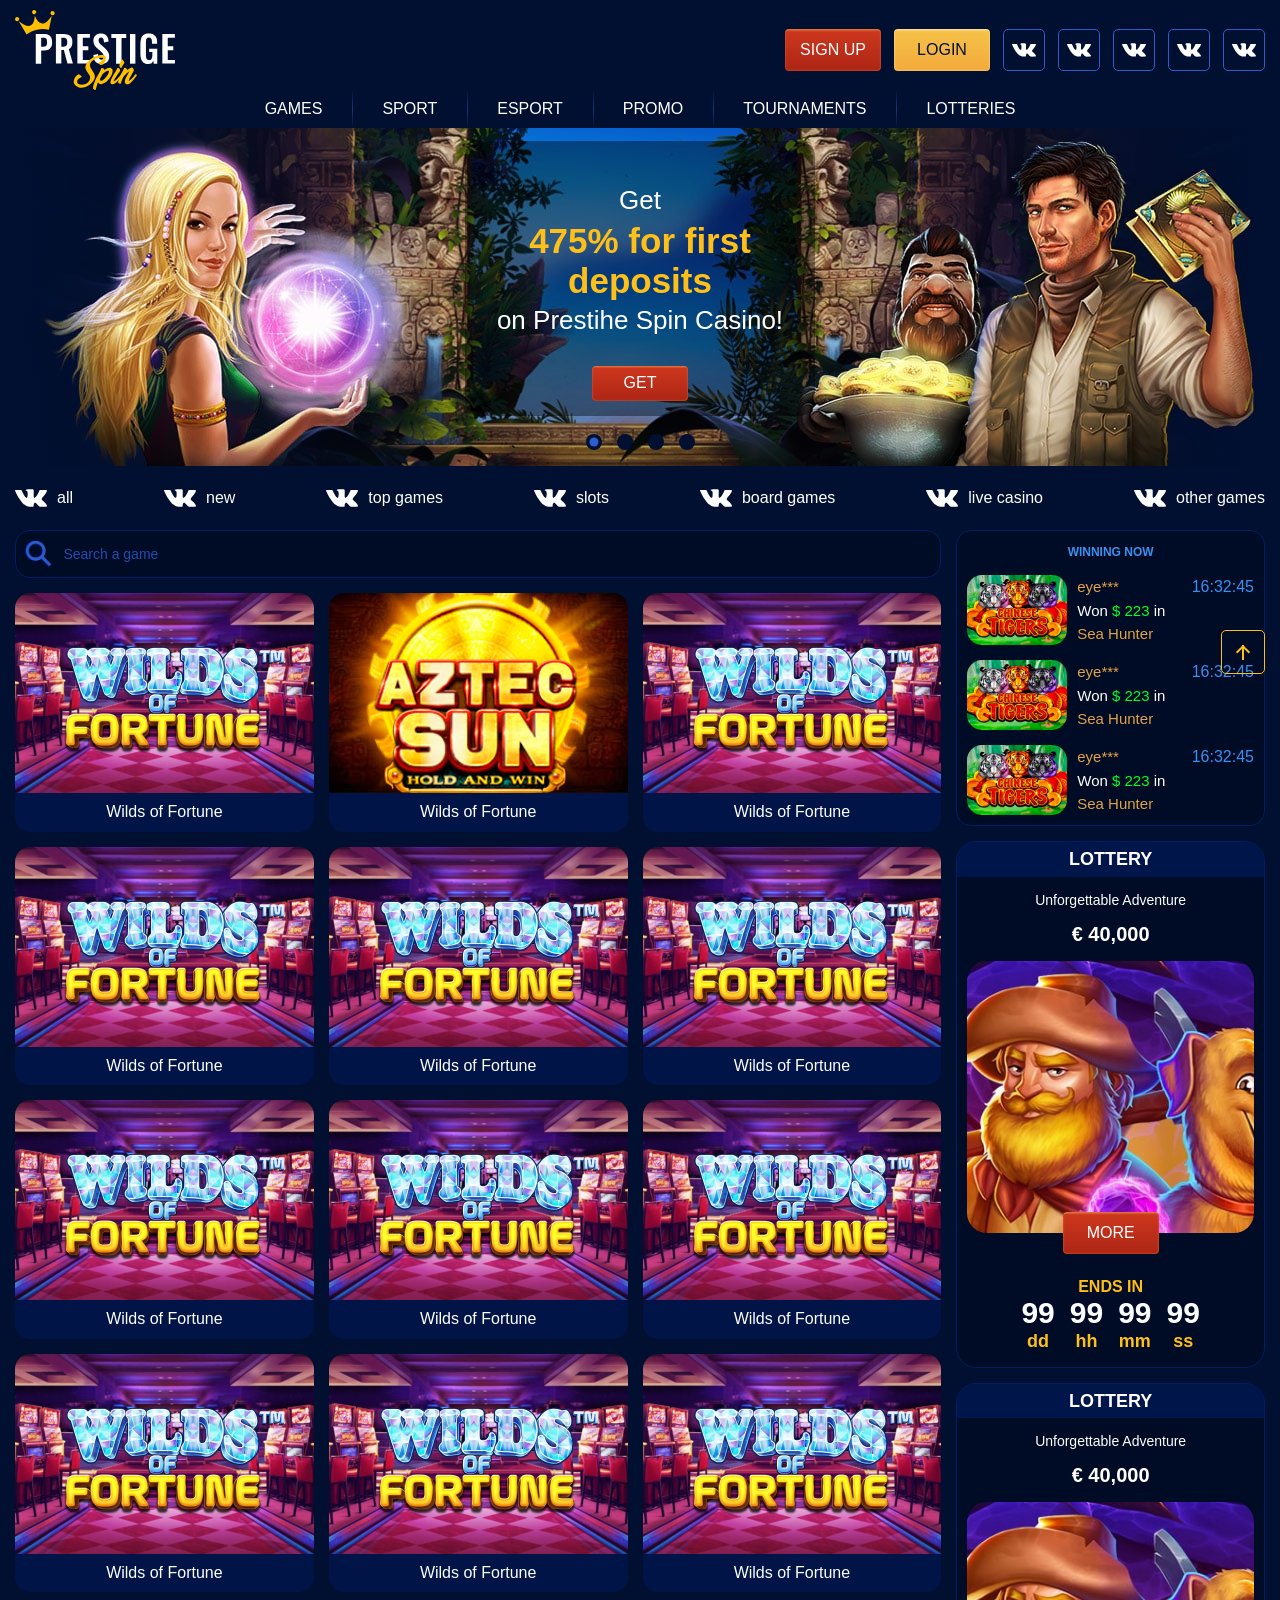
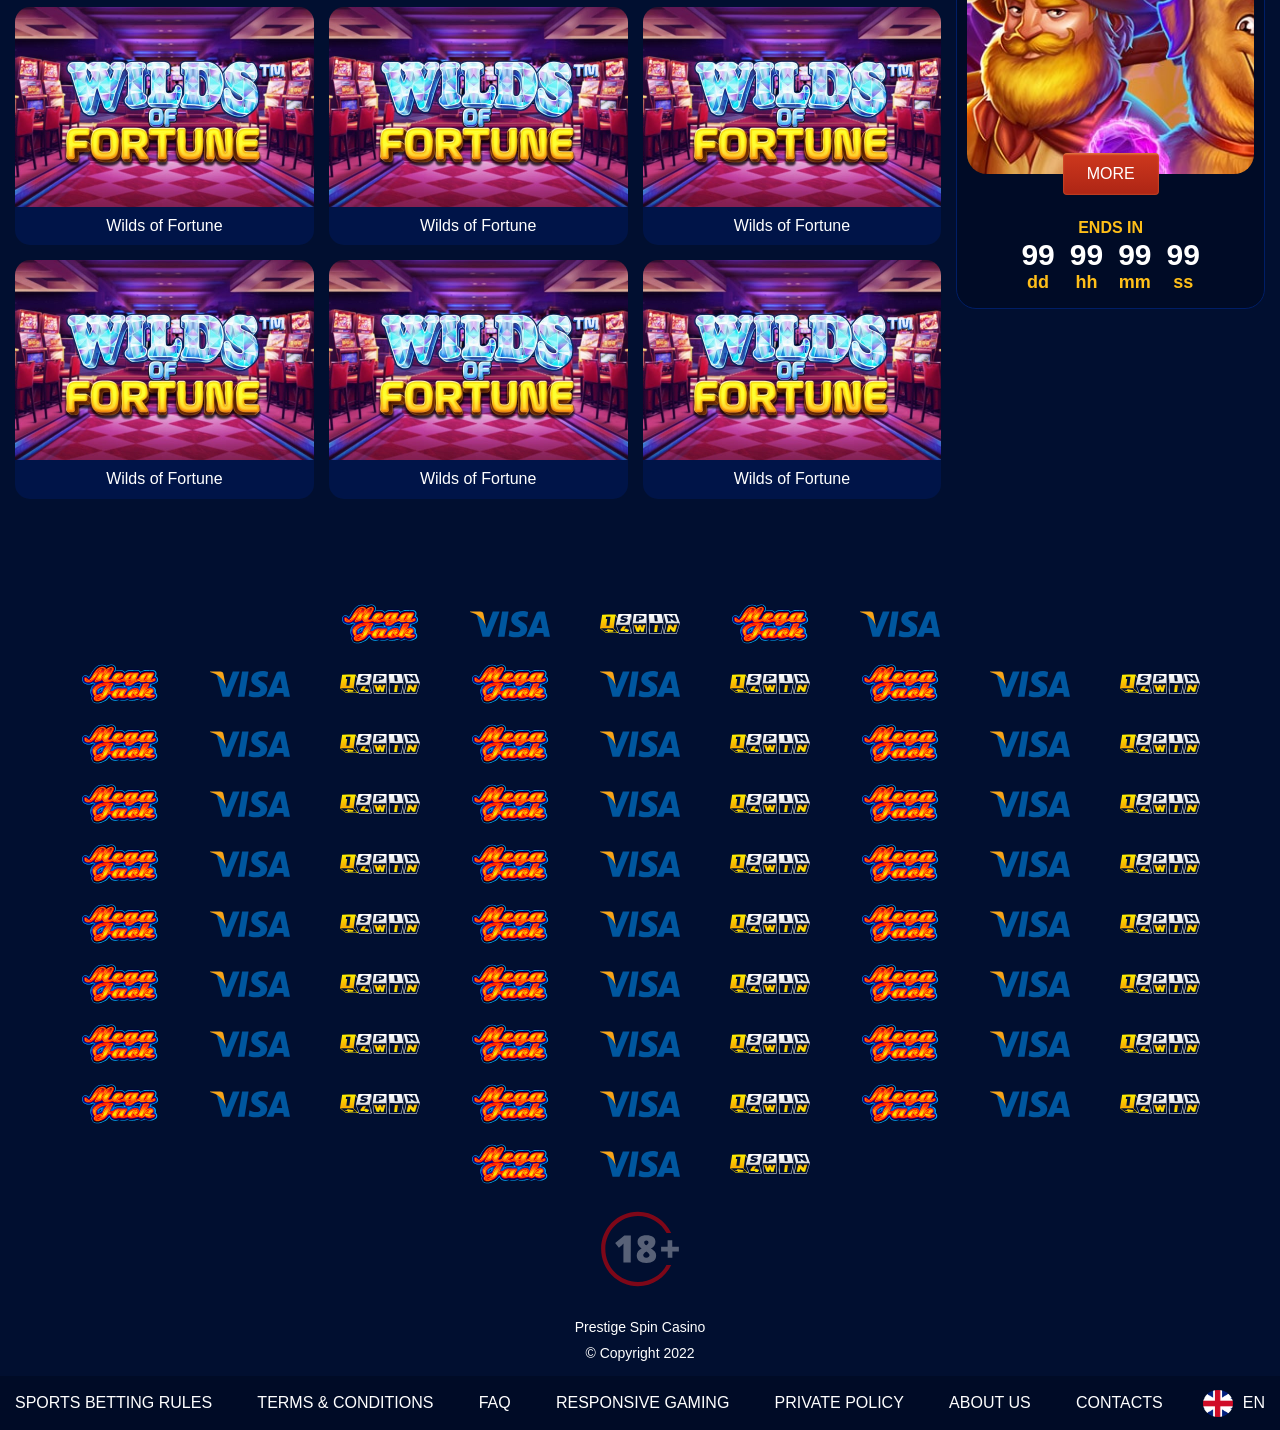
==== index.html @ e7c0fa9e "comparecss" ====
<!DOCTYPE html>
<html lang="en">
	<head>
		<meta charset="UTF-8" />
		<meta http-equiv="X-UA-Compatible" content="IE=edge" />
		<meta name="viewport" content="width=device-width, initial-scale=1.0" />
		<!-- <link rel="stylesheet" type="text/css" href="css/slick.css" />
		<link rel="stylesheet" href="css/normalize.css" />
		<link rel="stylesheet" href="css/style.min.css" /> -->
		<title>9pro</title>
		<style>
		/* //slick */
		.slick-slider{position:relative;display:block;box-sizing:border-box;-webkit-user-select:none;-moz-user-select:none;-ms-user-select:none;user-select:none;-webkit-touch-callout:none;-khtml-user-select:none;-ms-touch-action:pan-y;touch-action:pan-y;-webkit-tap-highlight-color:transparent}.slick-list{position:relative;display:block;overflow:hidden;margin:0;padding:0}.slick-list:focus{outline:none}.slick-list.dragging{cursor:pointer;cursor:hand}.slick-slider .slick-track,.slick-slider .slick-list{-webkit-transform:translate3d(0,0,0);-moz-transform:translate3d(0,0,0);-ms-transform:translate3d(0,0,0);-o-transform:translate3d(0,0,0);transform:translate3d(0,0,0)}.slick-track{position:relative;top:0;left:0;display:block;margin-left:auto;margin-right:auto}.slick-track:before,.slick-track:after{display:table;content:""}.slick-track:after{clear:both}.slick-loading .slick-track{visibility:hidden}.slick-slide{display:none;float:left;height:100%;min-height:1px}[dir="rtl"] .slick-slide{float:right}.slick-slide img{display:block}.slick-slide.slick-loading img{display:none}.slick-slide.dragging img{pointer-events:none}.slick-initialized .slick-slide{display:block}.slick-loading .slick-slide{visibility:hidden}.slick-vertical .slick-slide{display:block;height:auto;border:1px solid transparent}.slick-arrow.slick-hidden{display:none}
		/* //normalize */
		html{line-height:1.15;-webkit-text-size-adjust:100%}body{margin:0}main{display:block}h1{font-size:2em;margin:.67em 0}hr{box-sizing:content-box;height:0;overflow:visible}pre{font-family:monospace,monospace;font-size:1em}a{background-color:transparent}abbr[title]{border-bottom:none;text-decoration:underline;text-decoration:underline dotted}b,strong{font-weight:bolder}code,kbd,samp{font-family:monospace,monospace;font-size:1em}small{font-size:80%}sub,sup{font-size:75%;line-height:0;position:relative;vertical-align:baseline}sub{bottom:-.25em}sup{top:-.5em}img{border-style:none}button,input,optgroup,select,textarea{font-family:inherit;font-size:100%;line-height:1.15;margin:0}button,input{overflow:visible}button,select{text-transform:none}button,[type="button"],[type="reset"],[type="submit"]{-webkit-appearance:button}button::-moz-focus-inner,[type="button"]::-moz-focus-inner,[type="reset"]::-moz-focus-inner,[type="submit"]::-moz-focus-inner{border-style:none;padding:0}button:-moz-focusring,[type="button"]:-moz-focusring,[type="reset"]:-moz-focusring,[type="submit"]:-moz-focusring{outline:1px dotted ButtonText}fieldset{padding:.35em .75em .625em}legend{box-sizing:border-box;color:inherit;display:table;max-width:100%;padding:0;white-space:normal}progress{vertical-align:baseline}textarea{overflow:auto}[type="checkbox"],[type="radio"]{box-sizing:border-box;padding:0}[type="number"]::-webkit-inner-spin-button,[type="number"]::-webkit-outer-spin-button{height:auto}[type="search"]{-webkit-appearance:textfield;outline-offset:-2px}[type="search"]::-webkit-search-decoration{-webkit-appearance:none}::-webkit-file-upload-button{-webkit-appearance:button;font:inherit}details{display:block}summary{display:list-item}template{display:none}[hidden]{display:none}*{box-sizing:border-box}:before,:after{box-sizing:border-box}h1,h2,h3,h4,h5{margin:0}p{margin:0}ul{padding:0}
		/* //style */
		@import"https://fonts.googleapis.com/css2?family=Roboto:wght@300;400;700&display=swap";html{font-family:"Roboto",sans-serif}html.overflowed{overflow:hidden}body{background-color:#010f30}.mobile-menu{padding:15px;position:fixed;height:100vh;background-color:#000b26;z-index:5;right:-110%;width:300px;display:flex;flex-direction:column;transition:all .5s ease-in-out}.mobile-menu.active{right:0}.up{position:fixed;top:70%;right:15px;width:44px;z-index:4;height:44px;border-radius:5px;border:1px solid #ffbf19;display:flex;align-items:center;justify-content:center;outline:none;background-color:rgba(0,0,0,0)}.up:before{content:"";height:15px;border-left:2px solid #ffbf19;display:block}.up:after{content:"";height:10px;width:10px;border-left:2px solid #ffbf19;border-top:2px solid #ffbf19;display:block;transform:rotate(45deg);position:absolute}.up:hover{border-color:#74b3fc;background:linear-gradient(90deg, #010829 0%, #05175d 100%)}.up:hover:after,.up:hover:before{border-color:#a5cefc}.dark{background-color:#00164b;opacity:.7;position:fixed;width:100vw;height:100vh;z-index:-1;top:0;display:none;left:0}.mobile-menu__head{width:100%;display:flex;justify-content:space-between;align-items:center}.mobile-menu__close{background-color:rgba(0,0,0,0);border:none;color:#fff;cursor:pointer;outline:none;font-size:12px;transition:opacity .2s ease-in-out}.mobile-menu__close:hover{opacity:.7}.mobile-menu__nav ul{display:flex;flex-direction:column;grid-gap:15px}.mobile-menu__nav ul li{list-style-type:none}.mobile-menu__nav ul li a{color:#fff;text-decoration:none;display:flex;grid-gap:7px;align-items:center;transition:color .2s ease-in-out}.mobile-menu__nav ul li a svg{width:25px;height:25px}.mobile-menu__nav ul li a:hover{color:#e6bc5c}.mobile-menu__support{border-top:1px solid #1f252f;padding-top:10px}.mobile-menu__support a{color:#44464b;font-weight:700;text-decoration:none;display:flex;align-items:center;grid-gap:7px;transition:color .2s ease-in-out}.mobile-menu__support a:hover{color:#e6bc5c}.mobile-menu__support a svg{width:25px;height:25px}.mobile-menu__title{font-size:14px;font-weight:700;color:#fff}.btn{text-transform:uppercase;font-size:16px;min-width:96px;height:42px;text-decoration:none;border-radius:4px;transition:filter .2s ease-in-out;cursor:pointer;border:none;align-items:center;display:flex;justify-content:center}.btn_red{color:#fff;background-color:#cc371d;background-image:linear-gradient(180deg, #e37840 0%, #cc371d 6.77%, #ad2515 100%);box-shadow:inset 0 0 2px #e37840}.btn_gold{color:#010f30;background-color:#f5c148;background-image:linear-gradient(180deg, #f9da92 0%, #f5c148 6.77%, #f3aa3b 100%);box-shadow:inset 0 0 2px #ffeec7}.btn:hover{filter:saturate(1.2)}.header{padding:10px 0 0 0}.header .container{position:relative;display:flex;justify-content:space-between;align-items:center}.header__burger{display:none}.header__btns-block{display:flex;grid-gap:13px;align-items:center;align-items:stretch}.header__log-btns{grid-gap:13px;display:flex;align-items:stretch}.container{max-width:1280px;padding:0 15px;margin:0 auto}.container_contacts{max-width:1880px !important;display:flex;flex-direction:column;grid-gap:10px;margin-top:100px;padding-bottom:15px}.header__logo{width:160px;height:80px;display:block;transition:opacity .2s ease-in-out}.header__logo:hover{opacity:.7}.header__logo img{width:100%;height:100%;object-fit:contain}.header__link{display:block;width:42px;height:42px;border-radius:5px;border:1px solid #2c5cce;padding:8px;transition:border-color .2s ease-in-out}.header__link:hover{border-color:#fff}.header__link svg{color:#fff;width:100%;height:100%}.header__links{display:flex;grid-gap:13px}.header__nav{width:100%}.header__nav ul{display:flex;justify-content:center;margin:0}.header__nav ul a{text-decoration:none;color:#fff;transition:color .2s ease-in-out;font-weight:300}.header__nav ul a:hover{color:#f3aa3b}.header__nav ul li{list-style:none;text-transform:uppercase;font-size:16px;padding:10px 30px;position:relative}.header__nav ul li:before{content:"";height:100%;display:block;border-width:0 1px 0 0;border-image:linear-gradient(180deg, rgba(1, 15, 48, 0) 0%, rgba(44, 92, 206, 0.5) 50%, rgba(1, 15, 48, 0) 100%) 1;position:absolute;left:0;top:0;border-left:1px solid #000}.header__nav ul li:nth-child(1):before{border-width:0}.slider-block__slider{position:relative}.slider-block__slider .slick-dots{display:flex;justify-content:center;position:absolute;width:100%;bottom:0;grid-gap:15px}.slider-block__slider .slick-dots li{position:relative;list-style-type:none;font-size:0}.slider-block__slider .slick-dots li button{width:16px;height:16px;border:none;border-radius:50%;background-color:#010f30;cursor:pointer}.slider-block__slider .slick-dots .slick-active button:before{content:"";width:9px;height:9px;background-color:#2c5cce;display:block;border-radius:50%;left:50%;top:50%;transform:translate(-50%, -50%);position:absolute}.slider-block__slide{position:relative}.slider-block__slide img{height:338px;width:100%;object-fit:cover}.slider-block__overlay{width:100%;height:100%;position:absolute;top:0;left:0;display:flex;align-items:center;justify-content:center;padding:13px 0 50px 0}.slider-block__info{padding:15px 30px;max-width:350px;display:flex;flex-direction:column;text-align:center;background-color:rgba(0,0,0,.4);border-radius:15px;height:100%;width:100%;align-items:center;justify-content:space-between}.slider-block__info .slider-block__info-body{color:#fff;display:flex;flex-direction:column;grid-gap:5px;height:100%;justify-content:center}.slider-block__info .slider-block__info-body p{font-weight:400;font-size:26px}.slider-block__info .slider-block__info-body b{color:#ffbf19;width:100%;font-size:35px;font-weight:700}.games .container{display:flex;flex-wrap:wrap}.games__nav{flex-basis:100%}.games__nav ul{display:flex;grid-gap:20px;justify-content:space-between}.games__nav ul li{list-style-type:none}.games__nav ul li a{color:#fff;display:flex;text-decoration:none;align-items:center;grid-gap:10px;transition:color .2s ease-in-out}.games__nav ul li a svg{height:32px;width:32px;object-fit:contain}.games__nav ul li a:hover{color:#f0b255}.games__main{display:flex;flex-basis:100%;grid-gap:15px}.games__aside{flex-basis:25%;display:flex;flex-direction:column;grid-gap:15px}.games__choose{flex-basis:75%}.games__search{width:100%;background-color:#000b26;display:flex;border:1px solid #001e66;border-radius:15px;padding:8px}.games__search input{width:100%;background-color:rgba(0,0,0,0);font-weight:400;color:#fff;outline:none;border:none;padding-left:10px}.games__search input::placeholder{color:#2c5cce;font-weight:300;font-size:14px;opacity:.8}.games__search button{width:30px;height:30px;cursor:pointer;font-size:0;border:none;background-size:contain;background-image:url("[data-uri]");transition:opacity .2s ease-in-out}.games__search button:hover{opacity:.7}.games__grid{display:grid;grid-template-columns:repeat(3, 1fr);grid-gap:15px;margin-top:15px}.games__overlay{display:flex;width:100%;height:100%;background-color:rgba(0,0,0,.8);justify-content:center;align-items:center;grid-gap:15px;flex-direction:column;transition:opacity .2s ease-in-out;opacity:0;position:absolute;top:0;left:0}.games__item{border-radius:15px;overflow:hidden}.games__item:hover .games__overlay{opacity:1 !important}.games__item-text{background-color:rgba(0,22,75,.9);padding:10px 0;text-align:center;color:#fff}.games__item-img{height:200px;position:relative}.games__item-img img{width:100%;height:100%;object-fit:cover}.games__winning{border:1px solid #001e66;border-radius:15px;padding:10px 0;display:flex;flex-direction:column;grid-gap:10px;background-color:#000b26}.games__winning-item{display:flex;grid-gap:10px;cursor:pointer;transition:all .2s ease-in-out;padding:0 10px}.games__winning-item:hover{background-color:#061a4b}.games__winning-item:hover .games__winning-overlay{opacity:1}.games__winning-img{width:100px;height:70px;overflow:hidden;border-radius:15px;position:relative;flex-shrink:0}.games__winning-img img{width:100%;height:100%;object-fit:cover}.games__winning-overlay{position:absolute;top:0;left:0;background-color:rgba(0,0,0,.8);display:flex;opacity:0;width:100%;height:100%;align-items:center;justify-content:center;transition:opacity .2s ease-in-out}.games__winning-overlay .btn{transform:scale(0.7)}.games__winning-list{display:flex;flex-direction:column;grid-gap:15px}.games__winning-title{color:#3c90f0;text-transform:uppercase;text-align:center;font-size:12px;padding:5px 0}.games__winning-content{display:flex;width:100%;flex-direction:column;justify-content:space-around}.games__winning-content .upper{display:flex;justify-content:space-between}.games__winning-content .upper .name{font-size:15px;color:#e0a245}.games__winning-content .upper .time{color:#3c90f0}.games__winning-content .middle{font-size:15px;color:#fff}.games__winning-content .middle .green{color:#01ff25}.games__winning-content .lower{font-size:15px;color:#e0a245}.gaming__timer{background-color:#000b26;border:1px solid #001e66;border-radius:20px;overflow:hidden}.gaming__timer-content{padding:15px 10px;display:flex;flex-direction:column;align-items:center;grid-gap:15px}.gaming__timer-title{width:100%;text-align:center;color:#fff;background-color:#00164b;text-transform:uppercase;font-size:18px;padding:7px 10px}.gaming__timer-subtitle{font-size:14px;color:#fff;text-align:center}.gaming__timer-price{font-weight:700;color:#fff;font-size:20px;text-align:center;display:block}.gaming__timer-img{width:100%;height:272px;position:relative}.gaming__timer-img img{width:100%;height:100%;object-fit:cover;border-radius:20px}.gaming__timer-img .btn{position:absolute;bottom:0;left:50%;transform:translate(-50%, 50%)}.gaming__timer-block{display:flex;flex-direction:column;align-items:center;margin-top:30px}.gaming__timer-wrapper{display:flex;justify-content:space-between;grid-gap:15px}.gaming__timer-item{display:flex;flex-direction:column;align-items:center}.gaming__timer-item .num{font-weight:700;color:#fff;font-size:30px}.gaming__timer-item .text{font-weight:700;color:#ffbf19;font-size:18px}.gaming__timer-block-sub{color:#ffbf19;font-weight:700;text-transform:uppercase}.contacts__row{display:flex;flex-wrap:wrap;justify-content:center;grid-gap:10px}.contacts__link{width:120px;height:50px;padding:5px;transition:opacity .2s ease-in-out}.contacts__link:hover{opacity:.7}.contacts__link img{object-fit:contain;width:100%;height:100%}.contacts__disclaimer{width:100px;height:80px;margin:0 auto;margin-top:10px;margin-bottom:20px}.contacts__disclaimer img{object-fit:contain;width:100%;height:100%}.contacts__text{font-size:14px;color:#fff;text-align:center}.footer{background-color:#000b26}.footer__nav{width:100%}.footer__nav ul{display:flex;margin:0;justify-content:space-between;padding:18px 0;grid-gap:20px;width:100%}.footer__nav ul::-webkit-scrollbar{display:none}.footer__nav ul li{list-style-type:none;flex-shrink:0}.footer__nav ul li a{text-decoration:none;color:#fff;text-transform:uppercase;transition:color .2s ease-in-out}.footer__nav ul li a:hover{color:#e0a245}.container_footer{max-width:1900px !important;display:flex;grid-gap:40px;justify-content:space-between}.footer__lang{display:flex;align-items:center;grid-gap:10px;text-transform:uppercase;color:#fff;position:relative;cursor:pointer}.footer__lang img{width:30px;height:27px;object-fit:cover;border-radius:50%}.footer__lang-dropdown{display:flex;position:absolute;top:-40px;right:0}.footer__lang-item{border:1px solid #444;padding:5px;display:flex;grid-gap:5px;align-items:center;background-color:#161616;color:#fff;text-decoration:none}@media(max-width: 1200px){.container{max-width:960px}.games__item-img{height:130px}.games__choose{flex-basis:65%}.games__aside{flex-basis:35%}.container_footer{flex-direction:column;align-items:center;grid-gap:0px;padding-bottom:20px}}@media(max-width: 992px){.container{max-width:740px}.footer__lang-dropdown{transform:translateX(-50%);top:-50px;left:50%;right:unset}.footer__nav ul{flex-direction:column;align-items:center}.container_contacts{margin-top:60px !important}.header__burger{width:26px;height:22px;border:none;outline:none;border-top:3px solid #fff;border-bottom:3px solid #fff;display:block;background-color:rgba(0,0,0,0);border-radius:2px;position:absolute;top:20px;right:15px;transition:opacity .2s ease-in-out;cursor:pointer}.header__burger:before{content:"";border-bottom:3px solid #fff;display:block;width:100%;left:0;top:50%;transform:translateY(-50%);position:absolute}.header__burger:hover{opacity:.7}.header__logo{width:120px;height:60px}.header .container{flex-direction:column;grid-gap:5px;align-items:unset}.header .container_nav{display:none}.header__logo{margin:0 auto}.header__links{display:none}.header__log-btns{flex-basis:100%;grid-gap:8px;width:100%}.header__log-btns .btn{width:unset;flex-basis:50%}.slider-block__slider{margin-top:8px}.games__grid{grid-template-columns:repeat(2, 1fr)}.games__item-img{height:120px}.games__nav svg{display:none}}@media(max-width: 768px){.games__nav{overflow:scroll}.games__nav::-webkit-scrollbar{display:none}.games__nav ul{width:100%;grid-gap:20px}.games__nav ul li{flex-shrink:0}.slider-block__overlay{padding:0}.slider-block__overlay .slider-block__info{width:100%;height:100%;max-width:unset;border-radius:0}.games__main{flex-direction:column}.games__choose{flex-basis:100%}.games__item-img{height:30vw}.games__aside{flex-basis:100%}}/*# sourceMappingURL=style.min.css.map */
		</style>
	</head>
	<body>
		<a href="#header" class="up"></a>
		<div class="mobile-menu">
			<div class="mobile-menu__head">
				<div class="dark"></div>
				<span class="mobile-menu__title">Menu</span>
				<button class="mobile-menu__close">╳</button>
			</div>
			<nav class="mobile-menu__nav">
				<ul>
					<li>
						<a href="">
							<svg>
								<use xlink:href="./images/icons/icons.svg#vkontakte"></use>
							</svg>
							Games</a
						>
					</li>
					<li>
						<a href=""
							><svg>
								<use xlink:href="./images/icons/icons.svg#vkontakte"></use></svg
							>Sport</a
						>
					</li>
					<li>
						<a href=""
							><svg>
								<use xlink:href="./images/icons/icons.svg#vkontakte"></use></svg
							>Esport</a
						>
					</li>
					<li>
						<a href=""
							><svg>
								<use xlink:href="./images/icons/icons.svg#vkontakte"></use></svg
							>Promo</a
						>
					</li>
					<li>
						<a href=""
							><svg>
								<use xlink:href="./images/icons/icons.svg#vkontakte"></use></svg
							>Tournaments</a
						>
					</li>
					<li>
						<a href=""
							><svg>
								<use xlink:href="./images/icons/icons.svg#vkontakte"></use></svg
							>Lotteries</a
						>
					</li>
				</ul>
			</nav>
			<div class="mobile-menu__support">
				<a href="#"
					><svg>
						<use xlink:href="./images/icons/icons.svg#vkontakte"></use></svg
					>Support</a
				>
			</div>
		</div>
		<header class="header" id="header">
			<div class="container">
				<button class="header__burger">1</button>
				<a class="header__logo" href="#">
					<img src="./images/content/logo.svg" alt="logo" />
				</a>
				<div class="header__btns-block">
					<div class="header__log-btns">
						<button class="btn btn_red">sign up</button>
						<button class="btn btn_gold">login</button>
					</div>
					<div class="header__links">
						<a class="header__link" href="#">
							<svg>
								<use xlink:href="./images/icons/icons.svg#vkontakte"></use>
							</svg>
						</a>
						<a class="header__link" href="#">
							<svg>
								<use xlink:href="./images/icons/icons.svg#vkontakte"></use>
							</svg>
						</a>
						<a class="header__link" href="#">
							<svg>
								<use xlink:href="./images/icons/icons.svg#vkontakte"></use>
							</svg>
						</a>
						<a class="header__link" href="#">
							<svg>
								<use xlink:href="./images/icons/icons.svg#vkontakte"></use>
							</svg>
						</a>
						<a class="header__link" href="#">
							<svg>
								<use xlink:href="./images/icons/icons.svg#vkontakte"></use>
							</svg>
						</a>
					</div>
				</div>
			</div>
			<div class="container container_nav">
				<nav class="header__nav">
					<ul>
						<li><a href="#">games</a></li>
						<li><a href="#">Sport</a></li>
						<li><a href="#">Esport</a></li>
						<li><a href="#">Promo</a></li>
						<li><a href="#">Tournaments</a></li>
						<li><a href="#">Lotteries</a></li>
					</ul>
				</nav>
			</div>
		</header>
		<section class="slider-block">
			<div class="container">
				<div class="slider-block__slider">
					<div class="slider-block__slide">
						<div class="slider-block__overlay">
							<div class="slider-block__info">
								<div class="slider-block__info-body">
									<p>Get</p>
									<b>475% for first deposits</b>
									<p>on Prestihe Spin Casino!</p>
								</div>
								<a href="" class="btn btn_red">get</a>
							</div>
						</div>
						<picture>
							<source srcset="./images/content/sliderimg1desk.jpeg" media="(min-width: 992px)" />
							<img width="1250" height="338" src="./images/content/sliderimg1mob.jpeg" alt="banner" />
						</picture>
					</div>
					<div class="slider-block__slide">
						<div class="slider-block__overlay">
							<div class="slider-block__info">
								<div class="slider-block__info-body">
									<p>Play and win</p>
									<b>a gaming laptop and a tablet</b>
									<p>time to find the Atlantics</p>
								</div>
								<a href="" class="btn btn_red">get</a>
							</div>
						</div>
						<picture>
							<source srcset="./images/content/slider2desk.jpeg" media="(min-width: 992px)" />
							<img width="1250" height="338" src="./images/content/slider2mob.jpeg" alt="banner" />
						</picture>
					</div>
					<div class="slider-block__slide">
						<div class="slider-block__overlay">
							<div class="slider-block__info">
								<div class="slider-block__info-body">
									<p>Get</p>
									<b>475% for first deposits</b>
									<p>on Prestihe Spin Casino!</p>
								</div>
								<a href="" class="btn btn_red">get</a>
							</div>
						</div>
						<picture>
							<source srcset="./images/content/sliderimg1desk.jpeg" media="(min-width: 992px)" />
							<img width="1250" height="338" src="./images/content/sliderimg1mob.jpeg" alt="banner" />
						</picture>
					</div>
					<div class="slider-block__slide">
						<div class="slider-block__overlay">
							<div class="slider-block__info">
								<div class="slider-block__info-body">
									<p>Play and win</p>
									<b>a gaming laptop and a tablet</b>
									<p>time to find the Atlantics</p>
								</div>
								<a href="" class="btn btn_red">get</a>
							</div>
						</div>
						<picture>
							<source srcset="./images/content/slider2desk.jpeg" media="(min-width: 992px)" />
							<img width="1250" height="338" src="./images/content/slider2mob.jpeg" alt="banner" />
						</picture>
					</div>
				</div>
			</div>
		</section>
		<section class="games">
			<div class="container">
				<nav class="games__nav">
					<ul>
						<li>
							<a href="#">
								<svg>
									<use xlink:href="./images/icons/icons.svg#vkontakte"></use>
								</svg>
								all</a
							>
						</li>
						<li>
							<a href="#"
								><svg>
									<use xlink:href="./images/icons/icons.svg#vkontakte"></use></svg
								>new</a
							>
						</li>
						<li>
							<a href="#"
								><svg>
									<use xlink:href="./images/icons/icons.svg#vkontakte"></use></svg
								>top games</a
							>
						</li>
						<li>
							<a href="#"
								><svg>
									<use xlink:href="./images/icons/icons.svg#vkontakte"></use></svg
								>slots</a
							>
						</li>
						<li>
							<a href="#"
								><svg>
									<use xlink:href="./images/icons/icons.svg#vkontakte"></use></svg
								>board games</a
							>
						</li>
						<li>
							<a href="#"
								><svg>
									<use xlink:href="./images/icons/icons.svg#vkontakte"></use></svg
								>live casino</a
							>
						</li>
						<li>
							<a href="#"
								><svg>
									<use xlink:href="./images/icons/icons.svg#vkontakte"></use></svg
								>other games</a
							>
						</li>
					</ul>
				</nav>
				<div class="games__main">
					<div class="games__choose">
						<div class="games__search">
							<button type="submit">1</button>
							<input type="search" placeholder="Search a game" />
						</div>
						<div class="games__grid">
							<div class="games__item">
								<div class="games__item-img">
									<div class="games__overlay">
										<a href="#" class="btn btn_red">play</a>
										<a href="#" class="btn btn_gold">demo</a>
									</div>
									<img loading="lazy" width="298" height="200" src="./images/content/itemimg.jpg" alt="preview" />
								</div>
								<div class="games__item-text">Wilds of Fortune</div>
							</div>
							<div class="games__item">
								<div class="games__item-img">
									<div class="games__overlay">
										<a href="#" class="btn btn_red">play</a>
										<a href="#" class="btn btn_gold">demo</a>
									</div>
									<img loading="lazy" width="298" height="200" src="./images/content/sun.svg" alt="preview" />
								</div>
								<div class="games__item-text">Wilds of Fortune</div>
							</div>
							<div class="games__item">
								<div class="games__item-img">
									<div class="games__overlay">
										<a href="#" class="btn btn_red">play</a>
										<a href="#" class="btn btn_gold">demo</a>
									</div>
									<img loading="lazy" width="298" height="200" src="./images/content/itemimg.jpg" alt="preview" />
								</div>
								<div class="games__item-text">Wilds of Fortune</div>
							</div>
							<div class="games__item">
								<div class="games__item-img">
									<div class="games__overlay">
										<a href="#" class="btn btn_red">play</a>
										<a href="#" class="btn btn_gold">demo</a>
									</div>
									<img loading="lazy" width="298" height="200" src="./images/content/itemimg.jpg" alt="preview" />
								</div>
								<div class="games__item-text">Wilds of Fortune</div>
							</div>
							<div class="games__item">
								<div class="games__item-img">
									<div class="games__overlay">
										<a href="#" class="btn btn_red">play</a>
										<a href="#" class="btn btn_gold">demo</a>
									</div>
									<img loading="lazy" width="298" height="200" src="./images/content/itemimg.jpg" alt="preview" />
								</div>
								<div class="games__item-text">Wilds of Fortune</div>
							</div>
							<div class="games__item">
								<div class="games__item-img">
									<div class="games__overlay">
										<a href="#" class="btn btn_red">play</a>
										<a href="#" class="btn btn_gold">demo</a>
									</div>
									<img loading="lazy" width="298" height="200" src="./images/content/itemimg.jpg" alt="preview" />
								</div>
								<div class="games__item-text">Wilds of Fortune</div>
							</div>
							<div class="games__item">
								<div class="games__item-img">
									<div class="games__overlay">
										<a href="#" class="btn btn_red">play</a>
										<a href="#" class="btn btn_gold">demo</a>
									</div>
									<img loading="lazy" width="298" height="200" src="./images/content/itemimg.jpg" alt="preview" />
								</div>
								<div class="games__item-text">Wilds of Fortune</div>
							</div>
							<div class="games__item">
								<div class="games__item-img">
									<div class="games__overlay">
										<a href="#" class="btn btn_red">play</a>
										<a href="#" class="btn btn_gold">demo</a>
									</div>
									<img loading="lazy" width="298" height="200" src="./images/content/itemimg.jpg" alt="preview" />
								</div>
								<div class="games__item-text">Wilds of Fortune</div>
							</div>
							<div class="games__item">
								<div class="games__item-img">
									<div class="games__overlay">
										<a href="#" class="btn btn_red">play</a>
										<a href="#" class="btn btn_gold">demo</a>
									</div>
									<img loading="lazy" width="298" height="200" src="./images/content/itemimg.jpg" alt="preview" />
								</div>
								<div class="games__item-text">Wilds of Fortune</div>
							</div>
							<div class="games__item">
								<div class="games__item-img">
									<div class="games__overlay">
										<a href="#" class="btn btn_red">play</a>
										<a href="#" class="btn btn_gold">demo</a>
									</div>
									<img loading="lazy" width="298" height="200" src="./images/content/itemimg.jpg" alt="preview" />
								</div>
								<div class="games__item-text">Wilds of Fortune</div>
							</div>
							<div class="games__item">
								<div class="games__item-img">
									<div class="games__overlay">
										<a href="#" class="btn btn_red">play</a>
										<a href="#" class="btn btn_gold">demo</a>
									</div>
									<img loading="lazy" width="298" height="200" src="./images/content/itemimg.jpg" alt="preview" />
								</div>
								<div class="games__item-text">Wilds of Fortune</div>
							</div>
							<div class="games__item">
								<div class="games__item-img">
									<div class="games__overlay">
										<a href="#" class="btn btn_red">play</a>
										<a href="#" class="btn btn_gold">demo</a>
									</div>
									<img loading="lazy" width="298" height="200" src="./images/content/itemimg.jpg" alt="preview" />
								</div>
								<div class="games__item-text">Wilds of Fortune</div>
							</div>
							<div class="games__item">
								<div class="games__item-img">
									<div class="games__overlay">
										<a href="#" class="btn btn_red">play</a>
										<a href="#" class="btn btn_gold">demo</a>
									</div>
									<img loading="lazy" width="298" height="200" src="./images/content/itemimg.jpg" alt="preview" />
								</div>
								<div class="games__item-text">Wilds of Fortune</div>
							</div>
							<div class="games__item">
								<div class="games__item-img">
									<div class="games__overlay">
										<a href="#" class="btn btn_red">play</a>
										<a href="#" class="btn btn_gold">demo</a>
									</div>
									<img loading="lazy" width="298" height="200" src="./images/content/itemimg.jpg" alt="preview" />
								</div>
								<div class="games__item-text">Wilds of Fortune</div>
							</div>
							<div class="games__item">
								<div class="games__item-img">
									<div class="games__overlay">
										<a href="#" class="btn btn_red">play</a>
										<a href="#" class="btn btn_gold">demo</a>
									</div>
									<img loading="lazy" width="298" height="200" src="./images/content/itemimg.jpg" alt="preview" />
								</div>
								<div class="games__item-text">Wilds of Fortune</div>
							</div>
							<div class="games__item">
								<div class="games__item-img">
									<div class="games__overlay">
										<a href="#" class="btn btn_red">play</a>
										<a href="#" class="btn btn_gold">demo</a>
									</div>
									<img loading="lazy" width="298" height="200" src="./images/content/itemimg.jpg" alt="preview" />
								</div>
								<div class="games__item-text">Wilds of Fortune</div>
							</div>
							<div class="games__item">
								<div class="games__item-img">
									<div class="games__overlay">
										<a href="#" class="btn btn_red">play</a>
										<a href="#" class="btn btn_gold">demo</a>
									</div>
									<img loading="lazy" width="298" height="200" src="./images/content/itemimg.jpg" alt="preview" />
								</div>
								<div class="games__item-text">Wilds of Fortune</div>
							</div>
							<div class="games__item">
								<div class="games__item-img">
									<div class="games__overlay">
										<a href="#" class="btn btn_red">play</a>
										<a href="#" class="btn btn_gold">demo</a>
									</div>
									<img loading="lazy" width="298" height="200" src="./images/content/itemimg.jpg" alt="preview" />
								</div>
								<div class="games__item-text">Wilds of Fortune</div>
							</div>
						</div>
					</div>
					<aside class="games__aside">
						<div class="games__winning">
							<h3 class="games__winning-title">WINNING NOW</h3>
							<div class="games__winning-list">
								<div class="games__winning-item">
									<div class="games__winning-img">
										<div class="games__winning-overlay">
											<a class="btn btn_red" href="#">play</a>
										</div>
										<img loading="lazy" src="./images/content/winning.jpg" alt="preview" />
									</div>
									<div class="games__winning-content">
										<div class="upper">
											<p class="name">eye***</p>
											<p class="time">16:32:45</p>
										</div>
										<div class="middle">
											<p>Won <span class="green">$ 223</span> in</p>
										</div>
										<div class="lower">Sea Hunter</div>
									</div>
								</div>
								<div class="games__winning-item">
									<div class="games__winning-img">
										<div class="games__winning-overlay">
											<a class="btn btn_red" href="#">play</a>
										</div>
										<img loading="lazy" src="./images/content/winning.jpg" alt="preview" />
									</div>
									<div class="games__winning-content">
										<div class="upper">
											<p class="name">eye***</p>
											<p class="time">16:32:45</p>
										</div>
										<div class="middle">
											<p>Won <span class="green">$ 223</span> in</p>
										</div>
										<div class="lower">Sea Hunter</div>
									</div>
								</div>
								<div class="games__winning-item">
									<div class="games__winning-img">
										<div class="games__winning-overlay">
											<a class="btn btn_red" href="#">play</a>
										</div>
										<img loading="lazy" src="./images/content/winning.jpg" alt="preview" />
									</div>
									<div class="games__winning-content">
										<div class="upper">
											<p class="name">eye***</p>
											<p class="time">16:32:45</p>
										</div>
										<div class="middle">
											<p>Won <span class="green">$ 223</span> in</p>
										</div>
										<div class="lower">Sea Hunter</div>
									</div>
								</div>
							</div>
						</div>
						<div class="gaming__timer">
							<h3 class="gaming__timer-title">lottery</h3>
							<div class="gaming__timer-content">
								<p class="gaming__timer-subtitle">Unforgettable Adventure</p>
								<span class="gaming__timer-price">€ 40,000</span>
								<div class="gaming__timer-img">
									<img loading="lazy" src="./images/content/timerimg.jpeg" alt="preview" />
									<a class="btn btn_red" href="#">more</a>
								</div>
								<div class="gaming__timer-block">
									<span class="gaming__timer-block-sub">ends in</span>
									<div class="gaming__timer-wrapper">
										<span class="gaming__timer-item">
											<span class="num">99</span>
											<span class="text">dd</span>
										</span>
										<span class="gaming__timer-item">
											<span class="num">99</span>
											<span class="text">hh</span>
										</span>
										<span class="gaming__timer-item">
											<span class="num">99</span>
											<span class="text">mm</span>
										</span>
										<span class="gaming__timer-item">
											<span class="num">99</span>
											<span class="text">ss</span>
										</span>
									</div>
								</div>
							</div>
						</div>
						<div class="gaming__timer">
							<h3 class="gaming__timer-title">lottery</h3>
							<div class="gaming__timer-content">
								<p class="gaming__timer-subtitle">Unforgettable Adventure</p>
								<span class="gaming__timer-price">€ 40,000</span>
								<div class="gaming__timer-img">
									<img loading="lazy" src="./images/content/timerimg.jpeg" alt="preview" />
									<a class="btn btn_red" href="#">more</a>
								</div>
								<div class="gaming__timer-block">
									<span class="gaming__timer-block-sub">ends in</span>
									<div class="gaming__timer-wrapper">
										<span class="gaming__timer-item">
											<span class="num">99</span>
											<span class="text">dd</span>
										</span>
										<span class="gaming__timer-item">
											<span class="num">99</span>
											<span class="text">hh</span>
										</span>
										<span class="gaming__timer-item">
											<span class="num">99</span>
											<span class="text">mm</span>
										</span>
										<span class="gaming__timer-item">
											<span class="num">99</span>
											<span class="text">ss</span>
										</span>
									</div>
								</div>
							</div>
						</div>
					</aside>
				</div>
			</div>
		</section>
		<section class="contacts">
			<div class="container container_contacts">
				<div class="contacts__row">
					<a class="contacts__link" href="#">
						<img loading="lazy" src="./images/content/contact1.svg" alt="contact" />
					</a>
					<a class="contacts__link" href="#">
						<img loading="lazy" src="./images/content/contact2.svg" alt="contact" />
					</a>
					<a class="contacts__link" href="#">
						<img loading="lazy" src="./images/content/contact3.svg" alt="contact" />
					</a>
					<a class="contacts__link" href="#">
						<img loading="lazy" src="./images/content/contact1.svg" alt="contact" />
					</a>
					<a class="contacts__link" href="#">
						<img loading="lazy" src="./images/content/contact2.svg" alt="contact" />
					</a>
				</div>
				<div class="contacts__row">
					<a class="contacts__link" href="#">
						<img loading="lazy" src="./images/content/contact1.svg" alt="contact" />
					</a>
					<a class="contacts__link" href="#">
						<img loading="lazy" src="./images/content/contact2.svg" alt="contact" />
					</a>
					<a class="contacts__link" href="#">
						<img loading="lazy" src="./images/content/contact3.svg" alt="contact" />
					</a>
					<a class="contacts__link" href="#">
						<img loading="lazy" src="./images/content/contact1.svg" alt="contact" />
					</a>
					<a class="contacts__link" href="#">
						<img loading="lazy" src="./images/content/contact2.svg" alt="contact" />
					</a>
					<a class="contacts__link" href="#">
						<img loading="lazy" src="./images/content/contact3.svg" alt="contact" />
					</a>
					<a class="contacts__link" href="#">
						<img loading="lazy" src="./images/content/contact1.svg" alt="contact" />
					</a>
					<a class="contacts__link" href="#">
						<img loading="lazy" src="./images/content/contact2.svg" alt="contact" />
					</a>
					<a class="contacts__link" href="#">
						<img loading="lazy" src="./images/content/contact3.svg" alt="contact" />
					</a>
					<a class="contacts__link" href="#">
						<img loading="lazy" src="./images/content/contact1.svg" alt="contact" />
					</a>
					<a class="contacts__link" href="#">
						<img loading="lazy" src="./images/content/contact2.svg" alt="contact" />
					</a>
					<a class="contacts__link" href="#">
						<img loading="lazy" src="./images/content/contact3.svg" alt="contact" />
					</a>
					<a class="contacts__link" href="#">
						<img loading="lazy" src="./images/content/contact1.svg" alt="contact" />
					</a>
					<a class="contacts__link" href="#">
						<img loading="lazy" src="./images/content/contact2.svg" alt="contact" />
					</a>
					<a class="contacts__link" href="#">
						<img loading="lazy" src="./images/content/contact3.svg" alt="contact" />
					</a>
					<a class="contacts__link" href="#">
						<img loading="lazy" src="./images/content/contact1.svg" alt="contact" />
					</a>
					<a class="contacts__link" href="#">
						<img loading="lazy" src="./images/content/contact2.svg" alt="contact" />
					</a>
					<a class="contacts__link" href="#">
						<img loading="lazy" src="./images/content/contact3.svg" alt="contact" />
					</a>
					<a class="contacts__link" href="#">
						<img loading="lazy" src="./images/content/contact1.svg" alt="contact" />
					</a>
					<a class="contacts__link" href="#">
						<img loading="lazy" src="./images/content/contact2.svg" alt="contact" />
					</a>
					<a class="contacts__link" href="#">
						<img loading="lazy" src="./images/content/contact3.svg" alt="contact" />
					</a>
					<a class="contacts__link" href="#">
						<img loading="lazy" src="./images/content/contact1.svg" alt="contact" />
					</a>
					<a class="contacts__link" href="#">
						<img loading="lazy" src="./images/content/contact2.svg" alt="contact" />
					</a>
					<a class="contacts__link" href="#">
						<img loading="lazy" src="./images/content/contact3.svg" alt="contact" />
					</a>
					<a class="contacts__link" href="#">
						<img loading="lazy" src="./images/content/contact1.svg" alt="contact" />
					</a>
					<a class="contacts__link" href="#">
						<img loading="lazy" src="./images/content/contact2.svg" alt="contact" />
					</a>
					<a class="contacts__link" href="#">
						<img loading="lazy" src="./images/content/contact3.svg" alt="contact" />
					</a>
					<a class="contacts__link" href="#">
						<img loading="lazy" src="./images/content/contact1.svg" alt="contact" />
					</a>
					<a class="contacts__link" href="#">
						<img loading="lazy" src="./images/content/contact2.svg" alt="contact" />
					</a>
					<a class="contacts__link" href="#">
						<img loading="lazy" src="./images/content/contact3.svg" alt="contact" />
					</a>
					<a class="contacts__link" href="#">
						<img loading="lazy" src="./images/content/contact1.svg" alt="contact" />
					</a>
					<a class="contacts__link" href="#">
						<img loading="lazy" src="./images/content/contact2.svg" alt="contact" />
					</a>
					<a class="contacts__link" href="#">
						<img loading="lazy" src="./images/content/contact3.svg" alt="contact" />
					</a>
					<a class="contacts__link" href="#">
						<img loading="lazy" src="./images/content/contact1.svg" alt="contact" />
					</a>
					<a class="contacts__link" href="#">
						<img loading="lazy" src="./images/content/contact2.svg" alt="contact" />
					</a>
					<a class="contacts__link" href="#">
						<img loading="lazy" src="./images/content/contact3.svg" alt="contact" />
					</a>
					<a class="contacts__link" href="#">
						<img loading="lazy" src="./images/content/contact1.svg" alt="contact" />
					</a>
					<a class="contacts__link" href="#">
						<img loading="lazy" src="./images/content/contact2.svg" alt="contact" />
					</a>
					<a class="contacts__link" href="#">
						<img loading="lazy" src="./images/content/contact3.svg" alt="contact" />
					</a>
					<a class="contacts__link" href="#">
						<img loading="lazy" src="./images/content/contact1.svg" alt="contact" />
					</a>
					<a class="contacts__link" href="#">
						<img loading="lazy" src="./images/content/contact2.svg" alt="contact" />
					</a>
					<a class="contacts__link" href="#">
						<img loading="lazy" src="./images/content/contact3.svg" alt="contact" />
					</a>
					<a class="contacts__link" href="#">
						<img loading="lazy" src="./images/content/contact1.svg" alt="contact" />
					</a>
					<a class="contacts__link" href="#">
						<img loading="lazy" src="./images/content/contact2.svg" alt="contact" />
					</a>
					<a class="contacts__link" href="#">
						<img loading="lazy" src="./images/content/contact3.svg" alt="contact" />
					</a>
					<a class="contacts__link" href="#">
						<img loading="lazy" src="./images/content/contact1.svg" alt="contact" />
					</a>
					<a class="contacts__link" href="#">
						<img loading="lazy" src="./images/content/contact2.svg" alt="contact" />
					</a>
					<a class="contacts__link" href="#">
						<img loading="lazy" src="./images/content/contact3.svg" alt="contact" />
					</a>
					<a class="contacts__link" href="#">
						<img loading="lazy" src="./images/content/contact1.svg" alt="contact" />
					</a>
					<a class="contacts__link" href="#">
						<img loading="lazy" src="./images/content/contact2.svg" alt="contact" />
					</a>
					<a class="contacts__link" href="#">
						<img loading="lazy" src="./images/content/contact3.svg" alt="contact" />
					</a>
					<a class="contacts__link" href="#">
						<img loading="lazy" src="./images/content/contact1.svg" alt="contact" />
					</a>
					<a class="contacts__link" href="#">
						<img loading="lazy" src="./images/content/contact2.svg" alt="contact" />
					</a>
					<a class="contacts__link" href="#">
						<img loading="lazy" src="./images/content/contact3.svg" alt="contact" />
					</a>
					<a class="contacts__link" href="#">
						<img loading="lazy" src="./images/content/contact1.svg" alt="contact" />
					</a>
					<a class="contacts__link" href="#">
						<img loading="lazy" src="./images/content/contact2.svg" alt="contact" />
					</a>
					<a class="contacts__link" href="#">
						<img loading="lazy" src="./images/content/contact3.svg" alt="contact" />
					</a>
					<a class="contacts__link" href="#">
						<img loading="lazy" src="./images/content/contact1.svg" alt="contact" />
					</a>
					<a class="contacts__link" href="#">
						<img loading="lazy" src="./images/content/contact2.svg" alt="contact" />
					</a>
					<a class="contacts__link" href="#">
						<img loading="lazy" src="./images/content/contact3.svg" alt="contact" />
					</a>
					<a class="contacts__link" href="#">
						<img loading="lazy" src="./images/content/contact1.svg" alt="contact" />
					</a>
					<a class="contacts__link" href="#">
						<img loading="lazy" src="./images/content/contact2.svg" alt="contact" />
					</a>
					<a class="contacts__link" href="#">
						<img loading="lazy" src="./images/content/contact3.svg" alt="contact" />
					</a>
					<a class="contacts__link" href="#">
						<img loading="lazy" src="./images/content/contact1.svg" alt="contact" />
					</a>
					<a class="contacts__link" href="#">
						<img loading="lazy" src="./images/content/contact2.svg" alt="contact" />
					</a>
					<a class="contacts__link" href="#">
						<img loading="lazy" src="./images/content/contact3.svg" alt="contact" />
					</a>
					<a class="contacts__link" href="#">
						<img loading="lazy" src="./images/content/contact1.svg" alt="contact" />
					</a>
					<a class="contacts__link" href="#">
						<img loading="lazy" src="./images/content/contact2.svg" alt="contact" />
					</a>
					<a class="contacts__link" href="#">
						<img loading="lazy" src="./images/content/contact3.svg" alt="contact" />
					</a>
					<a class="contacts__link" href="#">
						<img loading="lazy" src="./images/content/contact1.svg" alt="contact" />
					</a>
					<a class="contacts__link" href="#">
						<img loading="lazy" src="./images/content/contact2.svg" alt="contact" />
					</a>
					<a class="contacts__link" href="#">
						<img loading="lazy" src="./images/content/contact3.svg" alt="contact" />
					</a>
					<a class="contacts__link" href="#">
						<img loading="lazy" src="./images/content/contact1.svg" alt="contact" />
					</a>
					<a class="contacts__link" href="#">
						<img loading="lazy" src="./images/content/contact2.svg" alt="contact" />
					</a>
					<a class="contacts__link" href="#">
						<img loading="lazy" src="./images/content/contact3.svg" alt="contact" />
					</a>
				</div>
				<div class="contacts__disclaimer">
					<img loading="lazy" src="./images/content/18plus.svg" alt="18+" />
				</div>
				<p class="contacts__text">Prestige Spin Casino</p>
				<p class="contacts__text">© Copyright 2022</p>
			</div>
		</section>
		<footer class="footer">
			<div class="container container_footer">
				<nav class="footer__nav">
					<ul>
						<li><a href="#">sports betting rules</a></li>
						<li><a href="#">terms & conditions</a></li>
						<li><a href="#">faq</a></li>
						<li><a href="#">responsive gaming</a></li>
						<li><a href="#">private policy</a></li>
						<li><a href="#">about us</a></li>
						<li><a href="#">contacts</a></li>
					</ul>
				</nav>
				<div class="footer__lang">
					<div class="footer__lang-dropdown">
						<a href="#" class="footer__lang-item">
							<img loading="lazy" src="./images/content/en.png" alt="en" />
							en
						</a>
						<a href="#" class="footer__lang-item">
							<img loading="lazy" src="./images/content/ru.jpg" alt="en" />
							ru
						</a>
					</div>
					<img loading="lazy" src="./images/content/en.png" alt="en" />
					en
				</div>
			</div>
		</footer>
	</body>
	<script src="https://code.jquery.com/jquery-3.6.0.min.js" integrity="sha256-/xUj+3OJU5yExlq6GSYGSHk7tPXikynS7ogEvDej/m4=" crossorigin="anonymous"></script>
	<script type="text/javascript" src="js/slick.min.js"></script>
	<script src="js/script.js" async></script>
</html>
---- css/style.min.css ----
@import"https://fonts.googleapis.com/css2?family=Roboto:wght@300;400;700&display=swap";html{font-family:"Roboto",sans-serif}html.overflowed{overflow:hidden}body{background-color:#010f30}.mobile-menu{padding:15px;position:fixed;height:100vh;background-color:#000b26;z-index:5;right:-110%;width:300px;display:flex;flex-direction:column;transition:all .5s ease-in-out}.mobile-menu.active{right:0}.up{position:fixed;top:70%;right:15px;width:44px;z-index:4;height:44px;border-radius:5px;border:1px solid #ffbf19;display:flex;align-items:center;justify-content:center;outline:none;background-color:rgba(0,0,0,0)}.up:before{content:"";height:15px;border-left:2px solid #ffbf19;display:block}.up:after{content:"";height:10px;width:10px;border-left:2px solid #ffbf19;border-top:2px solid #ffbf19;display:block;transform:rotate(45deg);position:absolute}.up:hover{border-color:#74b3fc;background:linear-gradient(90deg, #010829 0%, #05175d 100%)}.up:hover:after,.up:hover:before{border-color:#a5cefc}.dark{background-color:#00164b;opacity:.7;position:fixed;width:100vw;height:100vh;z-index:-1;top:0;display:none;left:0}.mobile-menu__head{width:100%;display:flex;justify-content:space-between;align-items:center}.mobile-menu__close{background-color:rgba(0,0,0,0);border:none;color:#fff;cursor:pointer;outline:none;font-size:12px;transition:opacity .2s ease-in-out}.mobile-menu__close:hover{opacity:.7}.mobile-menu__nav ul{display:flex;flex-direction:column;grid-gap:15px}.mobile-menu__nav ul li{list-style-type:none}.mobile-menu__nav ul li a{color:#fff;text-decoration:none;display:flex;grid-gap:7px;align-items:center;transition:color .2s ease-in-out}.mobile-menu__nav ul li a svg{width:25px;height:25px}.mobile-menu__nav ul li a:hover{color:#e6bc5c}.mobile-menu__support{border-top:1px solid #1f252f;padding-top:10px}.mobile-menu__support a{color:#44464b;font-weight:700;text-decoration:none;display:flex;align-items:center;grid-gap:7px;transition:color .2s ease-in-out}.mobile-menu__support a:hover{color:#e6bc5c}.mobile-menu__support a svg{width:25px;height:25px}.mobile-menu__title{font-size:14px;font-weight:700;color:#fff}.btn{text-transform:uppercase;font-size:16px;min-width:96px;height:42px;text-decoration:none;border-radius:4px;transition:filter .2s ease-in-out;cursor:pointer;border:none;align-items:center;display:flex;justify-content:center}.btn_red{color:#fff;background-color:#cc371d;background-image:linear-gradient(180deg, #e37840 0%, #cc371d 6.77%, #ad2515 100%);box-shadow:inset 0 0 2px #e37840}.btn_gold{color:#010f30;background-color:#f5c148;background-image:linear-gradient(180deg, #f9da92 0%, #f5c148 6.77%, #f3aa3b 100%);box-shadow:inset 0 0 2px #ffeec7}.btn:hover{filter:saturate(1.2)}.header{padding:10px 0 0 0}.header .container{position:relative;display:flex;justify-content:space-between;align-items:center}.header__burger{display:none}.header__btns-block{display:flex;grid-gap:13px;align-items:center;align-items:stretch}.header__log-btns{grid-gap:13px;display:flex;align-items:stretch}.container{max-width:1280px;padding:0 15px;margin:0 auto}.container_contacts{max-width:1880px !important;display:flex;flex-direction:column;grid-gap:10px;margin-top:100px;padding-bottom:15px}.header__logo{width:160px;height:80px;display:block;transition:opacity .2s ease-in-out}.header__logo:hover{opacity:.7}.header__logo img{width:100%;height:100%;object-fit:contain}.header__link{display:block;width:42px;height:42px;border-radius:5px;border:1px solid #2c5cce;padding:8px;transition:border-color .2s ease-in-out}.header__link:hover{border-color:#fff}.header__link svg{color:#fff;width:100%;height:100%}.header__links{display:flex;grid-gap:13px}.header__nav{width:100%}.header__nav ul{display:flex;justify-content:center;margin:0}.header__nav ul a{text-decoration:none;color:#fff;transition:color .2s ease-in-out;font-weight:300}.header__nav ul a:hover{color:#f3aa3b}.header__nav ul li{list-style:none;text-transform:uppercase;font-size:16px;padding:10px 30px;position:relative}.header__nav ul li:before{content:"";height:100%;display:block;border-width:0 1px 0 0;border-image:linear-gradient(180deg, rgba(1, 15, 48, 0) 0%, rgba(44, 92, 206, 0.5) 50%, rgba(1, 15, 48, 0) 100%) 1;position:absolute;left:0;top:0;border-left:1px solid #000}.header__nav ul li:nth-child(1):before{border-width:0}.slider-block__slider{position:relative}.slider-block__slider .slick-dots{display:flex;justify-content:center;position:absolute;width:100%;bottom:0;grid-gap:15px}.slider-block__slider .slick-dots li{position:relative;list-style-type:none;font-size:0}.slider-block__slider .slick-dots li button{width:16px;height:16px;border:none;border-radius:50%;background-color:#010f30;cursor:pointer}.slider-block__slider .slick-dots .slick-active button:before{content:"";width:9px;height:9px;background-color:#2c5cce;display:block;border-radius:50%;left:50%;top:50%;transform:translate(-50%, -50%);position:absolute}.slider-block__slide{position:relative}.slider-block__slide img{height:338px;width:100%;object-fit:cover}.slider-block__overlay{width:100%;height:100%;position:absolute;top:0;left:0;display:flex;align-items:center;justify-content:center;padding:13px 0 50px 0}.slider-block__info{padding:15px 30px;max-width:350px;display:flex;flex-direction:column;text-align:center;background-color:rgba(0,0,0,.4);border-radius:15px;height:100%;width:100%;align-items:center;justify-content:space-between}.slider-block__info .slider-block__info-body{color:#fff;display:flex;flex-direction:column;grid-gap:5px;height:100%;justify-content:center}.slider-block__info .slider-block__info-body p{font-weight:400;font-size:26px}.slider-block__info .slider-block__info-body b{color:#ffbf19;width:100%;font-size:35px;font-weight:700}.games .container{display:flex;flex-wrap:wrap}.games__nav{flex-basis:100%}.games__nav ul{display:flex;grid-gap:20px;justify-content:space-between}.games__nav ul li{list-style-type:none}.games__nav ul li a{color:#fff;display:flex;text-decoration:none;align-items:center;grid-gap:10px;transition:color .2s ease-in-out}.games__nav ul li a svg{height:32px;width:32px;object-fit:contain}.games__nav ul li a:hover{color:#f0b255}.games__main{display:flex;flex-basis:100%;grid-gap:15px}.games__aside{flex-basis:25%;display:flex;flex-direction:column;grid-gap:15px}.games__choose{flex-basis:75%}.games__search{width:100%;background-color:#000b26;display:flex;border:1px solid #001e66;border-radius:15px;padding:8px}.games__search input{width:100%;background-color:rgba(0,0,0,0);font-weight:400;color:#fff;outline:none;border:none;padding-left:10px}.games__search input::placeholder{color:#2c5cce;font-weight:300;font-size:14px;opacity:.8}.games__search button{width:30px;height:30px;cursor:pointer;font-size:0;border:none;background-size:contain;background-image:url("[data-uri]");transition:opacity .2s ease-in-out}.games__search button:hover{opacity:.7}.games__grid{display:grid;grid-template-columns:repeat(3, 1fr);grid-gap:15px;margin-top:15px}.games__overlay{display:flex;width:100%;height:100%;background-color:rgba(0,0,0,.8);justify-content:center;align-items:center;grid-gap:15px;flex-direction:column;transition:opacity .2s ease-in-out;opacity:0;position:absolute;top:0;left:0}.games__item{border-radius:15px;overflow:hidden}.games__item:hover .games__overlay{opacity:1 !important}.games__item-text{background-color:rgba(0,22,75,.9);padding:10px 0;text-align:center;color:#fff}.games__item-img{height:200px;position:relative}.games__item-img img{width:100%;height:100%;object-fit:cover}.games__winning{border:1px solid #001e66;border-radius:15px;padding:10px 0;display:flex;flex-direction:column;grid-gap:10px;background-color:#000b26}.games__winning-item{display:flex;grid-gap:10px;cursor:pointer;transition:all .2s ease-in-out;padding:0 10px}.games__winning-item:hover{background-color:#061a4b}.games__winning-item:hover .games__winning-overlay{opacity:1}.games__winning-img{width:100px;height:70px;overflow:hidden;border-radius:15px;position:relative;flex-shrink:0}.games__winning-img img{width:100%;height:100%;object-fit:cover}.games__winning-overlay{position:absolute;top:0;left:0;background-color:rgba(0,0,0,.8);display:flex;opacity:0;width:100%;height:100%;align-items:center;justify-content:center;transition:opacity .2s ease-in-out}.games__winning-overlay .btn{transform:scale(0.7)}.games__winning-list{display:flex;flex-direction:column;grid-gap:15px}.games__winning-title{color:#3c90f0;text-transform:uppercase;text-align:center;font-size:12px;padding:5px 0}.games__winning-content{display:flex;width:100%;flex-direction:column;justify-content:space-around}.games__winning-content .upper{display:flex;justify-content:space-between}.games__winning-content .upper .name{font-size:15px;color:#e0a245}.games__winning-content .upper .time{color:#3c90f0}.games__winning-content .middle{font-size:15px;color:#fff}.games__winning-content .middle .green{color:#01ff25}.games__winning-content .lower{font-size:15px;color:#e0a245}.gaming__timer{background-color:#000b26;border:1px solid #001e66;border-radius:20px;overflow:hidden}.gaming__timer-content{padding:15px 10px;display:flex;flex-direction:column;align-items:center;grid-gap:15px}.gaming__timer-title{width:100%;text-align:center;color:#fff;background-color:#00164b;text-transform:uppercase;font-size:18px;padding:7px 10px}.gaming__timer-subtitle{font-size:14px;color:#fff;text-align:center}.gaming__timer-price{font-weight:700;color:#fff;font-size:20px;text-align:center;display:block}.gaming__timer-img{width:100%;height:272px;position:relative}.gaming__timer-img img{width:100%;height:100%;object-fit:cover;border-radius:20px}.gaming__timer-img .btn{position:absolute;bottom:0;left:50%;transform:translate(-50%, 50%)}.gaming__timer-block{display:flex;flex-direction:column;align-items:center;margin-top:30px}.gaming__timer-wrapper{display:flex;justify-content:space-between;grid-gap:15px}.gaming__timer-item{display:flex;flex-direction:column;align-items:center}.gaming__timer-item .num{font-weight:700;color:#fff;font-size:30px}.gaming__timer-item .text{font-weight:700;color:#ffbf19;font-size:18px}.gaming__timer-block-sub{color:#ffbf19;font-weight:700;text-transform:uppercase}.contacts__row{display:flex;flex-wrap:wrap;justify-content:center;grid-gap:10px}.contacts__link{width:120px;height:50px;padding:5px;transition:opacity .2s ease-in-out}.contacts__link:hover{opacity:.7}.contacts__link img{object-fit:contain;width:100%;height:100%}.contacts__disclaimer{width:100px;height:80px;margin:0 auto;margin-top:10px;margin-bottom:20px}.contacts__disclaimer img{object-fit:contain;width:100%;height:100%}.contacts__text{font-size:14px;color:#fff;text-align:center}.footer{background-color:#000b26}.footer__nav{width:100%}.footer__nav ul{display:flex;margin:0;justify-content:space-between;padding:18px 0;grid-gap:20px;width:100%}.footer__nav ul::-webkit-scrollbar{display:none}.footer__nav ul li{list-style-type:none;flex-shrink:0}.footer__nav ul li a{text-decoration:none;color:#fff;text-transform:uppercase;transition:color .2s ease-in-out}.footer__nav ul li a:hover{color:#e0a245}.container_footer{max-width:1900px !important;display:flex;grid-gap:40px;justify-content:space-between}.footer__lang{display:flex;align-items:center;grid-gap:10px;text-transform:uppercase;color:#fff;position:relative;cursor:pointer}.footer__lang img{width:30px;height:27px;object-fit:cover;border-radius:50%}.footer__lang-dropdown{display:flex;position:absolute;top:-40px;right:0}.footer__lang-item{border:1px solid #444;padding:5px;display:flex;grid-gap:5px;align-items:center;background-color:#161616;color:#fff;text-decoration:none}@media(max-width: 1200px){.container{max-width:960px}.games__item-img{height:130px}.games__choose{flex-basis:65%}.games__aside{flex-basis:35%}.container_footer{flex-direction:column;align-items:center;grid-gap:0px;padding-bottom:20px}}@media(max-width: 992px){.container{max-width:740px}.footer__lang-dropdown{transform:translateX(-50%);top:-50px;left:50%;right:unset}.footer__nav ul{flex-direction:column;align-items:center}.container_contacts{margin-top:60px !important}.header__burger{width:26px;height:22px;border:none;outline:none;border-top:3px solid #fff;border-bottom:3px solid #fff;display:block;background-color:rgba(0,0,0,0);border-radius:2px;position:absolute;top:20px;right:15px;transition:opacity .2s ease-in-out;cursor:pointer}.header__burger:before{content:"";border-bottom:3px solid #fff;display:block;width:100%;left:0;top:50%;transform:translateY(-50%);position:absolute}.header__burger:hover{opacity:.7}.header__logo{width:120px;height:60px}.header .container{flex-direction:column;grid-gap:5px;align-items:unset}.header .container_nav{display:none}.header__logo{margin:0 auto}.header__links{display:none}.header__log-btns{flex-basis:100%;grid-gap:8px;width:100%}.header__log-btns .btn{width:unset;flex-basis:50%}.slider-block__slider{margin-top:8px}.games__grid{grid-template-columns:repeat(2, 1fr)}.games__item-img{height:120px}.games__nav svg{display:none}}@media(max-width: 768px){.games__nav{overflow:scroll}.games__nav::-webkit-scrollbar{display:none}.games__nav ul{width:100%;grid-gap:20px}.games__nav ul li{flex-shrink:0}.slider-block__overlay{padding:0}.slider-block__overlay .slider-block__info{width:100%;height:100%;max-width:unset;border-radius:0}.games__main{flex-direction:column}.games__choose{flex-basis:100%}.games__item-img{height:30vw}.games__aside{flex-basis:100%}}/*# sourceMappingURL=style.min.css.map */
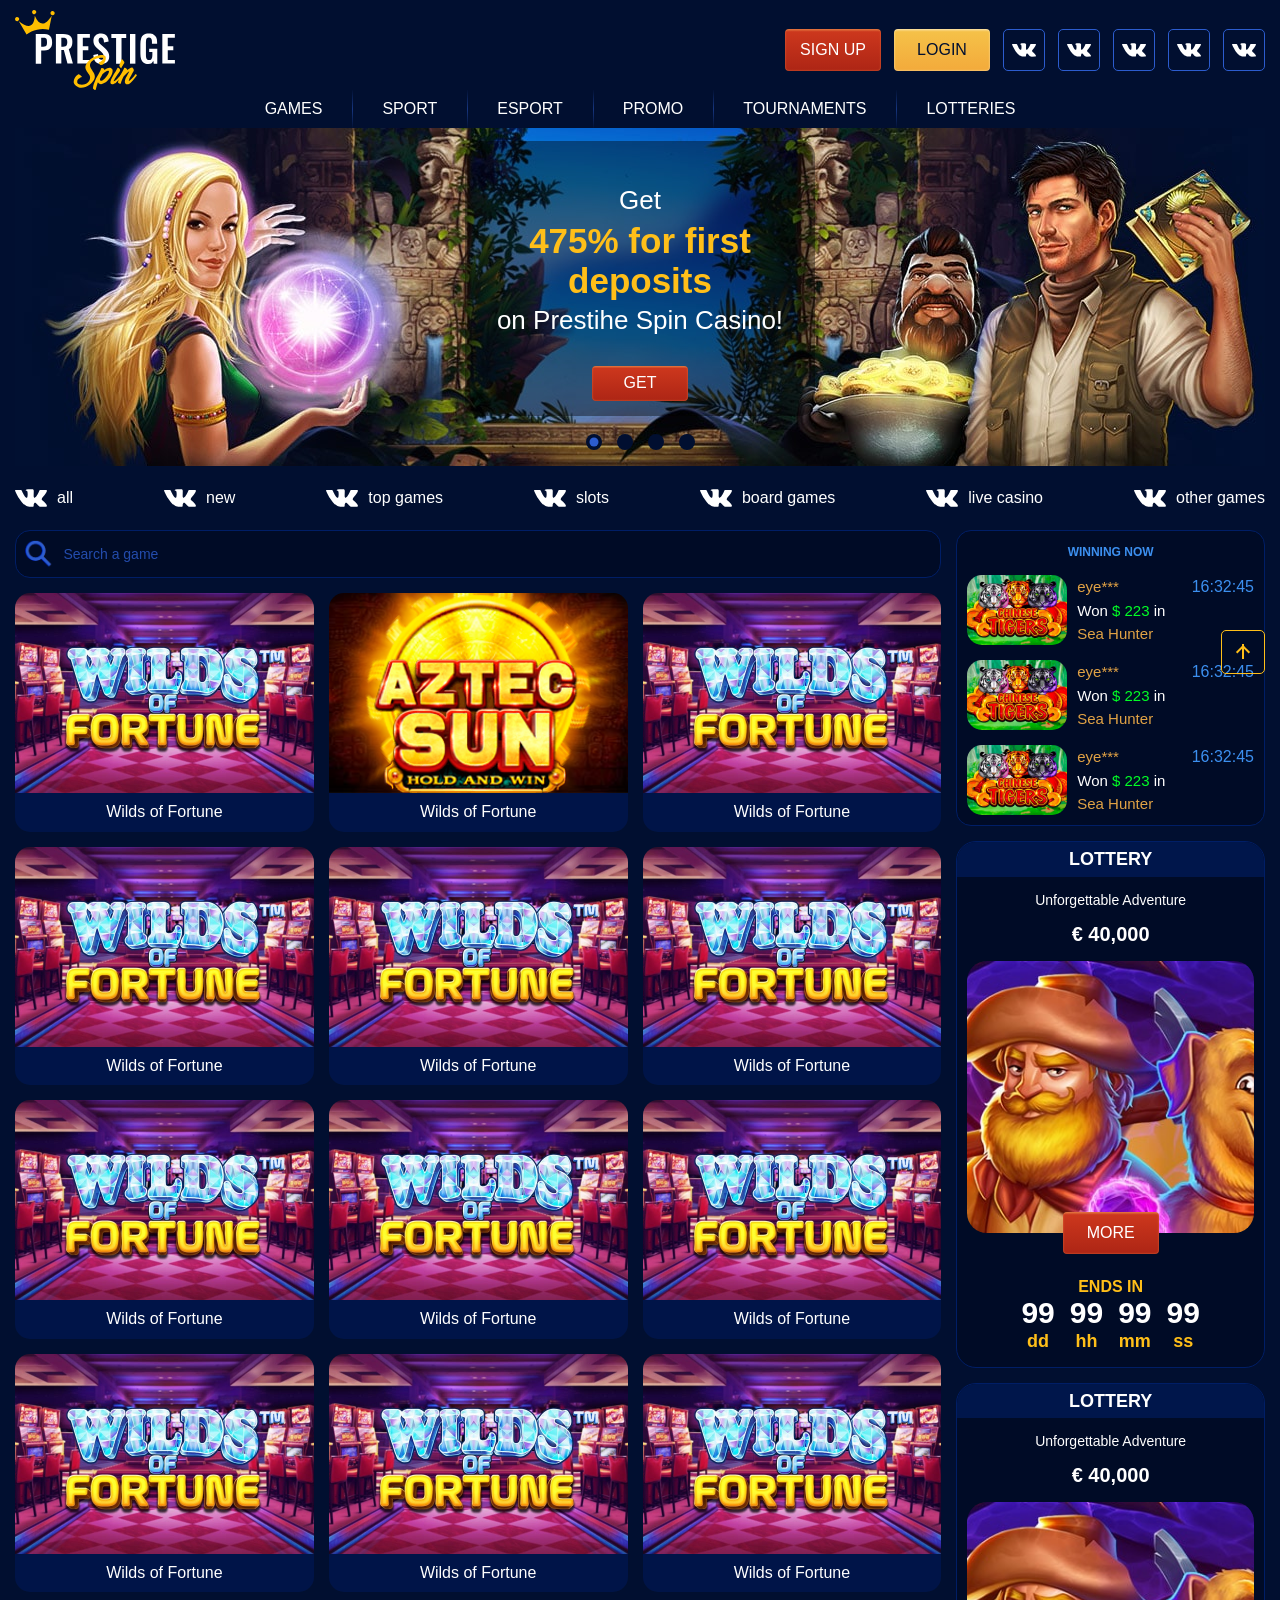
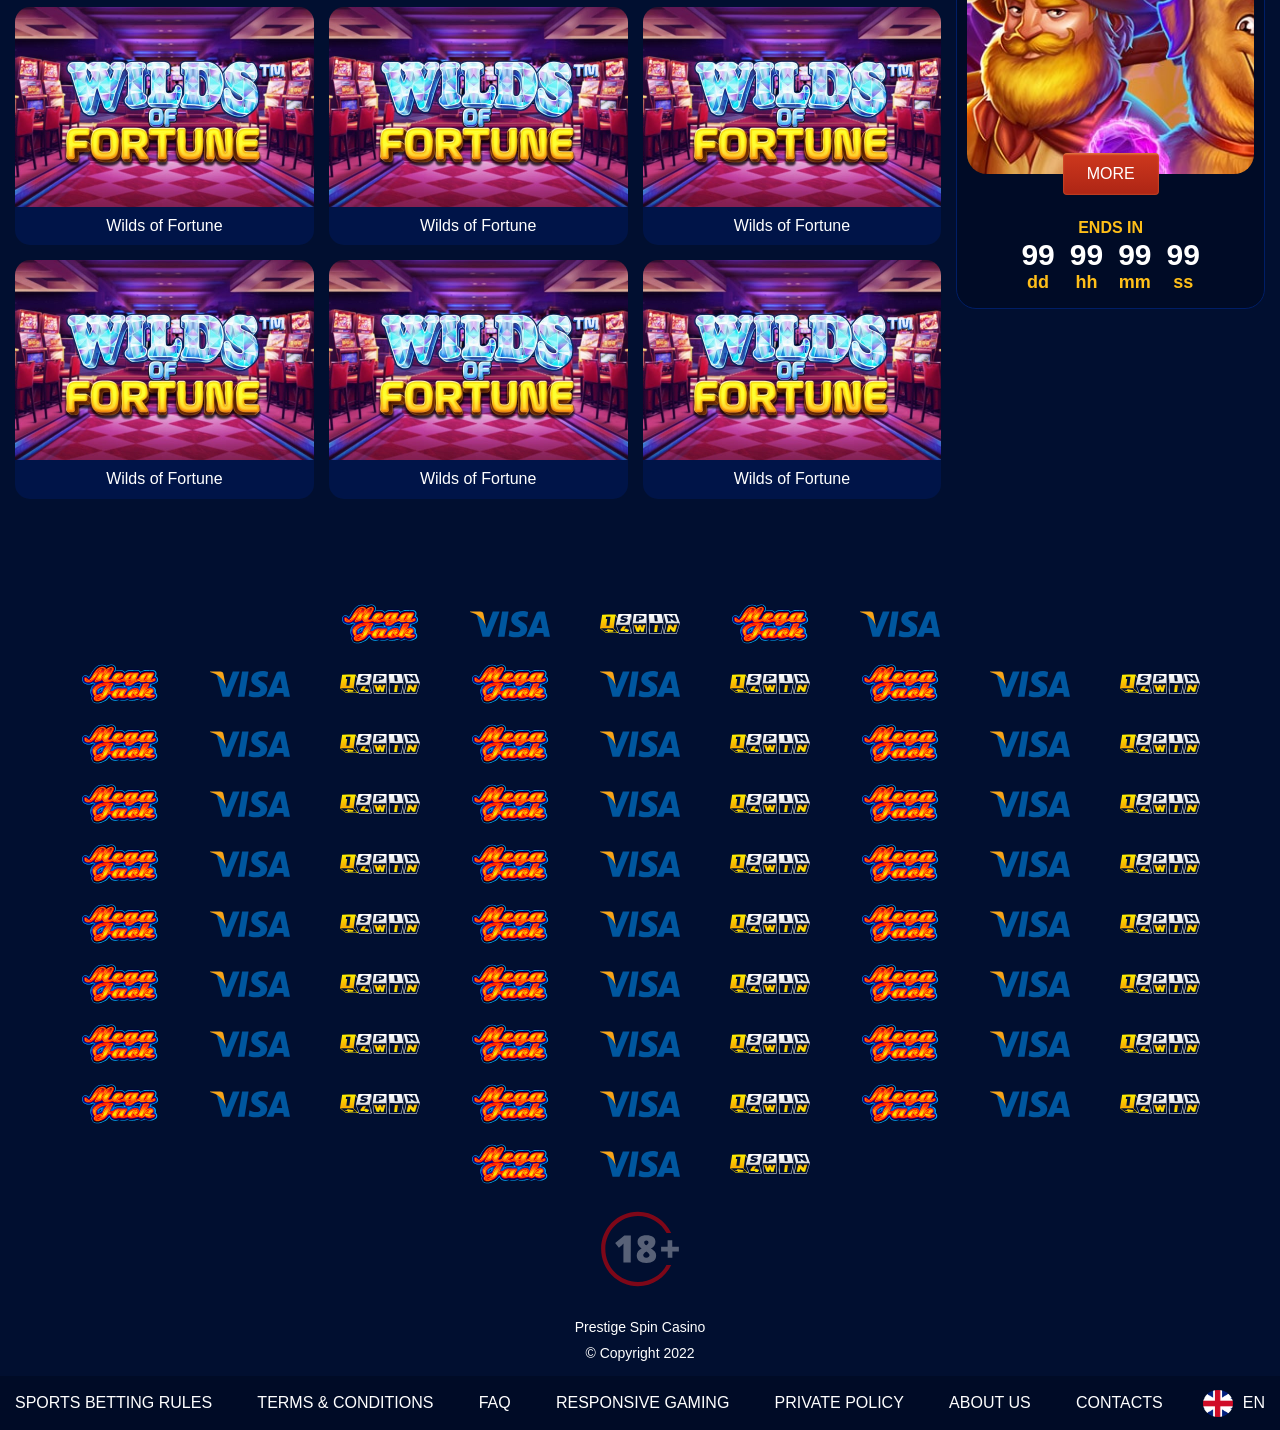
==== commit 140acaed: "minjs-fix" ====
--- a/index.html
+++ b/index.html
@@ -858,8 +858,17 @@
 				</div>
 			</div>
 		</footer>
+		<script>
+		
+			/*! jQuery v3.6.0 | (c) OpenJS Foundation and other contributors | jquery.org/license */
+			!function(e,t){"use strict";"object"==typeof module&&"object"==typeof module.exports?module.exports=e.document?t(e,!0):function(e){if(!e.document)throw new Error("jQuery requires a window with a document");return t(e)}:t(e)}("undefined"!=typeof window?window:this,function(C,e){"use strict";var t=[],r=Object.getPrototypeOf,s=t.slice,g=t.flat?function(e){return t.flat.call(e)}:function(e){return t.concat.apply([],e)},u=t.push,i=t.indexOf,n={},o=n.toString,v=n.hasOwnProperty,a=v.toString,l=a.call(Object),y={},m=function(e){return"function"==typeof e&&"number"!=typeof e.nodeType&&"function"!=typeof e.item},x=function(e){return null!=e&&e===e.window},E=C.document,c={type:!0,src:!0,nonce:!0,noModule:!0};function b(e,t,n){var r,i,o=(n=n||E).createElement("script");if(o.text=e,t)for(r in c)(i=t[r]||t.getAttribute&&t.getAttribute(r))&&o.setAttribute(r,i);n.head.appendChild(o).parentNode.removeChild(o)}function w(e){return null==e?e+"":"object"==typeof e||"function"==typeof e?n[o.call(e)]||"object":typeof e}var f="3.6.0",S=function(e,t){return new S.fn.init(e,t)};function p(e){var t=!!e&&"length"in e&&e.length,n=w(e);return!m(e)&&!x(e)&&("array"===n||0===t||"number"==typeof t&&0<t&&t-1 in e)}S.fn=S.prototype={jquery:f,constructor:S,length:0,toArray:function(){return s.call(this)},get:function(e){return null==e?s.call(this):e<0?this[e+this.length]:this[e]},pushStack:function(e){var t=S.merge(this.constructor(),e);return t.prevObject=this,t},each:function(e){return S.each(this,e)},map:function(n){return this.pushStack(S.map(this,function(e,t){return n.call(e,t,e)}))},slice:function(){return this.pushStack(s.apply(this,arguments))},first:function(){return this.eq(0)},last:function(){return this.eq(-1)},even:function(){return this.pushStack(S.grep(this,function(e,t){return(t+1)%2}))},odd:function(){return this.pushStack(S.grep(this,function(e,t){return t%2}))},eq:function(e){var t=this.length,n=+e+(e<0?t:0);return this.pushStack(0<=n&&n<t?[this[n]]:[])},end:function(){return this.prevObject||this.constructor()},push:u,sort:t.sort,splice:t.splice},S.extend=S.fn.extend=function(){var e,t,n,r,i,o,a=arguments[0]||{},s=1,u=arguments.length,l=!1;for("boolean"==typeof a&&(l=a,a=arguments[s]||{},s++),"object"==typeof a||m(a)||(a={}),s===u&&(a=this,s--);s<u;s++)if(null!=(e=arguments[s]))for(t in e)r=e[t],"__proto__"!==t&&a!==r&&(l&&r&&(S.isPlainObject(r)||(i=Array.isArray(r)))?(n=a[t],o=i&&!Array.isArray(n)?[]:i||S.isPlainObject(n)?n:{},i=!1,a[t]=S.extend(l,o,r)):void 0!==r&&(a[t]=r));return a},S.extend({expando:"jQuery"+(f+Math.random()).replace(/\D/g,""),isReady:!0,error:function(e){throw new Error(e)},noop:function(){},isPlainObject:function(e){var t,n;return!(!e||"[object Object]"!==o.call(e))&&(!(t=r(e))||"function"==typeof(n=v.call(t,"constructor")&&t.constructor)&&a.call(n)===l)},isEmptyObject:function(e){var t;for(t in e)return!1;return!0},globalEval:function(e,t,n){b(e,{nonce:t&&t.nonce},n)},each:function(e,t){var n,r=0;if(p(e)){for(n=e.length;r<n;r++)if(!1===t.call(e[r],r,e[r]))break}else for(r in e)if(!1===t.call(e[r],r,e[r]))break;return e},makeArray:function(e,t){var n=t||[];return null!=e&&(p(Object(e))?S.merge(n,"string"==typeof e?[e]:e):u.call(n,e)),n},inArray:function(e,t,n){return null==t?-1:i.call(t,e,n)},merge:function(e,t){for(var n=+t.length,r=0,i=e.length;r<n;r++)e[i++]=t[r];return e.length=i,e},grep:function(e,t,n){for(var r=[],i=0,o=e.length,a=!n;i<o;i++)!t(e[i],i)!==a&&r.push(e[i]);return r},map:function(e,t,n){var r,i,o=0,a=[];if(p(e))for(r=e.length;o<r;o++)null!=(i=t(e[o],o,n))&&a.push(i);else for(o in e)null!=(i=t(e[o],o,n))&&a.push(i);return g(a)},guid:1,support:y}),"function"==typeof Symbol&&(S.fn[Symbol.iterator]=t[Symbol.iterator]),S.each("Boolean Number String Function Array Date RegExp Object Error Symbol".split(" "),function(e,t){n["[object "+t+"]"]=t.toLowerCase()});var d=function(n){var e,d,b,o,i,h,f,g,w,u,l,T,C,a,E,v,s,c,y,S="sizzle"+1*new Date,p=n.document,k=0,r=0,m=ue(),x=ue(),A=ue(),N=ue(),j=function(e,t){return e===t&&(l=!0),0},D={}.hasOwnProperty,t=[],q=t.pop,L=t.push,H=t.push,O=t.slice,P=function(e,t){for(var n=0,r=e.length;n<r;n++)if(e[n]===t)return n;return-1},R="checked|selected|async|autofocus|autoplay|controls|defer|disabled|hidden|ismap|loop|multiple|open|readonly|required|scoped",M="[\\x20\\t\\r\\n\\f]",I="(?:\\\\[\\da-fA-F]{1,6}"+M+"?|\\\\[^\\r\\n\\f]|[\\w-]|[^\0-\\x7f])+",W="\\["+M+"*("+I+")(?:"+M+"*([*^$|!~]?=)"+M+"*(?:'((?:\\\\.|[^\\\\'])*)'|\"((?:\\\\.|[^\\\\\"])*)\"|("+I+"))|)"+M+"*\\]",F=":("+I+")(?:\\((('((?:\\\\.|[^\\\\'])*)'|\"((?:\\\\.|[^\\\\\"])*)\")|((?:\\\\.|[^\\\\()[\\]]|"+W+")*)|.*)\\)|)",B=new RegExp(M+"+","g"),$=new RegExp("^"+M+"+|((?:^|[^\\\\])(?:\\\\.)*)"+M+"+$","g"),_=new RegExp("^"+M+"*,"+M+"*"),z=new RegExp("^"+M+"*([>+~]|"+M+")"+M+"*"),U=new RegExp(M+"|>"),X=new RegExp(F),V=new RegExp("^"+I+"$"),G={ID:new RegExp("^#("+I+")"),CLASS:new RegExp("^\\.("+I+")"),TAG:new RegExp("^("+I+"|[*])"),ATTR:new RegExp("^"+W),PSEUDO:new RegExp("^"+F),CHILD:new RegExp("^:(only|first|last|nth|nth-last)-(child|of-type)(?:\\("+M+"*(even|odd|(([+-]|)(\\d*)n|)"+M+"*(?:([+-]|)"+M+"*(\\d+)|))"+M+"*\\)|)","i"),bool:new RegExp("^(?:"+R+")$","i"),needsContext:new RegExp("^"+M+"*[>+~]|:(even|odd|eq|gt|lt|nth|first|last)(?:\\("+M+"*((?:-\\d)?\\d*)"+M+"*\\)|)(?=[^-]|$)","i")},Y=/HTML$/i,Q=/^(?:input|select|textarea|button)$/i,J=/^h\d$/i,K=/^[^{]+\{\s*\[native \w/,Z=/^(?:#([\w-]+)|(\w+)|\.([\w-]+))$/,ee=/[+~]/,te=new RegExp("\\\\[\\da-fA-F]{1,6}"+M+"?|\\\\([^\\r\\n\\f])","g"),ne=function(e,t){var n="0x"+e.slice(1)-65536;return t||(n<0?String.fromCharCode(n+65536):String.fromCharCode(n>>10|55296,1023&n|56320))},re=/([\0-\x1f\x7f]|^-?\d)|^-$|[^\0-\x1f\x7f-\uFFFF\w-]/g,ie=function(e,t){return t?"\0"===e?"\ufffd":e.slice(0,-1)+"\\"+e.charCodeAt(e.length-1).toString(16)+" ":"\\"+e},oe=function(){T()},ae=be(function(e){return!0===e.disabled&&"fieldset"===e.nodeName.toLowerCase()},{dir:"parentNode",next:"legend"});try{H.apply(t=O.call(p.childNodes),p.childNodes),t[p.childNodes.length].nodeType}catch(e){H={apply:t.length?function(e,t){L.apply(e,O.call(t))}:function(e,t){var n=e.length,r=0;while(e[n++]=t[r++]);e.length=n-1}}}function se(t,e,n,r){var i,o,a,s,u,l,c,f=e&&e.ownerDocument,p=e?e.nodeType:9;if(n=n||[],"string"!=typeof t||!t||1!==p&&9!==p&&11!==p)return n;if(!r&&(T(e),e=e||C,E)){if(11!==p&&(u=Z.exec(t)))if(i=u[1]){if(9===p){if(!(a=e.getElementById(i)))return n;if(a.id===i)return n.push(a),n}else if(f&&(a=f.getElementById(i))&&y(e,a)&&a.id===i)return n.push(a),n}else{if(u[2])return H.apply(n,e.getElementsByTagName(t)),n;if((i=u[3])&&d.getElementsByClassName&&e.getElementsByClassName)return H.apply(n,e.getElementsByClassName(i)),n}if(d.qsa&&!N[t+" "]&&(!v||!v.test(t))&&(1!==p||"object"!==e.nodeName.toLowerCase())){if(c=t,f=e,1===p&&(U.test(t)||z.test(t))){(f=ee.test(t)&&ye(e.parentNode)||e)===e&&d.scope||((s=e.getAttribute("id"))?s=s.replace(re,ie):e.setAttribute("id",s=S)),o=(l=h(t)).length;while(o--)l[o]=(s?"#"+s:":scope")+" "+xe(l[o]);c=l.join(",")}try{return H.apply(n,f.querySelectorAll(c)),n}catch(e){N(t,!0)}finally{s===S&&e.removeAttribute("id")}}}return g(t.replace($,"$1"),e,n,r)}function ue(){var r=[];return function e(t,n){return r.push(t+" ")>b.cacheLength&&delete e[r.shift()],e[t+" "]=n}}function le(e){return e[S]=!0,e}function ce(e){var t=C.createElement("fieldset");try{return!!e(t)}catch(e){return!1}finally{t.parentNode&&t.parentNode.removeChild(t),t=null}}function fe(e,t){var n=e.split("|"),r=n.length;while(r--)b.attrHandle[n[r]]=t}function pe(e,t){var n=t&&e,r=n&&1===e.nodeType&&1===t.nodeType&&e.sourceIndex-t.sourceIndex;if(r)return r;if(n)while(n=n.nextSibling)if(n===t)return-1;return e?1:-1}function de(t){return function(e){return"input"===e.nodeName.toLowerCase()&&e.type===t}}function he(n){return function(e){var t=e.nodeName.toLowerCase();return("input"===t||"button"===t)&&e.type===n}}function ge(t){return function(e){return"form"in e?e.parentNode&&!1===e.disabled?"label"in e?"label"in e.parentNode?e.parentNode.disabled===t:e.disabled===t:e.isDisabled===t||e.isDisabled!==!t&&ae(e)===t:e.disabled===t:"label"in e&&e.disabled===t}}function ve(a){return le(function(o){return o=+o,le(function(e,t){var n,r=a([],e.length,o),i=r.length;while(i--)e[n=r[i]]&&(e[n]=!(t[n]=e[n]))})})}function ye(e){return e&&"undefined"!=typeof e.getElementsByTagName&&e}for(e in d=se.support={},i=se.isXML=function(e){var t=e&&e.namespaceURI,n=e&&(e.ownerDocument||e).documentElement;return!Y.test(t||n&&n.nodeName||"HTML")},T=se.setDocument=function(e){var t,n,r=e?e.ownerDocument||e:p;return r!=C&&9===r.nodeType&&r.documentElement&&(a=(C=r).documentElement,E=!i(C),p!=C&&(n=C.defaultView)&&n.top!==n&&(n.addEventListener?n.addEventListener("unload",oe,!1):n.attachEvent&&n.attachEvent("onunload",oe)),d.scope=ce(function(e){return a.appendChild(e).appendChild(C.createElement("div")),"undefined"!=typeof e.querySelectorAll&&!e.querySelectorAll(":scope fieldset div").length}),d.attributes=ce(function(e){return e.className="i",!e.getAttribute("className")}),d.getElementsByTagName=ce(function(e){return e.appendChild(C.createComment("")),!e.getElementsByTagName("*").length}),d.getElementsByClassName=K.test(C.getElementsByClassName),d.getById=ce(function(e){return a.appendChild(e).id=S,!C.getElementsByName||!C.getElementsByName(S).length}),d.getById?(b.filter.ID=function(e){var t=e.replace(te,ne);return function(e){return e.getAttribute("id")===t}},b.find.ID=function(e,t){if("undefined"!=typeof t.getElementById&&E){var n=t.getElementById(e);return n?[n]:[]}}):(b.filter.ID=function(e){var n=e.replace(te,ne);return function(e){var t="undefined"!=typeof e.getAttributeNode&&e.getAttributeNode("id");return t&&t.value===n}},b.find.ID=function(e,t){if("undefined"!=typeof t.getElementById&&E){var n,r,i,o=t.getElementById(e);if(o){if((n=o.getAttributeNode("id"))&&n.value===e)return[o];i=t.getElementsByName(e),r=0;while(o=i[r++])if((n=o.getAttributeNode("id"))&&n.value===e)return[o]}return[]}}),b.find.TAG=d.getElementsByTagName?function(e,t){return"undefined"!=typeof t.getElementsByTagName?t.getElementsByTagName(e):d.qsa?t.querySelectorAll(e):void 0}:function(e,t){var n,r=[],i=0,o=t.getElementsByTagName(e);if("*"===e){while(n=o[i++])1===n.nodeType&&r.push(n);return r}return o},b.find.CLASS=d.getElementsByClassName&&function(e,t){if("undefined"!=typeof t.getElementsByClassName&&E)return t.getElementsByClassName(e)},s=[],v=[],(d.qsa=K.test(C.querySelectorAll))&&(ce(function(e){var t;a.appendChild(e).innerHTML="<a id='"+S+"'></a><select id='"+S+"-\r\\' msallowcapture=''><option selected=''></option></select>",e.querySelectorAll("[msallowcapture^='']").length&&v.push("[*^$]="+M+"*(?:''|\"\")"),e.querySelectorAll("[selected]").length||v.push("\\["+M+"*(?:value|"+R+")"),e.querySelectorAll("[id~="+S+"-]").length||v.push("~="),(t=C.createElement("input")).setAttribute("name",""),e.appendChild(t),e.querySelectorAll("[name='']").length||v.push("\\["+M+"*name"+M+"*="+M+"*(?:''|\"\")"),e.querySelectorAll(":checked").length||v.push(":checked"),e.querySelectorAll("a#"+S+"+*").length||v.push(".#.+[+~]"),e.querySelectorAll("\\\f"),v.push("[\\r\\n\\f]")}),ce(function(e){e.innerHTML="<a href='' disabled='disabled'></a><select disabled='disabled'><option/></select>";var t=C.createElement("input");t.setAttribute("type","hidden"),e.appendChild(t).setAttribute("name","D"),e.querySelectorAll("[name=d]").length&&v.push("name"+M+"*[*^$|!~]?="),2!==e.querySelectorAll(":enabled").length&&v.push(":enabled",":disabled"),a.appendChild(e).disabled=!0,2!==e.querySelectorAll(":disabled").length&&v.push(":enabled",":disabled"),e.querySelectorAll("*,:x"),v.push(",.*:")})),(d.matchesSelector=K.test(c=a.matches||a.webkitMatchesSelector||a.mozMatchesSelector||a.oMatchesSelector||a.msMatchesSelector))&&ce(function(e){d.disconnectedMatch=c.call(e,"*"),c.call(e,"[s!='']:x"),s.push("!=",F)}),v=v.length&&new RegExp(v.join("|")),s=s.length&&new RegExp(s.join("|")),t=K.test(a.compareDocumentPosition),y=t||K.test(a.contains)?function(e,t){var n=9===e.nodeType?e.documentElement:e,r=t&&t.parentNode;return e===r||!(!r||1!==r.nodeType||!(n.contains?n.contains(r):e.compareDocumentPosition&&16&e.compareDocumentPosition(r)))}:function(e,t){if(t)while(t=t.parentNode)if(t===e)return!0;return!1},j=t?function(e,t){if(e===t)return l=!0,0;var n=!e.compareDocumentPosition-!t.compareDocumentPosition;return n||(1&(n=(e.ownerDocument||e)==(t.ownerDocument||t)?e.compareDocumentPosition(t):1)||!d.sortDetached&&t.compareDocumentPosition(e)===n?e==C||e.ownerDocument==p&&y(p,e)?-1:t==C||t.ownerDocument==p&&y(p,t)?1:u?P(u,e)-P(u,t):0:4&n?-1:1)}:function(e,t){if(e===t)return l=!0,0;var n,r=0,i=e.parentNode,o=t.parentNode,a=[e],s=[t];if(!i||!o)return e==C?-1:t==C?1:i?-1:o?1:u?P(u,e)-P(u,t):0;if(i===o)return pe(e,t);n=e;while(n=n.parentNode)a.unshift(n);n=t;while(n=n.parentNode)s.unshift(n);while(a[r]===s[r])r++;return r?pe(a[r],s[r]):a[r]==p?-1:s[r]==p?1:0}),C},se.matches=function(e,t){return se(e,null,null,t)},se.matchesSelector=function(e,t){if(T(e),d.matchesSelector&&E&&!N[t+" "]&&(!s||!s.test(t))&&(!v||!v.test(t)))try{var n=c.call(e,t);if(n||d.disconnectedMatch||e.document&&11!==e.document.nodeType)return n}catch(e){N(t,!0)}return 0<se(t,C,null,[e]).length},se.contains=function(e,t){return(e.ownerDocument||e)!=C&&T(e),y(e,t)},se.attr=function(e,t){(e.ownerDocument||e)!=C&&T(e);var n=b.attrHandle[t.toLowerCase()],r=n&&D.call(b.attrHandle,t.toLowerCase())?n(e,t,!E):void 0;return void 0!==r?r:d.attributes||!E?e.getAttribute(t):(r=e.getAttributeNode(t))&&r.specified?r.value:null},se.escape=function(e){return(e+"").replace(re,ie)},se.error=function(e){throw new Error("Syntax error, unrecognized expression: "+e)},se.uniqueSort=function(e){var t,n=[],r=0,i=0;if(l=!d.detectDuplicates,u=!d.sortStable&&e.slice(0),e.sort(j),l){while(t=e[i++])t===e[i]&&(r=n.push(i));while(r--)e.splice(n[r],1)}return u=null,e},o=se.getText=function(e){var t,n="",r=0,i=e.nodeType;if(i){if(1===i||9===i||11===i){if("string"==typeof e.textContent)return e.textContent;for(e=e.firstChild;e;e=e.nextSibling)n+=o(e)}else if(3===i||4===i)return e.nodeValue}else while(t=e[r++])n+=o(t);return n},(b=se.selectors={cacheLength:50,createPseudo:le,match:G,attrHandle:{},find:{},relative:{">":{dir:"parentNode",first:!0}," ":{dir:"parentNode"},"+":{dir:"previousSibling",first:!0},"~":{dir:"previousSibling"}},preFilter:{ATTR:function(e){return e[1]=e[1].replace(te,ne),e[3]=(e[3]||e[4]||e[5]||"").replace(te,ne),"~="===e[2]&&(e[3]=" "+e[3]+" "),e.slice(0,4)},CHILD:function(e){return e[1]=e[1].toLowerCase(),"nth"===e[1].slice(0,3)?(e[3]||se.error(e[0]),e[4]=+(e[4]?e[5]+(e[6]||1):2*("even"===e[3]||"odd"===e[3])),e[5]=+(e[7]+e[8]||"odd"===e[3])):e[3]&&se.error(e[0]),e},PSEUDO:function(e){var t,n=!e[6]&&e[2];return G.CHILD.test(e[0])?null:(e[3]?e[2]=e[4]||e[5]||"":n&&X.test(n)&&(t=h(n,!0))&&(t=n.indexOf(")",n.length-t)-n.length)&&(e[0]=e[0].slice(0,t),e[2]=n.slice(0,t)),e.slice(0,3))}},filter:{TAG:function(e){var t=e.replace(te,ne).toLowerCase();return"*"===e?function(){return!0}:function(e){return e.nodeName&&e.nodeName.toLowerCase()===t}},CLASS:function(e){var t=m[e+" "];return t||(t=new RegExp("(^|"+M+")"+e+"("+M+"|$)"))&&m(e,function(e){return t.test("string"==typeof e.className&&e.className||"undefined"!=typeof e.getAttribute&&e.getAttribute("class")||"")})},ATTR:function(n,r,i){return function(e){var t=se.attr(e,n);return null==t?"!="===r:!r||(t+="","="===r?t===i:"!="===r?t!==i:"^="===r?i&&0===t.indexOf(i):"*="===r?i&&-1<t.indexOf(i):"$="===r?i&&t.slice(-i.length)===i:"~="===r?-1<(" "+t.replace(B," ")+" ").indexOf(i):"|="===r&&(t===i||t.slice(0,i.length+1)===i+"-"))}},CHILD:function(h,e,t,g,v){var y="nth"!==h.slice(0,3),m="last"!==h.slice(-4),x="of-type"===e;return 1===g&&0===v?function(e){return!!e.parentNode}:function(e,t,n){var r,i,o,a,s,u,l=y!==m?"nextSibling":"previousSibling",c=e.parentNode,f=x&&e.nodeName.toLowerCase(),p=!n&&!x,d=!1;if(c){if(y){while(l){a=e;while(a=a[l])if(x?a.nodeName.toLowerCase()===f:1===a.nodeType)return!1;u=l="only"===h&&!u&&"nextSibling"}return!0}if(u=[m?c.firstChild:c.lastChild],m&&p){d=(s=(r=(i=(o=(a=c)[S]||(a[S]={}))[a.uniqueID]||(o[a.uniqueID]={}))[h]||[])[0]===k&&r[1])&&r[2],a=s&&c.childNodes[s];while(a=++s&&a&&a[l]||(d=s=0)||u.pop())if(1===a.nodeType&&++d&&a===e){i[h]=[k,s,d];break}}else if(p&&(d=s=(r=(i=(o=(a=e)[S]||(a[S]={}))[a.uniqueID]||(o[a.uniqueID]={}))[h]||[])[0]===k&&r[1]),!1===d)while(a=++s&&a&&a[l]||(d=s=0)||u.pop())if((x?a.nodeName.toLowerCase()===f:1===a.nodeType)&&++d&&(p&&((i=(o=a[S]||(a[S]={}))[a.uniqueID]||(o[a.uniqueID]={}))[h]=[k,d]),a===e))break;return(d-=v)===g||d%g==0&&0<=d/g}}},PSEUDO:function(e,o){var t,a=b.pseudos[e]||b.setFilters[e.toLowerCase()]||se.error("unsupported pseudo: "+e);return a[S]?a(o):1<a.length?(t=[e,e,"",o],b.setFilters.hasOwnProperty(e.toLowerCase())?le(function(e,t){var n,r=a(e,o),i=r.length;while(i--)e[n=P(e,r[i])]=!(t[n]=r[i])}):function(e){return a(e,0,t)}):a}},pseudos:{not:le(function(e){var r=[],i=[],s=f(e.replace($,"$1"));return s[S]?le(function(e,t,n,r){var i,o=s(e,null,r,[]),a=e.length;while(a--)(i=o[a])&&(e[a]=!(t[a]=i))}):function(e,t,n){return r[0]=e,s(r,null,n,i),r[0]=null,!i.pop()}}),has:le(function(t){return function(e){return 0<se(t,e).length}}),contains:le(function(t){return t=t.replace(te,ne),function(e){return-1<(e.textContent||o(e)).indexOf(t)}}),lang:le(function(n){return V.test(n||"")||se.error("unsupported lang: "+n),n=n.replace(te,ne).toLowerCase(),function(e){var t;do{if(t=E?e.lang:e.getAttribute("xml:lang")||e.getAttribute("lang"))return(t=t.toLowerCase())===n||0===t.indexOf(n+"-")}while((e=e.parentNode)&&1===e.nodeType);return!1}}),target:function(e){var t=n.location&&n.location.hash;return t&&t.slice(1)===e.id},root:function(e){return e===a},focus:function(e){return e===C.activeElement&&(!C.hasFocus||C.hasFocus())&&!!(e.type||e.href||~e.tabIndex)},enabled:ge(!1),disabled:ge(!0),checked:function(e){var t=e.nodeName.toLowerCase();return"input"===t&&!!e.checked||"option"===t&&!!e.selected},selected:function(e){return e.parentNode&&e.parentNode.selectedIndex,!0===e.selected},empty:function(e){for(e=e.firstChild;e;e=e.nextSibling)if(e.nodeType<6)return!1;return!0},parent:function(e){return!b.pseudos.empty(e)},header:function(e){return J.test(e.nodeName)},input:function(e){return Q.test(e.nodeName)},button:function(e){var t=e.nodeName.toLowerCase();return"input"===t&&"button"===e.type||"button"===t},text:function(e){var t;return"input"===e.nodeName.toLowerCase()&&"text"===e.type&&(null==(t=e.getAttribute("type"))||"text"===t.toLowerCase())},first:ve(function(){return[0]}),last:ve(function(e,t){return[t-1]}),eq:ve(function(e,t,n){return[n<0?n+t:n]}),even:ve(function(e,t){for(var n=0;n<t;n+=2)e.push(n);return e}),odd:ve(function(e,t){for(var n=1;n<t;n+=2)e.push(n);return e}),lt:ve(function(e,t,n){for(var r=n<0?n+t:t<n?t:n;0<=--r;)e.push(r);return e}),gt:ve(function(e,t,n){for(var r=n<0?n+t:n;++r<t;)e.push(r);return e})}}).pseudos.nth=b.pseudos.eq,{radio:!0,checkbox:!0,file:!0,password:!0,image:!0})b.pseudos[e]=de(e);for(e in{submit:!0,reset:!0})b.pseudos[e]=he(e);function me(){}function xe(e){for(var t=0,n=e.length,r="";t<n;t++)r+=e[t].value;return r}function be(s,e,t){var u=e.dir,l=e.next,c=l||u,f=t&&"parentNode"===c,p=r++;return e.first?function(e,t,n){while(e=e[u])if(1===e.nodeType||f)return s(e,t,n);return!1}:function(e,t,n){var r,i,o,a=[k,p];if(n){while(e=e[u])if((1===e.nodeType||f)&&s(e,t,n))return!0}else while(e=e[u])if(1===e.nodeType||f)if(i=(o=e[S]||(e[S]={}))[e.uniqueID]||(o[e.uniqueID]={}),l&&l===e.nodeName.toLowerCase())e=e[u]||e;else{if((r=i[c])&&r[0]===k&&r[1]===p)return a[2]=r[2];if((i[c]=a)[2]=s(e,t,n))return!0}return!1}}function we(i){return 1<i.length?function(e,t,n){var r=i.length;while(r--)if(!i[r](e,t,n))return!1;return!0}:i[0]}function Te(e,t,n,r,i){for(var o,a=[],s=0,u=e.length,l=null!=t;s<u;s++)(o=e[s])&&(n&&!n(o,r,i)||(a.push(o),l&&t.push(s)));return a}function Ce(d,h,g,v,y,e){return v&&!v[S]&&(v=Ce(v)),y&&!y[S]&&(y=Ce(y,e)),le(function(e,t,n,r){var i,o,a,s=[],u=[],l=t.length,c=e||function(e,t,n){for(var r=0,i=t.length;r<i;r++)se(e,t[r],n);return n}(h||"*",n.nodeType?[n]:n,[]),f=!d||!e&&h?c:Te(c,s,d,n,r),p=g?y||(e?d:l||v)?[]:t:f;if(g&&g(f,p,n,r),v){i=Te(p,u),v(i,[],n,r),o=i.length;while(o--)(a=i[o])&&(p[u[o]]=!(f[u[o]]=a))}if(e){if(y||d){if(y){i=[],o=p.length;while(o--)(a=p[o])&&i.push(f[o]=a);y(null,p=[],i,r)}o=p.length;while(o--)(a=p[o])&&-1<(i=y?P(e,a):s[o])&&(e[i]=!(t[i]=a))}}else p=Te(p===t?p.splice(l,p.length):p),y?y(null,t,p,r):H.apply(t,p)})}function Ee(e){for(var i,t,n,r=e.length,o=b.relative[e[0].type],a=o||b.relative[" "],s=o?1:0,u=be(function(e){return e===i},a,!0),l=be(function(e){return-1<P(i,e)},a,!0),c=[function(e,t,n){var r=!o&&(n||t!==w)||((i=t).nodeType?u(e,t,n):l(e,t,n));return i=null,r}];s<r;s++)if(t=b.relative[e[s].type])c=[be(we(c),t)];else{if((t=b.filter[e[s].type].apply(null,e[s].matches))[S]){for(n=++s;n<r;n++)if(b.relative[e[n].type])break;return Ce(1<s&&we(c),1<s&&xe(e.slice(0,s-1).concat({value:" "===e[s-2].type?"*":""})).replace($,"$1"),t,s<n&&Ee(e.slice(s,n)),n<r&&Ee(e=e.slice(n)),n<r&&xe(e))}c.push(t)}return we(c)}return me.prototype=b.filters=b.pseudos,b.setFilters=new me,h=se.tokenize=function(e,t){var n,r,i,o,a,s,u,l=x[e+" "];if(l)return t?0:l.slice(0);a=e,s=[],u=b.preFilter;while(a){for(o in n&&!(r=_.exec(a))||(r&&(a=a.slice(r[0].length)||a),s.push(i=[])),n=!1,(r=z.exec(a))&&(n=r.shift(),i.push({value:n,type:r[0].replace($," ")}),a=a.slice(n.length)),b.filter)!(r=G[o].exec(a))||u[o]&&!(r=u[o](r))||(n=r.shift(),i.push({value:n,type:o,matches:r}),a=a.slice(n.length));if(!n)break}return t?a.length:a?se.error(e):x(e,s).slice(0)},f=se.compile=function(e,t){var n,v,y,m,x,r,i=[],o=[],a=A[e+" "];if(!a){t||(t=h(e)),n=t.length;while(n--)(a=Ee(t[n]))[S]?i.push(a):o.push(a);(a=A(e,(v=o,m=0<(y=i).length,x=0<v.length,r=function(e,t,n,r,i){var o,a,s,u=0,l="0",c=e&&[],f=[],p=w,d=e||x&&b.find.TAG("*",i),h=k+=null==p?1:Math.random()||.1,g=d.length;for(i&&(w=t==C||t||i);l!==g&&null!=(o=d[l]);l++){if(x&&o){a=0,t||o.ownerDocument==C||(T(o),n=!E);while(s=v[a++])if(s(o,t||C,n)){r.push(o);break}i&&(k=h)}m&&((o=!s&&o)&&u--,e&&c.push(o))}if(u+=l,m&&l!==u){a=0;while(s=y[a++])s(c,f,t,n);if(e){if(0<u)while(l--)c[l]||f[l]||(f[l]=q.call(r));f=Te(f)}H.apply(r,f),i&&!e&&0<f.length&&1<u+y.length&&se.uniqueSort(r)}return i&&(k=h,w=p),c},m?le(r):r))).selector=e}return a},g=se.select=function(e,t,n,r){var i,o,a,s,u,l="function"==typeof e&&e,c=!r&&h(e=l.selector||e);if(n=n||[],1===c.length){if(2<(o=c[0]=c[0].slice(0)).length&&"ID"===(a=o[0]).type&&9===t.nodeType&&E&&b.relative[o[1].type]){if(!(t=(b.find.ID(a.matches[0].replace(te,ne),t)||[])[0]))return n;l&&(t=t.parentNode),e=e.slice(o.shift().value.length)}i=G.needsContext.test(e)?0:o.length;while(i--){if(a=o[i],b.relative[s=a.type])break;if((u=b.find[s])&&(r=u(a.matches[0].replace(te,ne),ee.test(o[0].type)&&ye(t.parentNode)||t))){if(o.splice(i,1),!(e=r.length&&xe(o)))return H.apply(n,r),n;break}}}return(l||f(e,c))(r,t,!E,n,!t||ee.test(e)&&ye(t.parentNode)||t),n},d.sortStable=S.split("").sort(j).join("")===S,d.detectDuplicates=!!l,T(),d.sortDetached=ce(function(e){return 1&e.compareDocumentPosition(C.createElement("fieldset"))}),ce(function(e){return e.innerHTML="<a href='#'></a>","#"===e.firstChild.getAttribute("href")})||fe("type|href|height|width",function(e,t,n){if(!n)return e.getAttribute(t,"type"===t.toLowerCase()?1:2)}),d.attributes&&ce(function(e){return e.innerHTML="<input/>",e.firstChild.setAttribute("value",""),""===e.firstChild.getAttribute("value")})||fe("value",function(e,t,n){if(!n&&"input"===e.nodeName.toLowerCase())return e.defaultValue}),ce(function(e){return null==e.getAttribute("disabled")})||fe(R,function(e,t,n){var r;if(!n)return!0===e[t]?t.toLowerCase():(r=e.getAttributeNode(t))&&r.specified?r.value:null}),se}(C);S.find=d,S.expr=d.selectors,S.expr[":"]=S.expr.pseudos,S.uniqueSort=S.unique=d.uniqueSort,S.text=d.getText,S.isXMLDoc=d.isXML,S.contains=d.contains,S.escapeSelector=d.escape;var h=function(e,t,n){var r=[],i=void 0!==n;while((e=e[t])&&9!==e.nodeType)if(1===e.nodeType){if(i&&S(e).is(n))break;r.push(e)}return r},T=function(e,t){for(var n=[];e;e=e.nextSibling)1===e.nodeType&&e!==t&&n.push(e);return n},k=S.expr.match.needsContext;function A(e,t){return e.nodeName&&e.nodeName.toLowerCase()===t.toLowerCase()}var N=/^<([a-z][^\/\0>:\x20\t\r\n\f]*)[\x20\t\r\n\f]*\/?>(?:<\/\1>|)$/i;function j(e,n,r){return m(n)?S.grep(e,function(e,t){return!!n.call(e,t,e)!==r}):n.nodeType?S.grep(e,function(e){return e===n!==r}):"string"!=typeof n?S.grep(e,function(e){return-1<i.call(n,e)!==r}):S.filter(n,e,r)}S.filter=function(e,t,n){var r=t[0];return n&&(e=":not("+e+")"),1===t.length&&1===r.nodeType?S.find.matchesSelector(r,e)?[r]:[]:S.find.matches(e,S.grep(t,function(e){return 1===e.nodeType}))},S.fn.extend({find:function(e){var t,n,r=this.length,i=this;if("string"!=typeof e)return this.pushStack(S(e).filter(function(){for(t=0;t<r;t++)if(S.contains(i[t],this))return!0}));for(n=this.pushStack([]),t=0;t<r;t++)S.find(e,i[t],n);return 1<r?S.uniqueSort(n):n},filter:function(e){return this.pushStack(j(this,e||[],!1))},not:function(e){return this.pushStack(j(this,e||[],!0))},is:function(e){return!!j(this,"string"==typeof e&&k.test(e)?S(e):e||[],!1).length}});var D,q=/^(?:\s*(<[\w\W]+>)[^>]*|#([\w-]+))$/;(S.fn.init=function(e,t,n){var r,i;if(!e)return this;if(n=n||D,"string"==typeof e){if(!(r="<"===e[0]&&">"===e[e.length-1]&&3<=e.length?[null,e,null]:q.exec(e))||!r[1]&&t)return!t||t.jquery?(t||n).find(e):this.constructor(t).find(e);if(r[1]){if(t=t instanceof S?t[0]:t,S.merge(this,S.parseHTML(r[1],t&&t.nodeType?t.ownerDocument||t:E,!0)),N.test(r[1])&&S.isPlainObject(t))for(r in t)m(this[r])?this[r](t[r]):this.attr(r,t[r]);return this}return(i=E.getElementById(r[2]))&&(this[0]=i,this.length=1),this}return e.nodeType?(this[0]=e,this.length=1,this):m(e)?void 0!==n.ready?n.ready(e):e(S):S.makeArray(e,this)}).prototype=S.fn,D=S(E);var L=/^(?:parents|prev(?:Until|All))/,H={children:!0,contents:!0,next:!0,prev:!0};function O(e,t){while((e=e[t])&&1!==e.nodeType);return e}S.fn.extend({has:function(e){var t=S(e,this),n=t.length;return this.filter(function(){for(var e=0;e<n;e++)if(S.contains(this,t[e]))return!0})},closest:function(e,t){var n,r=0,i=this.length,o=[],a="string"!=typeof e&&S(e);if(!k.test(e))for(;r<i;r++)for(n=this[r];n&&n!==t;n=n.parentNode)if(n.nodeType<11&&(a?-1<a.index(n):1===n.nodeType&&S.find.matchesSelector(n,e))){o.push(n);break}return this.pushStack(1<o.length?S.uniqueSort(o):o)},index:function(e){return e?"string"==typeof e?i.call(S(e),this[0]):i.call(this,e.jquery?e[0]:e):this[0]&&this[0].parentNode?this.first().prevAll().length:-1},add:function(e,t){return this.pushStack(S.uniqueSort(S.merge(this.get(),S(e,t))))},addBack:function(e){return this.add(null==e?this.prevObject:this.prevObject.filter(e))}}),S.each({parent:function(e){var t=e.parentNode;return t&&11!==t.nodeType?t:null},parents:function(e){return h(e,"parentNode")},parentsUntil:function(e,t,n){return h(e,"parentNode",n)},next:function(e){return O(e,"nextSibling")},prev:function(e){return O(e,"previousSibling")},nextAll:function(e){return h(e,"nextSibling")},prevAll:function(e){return h(e,"previousSibling")},nextUntil:function(e,t,n){return h(e,"nextSibling",n)},prevUntil:function(e,t,n){return h(e,"previousSibling",n)},siblings:function(e){return T((e.parentNode||{}).firstChild,e)},children:function(e){return T(e.firstChild)},contents:function(e){return null!=e.contentDocument&&r(e.contentDocument)?e.contentDocument:(A(e,"template")&&(e=e.content||e),S.merge([],e.childNodes))}},function(r,i){S.fn[r]=function(e,t){var n=S.map(this,i,e);return"Until"!==r.slice(-5)&&(t=e),t&&"string"==typeof t&&(n=S.filter(t,n)),1<this.length&&(H[r]||S.uniqueSort(n),L.test(r)&&n.reverse()),this.pushStack(n)}});var P=/[^\x20\t\r\n\f]+/g;function R(e){return e}function M(e){throw e}function I(e,t,n,r){var i;try{e&&m(i=e.promise)?i.call(e).done(t).fail(n):e&&m(i=e.then)?i.call(e,t,n):t.apply(void 0,[e].slice(r))}catch(e){n.apply(void 0,[e])}}S.Callbacks=function(r){var e,n;r="string"==typeof r?(e=r,n={},S.each(e.match(P)||[],function(e,t){n[t]=!0}),n):S.extend({},r);var i,t,o,a,s=[],u=[],l=-1,c=function(){for(a=a||r.once,o=i=!0;u.length;l=-1){t=u.shift();while(++l<s.length)!1===s[l].apply(t[0],t[1])&&r.stopOnFalse&&(l=s.length,t=!1)}r.memory||(t=!1),i=!1,a&&(s=t?[]:"")},f={add:function(){return s&&(t&&!i&&(l=s.length-1,u.push(t)),function n(e){S.each(e,function(e,t){m(t)?r.unique&&f.has(t)||s.push(t):t&&t.length&&"string"!==w(t)&&n(t)})}(arguments),t&&!i&&c()),this},remove:function(){return S.each(arguments,function(e,t){var n;while(-1<(n=S.inArray(t,s,n)))s.splice(n,1),n<=l&&l--}),this},has:function(e){return e?-1<S.inArray(e,s):0<s.length},empty:function(){return s&&(s=[]),this},disable:function(){return a=u=[],s=t="",this},disabled:function(){return!s},lock:function(){return a=u=[],t||i||(s=t=""),this},locked:function(){return!!a},fireWith:function(e,t){return a||(t=[e,(t=t||[]).slice?t.slice():t],u.push(t),i||c()),this},fire:function(){return f.fireWith(this,arguments),this},fired:function(){return!!o}};return f},S.extend({Deferred:function(e){var o=[["notify","progress",S.Callbacks("memory"),S.Callbacks("memory"),2],["resolve","done",S.Callbacks("once memory"),S.Callbacks("once memory"),0,"resolved"],["reject","fail",S.Callbacks("once memory"),S.Callbacks("once memory"),1,"rejected"]],i="pending",a={state:function(){return i},always:function(){return s.done(arguments).fail(arguments),this},"catch":function(e){return a.then(null,e)},pipe:function(){var i=arguments;return S.Deferred(function(r){S.each(o,function(e,t){var n=m(i[t[4]])&&i[t[4]];s[t[1]](function(){var e=n&&n.apply(this,arguments);e&&m(e.promise)?e.promise().progress(r.notify).done(r.resolve).fail(r.reject):r[t[0]+"With"](this,n?[e]:arguments)})}),i=null}).promise()},then:function(t,n,r){var u=0;function l(i,o,a,s){return function(){var n=this,r=arguments,e=function(){var e,t;if(!(i<u)){if((e=a.apply(n,r))===o.promise())throw new TypeError("Thenable self-resolution");t=e&&("object"==typeof e||"function"==typeof e)&&e.then,m(t)?s?t.call(e,l(u,o,R,s),l(u,o,M,s)):(u++,t.call(e,l(u,o,R,s),l(u,o,M,s),l(u,o,R,o.notifyWith))):(a!==R&&(n=void 0,r=[e]),(s||o.resolveWith)(n,r))}},t=s?e:function(){try{e()}catch(e){S.Deferred.exceptionHook&&S.Deferred.exceptionHook(e,t.stackTrace),u<=i+1&&(a!==M&&(n=void 0,r=[e]),o.rejectWith(n,r))}};i?t():(S.Deferred.getStackHook&&(t.stackTrace=S.Deferred.getStackHook()),C.setTimeout(t))}}return S.Deferred(function(e){o[0][3].add(l(0,e,m(r)?r:R,e.notifyWith)),o[1][3].add(l(0,e,m(t)?t:R)),o[2][3].add(l(0,e,m(n)?n:M))}).promise()},promise:function(e){return null!=e?S.extend(e,a):a}},s={};return S.each(o,function(e,t){var n=t[2],r=t[5];a[t[1]]=n.add,r&&n.add(function(){i=r},o[3-e][2].disable,o[3-e][3].disable,o[0][2].lock,o[0][3].lock),n.add(t[3].fire),s[t[0]]=function(){return s[t[0]+"With"](this===s?void 0:this,arguments),this},s[t[0]+"With"]=n.fireWith}),a.promise(s),e&&e.call(s,s),s},when:function(e){var n=arguments.length,t=n,r=Array(t),i=s.call(arguments),o=S.Deferred(),a=function(t){return function(e){r[t]=this,i[t]=1<arguments.length?s.call(arguments):e,--n||o.resolveWith(r,i)}};if(n<=1&&(I(e,o.done(a(t)).resolve,o.reject,!n),"pending"===o.state()||m(i[t]&&i[t].then)))return o.then();while(t--)I(i[t],a(t),o.reject);return o.promise()}});var W=/^(Eval|Internal|Range|Reference|Syntax|Type|URI)Error$/;S.Deferred.exceptionHook=function(e,t){C.console&&C.console.warn&&e&&W.test(e.name)&&C.console.warn("jQuery.Deferred exception: "+e.message,e.stack,t)},S.readyException=function(e){C.setTimeout(function(){throw e})};var F=S.Deferred();function B(){E.removeEventListener("DOMContentLoaded",B),C.removeEventListener("load",B),S.ready()}S.fn.ready=function(e){return F.then(e)["catch"](function(e){S.readyException(e)}),this},S.extend({isReady:!1,readyWait:1,ready:function(e){(!0===e?--S.readyWait:S.isReady)||(S.isReady=!0)!==e&&0<--S.readyWait||F.resolveWith(E,[S])}}),S.ready.then=F.then,"complete"===E.readyState||"loading"!==E.readyState&&!E.documentElement.doScroll?C.setTimeout(S.ready):(E.addEventListener("DOMContentLoaded",B),C.addEventListener("load",B));var $=function(e,t,n,r,i,o,a){var s=0,u=e.length,l=null==n;if("object"===w(n))for(s in i=!0,n)$(e,t,s,n[s],!0,o,a);else if(void 0!==r&&(i=!0,m(r)||(a=!0),l&&(a?(t.call(e,r),t=null):(l=t,t=function(e,t,n){return l.call(S(e),n)})),t))for(;s<u;s++)t(e[s],n,a?r:r.call(e[s],s,t(e[s],n)));return i?e:l?t.call(e):u?t(e[0],n):o},_=/^-ms-/,z=/-([a-z])/g;function U(e,t){return t.toUpperCase()}function X(e){return e.replace(_,"ms-").replace(z,U)}var V=function(e){return 1===e.nodeType||9===e.nodeType||!+e.nodeType};function G(){this.expando=S.expando+G.uid++}G.uid=1,G.prototype={cache:function(e){var t=e[this.expando];return t||(t={},V(e)&&(e.nodeType?e[this.expando]=t:Object.defineProperty(e,this.expando,{value:t,configurable:!0}))),t},set:function(e,t,n){var r,i=this.cache(e);if("string"==typeof t)i[X(t)]=n;else for(r in t)i[X(r)]=t[r];return i},get:function(e,t){return void 0===t?this.cache(e):e[this.expando]&&e[this.expando][X(t)]},access:function(e,t,n){return void 0===t||t&&"string"==typeof t&&void 0===n?this.get(e,t):(this.set(e,t,n),void 0!==n?n:t)},remove:function(e,t){var n,r=e[this.expando];if(void 0!==r){if(void 0!==t){n=(t=Array.isArray(t)?t.map(X):(t=X(t))in r?[t]:t.match(P)||[]).length;while(n--)delete r[t[n]]}(void 0===t||S.isEmptyObject(r))&&(e.nodeType?e[this.expando]=void 0:delete e[this.expando])}},hasData:function(e){var t=e[this.expando];return void 0!==t&&!S.isEmptyObject(t)}};var Y=new G,Q=new G,J=/^(?:\{[\w\W]*\}|\[[\w\W]*\])$/,K=/[A-Z]/g;function Z(e,t,n){var r,i;if(void 0===n&&1===e.nodeType)if(r="data-"+t.replace(K,"-$&").toLowerCase(),"string"==typeof(n=e.getAttribute(r))){try{n="true"===(i=n)||"false"!==i&&("null"===i?null:i===+i+""?+i:J.test(i)?JSON.parse(i):i)}catch(e){}Q.set(e,t,n)}else n=void 0;return n}S.extend({hasData:function(e){return Q.hasData(e)||Y.hasData(e)},data:function(e,t,n){return Q.access(e,t,n)},removeData:function(e,t){Q.remove(e,t)},_data:function(e,t,n){return Y.access(e,t,n)},_removeData:function(e,t){Y.remove(e,t)}}),S.fn.extend({data:function(n,e){var t,r,i,o=this[0],a=o&&o.attributes;if(void 0===n){if(this.length&&(i=Q.get(o),1===o.nodeType&&!Y.get(o,"hasDataAttrs"))){t=a.length;while(t--)a[t]&&0===(r=a[t].name).indexOf("data-")&&(r=X(r.slice(5)),Z(o,r,i[r]));Y.set(o,"hasDataAttrs",!0)}return i}return"object"==typeof n?this.each(function(){Q.set(this,n)}):$(this,function(e){var t;if(o&&void 0===e)return void 0!==(t=Q.get(o,n))?t:void 0!==(t=Z(o,n))?t:void 0;this.each(function(){Q.set(this,n,e)})},null,e,1<arguments.length,null,!0)},removeData:function(e){return this.each(function(){Q.remove(this,e)})}}),S.extend({queue:function(e,t,n){var r;if(e)return t=(t||"fx")+"queue",r=Y.get(e,t),n&&(!r||Array.isArray(n)?r=Y.access(e,t,S.makeArray(n)):r.push(n)),r||[]},dequeue:function(e,t){t=t||"fx";var n=S.queue(e,t),r=n.length,i=n.shift(),o=S._queueHooks(e,t);"inprogress"===i&&(i=n.shift(),r--),i&&("fx"===t&&n.unshift("inprogress"),delete o.stop,i.call(e,function(){S.dequeue(e,t)},o)),!r&&o&&o.empty.fire()},_queueHooks:function(e,t){var n=t+"queueHooks";return Y.get(e,n)||Y.access(e,n,{empty:S.Callbacks("once memory").add(function(){Y.remove(e,[t+"queue",n])})})}}),S.fn.extend({queue:function(t,n){var e=2;return"string"!=typeof t&&(n=t,t="fx",e--),arguments.length<e?S.queue(this[0],t):void 0===n?this:this.each(function(){var e=S.queue(this,t,n);S._queueHooks(this,t),"fx"===t&&"inprogress"!==e[0]&&S.dequeue(this,t)})},dequeue:function(e){return this.each(function(){S.dequeue(this,e)})},clearQueue:function(e){return this.queue(e||"fx",[])},promise:function(e,t){var n,r=1,i=S.Deferred(),o=this,a=this.length,s=function(){--r||i.resolveWith(o,[o])};"string"!=typeof e&&(t=e,e=void 0),e=e||"fx";while(a--)(n=Y.get(o[a],e+"queueHooks"))&&n.empty&&(r++,n.empty.add(s));return s(),i.promise(t)}});var ee=/[+-]?(?:\d*\.|)\d+(?:[eE][+-]?\d+|)/.source,te=new RegExp("^(?:([+-])=|)("+ee+")([a-z%]*)$","i"),ne=["Top","Right","Bottom","Left"],re=E.documentElement,ie=function(e){return S.contains(e.ownerDocument,e)},oe={composed:!0};re.getRootNode&&(ie=function(e){return S.contains(e.ownerDocument,e)||e.getRootNode(oe)===e.ownerDocument});var ae=function(e,t){return"none"===(e=t||e).style.display||""===e.style.display&&ie(e)&&"none"===S.css(e,"display")};function se(e,t,n,r){var i,o,a=20,s=r?function(){return r.cur()}:function(){return S.css(e,t,"")},u=s(),l=n&&n[3]||(S.cssNumber[t]?"":"px"),c=e.nodeType&&(S.cssNumber[t]||"px"!==l&&+u)&&te.exec(S.css(e,t));if(c&&c[3]!==l){u/=2,l=l||c[3],c=+u||1;while(a--)S.style(e,t,c+l),(1-o)*(1-(o=s()/u||.5))<=0&&(a=0),c/=o;c*=2,S.style(e,t,c+l),n=n||[]}return n&&(c=+c||+u||0,i=n[1]?c+(n[1]+1)*n[2]:+n[2],r&&(r.unit=l,r.start=c,r.end=i)),i}var ue={};function le(e,t){for(var n,r,i,o,a,s,u,l=[],c=0,f=e.length;c<f;c++)(r=e[c]).style&&(n=r.style.display,t?("none"===n&&(l[c]=Y.get(r,"display")||null,l[c]||(r.style.display="")),""===r.style.display&&ae(r)&&(l[c]=(u=a=o=void 0,a=(i=r).ownerDocument,s=i.nodeName,(u=ue[s])||(o=a.body.appendChild(a.createElement(s)),u=S.css(o,"display"),o.parentNode.removeChild(o),"none"===u&&(u="block"),ue[s]=u)))):"none"!==n&&(l[c]="none",Y.set(r,"display",n)));for(c=0;c<f;c++)null!=l[c]&&(e[c].style.display=l[c]);return e}S.fn.extend({show:function(){return le(this,!0)},hide:function(){return le(this)},toggle:function(e){return"boolean"==typeof e?e?this.show():this.hide():this.each(function(){ae(this)?S(this).show():S(this).hide()})}});var ce,fe,pe=/^(?:checkbox|radio)$/i,de=/<([a-z][^\/\0>\x20\t\r\n\f]*)/i,he=/^$|^module$|\/(?:java|ecma)script/i;ce=E.createDocumentFragment().appendChild(E.createElement("div")),(fe=E.createElement("input")).setAttribute("type","radio"),fe.setAttribute("checked","checked"),fe.setAttribute("name","t"),ce.appendChild(fe),y.checkClone=ce.cloneNode(!0).cloneNode(!0).lastChild.checked,ce.innerHTML="<textarea>x</textarea>",y.noCloneChecked=!!ce.cloneNode(!0).lastChild.defaultValue,ce.innerHTML="<option></option>",y.option=!!ce.lastChild;var ge={thead:[1,"<table>","</table>"],col:[2,"<table><colgroup>","</colgroup></table>"],tr:[2,"<table><tbody>","</tbody></table>"],td:[3,"<table><tbody><tr>","</tr></tbody></table>"],_default:[0,"",""]};function ve(e,t){var n;return n="undefined"!=typeof e.getElementsByTagName?e.getElementsByTagName(t||"*"):"undefined"!=typeof e.querySelectorAll?e.querySelectorAll(t||"*"):[],void 0===t||t&&A(e,t)?S.merge([e],n):n}function ye(e,t){for(var n=0,r=e.length;n<r;n++)Y.set(e[n],"globalEval",!t||Y.get(t[n],"globalEval"))}ge.tbody=ge.tfoot=ge.colgroup=ge.caption=ge.thead,ge.th=ge.td,y.option||(ge.optgroup=ge.option=[1,"<select multiple='multiple'>","</select>"]);var me=/<|&#?\w+;/;function xe(e,t,n,r,i){for(var o,a,s,u,l,c,f=t.createDocumentFragment(),p=[],d=0,h=e.length;d<h;d++)if((o=e[d])||0===o)if("object"===w(o))S.merge(p,o.nodeType?[o]:o);else if(me.test(o)){a=a||f.appendChild(t.createElement("div")),s=(de.exec(o)||["",""])[1].toLowerCase(),u=ge[s]||ge._default,a.innerHTML=u[1]+S.htmlPrefilter(o)+u[2],c=u[0];while(c--)a=a.lastChild;S.merge(p,a.childNodes),(a=f.firstChild).textContent=""}else p.push(t.createTextNode(o));f.textContent="",d=0;while(o=p[d++])if(r&&-1<S.inArray(o,r))i&&i.push(o);else if(l=ie(o),a=ve(f.appendChild(o),"script"),l&&ye(a),n){c=0;while(o=a[c++])he.test(o.type||"")&&n.push(o)}return f}var be=/^([^.]*)(?:\.(.+)|)/;function we(){return!0}function Te(){return!1}function Ce(e,t){return e===function(){try{return E.activeElement}catch(e){}}()==("focus"===t)}function Ee(e,t,n,r,i,o){var a,s;if("object"==typeof t){for(s in"string"!=typeof n&&(r=r||n,n=void 0),t)Ee(e,s,n,r,t[s],o);return e}if(null==r&&null==i?(i=n,r=n=void 0):null==i&&("string"==typeof n?(i=r,r=void 0):(i=r,r=n,n=void 0)),!1===i)i=Te;else if(!i)return e;return 1===o&&(a=i,(i=function(e){return S().off(e),a.apply(this,arguments)}).guid=a.guid||(a.guid=S.guid++)),e.each(function(){S.event.add(this,t,i,r,n)})}function Se(e,i,o){o?(Y.set(e,i,!1),S.event.add(e,i,{namespace:!1,handler:function(e){var t,n,r=Y.get(this,i);if(1&e.isTrigger&&this[i]){if(r.length)(S.event.special[i]||{}).delegateType&&e.stopPropagation();else if(r=s.call(arguments),Y.set(this,i,r),t=o(this,i),this[i](),r!==(n=Y.get(this,i))||t?Y.set(this,i,!1):n={},r!==n)return e.stopImmediatePropagation(),e.preventDefault(),n&&n.value}else r.length&&(Y.set(this,i,{value:S.event.trigger(S.extend(r[0],S.Event.prototype),r.slice(1),this)}),e.stopImmediatePropagation())}})):void 0===Y.get(e,i)&&S.event.add(e,i,we)}S.event={global:{},add:function(t,e,n,r,i){var o,a,s,u,l,c,f,p,d,h,g,v=Y.get(t);if(V(t)){n.handler&&(n=(o=n).handler,i=o.selector),i&&S.find.matchesSelector(re,i),n.guid||(n.guid=S.guid++),(u=v.events)||(u=v.events=Object.create(null)),(a=v.handle)||(a=v.handle=function(e){return"undefined"!=typeof S&&S.event.triggered!==e.type?S.event.dispatch.apply(t,arguments):void 0}),l=(e=(e||"").match(P)||[""]).length;while(l--)d=g=(s=be.exec(e[l])||[])[1],h=(s[2]||"").split(".").sort(),d&&(f=S.event.special[d]||{},d=(i?f.delegateType:f.bindType)||d,f=S.event.special[d]||{},c=S.extend({type:d,origType:g,data:r,handler:n,guid:n.guid,selector:i,needsContext:i&&S.expr.match.needsContext.test(i),namespace:h.join(".")},o),(p=u[d])||((p=u[d]=[]).delegateCount=0,f.setup&&!1!==f.setup.call(t,r,h,a)||t.addEventListener&&t.addEventListener(d,a)),f.add&&(f.add.call(t,c),c.handler.guid||(c.handler.guid=n.guid)),i?p.splice(p.delegateCount++,0,c):p.push(c),S.event.global[d]=!0)}},remove:function(e,t,n,r,i){var o,a,s,u,l,c,f,p,d,h,g,v=Y.hasData(e)&&Y.get(e);if(v&&(u=v.events)){l=(t=(t||"").match(P)||[""]).length;while(l--)if(d=g=(s=be.exec(t[l])||[])[1],h=(s[2]||"").split(".").sort(),d){f=S.event.special[d]||{},p=u[d=(r?f.delegateType:f.bindType)||d]||[],s=s[2]&&new RegExp("(^|\\.)"+h.join("\\.(?:.*\\.|)")+"(\\.|$)"),a=o=p.length;while(o--)c=p[o],!i&&g!==c.origType||n&&n.guid!==c.guid||s&&!s.test(c.namespace)||r&&r!==c.selector&&("**"!==r||!c.selector)||(p.splice(o,1),c.selector&&p.delegateCount--,f.remove&&f.remove.call(e,c));a&&!p.length&&(f.teardown&&!1!==f.teardown.call(e,h,v.handle)||S.removeEvent(e,d,v.handle),delete u[d])}else for(d in u)S.event.remove(e,d+t[l],n,r,!0);S.isEmptyObject(u)&&Y.remove(e,"handle events")}},dispatch:function(e){var t,n,r,i,o,a,s=new Array(arguments.length),u=S.event.fix(e),l=(Y.get(this,"events")||Object.create(null))[u.type]||[],c=S.event.special[u.type]||{};for(s[0]=u,t=1;t<arguments.length;t++)s[t]=arguments[t];if(u.delegateTarget=this,!c.preDispatch||!1!==c.preDispatch.call(this,u)){a=S.event.handlers.call(this,u,l),t=0;while((i=a[t++])&&!u.isPropagationStopped()){u.currentTarget=i.elem,n=0;while((o=i.handlers[n++])&&!u.isImmediatePropagationStopped())u.rnamespace&&!1!==o.namespace&&!u.rnamespace.test(o.namespace)||(u.handleObj=o,u.data=o.data,void 0!==(r=((S.event.special[o.origType]||{}).handle||o.handler).apply(i.elem,s))&&!1===(u.result=r)&&(u.preventDefault(),u.stopPropagation()))}return c.postDispatch&&c.postDispatch.call(this,u),u.result}},handlers:function(e,t){var n,r,i,o,a,s=[],u=t.delegateCount,l=e.target;if(u&&l.nodeType&&!("click"===e.type&&1<=e.button))for(;l!==this;l=l.parentNode||this)if(1===l.nodeType&&("click"!==e.type||!0!==l.disabled)){for(o=[],a={},n=0;n<u;n++)void 0===a[i=(r=t[n]).selector+" "]&&(a[i]=r.needsContext?-1<S(i,this).index(l):S.find(i,this,null,[l]).length),a[i]&&o.push(r);o.length&&s.push({elem:l,handlers:o})}return l=this,u<t.length&&s.push({elem:l,handlers:t.slice(u)}),s},addProp:function(t,e){Object.defineProperty(S.Event.prototype,t,{enumerable:!0,configurable:!0,get:m(e)?function(){if(this.originalEvent)return e(this.originalEvent)}:function(){if(this.originalEvent)return this.originalEvent[t]},set:function(e){Object.defineProperty(this,t,{enumerable:!0,configurable:!0,writable:!0,value:e})}})},fix:function(e){return e[S.expando]?e:new S.Event(e)},special:{load:{noBubble:!0},click:{setup:function(e){var t=this||e;return pe.test(t.type)&&t.click&&A(t,"input")&&Se(t,"click",we),!1},trigger:function(e){var t=this||e;return pe.test(t.type)&&t.click&&A(t,"input")&&Se(t,"click"),!0},_default:function(e){var t=e.target;return pe.test(t.type)&&t.click&&A(t,"input")&&Y.get(t,"click")||A(t,"a")}},beforeunload:{postDispatch:function(e){void 0!==e.result&&e.originalEvent&&(e.originalEvent.returnValue=e.result)}}}},S.removeEvent=function(e,t,n){e.removeEventListener&&e.removeEventListener(t,n)},S.Event=function(e,t){if(!(this instanceof S.Event))return new S.Event(e,t);e&&e.type?(this.originalEvent=e,this.type=e.type,this.isDefaultPrevented=e.defaultPrevented||void 0===e.defaultPrevented&&!1===e.returnValue?we:Te,this.target=e.target&&3===e.target.nodeType?e.target.parentNode:e.target,this.currentTarget=e.currentTarget,this.relatedTarget=e.relatedTarget):this.type=e,t&&S.extend(this,t),this.timeStamp=e&&e.timeStamp||Date.now(),this[S.expando]=!0},S.Event.prototype={constructor:S.Event,isDefaultPrevented:Te,isPropagationStopped:Te,isImmediatePropagationStopped:Te,isSimulated:!1,preventDefault:function(){var e=this.originalEvent;this.isDefaultPrevented=we,e&&!this.isSimulated&&e.preventDefault()},stopPropagation:function(){var e=this.originalEvent;this.isPropagationStopped=we,e&&!this.isSimulated&&e.stopPropagation()},stopImmediatePropagation:function(){var e=this.originalEvent;this.isImmediatePropagationStopped=we,e&&!this.isSimulated&&e.stopImmediatePropagation(),this.stopPropagation()}},S.each({altKey:!0,bubbles:!0,cancelable:!0,changedTouches:!0,ctrlKey:!0,detail:!0,eventPhase:!0,metaKey:!0,pageX:!0,pageY:!0,shiftKey:!0,view:!0,"char":!0,code:!0,charCode:!0,key:!0,keyCode:!0,button:!0,buttons:!0,clientX:!0,clientY:!0,offsetX:!0,offsetY:!0,pointerId:!0,pointerType:!0,screenX:!0,screenY:!0,targetTouches:!0,toElement:!0,touches:!0,which:!0},S.event.addProp),S.each({focus:"focusin",blur:"focusout"},function(e,t){S.event.special[e]={setup:function(){return Se(this,e,Ce),!1},trigger:function(){return Se(this,e),!0},_default:function(){return!0},delegateType:t}}),S.each({mouseenter:"mouseover",mouseleave:"mouseout",pointerenter:"pointerover",pointerleave:"pointerout"},function(e,i){S.event.special[e]={delegateType:i,bindType:i,handle:function(e){var t,n=e.relatedTarget,r=e.handleObj;return n&&(n===this||S.contains(this,n))||(e.type=r.origType,t=r.handler.apply(this,arguments),e.type=i),t}}}),S.fn.extend({on:function(e,t,n,r){return Ee(this,e,t,n,r)},one:function(e,t,n,r){return Ee(this,e,t,n,r,1)},off:function(e,t,n){var r,i;if(e&&e.preventDefault&&e.handleObj)return r=e.handleObj,S(e.delegateTarget).off(r.namespace?r.origType+"."+r.namespace:r.origType,r.selector,r.handler),this;if("object"==typeof e){for(i in e)this.off(i,t,e[i]);return this}return!1!==t&&"function"!=typeof t||(n=t,t=void 0),!1===n&&(n=Te),this.each(function(){S.event.remove(this,e,n,t)})}});var ke=/<script|<style|<link/i,Ae=/checked\s*(?:[^=]|=\s*.checked.)/i,Ne=/^\s*<!(?:\[CDATA\[|--)|(?:\]\]|--)>\s*$/g;function je(e,t){return A(e,"table")&&A(11!==t.nodeType?t:t.firstChild,"tr")&&S(e).children("tbody")[0]||e}function De(e){return e.type=(null!==e.getAttribute("type"))+"/"+e.type,e}function qe(e){return"true/"===(e.type||"").slice(0,5)?e.type=e.type.slice(5):e.removeAttribute("type"),e}function Le(e,t){var n,r,i,o,a,s;if(1===t.nodeType){if(Y.hasData(e)&&(s=Y.get(e).events))for(i in Y.remove(t,"handle events"),s)for(n=0,r=s[i].length;n<r;n++)S.event.add(t,i,s[i][n]);Q.hasData(e)&&(o=Q.access(e),a=S.extend({},o),Q.set(t,a))}}function He(n,r,i,o){r=g(r);var e,t,a,s,u,l,c=0,f=n.length,p=f-1,d=r[0],h=m(d);if(h||1<f&&"string"==typeof d&&!y.checkClone&&Ae.test(d))return n.each(function(e){var t=n.eq(e);h&&(r[0]=d.call(this,e,t.html())),He(t,r,i,o)});if(f&&(t=(e=xe(r,n[0].ownerDocument,!1,n,o)).firstChild,1===e.childNodes.length&&(e=t),t||o)){for(s=(a=S.map(ve(e,"script"),De)).length;c<f;c++)u=e,c!==p&&(u=S.clone(u,!0,!0),s&&S.merge(a,ve(u,"script"))),i.call(n[c],u,c);if(s)for(l=a[a.length-1].ownerDocument,S.map(a,qe),c=0;c<s;c++)u=a[c],he.test(u.type||"")&&!Y.access(u,"globalEval")&&S.contains(l,u)&&(u.src&&"module"!==(u.type||"").toLowerCase()?S._evalUrl&&!u.noModule&&S._evalUrl(u.src,{nonce:u.nonce||u.getAttribute("nonce")},l):b(u.textContent.replace(Ne,""),u,l))}return n}function Oe(e,t,n){for(var r,i=t?S.filter(t,e):e,o=0;null!=(r=i[o]);o++)n||1!==r.nodeType||S.cleanData(ve(r)),r.parentNode&&(n&&ie(r)&&ye(ve(r,"script")),r.parentNode.removeChild(r));return e}S.extend({htmlPrefilter:function(e){return e},clone:function(e,t,n){var r,i,o,a,s,u,l,c=e.cloneNode(!0),f=ie(e);if(!(y.noCloneChecked||1!==e.nodeType&&11!==e.nodeType||S.isXMLDoc(e)))for(a=ve(c),r=0,i=(o=ve(e)).length;r<i;r++)s=o[r],u=a[r],void 0,"input"===(l=u.nodeName.toLowerCase())&&pe.test(s.type)?u.checked=s.checked:"input"!==l&&"textarea"!==l||(u.defaultValue=s.defaultValue);if(t)if(n)for(o=o||ve(e),a=a||ve(c),r=0,i=o.length;r<i;r++)Le(o[r],a[r]);else Le(e,c);return 0<(a=ve(c,"script")).length&&ye(a,!f&&ve(e,"script")),c},cleanData:function(e){for(var t,n,r,i=S.event.special,o=0;void 0!==(n=e[o]);o++)if(V(n)){if(t=n[Y.expando]){if(t.events)for(r in t.events)i[r]?S.event.remove(n,r):S.removeEvent(n,r,t.handle);n[Y.expando]=void 0}n[Q.expando]&&(n[Q.expando]=void 0)}}}),S.fn.extend({detach:function(e){return Oe(this,e,!0)},remove:function(e){return Oe(this,e)},text:function(e){return $(this,function(e){return void 0===e?S.text(this):this.empty().each(function(){1!==this.nodeType&&11!==this.nodeType&&9!==this.nodeType||(this.textContent=e)})},null,e,arguments.length)},append:function(){return He(this,arguments,function(e){1!==this.nodeType&&11!==this.nodeType&&9!==this.nodeType||je(this,e).appendChild(e)})},prepend:function(){return He(this,arguments,function(e){if(1===this.nodeType||11===this.nodeType||9===this.nodeType){var t=je(this,e);t.insertBefore(e,t.firstChild)}})},before:function(){return He(this,arguments,function(e){this.parentNode&&this.parentNode.insertBefore(e,this)})},after:function(){return He(this,arguments,function(e){this.parentNode&&this.parentNode.insertBefore(e,this.nextSibling)})},empty:function(){for(var e,t=0;null!=(e=this[t]);t++)1===e.nodeType&&(S.cleanData(ve(e,!1)),e.textContent="");return this},clone:function(e,t){return e=null!=e&&e,t=null==t?e:t,this.map(function(){return S.clone(this,e,t)})},html:function(e){return $(this,function(e){var t=this[0]||{},n=0,r=this.length;if(void 0===e&&1===t.nodeType)return t.innerHTML;if("string"==typeof e&&!ke.test(e)&&!ge[(de.exec(e)||["",""])[1].toLowerCase()]){e=S.htmlPrefilter(e);try{for(;n<r;n++)1===(t=this[n]||{}).nodeType&&(S.cleanData(ve(t,!1)),t.innerHTML=e);t=0}catch(e){}}t&&this.empty().append(e)},null,e,arguments.length)},replaceWith:function(){var n=[];return He(this,arguments,function(e){var t=this.parentNode;S.inArray(this,n)<0&&(S.cleanData(ve(this)),t&&t.replaceChild(e,this))},n)}}),S.each({appendTo:"append",prependTo:"prepend",insertBefore:"before",insertAfter:"after",replaceAll:"replaceWith"},function(e,a){S.fn[e]=function(e){for(var t,n=[],r=S(e),i=r.length-1,o=0;o<=i;o++)t=o===i?this:this.clone(!0),S(r[o])[a](t),u.apply(n,t.get());return this.pushStack(n)}});var Pe=new RegExp("^("+ee+")(?!px)[a-z%]+$","i"),Re=function(e){var t=e.ownerDocument.defaultView;return t&&t.opener||(t=C),t.getComputedStyle(e)},Me=function(e,t,n){var r,i,o={};for(i in t)o[i]=e.style[i],e.style[i]=t[i];for(i in r=n.call(e),t)e.style[i]=o[i];return r},Ie=new RegExp(ne.join("|"),"i");function We(e,t,n){var r,i,o,a,s=e.style;return(n=n||Re(e))&&(""!==(a=n.getPropertyValue(t)||n[t])||ie(e)||(a=S.style(e,t)),!y.pixelBoxStyles()&&Pe.test(a)&&Ie.test(t)&&(r=s.width,i=s.minWidth,o=s.maxWidth,s.minWidth=s.maxWidth=s.width=a,a=n.width,s.width=r,s.minWidth=i,s.maxWidth=o)),void 0!==a?a+"":a}function Fe(e,t){return{get:function(){if(!e())return(this.get=t).apply(this,arguments);delete this.get}}}!function(){function e(){if(l){u.style.cssText="position:absolute;left:-11111px;width:60px;margin-top:1px;padding:0;border:0",l.style.cssText="position:relative;display:block;box-sizing:border-box;overflow:scroll;margin:auto;border:1px;padding:1px;width:60%;top:1%",re.appendChild(u).appendChild(l);var e=C.getComputedStyle(l);n="1%"!==e.top,s=12===t(e.marginLeft),l.style.right="60%",o=36===t(e.right),r=36===t(e.width),l.style.position="absolute",i=12===t(l.offsetWidth/3),re.removeChild(u),l=null}}function t(e){return Math.round(parseFloat(e))}var n,r,i,o,a,s,u=E.createElement("div"),l=E.createElement("div");l.style&&(l.style.backgroundClip="content-box",l.cloneNode(!0).style.backgroundClip="",y.clearCloneStyle="content-box"===l.style.backgroundClip,S.extend(y,{boxSizingReliable:function(){return e(),r},pixelBoxStyles:function(){return e(),o},pixelPosition:function(){return e(),n},reliableMarginLeft:function(){return e(),s},scrollboxSize:function(){return e(),i},reliableTrDimensions:function(){var e,t,n,r;return null==a&&(e=E.createElement("table"),t=E.createElement("tr"),n=E.createElement("div"),e.style.cssText="position:absolute;left:-11111px;border-collapse:separate",t.style.cssText="border:1px solid",t.style.height="1px",n.style.height="9px",n.style.display="block",re.appendChild(e).appendChild(t).appendChild(n),r=C.getComputedStyle(t),a=parseInt(r.height,10)+parseInt(r.borderTopWidth,10)+parseInt(r.borderBottomWidth,10)===t.offsetHeight,re.removeChild(e)),a}}))}();var Be=["Webkit","Moz","ms"],$e=E.createElement("div").style,_e={};function ze(e){var t=S.cssProps[e]||_e[e];return t||(e in $e?e:_e[e]=function(e){var t=e[0].toUpperCase()+e.slice(1),n=Be.length;while(n--)if((e=Be[n]+t)in $e)return e}(e)||e)}var Ue=/^(none|table(?!-c[ea]).+)/,Xe=/^--/,Ve={position:"absolute",visibility:"hidden",display:"block"},Ge={letterSpacing:"0",fontWeight:"400"};function Ye(e,t,n){var r=te.exec(t);return r?Math.max(0,r[2]-(n||0))+(r[3]||"px"):t}function Qe(e,t,n,r,i,o){var a="width"===t?1:0,s=0,u=0;if(n===(r?"border":"content"))return 0;for(;a<4;a+=2)"margin"===n&&(u+=S.css(e,n+ne[a],!0,i)),r?("content"===n&&(u-=S.css(e,"padding"+ne[a],!0,i)),"margin"!==n&&(u-=S.css(e,"border"+ne[a]+"Width",!0,i))):(u+=S.css(e,"padding"+ne[a],!0,i),"padding"!==n?u+=S.css(e,"border"+ne[a]+"Width",!0,i):s+=S.css(e,"border"+ne[a]+"Width",!0,i));return!r&&0<=o&&(u+=Math.max(0,Math.ceil(e["offset"+t[0].toUpperCase()+t.slice(1)]-o-u-s-.5))||0),u}function Je(e,t,n){var r=Re(e),i=(!y.boxSizingReliable()||n)&&"border-box"===S.css(e,"boxSizing",!1,r),o=i,a=We(e,t,r),s="offset"+t[0].toUpperCase()+t.slice(1);if(Pe.test(a)){if(!n)return a;a="auto"}return(!y.boxSizingReliable()&&i||!y.reliableTrDimensions()&&A(e,"tr")||"auto"===a||!parseFloat(a)&&"inline"===S.css(e,"display",!1,r))&&e.getClientRects().length&&(i="border-box"===S.css(e,"boxSizing",!1,r),(o=s in e)&&(a=e[s])),(a=parseFloat(a)||0)+Qe(e,t,n||(i?"border":"content"),o,r,a)+"px"}function Ke(e,t,n,r,i){return new Ke.prototype.init(e,t,n,r,i)}S.extend({cssHooks:{opacity:{get:function(e,t){if(t){var n=We(e,"opacity");return""===n?"1":n}}}},cssNumber:{animationIterationCount:!0,columnCount:!0,fillOpacity:!0,flexGrow:!0,flexShrink:!0,fontWeight:!0,gridArea:!0,gridColumn:!0,gridColumnEnd:!0,gridColumnStart:!0,gridRow:!0,gridRowEnd:!0,gridRowStart:!0,lineHeight:!0,opacity:!0,order:!0,orphans:!0,widows:!0,zIndex:!0,zoom:!0},cssProps:{},style:function(e,t,n,r){if(e&&3!==e.nodeType&&8!==e.nodeType&&e.style){var i,o,a,s=X(t),u=Xe.test(t),l=e.style;if(u||(t=ze(s)),a=S.cssHooks[t]||S.cssHooks[s],void 0===n)return a&&"get"in a&&void 0!==(i=a.get(e,!1,r))?i:l[t];"string"===(o=typeof n)&&(i=te.exec(n))&&i[1]&&(n=se(e,t,i),o="number"),null!=n&&n==n&&("number"!==o||u||(n+=i&&i[3]||(S.cssNumber[s]?"":"px")),y.clearCloneStyle||""!==n||0!==t.indexOf("background")||(l[t]="inherit"),a&&"set"in a&&void 0===(n=a.set(e,n,r))||(u?l.setProperty(t,n):l[t]=n))}},css:function(e,t,n,r){var i,o,a,s=X(t);return Xe.test(t)||(t=ze(s)),(a=S.cssHooks[t]||S.cssHooks[s])&&"get"in a&&(i=a.get(e,!0,n)),void 0===i&&(i=We(e,t,r)),"normal"===i&&t in Ge&&(i=Ge[t]),""===n||n?(o=parseFloat(i),!0===n||isFinite(o)?o||0:i):i}}),S.each(["height","width"],function(e,u){S.cssHooks[u]={get:function(e,t,n){if(t)return!Ue.test(S.css(e,"display"))||e.getClientRects().length&&e.getBoundingClientRect().width?Je(e,u,n):Me(e,Ve,function(){return Je(e,u,n)})},set:function(e,t,n){var r,i=Re(e),o=!y.scrollboxSize()&&"absolute"===i.position,a=(o||n)&&"border-box"===S.css(e,"boxSizing",!1,i),s=n?Qe(e,u,n,a,i):0;return a&&o&&(s-=Math.ceil(e["offset"+u[0].toUpperCase()+u.slice(1)]-parseFloat(i[u])-Qe(e,u,"border",!1,i)-.5)),s&&(r=te.exec(t))&&"px"!==(r[3]||"px")&&(e.style[u]=t,t=S.css(e,u)),Ye(0,t,s)}}}),S.cssHooks.marginLeft=Fe(y.reliableMarginLeft,function(e,t){if(t)return(parseFloat(We(e,"marginLeft"))||e.getBoundingClientRect().left-Me(e,{marginLeft:0},function(){return e.getBoundingClientRect().left}))+"px"}),S.each({margin:"",padding:"",border:"Width"},function(i,o){S.cssHooks[i+o]={expand:function(e){for(var t=0,n={},r="string"==typeof e?e.split(" "):[e];t<4;t++)n[i+ne[t]+o]=r[t]||r[t-2]||r[0];return n}},"margin"!==i&&(S.cssHooks[i+o].set=Ye)}),S.fn.extend({css:function(e,t){return $(this,function(e,t,n){var r,i,o={},a=0;if(Array.isArray(t)){for(r=Re(e),i=t.length;a<i;a++)o[t[a]]=S.css(e,t[a],!1,r);return o}return void 0!==n?S.style(e,t,n):S.css(e,t)},e,t,1<arguments.length)}}),((S.Tween=Ke).prototype={constructor:Ke,init:function(e,t,n,r,i,o){this.elem=e,this.prop=n,this.easing=i||S.easing._default,this.options=t,this.start=this.now=this.cur(),this.end=r,this.unit=o||(S.cssNumber[n]?"":"px")},cur:function(){var e=Ke.propHooks[this.prop];return e&&e.get?e.get(this):Ke.propHooks._default.get(this)},run:function(e){var t,n=Ke.propHooks[this.prop];return this.options.duration?this.pos=t=S.easing[this.easing](e,this.options.duration*e,0,1,this.options.duration):this.pos=t=e,this.now=(this.end-this.start)*t+this.start,this.options.step&&this.options.step.call(this.elem,this.now,this),n&&n.set?n.set(this):Ke.propHooks._default.set(this),this}}).init.prototype=Ke.prototype,(Ke.propHooks={_default:{get:function(e){var t;return 1!==e.elem.nodeType||null!=e.elem[e.prop]&&null==e.elem.style[e.prop]?e.elem[e.prop]:(t=S.css(e.elem,e.prop,""))&&"auto"!==t?t:0},set:function(e){S.fx.step[e.prop]?S.fx.step[e.prop](e):1!==e.elem.nodeType||!S.cssHooks[e.prop]&&null==e.elem.style[ze(e.prop)]?e.elem[e.prop]=e.now:S.style(e.elem,e.prop,e.now+e.unit)}}}).scrollTop=Ke.propHooks.scrollLeft={set:function(e){e.elem.nodeType&&e.elem.parentNode&&(e.elem[e.prop]=e.now)}},S.easing={linear:function(e){return e},swing:function(e){return.5-Math.cos(e*Math.PI)/2},_default:"swing"},S.fx=Ke.prototype.init,S.fx.step={};var Ze,et,tt,nt,rt=/^(?:toggle|show|hide)$/,it=/queueHooks$/;function ot(){et&&(!1===E.hidden&&C.requestAnimationFrame?C.requestAnimationFrame(ot):C.setTimeout(ot,S.fx.interval),S.fx.tick())}function at(){return C.setTimeout(function(){Ze=void 0}),Ze=Date.now()}function st(e,t){var n,r=0,i={height:e};for(t=t?1:0;r<4;r+=2-t)i["margin"+(n=ne[r])]=i["padding"+n]=e;return t&&(i.opacity=i.width=e),i}function ut(e,t,n){for(var r,i=(lt.tweeners[t]||[]).concat(lt.tweeners["*"]),o=0,a=i.length;o<a;o++)if(r=i[o].call(n,t,e))return r}function lt(o,e,t){var n,a,r=0,i=lt.prefilters.length,s=S.Deferred().always(function(){delete u.elem}),u=function(){if(a)return!1;for(var e=Ze||at(),t=Math.max(0,l.startTime+l.duration-e),n=1-(t/l.duration||0),r=0,i=l.tweens.length;r<i;r++)l.tweens[r].run(n);return s.notifyWith(o,[l,n,t]),n<1&&i?t:(i||s.notifyWith(o,[l,1,0]),s.resolveWith(o,[l]),!1)},l=s.promise({elem:o,props:S.extend({},e),opts:S.extend(!0,{specialEasing:{},easing:S.easing._default},t),originalProperties:e,originalOptions:t,startTime:Ze||at(),duration:t.duration,tweens:[],createTween:function(e,t){var n=S.Tween(o,l.opts,e,t,l.opts.specialEasing[e]||l.opts.easing);return l.tweens.push(n),n},stop:function(e){var t=0,n=e?l.tweens.length:0;if(a)return this;for(a=!0;t<n;t++)l.tweens[t].run(1);return e?(s.notifyWith(o,[l,1,0]),s.resolveWith(o,[l,e])):s.rejectWith(o,[l,e]),this}}),c=l.props;for(!function(e,t){var n,r,i,o,a;for(n in e)if(i=t[r=X(n)],o=e[n],Array.isArray(o)&&(i=o[1],o=e[n]=o[0]),n!==r&&(e[r]=o,delete e[n]),(a=S.cssHooks[r])&&"expand"in a)for(n in o=a.expand(o),delete e[r],o)n in e||(e[n]=o[n],t[n]=i);else t[r]=i}(c,l.opts.specialEasing);r<i;r++)if(n=lt.prefilters[r].call(l,o,c,l.opts))return m(n.stop)&&(S._queueHooks(l.elem,l.opts.queue).stop=n.stop.bind(n)),n;return S.map(c,ut,l),m(l.opts.start)&&l.opts.start.call(o,l),l.progress(l.opts.progress).done(l.opts.done,l.opts.complete).fail(l.opts.fail).always(l.opts.always),S.fx.timer(S.extend(u,{elem:o,anim:l,queue:l.opts.queue})),l}S.Animation=S.extend(lt,{tweeners:{"*":[function(e,t){var n=this.createTween(e,t);return se(n.elem,e,te.exec(t),n),n}]},tweener:function(e,t){m(e)?(t=e,e=["*"]):e=e.match(P);for(var n,r=0,i=e.length;r<i;r++)n=e[r],lt.tweeners[n]=lt.tweeners[n]||[],lt.tweeners[n].unshift(t)},prefilters:[function(e,t,n){var r,i,o,a,s,u,l,c,f="width"in t||"height"in t,p=this,d={},h=e.style,g=e.nodeType&&ae(e),v=Y.get(e,"fxshow");for(r in n.queue||(null==(a=S._queueHooks(e,"fx")).unqueued&&(a.unqueued=0,s=a.empty.fire,a.empty.fire=function(){a.unqueued||s()}),a.unqueued++,p.always(function(){p.always(function(){a.unqueued--,S.queue(e,"fx").length||a.empty.fire()})})),t)if(i=t[r],rt.test(i)){if(delete t[r],o=o||"toggle"===i,i===(g?"hide":"show")){if("show"!==i||!v||void 0===v[r])continue;g=!0}d[r]=v&&v[r]||S.style(e,r)}if((u=!S.isEmptyObject(t))||!S.isEmptyObject(d))for(r in f&&1===e.nodeType&&(n.overflow=[h.overflow,h.overflowX,h.overflowY],null==(l=v&&v.display)&&(l=Y.get(e,"display")),"none"===(c=S.css(e,"display"))&&(l?c=l:(le([e],!0),l=e.style.display||l,c=S.css(e,"display"),le([e]))),("inline"===c||"inline-block"===c&&null!=l)&&"none"===S.css(e,"float")&&(u||(p.done(function(){h.display=l}),null==l&&(c=h.display,l="none"===c?"":c)),h.display="inline-block")),n.overflow&&(h.overflow="hidden",p.always(function(){h.overflow=n.overflow[0],h.overflowX=n.overflow[1],h.overflowY=n.overflow[2]})),u=!1,d)u||(v?"hidden"in v&&(g=v.hidden):v=Y.access(e,"fxshow",{display:l}),o&&(v.hidden=!g),g&&le([e],!0),p.done(function(){for(r in g||le([e]),Y.remove(e,"fxshow"),d)S.style(e,r,d[r])})),u=ut(g?v[r]:0,r,p),r in v||(v[r]=u.start,g&&(u.end=u.start,u.start=0))}],prefilter:function(e,t){t?lt.prefilters.unshift(e):lt.prefilters.push(e)}}),S.speed=function(e,t,n){var r=e&&"object"==typeof e?S.extend({},e):{complete:n||!n&&t||m(e)&&e,duration:e,easing:n&&t||t&&!m(t)&&t};return S.fx.off?r.duration=0:"number"!=typeof r.duration&&(r.duration in S.fx.speeds?r.duration=S.fx.speeds[r.duration]:r.duration=S.fx.speeds._default),null!=r.queue&&!0!==r.queue||(r.queue="fx"),r.old=r.complete,r.complete=function(){m(r.old)&&r.old.call(this),r.queue&&S.dequeue(this,r.queue)},r},S.fn.extend({fadeTo:function(e,t,n,r){return this.filter(ae).css("opacity",0).show().end().animate({opacity:t},e,n,r)},animate:function(t,e,n,r){var i=S.isEmptyObject(t),o=S.speed(e,n,r),a=function(){var e=lt(this,S.extend({},t),o);(i||Y.get(this,"finish"))&&e.stop(!0)};return a.finish=a,i||!1===o.queue?this.each(a):this.queue(o.queue,a)},stop:function(i,e,o){var a=function(e){var t=e.stop;delete e.stop,t(o)};return"string"!=typeof i&&(o=e,e=i,i=void 0),e&&this.queue(i||"fx",[]),this.each(function(){var e=!0,t=null!=i&&i+"queueHooks",n=S.timers,r=Y.get(this);if(t)r[t]&&r[t].stop&&a(r[t]);else for(t in r)r[t]&&r[t].stop&&it.test(t)&&a(r[t]);for(t=n.length;t--;)n[t].elem!==this||null!=i&&n[t].queue!==i||(n[t].anim.stop(o),e=!1,n.splice(t,1));!e&&o||S.dequeue(this,i)})},finish:function(a){return!1!==a&&(a=a||"fx"),this.each(function(){var e,t=Y.get(this),n=t[a+"queue"],r=t[a+"queueHooks"],i=S.timers,o=n?n.length:0;for(t.finish=!0,S.queue(this,a,[]),r&&r.stop&&r.stop.call(this,!0),e=i.length;e--;)i[e].elem===this&&i[e].queue===a&&(i[e].anim.stop(!0),i.splice(e,1));for(e=0;e<o;e++)n[e]&&n[e].finish&&n[e].finish.call(this);delete t.finish})}}),S.each(["toggle","show","hide"],function(e,r){var i=S.fn[r];S.fn[r]=function(e,t,n){return null==e||"boolean"==typeof e?i.apply(this,arguments):this.animate(st(r,!0),e,t,n)}}),S.each({slideDown:st("show"),slideUp:st("hide"),slideToggle:st("toggle"),fadeIn:{opacity:"show"},fadeOut:{opacity:"hide"},fadeToggle:{opacity:"toggle"}},function(e,r){S.fn[e]=function(e,t,n){return this.animate(r,e,t,n)}}),S.timers=[],S.fx.tick=function(){var e,t=0,n=S.timers;for(Ze=Date.now();t<n.length;t++)(e=n[t])()||n[t]!==e||n.splice(t--,1);n.length||S.fx.stop(),Ze=void 0},S.fx.timer=function(e){S.timers.push(e),S.fx.start()},S.fx.interval=13,S.fx.start=function(){et||(et=!0,ot())},S.fx.stop=function(){et=null},S.fx.speeds={slow:600,fast:200,_default:400},S.fn.delay=function(r,e){return r=S.fx&&S.fx.speeds[r]||r,e=e||"fx",this.queue(e,function(e,t){var n=C.setTimeout(e,r);t.stop=function(){C.clearTimeout(n)}})},tt=E.createElement("input"),nt=E.createElement("select").appendChild(E.createElement("option")),tt.type="checkbox",y.checkOn=""!==tt.value,y.optSelected=nt.selected,(tt=E.createElement("input")).value="t",tt.type="radio",y.radioValue="t"===tt.value;var ct,ft=S.expr.attrHandle;S.fn.extend({attr:function(e,t){return $(this,S.attr,e,t,1<arguments.length)},removeAttr:function(e){return this.each(function(){S.removeAttr(this,e)})}}),S.extend({attr:function(e,t,n){var r,i,o=e.nodeType;if(3!==o&&8!==o&&2!==o)return"undefined"==typeof e.getAttribute?S.prop(e,t,n):(1===o&&S.isXMLDoc(e)||(i=S.attrHooks[t.toLowerCase()]||(S.expr.match.bool.test(t)?ct:void 0)),void 0!==n?null===n?void S.removeAttr(e,t):i&&"set"in i&&void 0!==(r=i.set(e,n,t))?r:(e.setAttribute(t,n+""),n):i&&"get"in i&&null!==(r=i.get(e,t))?r:null==(r=S.find.attr(e,t))?void 0:r)},attrHooks:{type:{set:function(e,t){if(!y.radioValue&&"radio"===t&&A(e,"input")){var n=e.value;return e.setAttribute("type",t),n&&(e.value=n),t}}}},removeAttr:function(e,t){var n,r=0,i=t&&t.match(P);if(i&&1===e.nodeType)while(n=i[r++])e.removeAttribute(n)}}),ct={set:function(e,t,n){return!1===t?S.removeAttr(e,n):e.setAttribute(n,n),n}},S.each(S.expr.match.bool.source.match(/\w+/g),function(e,t){var a=ft[t]||S.find.attr;ft[t]=function(e,t,n){var r,i,o=t.toLowerCase();return n||(i=ft[o],ft[o]=r,r=null!=a(e,t,n)?o:null,ft[o]=i),r}});var pt=/^(?:input|select|textarea|button)$/i,dt=/^(?:a|area)$/i;function ht(e){return(e.match(P)||[]).join(" ")}function gt(e){return e.getAttribute&&e.getAttribute("class")||""}function vt(e){return Array.isArray(e)?e:"string"==typeof e&&e.match(P)||[]}S.fn.extend({prop:function(e,t){return $(this,S.prop,e,t,1<arguments.length)},removeProp:function(e){return this.each(function(){delete this[S.propFix[e]||e]})}}),S.extend({prop:function(e,t,n){var r,i,o=e.nodeType;if(3!==o&&8!==o&&2!==o)return 1===o&&S.isXMLDoc(e)||(t=S.propFix[t]||t,i=S.propHooks[t]),void 0!==n?i&&"set"in i&&void 0!==(r=i.set(e,n,t))?r:e[t]=n:i&&"get"in i&&null!==(r=i.get(e,t))?r:e[t]},propHooks:{tabIndex:{get:function(e){var t=S.find.attr(e,"tabindex");return t?parseInt(t,10):pt.test(e.nodeName)||dt.test(e.nodeName)&&e.href?0:-1}}},propFix:{"for":"htmlFor","class":"className"}}),y.optSelected||(S.propHooks.selected={get:function(e){var t=e.parentNode;return t&&t.parentNode&&t.parentNode.selectedIndex,null},set:function(e){var t=e.parentNode;t&&(t.selectedIndex,t.parentNode&&t.parentNode.selectedIndex)}}),S.each(["tabIndex","readOnly","maxLength","cellSpacing","cellPadding","rowSpan","colSpan","useMap","frameBorder","contentEditable"],function(){S.propFix[this.toLowerCase()]=this}),S.fn.extend({addClass:function(t){var e,n,r,i,o,a,s,u=0;if(m(t))return this.each(function(e){S(this).addClass(t.call(this,e,gt(this)))});if((e=vt(t)).length)while(n=this[u++])if(i=gt(n),r=1===n.nodeType&&" "+ht(i)+" "){a=0;while(o=e[a++])r.indexOf(" "+o+" ")<0&&(r+=o+" ");i!==(s=ht(r))&&n.setAttribute("class",s)}return this},removeClass:function(t){var e,n,r,i,o,a,s,u=0;if(m(t))return this.each(function(e){S(this).removeClass(t.call(this,e,gt(this)))});if(!arguments.length)return this.attr("class","");if((e=vt(t)).length)while(n=this[u++])if(i=gt(n),r=1===n.nodeType&&" "+ht(i)+" "){a=0;while(o=e[a++])while(-1<r.indexOf(" "+o+" "))r=r.replace(" "+o+" "," ");i!==(s=ht(r))&&n.setAttribute("class",s)}return this},toggleClass:function(i,t){var o=typeof i,a="string"===o||Array.isArray(i);return"boolean"==typeof t&&a?t?this.addClass(i):this.removeClass(i):m(i)?this.each(function(e){S(this).toggleClass(i.call(this,e,gt(this),t),t)}):this.each(function(){var e,t,n,r;if(a){t=0,n=S(this),r=vt(i);while(e=r[t++])n.hasClass(e)?n.removeClass(e):n.addClass(e)}else void 0!==i&&"boolean"!==o||((e=gt(this))&&Y.set(this,"__className__",e),this.setAttribute&&this.setAttribute("class",e||!1===i?"":Y.get(this,"__className__")||""))})},hasClass:function(e){var t,n,r=0;t=" "+e+" ";while(n=this[r++])if(1===n.nodeType&&-1<(" "+ht(gt(n))+" ").indexOf(t))return!0;return!1}});var yt=/\r/g;S.fn.extend({val:function(n){var r,e,i,t=this[0];return arguments.length?(i=m(n),this.each(function(e){var t;1===this.nodeType&&(null==(t=i?n.call(this,e,S(this).val()):n)?t="":"number"==typeof t?t+="":Array.isArray(t)&&(t=S.map(t,function(e){return null==e?"":e+""})),(r=S.valHooks[this.type]||S.valHooks[this.nodeName.toLowerCase()])&&"set"in r&&void 0!==r.set(this,t,"value")||(this.value=t))})):t?(r=S.valHooks[t.type]||S.valHooks[t.nodeName.toLowerCase()])&&"get"in r&&void 0!==(e=r.get(t,"value"))?e:"string"==typeof(e=t.value)?e.replace(yt,""):null==e?"":e:void 0}}),S.extend({valHooks:{option:{get:function(e){var t=S.find.attr(e,"value");return null!=t?t:ht(S.text(e))}},select:{get:function(e){var t,n,r,i=e.options,o=e.selectedIndex,a="select-one"===e.type,s=a?null:[],u=a?o+1:i.length;for(r=o<0?u:a?o:0;r<u;r++)if(((n=i[r]).selected||r===o)&&!n.disabled&&(!n.parentNode.disabled||!A(n.parentNode,"optgroup"))){if(t=S(n).val(),a)return t;s.push(t)}return s},set:function(e,t){var n,r,i=e.options,o=S.makeArray(t),a=i.length;while(a--)((r=i[a]).selected=-1<S.inArray(S.valHooks.option.get(r),o))&&(n=!0);return n||(e.selectedIndex=-1),o}}}}),S.each(["radio","checkbox"],function(){S.valHooks[this]={set:function(e,t){if(Array.isArray(t))return e.checked=-1<S.inArray(S(e).val(),t)}},y.checkOn||(S.valHooks[this].get=function(e){return null===e.getAttribute("value")?"on":e.value})}),y.focusin="onfocusin"in C;var mt=/^(?:focusinfocus|focusoutblur)$/,xt=function(e){e.stopPropagation()};S.extend(S.event,{trigger:function(e,t,n,r){var i,o,a,s,u,l,c,f,p=[n||E],d=v.call(e,"type")?e.type:e,h=v.call(e,"namespace")?e.namespace.split("."):[];if(o=f=a=n=n||E,3!==n.nodeType&&8!==n.nodeType&&!mt.test(d+S.event.triggered)&&(-1<d.indexOf(".")&&(d=(h=d.split(".")).shift(),h.sort()),u=d.indexOf(":")<0&&"on"+d,(e=e[S.expando]?e:new S.Event(d,"object"==typeof e&&e)).isTrigger=r?2:3,e.namespace=h.join("."),e.rnamespace=e.namespace?new RegExp("(^|\\.)"+h.join("\\.(?:.*\\.|)")+"(\\.|$)"):null,e.result=void 0,e.target||(e.target=n),t=null==t?[e]:S.makeArray(t,[e]),c=S.event.special[d]||{},r||!c.trigger||!1!==c.trigger.apply(n,t))){if(!r&&!c.noBubble&&!x(n)){for(s=c.delegateType||d,mt.test(s+d)||(o=o.parentNode);o;o=o.parentNode)p.push(o),a=o;a===(n.ownerDocument||E)&&p.push(a.defaultView||a.parentWindow||C)}i=0;while((o=p[i++])&&!e.isPropagationStopped())f=o,e.type=1<i?s:c.bindType||d,(l=(Y.get(o,"events")||Object.create(null))[e.type]&&Y.get(o,"handle"))&&l.apply(o,t),(l=u&&o[u])&&l.apply&&V(o)&&(e.result=l.apply(o,t),!1===e.result&&e.preventDefault());return e.type=d,r||e.isDefaultPrevented()||c._default&&!1!==c._default.apply(p.pop(),t)||!V(n)||u&&m(n[d])&&!x(n)&&((a=n[u])&&(n[u]=null),S.event.triggered=d,e.isPropagationStopped()&&f.addEventListener(d,xt),n[d](),e.isPropagationStopped()&&f.removeEventListener(d,xt),S.event.triggered=void 0,a&&(n[u]=a)),e.result}},simulate:function(e,t,n){var r=S.extend(new S.Event,n,{type:e,isSimulated:!0});S.event.trigger(r,null,t)}}),S.fn.extend({trigger:function(e,t){return this.each(function(){S.event.trigger(e,t,this)})},triggerHandler:function(e,t){var n=this[0];if(n)return S.event.trigger(e,t,n,!0)}}),y.focusin||S.each({focus:"focusin",blur:"focusout"},function(n,r){var i=function(e){S.event.simulate(r,e.target,S.event.fix(e))};S.event.special[r]={setup:function(){var e=this.ownerDocument||this.document||this,t=Y.access(e,r);t||e.addEventListener(n,i,!0),Y.access(e,r,(t||0)+1)},teardown:function(){var e=this.ownerDocument||this.document||this,t=Y.access(e,r)-1;t?Y.access(e,r,t):(e.removeEventListener(n,i,!0),Y.remove(e,r))}}});var bt=C.location,wt={guid:Date.now()},Tt=/\?/;S.parseXML=function(e){var t,n;if(!e||"string"!=typeof e)return null;try{t=(new C.DOMParser).parseFromString(e,"text/xml")}catch(e){}return n=t&&t.getElementsByTagName("parsererror")[0],t&&!n||S.error("Invalid XML: "+(n?S.map(n.childNodes,function(e){return e.textContent}).join("\n"):e)),t};var Ct=/\[\]$/,Et=/\r?\n/g,St=/^(?:submit|button|image|reset|file)$/i,kt=/^(?:input|select|textarea|keygen)/i;function At(n,e,r,i){var t;if(Array.isArray(e))S.each(e,function(e,t){r||Ct.test(n)?i(n,t):At(n+"["+("object"==typeof t&&null!=t?e:"")+"]",t,r,i)});else if(r||"object"!==w(e))i(n,e);else for(t in e)At(n+"["+t+"]",e[t],r,i)}S.param=function(e,t){var n,r=[],i=function(e,t){var n=m(t)?t():t;r[r.length]=encodeURIComponent(e)+"="+encodeURIComponent(null==n?"":n)};if(null==e)return"";if(Array.isArray(e)||e.jquery&&!S.isPlainObject(e))S.each(e,function(){i(this.name,this.value)});else for(n in e)At(n,e[n],t,i);return r.join("&")},S.fn.extend({serialize:function(){return S.param(this.serializeArray())},serializeArray:function(){return this.map(function(){var e=S.prop(this,"elements");return e?S.makeArray(e):this}).filter(function(){var e=this.type;return this.name&&!S(this).is(":disabled")&&kt.test(this.nodeName)&&!St.test(e)&&(this.checked||!pe.test(e))}).map(function(e,t){var n=S(this).val();return null==n?null:Array.isArray(n)?S.map(n,function(e){return{name:t.name,value:e.replace(Et,"\r\n")}}):{name:t.name,value:n.replace(Et,"\r\n")}}).get()}});var Nt=/%20/g,jt=/#.*$/,Dt=/([?&])_=[^&]*/,qt=/^(.*?):[ \t]*([^\r\n]*)$/gm,Lt=/^(?:GET|HEAD)$/,Ht=/^\/\//,Ot={},Pt={},Rt="*/".concat("*"),Mt=E.createElement("a");function It(o){return function(e,t){"string"!=typeof e&&(t=e,e="*");var n,r=0,i=e.toLowerCase().match(P)||[];if(m(t))while(n=i[r++])"+"===n[0]?(n=n.slice(1)||"*",(o[n]=o[n]||[]).unshift(t)):(o[n]=o[n]||[]).push(t)}}function Wt(t,i,o,a){var s={},u=t===Pt;function l(e){var r;return s[e]=!0,S.each(t[e]||[],function(e,t){var n=t(i,o,a);return"string"!=typeof n||u||s[n]?u?!(r=n):void 0:(i.dataTypes.unshift(n),l(n),!1)}),r}return l(i.dataTypes[0])||!s["*"]&&l("*")}function Ft(e,t){var n,r,i=S.ajaxSettings.flatOptions||{};for(n in t)void 0!==t[n]&&((i[n]?e:r||(r={}))[n]=t[n]);return r&&S.extend(!0,e,r),e}Mt.href=bt.href,S.extend({active:0,lastModified:{},etag:{},ajaxSettings:{url:bt.href,type:"GET",isLocal:/^(?:about|app|app-storage|.+-extension|file|res|widget):$/.test(bt.protocol),global:!0,processData:!0,async:!0,contentType:"application/x-www-form-urlencoded; charset=UTF-8",accepts:{"*":Rt,text:"text/plain",html:"text/html",xml:"application/xml, text/xml",json:"application/json, text/javascript"},contents:{xml:/\bxml\b/,html:/\bhtml/,json:/\bjson\b/},responseFields:{xml:"responseXML",text:"responseText",json:"responseJSON"},converters:{"* text":String,"text html":!0,"text json":JSON.parse,"text xml":S.parseXML},flatOptions:{url:!0,context:!0}},ajaxSetup:function(e,t){return t?Ft(Ft(e,S.ajaxSettings),t):Ft(S.ajaxSettings,e)},ajaxPrefilter:It(Ot),ajaxTransport:It(Pt),ajax:function(e,t){"object"==typeof e&&(t=e,e=void 0),t=t||{};var c,f,p,n,d,r,h,g,i,o,v=S.ajaxSetup({},t),y=v.context||v,m=v.context&&(y.nodeType||y.jquery)?S(y):S.event,x=S.Deferred(),b=S.Callbacks("once memory"),w=v.statusCode||{},a={},s={},u="canceled",T={readyState:0,getResponseHeader:function(e){var t;if(h){if(!n){n={};while(t=qt.exec(p))n[t[1].toLowerCase()+" "]=(n[t[1].toLowerCase()+" "]||[]).concat(t[2])}t=n[e.toLowerCase()+" "]}return null==t?null:t.join(", ")},getAllResponseHeaders:function(){return h?p:null},setRequestHeader:function(e,t){return null==h&&(e=s[e.toLowerCase()]=s[e.toLowerCase()]||e,a[e]=t),this},overrideMimeType:function(e){return null==h&&(v.mimeType=e),this},statusCode:function(e){var t;if(e)if(h)T.always(e[T.status]);else for(t in e)w[t]=[w[t],e[t]];return this},abort:function(e){var t=e||u;return c&&c.abort(t),l(0,t),this}};if(x.promise(T),v.url=((e||v.url||bt.href)+"").replace(Ht,bt.protocol+"//"),v.type=t.method||t.type||v.method||v.type,v.dataTypes=(v.dataType||"*").toLowerCase().match(P)||[""],null==v.crossDomain){r=E.createElement("a");try{r.href=v.url,r.href=r.href,v.crossDomain=Mt.protocol+"//"+Mt.host!=r.protocol+"//"+r.host}catch(e){v.crossDomain=!0}}if(v.data&&v.processData&&"string"!=typeof v.data&&(v.data=S.param(v.data,v.traditional)),Wt(Ot,v,t,T),h)return T;for(i in(g=S.event&&v.global)&&0==S.active++&&S.event.trigger("ajaxStart"),v.type=v.type.toUpperCase(),v.hasContent=!Lt.test(v.type),f=v.url.replace(jt,""),v.hasContent?v.data&&v.processData&&0===(v.contentType||"").indexOf("application/x-www-form-urlencoded")&&(v.data=v.data.replace(Nt,"+")):(o=v.url.slice(f.length),v.data&&(v.processData||"string"==typeof v.data)&&(f+=(Tt.test(f)?"&":"?")+v.data,delete v.data),!1===v.cache&&(f=f.replace(Dt,"$1"),o=(Tt.test(f)?"&":"?")+"_="+wt.guid+++o),v.url=f+o),v.ifModified&&(S.lastModified[f]&&T.setRequestHeader("If-Modified-Since",S.lastModified[f]),S.etag[f]&&T.setRequestHeader("If-None-Match",S.etag[f])),(v.data&&v.hasContent&&!1!==v.contentType||t.contentType)&&T.setRequestHeader("Content-Type",v.contentType),T.setRequestHeader("Accept",v.dataTypes[0]&&v.accepts[v.dataTypes[0]]?v.accepts[v.dataTypes[0]]+("*"!==v.dataTypes[0]?", "+Rt+"; q=0.01":""):v.accepts["*"]),v.headers)T.setRequestHeader(i,v.headers[i]);if(v.beforeSend&&(!1===v.beforeSend.call(y,T,v)||h))return T.abort();if(u="abort",b.add(v.complete),T.done(v.success),T.fail(v.error),c=Wt(Pt,v,t,T)){if(T.readyState=1,g&&m.trigger("ajaxSend",[T,v]),h)return T;v.async&&0<v.timeout&&(d=C.setTimeout(function(){T.abort("timeout")},v.timeout));try{h=!1,c.send(a,l)}catch(e){if(h)throw e;l(-1,e)}}else l(-1,"No Transport");function l(e,t,n,r){var i,o,a,s,u,l=t;h||(h=!0,d&&C.clearTimeout(d),c=void 0,p=r||"",T.readyState=0<e?4:0,i=200<=e&&e<300||304===e,n&&(s=function(e,t,n){var r,i,o,a,s=e.contents,u=e.dataTypes;while("*"===u[0])u.shift(),void 0===r&&(r=e.mimeType||t.getResponseHeader("Content-Type"));if(r)for(i in s)if(s[i]&&s[i].test(r)){u.unshift(i);break}if(u[0]in n)o=u[0];else{for(i in n){if(!u[0]||e.converters[i+" "+u[0]]){o=i;break}a||(a=i)}o=o||a}if(o)return o!==u[0]&&u.unshift(o),n[o]}(v,T,n)),!i&&-1<S.inArray("script",v.dataTypes)&&S.inArray("json",v.dataTypes)<0&&(v.converters["text script"]=function(){}),s=function(e,t,n,r){var i,o,a,s,u,l={},c=e.dataTypes.slice();if(c[1])for(a in e.converters)l[a.toLowerCase()]=e.converters[a];o=c.shift();while(o)if(e.responseFields[o]&&(n[e.responseFields[o]]=t),!u&&r&&e.dataFilter&&(t=e.dataFilter(t,e.dataType)),u=o,o=c.shift())if("*"===o)o=u;else if("*"!==u&&u!==o){if(!(a=l[u+" "+o]||l["* "+o]))for(i in l)if((s=i.split(" "))[1]===o&&(a=l[u+" "+s[0]]||l["* "+s[0]])){!0===a?a=l[i]:!0!==l[i]&&(o=s[0],c.unshift(s[1]));break}if(!0!==a)if(a&&e["throws"])t=a(t);else try{t=a(t)}catch(e){return{state:"parsererror",error:a?e:"No conversion from "+u+" to "+o}}}return{state:"success",data:t}}(v,s,T,i),i?(v.ifModified&&((u=T.getResponseHeader("Last-Modified"))&&(S.lastModified[f]=u),(u=T.getResponseHeader("etag"))&&(S.etag[f]=u)),204===e||"HEAD"===v.type?l="nocontent":304===e?l="notmodified":(l=s.state,o=s.data,i=!(a=s.error))):(a=l,!e&&l||(l="error",e<0&&(e=0))),T.status=e,T.statusText=(t||l)+"",i?x.resolveWith(y,[o,l,T]):x.rejectWith(y,[T,l,a]),T.statusCode(w),w=void 0,g&&m.trigger(i?"ajaxSuccess":"ajaxError",[T,v,i?o:a]),b.fireWith(y,[T,l]),g&&(m.trigger("ajaxComplete",[T,v]),--S.active||S.event.trigger("ajaxStop")))}return T},getJSON:function(e,t,n){return S.get(e,t,n,"json")},getScript:function(e,t){return S.get(e,void 0,t,"script")}}),S.each(["get","post"],function(e,i){S[i]=function(e,t,n,r){return m(t)&&(r=r||n,n=t,t=void 0),S.ajax(S.extend({url:e,type:i,dataType:r,data:t,success:n},S.isPlainObject(e)&&e))}}),S.ajaxPrefilter(function(e){var t;for(t in e.headers)"content-type"===t.toLowerCase()&&(e.contentType=e.headers[t]||"")}),S._evalUrl=function(e,t,n){return S.ajax({url:e,type:"GET",dataType:"script",cache:!0,async:!1,global:!1,converters:{"text script":function(){}},dataFilter:function(e){S.globalEval(e,t,n)}})},S.fn.extend({wrapAll:function(e){var t;return this[0]&&(m(e)&&(e=e.call(this[0])),t=S(e,this[0].ownerDocument).eq(0).clone(!0),this[0].parentNode&&t.insertBefore(this[0]),t.map(function(){var e=this;while(e.firstElementChild)e=e.firstElementChild;return e}).append(this)),this},wrapInner:function(n){return m(n)?this.each(function(e){S(this).wrapInner(n.call(this,e))}):this.each(function(){var e=S(this),t=e.contents();t.length?t.wrapAll(n):e.append(n)})},wrap:function(t){var n=m(t);return this.each(function(e){S(this).wrapAll(n?t.call(this,e):t)})},unwrap:function(e){return this.parent(e).not("body").each(function(){S(this).replaceWith(this.childNodes)}),this}}),S.expr.pseudos.hidden=function(e){return!S.expr.pseudos.visible(e)},S.expr.pseudos.visible=function(e){return!!(e.offsetWidth||e.offsetHeight||e.getClientRects().length)},S.ajaxSettings.xhr=function(){try{return new C.XMLHttpRequest}catch(e){}};var Bt={0:200,1223:204},$t=S.ajaxSettings.xhr();y.cors=!!$t&&"withCredentials"in $t,y.ajax=$t=!!$t,S.ajaxTransport(function(i){var o,a;if(y.cors||$t&&!i.crossDomain)return{send:function(e,t){var n,r=i.xhr();if(r.open(i.type,i.url,i.async,i.username,i.password),i.xhrFields)for(n in i.xhrFields)r[n]=i.xhrFields[n];for(n in i.mimeType&&r.overrideMimeType&&r.overrideMimeType(i.mimeType),i.crossDomain||e["X-Requested-With"]||(e["X-Requested-With"]="XMLHttpRequest"),e)r.setRequestHeader(n,e[n]);o=function(e){return function(){o&&(o=a=r.onload=r.onerror=r.onabort=r.ontimeout=r.onreadystatechange=null,"abort"===e?r.abort():"error"===e?"number"!=typeof r.status?t(0,"error"):t(r.status,r.statusText):t(Bt[r.status]||r.status,r.statusText,"text"!==(r.responseType||"text")||"string"!=typeof r.responseText?{binary:r.response}:{text:r.responseText},r.getAllResponseHeaders()))}},r.onload=o(),a=r.onerror=r.ontimeout=o("error"),void 0!==r.onabort?r.onabort=a:r.onreadystatechange=function(){4===r.readyState&&C.setTimeout(function(){o&&a()})},o=o("abort");try{r.send(i.hasContent&&i.data||null)}catch(e){if(o)throw e}},abort:function(){o&&o()}}}),S.ajaxPrefilter(function(e){e.crossDomain&&(e.contents.script=!1)}),S.ajaxSetup({accepts:{script:"text/javascript, application/javascript, application/ecmascript, application/x-ecmascript"},contents:{script:/\b(?:java|ecma)script\b/},converters:{"text script":function(e){return S.globalEval(e),e}}}),S.ajaxPrefilter("script",function(e){void 0===e.cache&&(e.cache=!1),e.crossDomain&&(e.type="GET")}),S.ajaxTransport("script",function(n){var r,i;if(n.crossDomain||n.scriptAttrs)return{send:function(e,t){r=S("<script>").attr(n.scriptAttrs||{}).prop({charset:n.scriptCharset,src:n.url}).on("load error",i=function(e){r.remove(),i=null,e&&t("error"===e.type?404:200,e.type)}),E.head.appendChild(r[0])},abort:function(){i&&i()}}});var _t,zt=[],Ut=/(=)\?(?=&|$)|\?\?/;S.ajaxSetup({jsonp:"callback",jsonpCallback:function(){var e=zt.pop()||S.expando+"_"+wt.guid++;return this[e]=!0,e}}),S.ajaxPrefilter("json jsonp",function(e,t,n){var r,i,o,a=!1!==e.jsonp&&(Ut.test(e.url)?"url":"string"==typeof e.data&&0===(e.contentType||"").indexOf("application/x-www-form-urlencoded")&&Ut.test(e.data)&&"data");if(a||"jsonp"===e.dataTypes[0])return r=e.jsonpCallback=m(e.jsonpCallback)?e.jsonpCallback():e.jsonpCallback,a?e[a]=e[a].replace(Ut,"$1"+r):!1!==e.jsonp&&(e.url+=(Tt.test(e.url)?"&":"?")+e.jsonp+"="+r),e.converters["script json"]=function(){return o||S.error(r+" was not called"),o[0]},e.dataTypes[0]="json",i=C[r],C[r]=function(){o=arguments},n.always(function(){void 0===i?S(C).removeProp(r):C[r]=i,e[r]&&(e.jsonpCallback=t.jsonpCallback,zt.push(r)),o&&m(i)&&i(o[0]),o=i=void 0}),"script"}),y.createHTMLDocument=((_t=E.implementation.createHTMLDocument("").body).innerHTML="<form></form><form></form>",2===_t.childNodes.length),S.parseHTML=function(e,t,n){return"string"!=typeof e?[]:("boolean"==typeof t&&(n=t,t=!1),t||(y.createHTMLDocument?((r=(t=E.implementation.createHTMLDocument("")).createElement("base")).href=E.location.href,t.head.appendChild(r)):t=E),o=!n&&[],(i=N.exec(e))?[t.createElement(i[1])]:(i=xe([e],t,o),o&&o.length&&S(o).remove(),S.merge([],i.childNodes)));var r,i,o},S.fn.load=function(e,t,n){var r,i,o,a=this,s=e.indexOf(" ");return-1<s&&(r=ht(e.slice(s)),e=e.slice(0,s)),m(t)?(n=t,t=void 0):t&&"object"==typeof t&&(i="POST"),0<a.length&&S.ajax({url:e,type:i||"GET",dataType:"html",data:t}).done(function(e){o=arguments,a.html(r?S("<div>").append(S.parseHTML(e)).find(r):e)}).always(n&&function(e,t){a.each(function(){n.apply(this,o||[e.responseText,t,e])})}),this},S.expr.pseudos.animated=function(t){return S.grep(S.timers,function(e){return t===e.elem}).length},S.offset={setOffset:function(e,t,n){var r,i,o,a,s,u,l=S.css(e,"position"),c=S(e),f={};"static"===l&&(e.style.position="relative"),s=c.offset(),o=S.css(e,"top"),u=S.css(e,"left"),("absolute"===l||"fixed"===l)&&-1<(o+u).indexOf("auto")?(a=(r=c.position()).top,i=r.left):(a=parseFloat(o)||0,i=parseFloat(u)||0),m(t)&&(t=t.call(e,n,S.extend({},s))),null!=t.top&&(f.top=t.top-s.top+a),null!=t.left&&(f.left=t.left-s.left+i),"using"in t?t.using.call(e,f):c.css(f)}},S.fn.extend({offset:function(t){if(arguments.length)return void 0===t?this:this.each(function(e){S.offset.setOffset(this,t,e)});var e,n,r=this[0];return r?r.getClientRects().length?(e=r.getBoundingClientRect(),n=r.ownerDocument.defaultView,{top:e.top+n.pageYOffset,left:e.left+n.pageXOffset}):{top:0,left:0}:void 0},position:function(){if(this[0]){var e,t,n,r=this[0],i={top:0,left:0};if("fixed"===S.css(r,"position"))t=r.getBoundingClientRect();else{t=this.offset(),n=r.ownerDocument,e=r.offsetParent||n.documentElement;while(e&&(e===n.body||e===n.documentElement)&&"static"===S.css(e,"position"))e=e.parentNode;e&&e!==r&&1===e.nodeType&&((i=S(e).offset()).top+=S.css(e,"borderTopWidth",!0),i.left+=S.css(e,"borderLeftWidth",!0))}return{top:t.top-i.top-S.css(r,"marginTop",!0),left:t.left-i.left-S.css(r,"marginLeft",!0)}}},offsetParent:function(){return this.map(function(){var e=this.offsetParent;while(e&&"static"===S.css(e,"position"))e=e.offsetParent;return e||re})}}),S.each({scrollLeft:"pageXOffset",scrollTop:"pageYOffset"},function(t,i){var o="pageYOffset"===i;S.fn[t]=function(e){return $(this,function(e,t,n){var r;if(x(e)?r=e:9===e.nodeType&&(r=e.defaultView),void 0===n)return r?r[i]:e[t];r?r.scrollTo(o?r.pageXOffset:n,o?n:r.pageYOffset):e[t]=n},t,e,arguments.length)}}),S.each(["top","left"],function(e,n){S.cssHooks[n]=Fe(y.pixelPosition,function(e,t){if(t)return t=We(e,n),Pe.test(t)?S(e).position()[n]+"px":t})}),S.each({Height:"height",Width:"width"},function(a,s){S.each({padding:"inner"+a,content:s,"":"outer"+a},function(r,o){S.fn[o]=function(e,t){var n=arguments.length&&(r||"boolean"!=typeof e),i=r||(!0===e||!0===t?"margin":"border");return $(this,function(e,t,n){var r;return x(e)?0===o.indexOf("outer")?e["inner"+a]:e.document.documentElement["client"+a]:9===e.nodeType?(r=e.documentElement,Math.max(e.body["scroll"+a],r["scroll"+a],e.body["offset"+a],r["offset"+a],r["client"+a])):void 0===n?S.css(e,t,i):S.style(e,t,n,i)},s,n?e:void 0,n)}})}),S.each(["ajaxStart","ajaxStop","ajaxComplete","ajaxError","ajaxSuccess","ajaxSend"],function(e,t){S.fn[t]=function(e){return this.on(t,e)}}),S.fn.extend({bind:function(e,t,n){return this.on(e,null,t,n)},unbind:function(e,t){return this.off(e,null,t)},delegate:function(e,t,n,r){return this.on(t,e,n,r)},undelegate:function(e,t,n){return 1===arguments.length?this.off(e,"**"):this.off(t,e||"**",n)},hover:function(e,t){return this.mouseenter(e).mouseleave(t||e)}}),S.each("blur focus focusin focusout resize scroll click dblclick mousedown mouseup mousemove mouseover mouseout mouseenter mouseleave change select submit keydown keypress keyup contextmenu".split(" "),function(e,n){S.fn[n]=function(e,t){return 0<arguments.length?this.on(n,null,e,t):this.trigger(n)}});var Xt=/^[\s\uFEFF\xA0]+|[\s\uFEFF\xA0]+$/g;S.proxy=function(e,t){var n,r,i;if("string"==typeof t&&(n=e[t],t=e,e=n),m(e))return r=s.call(arguments,2),(i=function(){return e.apply(t||this,r.concat(s.call(arguments)))}).guid=e.guid=e.guid||S.guid++,i},S.holdReady=function(e){e?S.readyWait++:S.ready(!0)},S.isArray=Array.isArray,S.parseJSON=JSON.parse,S.nodeName=A,S.isFunction=m,S.isWindow=x,S.camelCase=X,S.type=w,S.now=Date.now,S.isNumeric=function(e){var t=S.type(e);return("number"===t||"string"===t)&&!isNaN(e-parseFloat(e))},S.trim=function(e){return null==e?"":(e+"").replace(Xt,"")},"function"==typeof define&&define.amd&&define("jquery",[],function(){return S});var Vt=C.jQuery,Gt=C.$;return S.noConflict=function(e){return C.$===S&&(C.$=Gt),e&&C.jQuery===S&&(C.jQuery=Vt),S},"undefined"==typeof e&&(C.jQuery=C.$=S),S});
+			
+			!function(i){"use strict";"function"==typeof define&&define.amd?define(["jquery"],i):"undefined"!=typeof exports?module.exports=i(require("jquery")):i(jQuery)}(function(i){"use strict";var e=window.Slick||{};(e=function(){var e=0;return function(t,o){var s,n=this;n.defaults={accessibility:!0,adaptiveHeight:!1,appendArrows:i(t),appendDots:i(t),arrows:!0,asNavFor:null,prevArrow:'<button class="slick-prev" aria-label="Previous" type="button">Previous</button>',nextArrow:'<button class="slick-next" aria-label="Next" type="button">Next</button>',autoplay:!1,autoplaySpeed:3e3,centerMode:!1,centerPadding:"50px",cssEase:"ease",customPaging:function(e,t){return i('<button type="button" />').text(t+1)},dots:!1,dotsClass:"slick-dots",draggable:!0,easing:"linear",edgeFriction:.35,fade:!1,focusOnSelect:!1,focusOnChange:!1,infinite:!0,initialSlide:0,lazyLoad:"ondemand",mobileFirst:!1,pauseOnHover:!0,pauseOnFocus:!0,pauseOnDotsHover:!1,respondTo:"window",responsive:null,rows:1,rtl:!1,slide:"",slidesPerRow:1,slidesToShow:1,slidesToScroll:1,speed:500,swipe:!0,swipeToSlide:!1,touchMove:!0,touchThreshold:5,useCSS:!0,useTransform:!0,variableWidth:!1,vertical:!1,verticalSwiping:!1,waitForAnimate:!0,zIndex:1e3},n.initials={animating:!1,dragging:!1,autoPlayTimer:null,currentDirection:0,currentLeft:null,currentSlide:0,direction:1,$dots:null,listWidth:null,listHeight:null,loadIndex:0,$nextArrow:null,$prevArrow:null,scrolling:!1,slideCount:null,slideWidth:null,$slideTrack:null,$slides:null,sliding:!1,slideOffset:0,swipeLeft:null,swiping:!1,$list:null,touchObject:{},transformsEnabled:!1,unslicked:!1},i.extend(n,n.initials),n.activeBreakpoint=null,n.animType=null,n.animProp=null,n.breakpoints=[],n.breakpointSettings=[],n.cssTransitions=!1,n.focussed=!1,n.interrupted=!1,n.hidden="hidden",n.paused=!0,n.positionProp=null,n.respondTo=null,n.rowCount=1,n.shouldClick=!0,n.$slider=i(t),n.$slidesCache=null,n.transformType=null,n.transitionType=null,n.visibilityChange="visibilitychange",n.windowWidth=0,n.windowTimer=null,s=i(t).data("slick")||{},n.options=i.extend({},n.defaults,o,s),n.currentSlide=n.options.initialSlide,n.originalSettings=n.options,void 0!==document.mozHidden?(n.hidden="mozHidden",n.visibilityChange="mozvisibilitychange"):void 0!==document.webkitHidden&&(n.hidden="webkitHidden",n.visibilityChange="webkitvisibilitychange"),n.autoPlay=i.proxy(n.autoPlay,n),n.autoPlayClear=i.proxy(n.autoPlayClear,n),n.autoPlayIterator=i.proxy(n.autoPlayIterator,n),n.changeSlide=i.proxy(n.changeSlide,n),n.clickHandler=i.proxy(n.clickHandler,n),n.selectHandler=i.proxy(n.selectHandler,n),n.setPosition=i.proxy(n.setPosition,n),n.swipeHandler=i.proxy(n.swipeHandler,n),n.dragHandler=i.proxy(n.dragHandler,n),n.keyHandler=i.proxy(n.keyHandler,n),n.instanceUid=e++,n.htmlExpr=/^(?:\s*(<[\w\W]+>)[^>]*)$/,n.registerBreakpoints(),n.init(!0)}}()).prototype.activateADA=function(){this.$slideTrack.find(".slick-active").attr({"aria-hidden":"false"}).find("a, input, button, select").attr({tabindex:"0"})},e.prototype.addSlide=e.prototype.slickAdd=function(e,t,o){var s=this;if("boolean"==typeof t)o=t,t=null;else if(t<0||t>=s.slideCount)return!1;s.unload(),"number"==typeof t?0===t&&0===s.$slides.length?i(e).appendTo(s.$slideTrack):o?i(e).insertBefore(s.$slides.eq(t)):i(e).insertAfter(s.$slides.eq(t)):!0===o?i(e).prependTo(s.$slideTrack):i(e).appendTo(s.$slideTrack),s.$slides=s.$slideTrack.children(this.options.slide),s.$slideTrack.children(this.options.slide).detach(),s.$slideTrack.append(s.$slides),s.$slides.each(function(e,t){i(t).attr("data-slick-index",e)}),s.$slidesCache=s.$slides,s.reinit()},e.prototype.animateHeight=function(){var i=this;if(1===i.options.slidesToShow&&!0===i.options.adaptiveHeight&&!1===i.options.vertical){var e=i.$slides.eq(i.currentSlide).outerHeight(!0);i.$list.animate({height:e},i.options.speed)}},e.prototype.animateSlide=function(e,t){var o={},s=this;s.animateHeight(),!0===s.options.rtl&&!1===s.options.vertical&&(e=-e),!1===s.transformsEnabled?!1===s.options.vertical?s.$slideTrack.animate({left:e},s.options.speed,s.options.easing,t):s.$slideTrack.animate({top:e},s.options.speed,s.options.easing,t):!1===s.cssTransitions?(!0===s.options.rtl&&(s.currentLeft=-s.currentLeft),i({animStart:s.currentLeft}).animate({animStart:e},{duration:s.options.speed,easing:s.options.easing,step:function(i){i=Math.ceil(i),!1===s.options.vertical?(o[s.animType]="translate("+i+"px, 0px)",s.$slideTrack.css(o)):(o[s.animType]="translate(0px,"+i+"px)",s.$slideTrack.css(o))},complete:function(){t&&t.call()}})):(s.applyTransition(),e=Math.ceil(e),!1===s.options.vertical?o[s.animType]="translate3d("+e+"px, 0px, 0px)":o[s.animType]="translate3d(0px,"+e+"px, 0px)",s.$slideTrack.css(o),t&&setTimeout(function(){s.disableTransition(),t.call()},s.options.speed))},e.prototype.getNavTarget=function(){var e=this,t=e.options.asNavFor;return t&&null!==t&&(t=i(t).not(e.$slider)),t},e.prototype.asNavFor=function(e){var t=this.getNavTarget();null!==t&&"object"==typeof t&&t.each(function(){var t=i(this).slick("getSlick");t.unslicked||t.slideHandler(e,!0)})},e.prototype.applyTransition=function(i){var e=this,t={};!1===e.options.fade?t[e.transitionType]=e.transformType+" "+e.options.speed+"ms "+e.options.cssEase:t[e.transitionType]="opacity "+e.options.speed+"ms "+e.options.cssEase,!1===e.options.fade?e.$slideTrack.css(t):e.$slides.eq(i).css(t)},e.prototype.autoPlay=function(){var i=this;i.autoPlayClear(),i.slideCount>i.options.slidesToShow&&(i.autoPlayTimer=setInterval(i.autoPlayIterator,i.options.autoplaySpeed))},e.prototype.autoPlayClear=function(){var i=this;i.autoPlayTimer&&clearInterval(i.autoPlayTimer)},e.prototype.autoPlayIterator=function(){var i=this,e=i.currentSlide+i.options.slidesToScroll;i.paused||i.interrupted||i.focussed||(!1===i.options.infinite&&(1===i.direction&&i.currentSlide+1===i.slideCount-1?i.direction=0:0===i.direction&&(e=i.currentSlide-i.options.slidesToScroll,i.currentSlide-1==0&&(i.direction=1))),i.slideHandler(e))},e.prototype.buildArrows=function(){var e=this;!0===e.options.arrows&&(e.$prevArrow=i(e.options.prevArrow).addClass("slick-arrow"),e.$nextArrow=i(e.options.nextArrow).addClass("slick-arrow"),e.slideCount>e.options.slidesToShow?(e.$prevArrow.removeClass("slick-hidden").removeAttr("aria-hidden tabindex"),e.$nextArrow.removeClass("slick-hidden").removeAttr("aria-hidden tabindex"),e.htmlExpr.test(e.options.prevArrow)&&e.$prevArrow.prependTo(e.options.appendArrows),e.htmlExpr.test(e.options.nextArrow)&&e.$nextArrow.appendTo(e.options.appendArrows),!0!==e.options.infinite&&e.$prevArrow.addClass("slick-disabled").attr("aria-disabled","true")):e.$prevArrow.add(e.$nextArrow).addClass("slick-hidden").attr({"aria-disabled":"true",tabindex:"-1"}))},e.prototype.buildDots=function(){var e,t,o=this;if(!0===o.options.dots){for(o.$slider.addClass("slick-dotted"),t=i("<ul />").addClass(o.options.dotsClass),e=0;e<=o.getDotCount();e+=1)t.append(i("<li />").append(o.options.customPaging.call(this,o,e)));o.$dots=t.appendTo(o.options.appendDots),o.$dots.find("li").first().addClass("slick-active")}},e.prototype.buildOut=function(){var e=this;e.$slides=e.$slider.children(e.options.slide+":not(.slick-cloned)").addClass("slick-slide"),e.slideCount=e.$slides.length,e.$slides.each(function(e,t){i(t).attr("data-slick-index",e).data("originalStyling",i(t).attr("style")||"")}),e.$slider.addClass("slick-slider"),e.$slideTrack=0===e.slideCount?i('<div class="slick-track"/>').appendTo(e.$slider):e.$slides.wrapAll('<div class="slick-track"/>').parent(),e.$list=e.$slideTrack.wrap('<div class="slick-list"/>').parent(),e.$slideTrack.css("opacity",0),!0!==e.options.centerMode&&!0!==e.options.swipeToSlide||(e.options.slidesToScroll=1),i("img[data-lazy]",e.$slider).not("[src]").addClass("slick-loading"),e.setupInfinite(),e.buildArrows(),e.buildDots(),e.updateDots(),e.setSlideClasses("number"==typeof e.currentSlide?e.currentSlide:0),!0===e.options.draggable&&e.$list.addClass("draggable")},e.prototype.buildRows=function(){var i,e,t,o,s,n,r,l=this;if(o=document.createDocumentFragment(),n=l.$slider.children(),l.options.rows>1){for(r=l.options.slidesPerRow*l.options.rows,s=Math.ceil(n.length/r),i=0;i<s;i++){var d=document.createElement("div");for(e=0;e<l.options.rows;e++){var a=document.createElement("div");for(t=0;t<l.options.slidesPerRow;t++){var c=i*r+(e*l.options.slidesPerRow+t);n.get(c)&&a.appendChild(n.get(c))}d.appendChild(a)}o.appendChild(d)}l.$slider.empty().append(o),l.$slider.children().children().children().css({width:100/l.options.slidesPerRow+"%",display:"inline-block"})}},e.prototype.checkResponsive=function(e,t){var o,s,n,r=this,l=!1,d=r.$slider.width(),a=window.innerWidth||i(window).width();if("window"===r.respondTo?n=a:"slider"===r.respondTo?n=d:"min"===r.respondTo&&(n=Math.min(a,d)),r.options.responsive&&r.options.responsive.length&&null!==r.options.responsive){s=null;for(o in r.breakpoints)r.breakpoints.hasOwnProperty(o)&&(!1===r.originalSettings.mobileFirst?n<r.breakpoints[o]&&(s=r.breakpoints[o]):n>r.breakpoints[o]&&(s=r.breakpoints[o]));null!==s?null!==r.activeBreakpoint?(s!==r.activeBreakpoint||t)&&(r.activeBreakpoint=s,"unslick"===r.breakpointSettings[s]?r.unslick(s):(r.options=i.extend({},r.originalSettings,r.breakpointSettings[s]),!0===e&&(r.currentSlide=r.options.initialSlide),r.refresh(e)),l=s):(r.activeBreakpoint=s,"unslick"===r.breakpointSettings[s]?r.unslick(s):(r.options=i.extend({},r.originalSettings,r.breakpointSettings[s]),!0===e&&(r.currentSlide=r.options.initialSlide),r.refresh(e)),l=s):null!==r.activeBreakpoint&&(r.activeBreakpoint=null,r.options=r.originalSettings,!0===e&&(r.currentSlide=r.options.initialSlide),r.refresh(e),l=s),e||!1===l||r.$slider.trigger("breakpoint",[r,l])}},e.prototype.changeSlide=function(e,t){var o,s,n,r=this,l=i(e.currentTarget);switch(l.is("a")&&e.preventDefault(),l.is("li")||(l=l.closest("li")),n=r.slideCount%r.options.slidesToScroll!=0,o=n?0:(r.slideCount-r.currentSlide)%r.options.slidesToScroll,e.data.message){case"previous":s=0===o?r.options.slidesToScroll:r.options.slidesToShow-o,r.slideCount>r.options.slidesToShow&&r.slideHandler(r.currentSlide-s,!1,t);break;case"next":s=0===o?r.options.slidesToScroll:o,r.slideCount>r.options.slidesToShow&&r.slideHandler(r.currentSlide+s,!1,t);break;case"index":var d=0===e.data.index?0:e.data.index||l.index()*r.options.slidesToScroll;r.slideHandler(r.checkNavigable(d),!1,t),l.children().trigger("focus");break;default:return}},e.prototype.checkNavigable=function(i){var e,t;if(e=this.getNavigableIndexes(),t=0,i>e[e.length-1])i=e[e.length-1];else for(var o in e){if(i<e[o]){i=t;break}t=e[o]}return i},e.prototype.cleanUpEvents=function(){var e=this;e.options.dots&&null!==e.$dots&&(i("li",e.$dots).off("click.slick",e.changeSlide).off("mouseenter.slick",i.proxy(e.interrupt,e,!0)).off("mouseleave.slick",i.proxy(e.interrupt,e,!1)),!0===e.options.accessibility&&e.$dots.off("keydown.slick",e.keyHandler)),e.$slider.off("focus.slick blur.slick"),!0===e.options.arrows&&e.slideCount>e.options.slidesToShow&&(e.$prevArrow&&e.$prevArrow.off("click.slick",e.changeSlide),e.$nextArrow&&e.$nextArrow.off("click.slick",e.changeSlide),!0===e.options.accessibility&&(e.$prevArrow&&e.$prevArrow.off("keydown.slick",e.keyHandler),e.$nextArrow&&e.$nextArrow.off("keydown.slick",e.keyHandler))),e.$list.off("touchstart.slick mousedown.slick",e.swipeHandler),e.$list.off("touchmove.slick mousemove.slick",e.swipeHandler),e.$list.off("touchend.slick mouseup.slick",e.swipeHandler),e.$list.off("touchcancel.slick mouseleave.slick",e.swipeHandler),e.$list.off("click.slick",e.clickHandler),i(document).off(e.visibilityChange,e.visibility),e.cleanUpSlideEvents(),!0===e.options.accessibility&&e.$list.off("keydown.slick",e.keyHandler),!0===e.options.focusOnSelect&&i(e.$slideTrack).children().off("click.slick",e.selectHandler),i(window).off("orientationchange.slick.slick-"+e.instanceUid,e.orientationChange),i(window).off("resize.slick.slick-"+e.instanceUid,e.resize),i("[draggable!=true]",e.$slideTrack).off("dragstart",e.preventDefault),i(window).off("load.slick.slick-"+e.instanceUid,e.setPosition)},e.prototype.cleanUpSlideEvents=function(){var e=this;e.$list.off("mouseenter.slick",i.proxy(e.interrupt,e,!0)),e.$list.off("mouseleave.slick",i.proxy(e.interrupt,e,!1))},e.prototype.cleanUpRows=function(){var i,e=this;e.options.rows>1&&((i=e.$slides.children().children()).removeAttr("style"),e.$slider.empty().append(i))},e.prototype.clickHandler=function(i){!1===this.shouldClick&&(i.stopImmediatePropagation(),i.stopPropagation(),i.preventDefault())},e.prototype.destroy=function(e){var t=this;t.autoPlayClear(),t.touchObject={},t.cleanUpEvents(),i(".slick-cloned",t.$slider).detach(),t.$dots&&t.$dots.remove(),t.$prevArrow&&t.$prevArrow.length&&(t.$prevArrow.removeClass("slick-disabled slick-arrow slick-hidden").removeAttr("aria-hidden aria-disabled tabindex").css("display",""),t.htmlExpr.test(t.options.prevArrow)&&t.$prevArrow.remove()),t.$nextArrow&&t.$nextArrow.length&&(t.$nextArrow.removeClass("slick-disabled slick-arrow slick-hidden").removeAttr("aria-hidden aria-disabled tabindex").css("display",""),t.htmlExpr.test(t.options.nextArrow)&&t.$nextArrow.remove()),t.$slides&&(t.$slides.removeClass("slick-slide slick-active slick-center slick-visible slick-current").removeAttr("aria-hidden").removeAttr("data-slick-index").each(function(){i(this).attr("style",i(this).data("originalStyling"))}),t.$slideTrack.children(this.options.slide).detach(),t.$slideTrack.detach(),t.$list.detach(),t.$slider.append(t.$slides)),t.cleanUpRows(),t.$slider.removeClass("slick-slider"),t.$slider.removeClass("slick-initialized"),t.$slider.removeClass("slick-dotted"),t.unslicked=!0,e||t.$slider.trigger("destroy",[t])},e.prototype.disableTransition=function(i){var e=this,t={};t[e.transitionType]="",!1===e.options.fade?e.$slideTrack.css(t):e.$slides.eq(i).css(t)},e.prototype.fadeSlide=function(i,e){var t=this;!1===t.cssTransitions?(t.$slides.eq(i).css({zIndex:t.options.zIndex}),t.$slides.eq(i).animate({opacity:1},t.options.speed,t.options.easing,e)):(t.applyTransition(i),t.$slides.eq(i).css({opacity:1,zIndex:t.options.zIndex}),e&&setTimeout(function(){t.disableTransition(i),e.call()},t.options.speed))},e.prototype.fadeSlideOut=function(i){var e=this;!1===e.cssTransitions?e.$slides.eq(i).animate({opacity:0,zIndex:e.options.zIndex-2},e.options.speed,e.options.easing):(e.applyTransition(i),e.$slides.eq(i).css({opacity:0,zIndex:e.options.zIndex-2}))},e.prototype.filterSlides=e.prototype.slickFilter=function(i){var e=this;null!==i&&(e.$slidesCache=e.$slides,e.unload(),e.$slideTrack.children(this.options.slide).detach(),e.$slidesCache.filter(i).appendTo(e.$slideTrack),e.reinit())},e.prototype.focusHandler=function(){var e=this;e.$slider.off("focus.slick blur.slick").on("focus.slick blur.slick","*",function(t){t.stopImmediatePropagation();var o=i(this);setTimeout(function(){e.options.pauseOnFocus&&(e.focussed=o.is(":focus"),e.autoPlay())},0)})},e.prototype.getCurrent=e.prototype.slickCurrentSlide=function(){return this.currentSlide},e.prototype.getDotCount=function(){var i=this,e=0,t=0,o=0;if(!0===i.options.infinite)if(i.slideCount<=i.options.slidesToShow)++o;else for(;e<i.slideCount;)++o,e=t+i.options.slidesToScroll,t+=i.options.slidesToScroll<=i.options.slidesToShow?i.options.slidesToScroll:i.options.slidesToShow;else if(!0===i.options.centerMode)o=i.slideCount;else if(i.options.asNavFor)for(;e<i.slideCount;)++o,e=t+i.options.slidesToScroll,t+=i.options.slidesToScroll<=i.options.slidesToShow?i.options.slidesToScroll:i.options.slidesToShow;else o=1+Math.ceil((i.slideCount-i.options.slidesToShow)/i.options.slidesToScroll);return o-1},e.prototype.getLeft=function(i){var e,t,o,s,n=this,r=0;return n.slideOffset=0,t=n.$slides.first().outerHeight(!0),!0===n.options.infinite?(n.slideCount>n.options.slidesToShow&&(n.slideOffset=n.slideWidth*n.options.slidesToShow*-1,s=-1,!0===n.options.vertical&&!0===n.options.centerMode&&(2===n.options.slidesToShow?s=-1.5:1===n.options.slidesToShow&&(s=-2)),r=t*n.options.slidesToShow*s),n.slideCount%n.options.slidesToScroll!=0&&i+n.options.slidesToScroll>n.slideCount&&n.slideCount>n.options.slidesToShow&&(i>n.slideCount?(n.slideOffset=(n.options.slidesToShow-(i-n.slideCount))*n.slideWidth*-1,r=(n.options.slidesToShow-(i-n.slideCount))*t*-1):(n.slideOffset=n.slideCount%n.options.slidesToScroll*n.slideWidth*-1,r=n.slideCount%n.options.slidesToScroll*t*-1))):i+n.options.slidesToShow>n.slideCount&&(n.slideOffset=(i+n.options.slidesToShow-n.slideCount)*n.slideWidth,r=(i+n.options.slidesToShow-n.slideCount)*t),n.slideCount<=n.options.slidesToShow&&(n.slideOffset=0,r=0),!0===n.options.centerMode&&n.slideCount<=n.options.slidesToShow?n.slideOffset=n.slideWidth*Math.floor(n.options.slidesToShow)/2-n.slideWidth*n.slideCount/2:!0===n.options.centerMode&&!0===n.options.infinite?n.slideOffset+=n.slideWidth*Math.floor(n.options.slidesToShow/2)-n.slideWidth:!0===n.options.centerMode&&(n.slideOffset=0,n.slideOffset+=n.slideWidth*Math.floor(n.options.slidesToShow/2)),e=!1===n.options.vertical?i*n.slideWidth*-1+n.slideOffset:i*t*-1+r,!0===n.options.variableWidth&&(o=n.slideCount<=n.options.slidesToShow||!1===n.options.infinite?n.$slideTrack.children(".slick-slide").eq(i):n.$slideTrack.children(".slick-slide").eq(i+n.options.slidesToShow),e=!0===n.options.rtl?o[0]?-1*(n.$slideTrack.width()-o[0].offsetLeft-o.width()):0:o[0]?-1*o[0].offsetLeft:0,!0===n.options.centerMode&&(o=n.slideCount<=n.options.slidesToShow||!1===n.options.infinite?n.$slideTrack.children(".slick-slide").eq(i):n.$slideTrack.children(".slick-slide").eq(i+n.options.slidesToShow+1),e=!0===n.options.rtl?o[0]?-1*(n.$slideTrack.width()-o[0].offsetLeft-o.width()):0:o[0]?-1*o[0].offsetLeft:0,e+=(n.$list.width()-o.outerWidth())/2)),e},e.prototype.getOption=e.prototype.slickGetOption=function(i){return this.options[i]},e.prototype.getNavigableIndexes=function(){var i,e=this,t=0,o=0,s=[];for(!1===e.options.infinite?i=e.slideCount:(t=-1*e.options.slidesToScroll,o=-1*e.options.slidesToScroll,i=2*e.slideCount);t<i;)s.push(t),t=o+e.options.slidesToScroll,o+=e.options.slidesToScroll<=e.options.slidesToShow?e.options.slidesToScroll:e.options.slidesToShow;return s},e.prototype.getSlick=function(){return this},e.prototype.getSlideCount=function(){var e,t,o=this;return t=!0===o.options.centerMode?o.slideWidth*Math.floor(o.options.slidesToShow/2):0,!0===o.options.swipeToSlide?(o.$slideTrack.find(".slick-slide").each(function(s,n){if(n.offsetLeft-t+i(n).outerWidth()/2>-1*o.swipeLeft)return e=n,!1}),Math.abs(i(e).attr("data-slick-index")-o.currentSlide)||1):o.options.slidesToScroll},e.prototype.goTo=e.prototype.slickGoTo=function(i,e){this.changeSlide({data:{message:"index",index:parseInt(i)}},e)},e.prototype.init=function(e){var t=this;i(t.$slider).hasClass("slick-initialized")||(i(t.$slider).addClass("slick-initialized"),t.buildRows(),t.buildOut(),t.setProps(),t.startLoad(),t.loadSlider(),t.initializeEvents(),t.updateArrows(),t.updateDots(),t.checkResponsive(!0),t.focusHandler()),e&&t.$slider.trigger("init",[t]),!0===t.options.accessibility&&t.initADA(),t.options.autoplay&&(t.paused=!1,t.autoPlay())},e.prototype.initADA=function(){var e=this,t=Math.ceil(e.slideCount/e.options.slidesToShow),o=e.getNavigableIndexes().filter(function(i){return i>=0&&i<e.slideCount});e.$slides.add(e.$slideTrack.find(".slick-cloned")).attr({"aria-hidden":"true",tabindex:"-1"}).find("a, input, button, select").attr({tabindex:"-1"}),null!==e.$dots&&(e.$slides.not(e.$slideTrack.find(".slick-cloned")).each(function(t){var s=o.indexOf(t);i(this).attr({role:"tabpanel",id:"slick-slide"+e.instanceUid+t,tabindex:-1}),-1!==s&&i(this).attr({"aria-describedby":"slick-slide-control"+e.instanceUid+s})}),e.$dots.attr("role","tablist").find("li").each(function(s){var n=o[s];i(this).attr({role:"presentation"}),i(this).find("button").first().attr({role:"tab",id:"slick-slide-control"+e.instanceUid+s,"aria-controls":"slick-slide"+e.instanceUid+n,"aria-label":s+1+" of "+t,"aria-selected":null,tabindex:"-1"})}).eq(e.currentSlide).find("button").attr({"aria-selected":"true",tabindex:"0"}).end());for(var s=e.currentSlide,n=s+e.options.slidesToShow;s<n;s++)e.$slides.eq(s).attr("tabindex",0);e.activateADA()},e.prototype.initArrowEvents=function(){var i=this;!0===i.options.arrows&&i.slideCount>i.options.slidesToShow&&(i.$prevArrow.off("click.slick").on("click.slick",{message:"previous"},i.changeSlide),i.$nextArrow.off("click.slick").on("click.slick",{message:"next"},i.changeSlide),!0===i.options.accessibility&&(i.$prevArrow.on("keydown.slick",i.keyHandler),i.$nextArrow.on("keydown.slick",i.keyHandler)))},e.prototype.initDotEvents=function(){var e=this;!0===e.options.dots&&(i("li",e.$dots).on("click.slick",{message:"index"},e.changeSlide),!0===e.options.accessibility&&e.$dots.on("keydown.slick",e.keyHandler)),!0===e.options.dots&&!0===e.options.pauseOnDotsHover&&i("li",e.$dots).on("mouseenter.slick",i.proxy(e.interrupt,e,!0)).on("mouseleave.slick",i.proxy(e.interrupt,e,!1))},e.prototype.initSlideEvents=function(){var e=this;e.options.pauseOnHover&&(e.$list.on("mouseenter.slick",i.proxy(e.interrupt,e,!0)),e.$list.on("mouseleave.slick",i.proxy(e.interrupt,e,!1)))},e.prototype.initializeEvents=function(){var e=this;e.initArrowEvents(),e.initDotEvents(),e.initSlideEvents(),e.$list.on("touchstart.slick mousedown.slick",{action:"start"},e.swipeHandler),e.$list.on("touchmove.slick mousemove.slick",{action:"move"},e.swipeHandler),e.$list.on("touchend.slick mouseup.slick",{action:"end"},e.swipeHandler),e.$list.on("touchcancel.slick mouseleave.slick",{action:"end"},e.swipeHandler),e.$list.on("click.slick",e.clickHandler),i(document).on(e.visibilityChange,i.proxy(e.visibility,e)),!0===e.options.accessibility&&e.$list.on("keydown.slick",e.keyHandler),!0===e.options.focusOnSelect&&i(e.$slideTrack).children().on("click.slick",e.selectHandler),i(window).on("orientationchange.slick.slick-"+e.instanceUid,i.proxy(e.orientationChange,e)),i(window).on("resize.slick.slick-"+e.instanceUid,i.proxy(e.resize,e)),i("[draggable!=true]",e.$slideTrack).on("dragstart",e.preventDefault),i(window).on("load.slick.slick-"+e.instanceUid,e.setPosition),i(e.setPosition)},e.prototype.initUI=function(){var i=this;!0===i.options.arrows&&i.slideCount>i.options.slidesToShow&&(i.$prevArrow.show(),i.$nextArrow.show()),!0===i.options.dots&&i.slideCount>i.options.slidesToShow&&i.$dots.show()},e.prototype.keyHandler=function(i){var e=this;i.target.tagName.match("TEXTAREA|INPUT|SELECT")||(37===i.keyCode&&!0===e.options.accessibility?e.changeSlide({data:{message:!0===e.options.rtl?"next":"previous"}}):39===i.keyCode&&!0===e.options.accessibility&&e.changeSlide({data:{message:!0===e.options.rtl?"previous":"next"}}))},e.prototype.lazyLoad=function(){function e(e){i("img[data-lazy]",e).each(function(){var e=i(this),t=i(this).attr("data-lazy"),o=i(this).attr("data-srcset"),s=i(this).attr("data-sizes")||n.$slider.attr("data-sizes"),r=document.createElement("img");r.onload=function(){e.animate({opacity:0},100,function(){o&&(e.attr("srcset",o),s&&e.attr("sizes",s)),e.attr("src",t).animate({opacity:1},200,function(){e.removeAttr("data-lazy data-srcset data-sizes").removeClass("slick-loading")}),n.$slider.trigger("lazyLoaded",[n,e,t])})},r.onerror=function(){e.removeAttr("data-lazy").removeClass("slick-loading").addClass("slick-lazyload-error"),n.$slider.trigger("lazyLoadError",[n,e,t])},r.src=t})}var t,o,s,n=this;if(!0===n.options.centerMode?!0===n.options.infinite?s=(o=n.currentSlide+(n.options.slidesToShow/2+1))+n.options.slidesToShow+2:(o=Math.max(0,n.currentSlide-(n.options.slidesToShow/2+1)),s=n.options.slidesToShow/2+1+2+n.currentSlide):(o=n.options.infinite?n.options.slidesToShow+n.currentSlide:n.currentSlide,s=Math.ceil(o+n.options.slidesToShow),!0===n.options.fade&&(o>0&&o--,s<=n.slideCount&&s++)),t=n.$slider.find(".slick-slide").slice(o,s),"anticipated"===n.options.lazyLoad)for(var r=o-1,l=s,d=n.$slider.find(".slick-slide"),a=0;a<n.options.slidesToScroll;a++)r<0&&(r=n.slideCount-1),t=(t=t.add(d.eq(r))).add(d.eq(l)),r--,l++;e(t),n.slideCount<=n.options.slidesToShow?e(n.$slider.find(".slick-slide")):n.currentSlide>=n.slideCount-n.options.slidesToShow?e(n.$slider.find(".slick-cloned").slice(0,n.options.slidesToShow)):0===n.currentSlide&&e(n.$slider.find(".slick-cloned").slice(-1*n.options.slidesToShow))},e.prototype.loadSlider=function(){var i=this;i.setPosition(),i.$slideTrack.css({opacity:1}),i.$slider.removeClass("slick-loading"),i.initUI(),"progressive"===i.options.lazyLoad&&i.progressiveLazyLoad()},e.prototype.next=e.prototype.slickNext=function(){this.changeSlide({data:{message:"next"}})},e.prototype.orientationChange=function(){var i=this;i.checkResponsive(),i.setPosition()},e.prototype.pause=e.prototype.slickPause=function(){var i=this;i.autoPlayClear(),i.paused=!0},e.prototype.play=e.prototype.slickPlay=function(){var i=this;i.autoPlay(),i.options.autoplay=!0,i.paused=!1,i.focussed=!1,i.interrupted=!1},e.prototype.postSlide=function(e){var t=this;t.unslicked||(t.$slider.trigger("afterChange",[t,e]),t.animating=!1,t.slideCount>t.options.slidesToShow&&t.setPosition(),t.swipeLeft=null,t.options.autoplay&&t.autoPlay(),!0===t.options.accessibility&&(t.initADA(),t.options.focusOnChange&&i(t.$slides.get(t.currentSlide)).attr("tabindex",0).focus()))},e.prototype.prev=e.prototype.slickPrev=function(){this.changeSlide({data:{message:"previous"}})},e.prototype.preventDefault=function(i){i.preventDefault()},e.prototype.progressiveLazyLoad=function(e){e=e||1;var t,o,s,n,r,l=this,d=i("img[data-lazy]",l.$slider);d.length?(t=d.first(),o=t.attr("data-lazy"),s=t.attr("data-srcset"),n=t.attr("data-sizes")||l.$slider.attr("data-sizes"),(r=document.createElement("img")).onload=function(){s&&(t.attr("srcset",s),n&&t.attr("sizes",n)),t.attr("src",o).removeAttr("data-lazy data-srcset data-sizes").removeClass("slick-loading"),!0===l.options.adaptiveHeight&&l.setPosition(),l.$slider.trigger("lazyLoaded",[l,t,o]),l.progressiveLazyLoad()},r.onerror=function(){e<3?setTimeout(function(){l.progressiveLazyLoad(e+1)},500):(t.removeAttr("data-lazy").removeClass("slick-loading").addClass("slick-lazyload-error"),l.$slider.trigger("lazyLoadError",[l,t,o]),l.progressiveLazyLoad())},r.src=o):l.$slider.trigger("allImagesLoaded",[l])},e.prototype.refresh=function(e){var t,o,s=this;o=s.slideCount-s.options.slidesToShow,!s.options.infinite&&s.currentSlide>o&&(s.currentSlide=o),s.slideCount<=s.options.slidesToShow&&(s.currentSlide=0),t=s.currentSlide,s.destroy(!0),i.extend(s,s.initials,{currentSlide:t}),s.init(),e||s.changeSlide({data:{message:"index",index:t}},!1)},e.prototype.registerBreakpoints=function(){var e,t,o,s=this,n=s.options.responsive||null;if("array"===i.type(n)&&n.length){s.respondTo=s.options.respondTo||"window";for(e in n)if(o=s.breakpoints.length-1,n.hasOwnProperty(e)){for(t=n[e].breakpoint;o>=0;)s.breakpoints[o]&&s.breakpoints[o]===t&&s.breakpoints.splice(o,1),o--;s.breakpoints.push(t),s.breakpointSettings[t]=n[e].settings}s.breakpoints.sort(function(i,e){return s.options.mobileFirst?i-e:e-i})}},e.prototype.reinit=function(){var e=this;e.$slides=e.$slideTrack.children(e.options.slide).addClass("slick-slide"),e.slideCount=e.$slides.length,e.currentSlide>=e.slideCount&&0!==e.currentSlide&&(e.currentSlide=e.currentSlide-e.options.slidesToScroll),e.slideCount<=e.options.slidesToShow&&(e.currentSlide=0),e.registerBreakpoints(),e.setProps(),e.setupInfinite(),e.buildArrows(),e.updateArrows(),e.initArrowEvents(),e.buildDots(),e.updateDots(),e.initDotEvents(),e.cleanUpSlideEvents(),e.initSlideEvents(),e.checkResponsive(!1,!0),!0===e.options.focusOnSelect&&i(e.$slideTrack).children().on("click.slick",e.selectHandler),e.setSlideClasses("number"==typeof e.currentSlide?e.currentSlide:0),e.setPosition(),e.focusHandler(),e.paused=!e.options.autoplay,e.autoPlay(),e.$slider.trigger("reInit",[e])},e.prototype.resize=function(){var e=this;i(window).width()!==e.windowWidth&&(clearTimeout(e.windowDelay),e.windowDelay=window.setTimeout(function(){e.windowWidth=i(window).width(),e.checkResponsive(),e.unslicked||e.setPosition()},50))},e.prototype.removeSlide=e.prototype.slickRemove=function(i,e,t){var o=this;if(i="boolean"==typeof i?!0===(e=i)?0:o.slideCount-1:!0===e?--i:i,o.slideCount<1||i<0||i>o.slideCount-1)return!1;o.unload(),!0===t?o.$slideTrack.children().remove():o.$slideTrack.children(this.options.slide).eq(i).remove(),o.$slides=o.$slideTrack.children(this.options.slide),o.$slideTrack.children(this.options.slide).detach(),o.$slideTrack.append(o.$slides),o.$slidesCache=o.$slides,o.reinit()},e.prototype.setCSS=function(i){var e,t,o=this,s={};!0===o.options.rtl&&(i=-i),e="left"==o.positionProp?Math.ceil(i)+"px":"0px",t="top"==o.positionProp?Math.ceil(i)+"px":"0px",s[o.positionProp]=i,!1===o.transformsEnabled?o.$slideTrack.css(s):(s={},!1===o.cssTransitions?(s[o.animType]="translate("+e+", "+t+")",o.$slideTrack.css(s)):(s[o.animType]="translate3d("+e+", "+t+", 0px)",o.$slideTrack.css(s)))},e.prototype.setDimensions=function(){var i=this;!1===i.options.vertical?!0===i.options.centerMode&&i.$list.css({padding:"0px "+i.options.centerPadding}):(i.$list.height(i.$slides.first().outerHeight(!0)*i.options.slidesToShow),!0===i.options.centerMode&&i.$list.css({padding:i.options.centerPadding+" 0px"})),i.listWidth=i.$list.width(),i.listHeight=i.$list.height(),!1===i.options.vertical&&!1===i.options.variableWidth?(i.slideWidth=Math.ceil(i.listWidth/i.options.slidesToShow),i.$slideTrack.width(Math.ceil(i.slideWidth*i.$slideTrack.children(".slick-slide").length))):!0===i.options.variableWidth?i.$slideTrack.width(5e3*i.slideCount):(i.slideWidth=Math.ceil(i.listWidth),i.$slideTrack.height(Math.ceil(i.$slides.first().outerHeight(!0)*i.$slideTrack.children(".slick-slide").length)));var e=i.$slides.first().outerWidth(!0)-i.$slides.first().width();!1===i.options.variableWidth&&i.$slideTrack.children(".slick-slide").width(i.slideWidth-e)},e.prototype.setFade=function(){var e,t=this;t.$slides.each(function(o,s){e=t.slideWidth*o*-1,!0===t.options.rtl?i(s).css({position:"relative",right:e,top:0,zIndex:t.options.zIndex-2,opacity:0}):i(s).css({position:"relative",left:e,top:0,zIndex:t.options.zIndex-2,opacity:0})}),t.$slides.eq(t.currentSlide).css({zIndex:t.options.zIndex-1,opacity:1})},e.prototype.setHeight=function(){var i=this;if(1===i.options.slidesToShow&&!0===i.options.adaptiveHeight&&!1===i.options.vertical){var e=i.$slides.eq(i.currentSlide).outerHeight(!0);i.$list.css("height",e)}},e.prototype.setOption=e.prototype.slickSetOption=function(){var e,t,o,s,n,r=this,l=!1;if("object"===i.type(arguments[0])?(o=arguments[0],l=arguments[1],n="multiple"):"string"===i.type(arguments[0])&&(o=arguments[0],s=arguments[1],l=arguments[2],"responsive"===arguments[0]&&"array"===i.type(arguments[1])?n="responsive":void 0!==arguments[1]&&(n="single")),"single"===n)r.options[o]=s;else if("multiple"===n)i.each(o,function(i,e){r.options[i]=e});else if("responsive"===n)for(t in s)if("array"!==i.type(r.options.responsive))r.options.responsive=[s[t]];else{for(e=r.options.responsive.length-1;e>=0;)r.options.responsive[e].breakpoint===s[t].breakpoint&&r.options.responsive.splice(e,1),e--;r.options.responsive.push(s[t])}l&&(r.unload(),r.reinit())},e.prototype.setPosition=function(){var i=this;i.setDimensions(),i.setHeight(),!1===i.options.fade?i.setCSS(i.getLeft(i.currentSlide)):i.setFade(),i.$slider.trigger("setPosition",[i])},e.prototype.setProps=function(){var i=this,e=document.body.style;i.positionProp=!0===i.options.vertical?"top":"left","top"===i.positionProp?i.$slider.addClass("slick-vertical"):i.$slider.removeClass("slick-vertical"),void 0===e.WebkitTransition&&void 0===e.MozTransition&&void 0===e.msTransition||!0===i.options.useCSS&&(i.cssTransitions=!0),i.options.fade&&("number"==typeof i.options.zIndex?i.options.zIndex<3&&(i.options.zIndex=3):i.options.zIndex=i.defaults.zIndex),void 0!==e.OTransform&&(i.animType="OTransform",i.transformType="-o-transform",i.transitionType="OTransition",void 0===e.perspectiveProperty&&void 0===e.webkitPerspective&&(i.animType=!1)),void 0!==e.MozTransform&&(i.animType="MozTransform",i.transformType="-moz-transform",i.transitionType="MozTransition",void 0===e.perspectiveProperty&&void 0===e.MozPerspective&&(i.animType=!1)),void 0!==e.webkitTransform&&(i.animType="webkitTransform",i.transformType="-webkit-transform",i.transitionType="webkitTransition",void 0===e.perspectiveProperty&&void 0===e.webkitPerspective&&(i.animType=!1)),void 0!==e.msTransform&&(i.animType="msTransform",i.transformType="-ms-transform",i.transitionType="msTransition",void 0===e.msTransform&&(i.animType=!1)),void 0!==e.transform&&!1!==i.animType&&(i.animType="transform",i.transformType="transform",i.transitionType="transition"),i.transformsEnabled=i.options.useTransform&&null!==i.animType&&!1!==i.animType},e.prototype.setSlideClasses=function(i){var e,t,o,s,n=this;if(t=n.$slider.find(".slick-slide").removeClass("slick-active slick-center slick-current").attr("aria-hidden","true"),n.$slides.eq(i).addClass("slick-current"),!0===n.options.centerMode){var r=n.options.slidesToShow%2==0?1:0;e=Math.floor(n.options.slidesToShow/2),!0===n.options.infinite&&(i>=e&&i<=n.slideCount-1-e?n.$slides.slice(i-e+r,i+e+1).addClass("slick-active").attr("aria-hidden","false"):(o=n.options.slidesToShow+i,t.slice(o-e+1+r,o+e+2).addClass("slick-active").attr("aria-hidden","false")),0===i?t.eq(t.length-1-n.options.slidesToShow).addClass("slick-center"):i===n.slideCount-1&&t.eq(n.options.slidesToShow).addClass("slick-center")),n.$slides.eq(i).addClass("slick-center")}else i>=0&&i<=n.slideCount-n.options.slidesToShow?n.$slides.slice(i,i+n.options.slidesToShow).addClass("slick-active").attr("aria-hidden","false"):t.length<=n.options.slidesToShow?t.addClass("slick-active").attr("aria-hidden","false"):(s=n.slideCount%n.options.slidesToShow,o=!0===n.options.infinite?n.options.slidesToShow+i:i,n.options.slidesToShow==n.options.slidesToScroll&&n.slideCount-i<n.options.slidesToShow?t.slice(o-(n.options.slidesToShow-s),o+s).addClass("slick-active").attr("aria-hidden","false"):t.slice(o,o+n.options.slidesToShow).addClass("slick-active").attr("aria-hidden","false"));"ondemand"!==n.options.lazyLoad&&"anticipated"!==n.options.lazyLoad||n.lazyLoad()},e.prototype.setupInfinite=function(){var e,t,o,s=this;if(!0===s.options.fade&&(s.options.centerMode=!1),!0===s.options.infinite&&!1===s.options.fade&&(t=null,s.slideCount>s.options.slidesToShow)){for(o=!0===s.options.centerMode?s.options.slidesToShow+1:s.options.slidesToShow,e=s.slideCount;e>s.slideCount-o;e-=1)t=e-1,i(s.$slides[t]).clone(!0).attr("id","").attr("data-slick-index",t-s.slideCount).prependTo(s.$slideTrack).addClass("slick-cloned");for(e=0;e<o+s.slideCount;e+=1)t=e,i(s.$slides[t]).clone(!0).attr("id","").attr("data-slick-index",t+s.slideCount).appendTo(s.$slideTrack).addClass("slick-cloned");s.$slideTrack.find(".slick-cloned").find("[id]").each(function(){i(this).attr("id","")})}},e.prototype.interrupt=function(i){var e=this;i||e.autoPlay(),e.interrupted=i},e.prototype.selectHandler=function(e){var t=this,o=i(e.target).is(".slick-slide")?i(e.target):i(e.target).parents(".slick-slide"),s=parseInt(o.attr("data-slick-index"));s||(s=0),t.slideCount<=t.options.slidesToShow?t.slideHandler(s,!1,!0):t.slideHandler(s)},e.prototype.slideHandler=function(i,e,t){var o,s,n,r,l,d=null,a=this;if(e=e||!1,!(!0===a.animating&&!0===a.options.waitForAnimate||!0===a.options.fade&&a.currentSlide===i))if(!1===e&&a.asNavFor(i),o=i,d=a.getLeft(o),r=a.getLeft(a.currentSlide),a.currentLeft=null===a.swipeLeft?r:a.swipeLeft,!1===a.options.infinite&&!1===a.options.centerMode&&(i<0||i>a.getDotCount()*a.options.slidesToScroll))!1===a.options.fade&&(o=a.currentSlide,!0!==t?a.animateSlide(r,function(){a.postSlide(o)}):a.postSlide(o));else if(!1===a.options.infinite&&!0===a.options.centerMode&&(i<0||i>a.slideCount-a.options.slidesToScroll))!1===a.options.fade&&(o=a.currentSlide,!0!==t?a.animateSlide(r,function(){a.postSlide(o)}):a.postSlide(o));else{if(a.options.autoplay&&clearInterval(a.autoPlayTimer),s=o<0?a.slideCount%a.options.slidesToScroll!=0?a.slideCount-a.slideCount%a.options.slidesToScroll:a.slideCount+o:o>=a.slideCount?a.slideCount%a.options.slidesToScroll!=0?0:o-a.slideCount:o,a.animating=!0,a.$slider.trigger("beforeChange",[a,a.currentSlide,s]),n=a.currentSlide,a.currentSlide=s,a.setSlideClasses(a.currentSlide),a.options.asNavFor&&(l=(l=a.getNavTarget()).slick("getSlick")).slideCount<=l.options.slidesToShow&&l.setSlideClasses(a.currentSlide),a.updateDots(),a.updateArrows(),!0===a.options.fade)return!0!==t?(a.fadeSlideOut(n),a.fadeSlide(s,function(){a.postSlide(s)})):a.postSlide(s),void a.animateHeight();!0!==t?a.animateSlide(d,function(){a.postSlide(s)}):a.postSlide(s)}},e.prototype.startLoad=function(){var i=this;!0===i.options.arrows&&i.slideCount>i.options.slidesToShow&&(i.$prevArrow.hide(),i.$nextArrow.hide()),!0===i.options.dots&&i.slideCount>i.options.slidesToShow&&i.$dots.hide(),i.$slider.addClass("slick-loading")},e.prototype.swipeDirection=function(){var i,e,t,o,s=this;return i=s.touchObject.startX-s.touchObject.curX,e=s.touchObject.startY-s.touchObject.curY,t=Math.atan2(e,i),(o=Math.round(180*t/Math.PI))<0&&(o=360-Math.abs(o)),o<=45&&o>=0?!1===s.options.rtl?"left":"right":o<=360&&o>=315?!1===s.options.rtl?"left":"right":o>=135&&o<=225?!1===s.options.rtl?"right":"left":!0===s.options.verticalSwiping?o>=35&&o<=135?"down":"up":"vertical"},e.prototype.swipeEnd=function(i){var e,t,o=this;if(o.dragging=!1,o.swiping=!1,o.scrolling)return o.scrolling=!1,!1;if(o.interrupted=!1,o.shouldClick=!(o.touchObject.swipeLength>10),void 0===o.touchObject.curX)return!1;if(!0===o.touchObject.edgeHit&&o.$slider.trigger("edge",[o,o.swipeDirection()]),o.touchObject.swipeLength>=o.touchObject.minSwipe){switch(t=o.swipeDirection()){case"left":case"down":e=o.options.swipeToSlide?o.checkNavigable(o.currentSlide+o.getSlideCount()):o.currentSlide+o.getSlideCount(),o.currentDirection=0;break;case"right":case"up":e=o.options.swipeToSlide?o.checkNavigable(o.currentSlide-o.getSlideCount()):o.currentSlide-o.getSlideCount(),o.currentDirection=1}"vertical"!=t&&(o.slideHandler(e),o.touchObject={},o.$slider.trigger("swipe",[o,t]))}else o.touchObject.startX!==o.touchObject.curX&&(o.slideHandler(o.currentSlide),o.touchObject={})},e.prototype.swipeHandler=function(i){var e=this;if(!(!1===e.options.swipe||"ontouchend"in document&&!1===e.options.swipe||!1===e.options.draggable&&-1!==i.type.indexOf("mouse")))switch(e.touchObject.fingerCount=i.originalEvent&&void 0!==i.originalEvent.touches?i.originalEvent.touches.length:1,e.touchObject.minSwipe=e.listWidth/e.options.touchThreshold,!0===e.options.verticalSwiping&&(e.touchObject.minSwipe=e.listHeight/e.options.touchThreshold),i.data.action){case"start":e.swipeStart(i);break;case"move":e.swipeMove(i);break;case"end":e.swipeEnd(i)}},e.prototype.swipeMove=function(i){var e,t,o,s,n,r,l=this;return n=void 0!==i.originalEvent?i.originalEvent.touches:null,!(!l.dragging||l.scrolling||n&&1!==n.length)&&(e=l.getLeft(l.currentSlide),l.touchObject.curX=void 0!==n?n[0].pageX:i.clientX,l.touchObject.curY=void 0!==n?n[0].pageY:i.clientY,l.touchObject.swipeLength=Math.round(Math.sqrt(Math.pow(l.touchObject.curX-l.touchObject.startX,2))),r=Math.round(Math.sqrt(Math.pow(l.touchObject.curY-l.touchObject.startY,2))),!l.options.verticalSwiping&&!l.swiping&&r>4?(l.scrolling=!0,!1):(!0===l.options.verticalSwiping&&(l.touchObject.swipeLength=r),t=l.swipeDirection(),void 0!==i.originalEvent&&l.touchObject.swipeLength>4&&(l.swiping=!0,i.preventDefault()),s=(!1===l.options.rtl?1:-1)*(l.touchObject.curX>l.touchObject.startX?1:-1),!0===l.options.verticalSwiping&&(s=l.touchObject.curY>l.touchObject.startY?1:-1),o=l.touchObject.swipeLength,l.touchObject.edgeHit=!1,!1===l.options.infinite&&(0===l.currentSlide&&"right"===t||l.currentSlide>=l.getDotCount()&&"left"===t)&&(o=l.touchObject.swipeLength*l.options.edgeFriction,l.touchObject.edgeHit=!0),!1===l.options.vertical?l.swipeLeft=e+o*s:l.swipeLeft=e+o*(l.$list.height()/l.listWidth)*s,!0===l.options.verticalSwiping&&(l.swipeLeft=e+o*s),!0!==l.options.fade&&!1!==l.options.touchMove&&(!0===l.animating?(l.swipeLeft=null,!1):void l.setCSS(l.swipeLeft))))},e.prototype.swipeStart=function(i){var e,t=this;if(t.interrupted=!0,1!==t.touchObject.fingerCount||t.slideCount<=t.options.slidesToShow)return t.touchObject={},!1;void 0!==i.originalEvent&&void 0!==i.originalEvent.touches&&(e=i.originalEvent.touches[0]),t.touchObject.startX=t.touchObject.curX=void 0!==e?e.pageX:i.clientX,t.touchObject.startY=t.touchObject.curY=void 0!==e?e.pageY:i.clientY,t.dragging=!0},e.prototype.unfilterSlides=e.prototype.slickUnfilter=function(){var i=this;null!==i.$slidesCache&&(i.unload(),i.$slideTrack.children(this.options.slide).detach(),i.$slidesCache.appendTo(i.$slideTrack),i.reinit())},e.prototype.unload=function(){var e=this;i(".slick-cloned",e.$slider).remove(),e.$dots&&e.$dots.remove(),e.$prevArrow&&e.htmlExpr.test(e.options.prevArrow)&&e.$prevArrow.remove(),e.$nextArrow&&e.htmlExpr.test(e.options.nextArrow)&&e.$nextArrow.remove(),e.$slides.removeClass("slick-slide slick-active slick-visible slick-current").attr("aria-hidden","true").css("width","")},e.prototype.unslick=function(i){var e=this;e.$slider.trigger("unslick",[e,i]),e.destroy()},e.prototype.updateArrows=function(){var i=this;Math.floor(i.options.slidesToShow/2),!0===i.options.arrows&&i.slideCount>i.options.slidesToShow&&!i.options.infinite&&(i.$prevArrow.removeClass("slick-disabled").attr("aria-disabled","false"),i.$nextArrow.removeClass("slick-disabled").attr("aria-disabled","false"),0===i.currentSlide?(i.$prevArrow.addClass("slick-disabled").attr("aria-disabled","true"),i.$nextArrow.removeClass("slick-disabled").attr("aria-disabled","false")):i.currentSlide>=i.slideCount-i.options.slidesToShow&&!1===i.options.centerMode?(i.$nextArrow.addClass("slick-disabled").attr("aria-disabled","true"),i.$prevArrow.removeClass("slick-disabled").attr("aria-disabled","false")):i.currentSlide>=i.slideCount-1&&!0===i.options.centerMode&&(i.$nextArrow.addClass("slick-disabled").attr("aria-disabled","true"),i.$prevArrow.removeClass("slick-disabled").attr("aria-disabled","false")))},e.prototype.updateDots=function(){var i=this;null!==i.$dots&&(i.$dots.find("li").removeClass("slick-active").end(),i.$dots.find("li").eq(Math.floor(i.currentSlide/i.options.slidesToScroll)).addClass("slick-active"))},e.prototype.visibility=function(){var i=this;i.options.autoplay&&(document[i.hidden]?i.interrupted=!0:i.interrupted=!1)},i.fn.slick=function(){var i,t,o=this,s=arguments[0],n=Array.prototype.slice.call(arguments,1),r=o.length;for(i=0;i<r;i++)if("object"==typeof s||void 0===s?o[i].slick=new e(o[i],s):t=o[i].slick[s].apply(o[i].slick,n),void 0!==t)return t;return o}});
+
+			function sliderInit(){$(".slider-block__slider").slick({infinite:!0,slidesToShow:1,slidesToScroll:1,fade:!0,speed:1000,arrows:!1,dots:!0,autoplay:!0,responsive:[{breakpoint:768,settings:{dots:!1,},},],})}function sliderOverlayInit(){$(".slider-block__slider").on("beforeChange",function(){$(".slider-block__overlay").fadeOut()});$(".slider-block__slider").on("afterChange",function(){$(".slider-block__slide.slick-active .slider-block__overlay").fadeIn()})}function langDropdownInit(){$(".footer__lang-dropdown").hide();$(".footer__lang").click(function(){$(".footer__lang-dropdown").slideToggle()})}function mobileMenuInit(){$(".header__burger").click(function(){$(".mobile-menu").addClass("active");$(".dark").fadeIn()});$(".mobile-menu__close").click(function(){$(".mobile-menu").removeClass("active");$(".dark").fadeOut()})}function anchorLinksInit(){var $page=$("html, body");$('a[href*="#"]').click(function(){$page.animate({scrollTop:$($.attr(this,"href")).offset().top,},1000);return !1})}$(document).ready(function(){sliderInit();sliderOverlayInit();langDropdownInit();mobileMenuInit();anchorLinksInit()});
+		</script>
 	</body>
-	<script src="https://code.jquery.com/jquery-3.6.0.min.js" integrity="sha256-/xUj+3OJU5yExlq6GSYGSHk7tPXikynS7ogEvDej/m4=" crossorigin="anonymous"></script>
-	<script type="text/javascript" src="js/slick.min.js"></script>
-	<script src="js/script.js" async></script>
+	<!-- <script src="https://code.jquery.com/jquery-3.6.0.min.js" integrity="sha256-/xUj+3OJU5yExlq6GSYGSHk7tPXikynS7ogEvDej/m4=" crossorigin="anonymous"></script>
+	<script type="text/javascript" src="js/slick.min.js"></script> -->
+	<!-- <script src="js/script.js" async></script> -->
 </html>
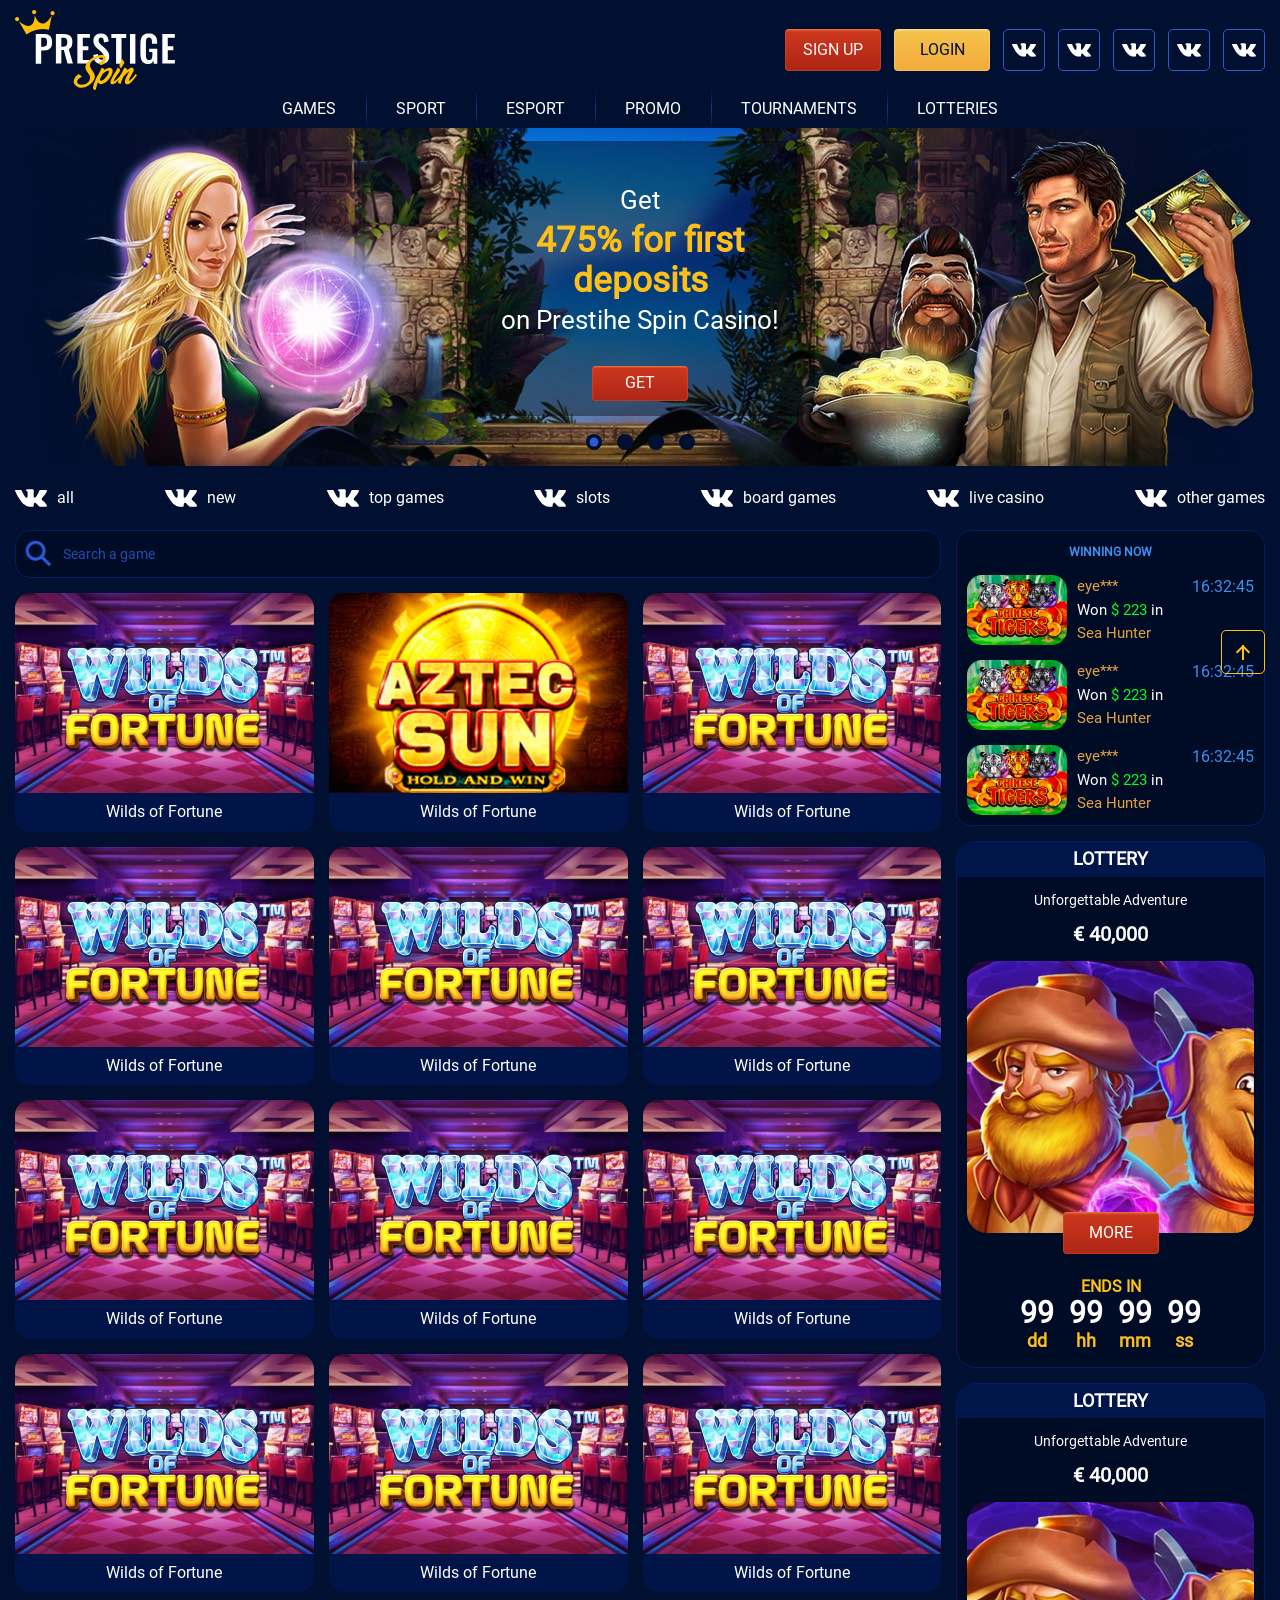
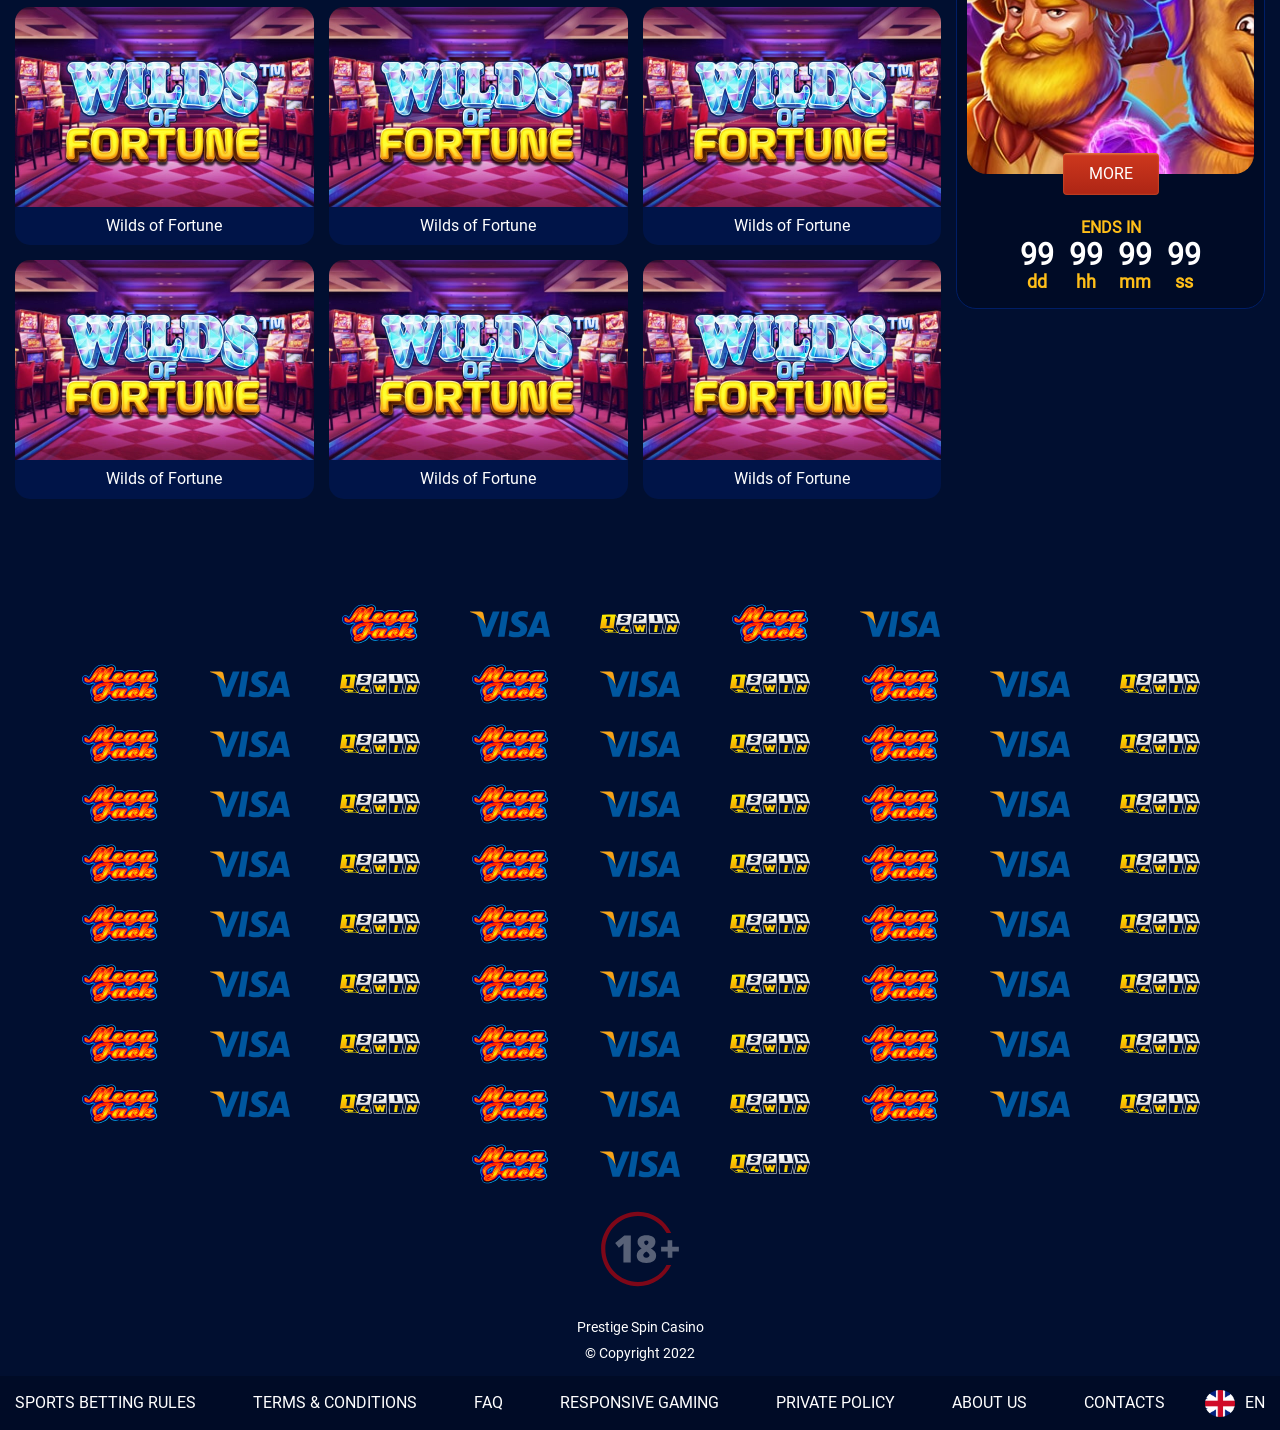
==== commit 03364e49: "fonts-fix" ====
--- a/index.html
+++ b/index.html
@@ -14,7 +14,7 @@
 		/* //normalize */
 		html{line-height:1.15;-webkit-text-size-adjust:100%}body{margin:0}main{display:block}h1{font-size:2em;margin:.67em 0}hr{box-sizing:content-box;height:0;overflow:visible}pre{font-family:monospace,monospace;font-size:1em}a{background-color:transparent}abbr[title]{border-bottom:none;text-decoration:underline;text-decoration:underline dotted}b,strong{font-weight:bolder}code,kbd,samp{font-family:monospace,monospace;font-size:1em}small{font-size:80%}sub,sup{font-size:75%;line-height:0;position:relative;vertical-align:baseline}sub{bottom:-.25em}sup{top:-.5em}img{border-style:none}button,input,optgroup,select,textarea{font-family:inherit;font-size:100%;line-height:1.15;margin:0}button,input{overflow:visible}button,select{text-transform:none}button,[type="button"],[type="reset"],[type="submit"]{-webkit-appearance:button}button::-moz-focus-inner,[type="button"]::-moz-focus-inner,[type="reset"]::-moz-focus-inner,[type="submit"]::-moz-focus-inner{border-style:none;padding:0}button:-moz-focusring,[type="button"]:-moz-focusring,[type="reset"]:-moz-focusring,[type="submit"]:-moz-focusring{outline:1px dotted ButtonText}fieldset{padding:.35em .75em .625em}legend{box-sizing:border-box;color:inherit;display:table;max-width:100%;padding:0;white-space:normal}progress{vertical-align:baseline}textarea{overflow:auto}[type="checkbox"],[type="radio"]{box-sizing:border-box;padding:0}[type="number"]::-webkit-inner-spin-button,[type="number"]::-webkit-outer-spin-button{height:auto}[type="search"]{-webkit-appearance:textfield;outline-offset:-2px}[type="search"]::-webkit-search-decoration{-webkit-appearance:none}::-webkit-file-upload-button{-webkit-appearance:button;font:inherit}details{display:block}summary{display:list-item}template{display:none}[hidden]{display:none}*{box-sizing:border-box}:before,:after{box-sizing:border-box}h1,h2,h3,h4,h5{margin:0}p{margin:0}ul{padding:0}
 		/* //style */
-		@import"https://fonts.googleapis.com/css2?family=Roboto:wght@300;400;700&display=swap";html{font-family:"Roboto",sans-serif}html.overflowed{overflow:hidden}body{background-color:#010f30}.mobile-menu{padding:15px;position:fixed;height:100vh;background-color:#000b26;z-index:5;right:-110%;width:300px;display:flex;flex-direction:column;transition:all .5s ease-in-out}.mobile-menu.active{right:0}.up{position:fixed;top:70%;right:15px;width:44px;z-index:4;height:44px;border-radius:5px;border:1px solid #ffbf19;display:flex;align-items:center;justify-content:center;outline:none;background-color:rgba(0,0,0,0)}.up:before{content:"";height:15px;border-left:2px solid #ffbf19;display:block}.up:after{content:"";height:10px;width:10px;border-left:2px solid #ffbf19;border-top:2px solid #ffbf19;display:block;transform:rotate(45deg);position:absolute}.up:hover{border-color:#74b3fc;background:linear-gradient(90deg, #010829 0%, #05175d 100%)}.up:hover:after,.up:hover:before{border-color:#a5cefc}.dark{background-color:#00164b;opacity:.7;position:fixed;width:100vw;height:100vh;z-index:-1;top:0;display:none;left:0}.mobile-menu__head{width:100%;display:flex;justify-content:space-between;align-items:center}.mobile-menu__close{background-color:rgba(0,0,0,0);border:none;color:#fff;cursor:pointer;outline:none;font-size:12px;transition:opacity .2s ease-in-out}.mobile-menu__close:hover{opacity:.7}.mobile-menu__nav ul{display:flex;flex-direction:column;grid-gap:15px}.mobile-menu__nav ul li{list-style-type:none}.mobile-menu__nav ul li a{color:#fff;text-decoration:none;display:flex;grid-gap:7px;align-items:center;transition:color .2s ease-in-out}.mobile-menu__nav ul li a svg{width:25px;height:25px}.mobile-menu__nav ul li a:hover{color:#e6bc5c}.mobile-menu__support{border-top:1px solid #1f252f;padding-top:10px}.mobile-menu__support a{color:#44464b;font-weight:700;text-decoration:none;display:flex;align-items:center;grid-gap:7px;transition:color .2s ease-in-out}.mobile-menu__support a:hover{color:#e6bc5c}.mobile-menu__support a svg{width:25px;height:25px}.mobile-menu__title{font-size:14px;font-weight:700;color:#fff}.btn{text-transform:uppercase;font-size:16px;min-width:96px;height:42px;text-decoration:none;border-radius:4px;transition:filter .2s ease-in-out;cursor:pointer;border:none;align-items:center;display:flex;justify-content:center}.btn_red{color:#fff;background-color:#cc371d;background-image:linear-gradient(180deg, #e37840 0%, #cc371d 6.77%, #ad2515 100%);box-shadow:inset 0 0 2px #e37840}.btn_gold{color:#010f30;background-color:#f5c148;background-image:linear-gradient(180deg, #f9da92 0%, #f5c148 6.77%, #f3aa3b 100%);box-shadow:inset 0 0 2px #ffeec7}.btn:hover{filter:saturate(1.2)}.header{padding:10px 0 0 0}.header .container{position:relative;display:flex;justify-content:space-between;align-items:center}.header__burger{display:none}.header__btns-block{display:flex;grid-gap:13px;align-items:center;align-items:stretch}.header__log-btns{grid-gap:13px;display:flex;align-items:stretch}.container{max-width:1280px;padding:0 15px;margin:0 auto}.container_contacts{max-width:1880px !important;display:flex;flex-direction:column;grid-gap:10px;margin-top:100px;padding-bottom:15px}.header__logo{width:160px;height:80px;display:block;transition:opacity .2s ease-in-out}.header__logo:hover{opacity:.7}.header__logo img{width:100%;height:100%;object-fit:contain}.header__link{display:block;width:42px;height:42px;border-radius:5px;border:1px solid #2c5cce;padding:8px;transition:border-color .2s ease-in-out}.header__link:hover{border-color:#fff}.header__link svg{color:#fff;width:100%;height:100%}.header__links{display:flex;grid-gap:13px}.header__nav{width:100%}.header__nav ul{display:flex;justify-content:center;margin:0}.header__nav ul a{text-decoration:none;color:#fff;transition:color .2s ease-in-out;font-weight:300}.header__nav ul a:hover{color:#f3aa3b}.header__nav ul li{list-style:none;text-transform:uppercase;font-size:16px;padding:10px 30px;position:relative}.header__nav ul li:before{content:"";height:100%;display:block;border-width:0 1px 0 0;border-image:linear-gradient(180deg, rgba(1, 15, 48, 0) 0%, rgba(44, 92, 206, 0.5) 50%, rgba(1, 15, 48, 0) 100%) 1;position:absolute;left:0;top:0;border-left:1px solid #000}.header__nav ul li:nth-child(1):before{border-width:0}.slider-block__slider{position:relative}.slider-block__slider .slick-dots{display:flex;justify-content:center;position:absolute;width:100%;bottom:0;grid-gap:15px}.slider-block__slider .slick-dots li{position:relative;list-style-type:none;font-size:0}.slider-block__slider .slick-dots li button{width:16px;height:16px;border:none;border-radius:50%;background-color:#010f30;cursor:pointer}.slider-block__slider .slick-dots .slick-active button:before{content:"";width:9px;height:9px;background-color:#2c5cce;display:block;border-radius:50%;left:50%;top:50%;transform:translate(-50%, -50%);position:absolute}.slider-block__slide{position:relative}.slider-block__slide img{height:338px;width:100%;object-fit:cover}.slider-block__overlay{width:100%;height:100%;position:absolute;top:0;left:0;display:flex;align-items:center;justify-content:center;padding:13px 0 50px 0}.slider-block__info{padding:15px 30px;max-width:350px;display:flex;flex-direction:column;text-align:center;background-color:rgba(0,0,0,.4);border-radius:15px;height:100%;width:100%;align-items:center;justify-content:space-between}.slider-block__info .slider-block__info-body{color:#fff;display:flex;flex-direction:column;grid-gap:5px;height:100%;justify-content:center}.slider-block__info .slider-block__info-body p{font-weight:400;font-size:26px}.slider-block__info .slider-block__info-body b{color:#ffbf19;width:100%;font-size:35px;font-weight:700}.games .container{display:flex;flex-wrap:wrap}.games__nav{flex-basis:100%}.games__nav ul{display:flex;grid-gap:20px;justify-content:space-between}.games__nav ul li{list-style-type:none}.games__nav ul li a{color:#fff;display:flex;text-decoration:none;align-items:center;grid-gap:10px;transition:color .2s ease-in-out}.games__nav ul li a svg{height:32px;width:32px;object-fit:contain}.games__nav ul li a:hover{color:#f0b255}.games__main{display:flex;flex-basis:100%;grid-gap:15px}.games__aside{flex-basis:25%;display:flex;flex-direction:column;grid-gap:15px}.games__choose{flex-basis:75%}.games__search{width:100%;background-color:#000b26;display:flex;border:1px solid #001e66;border-radius:15px;padding:8px}.games__search input{width:100%;background-color:rgba(0,0,0,0);font-weight:400;color:#fff;outline:none;border:none;padding-left:10px}.games__search input::placeholder{color:#2c5cce;font-weight:300;font-size:14px;opacity:.8}.games__search button{width:30px;height:30px;cursor:pointer;font-size:0;border:none;background-size:contain;background-image:url("[data-uri]");transition:opacity .2s ease-in-out}.games__search button:hover{opacity:.7}.games__grid{display:grid;grid-template-columns:repeat(3, 1fr);grid-gap:15px;margin-top:15px}.games__overlay{display:flex;width:100%;height:100%;background-color:rgba(0,0,0,.8);justify-content:center;align-items:center;grid-gap:15px;flex-direction:column;transition:opacity .2s ease-in-out;opacity:0;position:absolute;top:0;left:0}.games__item{border-radius:15px;overflow:hidden}.games__item:hover .games__overlay{opacity:1 !important}.games__item-text{background-color:rgba(0,22,75,.9);padding:10px 0;text-align:center;color:#fff}.games__item-img{height:200px;position:relative}.games__item-img img{width:100%;height:100%;object-fit:cover}.games__winning{border:1px solid #001e66;border-radius:15px;padding:10px 0;display:flex;flex-direction:column;grid-gap:10px;background-color:#000b26}.games__winning-item{display:flex;grid-gap:10px;cursor:pointer;transition:all .2s ease-in-out;padding:0 10px}.games__winning-item:hover{background-color:#061a4b}.games__winning-item:hover .games__winning-overlay{opacity:1}.games__winning-img{width:100px;height:70px;overflow:hidden;border-radius:15px;position:relative;flex-shrink:0}.games__winning-img img{width:100%;height:100%;object-fit:cover}.games__winning-overlay{position:absolute;top:0;left:0;background-color:rgba(0,0,0,.8);display:flex;opacity:0;width:100%;height:100%;align-items:center;justify-content:center;transition:opacity .2s ease-in-out}.games__winning-overlay .btn{transform:scale(0.7)}.games__winning-list{display:flex;flex-direction:column;grid-gap:15px}.games__winning-title{color:#3c90f0;text-transform:uppercase;text-align:center;font-size:12px;padding:5px 0}.games__winning-content{display:flex;width:100%;flex-direction:column;justify-content:space-around}.games__winning-content .upper{display:flex;justify-content:space-between}.games__winning-content .upper .name{font-size:15px;color:#e0a245}.games__winning-content .upper .time{color:#3c90f0}.games__winning-content .middle{font-size:15px;color:#fff}.games__winning-content .middle .green{color:#01ff25}.games__winning-content .lower{font-size:15px;color:#e0a245}.gaming__timer{background-color:#000b26;border:1px solid #001e66;border-radius:20px;overflow:hidden}.gaming__timer-content{padding:15px 10px;display:flex;flex-direction:column;align-items:center;grid-gap:15px}.gaming__timer-title{width:100%;text-align:center;color:#fff;background-color:#00164b;text-transform:uppercase;font-size:18px;padding:7px 10px}.gaming__timer-subtitle{font-size:14px;color:#fff;text-align:center}.gaming__timer-price{font-weight:700;color:#fff;font-size:20px;text-align:center;display:block}.gaming__timer-img{width:100%;height:272px;position:relative}.gaming__timer-img img{width:100%;height:100%;object-fit:cover;border-radius:20px}.gaming__timer-img .btn{position:absolute;bottom:0;left:50%;transform:translate(-50%, 50%)}.gaming__timer-block{display:flex;flex-direction:column;align-items:center;margin-top:30px}.gaming__timer-wrapper{display:flex;justify-content:space-between;grid-gap:15px}.gaming__timer-item{display:flex;flex-direction:column;align-items:center}.gaming__timer-item .num{font-weight:700;color:#fff;font-size:30px}.gaming__timer-item .text{font-weight:700;color:#ffbf19;font-size:18px}.gaming__timer-block-sub{color:#ffbf19;font-weight:700;text-transform:uppercase}.contacts__row{display:flex;flex-wrap:wrap;justify-content:center;grid-gap:10px}.contacts__link{width:120px;height:50px;padding:5px;transition:opacity .2s ease-in-out}.contacts__link:hover{opacity:.7}.contacts__link img{object-fit:contain;width:100%;height:100%}.contacts__disclaimer{width:100px;height:80px;margin:0 auto;margin-top:10px;margin-bottom:20px}.contacts__disclaimer img{object-fit:contain;width:100%;height:100%}.contacts__text{font-size:14px;color:#fff;text-align:center}.footer{background-color:#000b26}.footer__nav{width:100%}.footer__nav ul{display:flex;margin:0;justify-content:space-between;padding:18px 0;grid-gap:20px;width:100%}.footer__nav ul::-webkit-scrollbar{display:none}.footer__nav ul li{list-style-type:none;flex-shrink:0}.footer__nav ul li a{text-decoration:none;color:#fff;text-transform:uppercase;transition:color .2s ease-in-out}.footer__nav ul li a:hover{color:#e0a245}.container_footer{max-width:1900px !important;display:flex;grid-gap:40px;justify-content:space-between}.footer__lang{display:flex;align-items:center;grid-gap:10px;text-transform:uppercase;color:#fff;position:relative;cursor:pointer}.footer__lang img{width:30px;height:27px;object-fit:cover;border-radius:50%}.footer__lang-dropdown{display:flex;position:absolute;top:-40px;right:0}.footer__lang-item{border:1px solid #444;padding:5px;display:flex;grid-gap:5px;align-items:center;background-color:#161616;color:#fff;text-decoration:none}@media(max-width: 1200px){.container{max-width:960px}.games__item-img{height:130px}.games__choose{flex-basis:65%}.games__aside{flex-basis:35%}.container_footer{flex-direction:column;align-items:center;grid-gap:0px;padding-bottom:20px}}@media(max-width: 992px){.container{max-width:740px}.footer__lang-dropdown{transform:translateX(-50%);top:-50px;left:50%;right:unset}.footer__nav ul{flex-direction:column;align-items:center}.container_contacts{margin-top:60px !important}.header__burger{width:26px;height:22px;border:none;outline:none;border-top:3px solid #fff;border-bottom:3px solid #fff;display:block;background-color:rgba(0,0,0,0);border-radius:2px;position:absolute;top:20px;right:15px;transition:opacity .2s ease-in-out;cursor:pointer}.header__burger:before{content:"";border-bottom:3px solid #fff;display:block;width:100%;left:0;top:50%;transform:translateY(-50%);position:absolute}.header__burger:hover{opacity:.7}.header__logo{width:120px;height:60px}.header .container{flex-direction:column;grid-gap:5px;align-items:unset}.header .container_nav{display:none}.header__logo{margin:0 auto}.header__links{display:none}.header__log-btns{flex-basis:100%;grid-gap:8px;width:100%}.header__log-btns .btn{width:unset;flex-basis:50%}.slider-block__slider{margin-top:8px}.games__grid{grid-template-columns:repeat(2, 1fr)}.games__item-img{height:120px}.games__nav svg{display:none}}@media(max-width: 768px){.games__nav{overflow:scroll}.games__nav::-webkit-scrollbar{display:none}.games__nav ul{width:100%;grid-gap:20px}.games__nav ul li{flex-shrink:0}.slider-block__overlay{padding:0}.slider-block__overlay .slider-block__info{width:100%;height:100%;max-width:unset;border-radius:0}.games__main{flex-direction:column}.games__choose{flex-basis:100%}.games__item-img{height:30vw}.games__aside{flex-basis:100%}}/*# sourceMappingURL=style.min.css.map */
+		@font-face{font-family:"Roboto";font-weight:400;src:url([data-uri])}html{font-family:"Roboto"}html.overflowed{overflow:hidden}body{background-color:#010f30}.mobile-menu{padding:15px;position:fixed;height:100vh;background-color:#000b26;z-index:5;right:-110%;width:300px;display:flex;flex-direction:column;transition:all .5s ease-in-out}.mobile-menu.active{right:0}.up{position:fixed;top:70%;right:15px;width:44px;z-index:4;height:44px;border-radius:5px;border:1px solid #ffbf19;display:flex;align-items:center;justify-content:center;outline:none;background-color:rgba(0,0,0,0)}.up:before{content:"";height:15px;border-left:2px solid #ffbf19;display:block}.up:after{content:"";height:10px;width:10px;border-left:2px solid #ffbf19;border-top:2px solid #ffbf19;display:block;transform:rotate(45deg);position:absolute}.up:hover{border-color:#74b3fc;background:linear-gradient(90deg, #010829 0%, #05175d 100%)}.up:hover:after,.up:hover:before{border-color:#a5cefc}.dark{background-color:#00164b;opacity:.7;position:fixed;width:100vw;height:100vh;z-index:-1;top:0;display:none;left:0}.mobile-menu__head{width:100%;display:flex;justify-content:space-between;align-items:center}.mobile-menu__close{background-color:rgba(0,0,0,0);border:none;color:#fff;cursor:pointer;outline:none;font-size:12px;transition:opacity .2s ease-in-out}.mobile-menu__close:hover{opacity:.7}.mobile-menu__nav ul{display:flex;flex-direction:column;grid-gap:15px}.mobile-menu__nav ul li{list-style-type:none}.mobile-menu__nav ul li a{color:#fff;text-decoration:none;display:flex;grid-gap:7px;align-items:center;transition:color .2s ease-in-out}.mobile-menu__nav ul li a svg{width:25px;height:25px}.mobile-menu__nav ul li a:hover{color:#e6bc5c}.mobile-menu__support{border-top:1px solid #1f252f;padding-top:10px}.mobile-menu__support a{color:#44464b;font-weight:700;text-decoration:none;display:flex;align-items:center;grid-gap:7px;transition:color .2s ease-in-out}.mobile-menu__support a:hover{color:#e6bc5c}.mobile-menu__support a svg{width:25px;height:25px}.mobile-menu__title{font-size:14px;font-weight:700;color:#fff}.btn{text-transform:uppercase;font-size:16px;min-width:96px;height:42px;text-decoration:none;border-radius:4px;transition:filter .2s ease-in-out;cursor:pointer;border:none;align-items:center;display:flex;justify-content:center}.btn_red{color:#fff;background-color:#cc371d;background-image:linear-gradient(180deg, #e37840 0%, #cc371d 6.77%, #ad2515 100%);box-shadow:inset 0 0 2px #e37840}.btn_gold{color:#010f30;background-color:#f5c148;background-image:linear-gradient(180deg, #f9da92 0%, #f5c148 6.77%, #f3aa3b 100%);box-shadow:inset 0 0 2px #ffeec7}.btn:hover{filter:saturate(1.2)}.header{padding:10px 0 0 0}.header .container{position:relative;display:flex;justify-content:space-between;align-items:center}.header__burger{display:none}.header__btns-block{display:flex;grid-gap:13px;align-items:center;align-items:stretch}.header__log-btns{grid-gap:13px;display:flex;align-items:stretch}.container{max-width:1280px;padding:0 15px;margin:0 auto}.container_contacts{max-width:1880px !important;display:flex;flex-direction:column;grid-gap:10px;margin-top:100px;padding-bottom:15px}.header__logo{width:160px;height:80px;display:block;transition:opacity .2s ease-in-out}.header__logo:hover{opacity:.7}.header__logo img{width:100%;height:100%;object-fit:contain}.header__link{display:block;width:42px;height:42px;border-radius:5px;border:1px solid #2c5cce;padding:8px;transition:border-color .2s ease-in-out}.header__link:hover{border-color:#fff}.header__link svg{color:#fff;width:100%;height:100%}.header__links{display:flex;grid-gap:13px}.header__nav{width:100%}.header__nav ul{display:flex;justify-content:center;margin:0}.header__nav ul a{text-decoration:none;color:#fff;transition:color .2s ease-in-out;font-weight:300}.header__nav ul a:hover{color:#f3aa3b}.header__nav ul li{list-style:none;text-transform:uppercase;font-size:16px;padding:10px 30px;position:relative}.header__nav ul li:before{content:"";height:100%;display:block;border-width:0 1px 0 0;border-image:linear-gradient(180deg, rgba(1, 15, 48, 0) 0%, rgba(44, 92, 206, 0.5) 50%, rgba(1, 15, 48, 0) 100%) 1;position:absolute;left:0;top:0;border-left:1px solid #000}.header__nav ul li:nth-child(1):before{border-width:0}.slider-block__slider{position:relative}.slider-block__slider .slick-dots{display:flex;justify-content:center;position:absolute;width:100%;bottom:0;grid-gap:15px}.slider-block__slider .slick-dots li{position:relative;list-style-type:none;font-size:0}.slider-block__slider .slick-dots li button{width:16px;height:16px;border:none;border-radius:50%;background-color:#010f30;cursor:pointer}.slider-block__slider .slick-dots .slick-active button:before{content:"";width:9px;height:9px;background-color:#2c5cce;display:block;border-radius:50%;left:50%;top:50%;transform:translate(-50%, -50%);position:absolute}.slider-block__slide{position:relative}.slider-block__slide img{height:338px;width:100%;object-fit:cover}.slider-block__overlay{width:100%;height:100%;position:absolute;top:0;left:0;display:flex;align-items:center;justify-content:center;padding:13px 0 50px 0}.slider-block__info{padding:15px 30px;max-width:350px;display:flex;flex-direction:column;text-align:center;background-color:rgba(0,0,0,.4);border-radius:15px;height:100%;width:100%;align-items:center;justify-content:space-between}.slider-block__info .slider-block__info-body{color:#fff;display:flex;flex-direction:column;grid-gap:5px;height:100%;justify-content:center}.slider-block__info .slider-block__info-body p{font-weight:400;font-size:26px}.slider-block__info .slider-block__info-body b{color:#ffbf19;width:100%;font-size:35px;font-weight:700}.games .container{display:flex;flex-wrap:wrap}.games__nav{flex-basis:100%}.games__nav ul{display:flex;grid-gap:20px;justify-content:space-between}.games__nav ul li{list-style-type:none}.games__nav ul li a{color:#fff;display:flex;text-decoration:none;align-items:center;grid-gap:10px;transition:color .2s ease-in-out}.games__nav ul li a svg{height:32px;width:32px;object-fit:contain}.games__nav ul li a:hover{color:#f0b255}.games__main{display:flex;flex-basis:100%;grid-gap:15px}.games__aside{flex-basis:25%;display:flex;flex-direction:column;grid-gap:15px}.games__choose{flex-basis:75%}.games__search{width:100%;background-color:#000b26;display:flex;border:1px solid #001e66;border-radius:15px;padding:8px}.games__search input{width:100%;background-color:rgba(0,0,0,0);font-weight:400;color:#fff;outline:none;border:none;padding-left:10px}.games__search input::placeholder{color:#2c5cce;font-weight:300;font-size:14px;opacity:.8}.games__search button{width:30px;height:30px;cursor:pointer;font-size:0;border:none;background-size:contain;background-image:url("[data-uri]");transition:opacity .2s ease-in-out}.games__search button:hover{opacity:.7}.games__grid{display:grid;grid-template-columns:repeat(3, 1fr);grid-gap:15px;margin-top:15px}.games__overlay{display:flex;width:100%;height:100%;background-color:rgba(0,0,0,.8);justify-content:center;align-items:center;grid-gap:15px;flex-direction:column;transition:opacity .2s ease-in-out;opacity:0;position:absolute;top:0;left:0}.games__item{border-radius:15px;overflow:hidden}.games__item:hover .games__overlay{opacity:1 !important}.games__item-text{background-color:rgba(0,22,75,.9);padding:10px 0;text-align:center;color:#fff}.games__item-img{height:200px;position:relative}.games__item-img img{width:100%;height:100%;object-fit:cover}.games__winning{border:1px solid #001e66;border-radius:15px;padding:10px 0;display:flex;flex-direction:column;grid-gap:10px;background-color:#000b26}.games__winning-item{display:flex;grid-gap:10px;cursor:pointer;transition:all .2s ease-in-out;padding:0 10px}.games__winning-item:hover{background-color:#061a4b}.games__winning-item:hover .games__winning-overlay{opacity:1}.games__winning-img{width:100px;height:70px;overflow:hidden;border-radius:15px;position:relative;flex-shrink:0}.games__winning-img img{width:100%;height:100%;object-fit:cover}.games__winning-overlay{position:absolute;top:0;left:0;background-color:rgba(0,0,0,.8);display:flex;opacity:0;width:100%;height:100%;align-items:center;justify-content:center;transition:opacity .2s ease-in-out}.games__winning-overlay .btn{transform:scale(0.7)}.games__winning-list{display:flex;flex-direction:column;grid-gap:15px}.games__winning-title{color:#3c90f0;text-transform:uppercase;text-align:center;font-size:12px;padding:5px 0}.games__winning-content{display:flex;width:100%;flex-direction:column;justify-content:space-around}.games__winning-content .upper{display:flex;justify-content:space-between}.games__winning-content .upper .name{font-size:15px;color:#e0a245}.games__winning-content .upper .time{color:#3c90f0}.games__winning-content .middle{font-size:15px;color:#fff}.games__winning-content .middle .green{color:#01ff25}.games__winning-content .lower{font-size:15px;color:#e0a245}.gaming__timer{background-color:#000b26;border:1px solid #001e66;border-radius:20px;overflow:hidden}.gaming__timer-content{padding:15px 10px;display:flex;flex-direction:column;align-items:center;grid-gap:15px}.gaming__timer-title{width:100%;text-align:center;color:#fff;background-color:#00164b;text-transform:uppercase;font-size:18px;padding:7px 10px}.gaming__timer-subtitle{font-size:14px;color:#fff;text-align:center}.gaming__timer-price{font-weight:700;color:#fff;font-size:20px;text-align:center;display:block}.gaming__timer-img{width:100%;height:272px;position:relative}.gaming__timer-img img{width:100%;height:100%;object-fit:cover;border-radius:20px}.gaming__timer-img .btn{position:absolute;bottom:0;left:50%;transform:translate(-50%, 50%)}.gaming__timer-block{display:flex;flex-direction:column;align-items:center;margin-top:30px}.gaming__timer-wrapper{display:flex;justify-content:space-between;grid-gap:15px}.gaming__timer-item{display:flex;flex-direction:column;align-items:center}.gaming__timer-item .num{font-weight:700;color:#fff;font-size:30px}.gaming__timer-item .text{font-weight:700;color:#ffbf19;font-size:18px}.gaming__timer-block-sub{color:#ffbf19;font-weight:700;text-transform:uppercase}.contacts__row{display:flex;flex-wrap:wrap;justify-content:center;grid-gap:10px}.contacts__link{width:120px;height:50px;padding:5px;transition:opacity .2s ease-in-out}.contacts__link:hover{opacity:.7}.contacts__link img{object-fit:contain;width:100%;height:100%}.contacts__disclaimer{width:100px;height:80px;margin:0 auto;margin-top:10px;margin-bottom:20px}.contacts__disclaimer img{object-fit:contain;width:100%;height:100%}.contacts__text{font-size:14px;color:#fff;text-align:center}.footer{background-color:#000b26}.footer__nav{width:100%}.footer__nav ul{display:flex;margin:0;justify-content:space-between;padding:18px 0;grid-gap:20px;width:100%}.footer__nav ul::-webkit-scrollbar{display:none}.footer__nav ul li{list-style-type:none;flex-shrink:0}.footer__nav ul li a{text-decoration:none;color:#fff;text-transform:uppercase;transition:color .2s ease-in-out}.footer__nav ul li a:hover{color:#e0a245}.container_footer{max-width:1900px !important;display:flex;grid-gap:40px;justify-content:space-between}.footer__lang{display:flex;align-items:center;grid-gap:10px;text-transform:uppercase;color:#fff;position:relative;cursor:pointer}.footer__lang img{width:30px;height:27px;object-fit:cover;border-radius:50%}.footer__lang-dropdown{display:flex;position:absolute;top:-40px;right:0}.footer__lang-item{border:1px solid #444;padding:5px;display:flex;grid-gap:5px;align-items:center;background-color:#161616;color:#fff;text-decoration:none}@media(max-width: 1200px){.container{max-width:960px}.games__item-img{height:130px}.games__choose{flex-basis:65%}.games__aside{flex-basis:35%}.container_footer{flex-direction:column;align-items:center;grid-gap:0px;padding-bottom:20px}}@media(max-width: 992px){.container{max-width:740px}.footer__lang-dropdown{transform:translateX(-50%);top:-50px;left:50%;right:unset}.footer__nav ul{flex-direction:column;align-items:center}.container_contacts{margin-top:60px !important}.header__burger{width:26px;height:22px;border:none;outline:none;border-top:3px solid #fff;border-bottom:3px solid #fff;display:block;background-color:rgba(0,0,0,0);border-radius:2px;position:absolute;top:20px;right:15px;transition:opacity .2s ease-in-out;cursor:pointer}.header__burger:before{content:"";border-bottom:3px solid #fff;display:block;width:100%;left:0;top:50%;transform:translateY(-50%);position:absolute}.header__burger:hover{opacity:.7}.header__logo{width:120px;height:60px}.header .container{flex-direction:column;grid-gap:5px;align-items:unset}.header .container_nav{display:none}.header__logo{margin:0 auto}.header__links{display:none}.header__log-btns{flex-basis:100%;grid-gap:8px;width:100%}.header__log-btns .btn{width:unset;flex-basis:50%}.slider-block__slider{margin-top:8px}.games__grid{grid-template-columns:repeat(2, 1fr)}.games__item-img{height:120px}.games__nav svg{display:none}}@media(max-width: 768px){.games__nav{overflow:scroll}.games__nav::-webkit-scrollbar{display:none}.games__nav ul{width:100%;grid-gap:20px}.games__nav ul li{flex-shrink:0}.slider-block__overlay{padding:0}.slider-block__overlay .slider-block__info{width:100%;height:100%;max-width:unset;border-radius:0}.games__main{flex-direction:column}.games__choose{flex-basis:100%}.games__item-img{height:30vw}.games__aside{flex-basis:100%}}/*# sourceMappingURL=style.min.css.map */
 		</style>
 	</head>
 	<body>
--- a/css/style.min.css
+++ b/css/style.min.css
@@ -1 +1 @@
-@import"https://fonts.googleapis.com/css2?family=Roboto:wght@300;400;700&display=swap";html{font-family:"Roboto",sans-serif}html.overflowed{overflow:hidden}body{background-color:#010f30}.mobile-menu{padding:15px;position:fixed;height:100vh;background-color:#000b26;z-index:5;right:-110%;width:300px;display:flex;flex-direction:column;transition:all .5s ease-in-out}.mobile-menu.active{right:0}.up{position:fixed;top:70%;right:15px;width:44px;z-index:4;height:44px;border-radius:5px;border:1px solid #ffbf19;display:flex;align-items:center;justify-content:center;outline:none;background-color:rgba(0,0,0,0)}.up:before{content:"";height:15px;border-left:2px solid #ffbf19;display:block}.up:after{content:"";height:10px;width:10px;border-left:2px solid #ffbf19;border-top:2px solid #ffbf19;display:block;transform:rotate(45deg);position:absolute}.up:hover{border-color:#74b3fc;background:linear-gradient(90deg, #010829 0%, #05175d 100%)}.up:hover:after,.up:hover:before{border-color:#a5cefc}.dark{background-color:#00164b;opacity:.7;position:fixed;width:100vw;height:100vh;z-index:-1;top:0;display:none;left:0}.mobile-menu__head{width:100%;display:flex;justify-content:space-between;align-items:center}.mobile-menu__close{background-color:rgba(0,0,0,0);border:none;color:#fff;cursor:pointer;outline:none;font-size:12px;transition:opacity .2s ease-in-out}.mobile-menu__close:hover{opacity:.7}.mobile-menu__nav ul{display:flex;flex-direction:column;grid-gap:15px}.mobile-menu__nav ul li{list-style-type:none}.mobile-menu__nav ul li a{color:#fff;text-decoration:none;display:flex;grid-gap:7px;align-items:center;transition:color .2s ease-in-out}.mobile-menu__nav ul li a svg{width:25px;height:25px}.mobile-menu__nav ul li a:hover{color:#e6bc5c}.mobile-menu__support{border-top:1px solid #1f252f;padding-top:10px}.mobile-menu__support a{color:#44464b;font-weight:700;text-decoration:none;display:flex;align-items:center;grid-gap:7px;transition:color .2s ease-in-out}.mobile-menu__support a:hover{color:#e6bc5c}.mobile-menu__support a svg{width:25px;height:25px}.mobile-menu__title{font-size:14px;font-weight:700;color:#fff}.btn{text-transform:uppercase;font-size:16px;min-width:96px;height:42px;text-decoration:none;border-radius:4px;transition:filter .2s ease-in-out;cursor:pointer;border:none;align-items:center;display:flex;justify-content:center}.btn_red{color:#fff;background-color:#cc371d;background-image:linear-gradient(180deg, #e37840 0%, #cc371d 6.77%, #ad2515 100%);box-shadow:inset 0 0 2px #e37840}.btn_gold{color:#010f30;background-color:#f5c148;background-image:linear-gradient(180deg, #f9da92 0%, #f5c148 6.77%, #f3aa3b 100%);box-shadow:inset 0 0 2px #ffeec7}.btn:hover{filter:saturate(1.2)}.header{padding:10px 0 0 0}.header .container{position:relative;display:flex;justify-content:space-between;align-items:center}.header__burger{display:none}.header__btns-block{display:flex;grid-gap:13px;align-items:center;align-items:stretch}.header__log-btns{grid-gap:13px;display:flex;align-items:stretch}.container{max-width:1280px;padding:0 15px;margin:0 auto}.container_contacts{max-width:1880px !important;display:flex;flex-direction:column;grid-gap:10px;margin-top:100px;padding-bottom:15px}.header__logo{width:160px;height:80px;display:block;transition:opacity .2s ease-in-out}.header__logo:hover{opacity:.7}.header__logo img{width:100%;height:100%;object-fit:contain}.header__link{display:block;width:42px;height:42px;border-radius:5px;border:1px solid #2c5cce;padding:8px;transition:border-color .2s ease-in-out}.header__link:hover{border-color:#fff}.header__link svg{color:#fff;width:100%;height:100%}.header__links{display:flex;grid-gap:13px}.header__nav{width:100%}.header__nav ul{display:flex;justify-content:center;margin:0}.header__nav ul a{text-decoration:none;color:#fff;transition:color .2s ease-in-out;font-weight:300}.header__nav ul a:hover{color:#f3aa3b}.header__nav ul li{list-style:none;text-transform:uppercase;font-size:16px;padding:10px 30px;position:relative}.header__nav ul li:before{content:"";height:100%;display:block;border-width:0 1px 0 0;border-image:linear-gradient(180deg, rgba(1, 15, 48, 0) 0%, rgba(44, 92, 206, 0.5) 50%, rgba(1, 15, 48, 0) 100%) 1;position:absolute;left:0;top:0;border-left:1px solid #000}.header__nav ul li:nth-child(1):before{border-width:0}.slider-block__slider{position:relative}.slider-block__slider .slick-dots{display:flex;justify-content:center;position:absolute;width:100%;bottom:0;grid-gap:15px}.slider-block__slider .slick-dots li{position:relative;list-style-type:none;font-size:0}.slider-block__slider .slick-dots li button{width:16px;height:16px;border:none;border-radius:50%;background-color:#010f30;cursor:pointer}.slider-block__slider .slick-dots .slick-active button:before{content:"";width:9px;height:9px;background-color:#2c5cce;display:block;border-radius:50%;left:50%;top:50%;transform:translate(-50%, -50%);position:absolute}.slider-block__slide{position:relative}.slider-block__slide img{height:338px;width:100%;object-fit:cover}.slider-block__overlay{width:100%;height:100%;position:absolute;top:0;left:0;display:flex;align-items:center;justify-content:center;padding:13px 0 50px 0}.slider-block__info{padding:15px 30px;max-width:350px;display:flex;flex-direction:column;text-align:center;background-color:rgba(0,0,0,.4);border-radius:15px;height:100%;width:100%;align-items:center;justify-content:space-between}.slider-block__info .slider-block__info-body{color:#fff;display:flex;flex-direction:column;grid-gap:5px;height:100%;justify-content:center}.slider-block__info .slider-block__info-body p{font-weight:400;font-size:26px}.slider-block__info .slider-block__info-body b{color:#ffbf19;width:100%;font-size:35px;font-weight:700}.games .container{display:flex;flex-wrap:wrap}.games__nav{flex-basis:100%}.games__nav ul{display:flex;grid-gap:20px;justify-content:space-between}.games__nav ul li{list-style-type:none}.games__nav ul li a{color:#fff;display:flex;text-decoration:none;align-items:center;grid-gap:10px;transition:color .2s ease-in-out}.games__nav ul li a svg{height:32px;width:32px;object-fit:contain}.games__nav ul li a:hover{color:#f0b255}.games__main{display:flex;flex-basis:100%;grid-gap:15px}.games__aside{flex-basis:25%;display:flex;flex-direction:column;grid-gap:15px}.games__choose{flex-basis:75%}.games__search{width:100%;background-color:#000b26;display:flex;border:1px solid #001e66;border-radius:15px;padding:8px}.games__search input{width:100%;background-color:rgba(0,0,0,0);font-weight:400;color:#fff;outline:none;border:none;padding-left:10px}.games__search input::placeholder{color:#2c5cce;font-weight:300;font-size:14px;opacity:.8}.games__search button{width:30px;height:30px;cursor:pointer;font-size:0;border:none;background-size:contain;background-image:url("[data-uri]");transition:opacity .2s ease-in-out}.games__search button:hover{opacity:.7}.games__grid{display:grid;grid-template-columns:repeat(3, 1fr);grid-gap:15px;margin-top:15px}.games__overlay{display:flex;width:100%;height:100%;background-color:rgba(0,0,0,.8);justify-content:center;align-items:center;grid-gap:15px;flex-direction:column;transition:opacity .2s ease-in-out;opacity:0;position:absolute;top:0;left:0}.games__item{border-radius:15px;overflow:hidden}.games__item:hover .games__overlay{opacity:1 !important}.games__item-text{background-color:rgba(0,22,75,.9);padding:10px 0;text-align:center;color:#fff}.games__item-img{height:200px;position:relative}.games__item-img img{width:100%;height:100%;object-fit:cover}.games__winning{border:1px solid #001e66;border-radius:15px;padding:10px 0;display:flex;flex-direction:column;grid-gap:10px;background-color:#000b26}.games__winning-item{display:flex;grid-gap:10px;cursor:pointer;transition:all .2s ease-in-out;padding:0 10px}.games__winning-item:hover{background-color:#061a4b}.games__winning-item:hover .games__winning-overlay{opacity:1}.games__winning-img{width:100px;height:70px;overflow:hidden;border-radius:15px;position:relative;flex-shrink:0}.games__winning-img img{width:100%;height:100%;object-fit:cover}.games__winning-overlay{position:absolute;top:0;left:0;background-color:rgba(0,0,0,.8);display:flex;opacity:0;width:100%;height:100%;align-items:center;justify-content:center;transition:opacity .2s ease-in-out}.games__winning-overlay .btn{transform:scale(0.7)}.games__winning-list{display:flex;flex-direction:column;grid-gap:15px}.games__winning-title{color:#3c90f0;text-transform:uppercase;text-align:center;font-size:12px;padding:5px 0}.games__winning-content{display:flex;width:100%;flex-direction:column;justify-content:space-around}.games__winning-content .upper{display:flex;justify-content:space-between}.games__winning-content .upper .name{font-size:15px;color:#e0a245}.games__winning-content .upper .time{color:#3c90f0}.games__winning-content .middle{font-size:15px;color:#fff}.games__winning-content .middle .green{color:#01ff25}.games__winning-content .lower{font-size:15px;color:#e0a245}.gaming__timer{background-color:#000b26;border:1px solid #001e66;border-radius:20px;overflow:hidden}.gaming__timer-content{padding:15px 10px;display:flex;flex-direction:column;align-items:center;grid-gap:15px}.gaming__timer-title{width:100%;text-align:center;color:#fff;background-color:#00164b;text-transform:uppercase;font-size:18px;padding:7px 10px}.gaming__timer-subtitle{font-size:14px;color:#fff;text-align:center}.gaming__timer-price{font-weight:700;color:#fff;font-size:20px;text-align:center;display:block}.gaming__timer-img{width:100%;height:272px;position:relative}.gaming__timer-img img{width:100%;height:100%;object-fit:cover;border-radius:20px}.gaming__timer-img .btn{position:absolute;bottom:0;left:50%;transform:translate(-50%, 50%)}.gaming__timer-block{display:flex;flex-direction:column;align-items:center;margin-top:30px}.gaming__timer-wrapper{display:flex;justify-content:space-between;grid-gap:15px}.gaming__timer-item{display:flex;flex-direction:column;align-items:center}.gaming__timer-item .num{font-weight:700;color:#fff;font-size:30px}.gaming__timer-item .text{font-weight:700;color:#ffbf19;font-size:18px}.gaming__timer-block-sub{color:#ffbf19;font-weight:700;text-transform:uppercase}.contacts__row{display:flex;flex-wrap:wrap;justify-content:center;grid-gap:10px}.contacts__link{width:120px;height:50px;padding:5px;transition:opacity .2s ease-in-out}.contacts__link:hover{opacity:.7}.contacts__link img{object-fit:contain;width:100%;height:100%}.contacts__disclaimer{width:100px;height:80px;margin:0 auto;margin-top:10px;margin-bottom:20px}.contacts__disclaimer img{object-fit:contain;width:100%;height:100%}.contacts__text{font-size:14px;color:#fff;text-align:center}.footer{background-color:#000b26}.footer__nav{width:100%}.footer__nav ul{display:flex;margin:0;justify-content:space-between;padding:18px 0;grid-gap:20px;width:100%}.footer__nav ul::-webkit-scrollbar{display:none}.footer__nav ul li{list-style-type:none;flex-shrink:0}.footer__nav ul li a{text-decoration:none;color:#fff;text-transform:uppercase;transition:color .2s ease-in-out}.footer__nav ul li a:hover{color:#e0a245}.container_footer{max-width:1900px !important;display:flex;grid-gap:40px;justify-content:space-between}.footer__lang{display:flex;align-items:center;grid-gap:10px;text-transform:uppercase;color:#fff;position:relative;cursor:pointer}.footer__lang img{width:30px;height:27px;object-fit:cover;border-radius:50%}.footer__lang-dropdown{display:flex;position:absolute;top:-40px;right:0}.footer__lang-item{border:1px solid #444;padding:5px;display:flex;grid-gap:5px;align-items:center;background-color:#161616;color:#fff;text-decoration:none}@media(max-width: 1200px){.container{max-width:960px}.games__item-img{height:130px}.games__choose{flex-basis:65%}.games__aside{flex-basis:35%}.container_footer{flex-direction:column;align-items:center;grid-gap:0px;padding-bottom:20px}}@media(max-width: 992px){.container{max-width:740px}.footer__lang-dropdown{transform:translateX(-50%);top:-50px;left:50%;right:unset}.footer__nav ul{flex-direction:column;align-items:center}.container_contacts{margin-top:60px !important}.header__burger{width:26px;height:22px;border:none;outline:none;border-top:3px solid #fff;border-bottom:3px solid #fff;display:block;background-color:rgba(0,0,0,0);border-radius:2px;position:absolute;top:20px;right:15px;transition:opacity .2s ease-in-out;cursor:pointer}.header__burger:before{content:"";border-bottom:3px solid #fff;display:block;width:100%;left:0;top:50%;transform:translateY(-50%);position:absolute}.header__burger:hover{opacity:.7}.header__logo{width:120px;height:60px}.header .container{flex-direction:column;grid-gap:5px;align-items:unset}.header .container_nav{display:none}.header__logo{margin:0 auto}.header__links{display:none}.header__log-btns{flex-basis:100%;grid-gap:8px;width:100%}.header__log-btns .btn{width:unset;flex-basis:50%}.slider-block__slider{margin-top:8px}.games__grid{grid-template-columns:repeat(2, 1fr)}.games__item-img{height:120px}.games__nav svg{display:none}}@media(max-width: 768px){.games__nav{overflow:scroll}.games__nav::-webkit-scrollbar{display:none}.games__nav ul{width:100%;grid-gap:20px}.games__nav ul li{flex-shrink:0}.slider-block__overlay{padding:0}.slider-block__overlay .slider-block__info{width:100%;height:100%;max-width:unset;border-radius:0}.games__main{flex-direction:column}.games__choose{flex-basis:100%}.games__item-img{height:30vw}.games__aside{flex-basis:100%}}/*# sourceMappingURL=style.min.css.map */+@font-face{font-family:"Roboto";font-weight:400;src:url([data-uri])}html{font-family:"Roboto"}html.overflowed{overflow:hidden}body{background-color:#010f30}.mobile-menu{padding:15px;position:fixed;height:100vh;background-color:#000b26;z-index:5;right:-110%;width:300px;display:flex;flex-direction:column;transition:all .5s ease-in-out}.mobile-menu.active{right:0}.up{position:fixed;top:70%;right:15px;width:44px;z-index:4;height:44px;border-radius:5px;border:1px solid #ffbf19;display:flex;align-items:center;justify-content:center;outline:none;background-color:rgba(0,0,0,0)}.up:before{content:"";height:15px;border-left:2px solid #ffbf19;display:block}.up:after{content:"";height:10px;width:10px;border-left:2px solid #ffbf19;border-top:2px solid #ffbf19;display:block;transform:rotate(45deg);position:absolute}.up:hover{border-color:#74b3fc;background:linear-gradient(90deg, #010829 0%, #05175d 100%)}.up:hover:after,.up:hover:before{border-color:#a5cefc}.dark{background-color:#00164b;opacity:.7;position:fixed;width:100vw;height:100vh;z-index:-1;top:0;display:none;left:0}.mobile-menu__head{width:100%;display:flex;justify-content:space-between;align-items:center}.mobile-menu__close{background-color:rgba(0,0,0,0);border:none;color:#fff;cursor:pointer;outline:none;font-size:12px;transition:opacity .2s ease-in-out}.mobile-menu__close:hover{opacity:.7}.mobile-menu__nav ul{display:flex;flex-direction:column;grid-gap:15px}.mobile-menu__nav ul li{list-style-type:none}.mobile-menu__nav ul li a{color:#fff;text-decoration:none;display:flex;grid-gap:7px;align-items:center;transition:color .2s ease-in-out}.mobile-menu__nav ul li a svg{width:25px;height:25px}.mobile-menu__nav ul li a:hover{color:#e6bc5c}.mobile-menu__support{border-top:1px solid #1f252f;padding-top:10px}.mobile-menu__support a{color:#44464b;font-weight:700;text-decoration:none;display:flex;align-items:center;grid-gap:7px;transition:color .2s ease-in-out}.mobile-menu__support a:hover{color:#e6bc5c}.mobile-menu__support a svg{width:25px;height:25px}.mobile-menu__title{font-size:14px;font-weight:700;color:#fff}.btn{text-transform:uppercase;font-size:16px;min-width:96px;height:42px;text-decoration:none;border-radius:4px;transition:filter .2s ease-in-out;cursor:pointer;border:none;align-items:center;display:flex;justify-content:center}.btn_red{color:#fff;background-color:#cc371d;background-image:linear-gradient(180deg, #e37840 0%, #cc371d 6.77%, #ad2515 100%);box-shadow:inset 0 0 2px #e37840}.btn_gold{color:#010f30;background-color:#f5c148;background-image:linear-gradient(180deg, #f9da92 0%, #f5c148 6.77%, #f3aa3b 100%);box-shadow:inset 0 0 2px #ffeec7}.btn:hover{filter:saturate(1.2)}.header{padding:10px 0 0 0}.header .container{position:relative;display:flex;justify-content:space-between;align-items:center}.header__burger{display:none}.header__btns-block{display:flex;grid-gap:13px;align-items:center;align-items:stretch}.header__log-btns{grid-gap:13px;display:flex;align-items:stretch}.container{max-width:1280px;padding:0 15px;margin:0 auto}.container_contacts{max-width:1880px !important;display:flex;flex-direction:column;grid-gap:10px;margin-top:100px;padding-bottom:15px}.header__logo{width:160px;height:80px;display:block;transition:opacity .2s ease-in-out}.header__logo:hover{opacity:.7}.header__logo img{width:100%;height:100%;object-fit:contain}.header__link{display:block;width:42px;height:42px;border-radius:5px;border:1px solid #2c5cce;padding:8px;transition:border-color .2s ease-in-out}.header__link:hover{border-color:#fff}.header__link svg{color:#fff;width:100%;height:100%}.header__links{display:flex;grid-gap:13px}.header__nav{width:100%}.header__nav ul{display:flex;justify-content:center;margin:0}.header__nav ul a{text-decoration:none;color:#fff;transition:color .2s ease-in-out;font-weight:300}.header__nav ul a:hover{color:#f3aa3b}.header__nav ul li{list-style:none;text-transform:uppercase;font-size:16px;padding:10px 30px;position:relative}.header__nav ul li:before{content:"";height:100%;display:block;border-width:0 1px 0 0;border-image:linear-gradient(180deg, rgba(1, 15, 48, 0) 0%, rgba(44, 92, 206, 0.5) 50%, rgba(1, 15, 48, 0) 100%) 1;position:absolute;left:0;top:0;border-left:1px solid #000}.header__nav ul li:nth-child(1):before{border-width:0}.slider-block__slider{position:relative}.slider-block__slider .slick-dots{display:flex;justify-content:center;position:absolute;width:100%;bottom:0;grid-gap:15px}.slider-block__slider .slick-dots li{position:relative;list-style-type:none;font-size:0}.slider-block__slider .slick-dots li button{width:16px;height:16px;border:none;border-radius:50%;background-color:#010f30;cursor:pointer}.slider-block__slider .slick-dots .slick-active button:before{content:"";width:9px;height:9px;background-color:#2c5cce;display:block;border-radius:50%;left:50%;top:50%;transform:translate(-50%, -50%);position:absolute}.slider-block__slide{position:relative}.slider-block__slide img{height:338px;width:100%;object-fit:cover}.slider-block__overlay{width:100%;height:100%;position:absolute;top:0;left:0;display:flex;align-items:center;justify-content:center;padding:13px 0 50px 0}.slider-block__info{padding:15px 30px;max-width:350px;display:flex;flex-direction:column;text-align:center;background-color:rgba(0,0,0,.4);border-radius:15px;height:100%;width:100%;align-items:center;justify-content:space-between}.slider-block__info .slider-block__info-body{color:#fff;display:flex;flex-direction:column;grid-gap:5px;height:100%;justify-content:center}.slider-block__info .slider-block__info-body p{font-weight:400;font-size:26px}.slider-block__info .slider-block__info-body b{color:#ffbf19;width:100%;font-size:35px;font-weight:700}.games .container{display:flex;flex-wrap:wrap}.games__nav{flex-basis:100%}.games__nav ul{display:flex;grid-gap:20px;justify-content:space-between}.games__nav ul li{list-style-type:none}.games__nav ul li a{color:#fff;display:flex;text-decoration:none;align-items:center;grid-gap:10px;transition:color .2s ease-in-out}.games__nav ul li a svg{height:32px;width:32px;object-fit:contain}.games__nav ul li a:hover{color:#f0b255}.games__main{display:flex;flex-basis:100%;grid-gap:15px}.games__aside{flex-basis:25%;display:flex;flex-direction:column;grid-gap:15px}.games__choose{flex-basis:75%}.games__search{width:100%;background-color:#000b26;display:flex;border:1px solid #001e66;border-radius:15px;padding:8px}.games__search input{width:100%;background-color:rgba(0,0,0,0);font-weight:400;color:#fff;outline:none;border:none;padding-left:10px}.games__search input::placeholder{color:#2c5cce;font-weight:300;font-size:14px;opacity:.8}.games__search button{width:30px;height:30px;cursor:pointer;font-size:0;border:none;background-size:contain;background-image:url("[data-uri]");transition:opacity .2s ease-in-out}.games__search button:hover{opacity:.7}.games__grid{display:grid;grid-template-columns:repeat(3, 1fr);grid-gap:15px;margin-top:15px}.games__overlay{display:flex;width:100%;height:100%;background-color:rgba(0,0,0,.8);justify-content:center;align-items:center;grid-gap:15px;flex-direction:column;transition:opacity .2s ease-in-out;opacity:0;position:absolute;top:0;left:0}.games__item{border-radius:15px;overflow:hidden}.games__item:hover .games__overlay{opacity:1 !important}.games__item-text{background-color:rgba(0,22,75,.9);padding:10px 0;text-align:center;color:#fff}.games__item-img{height:200px;position:relative}.games__item-img img{width:100%;height:100%;object-fit:cover}.games__winning{border:1px solid #001e66;border-radius:15px;padding:10px 0;display:flex;flex-direction:column;grid-gap:10px;background-color:#000b26}.games__winning-item{display:flex;grid-gap:10px;cursor:pointer;transition:all .2s ease-in-out;padding:0 10px}.games__winning-item:hover{background-color:#061a4b}.games__winning-item:hover .games__winning-overlay{opacity:1}.games__winning-img{width:100px;height:70px;overflow:hidden;border-radius:15px;position:relative;flex-shrink:0}.games__winning-img img{width:100%;height:100%;object-fit:cover}.games__winning-overlay{position:absolute;top:0;left:0;background-color:rgba(0,0,0,.8);display:flex;opacity:0;width:100%;height:100%;align-items:center;justify-content:center;transition:opacity .2s ease-in-out}.games__winning-overlay .btn{transform:scale(0.7)}.games__winning-list{display:flex;flex-direction:column;grid-gap:15px}.games__winning-title{color:#3c90f0;text-transform:uppercase;text-align:center;font-size:12px;padding:5px 0}.games__winning-content{display:flex;width:100%;flex-direction:column;justify-content:space-around}.games__winning-content .upper{display:flex;justify-content:space-between}.games__winning-content .upper .name{font-size:15px;color:#e0a245}.games__winning-content .upper .time{color:#3c90f0}.games__winning-content .middle{font-size:15px;color:#fff}.games__winning-content .middle .green{color:#01ff25}.games__winning-content .lower{font-size:15px;color:#e0a245}.gaming__timer{background-color:#000b26;border:1px solid #001e66;border-radius:20px;overflow:hidden}.gaming__timer-content{padding:15px 10px;display:flex;flex-direction:column;align-items:center;grid-gap:15px}.gaming__timer-title{width:100%;text-align:center;color:#fff;background-color:#00164b;text-transform:uppercase;font-size:18px;padding:7px 10px}.gaming__timer-subtitle{font-size:14px;color:#fff;text-align:center}.gaming__timer-price{font-weight:700;color:#fff;font-size:20px;text-align:center;display:block}.gaming__timer-img{width:100%;height:272px;position:relative}.gaming__timer-img img{width:100%;height:100%;object-fit:cover;border-radius:20px}.gaming__timer-img .btn{position:absolute;bottom:0;left:50%;transform:translate(-50%, 50%)}.gaming__timer-block{display:flex;flex-direction:column;align-items:center;margin-top:30px}.gaming__timer-wrapper{display:flex;justify-content:space-between;grid-gap:15px}.gaming__timer-item{display:flex;flex-direction:column;align-items:center}.gaming__timer-item .num{font-weight:700;color:#fff;font-size:30px}.gaming__timer-item .text{font-weight:700;color:#ffbf19;font-size:18px}.gaming__timer-block-sub{color:#ffbf19;font-weight:700;text-transform:uppercase}.contacts__row{display:flex;flex-wrap:wrap;justify-content:center;grid-gap:10px}.contacts__link{width:120px;height:50px;padding:5px;transition:opacity .2s ease-in-out}.contacts__link:hover{opacity:.7}.contacts__link img{object-fit:contain;width:100%;height:100%}.contacts__disclaimer{width:100px;height:80px;margin:0 auto;margin-top:10px;margin-bottom:20px}.contacts__disclaimer img{object-fit:contain;width:100%;height:100%}.contacts__text{font-size:14px;color:#fff;text-align:center}.footer{background-color:#000b26}.footer__nav{width:100%}.footer__nav ul{display:flex;margin:0;justify-content:space-between;padding:18px 0;grid-gap:20px;width:100%}.footer__nav ul::-webkit-scrollbar{display:none}.footer__nav ul li{list-style-type:none;flex-shrink:0}.footer__nav ul li a{text-decoration:none;color:#fff;text-transform:uppercase;transition:color .2s ease-in-out}.footer__nav ul li a:hover{color:#e0a245}.container_footer{max-width:1900px !important;display:flex;grid-gap:40px;justify-content:space-between}.footer__lang{display:flex;align-items:center;grid-gap:10px;text-transform:uppercase;color:#fff;position:relative;cursor:pointer}.footer__lang img{width:30px;height:27px;object-fit:cover;border-radius:50%}.footer__lang-dropdown{display:flex;position:absolute;top:-40px;right:0}.footer__lang-item{border:1px solid #444;padding:5px;display:flex;grid-gap:5px;align-items:center;background-color:#161616;color:#fff;text-decoration:none}@media(max-width: 1200px){.container{max-width:960px}.games__item-img{height:130px}.games__choose{flex-basis:65%}.games__aside{flex-basis:35%}.container_footer{flex-direction:column;align-items:center;grid-gap:0px;padding-bottom:20px}}@media(max-width: 992px){.container{max-width:740px}.footer__lang-dropdown{transform:translateX(-50%);top:-50px;left:50%;right:unset}.footer__nav ul{flex-direction:column;align-items:center}.container_contacts{margin-top:60px !important}.header__burger{width:26px;height:22px;border:none;outline:none;border-top:3px solid #fff;border-bottom:3px solid #fff;display:block;background-color:rgba(0,0,0,0);border-radius:2px;position:absolute;top:20px;right:15px;transition:opacity .2s ease-in-out;cursor:pointer}.header__burger:before{content:"";border-bottom:3px solid #fff;display:block;width:100%;left:0;top:50%;transform:translateY(-50%);position:absolute}.header__burger:hover{opacity:.7}.header__logo{width:120px;height:60px}.header .container{flex-direction:column;grid-gap:5px;align-items:unset}.header .container_nav{display:none}.header__logo{margin:0 auto}.header__links{display:none}.header__log-btns{flex-basis:100%;grid-gap:8px;width:100%}.header__log-btns .btn{width:unset;flex-basis:50%}.slider-block__slider{margin-top:8px}.games__grid{grid-template-columns:repeat(2, 1fr)}.games__item-img{height:120px}.games__nav svg{display:none}}@media(max-width: 768px){.games__nav{overflow:scroll}.games__nav::-webkit-scrollbar{display:none}.games__nav ul{width:100%;grid-gap:20px}.games__nav ul li{flex-shrink:0}.slider-block__overlay{padding:0}.slider-block__overlay .slider-block__info{width:100%;height:100%;max-width:unset;border-radius:0}.games__main{flex-direction:column}.games__choose{flex-basis:100%}.games__item-img{height:30vw}.games__aside{flex-basis:100%}}/*# sourceMappingURL=style.min.css.map */
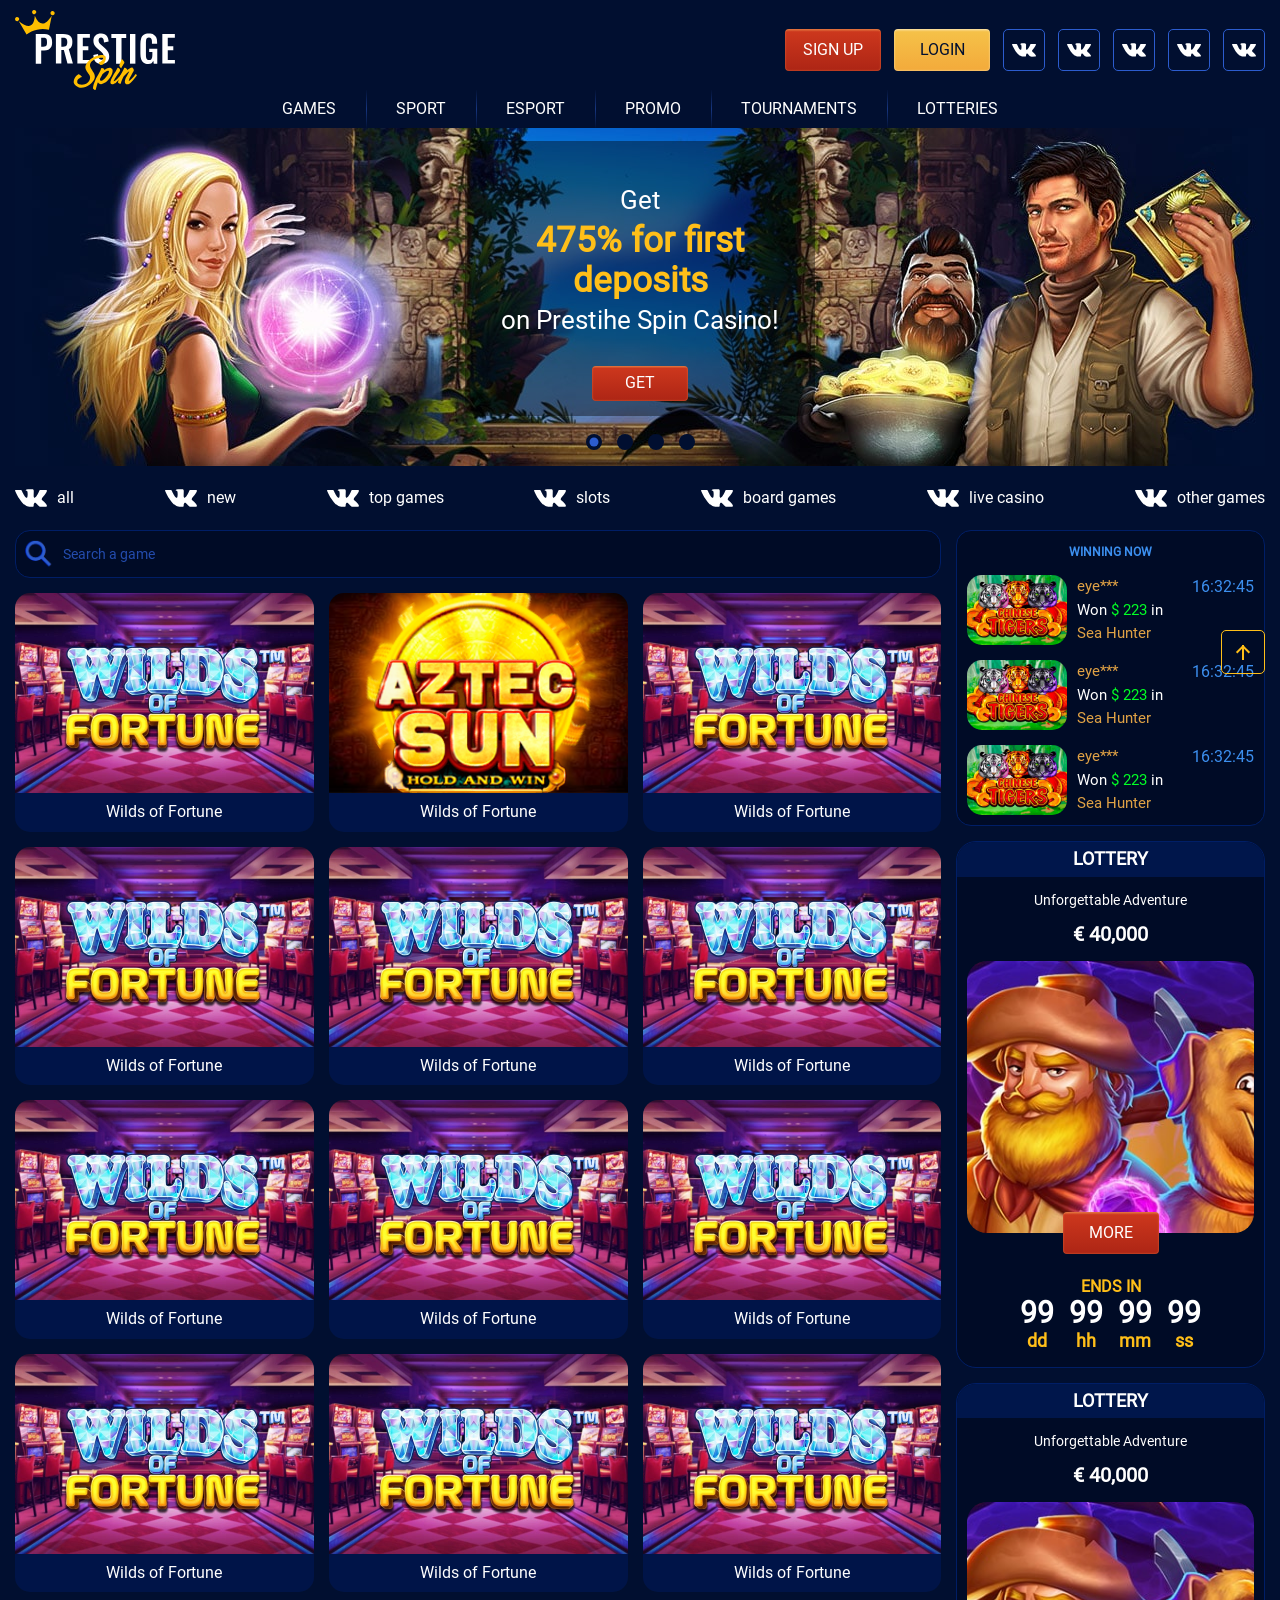
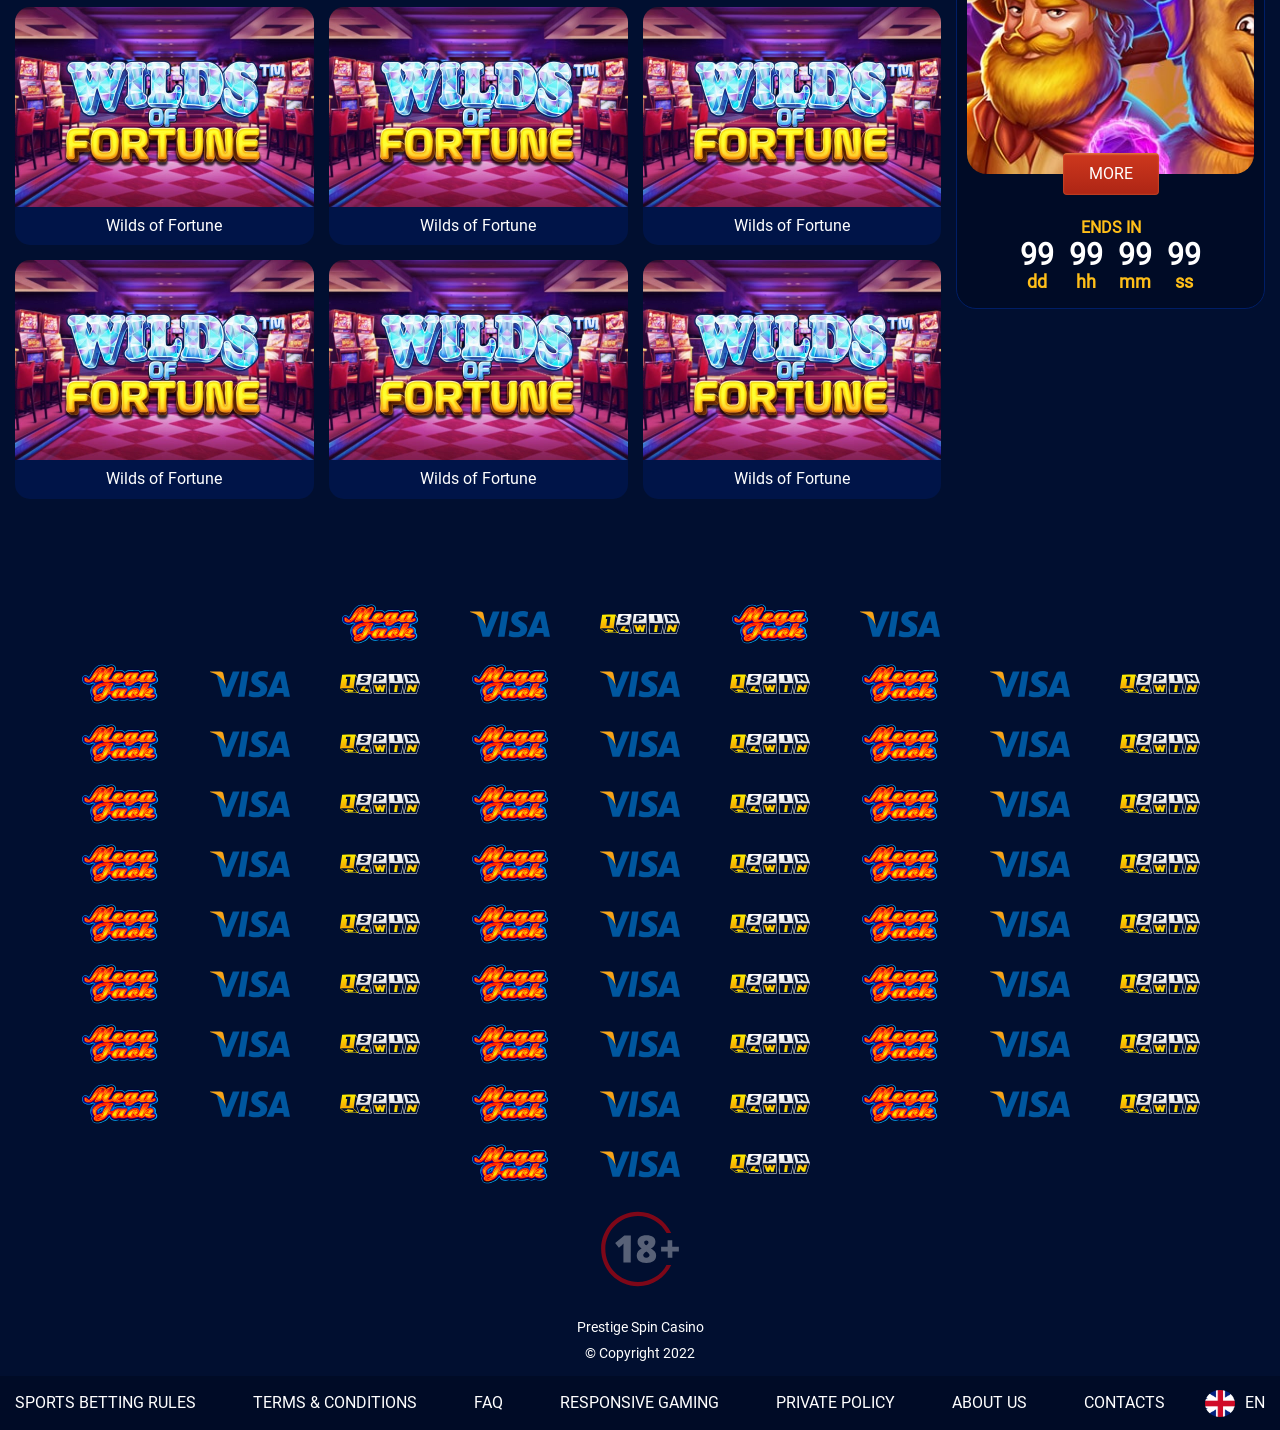
==== commit 4b2cc7b0: "minhtml" ====
--- a/index.html
+++ b/index.html
@@ -1,874 +1,2 @@
-<!DOCTYPE html>
-<html lang="en">
-	<head>
-		<meta charset="UTF-8" />
-		<meta http-equiv="X-UA-Compatible" content="IE=edge" />
-		<meta name="viewport" content="width=device-width, initial-scale=1.0" />
-		<!-- <link rel="stylesheet" type="text/css" href="css/slick.css" />
-		<link rel="stylesheet" href="css/normalize.css" />
-		<link rel="stylesheet" href="css/style.min.css" /> -->
-		<title>9pro</title>
-		<style>
-		/* //slick */
-		.slick-slider{position:relative;display:block;box-sizing:border-box;-webkit-user-select:none;-moz-user-select:none;-ms-user-select:none;user-select:none;-webkit-touch-callout:none;-khtml-user-select:none;-ms-touch-action:pan-y;touch-action:pan-y;-webkit-tap-highlight-color:transparent}.slick-list{position:relative;display:block;overflow:hidden;margin:0;padding:0}.slick-list:focus{outline:none}.slick-list.dragging{cursor:pointer;cursor:hand}.slick-slider .slick-track,.slick-slider .slick-list{-webkit-transform:translate3d(0,0,0);-moz-transform:translate3d(0,0,0);-ms-transform:translate3d(0,0,0);-o-transform:translate3d(0,0,0);transform:translate3d(0,0,0)}.slick-track{position:relative;top:0;left:0;display:block;margin-left:auto;margin-right:auto}.slick-track:before,.slick-track:after{display:table;content:""}.slick-track:after{clear:both}.slick-loading .slick-track{visibility:hidden}.slick-slide{display:none;float:left;height:100%;min-height:1px}[dir="rtl"] .slick-slide{float:right}.slick-slide img{display:block}.slick-slide.slick-loading img{display:none}.slick-slide.dragging img{pointer-events:none}.slick-initialized .slick-slide{display:block}.slick-loading .slick-slide{visibility:hidden}.slick-vertical .slick-slide{display:block;height:auto;border:1px solid transparent}.slick-arrow.slick-hidden{display:none}
-		/* //normalize */
-		html{line-height:1.15;-webkit-text-size-adjust:100%}body{margin:0}main{display:block}h1{font-size:2em;margin:.67em 0}hr{box-sizing:content-box;height:0;overflow:visible}pre{font-family:monospace,monospace;font-size:1em}a{background-color:transparent}abbr[title]{border-bottom:none;text-decoration:underline;text-decoration:underline dotted}b,strong{font-weight:bolder}code,kbd,samp{font-family:monospace,monospace;font-size:1em}small{font-size:80%}sub,sup{font-size:75%;line-height:0;position:relative;vertical-align:baseline}sub{bottom:-.25em}sup{top:-.5em}img{border-style:none}button,input,optgroup,select,textarea{font-family:inherit;font-size:100%;line-height:1.15;margin:0}button,input{overflow:visible}button,select{text-transform:none}button,[type="button"],[type="reset"],[type="submit"]{-webkit-appearance:button}button::-moz-focus-inner,[type="button"]::-moz-focus-inner,[type="reset"]::-moz-focus-inner,[type="submit"]::-moz-focus-inner{border-style:none;padding:0}button:-moz-focusring,[type="button"]:-moz-focusring,[type="reset"]:-moz-focusring,[type="submit"]:-moz-focusring{outline:1px dotted ButtonText}fieldset{padding:.35em .75em .625em}legend{box-sizing:border-box;color:inherit;display:table;max-width:100%;padding:0;white-space:normal}progress{vertical-align:baseline}textarea{overflow:auto}[type="checkbox"],[type="radio"]{box-sizing:border-box;padding:0}[type="number"]::-webkit-inner-spin-button,[type="number"]::-webkit-outer-spin-button{height:auto}[type="search"]{-webkit-appearance:textfield;outline-offset:-2px}[type="search"]::-webkit-search-decoration{-webkit-appearance:none}::-webkit-file-upload-button{-webkit-appearance:button;font:inherit}details{display:block}summary{display:list-item}template{display:none}[hidden]{display:none}*{box-sizing:border-box}:before,:after{box-sizing:border-box}h1,h2,h3,h4,h5{margin:0}p{margin:0}ul{padding:0}
-		/* //style */
-		@font-face{font-family:"Roboto";font-weight:400;src:url([data-uri])}html{font-family:"Roboto"}html.overflowed{overflow:hidden}body{background-color:#010f30}.mobile-menu{padding:15px;position:fixed;height:100vh;background-color:#000b26;z-index:5;right:-110%;width:300px;display:flex;flex-direction:column;transition:all .5s ease-in-out}.mobile-menu.active{right:0}.up{position:fixed;top:70%;right:15px;width:44px;z-index:4;height:44px;border-radius:5px;border:1px solid #ffbf19;display:flex;align-items:center;justify-content:center;outline:none;background-color:rgba(0,0,0,0)}.up:before{content:"";height:15px;border-left:2px solid #ffbf19;display:block}.up:after{content:"";height:10px;width:10px;border-left:2px solid #ffbf19;border-top:2px solid #ffbf19;display:block;transform:rotate(45deg);position:absolute}.up:hover{border-color:#74b3fc;background:linear-gradient(90deg, #010829 0%, #05175d 100%)}.up:hover:after,.up:hover:before{border-color:#a5cefc}.dark{background-color:#00164b;opacity:.7;position:fixed;width:100vw;height:100vh;z-index:-1;top:0;display:none;left:0}.mobile-menu__head{width:100%;display:flex;justify-content:space-between;align-items:center}.mobile-menu__close{background-color:rgba(0,0,0,0);border:none;color:#fff;cursor:pointer;outline:none;font-size:12px;transition:opacity .2s ease-in-out}.mobile-menu__close:hover{opacity:.7}.mobile-menu__nav ul{display:flex;flex-direction:column;grid-gap:15px}.mobile-menu__nav ul li{list-style-type:none}.mobile-menu__nav ul li a{color:#fff;text-decoration:none;display:flex;grid-gap:7px;align-items:center;transition:color .2s ease-in-out}.mobile-menu__nav ul li a svg{width:25px;height:25px}.mobile-menu__nav ul li a:hover{color:#e6bc5c}.mobile-menu__support{border-top:1px solid #1f252f;padding-top:10px}.mobile-menu__support a{color:#44464b;font-weight:700;text-decoration:none;display:flex;align-items:center;grid-gap:7px;transition:color .2s ease-in-out}.mobile-menu__support a:hover{color:#e6bc5c}.mobile-menu__support a svg{width:25px;height:25px}.mobile-menu__title{font-size:14px;font-weight:700;color:#fff}.btn{text-transform:uppercase;font-size:16px;min-width:96px;height:42px;text-decoration:none;border-radius:4px;transition:filter .2s ease-in-out;cursor:pointer;border:none;align-items:center;display:flex;justify-content:center}.btn_red{color:#fff;background-color:#cc371d;background-image:linear-gradient(180deg, #e37840 0%, #cc371d 6.77%, #ad2515 100%);box-shadow:inset 0 0 2px #e37840}.btn_gold{color:#010f30;background-color:#f5c148;background-image:linear-gradient(180deg, #f9da92 0%, #f5c148 6.77%, #f3aa3b 100%);box-shadow:inset 0 0 2px #ffeec7}.btn:hover{filter:saturate(1.2)}.header{padding:10px 0 0 0}.header .container{position:relative;display:flex;justify-content:space-between;align-items:center}.header__burger{display:none}.header__btns-block{display:flex;grid-gap:13px;align-items:center;align-items:stretch}.header__log-btns{grid-gap:13px;display:flex;align-items:stretch}.container{max-width:1280px;padding:0 15px;margin:0 auto}.container_contacts{max-width:1880px !important;display:flex;flex-direction:column;grid-gap:10px;margin-top:100px;padding-bottom:15px}.header__logo{width:160px;height:80px;display:block;transition:opacity .2s ease-in-out}.header__logo:hover{opacity:.7}.header__logo img{width:100%;height:100%;object-fit:contain}.header__link{display:block;width:42px;height:42px;border-radius:5px;border:1px solid #2c5cce;padding:8px;transition:border-color .2s ease-in-out}.header__link:hover{border-color:#fff}.header__link svg{color:#fff;width:100%;height:100%}.header__links{display:flex;grid-gap:13px}.header__nav{width:100%}.header__nav ul{display:flex;justify-content:center;margin:0}.header__nav ul a{text-decoration:none;color:#fff;transition:color .2s ease-in-out;font-weight:300}.header__nav ul a:hover{color:#f3aa3b}.header__nav ul li{list-style:none;text-transform:uppercase;font-size:16px;padding:10px 30px;position:relative}.header__nav ul li:before{content:"";height:100%;display:block;border-width:0 1px 0 0;border-image:linear-gradient(180deg, rgba(1, 15, 48, 0) 0%, rgba(44, 92, 206, 0.5) 50%, rgba(1, 15, 48, 0) 100%) 1;position:absolute;left:0;top:0;border-left:1px solid #000}.header__nav ul li:nth-child(1):before{border-width:0}.slider-block__slider{position:relative}.slider-block__slider .slick-dots{display:flex;justify-content:center;position:absolute;width:100%;bottom:0;grid-gap:15px}.slider-block__slider .slick-dots li{position:relative;list-style-type:none;font-size:0}.slider-block__slider .slick-dots li button{width:16px;height:16px;border:none;border-radius:50%;background-color:#010f30;cursor:pointer}.slider-block__slider .slick-dots .slick-active button:before{content:"";width:9px;height:9px;background-color:#2c5cce;display:block;border-radius:50%;left:50%;top:50%;transform:translate(-50%, -50%);position:absolute}.slider-block__slide{position:relative}.slider-block__slide img{height:338px;width:100%;object-fit:cover}.slider-block__overlay{width:100%;height:100%;position:absolute;top:0;left:0;display:flex;align-items:center;justify-content:center;padding:13px 0 50px 0}.slider-block__info{padding:15px 30px;max-width:350px;display:flex;flex-direction:column;text-align:center;background-color:rgba(0,0,0,.4);border-radius:15px;height:100%;width:100%;align-items:center;justify-content:space-between}.slider-block__info .slider-block__info-body{color:#fff;display:flex;flex-direction:column;grid-gap:5px;height:100%;justify-content:center}.slider-block__info .slider-block__info-body p{font-weight:400;font-size:26px}.slider-block__info .slider-block__info-body b{color:#ffbf19;width:100%;font-size:35px;font-weight:700}.games .container{display:flex;flex-wrap:wrap}.games__nav{flex-basis:100%}.games__nav ul{display:flex;grid-gap:20px;justify-content:space-between}.games__nav ul li{list-style-type:none}.games__nav ul li a{color:#fff;display:flex;text-decoration:none;align-items:center;grid-gap:10px;transition:color .2s ease-in-out}.games__nav ul li a svg{height:32px;width:32px;object-fit:contain}.games__nav ul li a:hover{color:#f0b255}.games__main{display:flex;flex-basis:100%;grid-gap:15px}.games__aside{flex-basis:25%;display:flex;flex-direction:column;grid-gap:15px}.games__choose{flex-basis:75%}.games__search{width:100%;background-color:#000b26;display:flex;border:1px solid #001e66;border-radius:15px;padding:8px}.games__search input{width:100%;background-color:rgba(0,0,0,0);font-weight:400;color:#fff;outline:none;border:none;padding-left:10px}.games__search input::placeholder{color:#2c5cce;font-weight:300;font-size:14px;opacity:.8}.games__search button{width:30px;height:30px;cursor:pointer;font-size:0;border:none;background-size:contain;background-image:url("[data-uri]");transition:opacity .2s ease-in-out}.games__search button:hover{opacity:.7}.games__grid{display:grid;grid-template-columns:repeat(3, 1fr);grid-gap:15px;margin-top:15px}.games__overlay{display:flex;width:100%;height:100%;background-color:rgba(0,0,0,.8);justify-content:center;align-items:center;grid-gap:15px;flex-direction:column;transition:opacity .2s ease-in-out;opacity:0;position:absolute;top:0;left:0}.games__item{border-radius:15px;overflow:hidden}.games__item:hover .games__overlay{opacity:1 !important}.games__item-text{background-color:rgba(0,22,75,.9);padding:10px 0;text-align:center;color:#fff}.games__item-img{height:200px;position:relative}.games__item-img img{width:100%;height:100%;object-fit:cover}.games__winning{border:1px solid #001e66;border-radius:15px;padding:10px 0;display:flex;flex-direction:column;grid-gap:10px;background-color:#000b26}.games__winning-item{display:flex;grid-gap:10px;cursor:pointer;transition:all .2s ease-in-out;padding:0 10px}.games__winning-item:hover{background-color:#061a4b}.games__winning-item:hover .games__winning-overlay{opacity:1}.games__winning-img{width:100px;height:70px;overflow:hidden;border-radius:15px;position:relative;flex-shrink:0}.games__winning-img img{width:100%;height:100%;object-fit:cover}.games__winning-overlay{position:absolute;top:0;left:0;background-color:rgba(0,0,0,.8);display:flex;opacity:0;width:100%;height:100%;align-items:center;justify-content:center;transition:opacity .2s ease-in-out}.games__winning-overlay .btn{transform:scale(0.7)}.games__winning-list{display:flex;flex-direction:column;grid-gap:15px}.games__winning-title{color:#3c90f0;text-transform:uppercase;text-align:center;font-size:12px;padding:5px 0}.games__winning-content{display:flex;width:100%;flex-direction:column;justify-content:space-around}.games__winning-content .upper{display:flex;justify-content:space-between}.games__winning-content .upper .name{font-size:15px;color:#e0a245}.games__winning-content .upper .time{color:#3c90f0}.games__winning-content .middle{font-size:15px;color:#fff}.games__winning-content .middle .green{color:#01ff25}.games__winning-content .lower{font-size:15px;color:#e0a245}.gaming__timer{background-color:#000b26;border:1px solid #001e66;border-radius:20px;overflow:hidden}.gaming__timer-content{padding:15px 10px;display:flex;flex-direction:column;align-items:center;grid-gap:15px}.gaming__timer-title{width:100%;text-align:center;color:#fff;background-color:#00164b;text-transform:uppercase;font-size:18px;padding:7px 10px}.gaming__timer-subtitle{font-size:14px;color:#fff;text-align:center}.gaming__timer-price{font-weight:700;color:#fff;font-size:20px;text-align:center;display:block}.gaming__timer-img{width:100%;height:272px;position:relative}.gaming__timer-img img{width:100%;height:100%;object-fit:cover;border-radius:20px}.gaming__timer-img .btn{position:absolute;bottom:0;left:50%;transform:translate(-50%, 50%)}.gaming__timer-block{display:flex;flex-direction:column;align-items:center;margin-top:30px}.gaming__timer-wrapper{display:flex;justify-content:space-between;grid-gap:15px}.gaming__timer-item{display:flex;flex-direction:column;align-items:center}.gaming__timer-item .num{font-weight:700;color:#fff;font-size:30px}.gaming__timer-item .text{font-weight:700;color:#ffbf19;font-size:18px}.gaming__timer-block-sub{color:#ffbf19;font-weight:700;text-transform:uppercase}.contacts__row{display:flex;flex-wrap:wrap;justify-content:center;grid-gap:10px}.contacts__link{width:120px;height:50px;padding:5px;transition:opacity .2s ease-in-out}.contacts__link:hover{opacity:.7}.contacts__link img{object-fit:contain;width:100%;height:100%}.contacts__disclaimer{width:100px;height:80px;margin:0 auto;margin-top:10px;margin-bottom:20px}.contacts__disclaimer img{object-fit:contain;width:100%;height:100%}.contacts__text{font-size:14px;color:#fff;text-align:center}.footer{background-color:#000b26}.footer__nav{width:100%}.footer__nav ul{display:flex;margin:0;justify-content:space-between;padding:18px 0;grid-gap:20px;width:100%}.footer__nav ul::-webkit-scrollbar{display:none}.footer__nav ul li{list-style-type:none;flex-shrink:0}.footer__nav ul li a{text-decoration:none;color:#fff;text-transform:uppercase;transition:color .2s ease-in-out}.footer__nav ul li a:hover{color:#e0a245}.container_footer{max-width:1900px !important;display:flex;grid-gap:40px;justify-content:space-between}.footer__lang{display:flex;align-items:center;grid-gap:10px;text-transform:uppercase;color:#fff;position:relative;cursor:pointer}.footer__lang img{width:30px;height:27px;object-fit:cover;border-radius:50%}.footer__lang-dropdown{display:flex;position:absolute;top:-40px;right:0}.footer__lang-item{border:1px solid #444;padding:5px;display:flex;grid-gap:5px;align-items:center;background-color:#161616;color:#fff;text-decoration:none}@media(max-width: 1200px){.container{max-width:960px}.games__item-img{height:130px}.games__choose{flex-basis:65%}.games__aside{flex-basis:35%}.container_footer{flex-direction:column;align-items:center;grid-gap:0px;padding-bottom:20px}}@media(max-width: 992px){.container{max-width:740px}.footer__lang-dropdown{transform:translateX(-50%);top:-50px;left:50%;right:unset}.footer__nav ul{flex-direction:column;align-items:center}.container_contacts{margin-top:60px !important}.header__burger{width:26px;height:22px;border:none;outline:none;border-top:3px solid #fff;border-bottom:3px solid #fff;display:block;background-color:rgba(0,0,0,0);border-radius:2px;position:absolute;top:20px;right:15px;transition:opacity .2s ease-in-out;cursor:pointer}.header__burger:before{content:"";border-bottom:3px solid #fff;display:block;width:100%;left:0;top:50%;transform:translateY(-50%);position:absolute}.header__burger:hover{opacity:.7}.header__logo{width:120px;height:60px}.header .container{flex-direction:column;grid-gap:5px;align-items:unset}.header .container_nav{display:none}.header__logo{margin:0 auto}.header__links{display:none}.header__log-btns{flex-basis:100%;grid-gap:8px;width:100%}.header__log-btns .btn{width:unset;flex-basis:50%}.slider-block__slider{margin-top:8px}.games__grid{grid-template-columns:repeat(2, 1fr)}.games__item-img{height:120px}.games__nav svg{display:none}}@media(max-width: 768px){.games__nav{overflow:scroll}.games__nav::-webkit-scrollbar{display:none}.games__nav ul{width:100%;grid-gap:20px}.games__nav ul li{flex-shrink:0}.slider-block__overlay{padding:0}.slider-block__overlay .slider-block__info{width:100%;height:100%;max-width:unset;border-radius:0}.games__main{flex-direction:column}.games__choose{flex-basis:100%}.games__item-img{height:30vw}.games__aside{flex-basis:100%}}/*# sourceMappingURL=style.min.css.map */
-		</style>
-	</head>
-	<body>
-		<a href="#header" class="up"></a>
-		<div class="mobile-menu">
-			<div class="mobile-menu__head">
-				<div class="dark"></div>
-				<span class="mobile-menu__title">Menu</span>
-				<button class="mobile-menu__close">╳</button>
-			</div>
-			<nav class="mobile-menu__nav">
-				<ul>
-					<li>
-						<a href="">
-							<svg>
-								<use xlink:href="./images/icons/icons.svg#vkontakte"></use>
-							</svg>
-							Games</a
-						>
-					</li>
-					<li>
-						<a href=""
-							><svg>
-								<use xlink:href="./images/icons/icons.svg#vkontakte"></use></svg
-							>Sport</a
-						>
-					</li>
-					<li>
-						<a href=""
-							><svg>
-								<use xlink:href="./images/icons/icons.svg#vkontakte"></use></svg
-							>Esport</a
-						>
-					</li>
-					<li>
-						<a href=""
-							><svg>
-								<use xlink:href="./images/icons/icons.svg#vkontakte"></use></svg
-							>Promo</a
-						>
-					</li>
-					<li>
-						<a href=""
-							><svg>
-								<use xlink:href="./images/icons/icons.svg#vkontakte"></use></svg
-							>Tournaments</a
-						>
-					</li>
-					<li>
-						<a href=""
-							><svg>
-								<use xlink:href="./images/icons/icons.svg#vkontakte"></use></svg
-							>Lotteries</a
-						>
-					</li>
-				</ul>
-			</nav>
-			<div class="mobile-menu__support">
-				<a href="#"
-					><svg>
-						<use xlink:href="./images/icons/icons.svg#vkontakte"></use></svg
-					>Support</a
-				>
-			</div>
-		</div>
-		<header class="header" id="header">
-			<div class="container">
-				<button class="header__burger">1</button>
-				<a class="header__logo" href="#">
-					<img src="./images/content/logo.svg" alt="logo" />
-				</a>
-				<div class="header__btns-block">
-					<div class="header__log-btns">
-						<button class="btn btn_red">sign up</button>
-						<button class="btn btn_gold">login</button>
-					</div>
-					<div class="header__links">
-						<a class="header__link" href="#">
-							<svg>
-								<use xlink:href="./images/icons/icons.svg#vkontakte"></use>
-							</svg>
-						</a>
-						<a class="header__link" href="#">
-							<svg>
-								<use xlink:href="./images/icons/icons.svg#vkontakte"></use>
-							</svg>
-						</a>
-						<a class="header__link" href="#">
-							<svg>
-								<use xlink:href="./images/icons/icons.svg#vkontakte"></use>
-							</svg>
-						</a>
-						<a class="header__link" href="#">
-							<svg>
-								<use xlink:href="./images/icons/icons.svg#vkontakte"></use>
-							</svg>
-						</a>
-						<a class="header__link" href="#">
-							<svg>
-								<use xlink:href="./images/icons/icons.svg#vkontakte"></use>
-							</svg>
-						</a>
-					</div>
-				</div>
-			</div>
-			<div class="container container_nav">
-				<nav class="header__nav">
-					<ul>
-						<li><a href="#">games</a></li>
-						<li><a href="#">Sport</a></li>
-						<li><a href="#">Esport</a></li>
-						<li><a href="#">Promo</a></li>
-						<li><a href="#">Tournaments</a></li>
-						<li><a href="#">Lotteries</a></li>
-					</ul>
-				</nav>
-			</div>
-		</header>
-		<section class="slider-block">
-			<div class="container">
-				<div class="slider-block__slider">
-					<div class="slider-block__slide">
-						<div class="slider-block__overlay">
-							<div class="slider-block__info">
-								<div class="slider-block__info-body">
-									<p>Get</p>
-									<b>475% for first deposits</b>
-									<p>on Prestihe Spin Casino!</p>
-								</div>
-								<a href="" class="btn btn_red">get</a>
-							</div>
-						</div>
-						<picture>
-							<source srcset="./images/content/sliderimg1desk.jpeg" media="(min-width: 992px)" />
-							<img width="1250" height="338" src="./images/content/sliderimg1mob.jpeg" alt="banner" />
-						</picture>
-					</div>
-					<div class="slider-block__slide">
-						<div class="slider-block__overlay">
-							<div class="slider-block__info">
-								<div class="slider-block__info-body">
-									<p>Play and win</p>
-									<b>a gaming laptop and a tablet</b>
-									<p>time to find the Atlantics</p>
-								</div>
-								<a href="" class="btn btn_red">get</a>
-							</div>
-						</div>
-						<picture>
-							<source srcset="./images/content/slider2desk.jpeg" media="(min-width: 992px)" />
-							<img width="1250" height="338" src="./images/content/slider2mob.jpeg" alt="banner" />
-						</picture>
-					</div>
-					<div class="slider-block__slide">
-						<div class="slider-block__overlay">
-							<div class="slider-block__info">
-								<div class="slider-block__info-body">
-									<p>Get</p>
-									<b>475% for first deposits</b>
-									<p>on Prestihe Spin Casino!</p>
-								</div>
-								<a href="" class="btn btn_red">get</a>
-							</div>
-						</div>
-						<picture>
-							<source srcset="./images/content/sliderimg1desk.jpeg" media="(min-width: 992px)" />
-							<img width="1250" height="338" src="./images/content/sliderimg1mob.jpeg" alt="banner" />
-						</picture>
-					</div>
-					<div class="slider-block__slide">
-						<div class="slider-block__overlay">
-							<div class="slider-block__info">
-								<div class="slider-block__info-body">
-									<p>Play and win</p>
-									<b>a gaming laptop and a tablet</b>
-									<p>time to find the Atlantics</p>
-								</div>
-								<a href="" class="btn btn_red">get</a>
-							</div>
-						</div>
-						<picture>
-							<source srcset="./images/content/slider2desk.jpeg" media="(min-width: 992px)" />
-							<img width="1250" height="338" src="./images/content/slider2mob.jpeg" alt="banner" />
-						</picture>
-					</div>
-				</div>
-			</div>
-		</section>
-		<section class="games">
-			<div class="container">
-				<nav class="games__nav">
-					<ul>
-						<li>
-							<a href="#">
-								<svg>
-									<use xlink:href="./images/icons/icons.svg#vkontakte"></use>
-								</svg>
-								all</a
-							>
-						</li>
-						<li>
-							<a href="#"
-								><svg>
-									<use xlink:href="./images/icons/icons.svg#vkontakte"></use></svg
-								>new</a
-							>
-						</li>
-						<li>
-							<a href="#"
-								><svg>
-									<use xlink:href="./images/icons/icons.svg#vkontakte"></use></svg
-								>top games</a
-							>
-						</li>
-						<li>
-							<a href="#"
-								><svg>
-									<use xlink:href="./images/icons/icons.svg#vkontakte"></use></svg
-								>slots</a
-							>
-						</li>
-						<li>
-							<a href="#"
-								><svg>
-									<use xlink:href="./images/icons/icons.svg#vkontakte"></use></svg
-								>board games</a
-							>
-						</li>
-						<li>
-							<a href="#"
-								><svg>
-									<use xlink:href="./images/icons/icons.svg#vkontakte"></use></svg
-								>live casino</a
-							>
-						</li>
-						<li>
-							<a href="#"
-								><svg>
-									<use xlink:href="./images/icons/icons.svg#vkontakte"></use></svg
-								>other games</a
-							>
-						</li>
-					</ul>
-				</nav>
-				<div class="games__main">
-					<div class="games__choose">
-						<div class="games__search">
-							<button type="submit">1</button>
-							<input type="search" placeholder="Search a game" />
-						</div>
-						<div class="games__grid">
-							<div class="games__item">
-								<div class="games__item-img">
-									<div class="games__overlay">
-										<a href="#" class="btn btn_red">play</a>
-										<a href="#" class="btn btn_gold">demo</a>
-									</div>
-									<img loading="lazy" width="298" height="200" src="./images/content/itemimg.jpg" alt="preview" />
-								</div>
-								<div class="games__item-text">Wilds of Fortune</div>
-							</div>
-							<div class="games__item">
-								<div class="games__item-img">
-									<div class="games__overlay">
-										<a href="#" class="btn btn_red">play</a>
-										<a href="#" class="btn btn_gold">demo</a>
-									</div>
-									<img loading="lazy" width="298" height="200" src="./images/content/sun.svg" alt="preview" />
-								</div>
-								<div class="games__item-text">Wilds of Fortune</div>
-							</div>
-							<div class="games__item">
-								<div class="games__item-img">
-									<div class="games__overlay">
-										<a href="#" class="btn btn_red">play</a>
-										<a href="#" class="btn btn_gold">demo</a>
-									</div>
-									<img loading="lazy" width="298" height="200" src="./images/content/itemimg.jpg" alt="preview" />
-								</div>
-								<div class="games__item-text">Wilds of Fortune</div>
-							</div>
-							<div class="games__item">
-								<div class="games__item-img">
-									<div class="games__overlay">
-										<a href="#" class="btn btn_red">play</a>
-										<a href="#" class="btn btn_gold">demo</a>
-									</div>
-									<img loading="lazy" width="298" height="200" src="./images/content/itemimg.jpg" alt="preview" />
-								</div>
-								<div class="games__item-text">Wilds of Fortune</div>
-							</div>
-							<div class="games__item">
-								<div class="games__item-img">
-									<div class="games__overlay">
-										<a href="#" class="btn btn_red">play</a>
-										<a href="#" class="btn btn_gold">demo</a>
-									</div>
-									<img loading="lazy" width="298" height="200" src="./images/content/itemimg.jpg" alt="preview" />
-								</div>
-								<div class="games__item-text">Wilds of Fortune</div>
-							</div>
-							<div class="games__item">
-								<div class="games__item-img">
-									<div class="games__overlay">
-										<a href="#" class="btn btn_red">play</a>
-										<a href="#" class="btn btn_gold">demo</a>
-									</div>
-									<img loading="lazy" width="298" height="200" src="./images/content/itemimg.jpg" alt="preview" />
-								</div>
-								<div class="games__item-text">Wilds of Fortune</div>
-							</div>
-							<div class="games__item">
-								<div class="games__item-img">
-									<div class="games__overlay">
-										<a href="#" class="btn btn_red">play</a>
-										<a href="#" class="btn btn_gold">demo</a>
-									</div>
-									<img loading="lazy" width="298" height="200" src="./images/content/itemimg.jpg" alt="preview" />
-								</div>
-								<div class="games__item-text">Wilds of Fortune</div>
-							</div>
-							<div class="games__item">
-								<div class="games__item-img">
-									<div class="games__overlay">
-										<a href="#" class="btn btn_red">play</a>
-										<a href="#" class="btn btn_gold">demo</a>
-									</div>
-									<img loading="lazy" width="298" height="200" src="./images/content/itemimg.jpg" alt="preview" />
-								</div>
-								<div class="games__item-text">Wilds of Fortune</div>
-							</div>
-							<div class="games__item">
-								<div class="games__item-img">
-									<div class="games__overlay">
-										<a href="#" class="btn btn_red">play</a>
-										<a href="#" class="btn btn_gold">demo</a>
-									</div>
-									<img loading="lazy" width="298" height="200" src="./images/content/itemimg.jpg" alt="preview" />
-								</div>
-								<div class="games__item-text">Wilds of Fortune</div>
-							</div>
-							<div class="games__item">
-								<div class="games__item-img">
-									<div class="games__overlay">
-										<a href="#" class="btn btn_red">play</a>
-										<a href="#" class="btn btn_gold">demo</a>
-									</div>
-									<img loading="lazy" width="298" height="200" src="./images/content/itemimg.jpg" alt="preview" />
-								</div>
-								<div class="games__item-text">Wilds of Fortune</div>
-							</div>
-							<div class="games__item">
-								<div class="games__item-img">
-									<div class="games__overlay">
-										<a href="#" class="btn btn_red">play</a>
-										<a href="#" class="btn btn_gold">demo</a>
-									</div>
-									<img loading="lazy" width="298" height="200" src="./images/content/itemimg.jpg" alt="preview" />
-								</div>
-								<div class="games__item-text">Wilds of Fortune</div>
-							</div>
-							<div class="games__item">
-								<div class="games__item-img">
-									<div class="games__overlay">
-										<a href="#" class="btn btn_red">play</a>
-										<a href="#" class="btn btn_gold">demo</a>
-									</div>
-									<img loading="lazy" width="298" height="200" src="./images/content/itemimg.jpg" alt="preview" />
-								</div>
-								<div class="games__item-text">Wilds of Fortune</div>
-							</div>
-							<div class="games__item">
-								<div class="games__item-img">
-									<div class="games__overlay">
-										<a href="#" class="btn btn_red">play</a>
-										<a href="#" class="btn btn_gold">demo</a>
-									</div>
-									<img loading="lazy" width="298" height="200" src="./images/content/itemimg.jpg" alt="preview" />
-								</div>
-								<div class="games__item-text">Wilds of Fortune</div>
-							</div>
-							<div class="games__item">
-								<div class="games__item-img">
-									<div class="games__overlay">
-										<a href="#" class="btn btn_red">play</a>
-										<a href="#" class="btn btn_gold">demo</a>
-									</div>
-									<img loading="lazy" width="298" height="200" src="./images/content/itemimg.jpg" alt="preview" />
-								</div>
-								<div class="games__item-text">Wilds of Fortune</div>
-							</div>
-							<div class="games__item">
-								<div class="games__item-img">
-									<div class="games__overlay">
-										<a href="#" class="btn btn_red">play</a>
-										<a href="#" class="btn btn_gold">demo</a>
-									</div>
-									<img loading="lazy" width="298" height="200" src="./images/content/itemimg.jpg" alt="preview" />
-								</div>
-								<div class="games__item-text">Wilds of Fortune</div>
-							</div>
-							<div class="games__item">
-								<div class="games__item-img">
-									<div class="games__overlay">
-										<a href="#" class="btn btn_red">play</a>
-										<a href="#" class="btn btn_gold">demo</a>
-									</div>
-									<img loading="lazy" width="298" height="200" src="./images/content/itemimg.jpg" alt="preview" />
-								</div>
-								<div class="games__item-text">Wilds of Fortune</div>
-							</div>
-							<div class="games__item">
-								<div class="games__item-img">
-									<div class="games__overlay">
-										<a href="#" class="btn btn_red">play</a>
-										<a href="#" class="btn btn_gold">demo</a>
-									</div>
-									<img loading="lazy" width="298" height="200" src="./images/content/itemimg.jpg" alt="preview" />
-								</div>
-								<div class="games__item-text">Wilds of Fortune</div>
-							</div>
-							<div class="games__item">
-								<div class="games__item-img">
-									<div class="games__overlay">
-										<a href="#" class="btn btn_red">play</a>
-										<a href="#" class="btn btn_gold">demo</a>
-									</div>
-									<img loading="lazy" width="298" height="200" src="./images/content/itemimg.jpg" alt="preview" />
-								</div>
-								<div class="games__item-text">Wilds of Fortune</div>
-							</div>
-						</div>
-					</div>
-					<aside class="games__aside">
-						<div class="games__winning">
-							<h3 class="games__winning-title">WINNING NOW</h3>
-							<div class="games__winning-list">
-								<div class="games__winning-item">
-									<div class="games__winning-img">
-										<div class="games__winning-overlay">
-											<a class="btn btn_red" href="#">play</a>
-										</div>
-										<img loading="lazy" src="./images/content/winning.jpg" alt="preview" />
-									</div>
-									<div class="games__winning-content">
-										<div class="upper">
-											<p class="name">eye***</p>
-											<p class="time">16:32:45</p>
-										</div>
-										<div class="middle">
-											<p>Won <span class="green">$ 223</span> in</p>
-										</div>
-										<div class="lower">Sea Hunter</div>
-									</div>
-								</div>
-								<div class="games__winning-item">
-									<div class="games__winning-img">
-										<div class="games__winning-overlay">
-											<a class="btn btn_red" href="#">play</a>
-										</div>
-										<img loading="lazy" src="./images/content/winning.jpg" alt="preview" />
-									</div>
-									<div class="games__winning-content">
-										<div class="upper">
-											<p class="name">eye***</p>
-											<p class="time">16:32:45</p>
-										</div>
-										<div class="middle">
-											<p>Won <span class="green">$ 223</span> in</p>
-										</div>
-										<div class="lower">Sea Hunter</div>
-									</div>
-								</div>
-								<div class="games__winning-item">
-									<div class="games__winning-img">
-										<div class="games__winning-overlay">
-											<a class="btn btn_red" href="#">play</a>
-										</div>
-										<img loading="lazy" src="./images/content/winning.jpg" alt="preview" />
-									</div>
-									<div class="games__winning-content">
-										<div class="upper">
-											<p class="name">eye***</p>
-											<p class="time">16:32:45</p>
-										</div>
-										<div class="middle">
-											<p>Won <span class="green">$ 223</span> in</p>
-										</div>
-										<div class="lower">Sea Hunter</div>
-									</div>
-								</div>
-							</div>
-						</div>
-						<div class="gaming__timer">
-							<h3 class="gaming__timer-title">lottery</h3>
-							<div class="gaming__timer-content">
-								<p class="gaming__timer-subtitle">Unforgettable Adventure</p>
-								<span class="gaming__timer-price">€ 40,000</span>
-								<div class="gaming__timer-img">
-									<img loading="lazy" src="./images/content/timerimg.jpeg" alt="preview" />
-									<a class="btn btn_red" href="#">more</a>
-								</div>
-								<div class="gaming__timer-block">
-									<span class="gaming__timer-block-sub">ends in</span>
-									<div class="gaming__timer-wrapper">
-										<span class="gaming__timer-item">
-											<span class="num">99</span>
-											<span class="text">dd</span>
-										</span>
-										<span class="gaming__timer-item">
-											<span class="num">99</span>
-											<span class="text">hh</span>
-										</span>
-										<span class="gaming__timer-item">
-											<span class="num">99</span>
-											<span class="text">mm</span>
-										</span>
-										<span class="gaming__timer-item">
-											<span class="num">99</span>
-											<span class="text">ss</span>
-										</span>
-									</div>
-								</div>
-							</div>
-						</div>
-						<div class="gaming__timer">
-							<h3 class="gaming__timer-title">lottery</h3>
-							<div class="gaming__timer-content">
-								<p class="gaming__timer-subtitle">Unforgettable Adventure</p>
-								<span class="gaming__timer-price">€ 40,000</span>
-								<div class="gaming__timer-img">
-									<img loading="lazy" src="./images/content/timerimg.jpeg" alt="preview" />
-									<a class="btn btn_red" href="#">more</a>
-								</div>
-								<div class="gaming__timer-block">
-									<span class="gaming__timer-block-sub">ends in</span>
-									<div class="gaming__timer-wrapper">
-										<span class="gaming__timer-item">
-											<span class="num">99</span>
-											<span class="text">dd</span>
-										</span>
-										<span class="gaming__timer-item">
-											<span class="num">99</span>
-											<span class="text">hh</span>
-										</span>
-										<span class="gaming__timer-item">
-											<span class="num">99</span>
-											<span class="text">mm</span>
-										</span>
-										<span class="gaming__timer-item">
-											<span class="num">99</span>
-											<span class="text">ss</span>
-										</span>
-									</div>
-								</div>
-							</div>
-						</div>
-					</aside>
-				</div>
-			</div>
-		</section>
-		<section class="contacts">
-			<div class="container container_contacts">
-				<div class="contacts__row">
-					<a class="contacts__link" href="#">
-						<img loading="lazy" src="./images/content/contact1.svg" alt="contact" />
-					</a>
-					<a class="contacts__link" href="#">
-						<img loading="lazy" src="./images/content/contact2.svg" alt="contact" />
-					</a>
-					<a class="contacts__link" href="#">
-						<img loading="lazy" src="./images/content/contact3.svg" alt="contact" />
-					</a>
-					<a class="contacts__link" href="#">
-						<img loading="lazy" src="./images/content/contact1.svg" alt="contact" />
-					</a>
-					<a class="contacts__link" href="#">
-						<img loading="lazy" src="./images/content/contact2.svg" alt="contact" />
-					</a>
-				</div>
-				<div class="contacts__row">
-					<a class="contacts__link" href="#">
-						<img loading="lazy" src="./images/content/contact1.svg" alt="contact" />
-					</a>
-					<a class="contacts__link" href="#">
-						<img loading="lazy" src="./images/content/contact2.svg" alt="contact" />
-					</a>
-					<a class="contacts__link" href="#">
-						<img loading="lazy" src="./images/content/contact3.svg" alt="contact" />
-					</a>
-					<a class="contacts__link" href="#">
-						<img loading="lazy" src="./images/content/contact1.svg" alt="contact" />
-					</a>
-					<a class="contacts__link" href="#">
-						<img loading="lazy" src="./images/content/contact2.svg" alt="contact" />
-					</a>
-					<a class="contacts__link" href="#">
-						<img loading="lazy" src="./images/content/contact3.svg" alt="contact" />
-					</a>
-					<a class="contacts__link" href="#">
-						<img loading="lazy" src="./images/content/contact1.svg" alt="contact" />
-					</a>
-					<a class="contacts__link" href="#">
-						<img loading="lazy" src="./images/content/contact2.svg" alt="contact" />
-					</a>
-					<a class="contacts__link" href="#">
-						<img loading="lazy" src="./images/content/contact3.svg" alt="contact" />
-					</a>
-					<a class="contacts__link" href="#">
-						<img loading="lazy" src="./images/content/contact1.svg" alt="contact" />
-					</a>
-					<a class="contacts__link" href="#">
-						<img loading="lazy" src="./images/content/contact2.svg" alt="contact" />
-					</a>
-					<a class="contacts__link" href="#">
-						<img loading="lazy" src="./images/content/contact3.svg" alt="contact" />
-					</a>
-					<a class="contacts__link" href="#">
-						<img loading="lazy" src="./images/content/contact1.svg" alt="contact" />
-					</a>
-					<a class="contacts__link" href="#">
-						<img loading="lazy" src="./images/content/contact2.svg" alt="contact" />
-					</a>
-					<a class="contacts__link" href="#">
-						<img loading="lazy" src="./images/content/contact3.svg" alt="contact" />
-					</a>
-					<a class="contacts__link" href="#">
-						<img loading="lazy" src="./images/content/contact1.svg" alt="contact" />
-					</a>
-					<a class="contacts__link" href="#">
-						<img loading="lazy" src="./images/content/contact2.svg" alt="contact" />
-					</a>
-					<a class="contacts__link" href="#">
-						<img loading="lazy" src="./images/content/contact3.svg" alt="contact" />
-					</a>
-					<a class="contacts__link" href="#">
-						<img loading="lazy" src="./images/content/contact1.svg" alt="contact" />
-					</a>
-					<a class="contacts__link" href="#">
-						<img loading="lazy" src="./images/content/contact2.svg" alt="contact" />
-					</a>
-					<a class="contacts__link" href="#">
-						<img loading="lazy" src="./images/content/contact3.svg" alt="contact" />
-					</a>
-					<a class="contacts__link" href="#">
-						<img loading="lazy" src="./images/content/contact1.svg" alt="contact" />
-					</a>
-					<a class="contacts__link" href="#">
-						<img loading="lazy" src="./images/content/contact2.svg" alt="contact" />
-					</a>
-					<a class="contacts__link" href="#">
-						<img loading="lazy" src="./images/content/contact3.svg" alt="contact" />
-					</a>
-					<a class="contacts__link" href="#">
-						<img loading="lazy" src="./images/content/contact1.svg" alt="contact" />
-					</a>
-					<a class="contacts__link" href="#">
-						<img loading="lazy" src="./images/content/contact2.svg" alt="contact" />
-					</a>
-					<a class="contacts__link" href="#">
-						<img loading="lazy" src="./images/content/contact3.svg" alt="contact" />
-					</a>
-					<a class="contacts__link" href="#">
-						<img loading="lazy" src="./images/content/contact1.svg" alt="contact" />
-					</a>
-					<a class="contacts__link" href="#">
-						<img loading="lazy" src="./images/content/contact2.svg" alt="contact" />
-					</a>
-					<a class="contacts__link" href="#">
-						<img loading="lazy" src="./images/content/contact3.svg" alt="contact" />
-					</a>
-					<a class="contacts__link" href="#">
-						<img loading="lazy" src="./images/content/contact1.svg" alt="contact" />
-					</a>
-					<a class="contacts__link" href="#">
-						<img loading="lazy" src="./images/content/contact2.svg" alt="contact" />
-					</a>
-					<a class="contacts__link" href="#">
-						<img loading="lazy" src="./images/content/contact3.svg" alt="contact" />
-					</a>
-					<a class="contacts__link" href="#">
-						<img loading="lazy" src="./images/content/contact1.svg" alt="contact" />
-					</a>
-					<a class="contacts__link" href="#">
-						<img loading="lazy" src="./images/content/contact2.svg" alt="contact" />
-					</a>
-					<a class="contacts__link" href="#">
-						<img loading="lazy" src="./images/content/contact3.svg" alt="contact" />
-					</a>
-					<a class="contacts__link" href="#">
-						<img loading="lazy" src="./images/content/contact1.svg" alt="contact" />
-					</a>
-					<a class="contacts__link" href="#">
-						<img loading="lazy" src="./images/content/contact2.svg" alt="contact" />
-					</a>
-					<a class="contacts__link" href="#">
-						<img loading="lazy" src="./images/content/contact3.svg" alt="contact" />
-					</a>
-					<a class="contacts__link" href="#">
-						<img loading="lazy" src="./images/content/contact1.svg" alt="contact" />
-					</a>
-					<a class="contacts__link" href="#">
-						<img loading="lazy" src="./images/content/contact2.svg" alt="contact" />
-					</a>
-					<a class="contacts__link" href="#">
-						<img loading="lazy" src="./images/content/contact3.svg" alt="contact" />
-					</a>
-					<a class="contacts__link" href="#">
-						<img loading="lazy" src="./images/content/contact1.svg" alt="contact" />
-					</a>
-					<a class="contacts__link" href="#">
-						<img loading="lazy" src="./images/content/contact2.svg" alt="contact" />
-					</a>
-					<a class="contacts__link" href="#">
-						<img loading="lazy" src="./images/content/contact3.svg" alt="contact" />
-					</a>
-					<a class="contacts__link" href="#">
-						<img loading="lazy" src="./images/content/contact1.svg" alt="contact" />
-					</a>
-					<a class="contacts__link" href="#">
-						<img loading="lazy" src="./images/content/contact2.svg" alt="contact" />
-					</a>
-					<a class="contacts__link" href="#">
-						<img loading="lazy" src="./images/content/contact3.svg" alt="contact" />
-					</a>
-					<a class="contacts__link" href="#">
-						<img loading="lazy" src="./images/content/contact1.svg" alt="contact" />
-					</a>
-					<a class="contacts__link" href="#">
-						<img loading="lazy" src="./images/content/contact2.svg" alt="contact" />
-					</a>
-					<a class="contacts__link" href="#">
-						<img loading="lazy" src="./images/content/contact3.svg" alt="contact" />
-					</a>
-					<a class="contacts__link" href="#">
-						<img loading="lazy" src="./images/content/contact1.svg" alt="contact" />
-					</a>
-					<a class="contacts__link" href="#">
-						<img loading="lazy" src="./images/content/contact2.svg" alt="contact" />
-					</a>
-					<a class="contacts__link" href="#">
-						<img loading="lazy" src="./images/content/contact3.svg" alt="contact" />
-					</a>
-					<a class="contacts__link" href="#">
-						<img loading="lazy" src="./images/content/contact1.svg" alt="contact" />
-					</a>
-					<a class="contacts__link" href="#">
-						<img loading="lazy" src="./images/content/contact2.svg" alt="contact" />
-					</a>
-					<a class="contacts__link" href="#">
-						<img loading="lazy" src="./images/content/contact3.svg" alt="contact" />
-					</a>
-					<a class="contacts__link" href="#">
-						<img loading="lazy" src="./images/content/contact1.svg" alt="contact" />
-					</a>
-					<a class="contacts__link" href="#">
-						<img loading="lazy" src="./images/content/contact2.svg" alt="contact" />
-					</a>
-					<a class="contacts__link" href="#">
-						<img loading="lazy" src="./images/content/contact3.svg" alt="contact" />
-					</a>
-					<a class="contacts__link" href="#">
-						<img loading="lazy" src="./images/content/contact1.svg" alt="contact" />
-					</a>
-					<a class="contacts__link" href="#">
-						<img loading="lazy" src="./images/content/contact2.svg" alt="contact" />
-					</a>
-					<a class="contacts__link" href="#">
-						<img loading="lazy" src="./images/content/contact3.svg" alt="contact" />
-					</a>
-					<a class="contacts__link" href="#">
-						<img loading="lazy" src="./images/content/contact1.svg" alt="contact" />
-					</a>
-					<a class="contacts__link" href="#">
-						<img loading="lazy" src="./images/content/contact2.svg" alt="contact" />
-					</a>
-					<a class="contacts__link" href="#">
-						<img loading="lazy" src="./images/content/contact3.svg" alt="contact" />
-					</a>
-					<a class="contacts__link" href="#">
-						<img loading="lazy" src="./images/content/contact1.svg" alt="contact" />
-					</a>
-					<a class="contacts__link" href="#">
-						<img loading="lazy" src="./images/content/contact2.svg" alt="contact" />
-					</a>
-					<a class="contacts__link" href="#">
-						<img loading="lazy" src="./images/content/contact3.svg" alt="contact" />
-					</a>
-					<a class="contacts__link" href="#">
-						<img loading="lazy" src="./images/content/contact1.svg" alt="contact" />
-					</a>
-					<a class="contacts__link" href="#">
-						<img loading="lazy" src="./images/content/contact2.svg" alt="contact" />
-					</a>
-					<a class="contacts__link" href="#">
-						<img loading="lazy" src="./images/content/contact3.svg" alt="contact" />
-					</a>
-					<a class="contacts__link" href="#">
-						<img loading="lazy" src="./images/content/contact1.svg" alt="contact" />
-					</a>
-					<a class="contacts__link" href="#">
-						<img loading="lazy" src="./images/content/contact2.svg" alt="contact" />
-					</a>
-					<a class="contacts__link" href="#">
-						<img loading="lazy" src="./images/content/contact3.svg" alt="contact" />
-					</a>
-				</div>
-				<div class="contacts__disclaimer">
-					<img loading="lazy" src="./images/content/18plus.svg" alt="18+" />
-				</div>
-				<p class="contacts__text">Prestige Spin Casino</p>
-				<p class="contacts__text">© Copyright 2022</p>
-			</div>
-		</section>
-		<footer class="footer">
-			<div class="container container_footer">
-				<nav class="footer__nav">
-					<ul>
-						<li><a href="#">sports betting rules</a></li>
-						<li><a href="#">terms & conditions</a></li>
-						<li><a href="#">faq</a></li>
-						<li><a href="#">responsive gaming</a></li>
-						<li><a href="#">private policy</a></li>
-						<li><a href="#">about us</a></li>
-						<li><a href="#">contacts</a></li>
-					</ul>
-				</nav>
-				<div class="footer__lang">
-					<div class="footer__lang-dropdown">
-						<a href="#" class="footer__lang-item">
-							<img loading="lazy" src="./images/content/en.png" alt="en" />
-							en
-						</a>
-						<a href="#" class="footer__lang-item">
-							<img loading="lazy" src="./images/content/ru.jpg" alt="en" />
-							ru
-						</a>
-					</div>
-					<img loading="lazy" src="./images/content/en.png" alt="en" />
-					en
-				</div>
-			</div>
-		</footer>
-		<script>
-		
-			/*! jQuery v3.6.0 | (c) OpenJS Foundation and other contributors | jquery.org/license */
-			!function(e,t){"use strict";"object"==typeof module&&"object"==typeof module.exports?module.exports=e.document?t(e,!0):function(e){if(!e.document)throw new Error("jQuery requires a window with a document");return t(e)}:t(e)}("undefined"!=typeof window?window:this,function(C,e){"use strict";var t=[],r=Object.getPrototypeOf,s=t.slice,g=t.flat?function(e){return t.flat.call(e)}:function(e){return t.concat.apply([],e)},u=t.push,i=t.indexOf,n={},o=n.toString,v=n.hasOwnProperty,a=v.toString,l=a.call(Object),y={},m=function(e){return"function"==typeof e&&"number"!=typeof e.nodeType&&"function"!=typeof e.item},x=function(e){return null!=e&&e===e.window},E=C.document,c={type:!0,src:!0,nonce:!0,noModule:!0};function b(e,t,n){var r,i,o=(n=n||E).createElement("script");if(o.text=e,t)for(r in c)(i=t[r]||t.getAttribute&&t.getAttribute(r))&&o.setAttribute(r,i);n.head.appendChild(o).parentNode.removeChild(o)}function w(e){return null==e?e+"":"object"==typeof e||"function"==typeof e?n[o.call(e)]||"object":typeof e}var f="3.6.0",S=function(e,t){return new S.fn.init(e,t)};function p(e){var t=!!e&&"length"in e&&e.length,n=w(e);return!m(e)&&!x(e)&&("array"===n||0===t||"number"==typeof t&&0<t&&t-1 in e)}S.fn=S.prototype={jquery:f,constructor:S,length:0,toArray:function(){return s.call(this)},get:function(e){return null==e?s.call(this):e<0?this[e+this.length]:this[e]},pushStack:function(e){var t=S.merge(this.constructor(),e);return t.prevObject=this,t},each:function(e){return S.each(this,e)},map:function(n){return this.pushStack(S.map(this,function(e,t){return n.call(e,t,e)}))},slice:function(){return this.pushStack(s.apply(this,arguments))},first:function(){return this.eq(0)},last:function(){return this.eq(-1)},even:function(){return this.pushStack(S.grep(this,function(e,t){return(t+1)%2}))},odd:function(){return this.pushStack(S.grep(this,function(e,t){return t%2}))},eq:function(e){var t=this.length,n=+e+(e<0?t:0);return this.pushStack(0<=n&&n<t?[this[n]]:[])},end:function(){return this.prevObject||this.constructor()},push:u,sort:t.sort,splice:t.splice},S.extend=S.fn.extend=function(){var e,t,n,r,i,o,a=arguments[0]||{},s=1,u=arguments.length,l=!1;for("boolean"==typeof a&&(l=a,a=arguments[s]||{},s++),"object"==typeof a||m(a)||(a={}),s===u&&(a=this,s--);s<u;s++)if(null!=(e=arguments[s]))for(t in e)r=e[t],"__proto__"!==t&&a!==r&&(l&&r&&(S.isPlainObject(r)||(i=Array.isArray(r)))?(n=a[t],o=i&&!Array.isArray(n)?[]:i||S.isPlainObject(n)?n:{},i=!1,a[t]=S.extend(l,o,r)):void 0!==r&&(a[t]=r));return a},S.extend({expando:"jQuery"+(f+Math.random()).replace(/\D/g,""),isReady:!0,error:function(e){throw new Error(e)},noop:function(){},isPlainObject:function(e){var t,n;return!(!e||"[object Object]"!==o.call(e))&&(!(t=r(e))||"function"==typeof(n=v.call(t,"constructor")&&t.constructor)&&a.call(n)===l)},isEmptyObject:function(e){var t;for(t in e)return!1;return!0},globalEval:function(e,t,n){b(e,{nonce:t&&t.nonce},n)},each:function(e,t){var n,r=0;if(p(e)){for(n=e.length;r<n;r++)if(!1===t.call(e[r],r,e[r]))break}else for(r in e)if(!1===t.call(e[r],r,e[r]))break;return e},makeArray:function(e,t){var n=t||[];return null!=e&&(p(Object(e))?S.merge(n,"string"==typeof e?[e]:e):u.call(n,e)),n},inArray:function(e,t,n){return null==t?-1:i.call(t,e,n)},merge:function(e,t){for(var n=+t.length,r=0,i=e.length;r<n;r++)e[i++]=t[r];return e.length=i,e},grep:function(e,t,n){for(var r=[],i=0,o=e.length,a=!n;i<o;i++)!t(e[i],i)!==a&&r.push(e[i]);return r},map:function(e,t,n){var r,i,o=0,a=[];if(p(e))for(r=e.length;o<r;o++)null!=(i=t(e[o],o,n))&&a.push(i);else for(o in e)null!=(i=t(e[o],o,n))&&a.push(i);return g(a)},guid:1,support:y}),"function"==typeof Symbol&&(S.fn[Symbol.iterator]=t[Symbol.iterator]),S.each("Boolean Number String Function Array Date RegExp Object Error Symbol".split(" "),function(e,t){n["[object "+t+"]"]=t.toLowerCase()});var d=function(n){var e,d,b,o,i,h,f,g,w,u,l,T,C,a,E,v,s,c,y,S="sizzle"+1*new Date,p=n.document,k=0,r=0,m=ue(),x=ue(),A=ue(),N=ue(),j=function(e,t){return e===t&&(l=!0),0},D={}.hasOwnProperty,t=[],q=t.pop,L=t.push,H=t.push,O=t.slice,P=function(e,t){for(var n=0,r=e.length;n<r;n++)if(e[n]===t)return n;return-1},R="checked|selected|async|autofocus|autoplay|controls|defer|disabled|hidden|ismap|loop|multiple|open|readonly|required|scoped",M="[\\x20\\t\\r\\n\\f]",I="(?:\\\\[\\da-fA-F]{1,6}"+M+"?|\\\\[^\\r\\n\\f]|[\\w-]|[^\0-\\x7f])+",W="\\["+M+"*("+I+")(?:"+M+"*([*^$|!~]?=)"+M+"*(?:'((?:\\\\.|[^\\\\'])*)'|\"((?:\\\\.|[^\\\\\"])*)\"|("+I+"))|)"+M+"*\\]",F=":("+I+")(?:\\((('((?:\\\\.|[^\\\\'])*)'|\"((?:\\\\.|[^\\\\\"])*)\")|((?:\\\\.|[^\\\\()[\\]]|"+W+")*)|.*)\\)|)",B=new RegExp(M+"+","g"),$=new RegExp("^"+M+"+|((?:^|[^\\\\])(?:\\\\.)*)"+M+"+$","g"),_=new RegExp("^"+M+"*,"+M+"*"),z=new RegExp("^"+M+"*([>+~]|"+M+")"+M+"*"),U=new RegExp(M+"|>"),X=new RegExp(F),V=new RegExp("^"+I+"$"),G={ID:new RegExp("^#("+I+")"),CLASS:new RegExp("^\\.("+I+")"),TAG:new RegExp("^("+I+"|[*])"),ATTR:new RegExp("^"+W),PSEUDO:new RegExp("^"+F),CHILD:new RegExp("^:(only|first|last|nth|nth-last)-(child|of-type)(?:\\("+M+"*(even|odd|(([+-]|)(\\d*)n|)"+M+"*(?:([+-]|)"+M+"*(\\d+)|))"+M+"*\\)|)","i"),bool:new RegExp("^(?:"+R+")$","i"),needsContext:new RegExp("^"+M+"*[>+~]|:(even|odd|eq|gt|lt|nth|first|last)(?:\\("+M+"*((?:-\\d)?\\d*)"+M+"*\\)|)(?=[^-]|$)","i")},Y=/HTML$/i,Q=/^(?:input|select|textarea|button)$/i,J=/^h\d$/i,K=/^[^{]+\{\s*\[native \w/,Z=/^(?:#([\w-]+)|(\w+)|\.([\w-]+))$/,ee=/[+~]/,te=new RegExp("\\\\[\\da-fA-F]{1,6}"+M+"?|\\\\([^\\r\\n\\f])","g"),ne=function(e,t){var n="0x"+e.slice(1)-65536;return t||(n<0?String.fromCharCode(n+65536):String.fromCharCode(n>>10|55296,1023&n|56320))},re=/([\0-\x1f\x7f]|^-?\d)|^-$|[^\0-\x1f\x7f-\uFFFF\w-]/g,ie=function(e,t){return t?"\0"===e?"\ufffd":e.slice(0,-1)+"\\"+e.charCodeAt(e.length-1).toString(16)+" ":"\\"+e},oe=function(){T()},ae=be(function(e){return!0===e.disabled&&"fieldset"===e.nodeName.toLowerCase()},{dir:"parentNode",next:"legend"});try{H.apply(t=O.call(p.childNodes),p.childNodes),t[p.childNodes.length].nodeType}catch(e){H={apply:t.length?function(e,t){L.apply(e,O.call(t))}:function(e,t){var n=e.length,r=0;while(e[n++]=t[r++]);e.length=n-1}}}function se(t,e,n,r){var i,o,a,s,u,l,c,f=e&&e.ownerDocument,p=e?e.nodeType:9;if(n=n||[],"string"!=typeof t||!t||1!==p&&9!==p&&11!==p)return n;if(!r&&(T(e),e=e||C,E)){if(11!==p&&(u=Z.exec(t)))if(i=u[1]){if(9===p){if(!(a=e.getElementById(i)))return n;if(a.id===i)return n.push(a),n}else if(f&&(a=f.getElementById(i))&&y(e,a)&&a.id===i)return n.push(a),n}else{if(u[2])return H.apply(n,e.getElementsByTagName(t)),n;if((i=u[3])&&d.getElementsByClassName&&e.getElementsByClassName)return H.apply(n,e.getElementsByClassName(i)),n}if(d.qsa&&!N[t+" "]&&(!v||!v.test(t))&&(1!==p||"object"!==e.nodeName.toLowerCase())){if(c=t,f=e,1===p&&(U.test(t)||z.test(t))){(f=ee.test(t)&&ye(e.parentNode)||e)===e&&d.scope||((s=e.getAttribute("id"))?s=s.replace(re,ie):e.setAttribute("id",s=S)),o=(l=h(t)).length;while(o--)l[o]=(s?"#"+s:":scope")+" "+xe(l[o]);c=l.join(",")}try{return H.apply(n,f.querySelectorAll(c)),n}catch(e){N(t,!0)}finally{s===S&&e.removeAttribute("id")}}}return g(t.replace($,"$1"),e,n,r)}function ue(){var r=[];return function e(t,n){return r.push(t+" ")>b.cacheLength&&delete e[r.shift()],e[t+" "]=n}}function le(e){return e[S]=!0,e}function ce(e){var t=C.createElement("fieldset");try{return!!e(t)}catch(e){return!1}finally{t.parentNode&&t.parentNode.removeChild(t),t=null}}function fe(e,t){var n=e.split("|"),r=n.length;while(r--)b.attrHandle[n[r]]=t}function pe(e,t){var n=t&&e,r=n&&1===e.nodeType&&1===t.nodeType&&e.sourceIndex-t.sourceIndex;if(r)return r;if(n)while(n=n.nextSibling)if(n===t)return-1;return e?1:-1}function de(t){return function(e){return"input"===e.nodeName.toLowerCase()&&e.type===t}}function he(n){return function(e){var t=e.nodeName.toLowerCase();return("input"===t||"button"===t)&&e.type===n}}function ge(t){return function(e){return"form"in e?e.parentNode&&!1===e.disabled?"label"in e?"label"in e.parentNode?e.parentNode.disabled===t:e.disabled===t:e.isDisabled===t||e.isDisabled!==!t&&ae(e)===t:e.disabled===t:"label"in e&&e.disabled===t}}function ve(a){return le(function(o){return o=+o,le(function(e,t){var n,r=a([],e.length,o),i=r.length;while(i--)e[n=r[i]]&&(e[n]=!(t[n]=e[n]))})})}function ye(e){return e&&"undefined"!=typeof e.getElementsByTagName&&e}for(e in d=se.support={},i=se.isXML=function(e){var t=e&&e.namespaceURI,n=e&&(e.ownerDocument||e).documentElement;return!Y.test(t||n&&n.nodeName||"HTML")},T=se.setDocument=function(e){var t,n,r=e?e.ownerDocument||e:p;return r!=C&&9===r.nodeType&&r.documentElement&&(a=(C=r).documentElement,E=!i(C),p!=C&&(n=C.defaultView)&&n.top!==n&&(n.addEventListener?n.addEventListener("unload",oe,!1):n.attachEvent&&n.attachEvent("onunload",oe)),d.scope=ce(function(e){return a.appendChild(e).appendChild(C.createElement("div")),"undefined"!=typeof e.querySelectorAll&&!e.querySelectorAll(":scope fieldset div").length}),d.attributes=ce(function(e){return e.className="i",!e.getAttribute("className")}),d.getElementsByTagName=ce(function(e){return e.appendChild(C.createComment("")),!e.getElementsByTagName("*").length}),d.getElementsByClassName=K.test(C.getElementsByClassName),d.getById=ce(function(e){return a.appendChild(e).id=S,!C.getElementsByName||!C.getElementsByName(S).length}),d.getById?(b.filter.ID=function(e){var t=e.replace(te,ne);return function(e){return e.getAttribute("id")===t}},b.find.ID=function(e,t){if("undefined"!=typeof t.getElementById&&E){var n=t.getElementById(e);return n?[n]:[]}}):(b.filter.ID=function(e){var n=e.replace(te,ne);return function(e){var t="undefined"!=typeof e.getAttributeNode&&e.getAttributeNode("id");return t&&t.value===n}},b.find.ID=function(e,t){if("undefined"!=typeof t.getElementById&&E){var n,r,i,o=t.getElementById(e);if(o){if((n=o.getAttributeNode("id"))&&n.value===e)return[o];i=t.getElementsByName(e),r=0;while(o=i[r++])if((n=o.getAttributeNode("id"))&&n.value===e)return[o]}return[]}}),b.find.TAG=d.getElementsByTagName?function(e,t){return"undefined"!=typeof t.getElementsByTagName?t.getElementsByTagName(e):d.qsa?t.querySelectorAll(e):void 0}:function(e,t){var n,r=[],i=0,o=t.getElementsByTagName(e);if("*"===e){while(n=o[i++])1===n.nodeType&&r.push(n);return r}return o},b.find.CLASS=d.getElementsByClassName&&function(e,t){if("undefined"!=typeof t.getElementsByClassName&&E)return t.getElementsByClassName(e)},s=[],v=[],(d.qsa=K.test(C.querySelectorAll))&&(ce(function(e){var t;a.appendChild(e).innerHTML="<a id='"+S+"'></a><select id='"+S+"-\r\\' msallowcapture=''><option selected=''></option></select>",e.querySelectorAll("[msallowcapture^='']").length&&v.push("[*^$]="+M+"*(?:''|\"\")"),e.querySelectorAll("[selected]").length||v.push("\\["+M+"*(?:value|"+R+")"),e.querySelectorAll("[id~="+S+"-]").length||v.push("~="),(t=C.createElement("input")).setAttribute("name",""),e.appendChild(t),e.querySelectorAll("[name='']").length||v.push("\\["+M+"*name"+M+"*="+M+"*(?:''|\"\")"),e.querySelectorAll(":checked").length||v.push(":checked"),e.querySelectorAll("a#"+S+"+*").length||v.push(".#.+[+~]"),e.querySelectorAll("\\\f"),v.push("[\\r\\n\\f]")}),ce(function(e){e.innerHTML="<a href='' disabled='disabled'></a><select disabled='disabled'><option/></select>";var t=C.createElement("input");t.setAttribute("type","hidden"),e.appendChild(t).setAttribute("name","D"),e.querySelectorAll("[name=d]").length&&v.push("name"+M+"*[*^$|!~]?="),2!==e.querySelectorAll(":enabled").length&&v.push(":enabled",":disabled"),a.appendChild(e).disabled=!0,2!==e.querySelectorAll(":disabled").length&&v.push(":enabled",":disabled"),e.querySelectorAll("*,:x"),v.push(",.*:")})),(d.matchesSelector=K.test(c=a.matches||a.webkitMatchesSelector||a.mozMatchesSelector||a.oMatchesSelector||a.msMatchesSelector))&&ce(function(e){d.disconnectedMatch=c.call(e,"*"),c.call(e,"[s!='']:x"),s.push("!=",F)}),v=v.length&&new RegExp(v.join("|")),s=s.length&&new RegExp(s.join("|")),t=K.test(a.compareDocumentPosition),y=t||K.test(a.contains)?function(e,t){var n=9===e.nodeType?e.documentElement:e,r=t&&t.parentNode;return e===r||!(!r||1!==r.nodeType||!(n.contains?n.contains(r):e.compareDocumentPosition&&16&e.compareDocumentPosition(r)))}:function(e,t){if(t)while(t=t.parentNode)if(t===e)return!0;return!1},j=t?function(e,t){if(e===t)return l=!0,0;var n=!e.compareDocumentPosition-!t.compareDocumentPosition;return n||(1&(n=(e.ownerDocument||e)==(t.ownerDocument||t)?e.compareDocumentPosition(t):1)||!d.sortDetached&&t.compareDocumentPosition(e)===n?e==C||e.ownerDocument==p&&y(p,e)?-1:t==C||t.ownerDocument==p&&y(p,t)?1:u?P(u,e)-P(u,t):0:4&n?-1:1)}:function(e,t){if(e===t)return l=!0,0;var n,r=0,i=e.parentNode,o=t.parentNode,a=[e],s=[t];if(!i||!o)return e==C?-1:t==C?1:i?-1:o?1:u?P(u,e)-P(u,t):0;if(i===o)return pe(e,t);n=e;while(n=n.parentNode)a.unshift(n);n=t;while(n=n.parentNode)s.unshift(n);while(a[r]===s[r])r++;return r?pe(a[r],s[r]):a[r]==p?-1:s[r]==p?1:0}),C},se.matches=function(e,t){return se(e,null,null,t)},se.matchesSelector=function(e,t){if(T(e),d.matchesSelector&&E&&!N[t+" "]&&(!s||!s.test(t))&&(!v||!v.test(t)))try{var n=c.call(e,t);if(n||d.disconnectedMatch||e.document&&11!==e.document.nodeType)return n}catch(e){N(t,!0)}return 0<se(t,C,null,[e]).length},se.contains=function(e,t){return(e.ownerDocument||e)!=C&&T(e),y(e,t)},se.attr=function(e,t){(e.ownerDocument||e)!=C&&T(e);var n=b.attrHandle[t.toLowerCase()],r=n&&D.call(b.attrHandle,t.toLowerCase())?n(e,t,!E):void 0;return void 0!==r?r:d.attributes||!E?e.getAttribute(t):(r=e.getAttributeNode(t))&&r.specified?r.value:null},se.escape=function(e){return(e+"").replace(re,ie)},se.error=function(e){throw new Error("Syntax error, unrecognized expression: "+e)},se.uniqueSort=function(e){var t,n=[],r=0,i=0;if(l=!d.detectDuplicates,u=!d.sortStable&&e.slice(0),e.sort(j),l){while(t=e[i++])t===e[i]&&(r=n.push(i));while(r--)e.splice(n[r],1)}return u=null,e},o=se.getText=function(e){var t,n="",r=0,i=e.nodeType;if(i){if(1===i||9===i||11===i){if("string"==typeof e.textContent)return e.textContent;for(e=e.firstChild;e;e=e.nextSibling)n+=o(e)}else if(3===i||4===i)return e.nodeValue}else while(t=e[r++])n+=o(t);return n},(b=se.selectors={cacheLength:50,createPseudo:le,match:G,attrHandle:{},find:{},relative:{">":{dir:"parentNode",first:!0}," ":{dir:"parentNode"},"+":{dir:"previousSibling",first:!0},"~":{dir:"previousSibling"}},preFilter:{ATTR:function(e){return e[1]=e[1].replace(te,ne),e[3]=(e[3]||e[4]||e[5]||"").replace(te,ne),"~="===e[2]&&(e[3]=" "+e[3]+" "),e.slice(0,4)},CHILD:function(e){return e[1]=e[1].toLowerCase(),"nth"===e[1].slice(0,3)?(e[3]||se.error(e[0]),e[4]=+(e[4]?e[5]+(e[6]||1):2*("even"===e[3]||"odd"===e[3])),e[5]=+(e[7]+e[8]||"odd"===e[3])):e[3]&&se.error(e[0]),e},PSEUDO:function(e){var t,n=!e[6]&&e[2];return G.CHILD.test(e[0])?null:(e[3]?e[2]=e[4]||e[5]||"":n&&X.test(n)&&(t=h(n,!0))&&(t=n.indexOf(")",n.length-t)-n.length)&&(e[0]=e[0].slice(0,t),e[2]=n.slice(0,t)),e.slice(0,3))}},filter:{TAG:function(e){var t=e.replace(te,ne).toLowerCase();return"*"===e?function(){return!0}:function(e){return e.nodeName&&e.nodeName.toLowerCase()===t}},CLASS:function(e){var t=m[e+" "];return t||(t=new RegExp("(^|"+M+")"+e+"("+M+"|$)"))&&m(e,function(e){return t.test("string"==typeof e.className&&e.className||"undefined"!=typeof e.getAttribute&&e.getAttribute("class")||"")})},ATTR:function(n,r,i){return function(e){var t=se.attr(e,n);return null==t?"!="===r:!r||(t+="","="===r?t===i:"!="===r?t!==i:"^="===r?i&&0===t.indexOf(i):"*="===r?i&&-1<t.indexOf(i):"$="===r?i&&t.slice(-i.length)===i:"~="===r?-1<(" "+t.replace(B," ")+" ").indexOf(i):"|="===r&&(t===i||t.slice(0,i.length+1)===i+"-"))}},CHILD:function(h,e,t,g,v){var y="nth"!==h.slice(0,3),m="last"!==h.slice(-4),x="of-type"===e;return 1===g&&0===v?function(e){return!!e.parentNode}:function(e,t,n){var r,i,o,a,s,u,l=y!==m?"nextSibling":"previousSibling",c=e.parentNode,f=x&&e.nodeName.toLowerCase(),p=!n&&!x,d=!1;if(c){if(y){while(l){a=e;while(a=a[l])if(x?a.nodeName.toLowerCase()===f:1===a.nodeType)return!1;u=l="only"===h&&!u&&"nextSibling"}return!0}if(u=[m?c.firstChild:c.lastChild],m&&p){d=(s=(r=(i=(o=(a=c)[S]||(a[S]={}))[a.uniqueID]||(o[a.uniqueID]={}))[h]||[])[0]===k&&r[1])&&r[2],a=s&&c.childNodes[s];while(a=++s&&a&&a[l]||(d=s=0)||u.pop())if(1===a.nodeType&&++d&&a===e){i[h]=[k,s,d];break}}else if(p&&(d=s=(r=(i=(o=(a=e)[S]||(a[S]={}))[a.uniqueID]||(o[a.uniqueID]={}))[h]||[])[0]===k&&r[1]),!1===d)while(a=++s&&a&&a[l]||(d=s=0)||u.pop())if((x?a.nodeName.toLowerCase()===f:1===a.nodeType)&&++d&&(p&&((i=(o=a[S]||(a[S]={}))[a.uniqueID]||(o[a.uniqueID]={}))[h]=[k,d]),a===e))break;return(d-=v)===g||d%g==0&&0<=d/g}}},PSEUDO:function(e,o){var t,a=b.pseudos[e]||b.setFilters[e.toLowerCase()]||se.error("unsupported pseudo: "+e);return a[S]?a(o):1<a.length?(t=[e,e,"",o],b.setFilters.hasOwnProperty(e.toLowerCase())?le(function(e,t){var n,r=a(e,o),i=r.length;while(i--)e[n=P(e,r[i])]=!(t[n]=r[i])}):function(e){return a(e,0,t)}):a}},pseudos:{not:le(function(e){var r=[],i=[],s=f(e.replace($,"$1"));return s[S]?le(function(e,t,n,r){var i,o=s(e,null,r,[]),a=e.length;while(a--)(i=o[a])&&(e[a]=!(t[a]=i))}):function(e,t,n){return r[0]=e,s(r,null,n,i),r[0]=null,!i.pop()}}),has:le(function(t){return function(e){return 0<se(t,e).length}}),contains:le(function(t){return t=t.replace(te,ne),function(e){return-1<(e.textContent||o(e)).indexOf(t)}}),lang:le(function(n){return V.test(n||"")||se.error("unsupported lang: "+n),n=n.replace(te,ne).toLowerCase(),function(e){var t;do{if(t=E?e.lang:e.getAttribute("xml:lang")||e.getAttribute("lang"))return(t=t.toLowerCase())===n||0===t.indexOf(n+"-")}while((e=e.parentNode)&&1===e.nodeType);return!1}}),target:function(e){var t=n.location&&n.location.hash;return t&&t.slice(1)===e.id},root:function(e){return e===a},focus:function(e){return e===C.activeElement&&(!C.hasFocus||C.hasFocus())&&!!(e.type||e.href||~e.tabIndex)},enabled:ge(!1),disabled:ge(!0),checked:function(e){var t=e.nodeName.toLowerCase();return"input"===t&&!!e.checked||"option"===t&&!!e.selected},selected:function(e){return e.parentNode&&e.parentNode.selectedIndex,!0===e.selected},empty:function(e){for(e=e.firstChild;e;e=e.nextSibling)if(e.nodeType<6)return!1;return!0},parent:function(e){return!b.pseudos.empty(e)},header:function(e){return J.test(e.nodeName)},input:function(e){return Q.test(e.nodeName)},button:function(e){var t=e.nodeName.toLowerCase();return"input"===t&&"button"===e.type||"button"===t},text:function(e){var t;return"input"===e.nodeName.toLowerCase()&&"text"===e.type&&(null==(t=e.getAttribute("type"))||"text"===t.toLowerCase())},first:ve(function(){return[0]}),last:ve(function(e,t){return[t-1]}),eq:ve(function(e,t,n){return[n<0?n+t:n]}),even:ve(function(e,t){for(var n=0;n<t;n+=2)e.push(n);return e}),odd:ve(function(e,t){for(var n=1;n<t;n+=2)e.push(n);return e}),lt:ve(function(e,t,n){for(var r=n<0?n+t:t<n?t:n;0<=--r;)e.push(r);return e}),gt:ve(function(e,t,n){for(var r=n<0?n+t:n;++r<t;)e.push(r);return e})}}).pseudos.nth=b.pseudos.eq,{radio:!0,checkbox:!0,file:!0,password:!0,image:!0})b.pseudos[e]=de(e);for(e in{submit:!0,reset:!0})b.pseudos[e]=he(e);function me(){}function xe(e){for(var t=0,n=e.length,r="";t<n;t++)r+=e[t].value;return r}function be(s,e,t){var u=e.dir,l=e.next,c=l||u,f=t&&"parentNode"===c,p=r++;return e.first?function(e,t,n){while(e=e[u])if(1===e.nodeType||f)return s(e,t,n);return!1}:function(e,t,n){var r,i,o,a=[k,p];if(n){while(e=e[u])if((1===e.nodeType||f)&&s(e,t,n))return!0}else while(e=e[u])if(1===e.nodeType||f)if(i=(o=e[S]||(e[S]={}))[e.uniqueID]||(o[e.uniqueID]={}),l&&l===e.nodeName.toLowerCase())e=e[u]||e;else{if((r=i[c])&&r[0]===k&&r[1]===p)return a[2]=r[2];if((i[c]=a)[2]=s(e,t,n))return!0}return!1}}function we(i){return 1<i.length?function(e,t,n){var r=i.length;while(r--)if(!i[r](e,t,n))return!1;return!0}:i[0]}function Te(e,t,n,r,i){for(var o,a=[],s=0,u=e.length,l=null!=t;s<u;s++)(o=e[s])&&(n&&!n(o,r,i)||(a.push(o),l&&t.push(s)));return a}function Ce(d,h,g,v,y,e){return v&&!v[S]&&(v=Ce(v)),y&&!y[S]&&(y=Ce(y,e)),le(function(e,t,n,r){var i,o,a,s=[],u=[],l=t.length,c=e||function(e,t,n){for(var r=0,i=t.length;r<i;r++)se(e,t[r],n);return n}(h||"*",n.nodeType?[n]:n,[]),f=!d||!e&&h?c:Te(c,s,d,n,r),p=g?y||(e?d:l||v)?[]:t:f;if(g&&g(f,p,n,r),v){i=Te(p,u),v(i,[],n,r),o=i.length;while(o--)(a=i[o])&&(p[u[o]]=!(f[u[o]]=a))}if(e){if(y||d){if(y){i=[],o=p.length;while(o--)(a=p[o])&&i.push(f[o]=a);y(null,p=[],i,r)}o=p.length;while(o--)(a=p[o])&&-1<(i=y?P(e,a):s[o])&&(e[i]=!(t[i]=a))}}else p=Te(p===t?p.splice(l,p.length):p),y?y(null,t,p,r):H.apply(t,p)})}function Ee(e){for(var i,t,n,r=e.length,o=b.relative[e[0].type],a=o||b.relative[" "],s=o?1:0,u=be(function(e){return e===i},a,!0),l=be(function(e){return-1<P(i,e)},a,!0),c=[function(e,t,n){var r=!o&&(n||t!==w)||((i=t).nodeType?u(e,t,n):l(e,t,n));return i=null,r}];s<r;s++)if(t=b.relative[e[s].type])c=[be(we(c),t)];else{if((t=b.filter[e[s].type].apply(null,e[s].matches))[S]){for(n=++s;n<r;n++)if(b.relative[e[n].type])break;return Ce(1<s&&we(c),1<s&&xe(e.slice(0,s-1).concat({value:" "===e[s-2].type?"*":""})).replace($,"$1"),t,s<n&&Ee(e.slice(s,n)),n<r&&Ee(e=e.slice(n)),n<r&&xe(e))}c.push(t)}return we(c)}return me.prototype=b.filters=b.pseudos,b.setFilters=new me,h=se.tokenize=function(e,t){var n,r,i,o,a,s,u,l=x[e+" "];if(l)return t?0:l.slice(0);a=e,s=[],u=b.preFilter;while(a){for(o in n&&!(r=_.exec(a))||(r&&(a=a.slice(r[0].length)||a),s.push(i=[])),n=!1,(r=z.exec(a))&&(n=r.shift(),i.push({value:n,type:r[0].replace($," ")}),a=a.slice(n.length)),b.filter)!(r=G[o].exec(a))||u[o]&&!(r=u[o](r))||(n=r.shift(),i.push({value:n,type:o,matches:r}),a=a.slice(n.length));if(!n)break}return t?a.length:a?se.error(e):x(e,s).slice(0)},f=se.compile=function(e,t){var n,v,y,m,x,r,i=[],o=[],a=A[e+" "];if(!a){t||(t=h(e)),n=t.length;while(n--)(a=Ee(t[n]))[S]?i.push(a):o.push(a);(a=A(e,(v=o,m=0<(y=i).length,x=0<v.length,r=function(e,t,n,r,i){var o,a,s,u=0,l="0",c=e&&[],f=[],p=w,d=e||x&&b.find.TAG("*",i),h=k+=null==p?1:Math.random()||.1,g=d.length;for(i&&(w=t==C||t||i);l!==g&&null!=(o=d[l]);l++){if(x&&o){a=0,t||o.ownerDocument==C||(T(o),n=!E);while(s=v[a++])if(s(o,t||C,n)){r.push(o);break}i&&(k=h)}m&&((o=!s&&o)&&u--,e&&c.push(o))}if(u+=l,m&&l!==u){a=0;while(s=y[a++])s(c,f,t,n);if(e){if(0<u)while(l--)c[l]||f[l]||(f[l]=q.call(r));f=Te(f)}H.apply(r,f),i&&!e&&0<f.length&&1<u+y.length&&se.uniqueSort(r)}return i&&(k=h,w=p),c},m?le(r):r))).selector=e}return a},g=se.select=function(e,t,n,r){var i,o,a,s,u,l="function"==typeof e&&e,c=!r&&h(e=l.selector||e);if(n=n||[],1===c.length){if(2<(o=c[0]=c[0].slice(0)).length&&"ID"===(a=o[0]).type&&9===t.nodeType&&E&&b.relative[o[1].type]){if(!(t=(b.find.ID(a.matches[0].replace(te,ne),t)||[])[0]))return n;l&&(t=t.parentNode),e=e.slice(o.shift().value.length)}i=G.needsContext.test(e)?0:o.length;while(i--){if(a=o[i],b.relative[s=a.type])break;if((u=b.find[s])&&(r=u(a.matches[0].replace(te,ne),ee.test(o[0].type)&&ye(t.parentNode)||t))){if(o.splice(i,1),!(e=r.length&&xe(o)))return H.apply(n,r),n;break}}}return(l||f(e,c))(r,t,!E,n,!t||ee.test(e)&&ye(t.parentNode)||t),n},d.sortStable=S.split("").sort(j).join("")===S,d.detectDuplicates=!!l,T(),d.sortDetached=ce(function(e){return 1&e.compareDocumentPosition(C.createElement("fieldset"))}),ce(function(e){return e.innerHTML="<a href='#'></a>","#"===e.firstChild.getAttribute("href")})||fe("type|href|height|width",function(e,t,n){if(!n)return e.getAttribute(t,"type"===t.toLowerCase()?1:2)}),d.attributes&&ce(function(e){return e.innerHTML="<input/>",e.firstChild.setAttribute("value",""),""===e.firstChild.getAttribute("value")})||fe("value",function(e,t,n){if(!n&&"input"===e.nodeName.toLowerCase())return e.defaultValue}),ce(function(e){return null==e.getAttribute("disabled")})||fe(R,function(e,t,n){var r;if(!n)return!0===e[t]?t.toLowerCase():(r=e.getAttributeNode(t))&&r.specified?r.value:null}),se}(C);S.find=d,S.expr=d.selectors,S.expr[":"]=S.expr.pseudos,S.uniqueSort=S.unique=d.uniqueSort,S.text=d.getText,S.isXMLDoc=d.isXML,S.contains=d.contains,S.escapeSelector=d.escape;var h=function(e,t,n){var r=[],i=void 0!==n;while((e=e[t])&&9!==e.nodeType)if(1===e.nodeType){if(i&&S(e).is(n))break;r.push(e)}return r},T=function(e,t){for(var n=[];e;e=e.nextSibling)1===e.nodeType&&e!==t&&n.push(e);return n},k=S.expr.match.needsContext;function A(e,t){return e.nodeName&&e.nodeName.toLowerCase()===t.toLowerCase()}var N=/^<([a-z][^\/\0>:\x20\t\r\n\f]*)[\x20\t\r\n\f]*\/?>(?:<\/\1>|)$/i;function j(e,n,r){return m(n)?S.grep(e,function(e,t){return!!n.call(e,t,e)!==r}):n.nodeType?S.grep(e,function(e){return e===n!==r}):"string"!=typeof n?S.grep(e,function(e){return-1<i.call(n,e)!==r}):S.filter(n,e,r)}S.filter=function(e,t,n){var r=t[0];return n&&(e=":not("+e+")"),1===t.length&&1===r.nodeType?S.find.matchesSelector(r,e)?[r]:[]:S.find.matches(e,S.grep(t,function(e){return 1===e.nodeType}))},S.fn.extend({find:function(e){var t,n,r=this.length,i=this;if("string"!=typeof e)return this.pushStack(S(e).filter(function(){for(t=0;t<r;t++)if(S.contains(i[t],this))return!0}));for(n=this.pushStack([]),t=0;t<r;t++)S.find(e,i[t],n);return 1<r?S.uniqueSort(n):n},filter:function(e){return this.pushStack(j(this,e||[],!1))},not:function(e){return this.pushStack(j(this,e||[],!0))},is:function(e){return!!j(this,"string"==typeof e&&k.test(e)?S(e):e||[],!1).length}});var D,q=/^(?:\s*(<[\w\W]+>)[^>]*|#([\w-]+))$/;(S.fn.init=function(e,t,n){var r,i;if(!e)return this;if(n=n||D,"string"==typeof e){if(!(r="<"===e[0]&&">"===e[e.length-1]&&3<=e.length?[null,e,null]:q.exec(e))||!r[1]&&t)return!t||t.jquery?(t||n).find(e):this.constructor(t).find(e);if(r[1]){if(t=t instanceof S?t[0]:t,S.merge(this,S.parseHTML(r[1],t&&t.nodeType?t.ownerDocument||t:E,!0)),N.test(r[1])&&S.isPlainObject(t))for(r in t)m(this[r])?this[r](t[r]):this.attr(r,t[r]);return this}return(i=E.getElementById(r[2]))&&(this[0]=i,this.length=1),this}return e.nodeType?(this[0]=e,this.length=1,this):m(e)?void 0!==n.ready?n.ready(e):e(S):S.makeArray(e,this)}).prototype=S.fn,D=S(E);var L=/^(?:parents|prev(?:Until|All))/,H={children:!0,contents:!0,next:!0,prev:!0};function O(e,t){while((e=e[t])&&1!==e.nodeType);return e}S.fn.extend({has:function(e){var t=S(e,this),n=t.length;return this.filter(function(){for(var e=0;e<n;e++)if(S.contains(this,t[e]))return!0})},closest:function(e,t){var n,r=0,i=this.length,o=[],a="string"!=typeof e&&S(e);if(!k.test(e))for(;r<i;r++)for(n=this[r];n&&n!==t;n=n.parentNode)if(n.nodeType<11&&(a?-1<a.index(n):1===n.nodeType&&S.find.matchesSelector(n,e))){o.push(n);break}return this.pushStack(1<o.length?S.uniqueSort(o):o)},index:function(e){return e?"string"==typeof e?i.call(S(e),this[0]):i.call(this,e.jquery?e[0]:e):this[0]&&this[0].parentNode?this.first().prevAll().length:-1},add:function(e,t){return this.pushStack(S.uniqueSort(S.merge(this.get(),S(e,t))))},addBack:function(e){return this.add(null==e?this.prevObject:this.prevObject.filter(e))}}),S.each({parent:function(e){var t=e.parentNode;return t&&11!==t.nodeType?t:null},parents:function(e){return h(e,"parentNode")},parentsUntil:function(e,t,n){return h(e,"parentNode",n)},next:function(e){return O(e,"nextSibling")},prev:function(e){return O(e,"previousSibling")},nextAll:function(e){return h(e,"nextSibling")},prevAll:function(e){return h(e,"previousSibling")},nextUntil:function(e,t,n){return h(e,"nextSibling",n)},prevUntil:function(e,t,n){return h(e,"previousSibling",n)},siblings:function(e){return T((e.parentNode||{}).firstChild,e)},children:function(e){return T(e.firstChild)},contents:function(e){return null!=e.contentDocument&&r(e.contentDocument)?e.contentDocument:(A(e,"template")&&(e=e.content||e),S.merge([],e.childNodes))}},function(r,i){S.fn[r]=function(e,t){var n=S.map(this,i,e);return"Until"!==r.slice(-5)&&(t=e),t&&"string"==typeof t&&(n=S.filter(t,n)),1<this.length&&(H[r]||S.uniqueSort(n),L.test(r)&&n.reverse()),this.pushStack(n)}});var P=/[^\x20\t\r\n\f]+/g;function R(e){return e}function M(e){throw e}function I(e,t,n,r){var i;try{e&&m(i=e.promise)?i.call(e).done(t).fail(n):e&&m(i=e.then)?i.call(e,t,n):t.apply(void 0,[e].slice(r))}catch(e){n.apply(void 0,[e])}}S.Callbacks=function(r){var e,n;r="string"==typeof r?(e=r,n={},S.each(e.match(P)||[],function(e,t){n[t]=!0}),n):S.extend({},r);var i,t,o,a,s=[],u=[],l=-1,c=function(){for(a=a||r.once,o=i=!0;u.length;l=-1){t=u.shift();while(++l<s.length)!1===s[l].apply(t[0],t[1])&&r.stopOnFalse&&(l=s.length,t=!1)}r.memory||(t=!1),i=!1,a&&(s=t?[]:"")},f={add:function(){return s&&(t&&!i&&(l=s.length-1,u.push(t)),function n(e){S.each(e,function(e,t){m(t)?r.unique&&f.has(t)||s.push(t):t&&t.length&&"string"!==w(t)&&n(t)})}(arguments),t&&!i&&c()),this},remove:function(){return S.each(arguments,function(e,t){var n;while(-1<(n=S.inArray(t,s,n)))s.splice(n,1),n<=l&&l--}),this},has:function(e){return e?-1<S.inArray(e,s):0<s.length},empty:function(){return s&&(s=[]),this},disable:function(){return a=u=[],s=t="",this},disabled:function(){return!s},lock:function(){return a=u=[],t||i||(s=t=""),this},locked:function(){return!!a},fireWith:function(e,t){return a||(t=[e,(t=t||[]).slice?t.slice():t],u.push(t),i||c()),this},fire:function(){return f.fireWith(this,arguments),this},fired:function(){return!!o}};return f},S.extend({Deferred:function(e){var o=[["notify","progress",S.Callbacks("memory"),S.Callbacks("memory"),2],["resolve","done",S.Callbacks("once memory"),S.Callbacks("once memory"),0,"resolved"],["reject","fail",S.Callbacks("once memory"),S.Callbacks("once memory"),1,"rejected"]],i="pending",a={state:function(){return i},always:function(){return s.done(arguments).fail(arguments),this},"catch":function(e){return a.then(null,e)},pipe:function(){var i=arguments;return S.Deferred(function(r){S.each(o,function(e,t){var n=m(i[t[4]])&&i[t[4]];s[t[1]](function(){var e=n&&n.apply(this,arguments);e&&m(e.promise)?e.promise().progress(r.notify).done(r.resolve).fail(r.reject):r[t[0]+"With"](this,n?[e]:arguments)})}),i=null}).promise()},then:function(t,n,r){var u=0;function l(i,o,a,s){return function(){var n=this,r=arguments,e=function(){var e,t;if(!(i<u)){if((e=a.apply(n,r))===o.promise())throw new TypeError("Thenable self-resolution");t=e&&("object"==typeof e||"function"==typeof e)&&e.then,m(t)?s?t.call(e,l(u,o,R,s),l(u,o,M,s)):(u++,t.call(e,l(u,o,R,s),l(u,o,M,s),l(u,o,R,o.notifyWith))):(a!==R&&(n=void 0,r=[e]),(s||o.resolveWith)(n,r))}},t=s?e:function(){try{e()}catch(e){S.Deferred.exceptionHook&&S.Deferred.exceptionHook(e,t.stackTrace),u<=i+1&&(a!==M&&(n=void 0,r=[e]),o.rejectWith(n,r))}};i?t():(S.Deferred.getStackHook&&(t.stackTrace=S.Deferred.getStackHook()),C.setTimeout(t))}}return S.Deferred(function(e){o[0][3].add(l(0,e,m(r)?r:R,e.notifyWith)),o[1][3].add(l(0,e,m(t)?t:R)),o[2][3].add(l(0,e,m(n)?n:M))}).promise()},promise:function(e){return null!=e?S.extend(e,a):a}},s={};return S.each(o,function(e,t){var n=t[2],r=t[5];a[t[1]]=n.add,r&&n.add(function(){i=r},o[3-e][2].disable,o[3-e][3].disable,o[0][2].lock,o[0][3].lock),n.add(t[3].fire),s[t[0]]=function(){return s[t[0]+"With"](this===s?void 0:this,arguments),this},s[t[0]+"With"]=n.fireWith}),a.promise(s),e&&e.call(s,s),s},when:function(e){var n=arguments.length,t=n,r=Array(t),i=s.call(arguments),o=S.Deferred(),a=function(t){return function(e){r[t]=this,i[t]=1<arguments.length?s.call(arguments):e,--n||o.resolveWith(r,i)}};if(n<=1&&(I(e,o.done(a(t)).resolve,o.reject,!n),"pending"===o.state()||m(i[t]&&i[t].then)))return o.then();while(t--)I(i[t],a(t),o.reject);return o.promise()}});var W=/^(Eval|Internal|Range|Reference|Syntax|Type|URI)Error$/;S.Deferred.exceptionHook=function(e,t){C.console&&C.console.warn&&e&&W.test(e.name)&&C.console.warn("jQuery.Deferred exception: "+e.message,e.stack,t)},S.readyException=function(e){C.setTimeout(function(){throw e})};var F=S.Deferred();function B(){E.removeEventListener("DOMContentLoaded",B),C.removeEventListener("load",B),S.ready()}S.fn.ready=function(e){return F.then(e)["catch"](function(e){S.readyException(e)}),this},S.extend({isReady:!1,readyWait:1,ready:function(e){(!0===e?--S.readyWait:S.isReady)||(S.isReady=!0)!==e&&0<--S.readyWait||F.resolveWith(E,[S])}}),S.ready.then=F.then,"complete"===E.readyState||"loading"!==E.readyState&&!E.documentElement.doScroll?C.setTimeout(S.ready):(E.addEventListener("DOMContentLoaded",B),C.addEventListener("load",B));var $=function(e,t,n,r,i,o,a){var s=0,u=e.length,l=null==n;if("object"===w(n))for(s in i=!0,n)$(e,t,s,n[s],!0,o,a);else if(void 0!==r&&(i=!0,m(r)||(a=!0),l&&(a?(t.call(e,r),t=null):(l=t,t=function(e,t,n){return l.call(S(e),n)})),t))for(;s<u;s++)t(e[s],n,a?r:r.call(e[s],s,t(e[s],n)));return i?e:l?t.call(e):u?t(e[0],n):o},_=/^-ms-/,z=/-([a-z])/g;function U(e,t){return t.toUpperCase()}function X(e){return e.replace(_,"ms-").replace(z,U)}var V=function(e){return 1===e.nodeType||9===e.nodeType||!+e.nodeType};function G(){this.expando=S.expando+G.uid++}G.uid=1,G.prototype={cache:function(e){var t=e[this.expando];return t||(t={},V(e)&&(e.nodeType?e[this.expando]=t:Object.defineProperty(e,this.expando,{value:t,configurable:!0}))),t},set:function(e,t,n){var r,i=this.cache(e);if("string"==typeof t)i[X(t)]=n;else for(r in t)i[X(r)]=t[r];return i},get:function(e,t){return void 0===t?this.cache(e):e[this.expando]&&e[this.expando][X(t)]},access:function(e,t,n){return void 0===t||t&&"string"==typeof t&&void 0===n?this.get(e,t):(this.set(e,t,n),void 0!==n?n:t)},remove:function(e,t){var n,r=e[this.expando];if(void 0!==r){if(void 0!==t){n=(t=Array.isArray(t)?t.map(X):(t=X(t))in r?[t]:t.match(P)||[]).length;while(n--)delete r[t[n]]}(void 0===t||S.isEmptyObject(r))&&(e.nodeType?e[this.expando]=void 0:delete e[this.expando])}},hasData:function(e){var t=e[this.expando];return void 0!==t&&!S.isEmptyObject(t)}};var Y=new G,Q=new G,J=/^(?:\{[\w\W]*\}|\[[\w\W]*\])$/,K=/[A-Z]/g;function Z(e,t,n){var r,i;if(void 0===n&&1===e.nodeType)if(r="data-"+t.replace(K,"-$&").toLowerCase(),"string"==typeof(n=e.getAttribute(r))){try{n="true"===(i=n)||"false"!==i&&("null"===i?null:i===+i+""?+i:J.test(i)?JSON.parse(i):i)}catch(e){}Q.set(e,t,n)}else n=void 0;return n}S.extend({hasData:function(e){return Q.hasData(e)||Y.hasData(e)},data:function(e,t,n){return Q.access(e,t,n)},removeData:function(e,t){Q.remove(e,t)},_data:function(e,t,n){return Y.access(e,t,n)},_removeData:function(e,t){Y.remove(e,t)}}),S.fn.extend({data:function(n,e){var t,r,i,o=this[0],a=o&&o.attributes;if(void 0===n){if(this.length&&(i=Q.get(o),1===o.nodeType&&!Y.get(o,"hasDataAttrs"))){t=a.length;while(t--)a[t]&&0===(r=a[t].name).indexOf("data-")&&(r=X(r.slice(5)),Z(o,r,i[r]));Y.set(o,"hasDataAttrs",!0)}return i}return"object"==typeof n?this.each(function(){Q.set(this,n)}):$(this,function(e){var t;if(o&&void 0===e)return void 0!==(t=Q.get(o,n))?t:void 0!==(t=Z(o,n))?t:void 0;this.each(function(){Q.set(this,n,e)})},null,e,1<arguments.length,null,!0)},removeData:function(e){return this.each(function(){Q.remove(this,e)})}}),S.extend({queue:function(e,t,n){var r;if(e)return t=(t||"fx")+"queue",r=Y.get(e,t),n&&(!r||Array.isArray(n)?r=Y.access(e,t,S.makeArray(n)):r.push(n)),r||[]},dequeue:function(e,t){t=t||"fx";var n=S.queue(e,t),r=n.length,i=n.shift(),o=S._queueHooks(e,t);"inprogress"===i&&(i=n.shift(),r--),i&&("fx"===t&&n.unshift("inprogress"),delete o.stop,i.call(e,function(){S.dequeue(e,t)},o)),!r&&o&&o.empty.fire()},_queueHooks:function(e,t){var n=t+"queueHooks";return Y.get(e,n)||Y.access(e,n,{empty:S.Callbacks("once memory").add(function(){Y.remove(e,[t+"queue",n])})})}}),S.fn.extend({queue:function(t,n){var e=2;return"string"!=typeof t&&(n=t,t="fx",e--),arguments.length<e?S.queue(this[0],t):void 0===n?this:this.each(function(){var e=S.queue(this,t,n);S._queueHooks(this,t),"fx"===t&&"inprogress"!==e[0]&&S.dequeue(this,t)})},dequeue:function(e){return this.each(function(){S.dequeue(this,e)})},clearQueue:function(e){return this.queue(e||"fx",[])},promise:function(e,t){var n,r=1,i=S.Deferred(),o=this,a=this.length,s=function(){--r||i.resolveWith(o,[o])};"string"!=typeof e&&(t=e,e=void 0),e=e||"fx";while(a--)(n=Y.get(o[a],e+"queueHooks"))&&n.empty&&(r++,n.empty.add(s));return s(),i.promise(t)}});var ee=/[+-]?(?:\d*\.|)\d+(?:[eE][+-]?\d+|)/.source,te=new RegExp("^(?:([+-])=|)("+ee+")([a-z%]*)$","i"),ne=["Top","Right","Bottom","Left"],re=E.documentElement,ie=function(e){return S.contains(e.ownerDocument,e)},oe={composed:!0};re.getRootNode&&(ie=function(e){return S.contains(e.ownerDocument,e)||e.getRootNode(oe)===e.ownerDocument});var ae=function(e,t){return"none"===(e=t||e).style.display||""===e.style.display&&ie(e)&&"none"===S.css(e,"display")};function se(e,t,n,r){var i,o,a=20,s=r?function(){return r.cur()}:function(){return S.css(e,t,"")},u=s(),l=n&&n[3]||(S.cssNumber[t]?"":"px"),c=e.nodeType&&(S.cssNumber[t]||"px"!==l&&+u)&&te.exec(S.css(e,t));if(c&&c[3]!==l){u/=2,l=l||c[3],c=+u||1;while(a--)S.style(e,t,c+l),(1-o)*(1-(o=s()/u||.5))<=0&&(a=0),c/=o;c*=2,S.style(e,t,c+l),n=n||[]}return n&&(c=+c||+u||0,i=n[1]?c+(n[1]+1)*n[2]:+n[2],r&&(r.unit=l,r.start=c,r.end=i)),i}var ue={};function le(e,t){for(var n,r,i,o,a,s,u,l=[],c=0,f=e.length;c<f;c++)(r=e[c]).style&&(n=r.style.display,t?("none"===n&&(l[c]=Y.get(r,"display")||null,l[c]||(r.style.display="")),""===r.style.display&&ae(r)&&(l[c]=(u=a=o=void 0,a=(i=r).ownerDocument,s=i.nodeName,(u=ue[s])||(o=a.body.appendChild(a.createElement(s)),u=S.css(o,"display"),o.parentNode.removeChild(o),"none"===u&&(u="block"),ue[s]=u)))):"none"!==n&&(l[c]="none",Y.set(r,"display",n)));for(c=0;c<f;c++)null!=l[c]&&(e[c].style.display=l[c]);return e}S.fn.extend({show:function(){return le(this,!0)},hide:function(){return le(this)},toggle:function(e){return"boolean"==typeof e?e?this.show():this.hide():this.each(function(){ae(this)?S(this).show():S(this).hide()})}});var ce,fe,pe=/^(?:checkbox|radio)$/i,de=/<([a-z][^\/\0>\x20\t\r\n\f]*)/i,he=/^$|^module$|\/(?:java|ecma)script/i;ce=E.createDocumentFragment().appendChild(E.createElement("div")),(fe=E.createElement("input")).setAttribute("type","radio"),fe.setAttribute("checked","checked"),fe.setAttribute("name","t"),ce.appendChild(fe),y.checkClone=ce.cloneNode(!0).cloneNode(!0).lastChild.checked,ce.innerHTML="<textarea>x</textarea>",y.noCloneChecked=!!ce.cloneNode(!0).lastChild.defaultValue,ce.innerHTML="<option></option>",y.option=!!ce.lastChild;var ge={thead:[1,"<table>","</table>"],col:[2,"<table><colgroup>","</colgroup></table>"],tr:[2,"<table><tbody>","</tbody></table>"],td:[3,"<table><tbody><tr>","</tr></tbody></table>"],_default:[0,"",""]};function ve(e,t){var n;return n="undefined"!=typeof e.getElementsByTagName?e.getElementsByTagName(t||"*"):"undefined"!=typeof e.querySelectorAll?e.querySelectorAll(t||"*"):[],void 0===t||t&&A(e,t)?S.merge([e],n):n}function ye(e,t){for(var n=0,r=e.length;n<r;n++)Y.set(e[n],"globalEval",!t||Y.get(t[n],"globalEval"))}ge.tbody=ge.tfoot=ge.colgroup=ge.caption=ge.thead,ge.th=ge.td,y.option||(ge.optgroup=ge.option=[1,"<select multiple='multiple'>","</select>"]);var me=/<|&#?\w+;/;function xe(e,t,n,r,i){for(var o,a,s,u,l,c,f=t.createDocumentFragment(),p=[],d=0,h=e.length;d<h;d++)if((o=e[d])||0===o)if("object"===w(o))S.merge(p,o.nodeType?[o]:o);else if(me.test(o)){a=a||f.appendChild(t.createElement("div")),s=(de.exec(o)||["",""])[1].toLowerCase(),u=ge[s]||ge._default,a.innerHTML=u[1]+S.htmlPrefilter(o)+u[2],c=u[0];while(c--)a=a.lastChild;S.merge(p,a.childNodes),(a=f.firstChild).textContent=""}else p.push(t.createTextNode(o));f.textContent="",d=0;while(o=p[d++])if(r&&-1<S.inArray(o,r))i&&i.push(o);else if(l=ie(o),a=ve(f.appendChild(o),"script"),l&&ye(a),n){c=0;while(o=a[c++])he.test(o.type||"")&&n.push(o)}return f}var be=/^([^.]*)(?:\.(.+)|)/;function we(){return!0}function Te(){return!1}function Ce(e,t){return e===function(){try{return E.activeElement}catch(e){}}()==("focus"===t)}function Ee(e,t,n,r,i,o){var a,s;if("object"==typeof t){for(s in"string"!=typeof n&&(r=r||n,n=void 0),t)Ee(e,s,n,r,t[s],o);return e}if(null==r&&null==i?(i=n,r=n=void 0):null==i&&("string"==typeof n?(i=r,r=void 0):(i=r,r=n,n=void 0)),!1===i)i=Te;else if(!i)return e;return 1===o&&(a=i,(i=function(e){return S().off(e),a.apply(this,arguments)}).guid=a.guid||(a.guid=S.guid++)),e.each(function(){S.event.add(this,t,i,r,n)})}function Se(e,i,o){o?(Y.set(e,i,!1),S.event.add(e,i,{namespace:!1,handler:function(e){var t,n,r=Y.get(this,i);if(1&e.isTrigger&&this[i]){if(r.length)(S.event.special[i]||{}).delegateType&&e.stopPropagation();else if(r=s.call(arguments),Y.set(this,i,r),t=o(this,i),this[i](),r!==(n=Y.get(this,i))||t?Y.set(this,i,!1):n={},r!==n)return e.stopImmediatePropagation(),e.preventDefault(),n&&n.value}else r.length&&(Y.set(this,i,{value:S.event.trigger(S.extend(r[0],S.Event.prototype),r.slice(1),this)}),e.stopImmediatePropagation())}})):void 0===Y.get(e,i)&&S.event.add(e,i,we)}S.event={global:{},add:function(t,e,n,r,i){var o,a,s,u,l,c,f,p,d,h,g,v=Y.get(t);if(V(t)){n.handler&&(n=(o=n).handler,i=o.selector),i&&S.find.matchesSelector(re,i),n.guid||(n.guid=S.guid++),(u=v.events)||(u=v.events=Object.create(null)),(a=v.handle)||(a=v.handle=function(e){return"undefined"!=typeof S&&S.event.triggered!==e.type?S.event.dispatch.apply(t,arguments):void 0}),l=(e=(e||"").match(P)||[""]).length;while(l--)d=g=(s=be.exec(e[l])||[])[1],h=(s[2]||"").split(".").sort(),d&&(f=S.event.special[d]||{},d=(i?f.delegateType:f.bindType)||d,f=S.event.special[d]||{},c=S.extend({type:d,origType:g,data:r,handler:n,guid:n.guid,selector:i,needsContext:i&&S.expr.match.needsContext.test(i),namespace:h.join(".")},o),(p=u[d])||((p=u[d]=[]).delegateCount=0,f.setup&&!1!==f.setup.call(t,r,h,a)||t.addEventListener&&t.addEventListener(d,a)),f.add&&(f.add.call(t,c),c.handler.guid||(c.handler.guid=n.guid)),i?p.splice(p.delegateCount++,0,c):p.push(c),S.event.global[d]=!0)}},remove:function(e,t,n,r,i){var o,a,s,u,l,c,f,p,d,h,g,v=Y.hasData(e)&&Y.get(e);if(v&&(u=v.events)){l=(t=(t||"").match(P)||[""]).length;while(l--)if(d=g=(s=be.exec(t[l])||[])[1],h=(s[2]||"").split(".").sort(),d){f=S.event.special[d]||{},p=u[d=(r?f.delegateType:f.bindType)||d]||[],s=s[2]&&new RegExp("(^|\\.)"+h.join("\\.(?:.*\\.|)")+"(\\.|$)"),a=o=p.length;while(o--)c=p[o],!i&&g!==c.origType||n&&n.guid!==c.guid||s&&!s.test(c.namespace)||r&&r!==c.selector&&("**"!==r||!c.selector)||(p.splice(o,1),c.selector&&p.delegateCount--,f.remove&&f.remove.call(e,c));a&&!p.length&&(f.teardown&&!1!==f.teardown.call(e,h,v.handle)||S.removeEvent(e,d,v.handle),delete u[d])}else for(d in u)S.event.remove(e,d+t[l],n,r,!0);S.isEmptyObject(u)&&Y.remove(e,"handle events")}},dispatch:function(e){var t,n,r,i,o,a,s=new Array(arguments.length),u=S.event.fix(e),l=(Y.get(this,"events")||Object.create(null))[u.type]||[],c=S.event.special[u.type]||{};for(s[0]=u,t=1;t<arguments.length;t++)s[t]=arguments[t];if(u.delegateTarget=this,!c.preDispatch||!1!==c.preDispatch.call(this,u)){a=S.event.handlers.call(this,u,l),t=0;while((i=a[t++])&&!u.isPropagationStopped()){u.currentTarget=i.elem,n=0;while((o=i.handlers[n++])&&!u.isImmediatePropagationStopped())u.rnamespace&&!1!==o.namespace&&!u.rnamespace.test(o.namespace)||(u.handleObj=o,u.data=o.data,void 0!==(r=((S.event.special[o.origType]||{}).handle||o.handler).apply(i.elem,s))&&!1===(u.result=r)&&(u.preventDefault(),u.stopPropagation()))}return c.postDispatch&&c.postDispatch.call(this,u),u.result}},handlers:function(e,t){var n,r,i,o,a,s=[],u=t.delegateCount,l=e.target;if(u&&l.nodeType&&!("click"===e.type&&1<=e.button))for(;l!==this;l=l.parentNode||this)if(1===l.nodeType&&("click"!==e.type||!0!==l.disabled)){for(o=[],a={},n=0;n<u;n++)void 0===a[i=(r=t[n]).selector+" "]&&(a[i]=r.needsContext?-1<S(i,this).index(l):S.find(i,this,null,[l]).length),a[i]&&o.push(r);o.length&&s.push({elem:l,handlers:o})}return l=this,u<t.length&&s.push({elem:l,handlers:t.slice(u)}),s},addProp:function(t,e){Object.defineProperty(S.Event.prototype,t,{enumerable:!0,configurable:!0,get:m(e)?function(){if(this.originalEvent)return e(this.originalEvent)}:function(){if(this.originalEvent)return this.originalEvent[t]},set:function(e){Object.defineProperty(this,t,{enumerable:!0,configurable:!0,writable:!0,value:e})}})},fix:function(e){return e[S.expando]?e:new S.Event(e)},special:{load:{noBubble:!0},click:{setup:function(e){var t=this||e;return pe.test(t.type)&&t.click&&A(t,"input")&&Se(t,"click",we),!1},trigger:function(e){var t=this||e;return pe.test(t.type)&&t.click&&A(t,"input")&&Se(t,"click"),!0},_default:function(e){var t=e.target;return pe.test(t.type)&&t.click&&A(t,"input")&&Y.get(t,"click")||A(t,"a")}},beforeunload:{postDispatch:function(e){void 0!==e.result&&e.originalEvent&&(e.originalEvent.returnValue=e.result)}}}},S.removeEvent=function(e,t,n){e.removeEventListener&&e.removeEventListener(t,n)},S.Event=function(e,t){if(!(this instanceof S.Event))return new S.Event(e,t);e&&e.type?(this.originalEvent=e,this.type=e.type,this.isDefaultPrevented=e.defaultPrevented||void 0===e.defaultPrevented&&!1===e.returnValue?we:Te,this.target=e.target&&3===e.target.nodeType?e.target.parentNode:e.target,this.currentTarget=e.currentTarget,this.relatedTarget=e.relatedTarget):this.type=e,t&&S.extend(this,t),this.timeStamp=e&&e.timeStamp||Date.now(),this[S.expando]=!0},S.Event.prototype={constructor:S.Event,isDefaultPrevented:Te,isPropagationStopped:Te,isImmediatePropagationStopped:Te,isSimulated:!1,preventDefault:function(){var e=this.originalEvent;this.isDefaultPrevented=we,e&&!this.isSimulated&&e.preventDefault()},stopPropagation:function(){var e=this.originalEvent;this.isPropagationStopped=we,e&&!this.isSimulated&&e.stopPropagation()},stopImmediatePropagation:function(){var e=this.originalEvent;this.isImmediatePropagationStopped=we,e&&!this.isSimulated&&e.stopImmediatePropagation(),this.stopPropagation()}},S.each({altKey:!0,bubbles:!0,cancelable:!0,changedTouches:!0,ctrlKey:!0,detail:!0,eventPhase:!0,metaKey:!0,pageX:!0,pageY:!0,shiftKey:!0,view:!0,"char":!0,code:!0,charCode:!0,key:!0,keyCode:!0,button:!0,buttons:!0,clientX:!0,clientY:!0,offsetX:!0,offsetY:!0,pointerId:!0,pointerType:!0,screenX:!0,screenY:!0,targetTouches:!0,toElement:!0,touches:!0,which:!0},S.event.addProp),S.each({focus:"focusin",blur:"focusout"},function(e,t){S.event.special[e]={setup:function(){return Se(this,e,Ce),!1},trigger:function(){return Se(this,e),!0},_default:function(){return!0},delegateType:t}}),S.each({mouseenter:"mouseover",mouseleave:"mouseout",pointerenter:"pointerover",pointerleave:"pointerout"},function(e,i){S.event.special[e]={delegateType:i,bindType:i,handle:function(e){var t,n=e.relatedTarget,r=e.handleObj;return n&&(n===this||S.contains(this,n))||(e.type=r.origType,t=r.handler.apply(this,arguments),e.type=i),t}}}),S.fn.extend({on:function(e,t,n,r){return Ee(this,e,t,n,r)},one:function(e,t,n,r){return Ee(this,e,t,n,r,1)},off:function(e,t,n){var r,i;if(e&&e.preventDefault&&e.handleObj)return r=e.handleObj,S(e.delegateTarget).off(r.namespace?r.origType+"."+r.namespace:r.origType,r.selector,r.handler),this;if("object"==typeof e){for(i in e)this.off(i,t,e[i]);return this}return!1!==t&&"function"!=typeof t||(n=t,t=void 0),!1===n&&(n=Te),this.each(function(){S.event.remove(this,e,n,t)})}});var ke=/<script|<style|<link/i,Ae=/checked\s*(?:[^=]|=\s*.checked.)/i,Ne=/^\s*<!(?:\[CDATA\[|--)|(?:\]\]|--)>\s*$/g;function je(e,t){return A(e,"table")&&A(11!==t.nodeType?t:t.firstChild,"tr")&&S(e).children("tbody")[0]||e}function De(e){return e.type=(null!==e.getAttribute("type"))+"/"+e.type,e}function qe(e){return"true/"===(e.type||"").slice(0,5)?e.type=e.type.slice(5):e.removeAttribute("type"),e}function Le(e,t){var n,r,i,o,a,s;if(1===t.nodeType){if(Y.hasData(e)&&(s=Y.get(e).events))for(i in Y.remove(t,"handle events"),s)for(n=0,r=s[i].length;n<r;n++)S.event.add(t,i,s[i][n]);Q.hasData(e)&&(o=Q.access(e),a=S.extend({},o),Q.set(t,a))}}function He(n,r,i,o){r=g(r);var e,t,a,s,u,l,c=0,f=n.length,p=f-1,d=r[0],h=m(d);if(h||1<f&&"string"==typeof d&&!y.checkClone&&Ae.test(d))return n.each(function(e){var t=n.eq(e);h&&(r[0]=d.call(this,e,t.html())),He(t,r,i,o)});if(f&&(t=(e=xe(r,n[0].ownerDocument,!1,n,o)).firstChild,1===e.childNodes.length&&(e=t),t||o)){for(s=(a=S.map(ve(e,"script"),De)).length;c<f;c++)u=e,c!==p&&(u=S.clone(u,!0,!0),s&&S.merge(a,ve(u,"script"))),i.call(n[c],u,c);if(s)for(l=a[a.length-1].ownerDocument,S.map(a,qe),c=0;c<s;c++)u=a[c],he.test(u.type||"")&&!Y.access(u,"globalEval")&&S.contains(l,u)&&(u.src&&"module"!==(u.type||"").toLowerCase()?S._evalUrl&&!u.noModule&&S._evalUrl(u.src,{nonce:u.nonce||u.getAttribute("nonce")},l):b(u.textContent.replace(Ne,""),u,l))}return n}function Oe(e,t,n){for(var r,i=t?S.filter(t,e):e,o=0;null!=(r=i[o]);o++)n||1!==r.nodeType||S.cleanData(ve(r)),r.parentNode&&(n&&ie(r)&&ye(ve(r,"script")),r.parentNode.removeChild(r));return e}S.extend({htmlPrefilter:function(e){return e},clone:function(e,t,n){var r,i,o,a,s,u,l,c=e.cloneNode(!0),f=ie(e);if(!(y.noCloneChecked||1!==e.nodeType&&11!==e.nodeType||S.isXMLDoc(e)))for(a=ve(c),r=0,i=(o=ve(e)).length;r<i;r++)s=o[r],u=a[r],void 0,"input"===(l=u.nodeName.toLowerCase())&&pe.test(s.type)?u.checked=s.checked:"input"!==l&&"textarea"!==l||(u.defaultValue=s.defaultValue);if(t)if(n)for(o=o||ve(e),a=a||ve(c),r=0,i=o.length;r<i;r++)Le(o[r],a[r]);else Le(e,c);return 0<(a=ve(c,"script")).length&&ye(a,!f&&ve(e,"script")),c},cleanData:function(e){for(var t,n,r,i=S.event.special,o=0;void 0!==(n=e[o]);o++)if(V(n)){if(t=n[Y.expando]){if(t.events)for(r in t.events)i[r]?S.event.remove(n,r):S.removeEvent(n,r,t.handle);n[Y.expando]=void 0}n[Q.expando]&&(n[Q.expando]=void 0)}}}),S.fn.extend({detach:function(e){return Oe(this,e,!0)},remove:function(e){return Oe(this,e)},text:function(e){return $(this,function(e){return void 0===e?S.text(this):this.empty().each(function(){1!==this.nodeType&&11!==this.nodeType&&9!==this.nodeType||(this.textContent=e)})},null,e,arguments.length)},append:function(){return He(this,arguments,function(e){1!==this.nodeType&&11!==this.nodeType&&9!==this.nodeType||je(this,e).appendChild(e)})},prepend:function(){return He(this,arguments,function(e){if(1===this.nodeType||11===this.nodeType||9===this.nodeType){var t=je(this,e);t.insertBefore(e,t.firstChild)}})},before:function(){return He(this,arguments,function(e){this.parentNode&&this.parentNode.insertBefore(e,this)})},after:function(){return He(this,arguments,function(e){this.parentNode&&this.parentNode.insertBefore(e,this.nextSibling)})},empty:function(){for(var e,t=0;null!=(e=this[t]);t++)1===e.nodeType&&(S.cleanData(ve(e,!1)),e.textContent="");return this},clone:function(e,t){return e=null!=e&&e,t=null==t?e:t,this.map(function(){return S.clone(this,e,t)})},html:function(e){return $(this,function(e){var t=this[0]||{},n=0,r=this.length;if(void 0===e&&1===t.nodeType)return t.innerHTML;if("string"==typeof e&&!ke.test(e)&&!ge[(de.exec(e)||["",""])[1].toLowerCase()]){e=S.htmlPrefilter(e);try{for(;n<r;n++)1===(t=this[n]||{}).nodeType&&(S.cleanData(ve(t,!1)),t.innerHTML=e);t=0}catch(e){}}t&&this.empty().append(e)},null,e,arguments.length)},replaceWith:function(){var n=[];return He(this,arguments,function(e){var t=this.parentNode;S.inArray(this,n)<0&&(S.cleanData(ve(this)),t&&t.replaceChild(e,this))},n)}}),S.each({appendTo:"append",prependTo:"prepend",insertBefore:"before",insertAfter:"after",replaceAll:"replaceWith"},function(e,a){S.fn[e]=function(e){for(var t,n=[],r=S(e),i=r.length-1,o=0;o<=i;o++)t=o===i?this:this.clone(!0),S(r[o])[a](t),u.apply(n,t.get());return this.pushStack(n)}});var Pe=new RegExp("^("+ee+")(?!px)[a-z%]+$","i"),Re=function(e){var t=e.ownerDocument.defaultView;return t&&t.opener||(t=C),t.getComputedStyle(e)},Me=function(e,t,n){var r,i,o={};for(i in t)o[i]=e.style[i],e.style[i]=t[i];for(i in r=n.call(e),t)e.style[i]=o[i];return r},Ie=new RegExp(ne.join("|"),"i");function We(e,t,n){var r,i,o,a,s=e.style;return(n=n||Re(e))&&(""!==(a=n.getPropertyValue(t)||n[t])||ie(e)||(a=S.style(e,t)),!y.pixelBoxStyles()&&Pe.test(a)&&Ie.test(t)&&(r=s.width,i=s.minWidth,o=s.maxWidth,s.minWidth=s.maxWidth=s.width=a,a=n.width,s.width=r,s.minWidth=i,s.maxWidth=o)),void 0!==a?a+"":a}function Fe(e,t){return{get:function(){if(!e())return(this.get=t).apply(this,arguments);delete this.get}}}!function(){function e(){if(l){u.style.cssText="position:absolute;left:-11111px;width:60px;margin-top:1px;padding:0;border:0",l.style.cssText="position:relative;display:block;box-sizing:border-box;overflow:scroll;margin:auto;border:1px;padding:1px;width:60%;top:1%",re.appendChild(u).appendChild(l);var e=C.getComputedStyle(l);n="1%"!==e.top,s=12===t(e.marginLeft),l.style.right="60%",o=36===t(e.right),r=36===t(e.width),l.style.position="absolute",i=12===t(l.offsetWidth/3),re.removeChild(u),l=null}}function t(e){return Math.round(parseFloat(e))}var n,r,i,o,a,s,u=E.createElement("div"),l=E.createElement("div");l.style&&(l.style.backgroundClip="content-box",l.cloneNode(!0).style.backgroundClip="",y.clearCloneStyle="content-box"===l.style.backgroundClip,S.extend(y,{boxSizingReliable:function(){return e(),r},pixelBoxStyles:function(){return e(),o},pixelPosition:function(){return e(),n},reliableMarginLeft:function(){return e(),s},scrollboxSize:function(){return e(),i},reliableTrDimensions:function(){var e,t,n,r;return null==a&&(e=E.createElement("table"),t=E.createElement("tr"),n=E.createElement("div"),e.style.cssText="position:absolute;left:-11111px;border-collapse:separate",t.style.cssText="border:1px solid",t.style.height="1px",n.style.height="9px",n.style.display="block",re.appendChild(e).appendChild(t).appendChild(n),r=C.getComputedStyle(t),a=parseInt(r.height,10)+parseInt(r.borderTopWidth,10)+parseInt(r.borderBottomWidth,10)===t.offsetHeight,re.removeChild(e)),a}}))}();var Be=["Webkit","Moz","ms"],$e=E.createElement("div").style,_e={};function ze(e){var t=S.cssProps[e]||_e[e];return t||(e in $e?e:_e[e]=function(e){var t=e[0].toUpperCase()+e.slice(1),n=Be.length;while(n--)if((e=Be[n]+t)in $e)return e}(e)||e)}var Ue=/^(none|table(?!-c[ea]).+)/,Xe=/^--/,Ve={position:"absolute",visibility:"hidden",display:"block"},Ge={letterSpacing:"0",fontWeight:"400"};function Ye(e,t,n){var r=te.exec(t);return r?Math.max(0,r[2]-(n||0))+(r[3]||"px"):t}function Qe(e,t,n,r,i,o){var a="width"===t?1:0,s=0,u=0;if(n===(r?"border":"content"))return 0;for(;a<4;a+=2)"margin"===n&&(u+=S.css(e,n+ne[a],!0,i)),r?("content"===n&&(u-=S.css(e,"padding"+ne[a],!0,i)),"margin"!==n&&(u-=S.css(e,"border"+ne[a]+"Width",!0,i))):(u+=S.css(e,"padding"+ne[a],!0,i),"padding"!==n?u+=S.css(e,"border"+ne[a]+"Width",!0,i):s+=S.css(e,"border"+ne[a]+"Width",!0,i));return!r&&0<=o&&(u+=Math.max(0,Math.ceil(e["offset"+t[0].toUpperCase()+t.slice(1)]-o-u-s-.5))||0),u}function Je(e,t,n){var r=Re(e),i=(!y.boxSizingReliable()||n)&&"border-box"===S.css(e,"boxSizing",!1,r),o=i,a=We(e,t,r),s="offset"+t[0].toUpperCase()+t.slice(1);if(Pe.test(a)){if(!n)return a;a="auto"}return(!y.boxSizingReliable()&&i||!y.reliableTrDimensions()&&A(e,"tr")||"auto"===a||!parseFloat(a)&&"inline"===S.css(e,"display",!1,r))&&e.getClientRects().length&&(i="border-box"===S.css(e,"boxSizing",!1,r),(o=s in e)&&(a=e[s])),(a=parseFloat(a)||0)+Qe(e,t,n||(i?"border":"content"),o,r,a)+"px"}function Ke(e,t,n,r,i){return new Ke.prototype.init(e,t,n,r,i)}S.extend({cssHooks:{opacity:{get:function(e,t){if(t){var n=We(e,"opacity");return""===n?"1":n}}}},cssNumber:{animationIterationCount:!0,columnCount:!0,fillOpacity:!0,flexGrow:!0,flexShrink:!0,fontWeight:!0,gridArea:!0,gridColumn:!0,gridColumnEnd:!0,gridColumnStart:!0,gridRow:!0,gridRowEnd:!0,gridRowStart:!0,lineHeight:!0,opacity:!0,order:!0,orphans:!0,widows:!0,zIndex:!0,zoom:!0},cssProps:{},style:function(e,t,n,r){if(e&&3!==e.nodeType&&8!==e.nodeType&&e.style){var i,o,a,s=X(t),u=Xe.test(t),l=e.style;if(u||(t=ze(s)),a=S.cssHooks[t]||S.cssHooks[s],void 0===n)return a&&"get"in a&&void 0!==(i=a.get(e,!1,r))?i:l[t];"string"===(o=typeof n)&&(i=te.exec(n))&&i[1]&&(n=se(e,t,i),o="number"),null!=n&&n==n&&("number"!==o||u||(n+=i&&i[3]||(S.cssNumber[s]?"":"px")),y.clearCloneStyle||""!==n||0!==t.indexOf("background")||(l[t]="inherit"),a&&"set"in a&&void 0===(n=a.set(e,n,r))||(u?l.setProperty(t,n):l[t]=n))}},css:function(e,t,n,r){var i,o,a,s=X(t);return Xe.test(t)||(t=ze(s)),(a=S.cssHooks[t]||S.cssHooks[s])&&"get"in a&&(i=a.get(e,!0,n)),void 0===i&&(i=We(e,t,r)),"normal"===i&&t in Ge&&(i=Ge[t]),""===n||n?(o=parseFloat(i),!0===n||isFinite(o)?o||0:i):i}}),S.each(["height","width"],function(e,u){S.cssHooks[u]={get:function(e,t,n){if(t)return!Ue.test(S.css(e,"display"))||e.getClientRects().length&&e.getBoundingClientRect().width?Je(e,u,n):Me(e,Ve,function(){return Je(e,u,n)})},set:function(e,t,n){var r,i=Re(e),o=!y.scrollboxSize()&&"absolute"===i.position,a=(o||n)&&"border-box"===S.css(e,"boxSizing",!1,i),s=n?Qe(e,u,n,a,i):0;return a&&o&&(s-=Math.ceil(e["offset"+u[0].toUpperCase()+u.slice(1)]-parseFloat(i[u])-Qe(e,u,"border",!1,i)-.5)),s&&(r=te.exec(t))&&"px"!==(r[3]||"px")&&(e.style[u]=t,t=S.css(e,u)),Ye(0,t,s)}}}),S.cssHooks.marginLeft=Fe(y.reliableMarginLeft,function(e,t){if(t)return(parseFloat(We(e,"marginLeft"))||e.getBoundingClientRect().left-Me(e,{marginLeft:0},function(){return e.getBoundingClientRect().left}))+"px"}),S.each({margin:"",padding:"",border:"Width"},function(i,o){S.cssHooks[i+o]={expand:function(e){for(var t=0,n={},r="string"==typeof e?e.split(" "):[e];t<4;t++)n[i+ne[t]+o]=r[t]||r[t-2]||r[0];return n}},"margin"!==i&&(S.cssHooks[i+o].set=Ye)}),S.fn.extend({css:function(e,t){return $(this,function(e,t,n){var r,i,o={},a=0;if(Array.isArray(t)){for(r=Re(e),i=t.length;a<i;a++)o[t[a]]=S.css(e,t[a],!1,r);return o}return void 0!==n?S.style(e,t,n):S.css(e,t)},e,t,1<arguments.length)}}),((S.Tween=Ke).prototype={constructor:Ke,init:function(e,t,n,r,i,o){this.elem=e,this.prop=n,this.easing=i||S.easing._default,this.options=t,this.start=this.now=this.cur(),this.end=r,this.unit=o||(S.cssNumber[n]?"":"px")},cur:function(){var e=Ke.propHooks[this.prop];return e&&e.get?e.get(this):Ke.propHooks._default.get(this)},run:function(e){var t,n=Ke.propHooks[this.prop];return this.options.duration?this.pos=t=S.easing[this.easing](e,this.options.duration*e,0,1,this.options.duration):this.pos=t=e,this.now=(this.end-this.start)*t+this.start,this.options.step&&this.options.step.call(this.elem,this.now,this),n&&n.set?n.set(this):Ke.propHooks._default.set(this),this}}).init.prototype=Ke.prototype,(Ke.propHooks={_default:{get:function(e){var t;return 1!==e.elem.nodeType||null!=e.elem[e.prop]&&null==e.elem.style[e.prop]?e.elem[e.prop]:(t=S.css(e.elem,e.prop,""))&&"auto"!==t?t:0},set:function(e){S.fx.step[e.prop]?S.fx.step[e.prop](e):1!==e.elem.nodeType||!S.cssHooks[e.prop]&&null==e.elem.style[ze(e.prop)]?e.elem[e.prop]=e.now:S.style(e.elem,e.prop,e.now+e.unit)}}}).scrollTop=Ke.propHooks.scrollLeft={set:function(e){e.elem.nodeType&&e.elem.parentNode&&(e.elem[e.prop]=e.now)}},S.easing={linear:function(e){return e},swing:function(e){return.5-Math.cos(e*Math.PI)/2},_default:"swing"},S.fx=Ke.prototype.init,S.fx.step={};var Ze,et,tt,nt,rt=/^(?:toggle|show|hide)$/,it=/queueHooks$/;function ot(){et&&(!1===E.hidden&&C.requestAnimationFrame?C.requestAnimationFrame(ot):C.setTimeout(ot,S.fx.interval),S.fx.tick())}function at(){return C.setTimeout(function(){Ze=void 0}),Ze=Date.now()}function st(e,t){var n,r=0,i={height:e};for(t=t?1:0;r<4;r+=2-t)i["margin"+(n=ne[r])]=i["padding"+n]=e;return t&&(i.opacity=i.width=e),i}function ut(e,t,n){for(var r,i=(lt.tweeners[t]||[]).concat(lt.tweeners["*"]),o=0,a=i.length;o<a;o++)if(r=i[o].call(n,t,e))return r}function lt(o,e,t){var n,a,r=0,i=lt.prefilters.length,s=S.Deferred().always(function(){delete u.elem}),u=function(){if(a)return!1;for(var e=Ze||at(),t=Math.max(0,l.startTime+l.duration-e),n=1-(t/l.duration||0),r=0,i=l.tweens.length;r<i;r++)l.tweens[r].run(n);return s.notifyWith(o,[l,n,t]),n<1&&i?t:(i||s.notifyWith(o,[l,1,0]),s.resolveWith(o,[l]),!1)},l=s.promise({elem:o,props:S.extend({},e),opts:S.extend(!0,{specialEasing:{},easing:S.easing._default},t),originalProperties:e,originalOptions:t,startTime:Ze||at(),duration:t.duration,tweens:[],createTween:function(e,t){var n=S.Tween(o,l.opts,e,t,l.opts.specialEasing[e]||l.opts.easing);return l.tweens.push(n),n},stop:function(e){var t=0,n=e?l.tweens.length:0;if(a)return this;for(a=!0;t<n;t++)l.tweens[t].run(1);return e?(s.notifyWith(o,[l,1,0]),s.resolveWith(o,[l,e])):s.rejectWith(o,[l,e]),this}}),c=l.props;for(!function(e,t){var n,r,i,o,a;for(n in e)if(i=t[r=X(n)],o=e[n],Array.isArray(o)&&(i=o[1],o=e[n]=o[0]),n!==r&&(e[r]=o,delete e[n]),(a=S.cssHooks[r])&&"expand"in a)for(n in o=a.expand(o),delete e[r],o)n in e||(e[n]=o[n],t[n]=i);else t[r]=i}(c,l.opts.specialEasing);r<i;r++)if(n=lt.prefilters[r].call(l,o,c,l.opts))return m(n.stop)&&(S._queueHooks(l.elem,l.opts.queue).stop=n.stop.bind(n)),n;return S.map(c,ut,l),m(l.opts.start)&&l.opts.start.call(o,l),l.progress(l.opts.progress).done(l.opts.done,l.opts.complete).fail(l.opts.fail).always(l.opts.always),S.fx.timer(S.extend(u,{elem:o,anim:l,queue:l.opts.queue})),l}S.Animation=S.extend(lt,{tweeners:{"*":[function(e,t){var n=this.createTween(e,t);return se(n.elem,e,te.exec(t),n),n}]},tweener:function(e,t){m(e)?(t=e,e=["*"]):e=e.match(P);for(var n,r=0,i=e.length;r<i;r++)n=e[r],lt.tweeners[n]=lt.tweeners[n]||[],lt.tweeners[n].unshift(t)},prefilters:[function(e,t,n){var r,i,o,a,s,u,l,c,f="width"in t||"height"in t,p=this,d={},h=e.style,g=e.nodeType&&ae(e),v=Y.get(e,"fxshow");for(r in n.queue||(null==(a=S._queueHooks(e,"fx")).unqueued&&(a.unqueued=0,s=a.empty.fire,a.empty.fire=function(){a.unqueued||s()}),a.unqueued++,p.always(function(){p.always(function(){a.unqueued--,S.queue(e,"fx").length||a.empty.fire()})})),t)if(i=t[r],rt.test(i)){if(delete t[r],o=o||"toggle"===i,i===(g?"hide":"show")){if("show"!==i||!v||void 0===v[r])continue;g=!0}d[r]=v&&v[r]||S.style(e,r)}if((u=!S.isEmptyObject(t))||!S.isEmptyObject(d))for(r in f&&1===e.nodeType&&(n.overflow=[h.overflow,h.overflowX,h.overflowY],null==(l=v&&v.display)&&(l=Y.get(e,"display")),"none"===(c=S.css(e,"display"))&&(l?c=l:(le([e],!0),l=e.style.display||l,c=S.css(e,"display"),le([e]))),("inline"===c||"inline-block"===c&&null!=l)&&"none"===S.css(e,"float")&&(u||(p.done(function(){h.display=l}),null==l&&(c=h.display,l="none"===c?"":c)),h.display="inline-block")),n.overflow&&(h.overflow="hidden",p.always(function(){h.overflow=n.overflow[0],h.overflowX=n.overflow[1],h.overflowY=n.overflow[2]})),u=!1,d)u||(v?"hidden"in v&&(g=v.hidden):v=Y.access(e,"fxshow",{display:l}),o&&(v.hidden=!g),g&&le([e],!0),p.done(function(){for(r in g||le([e]),Y.remove(e,"fxshow"),d)S.style(e,r,d[r])})),u=ut(g?v[r]:0,r,p),r in v||(v[r]=u.start,g&&(u.end=u.start,u.start=0))}],prefilter:function(e,t){t?lt.prefilters.unshift(e):lt.prefilters.push(e)}}),S.speed=function(e,t,n){var r=e&&"object"==typeof e?S.extend({},e):{complete:n||!n&&t||m(e)&&e,duration:e,easing:n&&t||t&&!m(t)&&t};return S.fx.off?r.duration=0:"number"!=typeof r.duration&&(r.duration in S.fx.speeds?r.duration=S.fx.speeds[r.duration]:r.duration=S.fx.speeds._default),null!=r.queue&&!0!==r.queue||(r.queue="fx"),r.old=r.complete,r.complete=function(){m(r.old)&&r.old.call(this),r.queue&&S.dequeue(this,r.queue)},r},S.fn.extend({fadeTo:function(e,t,n,r){return this.filter(ae).css("opacity",0).show().end().animate({opacity:t},e,n,r)},animate:function(t,e,n,r){var i=S.isEmptyObject(t),o=S.speed(e,n,r),a=function(){var e=lt(this,S.extend({},t),o);(i||Y.get(this,"finish"))&&e.stop(!0)};return a.finish=a,i||!1===o.queue?this.each(a):this.queue(o.queue,a)},stop:function(i,e,o){var a=function(e){var t=e.stop;delete e.stop,t(o)};return"string"!=typeof i&&(o=e,e=i,i=void 0),e&&this.queue(i||"fx",[]),this.each(function(){var e=!0,t=null!=i&&i+"queueHooks",n=S.timers,r=Y.get(this);if(t)r[t]&&r[t].stop&&a(r[t]);else for(t in r)r[t]&&r[t].stop&&it.test(t)&&a(r[t]);for(t=n.length;t--;)n[t].elem!==this||null!=i&&n[t].queue!==i||(n[t].anim.stop(o),e=!1,n.splice(t,1));!e&&o||S.dequeue(this,i)})},finish:function(a){return!1!==a&&(a=a||"fx"),this.each(function(){var e,t=Y.get(this),n=t[a+"queue"],r=t[a+"queueHooks"],i=S.timers,o=n?n.length:0;for(t.finish=!0,S.queue(this,a,[]),r&&r.stop&&r.stop.call(this,!0),e=i.length;e--;)i[e].elem===this&&i[e].queue===a&&(i[e].anim.stop(!0),i.splice(e,1));for(e=0;e<o;e++)n[e]&&n[e].finish&&n[e].finish.call(this);delete t.finish})}}),S.each(["toggle","show","hide"],function(e,r){var i=S.fn[r];S.fn[r]=function(e,t,n){return null==e||"boolean"==typeof e?i.apply(this,arguments):this.animate(st(r,!0),e,t,n)}}),S.each({slideDown:st("show"),slideUp:st("hide"),slideToggle:st("toggle"),fadeIn:{opacity:"show"},fadeOut:{opacity:"hide"},fadeToggle:{opacity:"toggle"}},function(e,r){S.fn[e]=function(e,t,n){return this.animate(r,e,t,n)}}),S.timers=[],S.fx.tick=function(){var e,t=0,n=S.timers;for(Ze=Date.now();t<n.length;t++)(e=n[t])()||n[t]!==e||n.splice(t--,1);n.length||S.fx.stop(),Ze=void 0},S.fx.timer=function(e){S.timers.push(e),S.fx.start()},S.fx.interval=13,S.fx.start=function(){et||(et=!0,ot())},S.fx.stop=function(){et=null},S.fx.speeds={slow:600,fast:200,_default:400},S.fn.delay=function(r,e){return r=S.fx&&S.fx.speeds[r]||r,e=e||"fx",this.queue(e,function(e,t){var n=C.setTimeout(e,r);t.stop=function(){C.clearTimeout(n)}})},tt=E.createElement("input"),nt=E.createElement("select").appendChild(E.createElement("option")),tt.type="checkbox",y.checkOn=""!==tt.value,y.optSelected=nt.selected,(tt=E.createElement("input")).value="t",tt.type="radio",y.radioValue="t"===tt.value;var ct,ft=S.expr.attrHandle;S.fn.extend({attr:function(e,t){return $(this,S.attr,e,t,1<arguments.length)},removeAttr:function(e){return this.each(function(){S.removeAttr(this,e)})}}),S.extend({attr:function(e,t,n){var r,i,o=e.nodeType;if(3!==o&&8!==o&&2!==o)return"undefined"==typeof e.getAttribute?S.prop(e,t,n):(1===o&&S.isXMLDoc(e)||(i=S.attrHooks[t.toLowerCase()]||(S.expr.match.bool.test(t)?ct:void 0)),void 0!==n?null===n?void S.removeAttr(e,t):i&&"set"in i&&void 0!==(r=i.set(e,n,t))?r:(e.setAttribute(t,n+""),n):i&&"get"in i&&null!==(r=i.get(e,t))?r:null==(r=S.find.attr(e,t))?void 0:r)},attrHooks:{type:{set:function(e,t){if(!y.radioValue&&"radio"===t&&A(e,"input")){var n=e.value;return e.setAttribute("type",t),n&&(e.value=n),t}}}},removeAttr:function(e,t){var n,r=0,i=t&&t.match(P);if(i&&1===e.nodeType)while(n=i[r++])e.removeAttribute(n)}}),ct={set:function(e,t,n){return!1===t?S.removeAttr(e,n):e.setAttribute(n,n),n}},S.each(S.expr.match.bool.source.match(/\w+/g),function(e,t){var a=ft[t]||S.find.attr;ft[t]=function(e,t,n){var r,i,o=t.toLowerCase();return n||(i=ft[o],ft[o]=r,r=null!=a(e,t,n)?o:null,ft[o]=i),r}});var pt=/^(?:input|select|textarea|button)$/i,dt=/^(?:a|area)$/i;function ht(e){return(e.match(P)||[]).join(" ")}function gt(e){return e.getAttribute&&e.getAttribute("class")||""}function vt(e){return Array.isArray(e)?e:"string"==typeof e&&e.match(P)||[]}S.fn.extend({prop:function(e,t){return $(this,S.prop,e,t,1<arguments.length)},removeProp:function(e){return this.each(function(){delete this[S.propFix[e]||e]})}}),S.extend({prop:function(e,t,n){var r,i,o=e.nodeType;if(3!==o&&8!==o&&2!==o)return 1===o&&S.isXMLDoc(e)||(t=S.propFix[t]||t,i=S.propHooks[t]),void 0!==n?i&&"set"in i&&void 0!==(r=i.set(e,n,t))?r:e[t]=n:i&&"get"in i&&null!==(r=i.get(e,t))?r:e[t]},propHooks:{tabIndex:{get:function(e){var t=S.find.attr(e,"tabindex");return t?parseInt(t,10):pt.test(e.nodeName)||dt.test(e.nodeName)&&e.href?0:-1}}},propFix:{"for":"htmlFor","class":"className"}}),y.optSelected||(S.propHooks.selected={get:function(e){var t=e.parentNode;return t&&t.parentNode&&t.parentNode.selectedIndex,null},set:function(e){var t=e.parentNode;t&&(t.selectedIndex,t.parentNode&&t.parentNode.selectedIndex)}}),S.each(["tabIndex","readOnly","maxLength","cellSpacing","cellPadding","rowSpan","colSpan","useMap","frameBorder","contentEditable"],function(){S.propFix[this.toLowerCase()]=this}),S.fn.extend({addClass:function(t){var e,n,r,i,o,a,s,u=0;if(m(t))return this.each(function(e){S(this).addClass(t.call(this,e,gt(this)))});if((e=vt(t)).length)while(n=this[u++])if(i=gt(n),r=1===n.nodeType&&" "+ht(i)+" "){a=0;while(o=e[a++])r.indexOf(" "+o+" ")<0&&(r+=o+" ");i!==(s=ht(r))&&n.setAttribute("class",s)}return this},removeClass:function(t){var e,n,r,i,o,a,s,u=0;if(m(t))return this.each(function(e){S(this).removeClass(t.call(this,e,gt(this)))});if(!arguments.length)return this.attr("class","");if((e=vt(t)).length)while(n=this[u++])if(i=gt(n),r=1===n.nodeType&&" "+ht(i)+" "){a=0;while(o=e[a++])while(-1<r.indexOf(" "+o+" "))r=r.replace(" "+o+" "," ");i!==(s=ht(r))&&n.setAttribute("class",s)}return this},toggleClass:function(i,t){var o=typeof i,a="string"===o||Array.isArray(i);return"boolean"==typeof t&&a?t?this.addClass(i):this.removeClass(i):m(i)?this.each(function(e){S(this).toggleClass(i.call(this,e,gt(this),t),t)}):this.each(function(){var e,t,n,r;if(a){t=0,n=S(this),r=vt(i);while(e=r[t++])n.hasClass(e)?n.removeClass(e):n.addClass(e)}else void 0!==i&&"boolean"!==o||((e=gt(this))&&Y.set(this,"__className__",e),this.setAttribute&&this.setAttribute("class",e||!1===i?"":Y.get(this,"__className__")||""))})},hasClass:function(e){var t,n,r=0;t=" "+e+" ";while(n=this[r++])if(1===n.nodeType&&-1<(" "+ht(gt(n))+" ").indexOf(t))return!0;return!1}});var yt=/\r/g;S.fn.extend({val:function(n){var r,e,i,t=this[0];return arguments.length?(i=m(n),this.each(function(e){var t;1===this.nodeType&&(null==(t=i?n.call(this,e,S(this).val()):n)?t="":"number"==typeof t?t+="":Array.isArray(t)&&(t=S.map(t,function(e){return null==e?"":e+""})),(r=S.valHooks[this.type]||S.valHooks[this.nodeName.toLowerCase()])&&"set"in r&&void 0!==r.set(this,t,"value")||(this.value=t))})):t?(r=S.valHooks[t.type]||S.valHooks[t.nodeName.toLowerCase()])&&"get"in r&&void 0!==(e=r.get(t,"value"))?e:"string"==typeof(e=t.value)?e.replace(yt,""):null==e?"":e:void 0}}),S.extend({valHooks:{option:{get:function(e){var t=S.find.attr(e,"value");return null!=t?t:ht(S.text(e))}},select:{get:function(e){var t,n,r,i=e.options,o=e.selectedIndex,a="select-one"===e.type,s=a?null:[],u=a?o+1:i.length;for(r=o<0?u:a?o:0;r<u;r++)if(((n=i[r]).selected||r===o)&&!n.disabled&&(!n.parentNode.disabled||!A(n.parentNode,"optgroup"))){if(t=S(n).val(),a)return t;s.push(t)}return s},set:function(e,t){var n,r,i=e.options,o=S.makeArray(t),a=i.length;while(a--)((r=i[a]).selected=-1<S.inArray(S.valHooks.option.get(r),o))&&(n=!0);return n||(e.selectedIndex=-1),o}}}}),S.each(["radio","checkbox"],function(){S.valHooks[this]={set:function(e,t){if(Array.isArray(t))return e.checked=-1<S.inArray(S(e).val(),t)}},y.checkOn||(S.valHooks[this].get=function(e){return null===e.getAttribute("value")?"on":e.value})}),y.focusin="onfocusin"in C;var mt=/^(?:focusinfocus|focusoutblur)$/,xt=function(e){e.stopPropagation()};S.extend(S.event,{trigger:function(e,t,n,r){var i,o,a,s,u,l,c,f,p=[n||E],d=v.call(e,"type")?e.type:e,h=v.call(e,"namespace")?e.namespace.split("."):[];if(o=f=a=n=n||E,3!==n.nodeType&&8!==n.nodeType&&!mt.test(d+S.event.triggered)&&(-1<d.indexOf(".")&&(d=(h=d.split(".")).shift(),h.sort()),u=d.indexOf(":")<0&&"on"+d,(e=e[S.expando]?e:new S.Event(d,"object"==typeof e&&e)).isTrigger=r?2:3,e.namespace=h.join("."),e.rnamespace=e.namespace?new RegExp("(^|\\.)"+h.join("\\.(?:.*\\.|)")+"(\\.|$)"):null,e.result=void 0,e.target||(e.target=n),t=null==t?[e]:S.makeArray(t,[e]),c=S.event.special[d]||{},r||!c.trigger||!1!==c.trigger.apply(n,t))){if(!r&&!c.noBubble&&!x(n)){for(s=c.delegateType||d,mt.test(s+d)||(o=o.parentNode);o;o=o.parentNode)p.push(o),a=o;a===(n.ownerDocument||E)&&p.push(a.defaultView||a.parentWindow||C)}i=0;while((o=p[i++])&&!e.isPropagationStopped())f=o,e.type=1<i?s:c.bindType||d,(l=(Y.get(o,"events")||Object.create(null))[e.type]&&Y.get(o,"handle"))&&l.apply(o,t),(l=u&&o[u])&&l.apply&&V(o)&&(e.result=l.apply(o,t),!1===e.result&&e.preventDefault());return e.type=d,r||e.isDefaultPrevented()||c._default&&!1!==c._default.apply(p.pop(),t)||!V(n)||u&&m(n[d])&&!x(n)&&((a=n[u])&&(n[u]=null),S.event.triggered=d,e.isPropagationStopped()&&f.addEventListener(d,xt),n[d](),e.isPropagationStopped()&&f.removeEventListener(d,xt),S.event.triggered=void 0,a&&(n[u]=a)),e.result}},simulate:function(e,t,n){var r=S.extend(new S.Event,n,{type:e,isSimulated:!0});S.event.trigger(r,null,t)}}),S.fn.extend({trigger:function(e,t){return this.each(function(){S.event.trigger(e,t,this)})},triggerHandler:function(e,t){var n=this[0];if(n)return S.event.trigger(e,t,n,!0)}}),y.focusin||S.each({focus:"focusin",blur:"focusout"},function(n,r){var i=function(e){S.event.simulate(r,e.target,S.event.fix(e))};S.event.special[r]={setup:function(){var e=this.ownerDocument||this.document||this,t=Y.access(e,r);t||e.addEventListener(n,i,!0),Y.access(e,r,(t||0)+1)},teardown:function(){var e=this.ownerDocument||this.document||this,t=Y.access(e,r)-1;t?Y.access(e,r,t):(e.removeEventListener(n,i,!0),Y.remove(e,r))}}});var bt=C.location,wt={guid:Date.now()},Tt=/\?/;S.parseXML=function(e){var t,n;if(!e||"string"!=typeof e)return null;try{t=(new C.DOMParser).parseFromString(e,"text/xml")}catch(e){}return n=t&&t.getElementsByTagName("parsererror")[0],t&&!n||S.error("Invalid XML: "+(n?S.map(n.childNodes,function(e){return e.textContent}).join("\n"):e)),t};var Ct=/\[\]$/,Et=/\r?\n/g,St=/^(?:submit|button|image|reset|file)$/i,kt=/^(?:input|select|textarea|keygen)/i;function At(n,e,r,i){var t;if(Array.isArray(e))S.each(e,function(e,t){r||Ct.test(n)?i(n,t):At(n+"["+("object"==typeof t&&null!=t?e:"")+"]",t,r,i)});else if(r||"object"!==w(e))i(n,e);else for(t in e)At(n+"["+t+"]",e[t],r,i)}S.param=function(e,t){var n,r=[],i=function(e,t){var n=m(t)?t():t;r[r.length]=encodeURIComponent(e)+"="+encodeURIComponent(null==n?"":n)};if(null==e)return"";if(Array.isArray(e)||e.jquery&&!S.isPlainObject(e))S.each(e,function(){i(this.name,this.value)});else for(n in e)At(n,e[n],t,i);return r.join("&")},S.fn.extend({serialize:function(){return S.param(this.serializeArray())},serializeArray:function(){return this.map(function(){var e=S.prop(this,"elements");return e?S.makeArray(e):this}).filter(function(){var e=this.type;return this.name&&!S(this).is(":disabled")&&kt.test(this.nodeName)&&!St.test(e)&&(this.checked||!pe.test(e))}).map(function(e,t){var n=S(this).val();return null==n?null:Array.isArray(n)?S.map(n,function(e){return{name:t.name,value:e.replace(Et,"\r\n")}}):{name:t.name,value:n.replace(Et,"\r\n")}}).get()}});var Nt=/%20/g,jt=/#.*$/,Dt=/([?&])_=[^&]*/,qt=/^(.*?):[ \t]*([^\r\n]*)$/gm,Lt=/^(?:GET|HEAD)$/,Ht=/^\/\//,Ot={},Pt={},Rt="*/".concat("*"),Mt=E.createElement("a");function It(o){return function(e,t){"string"!=typeof e&&(t=e,e="*");var n,r=0,i=e.toLowerCase().match(P)||[];if(m(t))while(n=i[r++])"+"===n[0]?(n=n.slice(1)||"*",(o[n]=o[n]||[]).unshift(t)):(o[n]=o[n]||[]).push(t)}}function Wt(t,i,o,a){var s={},u=t===Pt;function l(e){var r;return s[e]=!0,S.each(t[e]||[],function(e,t){var n=t(i,o,a);return"string"!=typeof n||u||s[n]?u?!(r=n):void 0:(i.dataTypes.unshift(n),l(n),!1)}),r}return l(i.dataTypes[0])||!s["*"]&&l("*")}function Ft(e,t){var n,r,i=S.ajaxSettings.flatOptions||{};for(n in t)void 0!==t[n]&&((i[n]?e:r||(r={}))[n]=t[n]);return r&&S.extend(!0,e,r),e}Mt.href=bt.href,S.extend({active:0,lastModified:{},etag:{},ajaxSettings:{url:bt.href,type:"GET",isLocal:/^(?:about|app|app-storage|.+-extension|file|res|widget):$/.test(bt.protocol),global:!0,processData:!0,async:!0,contentType:"application/x-www-form-urlencoded; charset=UTF-8",accepts:{"*":Rt,text:"text/plain",html:"text/html",xml:"application/xml, text/xml",json:"application/json, text/javascript"},contents:{xml:/\bxml\b/,html:/\bhtml/,json:/\bjson\b/},responseFields:{xml:"responseXML",text:"responseText",json:"responseJSON"},converters:{"* text":String,"text html":!0,"text json":JSON.parse,"text xml":S.parseXML},flatOptions:{url:!0,context:!0}},ajaxSetup:function(e,t){return t?Ft(Ft(e,S.ajaxSettings),t):Ft(S.ajaxSettings,e)},ajaxPrefilter:It(Ot),ajaxTransport:It(Pt),ajax:function(e,t){"object"==typeof e&&(t=e,e=void 0),t=t||{};var c,f,p,n,d,r,h,g,i,o,v=S.ajaxSetup({},t),y=v.context||v,m=v.context&&(y.nodeType||y.jquery)?S(y):S.event,x=S.Deferred(),b=S.Callbacks("once memory"),w=v.statusCode||{},a={},s={},u="canceled",T={readyState:0,getResponseHeader:function(e){var t;if(h){if(!n){n={};while(t=qt.exec(p))n[t[1].toLowerCase()+" "]=(n[t[1].toLowerCase()+" "]||[]).concat(t[2])}t=n[e.toLowerCase()+" "]}return null==t?null:t.join(", ")},getAllResponseHeaders:function(){return h?p:null},setRequestHeader:function(e,t){return null==h&&(e=s[e.toLowerCase()]=s[e.toLowerCase()]||e,a[e]=t),this},overrideMimeType:function(e){return null==h&&(v.mimeType=e),this},statusCode:function(e){var t;if(e)if(h)T.always(e[T.status]);else for(t in e)w[t]=[w[t],e[t]];return this},abort:function(e){var t=e||u;return c&&c.abort(t),l(0,t),this}};if(x.promise(T),v.url=((e||v.url||bt.href)+"").replace(Ht,bt.protocol+"//"),v.type=t.method||t.type||v.method||v.type,v.dataTypes=(v.dataType||"*").toLowerCase().match(P)||[""],null==v.crossDomain){r=E.createElement("a");try{r.href=v.url,r.href=r.href,v.crossDomain=Mt.protocol+"//"+Mt.host!=r.protocol+"//"+r.host}catch(e){v.crossDomain=!0}}if(v.data&&v.processData&&"string"!=typeof v.data&&(v.data=S.param(v.data,v.traditional)),Wt(Ot,v,t,T),h)return T;for(i in(g=S.event&&v.global)&&0==S.active++&&S.event.trigger("ajaxStart"),v.type=v.type.toUpperCase(),v.hasContent=!Lt.test(v.type),f=v.url.replace(jt,""),v.hasContent?v.data&&v.processData&&0===(v.contentType||"").indexOf("application/x-www-form-urlencoded")&&(v.data=v.data.replace(Nt,"+")):(o=v.url.slice(f.length),v.data&&(v.processData||"string"==typeof v.data)&&(f+=(Tt.test(f)?"&":"?")+v.data,delete v.data),!1===v.cache&&(f=f.replace(Dt,"$1"),o=(Tt.test(f)?"&":"?")+"_="+wt.guid+++o),v.url=f+o),v.ifModified&&(S.lastModified[f]&&T.setRequestHeader("If-Modified-Since",S.lastModified[f]),S.etag[f]&&T.setRequestHeader("If-None-Match",S.etag[f])),(v.data&&v.hasContent&&!1!==v.contentType||t.contentType)&&T.setRequestHeader("Content-Type",v.contentType),T.setRequestHeader("Accept",v.dataTypes[0]&&v.accepts[v.dataTypes[0]]?v.accepts[v.dataTypes[0]]+("*"!==v.dataTypes[0]?", "+Rt+"; q=0.01":""):v.accepts["*"]),v.headers)T.setRequestHeader(i,v.headers[i]);if(v.beforeSend&&(!1===v.beforeSend.call(y,T,v)||h))return T.abort();if(u="abort",b.add(v.complete),T.done(v.success),T.fail(v.error),c=Wt(Pt,v,t,T)){if(T.readyState=1,g&&m.trigger("ajaxSend",[T,v]),h)return T;v.async&&0<v.timeout&&(d=C.setTimeout(function(){T.abort("timeout")},v.timeout));try{h=!1,c.send(a,l)}catch(e){if(h)throw e;l(-1,e)}}else l(-1,"No Transport");function l(e,t,n,r){var i,o,a,s,u,l=t;h||(h=!0,d&&C.clearTimeout(d),c=void 0,p=r||"",T.readyState=0<e?4:0,i=200<=e&&e<300||304===e,n&&(s=function(e,t,n){var r,i,o,a,s=e.contents,u=e.dataTypes;while("*"===u[0])u.shift(),void 0===r&&(r=e.mimeType||t.getResponseHeader("Content-Type"));if(r)for(i in s)if(s[i]&&s[i].test(r)){u.unshift(i);break}if(u[0]in n)o=u[0];else{for(i in n){if(!u[0]||e.converters[i+" "+u[0]]){o=i;break}a||(a=i)}o=o||a}if(o)return o!==u[0]&&u.unshift(o),n[o]}(v,T,n)),!i&&-1<S.inArray("script",v.dataTypes)&&S.inArray("json",v.dataTypes)<0&&(v.converters["text script"]=function(){}),s=function(e,t,n,r){var i,o,a,s,u,l={},c=e.dataTypes.slice();if(c[1])for(a in e.converters)l[a.toLowerCase()]=e.converters[a];o=c.shift();while(o)if(e.responseFields[o]&&(n[e.responseFields[o]]=t),!u&&r&&e.dataFilter&&(t=e.dataFilter(t,e.dataType)),u=o,o=c.shift())if("*"===o)o=u;else if("*"!==u&&u!==o){if(!(a=l[u+" "+o]||l["* "+o]))for(i in l)if((s=i.split(" "))[1]===o&&(a=l[u+" "+s[0]]||l["* "+s[0]])){!0===a?a=l[i]:!0!==l[i]&&(o=s[0],c.unshift(s[1]));break}if(!0!==a)if(a&&e["throws"])t=a(t);else try{t=a(t)}catch(e){return{state:"parsererror",error:a?e:"No conversion from "+u+" to "+o}}}return{state:"success",data:t}}(v,s,T,i),i?(v.ifModified&&((u=T.getResponseHeader("Last-Modified"))&&(S.lastModified[f]=u),(u=T.getResponseHeader("etag"))&&(S.etag[f]=u)),204===e||"HEAD"===v.type?l="nocontent":304===e?l="notmodified":(l=s.state,o=s.data,i=!(a=s.error))):(a=l,!e&&l||(l="error",e<0&&(e=0))),T.status=e,T.statusText=(t||l)+"",i?x.resolveWith(y,[o,l,T]):x.rejectWith(y,[T,l,a]),T.statusCode(w),w=void 0,g&&m.trigger(i?"ajaxSuccess":"ajaxError",[T,v,i?o:a]),b.fireWith(y,[T,l]),g&&(m.trigger("ajaxComplete",[T,v]),--S.active||S.event.trigger("ajaxStop")))}return T},getJSON:function(e,t,n){return S.get(e,t,n,"json")},getScript:function(e,t){return S.get(e,void 0,t,"script")}}),S.each(["get","post"],function(e,i){S[i]=function(e,t,n,r){return m(t)&&(r=r||n,n=t,t=void 0),S.ajax(S.extend({url:e,type:i,dataType:r,data:t,success:n},S.isPlainObject(e)&&e))}}),S.ajaxPrefilter(function(e){var t;for(t in e.headers)"content-type"===t.toLowerCase()&&(e.contentType=e.headers[t]||"")}),S._evalUrl=function(e,t,n){return S.ajax({url:e,type:"GET",dataType:"script",cache:!0,async:!1,global:!1,converters:{"text script":function(){}},dataFilter:function(e){S.globalEval(e,t,n)}})},S.fn.extend({wrapAll:function(e){var t;return this[0]&&(m(e)&&(e=e.call(this[0])),t=S(e,this[0].ownerDocument).eq(0).clone(!0),this[0].parentNode&&t.insertBefore(this[0]),t.map(function(){var e=this;while(e.firstElementChild)e=e.firstElementChild;return e}).append(this)),this},wrapInner:function(n){return m(n)?this.each(function(e){S(this).wrapInner(n.call(this,e))}):this.each(function(){var e=S(this),t=e.contents();t.length?t.wrapAll(n):e.append(n)})},wrap:function(t){var n=m(t);return this.each(function(e){S(this).wrapAll(n?t.call(this,e):t)})},unwrap:function(e){return this.parent(e).not("body").each(function(){S(this).replaceWith(this.childNodes)}),this}}),S.expr.pseudos.hidden=function(e){return!S.expr.pseudos.visible(e)},S.expr.pseudos.visible=function(e){return!!(e.offsetWidth||e.offsetHeight||e.getClientRects().length)},S.ajaxSettings.xhr=function(){try{return new C.XMLHttpRequest}catch(e){}};var Bt={0:200,1223:204},$t=S.ajaxSettings.xhr();y.cors=!!$t&&"withCredentials"in $t,y.ajax=$t=!!$t,S.ajaxTransport(function(i){var o,a;if(y.cors||$t&&!i.crossDomain)return{send:function(e,t){var n,r=i.xhr();if(r.open(i.type,i.url,i.async,i.username,i.password),i.xhrFields)for(n in i.xhrFields)r[n]=i.xhrFields[n];for(n in i.mimeType&&r.overrideMimeType&&r.overrideMimeType(i.mimeType),i.crossDomain||e["X-Requested-With"]||(e["X-Requested-With"]="XMLHttpRequest"),e)r.setRequestHeader(n,e[n]);o=function(e){return function(){o&&(o=a=r.onload=r.onerror=r.onabort=r.ontimeout=r.onreadystatechange=null,"abort"===e?r.abort():"error"===e?"number"!=typeof r.status?t(0,"error"):t(r.status,r.statusText):t(Bt[r.status]||r.status,r.statusText,"text"!==(r.responseType||"text")||"string"!=typeof r.responseText?{binary:r.response}:{text:r.responseText},r.getAllResponseHeaders()))}},r.onload=o(),a=r.onerror=r.ontimeout=o("error"),void 0!==r.onabort?r.onabort=a:r.onreadystatechange=function(){4===r.readyState&&C.setTimeout(function(){o&&a()})},o=o("abort");try{r.send(i.hasContent&&i.data||null)}catch(e){if(o)throw e}},abort:function(){o&&o()}}}),S.ajaxPrefilter(function(e){e.crossDomain&&(e.contents.script=!1)}),S.ajaxSetup({accepts:{script:"text/javascript, application/javascript, application/ecmascript, application/x-ecmascript"},contents:{script:/\b(?:java|ecma)script\b/},converters:{"text script":function(e){return S.globalEval(e),e}}}),S.ajaxPrefilter("script",function(e){void 0===e.cache&&(e.cache=!1),e.crossDomain&&(e.type="GET")}),S.ajaxTransport("script",function(n){var r,i;if(n.crossDomain||n.scriptAttrs)return{send:function(e,t){r=S("<script>").attr(n.scriptAttrs||{}).prop({charset:n.scriptCharset,src:n.url}).on("load error",i=function(e){r.remove(),i=null,e&&t("error"===e.type?404:200,e.type)}),E.head.appendChild(r[0])},abort:function(){i&&i()}}});var _t,zt=[],Ut=/(=)\?(?=&|$)|\?\?/;S.ajaxSetup({jsonp:"callback",jsonpCallback:function(){var e=zt.pop()||S.expando+"_"+wt.guid++;return this[e]=!0,e}}),S.ajaxPrefilter("json jsonp",function(e,t,n){var r,i,o,a=!1!==e.jsonp&&(Ut.test(e.url)?"url":"string"==typeof e.data&&0===(e.contentType||"").indexOf("application/x-www-form-urlencoded")&&Ut.test(e.data)&&"data");if(a||"jsonp"===e.dataTypes[0])return r=e.jsonpCallback=m(e.jsonpCallback)?e.jsonpCallback():e.jsonpCallback,a?e[a]=e[a].replace(Ut,"$1"+r):!1!==e.jsonp&&(e.url+=(Tt.test(e.url)?"&":"?")+e.jsonp+"="+r),e.converters["script json"]=function(){return o||S.error(r+" was not called"),o[0]},e.dataTypes[0]="json",i=C[r],C[r]=function(){o=arguments},n.always(function(){void 0===i?S(C).removeProp(r):C[r]=i,e[r]&&(e.jsonpCallback=t.jsonpCallback,zt.push(r)),o&&m(i)&&i(o[0]),o=i=void 0}),"script"}),y.createHTMLDocument=((_t=E.implementation.createHTMLDocument("").body).innerHTML="<form></form><form></form>",2===_t.childNodes.length),S.parseHTML=function(e,t,n){return"string"!=typeof e?[]:("boolean"==typeof t&&(n=t,t=!1),t||(y.createHTMLDocument?((r=(t=E.implementation.createHTMLDocument("")).createElement("base")).href=E.location.href,t.head.appendChild(r)):t=E),o=!n&&[],(i=N.exec(e))?[t.createElement(i[1])]:(i=xe([e],t,o),o&&o.length&&S(o).remove(),S.merge([],i.childNodes)));var r,i,o},S.fn.load=function(e,t,n){var r,i,o,a=this,s=e.indexOf(" ");return-1<s&&(r=ht(e.slice(s)),e=e.slice(0,s)),m(t)?(n=t,t=void 0):t&&"object"==typeof t&&(i="POST"),0<a.length&&S.ajax({url:e,type:i||"GET",dataType:"html",data:t}).done(function(e){o=arguments,a.html(r?S("<div>").append(S.parseHTML(e)).find(r):e)}).always(n&&function(e,t){a.each(function(){n.apply(this,o||[e.responseText,t,e])})}),this},S.expr.pseudos.animated=function(t){return S.grep(S.timers,function(e){return t===e.elem}).length},S.offset={setOffset:function(e,t,n){var r,i,o,a,s,u,l=S.css(e,"position"),c=S(e),f={};"static"===l&&(e.style.position="relative"),s=c.offset(),o=S.css(e,"top"),u=S.css(e,"left"),("absolute"===l||"fixed"===l)&&-1<(o+u).indexOf("auto")?(a=(r=c.position()).top,i=r.left):(a=parseFloat(o)||0,i=parseFloat(u)||0),m(t)&&(t=t.call(e,n,S.extend({},s))),null!=t.top&&(f.top=t.top-s.top+a),null!=t.left&&(f.left=t.left-s.left+i),"using"in t?t.using.call(e,f):c.css(f)}},S.fn.extend({offset:function(t){if(arguments.length)return void 0===t?this:this.each(function(e){S.offset.setOffset(this,t,e)});var e,n,r=this[0];return r?r.getClientRects().length?(e=r.getBoundingClientRect(),n=r.ownerDocument.defaultView,{top:e.top+n.pageYOffset,left:e.left+n.pageXOffset}):{top:0,left:0}:void 0},position:function(){if(this[0]){var e,t,n,r=this[0],i={top:0,left:0};if("fixed"===S.css(r,"position"))t=r.getBoundingClientRect();else{t=this.offset(),n=r.ownerDocument,e=r.offsetParent||n.documentElement;while(e&&(e===n.body||e===n.documentElement)&&"static"===S.css(e,"position"))e=e.parentNode;e&&e!==r&&1===e.nodeType&&((i=S(e).offset()).top+=S.css(e,"borderTopWidth",!0),i.left+=S.css(e,"borderLeftWidth",!0))}return{top:t.top-i.top-S.css(r,"marginTop",!0),left:t.left-i.left-S.css(r,"marginLeft",!0)}}},offsetParent:function(){return this.map(function(){var e=this.offsetParent;while(e&&"static"===S.css(e,"position"))e=e.offsetParent;return e||re})}}),S.each({scrollLeft:"pageXOffset",scrollTop:"pageYOffset"},function(t,i){var o="pageYOffset"===i;S.fn[t]=function(e){return $(this,function(e,t,n){var r;if(x(e)?r=e:9===e.nodeType&&(r=e.defaultView),void 0===n)return r?r[i]:e[t];r?r.scrollTo(o?r.pageXOffset:n,o?n:r.pageYOffset):e[t]=n},t,e,arguments.length)}}),S.each(["top","left"],function(e,n){S.cssHooks[n]=Fe(y.pixelPosition,function(e,t){if(t)return t=We(e,n),Pe.test(t)?S(e).position()[n]+"px":t})}),S.each({Height:"height",Width:"width"},function(a,s){S.each({padding:"inner"+a,content:s,"":"outer"+a},function(r,o){S.fn[o]=function(e,t){var n=arguments.length&&(r||"boolean"!=typeof e),i=r||(!0===e||!0===t?"margin":"border");return $(this,function(e,t,n){var r;return x(e)?0===o.indexOf("outer")?e["inner"+a]:e.document.documentElement["client"+a]:9===e.nodeType?(r=e.documentElement,Math.max(e.body["scroll"+a],r["scroll"+a],e.body["offset"+a],r["offset"+a],r["client"+a])):void 0===n?S.css(e,t,i):S.style(e,t,n,i)},s,n?e:void 0,n)}})}),S.each(["ajaxStart","ajaxStop","ajaxComplete","ajaxError","ajaxSuccess","ajaxSend"],function(e,t){S.fn[t]=function(e){return this.on(t,e)}}),S.fn.extend({bind:function(e,t,n){return this.on(e,null,t,n)},unbind:function(e,t){return this.off(e,null,t)},delegate:function(e,t,n,r){return this.on(t,e,n,r)},undelegate:function(e,t,n){return 1===arguments.length?this.off(e,"**"):this.off(t,e||"**",n)},hover:function(e,t){return this.mouseenter(e).mouseleave(t||e)}}),S.each("blur focus focusin focusout resize scroll click dblclick mousedown mouseup mousemove mouseover mouseout mouseenter mouseleave change select submit keydown keypress keyup contextmenu".split(" "),function(e,n){S.fn[n]=function(e,t){return 0<arguments.length?this.on(n,null,e,t):this.trigger(n)}});var Xt=/^[\s\uFEFF\xA0]+|[\s\uFEFF\xA0]+$/g;S.proxy=function(e,t){var n,r,i;if("string"==typeof t&&(n=e[t],t=e,e=n),m(e))return r=s.call(arguments,2),(i=function(){return e.apply(t||this,r.concat(s.call(arguments)))}).guid=e.guid=e.guid||S.guid++,i},S.holdReady=function(e){e?S.readyWait++:S.ready(!0)},S.isArray=Array.isArray,S.parseJSON=JSON.parse,S.nodeName=A,S.isFunction=m,S.isWindow=x,S.camelCase=X,S.type=w,S.now=Date.now,S.isNumeric=function(e){var t=S.type(e);return("number"===t||"string"===t)&&!isNaN(e-parseFloat(e))},S.trim=function(e){return null==e?"":(e+"").replace(Xt,"")},"function"==typeof define&&define.amd&&define("jquery",[],function(){return S});var Vt=C.jQuery,Gt=C.$;return S.noConflict=function(e){return C.$===S&&(C.$=Gt),e&&C.jQuery===S&&(C.jQuery=Vt),S},"undefined"==typeof e&&(C.jQuery=C.$=S),S});
-			
-			!function(i){"use strict";"function"==typeof define&&define.amd?define(["jquery"],i):"undefined"!=typeof exports?module.exports=i(require("jquery")):i(jQuery)}(function(i){"use strict";var e=window.Slick||{};(e=function(){var e=0;return function(t,o){var s,n=this;n.defaults={accessibility:!0,adaptiveHeight:!1,appendArrows:i(t),appendDots:i(t),arrows:!0,asNavFor:null,prevArrow:'<button class="slick-prev" aria-label="Previous" type="button">Previous</button>',nextArrow:'<button class="slick-next" aria-label="Next" type="button">Next</button>',autoplay:!1,autoplaySpeed:3e3,centerMode:!1,centerPadding:"50px",cssEase:"ease",customPaging:function(e,t){return i('<button type="button" />').text(t+1)},dots:!1,dotsClass:"slick-dots",draggable:!0,easing:"linear",edgeFriction:.35,fade:!1,focusOnSelect:!1,focusOnChange:!1,infinite:!0,initialSlide:0,lazyLoad:"ondemand",mobileFirst:!1,pauseOnHover:!0,pauseOnFocus:!0,pauseOnDotsHover:!1,respondTo:"window",responsive:null,rows:1,rtl:!1,slide:"",slidesPerRow:1,slidesToShow:1,slidesToScroll:1,speed:500,swipe:!0,swipeToSlide:!1,touchMove:!0,touchThreshold:5,useCSS:!0,useTransform:!0,variableWidth:!1,vertical:!1,verticalSwiping:!1,waitForAnimate:!0,zIndex:1e3},n.initials={animating:!1,dragging:!1,autoPlayTimer:null,currentDirection:0,currentLeft:null,currentSlide:0,direction:1,$dots:null,listWidth:null,listHeight:null,loadIndex:0,$nextArrow:null,$prevArrow:null,scrolling:!1,slideCount:null,slideWidth:null,$slideTrack:null,$slides:null,sliding:!1,slideOffset:0,swipeLeft:null,swiping:!1,$list:null,touchObject:{},transformsEnabled:!1,unslicked:!1},i.extend(n,n.initials),n.activeBreakpoint=null,n.animType=null,n.animProp=null,n.breakpoints=[],n.breakpointSettings=[],n.cssTransitions=!1,n.focussed=!1,n.interrupted=!1,n.hidden="hidden",n.paused=!0,n.positionProp=null,n.respondTo=null,n.rowCount=1,n.shouldClick=!0,n.$slider=i(t),n.$slidesCache=null,n.transformType=null,n.transitionType=null,n.visibilityChange="visibilitychange",n.windowWidth=0,n.windowTimer=null,s=i(t).data("slick")||{},n.options=i.extend({},n.defaults,o,s),n.currentSlide=n.options.initialSlide,n.originalSettings=n.options,void 0!==document.mozHidden?(n.hidden="mozHidden",n.visibilityChange="mozvisibilitychange"):void 0!==document.webkitHidden&&(n.hidden="webkitHidden",n.visibilityChange="webkitvisibilitychange"),n.autoPlay=i.proxy(n.autoPlay,n),n.autoPlayClear=i.proxy(n.autoPlayClear,n),n.autoPlayIterator=i.proxy(n.autoPlayIterator,n),n.changeSlide=i.proxy(n.changeSlide,n),n.clickHandler=i.proxy(n.clickHandler,n),n.selectHandler=i.proxy(n.selectHandler,n),n.setPosition=i.proxy(n.setPosition,n),n.swipeHandler=i.proxy(n.swipeHandler,n),n.dragHandler=i.proxy(n.dragHandler,n),n.keyHandler=i.proxy(n.keyHandler,n),n.instanceUid=e++,n.htmlExpr=/^(?:\s*(<[\w\W]+>)[^>]*)$/,n.registerBreakpoints(),n.init(!0)}}()).prototype.activateADA=function(){this.$slideTrack.find(".slick-active").attr({"aria-hidden":"false"}).find("a, input, button, select").attr({tabindex:"0"})},e.prototype.addSlide=e.prototype.slickAdd=function(e,t,o){var s=this;if("boolean"==typeof t)o=t,t=null;else if(t<0||t>=s.slideCount)return!1;s.unload(),"number"==typeof t?0===t&&0===s.$slides.length?i(e).appendTo(s.$slideTrack):o?i(e).insertBefore(s.$slides.eq(t)):i(e).insertAfter(s.$slides.eq(t)):!0===o?i(e).prependTo(s.$slideTrack):i(e).appendTo(s.$slideTrack),s.$slides=s.$slideTrack.children(this.options.slide),s.$slideTrack.children(this.options.slide).detach(),s.$slideTrack.append(s.$slides),s.$slides.each(function(e,t){i(t).attr("data-slick-index",e)}),s.$slidesCache=s.$slides,s.reinit()},e.prototype.animateHeight=function(){var i=this;if(1===i.options.slidesToShow&&!0===i.options.adaptiveHeight&&!1===i.options.vertical){var e=i.$slides.eq(i.currentSlide).outerHeight(!0);i.$list.animate({height:e},i.options.speed)}},e.prototype.animateSlide=function(e,t){var o={},s=this;s.animateHeight(),!0===s.options.rtl&&!1===s.options.vertical&&(e=-e),!1===s.transformsEnabled?!1===s.options.vertical?s.$slideTrack.animate({left:e},s.options.speed,s.options.easing,t):s.$slideTrack.animate({top:e},s.options.speed,s.options.easing,t):!1===s.cssTransitions?(!0===s.options.rtl&&(s.currentLeft=-s.currentLeft),i({animStart:s.currentLeft}).animate({animStart:e},{duration:s.options.speed,easing:s.options.easing,step:function(i){i=Math.ceil(i),!1===s.options.vertical?(o[s.animType]="translate("+i+"px, 0px)",s.$slideTrack.css(o)):(o[s.animType]="translate(0px,"+i+"px)",s.$slideTrack.css(o))},complete:function(){t&&t.call()}})):(s.applyTransition(),e=Math.ceil(e),!1===s.options.vertical?o[s.animType]="translate3d("+e+"px, 0px, 0px)":o[s.animType]="translate3d(0px,"+e+"px, 0px)",s.$slideTrack.css(o),t&&setTimeout(function(){s.disableTransition(),t.call()},s.options.speed))},e.prototype.getNavTarget=function(){var e=this,t=e.options.asNavFor;return t&&null!==t&&(t=i(t).not(e.$slider)),t},e.prototype.asNavFor=function(e){var t=this.getNavTarget();null!==t&&"object"==typeof t&&t.each(function(){var t=i(this).slick("getSlick");t.unslicked||t.slideHandler(e,!0)})},e.prototype.applyTransition=function(i){var e=this,t={};!1===e.options.fade?t[e.transitionType]=e.transformType+" "+e.options.speed+"ms "+e.options.cssEase:t[e.transitionType]="opacity "+e.options.speed+"ms "+e.options.cssEase,!1===e.options.fade?e.$slideTrack.css(t):e.$slides.eq(i).css(t)},e.prototype.autoPlay=function(){var i=this;i.autoPlayClear(),i.slideCount>i.options.slidesToShow&&(i.autoPlayTimer=setInterval(i.autoPlayIterator,i.options.autoplaySpeed))},e.prototype.autoPlayClear=function(){var i=this;i.autoPlayTimer&&clearInterval(i.autoPlayTimer)},e.prototype.autoPlayIterator=function(){var i=this,e=i.currentSlide+i.options.slidesToScroll;i.paused||i.interrupted||i.focussed||(!1===i.options.infinite&&(1===i.direction&&i.currentSlide+1===i.slideCount-1?i.direction=0:0===i.direction&&(e=i.currentSlide-i.options.slidesToScroll,i.currentSlide-1==0&&(i.direction=1))),i.slideHandler(e))},e.prototype.buildArrows=function(){var e=this;!0===e.options.arrows&&(e.$prevArrow=i(e.options.prevArrow).addClass("slick-arrow"),e.$nextArrow=i(e.options.nextArrow).addClass("slick-arrow"),e.slideCount>e.options.slidesToShow?(e.$prevArrow.removeClass("slick-hidden").removeAttr("aria-hidden tabindex"),e.$nextArrow.removeClass("slick-hidden").removeAttr("aria-hidden tabindex"),e.htmlExpr.test(e.options.prevArrow)&&e.$prevArrow.prependTo(e.options.appendArrows),e.htmlExpr.test(e.options.nextArrow)&&e.$nextArrow.appendTo(e.options.appendArrows),!0!==e.options.infinite&&e.$prevArrow.addClass("slick-disabled").attr("aria-disabled","true")):e.$prevArrow.add(e.$nextArrow).addClass("slick-hidden").attr({"aria-disabled":"true",tabindex:"-1"}))},e.prototype.buildDots=function(){var e,t,o=this;if(!0===o.options.dots){for(o.$slider.addClass("slick-dotted"),t=i("<ul />").addClass(o.options.dotsClass),e=0;e<=o.getDotCount();e+=1)t.append(i("<li />").append(o.options.customPaging.call(this,o,e)));o.$dots=t.appendTo(o.options.appendDots),o.$dots.find("li").first().addClass("slick-active")}},e.prototype.buildOut=function(){var e=this;e.$slides=e.$slider.children(e.options.slide+":not(.slick-cloned)").addClass("slick-slide"),e.slideCount=e.$slides.length,e.$slides.each(function(e,t){i(t).attr("data-slick-index",e).data("originalStyling",i(t).attr("style")||"")}),e.$slider.addClass("slick-slider"),e.$slideTrack=0===e.slideCount?i('<div class="slick-track"/>').appendTo(e.$slider):e.$slides.wrapAll('<div class="slick-track"/>').parent(),e.$list=e.$slideTrack.wrap('<div class="slick-list"/>').parent(),e.$slideTrack.css("opacity",0),!0!==e.options.centerMode&&!0!==e.options.swipeToSlide||(e.options.slidesToScroll=1),i("img[data-lazy]",e.$slider).not("[src]").addClass("slick-loading"),e.setupInfinite(),e.buildArrows(),e.buildDots(),e.updateDots(),e.setSlideClasses("number"==typeof e.currentSlide?e.currentSlide:0),!0===e.options.draggable&&e.$list.addClass("draggable")},e.prototype.buildRows=function(){var i,e,t,o,s,n,r,l=this;if(o=document.createDocumentFragment(),n=l.$slider.children(),l.options.rows>1){for(r=l.options.slidesPerRow*l.options.rows,s=Math.ceil(n.length/r),i=0;i<s;i++){var d=document.createElement("div");for(e=0;e<l.options.rows;e++){var a=document.createElement("div");for(t=0;t<l.options.slidesPerRow;t++){var c=i*r+(e*l.options.slidesPerRow+t);n.get(c)&&a.appendChild(n.get(c))}d.appendChild(a)}o.appendChild(d)}l.$slider.empty().append(o),l.$slider.children().children().children().css({width:100/l.options.slidesPerRow+"%",display:"inline-block"})}},e.prototype.checkResponsive=function(e,t){var o,s,n,r=this,l=!1,d=r.$slider.width(),a=window.innerWidth||i(window).width();if("window"===r.respondTo?n=a:"slider"===r.respondTo?n=d:"min"===r.respondTo&&(n=Math.min(a,d)),r.options.responsive&&r.options.responsive.length&&null!==r.options.responsive){s=null;for(o in r.breakpoints)r.breakpoints.hasOwnProperty(o)&&(!1===r.originalSettings.mobileFirst?n<r.breakpoints[o]&&(s=r.breakpoints[o]):n>r.breakpoints[o]&&(s=r.breakpoints[o]));null!==s?null!==r.activeBreakpoint?(s!==r.activeBreakpoint||t)&&(r.activeBreakpoint=s,"unslick"===r.breakpointSettings[s]?r.unslick(s):(r.options=i.extend({},r.originalSettings,r.breakpointSettings[s]),!0===e&&(r.currentSlide=r.options.initialSlide),r.refresh(e)),l=s):(r.activeBreakpoint=s,"unslick"===r.breakpointSettings[s]?r.unslick(s):(r.options=i.extend({},r.originalSettings,r.breakpointSettings[s]),!0===e&&(r.currentSlide=r.options.initialSlide),r.refresh(e)),l=s):null!==r.activeBreakpoint&&(r.activeBreakpoint=null,r.options=r.originalSettings,!0===e&&(r.currentSlide=r.options.initialSlide),r.refresh(e),l=s),e||!1===l||r.$slider.trigger("breakpoint",[r,l])}},e.prototype.changeSlide=function(e,t){var o,s,n,r=this,l=i(e.currentTarget);switch(l.is("a")&&e.preventDefault(),l.is("li")||(l=l.closest("li")),n=r.slideCount%r.options.slidesToScroll!=0,o=n?0:(r.slideCount-r.currentSlide)%r.options.slidesToScroll,e.data.message){case"previous":s=0===o?r.options.slidesToScroll:r.options.slidesToShow-o,r.slideCount>r.options.slidesToShow&&r.slideHandler(r.currentSlide-s,!1,t);break;case"next":s=0===o?r.options.slidesToScroll:o,r.slideCount>r.options.slidesToShow&&r.slideHandler(r.currentSlide+s,!1,t);break;case"index":var d=0===e.data.index?0:e.data.index||l.index()*r.options.slidesToScroll;r.slideHandler(r.checkNavigable(d),!1,t),l.children().trigger("focus");break;default:return}},e.prototype.checkNavigable=function(i){var e,t;if(e=this.getNavigableIndexes(),t=0,i>e[e.length-1])i=e[e.length-1];else for(var o in e){if(i<e[o]){i=t;break}t=e[o]}return i},e.prototype.cleanUpEvents=function(){var e=this;e.options.dots&&null!==e.$dots&&(i("li",e.$dots).off("click.slick",e.changeSlide).off("mouseenter.slick",i.proxy(e.interrupt,e,!0)).off("mouseleave.slick",i.proxy(e.interrupt,e,!1)),!0===e.options.accessibility&&e.$dots.off("keydown.slick",e.keyHandler)),e.$slider.off("focus.slick blur.slick"),!0===e.options.arrows&&e.slideCount>e.options.slidesToShow&&(e.$prevArrow&&e.$prevArrow.off("click.slick",e.changeSlide),e.$nextArrow&&e.$nextArrow.off("click.slick",e.changeSlide),!0===e.options.accessibility&&(e.$prevArrow&&e.$prevArrow.off("keydown.slick",e.keyHandler),e.$nextArrow&&e.$nextArrow.off("keydown.slick",e.keyHandler))),e.$list.off("touchstart.slick mousedown.slick",e.swipeHandler),e.$list.off("touchmove.slick mousemove.slick",e.swipeHandler),e.$list.off("touchend.slick mouseup.slick",e.swipeHandler),e.$list.off("touchcancel.slick mouseleave.slick",e.swipeHandler),e.$list.off("click.slick",e.clickHandler),i(document).off(e.visibilityChange,e.visibility),e.cleanUpSlideEvents(),!0===e.options.accessibility&&e.$list.off("keydown.slick",e.keyHandler),!0===e.options.focusOnSelect&&i(e.$slideTrack).children().off("click.slick",e.selectHandler),i(window).off("orientationchange.slick.slick-"+e.instanceUid,e.orientationChange),i(window).off("resize.slick.slick-"+e.instanceUid,e.resize),i("[draggable!=true]",e.$slideTrack).off("dragstart",e.preventDefault),i(window).off("load.slick.slick-"+e.instanceUid,e.setPosition)},e.prototype.cleanUpSlideEvents=function(){var e=this;e.$list.off("mouseenter.slick",i.proxy(e.interrupt,e,!0)),e.$list.off("mouseleave.slick",i.proxy(e.interrupt,e,!1))},e.prototype.cleanUpRows=function(){var i,e=this;e.options.rows>1&&((i=e.$slides.children().children()).removeAttr("style"),e.$slider.empty().append(i))},e.prototype.clickHandler=function(i){!1===this.shouldClick&&(i.stopImmediatePropagation(),i.stopPropagation(),i.preventDefault())},e.prototype.destroy=function(e){var t=this;t.autoPlayClear(),t.touchObject={},t.cleanUpEvents(),i(".slick-cloned",t.$slider).detach(),t.$dots&&t.$dots.remove(),t.$prevArrow&&t.$prevArrow.length&&(t.$prevArrow.removeClass("slick-disabled slick-arrow slick-hidden").removeAttr("aria-hidden aria-disabled tabindex").css("display",""),t.htmlExpr.test(t.options.prevArrow)&&t.$prevArrow.remove()),t.$nextArrow&&t.$nextArrow.length&&(t.$nextArrow.removeClass("slick-disabled slick-arrow slick-hidden").removeAttr("aria-hidden aria-disabled tabindex").css("display",""),t.htmlExpr.test(t.options.nextArrow)&&t.$nextArrow.remove()),t.$slides&&(t.$slides.removeClass("slick-slide slick-active slick-center slick-visible slick-current").removeAttr("aria-hidden").removeAttr("data-slick-index").each(function(){i(this).attr("style",i(this).data("originalStyling"))}),t.$slideTrack.children(this.options.slide).detach(),t.$slideTrack.detach(),t.$list.detach(),t.$slider.append(t.$slides)),t.cleanUpRows(),t.$slider.removeClass("slick-slider"),t.$slider.removeClass("slick-initialized"),t.$slider.removeClass("slick-dotted"),t.unslicked=!0,e||t.$slider.trigger("destroy",[t])},e.prototype.disableTransition=function(i){var e=this,t={};t[e.transitionType]="",!1===e.options.fade?e.$slideTrack.css(t):e.$slides.eq(i).css(t)},e.prototype.fadeSlide=function(i,e){var t=this;!1===t.cssTransitions?(t.$slides.eq(i).css({zIndex:t.options.zIndex}),t.$slides.eq(i).animate({opacity:1},t.options.speed,t.options.easing,e)):(t.applyTransition(i),t.$slides.eq(i).css({opacity:1,zIndex:t.options.zIndex}),e&&setTimeout(function(){t.disableTransition(i),e.call()},t.options.speed))},e.prototype.fadeSlideOut=function(i){var e=this;!1===e.cssTransitions?e.$slides.eq(i).animate({opacity:0,zIndex:e.options.zIndex-2},e.options.speed,e.options.easing):(e.applyTransition(i),e.$slides.eq(i).css({opacity:0,zIndex:e.options.zIndex-2}))},e.prototype.filterSlides=e.prototype.slickFilter=function(i){var e=this;null!==i&&(e.$slidesCache=e.$slides,e.unload(),e.$slideTrack.children(this.options.slide).detach(),e.$slidesCache.filter(i).appendTo(e.$slideTrack),e.reinit())},e.prototype.focusHandler=function(){var e=this;e.$slider.off("focus.slick blur.slick").on("focus.slick blur.slick","*",function(t){t.stopImmediatePropagation();var o=i(this);setTimeout(function(){e.options.pauseOnFocus&&(e.focussed=o.is(":focus"),e.autoPlay())},0)})},e.prototype.getCurrent=e.prototype.slickCurrentSlide=function(){return this.currentSlide},e.prototype.getDotCount=function(){var i=this,e=0,t=0,o=0;if(!0===i.options.infinite)if(i.slideCount<=i.options.slidesToShow)++o;else for(;e<i.slideCount;)++o,e=t+i.options.slidesToScroll,t+=i.options.slidesToScroll<=i.options.slidesToShow?i.options.slidesToScroll:i.options.slidesToShow;else if(!0===i.options.centerMode)o=i.slideCount;else if(i.options.asNavFor)for(;e<i.slideCount;)++o,e=t+i.options.slidesToScroll,t+=i.options.slidesToScroll<=i.options.slidesToShow?i.options.slidesToScroll:i.options.slidesToShow;else o=1+Math.ceil((i.slideCount-i.options.slidesToShow)/i.options.slidesToScroll);return o-1},e.prototype.getLeft=function(i){var e,t,o,s,n=this,r=0;return n.slideOffset=0,t=n.$slides.first().outerHeight(!0),!0===n.options.infinite?(n.slideCount>n.options.slidesToShow&&(n.slideOffset=n.slideWidth*n.options.slidesToShow*-1,s=-1,!0===n.options.vertical&&!0===n.options.centerMode&&(2===n.options.slidesToShow?s=-1.5:1===n.options.slidesToShow&&(s=-2)),r=t*n.options.slidesToShow*s),n.slideCount%n.options.slidesToScroll!=0&&i+n.options.slidesToScroll>n.slideCount&&n.slideCount>n.options.slidesToShow&&(i>n.slideCount?(n.slideOffset=(n.options.slidesToShow-(i-n.slideCount))*n.slideWidth*-1,r=(n.options.slidesToShow-(i-n.slideCount))*t*-1):(n.slideOffset=n.slideCount%n.options.slidesToScroll*n.slideWidth*-1,r=n.slideCount%n.options.slidesToScroll*t*-1))):i+n.options.slidesToShow>n.slideCount&&(n.slideOffset=(i+n.options.slidesToShow-n.slideCount)*n.slideWidth,r=(i+n.options.slidesToShow-n.slideCount)*t),n.slideCount<=n.options.slidesToShow&&(n.slideOffset=0,r=0),!0===n.options.centerMode&&n.slideCount<=n.options.slidesToShow?n.slideOffset=n.slideWidth*Math.floor(n.options.slidesToShow)/2-n.slideWidth*n.slideCount/2:!0===n.options.centerMode&&!0===n.options.infinite?n.slideOffset+=n.slideWidth*Math.floor(n.options.slidesToShow/2)-n.slideWidth:!0===n.options.centerMode&&(n.slideOffset=0,n.slideOffset+=n.slideWidth*Math.floor(n.options.slidesToShow/2)),e=!1===n.options.vertical?i*n.slideWidth*-1+n.slideOffset:i*t*-1+r,!0===n.options.variableWidth&&(o=n.slideCount<=n.options.slidesToShow||!1===n.options.infinite?n.$slideTrack.children(".slick-slide").eq(i):n.$slideTrack.children(".slick-slide").eq(i+n.options.slidesToShow),e=!0===n.options.rtl?o[0]?-1*(n.$slideTrack.width()-o[0].offsetLeft-o.width()):0:o[0]?-1*o[0].offsetLeft:0,!0===n.options.centerMode&&(o=n.slideCount<=n.options.slidesToShow||!1===n.options.infinite?n.$slideTrack.children(".slick-slide").eq(i):n.$slideTrack.children(".slick-slide").eq(i+n.options.slidesToShow+1),e=!0===n.options.rtl?o[0]?-1*(n.$slideTrack.width()-o[0].offsetLeft-o.width()):0:o[0]?-1*o[0].offsetLeft:0,e+=(n.$list.width()-o.outerWidth())/2)),e},e.prototype.getOption=e.prototype.slickGetOption=function(i){return this.options[i]},e.prototype.getNavigableIndexes=function(){var i,e=this,t=0,o=0,s=[];for(!1===e.options.infinite?i=e.slideCount:(t=-1*e.options.slidesToScroll,o=-1*e.options.slidesToScroll,i=2*e.slideCount);t<i;)s.push(t),t=o+e.options.slidesToScroll,o+=e.options.slidesToScroll<=e.options.slidesToShow?e.options.slidesToScroll:e.options.slidesToShow;return s},e.prototype.getSlick=function(){return this},e.prototype.getSlideCount=function(){var e,t,o=this;return t=!0===o.options.centerMode?o.slideWidth*Math.floor(o.options.slidesToShow/2):0,!0===o.options.swipeToSlide?(o.$slideTrack.find(".slick-slide").each(function(s,n){if(n.offsetLeft-t+i(n).outerWidth()/2>-1*o.swipeLeft)return e=n,!1}),Math.abs(i(e).attr("data-slick-index")-o.currentSlide)||1):o.options.slidesToScroll},e.prototype.goTo=e.prototype.slickGoTo=function(i,e){this.changeSlide({data:{message:"index",index:parseInt(i)}},e)},e.prototype.init=function(e){var t=this;i(t.$slider).hasClass("slick-initialized")||(i(t.$slider).addClass("slick-initialized"),t.buildRows(),t.buildOut(),t.setProps(),t.startLoad(),t.loadSlider(),t.initializeEvents(),t.updateArrows(),t.updateDots(),t.checkResponsive(!0),t.focusHandler()),e&&t.$slider.trigger("init",[t]),!0===t.options.accessibility&&t.initADA(),t.options.autoplay&&(t.paused=!1,t.autoPlay())},e.prototype.initADA=function(){var e=this,t=Math.ceil(e.slideCount/e.options.slidesToShow),o=e.getNavigableIndexes().filter(function(i){return i>=0&&i<e.slideCount});e.$slides.add(e.$slideTrack.find(".slick-cloned")).attr({"aria-hidden":"true",tabindex:"-1"}).find("a, input, button, select").attr({tabindex:"-1"}),null!==e.$dots&&(e.$slides.not(e.$slideTrack.find(".slick-cloned")).each(function(t){var s=o.indexOf(t);i(this).attr({role:"tabpanel",id:"slick-slide"+e.instanceUid+t,tabindex:-1}),-1!==s&&i(this).attr({"aria-describedby":"slick-slide-control"+e.instanceUid+s})}),e.$dots.attr("role","tablist").find("li").each(function(s){var n=o[s];i(this).attr({role:"presentation"}),i(this).find("button").first().attr({role:"tab",id:"slick-slide-control"+e.instanceUid+s,"aria-controls":"slick-slide"+e.instanceUid+n,"aria-label":s+1+" of "+t,"aria-selected":null,tabindex:"-1"})}).eq(e.currentSlide).find("button").attr({"aria-selected":"true",tabindex:"0"}).end());for(var s=e.currentSlide,n=s+e.options.slidesToShow;s<n;s++)e.$slides.eq(s).attr("tabindex",0);e.activateADA()},e.prototype.initArrowEvents=function(){var i=this;!0===i.options.arrows&&i.slideCount>i.options.slidesToShow&&(i.$prevArrow.off("click.slick").on("click.slick",{message:"previous"},i.changeSlide),i.$nextArrow.off("click.slick").on("click.slick",{message:"next"},i.changeSlide),!0===i.options.accessibility&&(i.$prevArrow.on("keydown.slick",i.keyHandler),i.$nextArrow.on("keydown.slick",i.keyHandler)))},e.prototype.initDotEvents=function(){var e=this;!0===e.options.dots&&(i("li",e.$dots).on("click.slick",{message:"index"},e.changeSlide),!0===e.options.accessibility&&e.$dots.on("keydown.slick",e.keyHandler)),!0===e.options.dots&&!0===e.options.pauseOnDotsHover&&i("li",e.$dots).on("mouseenter.slick",i.proxy(e.interrupt,e,!0)).on("mouseleave.slick",i.proxy(e.interrupt,e,!1))},e.prototype.initSlideEvents=function(){var e=this;e.options.pauseOnHover&&(e.$list.on("mouseenter.slick",i.proxy(e.interrupt,e,!0)),e.$list.on("mouseleave.slick",i.proxy(e.interrupt,e,!1)))},e.prototype.initializeEvents=function(){var e=this;e.initArrowEvents(),e.initDotEvents(),e.initSlideEvents(),e.$list.on("touchstart.slick mousedown.slick",{action:"start"},e.swipeHandler),e.$list.on("touchmove.slick mousemove.slick",{action:"move"},e.swipeHandler),e.$list.on("touchend.slick mouseup.slick",{action:"end"},e.swipeHandler),e.$list.on("touchcancel.slick mouseleave.slick",{action:"end"},e.swipeHandler),e.$list.on("click.slick",e.clickHandler),i(document).on(e.visibilityChange,i.proxy(e.visibility,e)),!0===e.options.accessibility&&e.$list.on("keydown.slick",e.keyHandler),!0===e.options.focusOnSelect&&i(e.$slideTrack).children().on("click.slick",e.selectHandler),i(window).on("orientationchange.slick.slick-"+e.instanceUid,i.proxy(e.orientationChange,e)),i(window).on("resize.slick.slick-"+e.instanceUid,i.proxy(e.resize,e)),i("[draggable!=true]",e.$slideTrack).on("dragstart",e.preventDefault),i(window).on("load.slick.slick-"+e.instanceUid,e.setPosition),i(e.setPosition)},e.prototype.initUI=function(){var i=this;!0===i.options.arrows&&i.slideCount>i.options.slidesToShow&&(i.$prevArrow.show(),i.$nextArrow.show()),!0===i.options.dots&&i.slideCount>i.options.slidesToShow&&i.$dots.show()},e.prototype.keyHandler=function(i){var e=this;i.target.tagName.match("TEXTAREA|INPUT|SELECT")||(37===i.keyCode&&!0===e.options.accessibility?e.changeSlide({data:{message:!0===e.options.rtl?"next":"previous"}}):39===i.keyCode&&!0===e.options.accessibility&&e.changeSlide({data:{message:!0===e.options.rtl?"previous":"next"}}))},e.prototype.lazyLoad=function(){function e(e){i("img[data-lazy]",e).each(function(){var e=i(this),t=i(this).attr("data-lazy"),o=i(this).attr("data-srcset"),s=i(this).attr("data-sizes")||n.$slider.attr("data-sizes"),r=document.createElement("img");r.onload=function(){e.animate({opacity:0},100,function(){o&&(e.attr("srcset",o),s&&e.attr("sizes",s)),e.attr("src",t).animate({opacity:1},200,function(){e.removeAttr("data-lazy data-srcset data-sizes").removeClass("slick-loading")}),n.$slider.trigger("lazyLoaded",[n,e,t])})},r.onerror=function(){e.removeAttr("data-lazy").removeClass("slick-loading").addClass("slick-lazyload-error"),n.$slider.trigger("lazyLoadError",[n,e,t])},r.src=t})}var t,o,s,n=this;if(!0===n.options.centerMode?!0===n.options.infinite?s=(o=n.currentSlide+(n.options.slidesToShow/2+1))+n.options.slidesToShow+2:(o=Math.max(0,n.currentSlide-(n.options.slidesToShow/2+1)),s=n.options.slidesToShow/2+1+2+n.currentSlide):(o=n.options.infinite?n.options.slidesToShow+n.currentSlide:n.currentSlide,s=Math.ceil(o+n.options.slidesToShow),!0===n.options.fade&&(o>0&&o--,s<=n.slideCount&&s++)),t=n.$slider.find(".slick-slide").slice(o,s),"anticipated"===n.options.lazyLoad)for(var r=o-1,l=s,d=n.$slider.find(".slick-slide"),a=0;a<n.options.slidesToScroll;a++)r<0&&(r=n.slideCount-1),t=(t=t.add(d.eq(r))).add(d.eq(l)),r--,l++;e(t),n.slideCount<=n.options.slidesToShow?e(n.$slider.find(".slick-slide")):n.currentSlide>=n.slideCount-n.options.slidesToShow?e(n.$slider.find(".slick-cloned").slice(0,n.options.slidesToShow)):0===n.currentSlide&&e(n.$slider.find(".slick-cloned").slice(-1*n.options.slidesToShow))},e.prototype.loadSlider=function(){var i=this;i.setPosition(),i.$slideTrack.css({opacity:1}),i.$slider.removeClass("slick-loading"),i.initUI(),"progressive"===i.options.lazyLoad&&i.progressiveLazyLoad()},e.prototype.next=e.prototype.slickNext=function(){this.changeSlide({data:{message:"next"}})},e.prototype.orientationChange=function(){var i=this;i.checkResponsive(),i.setPosition()},e.prototype.pause=e.prototype.slickPause=function(){var i=this;i.autoPlayClear(),i.paused=!0},e.prototype.play=e.prototype.slickPlay=function(){var i=this;i.autoPlay(),i.options.autoplay=!0,i.paused=!1,i.focussed=!1,i.interrupted=!1},e.prototype.postSlide=function(e){var t=this;t.unslicked||(t.$slider.trigger("afterChange",[t,e]),t.animating=!1,t.slideCount>t.options.slidesToShow&&t.setPosition(),t.swipeLeft=null,t.options.autoplay&&t.autoPlay(),!0===t.options.accessibility&&(t.initADA(),t.options.focusOnChange&&i(t.$slides.get(t.currentSlide)).attr("tabindex",0).focus()))},e.prototype.prev=e.prototype.slickPrev=function(){this.changeSlide({data:{message:"previous"}})},e.prototype.preventDefault=function(i){i.preventDefault()},e.prototype.progressiveLazyLoad=function(e){e=e||1;var t,o,s,n,r,l=this,d=i("img[data-lazy]",l.$slider);d.length?(t=d.first(),o=t.attr("data-lazy"),s=t.attr("data-srcset"),n=t.attr("data-sizes")||l.$slider.attr("data-sizes"),(r=document.createElement("img")).onload=function(){s&&(t.attr("srcset",s),n&&t.attr("sizes",n)),t.attr("src",o).removeAttr("data-lazy data-srcset data-sizes").removeClass("slick-loading"),!0===l.options.adaptiveHeight&&l.setPosition(),l.$slider.trigger("lazyLoaded",[l,t,o]),l.progressiveLazyLoad()},r.onerror=function(){e<3?setTimeout(function(){l.progressiveLazyLoad(e+1)},500):(t.removeAttr("data-lazy").removeClass("slick-loading").addClass("slick-lazyload-error"),l.$slider.trigger("lazyLoadError",[l,t,o]),l.progressiveLazyLoad())},r.src=o):l.$slider.trigger("allImagesLoaded",[l])},e.prototype.refresh=function(e){var t,o,s=this;o=s.slideCount-s.options.slidesToShow,!s.options.infinite&&s.currentSlide>o&&(s.currentSlide=o),s.slideCount<=s.options.slidesToShow&&(s.currentSlide=0),t=s.currentSlide,s.destroy(!0),i.extend(s,s.initials,{currentSlide:t}),s.init(),e||s.changeSlide({data:{message:"index",index:t}},!1)},e.prototype.registerBreakpoints=function(){var e,t,o,s=this,n=s.options.responsive||null;if("array"===i.type(n)&&n.length){s.respondTo=s.options.respondTo||"window";for(e in n)if(o=s.breakpoints.length-1,n.hasOwnProperty(e)){for(t=n[e].breakpoint;o>=0;)s.breakpoints[o]&&s.breakpoints[o]===t&&s.breakpoints.splice(o,1),o--;s.breakpoints.push(t),s.breakpointSettings[t]=n[e].settings}s.breakpoints.sort(function(i,e){return s.options.mobileFirst?i-e:e-i})}},e.prototype.reinit=function(){var e=this;e.$slides=e.$slideTrack.children(e.options.slide).addClass("slick-slide"),e.slideCount=e.$slides.length,e.currentSlide>=e.slideCount&&0!==e.currentSlide&&(e.currentSlide=e.currentSlide-e.options.slidesToScroll),e.slideCount<=e.options.slidesToShow&&(e.currentSlide=0),e.registerBreakpoints(),e.setProps(),e.setupInfinite(),e.buildArrows(),e.updateArrows(),e.initArrowEvents(),e.buildDots(),e.updateDots(),e.initDotEvents(),e.cleanUpSlideEvents(),e.initSlideEvents(),e.checkResponsive(!1,!0),!0===e.options.focusOnSelect&&i(e.$slideTrack).children().on("click.slick",e.selectHandler),e.setSlideClasses("number"==typeof e.currentSlide?e.currentSlide:0),e.setPosition(),e.focusHandler(),e.paused=!e.options.autoplay,e.autoPlay(),e.$slider.trigger("reInit",[e])},e.prototype.resize=function(){var e=this;i(window).width()!==e.windowWidth&&(clearTimeout(e.windowDelay),e.windowDelay=window.setTimeout(function(){e.windowWidth=i(window).width(),e.checkResponsive(),e.unslicked||e.setPosition()},50))},e.prototype.removeSlide=e.prototype.slickRemove=function(i,e,t){var o=this;if(i="boolean"==typeof i?!0===(e=i)?0:o.slideCount-1:!0===e?--i:i,o.slideCount<1||i<0||i>o.slideCount-1)return!1;o.unload(),!0===t?o.$slideTrack.children().remove():o.$slideTrack.children(this.options.slide).eq(i).remove(),o.$slides=o.$slideTrack.children(this.options.slide),o.$slideTrack.children(this.options.slide).detach(),o.$slideTrack.append(o.$slides),o.$slidesCache=o.$slides,o.reinit()},e.prototype.setCSS=function(i){var e,t,o=this,s={};!0===o.options.rtl&&(i=-i),e="left"==o.positionProp?Math.ceil(i)+"px":"0px",t="top"==o.positionProp?Math.ceil(i)+"px":"0px",s[o.positionProp]=i,!1===o.transformsEnabled?o.$slideTrack.css(s):(s={},!1===o.cssTransitions?(s[o.animType]="translate("+e+", "+t+")",o.$slideTrack.css(s)):(s[o.animType]="translate3d("+e+", "+t+", 0px)",o.$slideTrack.css(s)))},e.prototype.setDimensions=function(){var i=this;!1===i.options.vertical?!0===i.options.centerMode&&i.$list.css({padding:"0px "+i.options.centerPadding}):(i.$list.height(i.$slides.first().outerHeight(!0)*i.options.slidesToShow),!0===i.options.centerMode&&i.$list.css({padding:i.options.centerPadding+" 0px"})),i.listWidth=i.$list.width(),i.listHeight=i.$list.height(),!1===i.options.vertical&&!1===i.options.variableWidth?(i.slideWidth=Math.ceil(i.listWidth/i.options.slidesToShow),i.$slideTrack.width(Math.ceil(i.slideWidth*i.$slideTrack.children(".slick-slide").length))):!0===i.options.variableWidth?i.$slideTrack.width(5e3*i.slideCount):(i.slideWidth=Math.ceil(i.listWidth),i.$slideTrack.height(Math.ceil(i.$slides.first().outerHeight(!0)*i.$slideTrack.children(".slick-slide").length)));var e=i.$slides.first().outerWidth(!0)-i.$slides.first().width();!1===i.options.variableWidth&&i.$slideTrack.children(".slick-slide").width(i.slideWidth-e)},e.prototype.setFade=function(){var e,t=this;t.$slides.each(function(o,s){e=t.slideWidth*o*-1,!0===t.options.rtl?i(s).css({position:"relative",right:e,top:0,zIndex:t.options.zIndex-2,opacity:0}):i(s).css({position:"relative",left:e,top:0,zIndex:t.options.zIndex-2,opacity:0})}),t.$slides.eq(t.currentSlide).css({zIndex:t.options.zIndex-1,opacity:1})},e.prototype.setHeight=function(){var i=this;if(1===i.options.slidesToShow&&!0===i.options.adaptiveHeight&&!1===i.options.vertical){var e=i.$slides.eq(i.currentSlide).outerHeight(!0);i.$list.css("height",e)}},e.prototype.setOption=e.prototype.slickSetOption=function(){var e,t,o,s,n,r=this,l=!1;if("object"===i.type(arguments[0])?(o=arguments[0],l=arguments[1],n="multiple"):"string"===i.type(arguments[0])&&(o=arguments[0],s=arguments[1],l=arguments[2],"responsive"===arguments[0]&&"array"===i.type(arguments[1])?n="responsive":void 0!==arguments[1]&&(n="single")),"single"===n)r.options[o]=s;else if("multiple"===n)i.each(o,function(i,e){r.options[i]=e});else if("responsive"===n)for(t in s)if("array"!==i.type(r.options.responsive))r.options.responsive=[s[t]];else{for(e=r.options.responsive.length-1;e>=0;)r.options.responsive[e].breakpoint===s[t].breakpoint&&r.options.responsive.splice(e,1),e--;r.options.responsive.push(s[t])}l&&(r.unload(),r.reinit())},e.prototype.setPosition=function(){var i=this;i.setDimensions(),i.setHeight(),!1===i.options.fade?i.setCSS(i.getLeft(i.currentSlide)):i.setFade(),i.$slider.trigger("setPosition",[i])},e.prototype.setProps=function(){var i=this,e=document.body.style;i.positionProp=!0===i.options.vertical?"top":"left","top"===i.positionProp?i.$slider.addClass("slick-vertical"):i.$slider.removeClass("slick-vertical"),void 0===e.WebkitTransition&&void 0===e.MozTransition&&void 0===e.msTransition||!0===i.options.useCSS&&(i.cssTransitions=!0),i.options.fade&&("number"==typeof i.options.zIndex?i.options.zIndex<3&&(i.options.zIndex=3):i.options.zIndex=i.defaults.zIndex),void 0!==e.OTransform&&(i.animType="OTransform",i.transformType="-o-transform",i.transitionType="OTransition",void 0===e.perspectiveProperty&&void 0===e.webkitPerspective&&(i.animType=!1)),void 0!==e.MozTransform&&(i.animType="MozTransform",i.transformType="-moz-transform",i.transitionType="MozTransition",void 0===e.perspectiveProperty&&void 0===e.MozPerspective&&(i.animType=!1)),void 0!==e.webkitTransform&&(i.animType="webkitTransform",i.transformType="-webkit-transform",i.transitionType="webkitTransition",void 0===e.perspectiveProperty&&void 0===e.webkitPerspective&&(i.animType=!1)),void 0!==e.msTransform&&(i.animType="msTransform",i.transformType="-ms-transform",i.transitionType="msTransition",void 0===e.msTransform&&(i.animType=!1)),void 0!==e.transform&&!1!==i.animType&&(i.animType="transform",i.transformType="transform",i.transitionType="transition"),i.transformsEnabled=i.options.useTransform&&null!==i.animType&&!1!==i.animType},e.prototype.setSlideClasses=function(i){var e,t,o,s,n=this;if(t=n.$slider.find(".slick-slide").removeClass("slick-active slick-center slick-current").attr("aria-hidden","true"),n.$slides.eq(i).addClass("slick-current"),!0===n.options.centerMode){var r=n.options.slidesToShow%2==0?1:0;e=Math.floor(n.options.slidesToShow/2),!0===n.options.infinite&&(i>=e&&i<=n.slideCount-1-e?n.$slides.slice(i-e+r,i+e+1).addClass("slick-active").attr("aria-hidden","false"):(o=n.options.slidesToShow+i,t.slice(o-e+1+r,o+e+2).addClass("slick-active").attr("aria-hidden","false")),0===i?t.eq(t.length-1-n.options.slidesToShow).addClass("slick-center"):i===n.slideCount-1&&t.eq(n.options.slidesToShow).addClass("slick-center")),n.$slides.eq(i).addClass("slick-center")}else i>=0&&i<=n.slideCount-n.options.slidesToShow?n.$slides.slice(i,i+n.options.slidesToShow).addClass("slick-active").attr("aria-hidden","false"):t.length<=n.options.slidesToShow?t.addClass("slick-active").attr("aria-hidden","false"):(s=n.slideCount%n.options.slidesToShow,o=!0===n.options.infinite?n.options.slidesToShow+i:i,n.options.slidesToShow==n.options.slidesToScroll&&n.slideCount-i<n.options.slidesToShow?t.slice(o-(n.options.slidesToShow-s),o+s).addClass("slick-active").attr("aria-hidden","false"):t.slice(o,o+n.options.slidesToShow).addClass("slick-active").attr("aria-hidden","false"));"ondemand"!==n.options.lazyLoad&&"anticipated"!==n.options.lazyLoad||n.lazyLoad()},e.prototype.setupInfinite=function(){var e,t,o,s=this;if(!0===s.options.fade&&(s.options.centerMode=!1),!0===s.options.infinite&&!1===s.options.fade&&(t=null,s.slideCount>s.options.slidesToShow)){for(o=!0===s.options.centerMode?s.options.slidesToShow+1:s.options.slidesToShow,e=s.slideCount;e>s.slideCount-o;e-=1)t=e-1,i(s.$slides[t]).clone(!0).attr("id","").attr("data-slick-index",t-s.slideCount).prependTo(s.$slideTrack).addClass("slick-cloned");for(e=0;e<o+s.slideCount;e+=1)t=e,i(s.$slides[t]).clone(!0).attr("id","").attr("data-slick-index",t+s.slideCount).appendTo(s.$slideTrack).addClass("slick-cloned");s.$slideTrack.find(".slick-cloned").find("[id]").each(function(){i(this).attr("id","")})}},e.prototype.interrupt=function(i){var e=this;i||e.autoPlay(),e.interrupted=i},e.prototype.selectHandler=function(e){var t=this,o=i(e.target).is(".slick-slide")?i(e.target):i(e.target).parents(".slick-slide"),s=parseInt(o.attr("data-slick-index"));s||(s=0),t.slideCount<=t.options.slidesToShow?t.slideHandler(s,!1,!0):t.slideHandler(s)},e.prototype.slideHandler=function(i,e,t){var o,s,n,r,l,d=null,a=this;if(e=e||!1,!(!0===a.animating&&!0===a.options.waitForAnimate||!0===a.options.fade&&a.currentSlide===i))if(!1===e&&a.asNavFor(i),o=i,d=a.getLeft(o),r=a.getLeft(a.currentSlide),a.currentLeft=null===a.swipeLeft?r:a.swipeLeft,!1===a.options.infinite&&!1===a.options.centerMode&&(i<0||i>a.getDotCount()*a.options.slidesToScroll))!1===a.options.fade&&(o=a.currentSlide,!0!==t?a.animateSlide(r,function(){a.postSlide(o)}):a.postSlide(o));else if(!1===a.options.infinite&&!0===a.options.centerMode&&(i<0||i>a.slideCount-a.options.slidesToScroll))!1===a.options.fade&&(o=a.currentSlide,!0!==t?a.animateSlide(r,function(){a.postSlide(o)}):a.postSlide(o));else{if(a.options.autoplay&&clearInterval(a.autoPlayTimer),s=o<0?a.slideCount%a.options.slidesToScroll!=0?a.slideCount-a.slideCount%a.options.slidesToScroll:a.slideCount+o:o>=a.slideCount?a.slideCount%a.options.slidesToScroll!=0?0:o-a.slideCount:o,a.animating=!0,a.$slider.trigger("beforeChange",[a,a.currentSlide,s]),n=a.currentSlide,a.currentSlide=s,a.setSlideClasses(a.currentSlide),a.options.asNavFor&&(l=(l=a.getNavTarget()).slick("getSlick")).slideCount<=l.options.slidesToShow&&l.setSlideClasses(a.currentSlide),a.updateDots(),a.updateArrows(),!0===a.options.fade)return!0!==t?(a.fadeSlideOut(n),a.fadeSlide(s,function(){a.postSlide(s)})):a.postSlide(s),void a.animateHeight();!0!==t?a.animateSlide(d,function(){a.postSlide(s)}):a.postSlide(s)}},e.prototype.startLoad=function(){var i=this;!0===i.options.arrows&&i.slideCount>i.options.slidesToShow&&(i.$prevArrow.hide(),i.$nextArrow.hide()),!0===i.options.dots&&i.slideCount>i.options.slidesToShow&&i.$dots.hide(),i.$slider.addClass("slick-loading")},e.prototype.swipeDirection=function(){var i,e,t,o,s=this;return i=s.touchObject.startX-s.touchObject.curX,e=s.touchObject.startY-s.touchObject.curY,t=Math.atan2(e,i),(o=Math.round(180*t/Math.PI))<0&&(o=360-Math.abs(o)),o<=45&&o>=0?!1===s.options.rtl?"left":"right":o<=360&&o>=315?!1===s.options.rtl?"left":"right":o>=135&&o<=225?!1===s.options.rtl?"right":"left":!0===s.options.verticalSwiping?o>=35&&o<=135?"down":"up":"vertical"},e.prototype.swipeEnd=function(i){var e,t,o=this;if(o.dragging=!1,o.swiping=!1,o.scrolling)return o.scrolling=!1,!1;if(o.interrupted=!1,o.shouldClick=!(o.touchObject.swipeLength>10),void 0===o.touchObject.curX)return!1;if(!0===o.touchObject.edgeHit&&o.$slider.trigger("edge",[o,o.swipeDirection()]),o.touchObject.swipeLength>=o.touchObject.minSwipe){switch(t=o.swipeDirection()){case"left":case"down":e=o.options.swipeToSlide?o.checkNavigable(o.currentSlide+o.getSlideCount()):o.currentSlide+o.getSlideCount(),o.currentDirection=0;break;case"right":case"up":e=o.options.swipeToSlide?o.checkNavigable(o.currentSlide-o.getSlideCount()):o.currentSlide-o.getSlideCount(),o.currentDirection=1}"vertical"!=t&&(o.slideHandler(e),o.touchObject={},o.$slider.trigger("swipe",[o,t]))}else o.touchObject.startX!==o.touchObject.curX&&(o.slideHandler(o.currentSlide),o.touchObject={})},e.prototype.swipeHandler=function(i){var e=this;if(!(!1===e.options.swipe||"ontouchend"in document&&!1===e.options.swipe||!1===e.options.draggable&&-1!==i.type.indexOf("mouse")))switch(e.touchObject.fingerCount=i.originalEvent&&void 0!==i.originalEvent.touches?i.originalEvent.touches.length:1,e.touchObject.minSwipe=e.listWidth/e.options.touchThreshold,!0===e.options.verticalSwiping&&(e.touchObject.minSwipe=e.listHeight/e.options.touchThreshold),i.data.action){case"start":e.swipeStart(i);break;case"move":e.swipeMove(i);break;case"end":e.swipeEnd(i)}},e.prototype.swipeMove=function(i){var e,t,o,s,n,r,l=this;return n=void 0!==i.originalEvent?i.originalEvent.touches:null,!(!l.dragging||l.scrolling||n&&1!==n.length)&&(e=l.getLeft(l.currentSlide),l.touchObject.curX=void 0!==n?n[0].pageX:i.clientX,l.touchObject.curY=void 0!==n?n[0].pageY:i.clientY,l.touchObject.swipeLength=Math.round(Math.sqrt(Math.pow(l.touchObject.curX-l.touchObject.startX,2))),r=Math.round(Math.sqrt(Math.pow(l.touchObject.curY-l.touchObject.startY,2))),!l.options.verticalSwiping&&!l.swiping&&r>4?(l.scrolling=!0,!1):(!0===l.options.verticalSwiping&&(l.touchObject.swipeLength=r),t=l.swipeDirection(),void 0!==i.originalEvent&&l.touchObject.swipeLength>4&&(l.swiping=!0,i.preventDefault()),s=(!1===l.options.rtl?1:-1)*(l.touchObject.curX>l.touchObject.startX?1:-1),!0===l.options.verticalSwiping&&(s=l.touchObject.curY>l.touchObject.startY?1:-1),o=l.touchObject.swipeLength,l.touchObject.edgeHit=!1,!1===l.options.infinite&&(0===l.currentSlide&&"right"===t||l.currentSlide>=l.getDotCount()&&"left"===t)&&(o=l.touchObject.swipeLength*l.options.edgeFriction,l.touchObject.edgeHit=!0),!1===l.options.vertical?l.swipeLeft=e+o*s:l.swipeLeft=e+o*(l.$list.height()/l.listWidth)*s,!0===l.options.verticalSwiping&&(l.swipeLeft=e+o*s),!0!==l.options.fade&&!1!==l.options.touchMove&&(!0===l.animating?(l.swipeLeft=null,!1):void l.setCSS(l.swipeLeft))))},e.prototype.swipeStart=function(i){var e,t=this;if(t.interrupted=!0,1!==t.touchObject.fingerCount||t.slideCount<=t.options.slidesToShow)return t.touchObject={},!1;void 0!==i.originalEvent&&void 0!==i.originalEvent.touches&&(e=i.originalEvent.touches[0]),t.touchObject.startX=t.touchObject.curX=void 0!==e?e.pageX:i.clientX,t.touchObject.startY=t.touchObject.curY=void 0!==e?e.pageY:i.clientY,t.dragging=!0},e.prototype.unfilterSlides=e.prototype.slickUnfilter=function(){var i=this;null!==i.$slidesCache&&(i.unload(),i.$slideTrack.children(this.options.slide).detach(),i.$slidesCache.appendTo(i.$slideTrack),i.reinit())},e.prototype.unload=function(){var e=this;i(".slick-cloned",e.$slider).remove(),e.$dots&&e.$dots.remove(),e.$prevArrow&&e.htmlExpr.test(e.options.prevArrow)&&e.$prevArrow.remove(),e.$nextArrow&&e.htmlExpr.test(e.options.nextArrow)&&e.$nextArrow.remove(),e.$slides.removeClass("slick-slide slick-active slick-visible slick-current").attr("aria-hidden","true").css("width","")},e.prototype.unslick=function(i){var e=this;e.$slider.trigger("unslick",[e,i]),e.destroy()},e.prototype.updateArrows=function(){var i=this;Math.floor(i.options.slidesToShow/2),!0===i.options.arrows&&i.slideCount>i.options.slidesToShow&&!i.options.infinite&&(i.$prevArrow.removeClass("slick-disabled").attr("aria-disabled","false"),i.$nextArrow.removeClass("slick-disabled").attr("aria-disabled","false"),0===i.currentSlide?(i.$prevArrow.addClass("slick-disabled").attr("aria-disabled","true"),i.$nextArrow.removeClass("slick-disabled").attr("aria-disabled","false")):i.currentSlide>=i.slideCount-i.options.slidesToShow&&!1===i.options.centerMode?(i.$nextArrow.addClass("slick-disabled").attr("aria-disabled","true"),i.$prevArrow.removeClass("slick-disabled").attr("aria-disabled","false")):i.currentSlide>=i.slideCount-1&&!0===i.options.centerMode&&(i.$nextArrow.addClass("slick-disabled").attr("aria-disabled","true"),i.$prevArrow.removeClass("slick-disabled").attr("aria-disabled","false")))},e.prototype.updateDots=function(){var i=this;null!==i.$dots&&(i.$dots.find("li").removeClass("slick-active").end(),i.$dots.find("li").eq(Math.floor(i.currentSlide/i.options.slidesToScroll)).addClass("slick-active"))},e.prototype.visibility=function(){var i=this;i.options.autoplay&&(document[i.hidden]?i.interrupted=!0:i.interrupted=!1)},i.fn.slick=function(){var i,t,o=this,s=arguments[0],n=Array.prototype.slice.call(arguments,1),r=o.length;for(i=0;i<r;i++)if("object"==typeof s||void 0===s?o[i].slick=new e(o[i],s):t=o[i].slick[s].apply(o[i].slick,n),void 0!==t)return t;return o}});
-
-			function sliderInit(){$(".slider-block__slider").slick({infinite:!0,slidesToShow:1,slidesToScroll:1,fade:!0,speed:1000,arrows:!1,dots:!0,autoplay:!0,responsive:[{breakpoint:768,settings:{dots:!1,},},],})}function sliderOverlayInit(){$(".slider-block__slider").on("beforeChange",function(){$(".slider-block__overlay").fadeOut()});$(".slider-block__slider").on("afterChange",function(){$(".slider-block__slide.slick-active .slider-block__overlay").fadeIn()})}function langDropdownInit(){$(".footer__lang-dropdown").hide();$(".footer__lang").click(function(){$(".footer__lang-dropdown").slideToggle()})}function mobileMenuInit(){$(".header__burger").click(function(){$(".mobile-menu").addClass("active");$(".dark").fadeIn()});$(".mobile-menu__close").click(function(){$(".mobile-menu").removeClass("active");$(".dark").fadeOut()})}function anchorLinksInit(){var $page=$("html, body");$('a[href*="#"]').click(function(){$page.animate({scrollTop:$($.attr(this,"href")).offset().top,},1000);return !1})}$(document).ready(function(){sliderInit();sliderOverlayInit();langDropdownInit();mobileMenuInit();anchorLinksInit()});
-		</script>
-	</body>
-	<!-- <script src="https://code.jquery.com/jquery-3.6.0.min.js" integrity="sha256-/xUj+3OJU5yExlq6GSYGSHk7tPXikynS7ogEvDej/m4=" crossorigin="anonymous"></script>
-	<script type="text/javascript" src="js/slick.min.js"></script> -->
-	<!-- <script src="js/script.js" async></script> -->
-</html>
+<!DOCTYPE html><html lang=en><head><meta charset=UTF-8 /><meta http-equiv=X-UA-Compatible content="IE=edge" /><meta name=viewport content="width=device-width, initial-scale=1.0" /><title>9pro</title><style>.slick-slider{position:relative;display:block;box-sizing:border-box;-webkit-user-select:none;-moz-user-select:none;-ms-user-select:none;user-select:none;-webkit-touch-callout:none;-khtml-user-select:none;-ms-touch-action:pan-y;touch-action:pan-y;-webkit-tap-highlight-color:transparent}.slick-list{position:relative;display:block;overflow:hidden;margin:0;padding:0}.slick-list:focus{outline:none}.slick-list.dragging{cursor:pointer;cursor:hand}.slick-slider .slick-track,.slick-slider .slick-list{-webkit-transform:translate3d(0,0,0);-moz-transform:translate3d(0,0,0);-ms-transform:translate3d(0,0,0);-o-transform:translate3d(0,0,0);transform:translate3d(0,0,0)}.slick-track{position:relative;top:0;left:0;display:block;margin-left:auto;margin-right:auto}.slick-track:before,.slick-track:after{display:table;content:""}.slick-track:after{clear:both}.slick-loading .slick-track{visibility:hidden}.slick-slide{display:none;float:left;height:100%;min-height:1px}[dir="rtl"] .slick-slide{float:right}.slick-slide img{display:block}.slick-slide.slick-loading img{display:none}.slick-slide.dragging img{pointer-events:none}.slick-initialized .slick-slide{display:block}.slick-loading .slick-slide{visibility:hidden}.slick-vertical .slick-slide{display:block;height:auto;border:1px solid transparent}.slick-arrow.slick-hidden{display:none}html{line-height:1.15;-webkit-text-size-adjust:100%}body{margin:0}main{display:block}h1{font-size:2em;margin:.67em 0}hr{box-sizing:content-box;height:0;overflow:visible}pre{font-family:monospace,monospace;font-size:1em}a{background-color:transparent}abbr[title]{border-bottom:none;text-decoration:underline;text-decoration:underline dotted}b,strong{font-weight:bolder}code,kbd,samp{font-family:monospace,monospace;font-size:1em}small{font-size:80%}sub,sup{font-size:75%;line-height:0;position:relative;vertical-align:baseline}sub{bottom:-.25em}sup{top:-.5em}img{border-style:none}button,input,optgroup,select,textarea{font-family:inherit;font-size:100%;line-height:1.15;margin:0}button,input{overflow:visible}button,select{text-transform:none}button,[type="button"],[type="reset"],[type="submit"]{-webkit-appearance:button}button::-moz-focus-inner,[type="button"]::-moz-focus-inner,[type="reset"]::-moz-focus-inner,[type="submit"]::-moz-focus-inner{border-style:none;padding:0}button:-moz-focusring,[type="button"]:-moz-focusring,[type="reset"]:-moz-focusring,[type="submit"]:-moz-focusring{outline:1px dotted ButtonText}fieldset{padding:.35em .75em .625em}legend{box-sizing:border-box;color:inherit;display:table;max-width:100%;padding:0;white-space:normal}progress{vertical-align:baseline}textarea{overflow:auto}[type="checkbox"],[type="radio"]{box-sizing:border-box;padding:0}[type="number"]::-webkit-inner-spin-button,[type="number"]::-webkit-outer-spin-button{height:auto}[type="search"]{-webkit-appearance:textfield;outline-offset:-2px}[type="search"]::-webkit-search-decoration{-webkit-appearance:none}::-webkit-file-upload-button{-webkit-appearance:button;font:inherit}details{display:block}summary{display:list-item}template{display:none}[hidden]{display:none}*{box-sizing:border-box}:before,:after{box-sizing:border-box}h1,h2,h3,h4,h5{margin:0}p{margin:0}ul{padding:0}@font-face{font-family:"Roboto";font-weight:400;src:url([data-uri]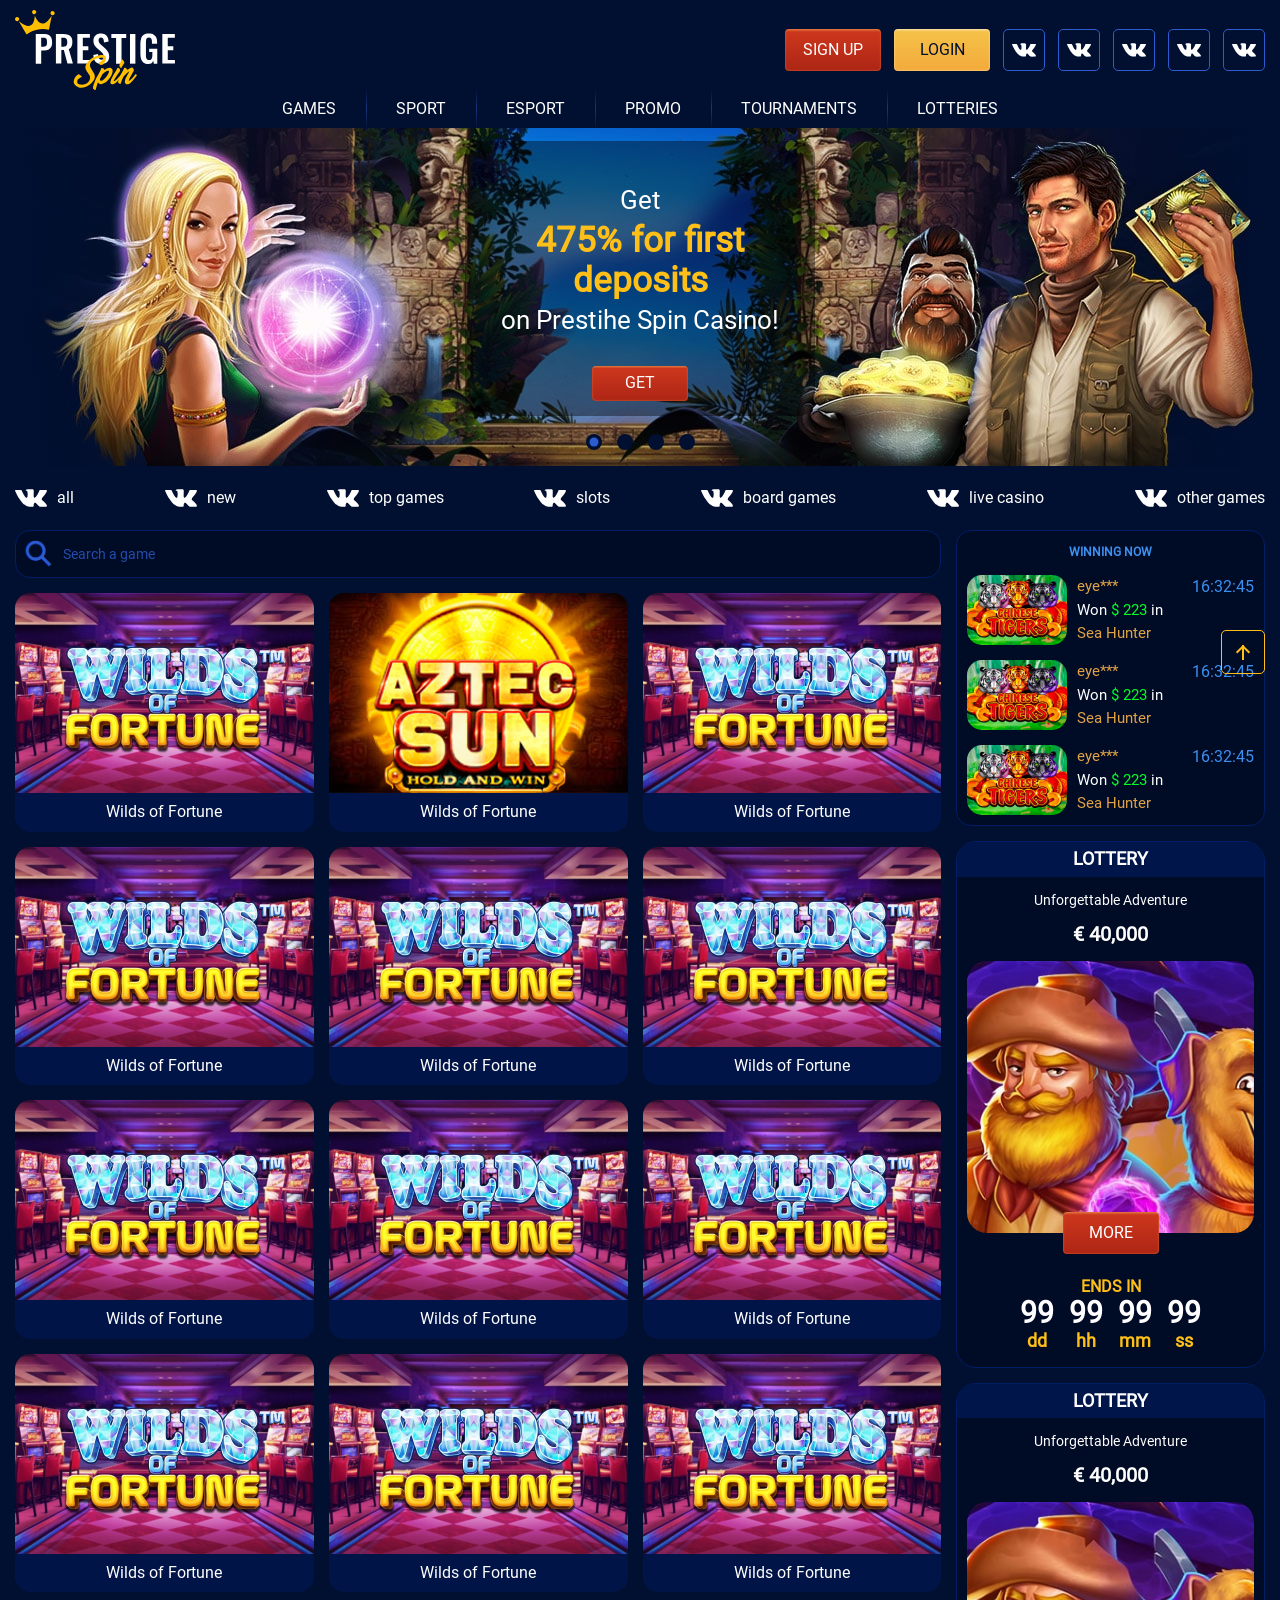
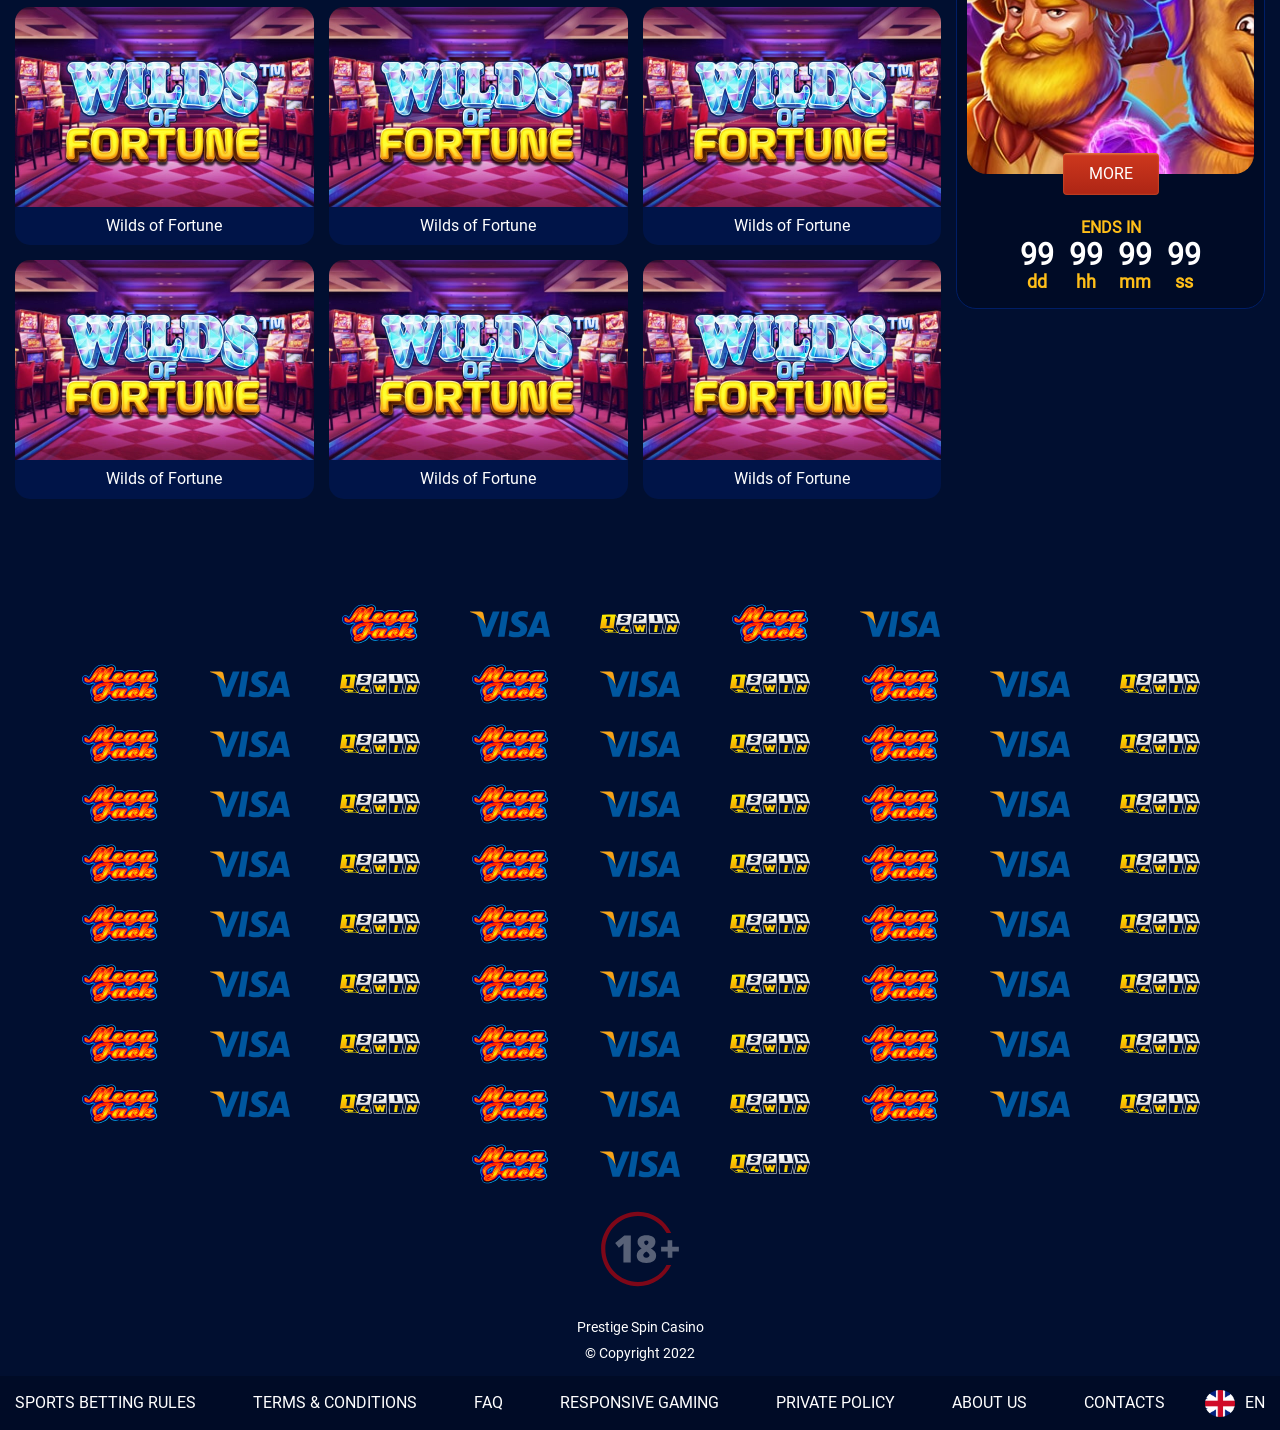
==== commit 406c7249: "fix" ====
--- a/index.html
+++ b/index.html
@@ -1,2 +1,874 @@
-<!DOCTYPE html><html lang=en><head><meta charset=UTF-8 /><meta http-equiv=X-UA-Compatible content="IE=edge" /><meta name=viewport content="width=device-width, initial-scale=1.0" /><title>9pro</title><style>.slick-slider{position:relative;display:block;box-sizing:border-box;-webkit-user-select:none;-moz-user-select:none;-ms-user-select:none;user-select:none;-webkit-touch-callout:none;-khtml-user-select:none;-ms-touch-action:pan-y;touch-action:pan-y;-webkit-tap-highlight-color:transparent}.slick-list{position:relative;display:block;overflow:hidden;margin:0;padding:0}.slick-list:focus{outline:none}.slick-list.dragging{cursor:pointer;cursor:hand}.slick-slider .slick-track,.slick-slider .slick-list{-webkit-transform:translate3d(0,0,0);-moz-transform:translate3d(0,0,0);-ms-transform:translate3d(0,0,0);-o-transform:translate3d(0,0,0);transform:translate3d(0,0,0)}.slick-track{position:relative;top:0;left:0;display:block;margin-left:auto;margin-right:auto}.slick-track:before,.slick-track:after{display:table;content:""}.slick-track:after{clear:both}.slick-loading .slick-track{visibility:hidden}.slick-slide{display:none;float:left;height:100%;min-height:1px}[dir="rtl"] .slick-slide{float:right}.slick-slide img{display:block}.slick-slide.slick-loading img{display:none}.slick-slide.dragging img{pointer-events:none}.slick-initialized .slick-slide{display:block}.slick-loading .slick-slide{visibility:hidden}.slick-vertical .slick-slide{display:block;height:auto;border:1px solid transparent}.slick-arrow.slick-hidden{display:none}html{line-height:1.15;-webkit-text-size-adjust:100%}body{margin:0}main{display:block}h1{font-size:2em;margin:.67em 0}hr{box-sizing:content-box;height:0;overflow:visible}pre{font-family:monospace,monospace;font-size:1em}a{background-color:transparent}abbr[title]{border-bottom:none;text-decoration:underline;text-decoration:underline dotted}b,strong{font-weight:bolder}code,kbd,samp{font-family:monospace,monospace;font-size:1em}small{font-size:80%}sub,sup{font-size:75%;line-height:0;position:relative;vertical-align:baseline}sub{bottom:-.25em}sup{top:-.5em}img{border-style:none}button,input,optgroup,select,textarea{font-family:inherit;font-size:100%;line-height:1.15;margin:0}button,input{overflow:visible}button,select{text-transform:none}button,[type="button"],[type="reset"],[type="submit"]{-webkit-appearance:button}button::-moz-focus-inner,[type="button"]::-moz-focus-inner,[type="reset"]::-moz-focus-inner,[type="submit"]::-moz-focus-inner{border-style:none;padding:0}button:-moz-focusring,[type="button"]:-moz-focusring,[type="reset"]:-moz-focusring,[type="submit"]:-moz-focusring{outline:1px dotted ButtonText}fieldset{padding:.35em .75em .625em}legend{box-sizing:border-box;color:inherit;display:table;max-width:100%;padding:0;white-space:normal}progress{vertical-align:baseline}textarea{overflow:auto}[type="checkbox"],[type="radio"]{box-sizing:border-box;padding:0}[type="number"]::-webkit-inner-spin-button,[type="number"]::-webkit-outer-spin-button{height:auto}[type="search"]{-webkit-appearance:textfield;outline-offset:-2px}[type="search"]::-webkit-search-decoration{-webkit-appearance:none}::-webkit-file-upload-button{-webkit-appearance:button;font:inherit}details{display:block}summary{display:list-item}template{display:none}[hidden]{display:none}*{box-sizing:border-box}:before,:after{box-sizing:border-box}h1,h2,h3,h4,h5{margin:0}p{margin:0}ul{padding:0}@font-face{font-family:"Roboto";font-weight:400;src:url([data-uri])}html{font-family:"Roboto"}html.overflowed{overflow:hidden}body{background-color:#010f30}.mobile-menu{padding:15px;position:fixed;height:100vh;background-color:#000b26;z-index:5;right:-110%;width:300px;display:flex;flex-direction:column;transition:all .5s ease-in-out}.mobile-menu.active{right:0}.up{position:fixed;top:70%;right:15px;width:44px;z-index:4;height:44px;border-radius:5px;border:1px solid #ffbf19;display:flex;align-items:center;justify-content:center;outline:none;background-color:rgba(0,0,0,0)}.up:before{content:"";height:15px;border-left:2px solid #ffbf19;display:block}.up:after{content:"";height:10px;width:10px;border-left:2px solid #ffbf19;border-top:2px solid #ffbf19;display:block;transform:rotate(45deg);position:absolute}.up:hover{border-color:#74b3fc;background:linear-gradient(90deg,#010829 0%,#05175d 100%)}.up:hover:after,.up:hover:before{border-color:#a5cefc}.dark{background-color:#00164b;opacity:.7;position:fixed;width:100vw;height:100vh;z-index:-1;top:0;display:none;left:0}.mobile-menu__head{width:100%;display:flex;justify-content:space-between;align-items:center}.mobile-menu__close{background-color:rgba(0,0,0,0);border:none;color:#fff;cursor:pointer;outline:none;font-size:12px;transition:opacity .2s ease-in-out}.mobile-menu__close:hover{opacity:.7}.mobile-menu__nav ul{display:flex;flex-direction:column;grid-gap:15px}.mobile-menu__nav ul li{list-style-type:none}.mobile-menu__nav ul li a{color:#fff;text-decoration:none;display:flex;grid-gap:7px;align-items:center;transition:color .2s ease-in-out}.mobile-menu__nav ul li a svg{width:25px;height:25px}.mobile-menu__nav ul li a:hover{color:#e6bc5c}.mobile-menu__support{border-top:1px solid #1f252f;padding-top:10px}.mobile-menu__support a{color:#44464b;font-weight:700;text-decoration:none;display:flex;align-items:center;grid-gap:7px;transition:color .2s ease-in-out}.mobile-menu__support a:hover{color:#e6bc5c}.mobile-menu__support a svg{width:25px;height:25px}.mobile-menu__title{font-size:14px;font-weight:700;color:#fff}.btn{text-transform:uppercase;font-size:16px;min-width:96px;height:42px;text-decoration:none;border-radius:4px;transition:filter .2s ease-in-out;cursor:pointer;border:none;align-items:center;display:flex;justify-content:center}.btn_red{color:#fff;background-color:#cc371d;background-image:linear-gradient(180deg,#e37840 0%,#cc371d 6.77%,#ad2515 100%);box-shadow:inset 0 0 2px #e37840}.btn_gold{color:#010f30;background-color:#f5c148;background-image:linear-gradient(180deg,#f9da92 0%,#f5c148 6.77%,#f3aa3b 100%);box-shadow:inset 0 0 2px #ffeec7}.btn:hover{filter:saturate(1.2)}.header{padding:10px 0 0 0}.header .container{position:relative;display:flex;justify-content:space-between;align-items:center}.header__burger{display:none}.header__btns-block{display:flex;grid-gap:13px;align-items:center;align-items:stretch}.header__log-btns{grid-gap:13px;display:flex;align-items:stretch}.container{max-width:1280px;padding:0 15px;margin:0 auto}.container_contacts{max-width:1880px !important;display:flex;flex-direction:column;grid-gap:10px;margin-top:100px;padding-bottom:15px}.header__logo{width:160px;height:80px;display:block;transition:opacity .2s ease-in-out}.header__logo:hover{opacity:.7}.header__logo img{width:100%;height:100%;object-fit:contain}.header__link{display:block;width:42px;height:42px;border-radius:5px;border:1px solid #2c5cce;padding:8px;transition:border-color .2s ease-in-out}.header__link:hover{border-color:#fff}.header__link svg{color:#fff;width:100%;height:100%}.header__links{display:flex;grid-gap:13px}.header__nav{width:100%}.header__nav ul{display:flex;justify-content:center;margin:0}.header__nav ul a{text-decoration:none;color:#fff;transition:color .2s ease-in-out;font-weight:300}.header__nav ul a:hover{color:#f3aa3b}.header__nav ul li{list-style:none;text-transform:uppercase;font-size:16px;padding:10px 30px;position:relative}.header__nav ul li:before{content:"";height:100%;display:block;border-width:0 1px 0 0;border-image:linear-gradient(180deg,rgba(1,15,48,0) 0%,rgba(44,92,206,.5) 50%,rgba(1,15,48,0) 100%) 1;position:absolute;left:0;top:0;border-left:1px solid #000}.header__nav ul li:nth-child(1):before{border-width:0}.slider-block__slider{position:relative}.slider-block__slider .slick-dots{display:flex;justify-content:center;position:absolute;width:100%;bottom:0;grid-gap:15px}.slider-block__slider .slick-dots li{position:relative;list-style-type:none;font-size:0}.slider-block__slider .slick-dots li button{width:16px;height:16px;border:none;border-radius:50%;background-color:#010f30;cursor:pointer}.slider-block__slider .slick-dots .slick-active button:before{content:"";width:9px;height:9px;background-color:#2c5cce;display:block;border-radius:50%;left:50%;top:50%;transform:translate(-50%,-50%);position:absolute}.slider-block__slide{position:relative}.slider-block__slide img{height:338px;width:100%;object-fit:cover}.slider-block__overlay{width:100%;height:100%;position:absolute;top:0;left:0;display:flex;align-items:center;justify-content:center;padding:13px 0 50px 0}.slider-block__info{padding:15px 30px;max-width:350px;display:flex;flex-direction:column;text-align:center;background-color:rgba(0,0,0,.4);border-radius:15px;height:100%;width:100%;align-items:center;justify-content:space-between}.slider-block__info .slider-block__info-body{color:#fff;display:flex;flex-direction:column;grid-gap:5px;height:100%;justify-content:center}.slider-block__info .slider-block__info-body p{font-weight:400;font-size:26px}.slider-block__info .slider-block__info-body b{color:#ffbf19;width:100%;font-size:35px;font-weight:700}.games .container{display:flex;flex-wrap:wrap}.games__nav{flex-basis:100%}.games__nav ul{display:flex;grid-gap:20px;justify-content:space-between}.games__nav ul li{list-style-type:none}.games__nav ul li a{color:#fff;display:flex;text-decoration:none;align-items:center;grid-gap:10px;transition:color .2s ease-in-out}.games__nav ul li a svg{height:32px;width:32px;object-fit:contain}.games__nav ul li a:hover{color:#f0b255}.games__main{display:flex;flex-basis:100%;grid-gap:15px}.games__aside{flex-basis:25%;display:flex;flex-direction:column;grid-gap:15px}.games__choose{flex-basis:75%}.games__search{width:100%;background-color:#000b26;display:flex;border:1px solid #001e66;border-radius:15px;padding:8px}.games__search input{width:100%;background-color:rgba(0,0,0,0);font-weight:400;color:#fff;outline:none;border:none;padding-left:10px}.games__search input::placeholder{color:#2c5cce;font-weight:300;font-size:14px;opacity:.8}.games__search button{width:30px;height:30px;cursor:pointer;font-size:0;border:none;background-size:contain;background-image:url("[data-uri]");transition:opacity .2s ease-in-out}.games__search button:hover{opacity:.7}.games__grid{display:grid;grid-template-columns:repeat(3,1fr);grid-gap:15px;margin-top:15px}.games__overlay{display:flex;width:100%;height:100%;background-color:rgba(0,0,0,.8);justify-content:center;align-items:center;grid-gap:15px;flex-direction:column;transition:opacity .2s ease-in-out;opacity:0;position:absolute;top:0;left:0}.games__item{border-radius:15px;overflow:hidden}.games__item:hover .games__overlay{opacity:1 !important}.games__item-text{background-color:rgba(0,22,75,.9);padding:10px 0;text-align:center;color:#fff}.games__item-img{height:200px;position:relative}.games__item-img img{width:100%;height:100%;object-fit:cover}.games__winning{border:1px solid #001e66;border-radius:15px;padding:10px 0;display:flex;flex-direction:column;grid-gap:10px;background-color:#000b26}.games__winning-item{display:flex;grid-gap:10px;cursor:pointer;transition:all .2s ease-in-out;padding:0 10px}.games__winning-item:hover{background-color:#061a4b}.games__winning-item:hover .games__winning-overlay{opacity:1}.games__winning-img{width:100px;height:70px;overflow:hidden;border-radius:15px;position:relative;flex-shrink:0}.games__winning-img img{width:100%;height:100%;object-fit:cover}.games__winning-overlay{position:absolute;top:0;left:0;background-color:rgba(0,0,0,.8);display:flex;opacity:0;width:100%;height:100%;align-items:center;justify-content:center;transition:opacity .2s ease-in-out}.games__winning-overlay .btn{transform:scale(.7)}.games__winning-list{display:flex;flex-direction:column;grid-gap:15px}.games__winning-title{color:#3c90f0;text-transform:uppercase;text-align:center;font-size:12px;padding:5px 0}.games__winning-content{display:flex;width:100%;flex-direction:column;justify-content:space-around}.games__winning-content .upper{display:flex;justify-content:space-between}.games__winning-content .upper .name{font-size:15px;color:#e0a245}.games__winning-content .upper .time{color:#3c90f0}.games__winning-content .middle{font-size:15px;color:#fff}.games__winning-content .middle .green{color:#01ff25}.games__winning-content .lower{font-size:15px;color:#e0a245}.gaming__timer{background-color:#000b26;border:1px solid #001e66;border-radius:20px;overflow:hidden}.gaming__timer-content{padding:15px 10px;display:flex;flex-direction:column;align-items:center;grid-gap:15px}.gaming__timer-title{width:100%;text-align:center;color:#fff;background-color:#00164b;text-transform:uppercase;font-size:18px;padding:7px 10px}.gaming__timer-subtitle{font-size:14px;color:#fff;text-align:center}.gaming__timer-price{font-weight:700;color:#fff;font-size:20px;text-align:center;display:block}.gaming__timer-img{width:100%;height:272px;position:relative}.gaming__timer-img img{width:100%;height:100%;object-fit:cover;border-radius:20px}.gaming__timer-img .btn{position:absolute;bottom:0;left:50%;transform:translate(-50%,50%)}.gaming__timer-block{display:flex;flex-direction:column;align-items:center;margin-top:30px}.gaming__timer-wrapper{display:flex;justify-content:space-between;grid-gap:15px}.gaming__timer-item{display:flex;flex-direction:column;align-items:center}.gaming__timer-item .num{font-weight:700;color:#fff;font-size:30px}.gaming__timer-item .text{font-weight:700;color:#ffbf19;font-size:18px}.gaming__timer-block-sub{color:#ffbf19;font-weight:700;text-transform:uppercase}.contacts__row{display:flex;flex-wrap:wrap;justify-content:center;grid-gap:10px}.contacts__link{width:120px;height:50px;padding:5px;transition:opacity .2s ease-in-out}.contacts__link:hover{opacity:.7}.contacts__link img{object-fit:contain;width:100%;height:100%}.contacts__disclaimer{width:100px;height:80px;margin:0 auto;margin-top:10px;margin-bottom:20px}.contacts__disclaimer img{object-fit:contain;width:100%;height:100%}.contacts__text{font-size:14px;color:#fff;text-align:center}.footer{background-color:#000b26}.footer__nav{width:100%}.footer__nav ul{display:flex;margin:0;justify-content:space-between;padding:18px 0;grid-gap:20px;width:100%}.footer__nav ul::-webkit-scrollbar{display:none}.footer__nav ul li{list-style-type:none;flex-shrink:0}.footer__nav ul li a{text-decoration:none;color:#fff;text-transform:uppercase;transition:color .2s ease-in-out}.footer__nav ul li a:hover{color:#e0a245}.container_footer{max-width:1900px !important;display:flex;grid-gap:40px;justify-content:space-between}.footer__lang{display:flex;align-items:center;grid-gap:10px;text-transform:uppercase;color:#fff;position:relative;cursor:pointer}.footer__lang img{width:30px;height:27px;object-fit:cover;border-radius:50%}.footer__lang-dropdown{display:flex;position:absolute;top:-40px;right:0}.footer__lang-item{border:1px solid #444;padding:5px;display:flex;grid-gap:5px;align-items:center;background-color:#161616;color:#fff;text-decoration:none}@media(max-width:1200px){.container{max-width:960px}.games__item-img{height:130px}.games__choose{flex-basis:65%}.games__aside{flex-basis:35%}.container_footer{flex-direction:column;align-items:center;grid-gap:0;padding-bottom:20px}}@media(max-width:992px){.container{max-width:740px}.footer__lang-dropdown{transform:translateX(-50%);top:-50px;left:50%;right:unset}.footer__nav ul{flex-direction:column;align-items:center}.container_contacts{margin-top:60px !important}.header__burger{width:26px;height:22px;border:none;outline:none;border-top:3px solid #fff;border-bottom:3px solid #fff;display:block;background-color:rgba(0,0,0,0);border-radius:2px;position:absolute;top:20px;right:15px;transition:opacity .2s ease-in-out;cursor:pointer}.header__burger:before{content:"";border-bottom:3px solid #fff;display:block;width:100%;left:0;top:50%;transform:translateY(-50%);position:absolute}.header__burger:hover{opacity:.7}.header__logo{width:120px;height:60px}.header .container{flex-direction:column;grid-gap:5px;align-items:unset}.header .container_nav{display:none}.header__logo{margin:0 auto}.header__links{display:none}.header__log-btns{flex-basis:100%;grid-gap:8px;width:100%}.header__log-btns .btn{width:unset;flex-basis:50%}.slider-block__slider{margin-top:8px}.games__grid{grid-template-columns:repeat(2,1fr)}.games__item-img{height:120px}.games__nav svg{display:none}}@media(max-width:768px){.games__nav{overflow:scroll}.games__nav::-webkit-scrollbar{display:none}.games__nav ul{width:100%;grid-gap:20px}.games__nav ul li{flex-shrink:0}.slider-block__overlay{padding:0}.slider-block__overlay .slider-block__info{width:100%;height:100%;max-width:unset;border-radius:0}.games__main{flex-direction:column}.games__choose{flex-basis:100%}.games__item-img{height:30vw}.games__aside{flex-basis:100%}}</style></head><body><a href=#header class=up></a><div class=mobile-menu><div class=mobile-menu__head><div class=dark></div><span class=mobile-menu__title>Menu</span> <button class=mobile-menu__close>╳</button></div><nav class=mobile-menu__nav><ul><li><a href=""><svg><use xlink:href=./images/icons/icons.svg#vkontakte></use></svg> Games</a></li><li><a href=""><svg><use xlink:href=./images/icons/icons.svg#vkontakte></use></svg>Sport</a></li><li><a href=""><svg><use xlink:href=./images/icons/icons.svg#vkontakte></use></svg>Esport</a></li><li><a href=""><svg><use xlink:href=./images/icons/icons.svg#vkontakte></use></svg>Promo</a></li><li><a href=""><svg><use xlink:href=./images/icons/icons.svg#vkontakte></use></svg>Tournaments</a></li><li><a href=""><svg><use xlink:href=./images/icons/icons.svg#vkontakte></use></svg>Lotteries</a></li></ul></nav><div class=mobile-menu__support><a href=#><svg><use xlink:href=./images/icons/icons.svg#vkontakte></use></svg>Support</a></div></div><header class=header id=header><div class=container><button class=header__burger>1</button> <a class=header__logo href=#><img src=./images/content/logo.svg alt=logo /></a><div class=header__btns-block><div class=header__log-btns><button class="btn btn_red">sign up</button> <button class="btn btn_gold">login</button></div><div class=header__links><a class=header__link href=#><svg><use xlink:href=./images/icons/icons.svg#vkontakte></use></svg></a> <a class=header__link href=#><svg><use xlink:href=./images/icons/icons.svg#vkontakte></use></svg></a> <a class=header__link href=#><svg><use xlink:href=./images/icons/icons.svg#vkontakte></use></svg></a> <a class=header__link href=#><svg><use xlink:href=./images/icons/icons.svg#vkontakte></use></svg></a> <a class=header__link href=#><svg><use xlink:href=./images/icons/icons.svg#vkontakte></use></svg></a></div></div></div><div class="container container_nav"><nav class=header__nav><ul><li><a href=#>games</a></li><li><a href=#>Sport</a></li><li><a href=#>Esport</a></li><li><a href=#>Promo</a></li><li><a href=#>Tournaments</a></li><li><a href=#>Lotteries</a></li></ul></nav></div></header><section class=slider-block><div class=container><div class=slider-block__slider><div class=slider-block__slide><div class=slider-block__overlay><div class=slider-block__info><div class=slider-block__info-body><p>Get</p><b>475% for first deposits</b> <p>on Prestihe Spin Casino!</p></div><a href="" class="btn btn_red">get</a></div></div><picture><source srcset=./images/content/sliderimg1desk.jpeg media="(min-width: 992px)" /><img width=1250 height=338 src=./images/content/sliderimg1mob.jpeg alt=banner /></picture></div><div class=slider-block__slide><div class=slider-block__overlay><div class=slider-block__info><div class=slider-block__info-body><p>Play and win</p><b>a gaming laptop and a tablet</b> <p>time to find the Atlantics</p></div><a href="" class="btn btn_red">get</a></div></div><picture><source srcset=./images/content/slider2desk.jpeg media="(min-width: 992px)" /><img width=1250 height=338 src=./images/content/slider2mob.jpeg alt=banner /></picture></div><div class=slider-block__slide><div class=slider-block__overlay><div class=slider-block__info><div class=slider-block__info-body><p>Get</p><b>475% for first deposits</b> <p>on Prestihe Spin Casino!</p></div><a href="" class="btn btn_red">get</a></div></div><picture><source srcset=./images/content/sliderimg1desk.jpeg media="(min-width: 992px)" /><img width=1250 height=338 src=./images/content/sliderimg1mob.jpeg alt=banner /></picture></div><div class=slider-block__slide><div class=slider-block__overlay><div class=slider-block__info><div class=slider-block__info-body><p>Play and win</p><b>a gaming laptop and a tablet</b> <p>time to find the Atlantics</p></div><a href="" class="btn btn_red">get</a></div></div><picture><source srcset=./images/content/slider2desk.jpeg media="(min-width: 992px)" /><img width=1250 height=338 src=./images/content/slider2mob.jpeg alt=banner /></picture></div></div></div></section><section class=games><div class=container><nav class=games__nav><ul><li><a href=#><svg><use xlink:href=./images/icons/icons.svg#vkontakte></use></svg> all</a></li><li><a href=#><svg><use xlink:href=./images/icons/icons.svg#vkontakte></use></svg>new</a></li><li><a href=#><svg><use xlink:href=./images/icons/icons.svg#vkontakte></use></svg>top games</a></li><li><a href=#><svg><use xlink:href=./images/icons/icons.svg#vkontakte></use></svg>slots</a></li><li><a href=#><svg><use xlink:href=./images/icons/icons.svg#vkontakte></use></svg>board games</a></li><li><a href=#><svg><use xlink:href=./images/icons/icons.svg#vkontakte></use></svg>live casino</a></li><li><a href=#><svg><use xlink:href=./images/icons/icons.svg#vkontakte></use></svg>other games</a></li></ul></nav><div class=games__main><div class=games__choose><div class=games__search><button type=submit>1</button><input type=search placeholder="Search a game" /></div><div class=games__grid><div class=games__item><div class=games__item-img><div class=games__overlay><a href=# class="btn btn_red">play</a> <a href=# class="btn btn_gold">demo</a></div><img loading=lazy width=298 height=200 src=./images/content/itemimg.jpg alt=preview /></div><div class=games__item-text>Wilds of Fortune</div></div><div class=games__item><div class=games__item-img><div class=games__overlay><a href=# class="btn btn_red">play</a> <a href=# class="btn btn_gold">demo</a></div><img loading=lazy width=298 height=200 src=./images/content/sun.svg alt=preview /></div><div class=games__item-text>Wilds of Fortune</div></div><div class=games__item><div class=games__item-img><div class=games__overlay><a href=# class="btn btn_red">play</a> <a href=# class="btn btn_gold">demo</a></div><img loading=lazy width=298 height=200 src=./images/content/itemimg.jpg alt=preview /></div><div class=games__item-text>Wilds of Fortune</div></div><div class=games__item><div class=games__item-img><div class=games__overlay><a href=# class="btn btn_red">play</a> <a href=# class="btn btn_gold">demo</a></div><img loading=lazy width=298 height=200 src=./images/content/itemimg.jpg alt=preview /></div><div class=games__item-text>Wilds of Fortune</div></div><div class=games__item><div class=games__item-img><div class=games__overlay><a href=# class="btn btn_red">play</a> <a href=# class="btn btn_gold">demo</a></div><img loading=lazy width=298 height=200 src=./images/content/itemimg.jpg alt=preview /></div><div class=games__item-text>Wilds of Fortune</div></div><div class=games__item><div class=games__item-img><div class=games__overlay><a href=# class="btn btn_red">play</a> <a href=# class="btn btn_gold">demo</a></div><img loading=lazy width=298 height=200 src=./images/content/itemimg.jpg alt=preview /></div><div class=games__item-text>Wilds of Fortune</div></div><div class=games__item><div class=games__item-img><div class=games__overlay><a href=# class="btn btn_red">play</a> <a href=# class="btn btn_gold">demo</a></div><img loading=lazy width=298 height=200 src=./images/content/itemimg.jpg alt=preview /></div><div class=games__item-text>Wilds of Fortune</div></div><div class=games__item><div class=games__item-img><div class=games__overlay><a href=# class="btn btn_red">play</a> <a href=# class="btn btn_gold">demo</a></div><img loading=lazy width=298 height=200 src=./images/content/itemimg.jpg alt=preview /></div><div class=games__item-text>Wilds of Fortune</div></div><div class=games__item><div class=games__item-img><div class=games__overlay><a href=# class="btn btn_red">play</a> <a href=# class="btn btn_gold">demo</a></div><img loading=lazy width=298 height=200 src=./images/content/itemimg.jpg alt=preview /></div><div class=games__item-text>Wilds of Fortune</div></div><div class=games__item><div class=games__item-img><div class=games__overlay><a href=# class="btn btn_red">play</a> <a href=# class="btn btn_gold">demo</a></div><img loading=lazy width=298 height=200 src=./images/content/itemimg.jpg alt=preview /></div><div class=games__item-text>Wilds of Fortune</div></div><div class=games__item><div class=games__item-img><div class=games__overlay><a href=# class="btn btn_red">play</a> <a href=# class="btn btn_gold">demo</a></div><img loading=lazy width=298 height=200 src=./images/content/itemimg.jpg alt=preview /></div><div class=games__item-text>Wilds of Fortune</div></div><div class=games__item><div class=games__item-img><div class=games__overlay><a href=# class="btn btn_red">play</a> <a href=# class="btn btn_gold">demo</a></div><img loading=lazy width=298 height=200 src=./images/content/itemimg.jpg alt=preview /></div><div class=games__item-text>Wilds of Fortune</div></div><div class=games__item><div class=games__item-img><div class=games__overlay><a href=# class="btn btn_red">play</a> <a href=# class="btn btn_gold">demo</a></div><img loading=lazy width=298 height=200 src=./images/content/itemimg.jpg alt=preview /></div><div class=games__item-text>Wilds of Fortune</div></div><div class=games__item><div class=games__item-img><div class=games__overlay><a href=# class="btn btn_red">play</a> <a href=# class="btn btn_gold">demo</a></div><img loading=lazy width=298 height=200 src=./images/content/itemimg.jpg alt=preview /></div><div class=games__item-text>Wilds of Fortune</div></div><div class=games__item><div class=games__item-img><div class=games__overlay><a href=# class="btn btn_red">play</a> <a href=# class="btn btn_gold">demo</a></div><img loading=lazy width=298 height=200 src=./images/content/itemimg.jpg alt=preview /></div><div class=games__item-text>Wilds of Fortune</div></div><div class=games__item><div class=games__item-img><div class=games__overlay><a href=# class="btn btn_red">play</a> <a href=# class="btn btn_gold">demo</a></div><img loading=lazy width=298 height=200 src=./images/content/itemimg.jpg alt=preview /></div><div class=games__item-text>Wilds of Fortune</div></div><div class=games__item><div class=games__item-img><div class=games__overlay><a href=# class="btn btn_red">play</a> <a href=# class="btn btn_gold">demo</a></div><img loading=lazy width=298 height=200 src=./images/content/itemimg.jpg alt=preview /></div><div class=games__item-text>Wilds of Fortune</div></div><div class=games__item><div class=games__item-img><div class=games__overlay><a href=# class="btn btn_red">play</a> <a href=# class="btn btn_gold">demo</a></div><img loading=lazy width=298 height=200 src=./images/content/itemimg.jpg alt=preview /></div><div class=games__item-text>Wilds of Fortune</div></div></div></div><aside class=games__aside><div class=games__winning><h3 class=games__winning-title>WINNING NOW</h3><div class=games__winning-list><div class=games__winning-item><div class=games__winning-img><div class=games__winning-overlay><a class="btn btn_red" href=#>play</a></div><img loading=lazy src=./images/content/winning.jpg alt=preview /></div><div class=games__winning-content><div class=upper><p class=name>eye***</p><p class=time>16:32:45</p></div><div class=middle><p>Won <span class=green>$ 223</span> in</p></div><div class=lower>Sea Hunter</div></div></div><div class=games__winning-item><div class=games__winning-img><div class=games__winning-overlay><a class="btn btn_red" href=#>play</a></div><img loading=lazy src=./images/content/winning.jpg alt=preview /></div><div class=games__winning-content><div class=upper><p class=name>eye***</p><p class=time>16:32:45</p></div><div class=middle><p>Won <span class=green>$ 223</span> in</p></div><div class=lower>Sea Hunter</div></div></div><div class=games__winning-item><div class=games__winning-img><div class=games__winning-overlay><a class="btn btn_red" href=#>play</a></div><img loading=lazy src=./images/content/winning.jpg alt=preview /></div><div class=games__winning-content><div class=upper><p class=name>eye***</p><p class=time>16:32:45</p></div><div class=middle><p>Won <span class=green>$ 223</span> in</p></div><div class=lower>Sea Hunter</div></div></div></div></div><div class=gaming__timer><h3 class=gaming__timer-title>lottery</h3><div class=gaming__timer-content><p class=gaming__timer-subtitle>Unforgettable Adventure</p><span class=gaming__timer-price>€ 40,000</span><div class=gaming__timer-img> <img loading=lazy src=./images/content/timerimg.jpeg alt=preview /> <a class="btn btn_red" href=#>more</a></div><div class=gaming__timer-block><span class=gaming__timer-block-sub>ends in</span><div class=gaming__timer-wrapper> <span class=gaming__timer-item><span class=num>99</span> <span class=text>dd</span></span> <span class=gaming__timer-item><span class=num>99</span> <span class=text>hh</span></span> <span class=gaming__timer-item><span class=num>99</span> <span class=text>mm</span></span> <span class=gaming__timer-item><span class=num>99</span> <span class=text>ss</span></span></div></div></div></div><div class=gaming__timer><h3 class=gaming__timer-title>lottery</h3><div class=gaming__timer-content><p class=gaming__timer-subtitle>Unforgettable Adventure</p><span class=gaming__timer-price>€ 40,000</span><div class=gaming__timer-img> <img loading=lazy src=./images/content/timerimg.jpeg alt=preview /> <a class="btn btn_red" href=#>more</a></div><div class=gaming__timer-block><span class=gaming__timer-block-sub>ends in</span><div class=gaming__timer-wrapper> <span class=gaming__timer-item><span class=num>99</span> <span class=text>dd</span></span> <span class=gaming__timer-item><span class=num>99</span> <span class=text>hh</span></span> <span class=gaming__timer-item><span class=num>99</span> <span class=text>mm</span></span> <span class=gaming__timer-item><span class=num>99</span> <span class=text>ss</span></span></div></div></div></div></aside></div></div></section><section class=contacts><div class="container container_contacts"><div class=contacts__row><a class=contacts__link href=#><img loading=lazy src=./images/content/contact1.svg alt=contact /></a> <a class=contacts__link href=#><img loading=lazy src=./images/content/contact2.svg alt=contact /></a> <a class=contacts__link href=#><img loading=lazy src=./images/content/contact3.svg alt=contact /></a> <a class=contacts__link href=#><img loading=lazy src=./images/content/contact1.svg alt=contact /></a> <a class=contacts__link href=#><img loading=lazy src=./images/content/contact2.svg alt=contact /></a></div><div class=contacts__row><a class=contacts__link href=#><img loading=lazy src=./images/content/contact1.svg alt=contact /></a> <a class=contacts__link href=#><img loading=lazy src=./images/content/contact2.svg alt=contact /></a> <a class=contacts__link href=#><img loading=lazy src=./images/content/contact3.svg alt=contact /></a> <a class=contacts__link href=#><img loading=lazy src=./images/content/contact1.svg alt=contact /></a> <a class=contacts__link href=#><img loading=lazy src=./images/content/contact2.svg alt=contact /></a> <a class=contacts__link href=#><img loading=lazy src=./images/content/contact3.svg alt=contact /></a> <a class=contacts__link href=#><img loading=lazy src=./images/content/contact1.svg alt=contact /></a> <a class=contacts__link href=#><img loading=lazy src=./images/content/contact2.svg alt=contact /></a> <a class=contacts__link href=#><img loading=lazy src=./images/content/contact3.svg alt=contact /></a> <a class=contacts__link href=#><img loading=lazy src=./images/content/contact1.svg alt=contact /></a> <a class=contacts__link href=#><img loading=lazy src=./images/content/contact2.svg alt=contact /></a> <a class=contacts__link href=#><img loading=lazy src=./images/content/contact3.svg alt=contact /></a> <a class=contacts__link href=#><img loading=lazy src=./images/content/contact1.svg alt=contact /></a> <a class=contacts__link href=#><img loading=lazy src=./images/content/contact2.svg alt=contact /></a> <a class=contacts__link href=#><img loading=lazy src=./images/content/contact3.svg alt=contact /></a> <a class=contacts__link href=#><img loading=lazy src=./images/content/contact1.svg alt=contact /></a> <a class=contacts__link href=#><img loading=lazy src=./images/content/contact2.svg alt=contact /></a> <a class=contacts__link href=#><img loading=lazy src=./images/content/contact3.svg alt=contact /></a> <a class=contacts__link href=#><img loading=lazy src=./images/content/contact1.svg alt=contact /></a> <a class=contacts__link href=#><img loading=lazy src=./images/content/contact2.svg alt=contact /></a> <a class=contacts__link href=#><img loading=lazy src=./images/content/contact3.svg alt=contact /></a> <a class=contacts__link href=#><img loading=lazy src=./images/content/contact1.svg alt=contact /></a> <a class=contacts__link href=#><img loading=lazy src=./images/content/contact2.svg alt=contact /></a> <a class=contacts__link href=#><img loading=lazy src=./images/content/contact3.svg alt=contact /></a> <a class=contacts__link href=#><img loading=lazy src=./images/content/contact1.svg alt=contact /></a> <a class=contacts__link href=#><img loading=lazy src=./images/content/contact2.svg alt=contact /></a> <a class=contacts__link href=#><img loading=lazy src=./images/content/contact3.svg alt=contact /></a> <a class=contacts__link href=#><img loading=lazy src=./images/content/contact1.svg alt=contact /></a> <a class=contacts__link href=#><img loading=lazy src=./images/content/contact2.svg alt=contact /></a> <a class=contacts__link href=#><img loading=lazy src=./images/content/contact3.svg alt=contact /></a> <a class=contacts__link href=#><img loading=lazy src=./images/content/contact1.svg alt=contact /></a> <a class=contacts__link href=#><img loading=lazy src=./images/content/contact2.svg alt=contact /></a> <a class=contacts__link href=#><img loading=lazy src=./images/content/contact3.svg alt=contact /></a> <a class=contacts__link href=#><img loading=lazy src=./images/content/contact1.svg alt=contact /></a> <a class=contacts__link href=#><img loading=lazy src=./images/content/contact2.svg alt=contact /></a> <a class=contacts__link href=#><img loading=lazy src=./images/content/contact3.svg alt=contact /></a> <a class=contacts__link href=#><img loading=lazy src=./images/content/contact1.svg alt=contact /></a> <a class=contacts__link href=#><img loading=lazy src=./images/content/contact2.svg alt=contact /></a> <a class=contacts__link href=#><img loading=lazy src=./images/content/contact3.svg alt=contact /></a> <a class=contacts__link href=#><img loading=lazy src=./images/content/contact1.svg alt=contact /></a> <a class=contacts__link href=#><img loading=lazy src=./images/content/contact2.svg alt=contact /></a> <a class=contacts__link href=#><img loading=lazy src=./images/content/contact3.svg alt=contact /></a> <a class=contacts__link href=#><img loading=lazy src=./images/content/contact1.svg alt=contact /></a> <a class=contacts__link href=#><img loading=lazy src=./images/content/contact2.svg alt=contact /></a> <a class=contacts__link href=#><img loading=lazy src=./images/content/contact3.svg alt=contact /></a> <a class=contacts__link href=#><img loading=lazy src=./images/content/contact1.svg alt=contact /></a> <a class=contacts__link href=#><img loading=lazy src=./images/content/contact2.svg alt=contact /></a> <a class=contacts__link href=#><img loading=lazy src=./images/content/contact3.svg alt=contact /></a> <a class=contacts__link href=#><img loading=lazy src=./images/content/contact1.svg alt=contact /></a> <a class=contacts__link href=#><img loading=lazy src=./images/content/contact2.svg alt=contact /></a> <a class=contacts__link href=#><img loading=lazy src=./images/content/contact3.svg alt=contact /></a> <a class=contacts__link href=#><img loading=lazy src=./images/content/contact1.svg alt=contact /></a> <a class=contacts__link href=#><img loading=lazy src=./images/content/contact2.svg alt=contact /></a> <a class=contacts__link href=#><img loading=lazy src=./images/content/contact3.svg alt=contact /></a> <a class=contacts__link href=#><img loading=lazy src=./images/content/contact1.svg alt=contact /></a> <a class=contacts__link href=#><img loading=lazy src=./images/content/contact2.svg alt=contact /></a> <a class=contacts__link href=#><img loading=lazy src=./images/content/contact3.svg alt=contact /></a> <a class=contacts__link href=#><img loading=lazy src=./images/content/contact1.svg alt=contact /></a> <a class=contacts__link href=#><img loading=lazy src=./images/content/contact2.svg alt=contact /></a> <a class=contacts__link href=#><img loading=lazy src=./images/content/contact3.svg alt=contact /></a> <a class=contacts__link href=#><img loading=lazy src=./images/content/contact1.svg alt=contact /></a> <a class=contacts__link href=#><img loading=lazy src=./images/content/contact2.svg alt=contact /></a> <a class=contacts__link href=#><img loading=lazy src=./images/content/contact3.svg alt=contact /></a> <a class=contacts__link href=#><img loading=lazy src=./images/content/contact1.svg alt=contact /></a> <a class=contacts__link href=#><img loading=lazy src=./images/content/contact2.svg alt=contact /></a> <a class=contacts__link href=#><img loading=lazy src=./images/content/contact3.svg alt=contact /></a> <a class=contacts__link href=#><img loading=lazy src=./images/content/contact1.svg alt=contact /></a> <a class=contacts__link href=#><img loading=lazy src=./images/content/contact2.svg alt=contact /></a> <a class=contacts__link href=#><img loading=lazy src=./images/content/contact3.svg alt=contact /></a> <a class=contacts__link href=#><img loading=lazy src=./images/content/contact1.svg alt=contact /></a> <a class=contacts__link href=#><img loading=lazy src=./images/content/contact2.svg alt=contact /></a> <a class=contacts__link href=#><img loading=lazy src=./images/content/contact3.svg alt=contact /></a> <a class=contacts__link href=#><img loading=lazy src=./images/content/contact1.svg alt=contact /></a> <a class=contacts__link href=#><img loading=lazy src=./images/content/contact2.svg alt=contact /></a> <a class=contacts__link href=#><img loading=lazy src=./images/content/contact3.svg alt=contact /></a></div><div class=contacts__disclaimer><img loading=lazy src=./images/content/18plus.svg alt=18+ /></div><p class=contacts__text>Prestige Spin Casino</p><p class=contacts__text>© Copyright 2022</p></div></section><footer class=footer><div class="container container_footer"><nav class=footer__nav><ul><li><a href=#>sports betting rules</a></li><li><a href=#>terms & conditions</a></li><li><a href=#>faq</a></li><li><a href=#>responsive gaming</a></li><li><a href=#>private policy</a></li><li><a href=#>about us</a></li><li><a href=#>contacts</a></li></ul></nav><div class=footer__lang><div class=footer__lang-dropdown><a href=# class=footer__lang-item><img loading=lazy src=./images/content/en.png alt=en /> en</a> <a href=# class=footer__lang-item><img loading=lazy src=./images/content/ru.jpg alt=en /> ru</a></div><img loading=lazy src=./images/content/en.png alt=en /> en</div></div></footer><script>/*! jQuery v3.6.0 | (c) OpenJS Foundation and other contributors | jquery.org/license */
-function sliderInit(){$(".slider-block__slider").slick({infinite:!0,slidesToShow:1,slidesToScroll:1,fade:!0,speed:1e3,arrows:!1,dots:!0,autoplay:!0,responsive:[{breakpoint:768,settings:{dots:!1}},]})}function sliderOverlayInit(){$(".slider-block__slider").on("beforeChange",function(){$(".slider-block__overlay").fadeOut()});$(".slider-block__slider").on("afterChange",function(){$(".slider-block__slide.slick-active .slider-block__overlay").fadeIn()})}function langDropdownInit(){$(".footer__lang-dropdown").hide();$(".footer__lang").click(function(){$(".footer__lang-dropdown").slideToggle()})}function mobileMenuInit(){$(".header__burger").click(function(){$(".mobile-menu").addClass("active");$(".dark").fadeIn()});$(".mobile-menu__close").click(function(){$(".mobile-menu").removeClass("active");$(".dark").fadeOut()})}function anchorLinksInit(){var n=$("html, body");$('a[href*="#"]').click(function(){return n.animate({scrollTop:$($.attr(this,"href")).offset().top},1e3),!1})}!function(n,t){"use strict";"object"==typeof module&&"object"==typeof module.exports?module.exports=n.document?t(n,!0):function(n){if(!n.document)throw new Error("jQuery requires a window with a document");return t(n)}:t(n)}("undefined"!=typeof window?window:this,function(n,t){"use strict";function kr(n,t,i){var r,e,u=(i=i||f).createElement("script");if(u.text=n,t)for(r in oe)(e=t[r]||t.getAttribute&&t.getAttribute(r))&&u.setAttribute(r,e);i.head.appendChild(u).parentNode.removeChild(u)}function ut(n){return null==n?n+"":"object"==typeof n||"function"==typeof n?ri[wr.call(n)]||"object":typeof n}function pi(n){var t=!!n&&"length"in n&&n.length,i=ut(n);return!u(n)&&!rt(n)&&("array"===i||0===t||"number"==typeof t&&0<t&&t-1 in n)}function c(n,t){return n.nodeName&&n.nodeName.toLowerCase()===t.toLowerCase()}function bi(n,t,r){return u(t)?i.grep(n,function(n,i){return!!t.call(n,i,n)!==r}):t.nodeType?i.grep(n,function(n){return n===t!==r}):"string"!=typeof t?i.grep(n,function(n){return-1<ii.call(t,n)!==r}):i.filter(t,n,r)}function fu(n,t){while((n=n[t])&&1!==n.nodeType);return n}function et(n){return n}function fi(n){throw n;}function eu(n,t,i,r){var f;try{n&&u(f=n.promise)?f.call(n).done(t).fail(i):n&&u(f=n.then)?f.call(n,t,i):t.apply(void 0,[n].slice(r))}catch(n){i.apply(void 0,[n])}}function oi(){f.removeEventListener("DOMContentLoaded",oi);n.removeEventListener("load",oi);i.ready()}function ce(n,t){return t.toUpperCase()}function y(n){return n.replace(se,"ms-").replace(he,ce)}function bt(){this.expando=i.expando+bt.uid++}function su(n,t,i){var u,r;if(void 0===i&&1===n.nodeType)if(u="data-"+t.replace(ae,"-$&").toLowerCase(),"string"==typeof(i=n.getAttribute(u))){try{i="true"===(r=i)||"false"!==r&&("null"===r?null:r===+r+""?+r:le.test(r)?JSON.parse(r):r)}catch(n){}o.set(n,t,i)}else i=void 0;return i}function cu(n,t,r,u){var s,h,c=20,l=u?function(){return u.cur()}:function(){return i.css(n,t,"")},o=l(),e=r&&r[3]||(i.cssNumber[t]?"":"px"),f=n.nodeType&&(i.cssNumber[t]||"px"!==e&&+o)&&kt.exec(i.css(n,t));if(f&&f[3]!==e){for(o/=2,e=e||f[3],f=+o||1;c--;)i.style(n,t,f+e),(1-h)*(1-(h=l()/o||.5))<=0&&(c=0),f/=h;f*=2;i.style(n,t,f+e);r=r||[]}return r&&(f=+f||+o||0,s=r[1]?f+(r[1]+1)*r[2]:+r[2],u&&(u.unit=e,u.start=f,u.end=s)),s}function ht(n,t){for(var h,f,a,s,c,l,e,o=[],u=0,v=n.length;u<v;u++)(f=n[u]).style&&(h=f.style.display,t?("none"===h&&(o[u]=r.get(f,"display")||null,o[u]||(f.style.display="")),""===f.style.display&&dt(f)&&(o[u]=(e=c=s=void 0,c=(a=f).ownerDocument,l=a.nodeName,(e=ki[l])||(s=c.body.appendChild(c.createElement(l)),e=i.css(s,"display"),s.parentNode.removeChild(s),"none"===e&&(e="block"),ki[l]=e)))):"none"!==h&&(o[u]="none",r.set(f,"display",h)));for(u=0;u<v;u++)null!=o[u]&&(n[u].style.display=o[u]);return n}function s(n,t){var r;return r="undefined"!=typeof n.getElementsByTagName?n.getElementsByTagName(t||"*"):"undefined"!=typeof n.querySelectorAll?n.querySelectorAll(t||"*"):[],void 0===t||t&&c(n,t)?i.merge([n],r):r}function di(n,t){for(var i=0,u=n.length;i<u;i++)r.set(n[i],"globalEval",!t||r.get(t[i],"globalEval"))}function yu(n,t,r,u,f){for(var e,o,p,a,w,v,c=t.createDocumentFragment(),y=[],l=0,b=n.length;l<b;l++)if((e=n[l])||0===e)if("object"===ut(e))i.merge(y,e.nodeType?[e]:e);else if(vu.test(e)){for(o=o||c.appendChild(t.createElement("div")),p=(lu.exec(e)||["",""])[1].toLowerCase(),a=h[p]||h._default,o.innerHTML=a[1]+i.htmlPrefilter(e)+a[2],v=a[0];v--;)o=o.lastChild;i.merge(y,o.childNodes);(o=c.firstChild).textContent=""}else y.push(t.createTextNode(e));for(c.textContent="",l=0;e=y[l++];)if(u&&-1<i.inArray(e,u))f&&f.push(e);else if(w=st(e),o=s(c.appendChild(e),"script"),w&&di(o),r)for(v=0;e=o[v++];)au.test(e.type||"")&&r.push(e);return c}function ct(){return!0}function lt(){return!1}function ye(n,t){return n===function(){try{return f.activeElement}catch(n){}}()==("focus"===t)}function nr(n,t,r,u,f,e){var o,s;if("object"==typeof t){for(s in"string"!=typeof r&&(u=u||r,r=void 0),t)nr(n,s,r,u,t[s],e);return n}if(null==u&&null==f?(f=r,u=r=void 0):null==f&&("string"==typeof r?(f=u,u=void 0):(f=u,u=r,r=void 0)),!1===f)f=lt;else if(!f)return n;return 1===e&&(o=f,(f=function(n){return i().off(n),o.apply(this,arguments)}).guid=o.guid||(o.guid=i.guid++)),n.each(function(){i.event.add(this,t,f,u,r)})}function hi(n,t,u){u?(r.set(n,t,!1),i.event.add(n,t,{namespace:!1,handler:function(n){var o,e,f=r.get(this,t);if(1&n.isTrigger&&this[t]){if(f.length)(i.event.special[t]||{}).delegateType&&n.stopPropagation();else if(f=k.call(arguments),r.set(this,t,f),o=u(this,t),this[t](),f!==(e=r.get(this,t))||o?r.set(this,t,!1):e={},f!==e)return n.stopImmediatePropagation(),n.preventDefault(),e&&e.value}else f.length&&(r.set(this,t,{value:i.event.trigger(i.extend(f[0],i.Event.prototype),f.slice(1),this)}),n.stopImmediatePropagation())}})):void 0===r.get(n,t)&&i.event.add(n,t,ct)}function pu(n,t){return c(n,"table")&&c(11!==t.nodeType?t:t.firstChild,"tr")&&i(n).children("tbody")[0]||n}function ke(n){return n.type=(null!==n.getAttribute("type"))+"/"+n.type,n}function de(n){return"true/"===(n.type||"").slice(0,5)?n.type=n.type.slice(5):n.removeAttribute("type"),n}function wu(n,t){var u,s,f,h,c,e;if(1===t.nodeType){if(r.hasData(n)&&(e=r.get(n).events))for(f in r.remove(t,"handle events"),e)for(u=0,s=e[f].length;u<s;u++)i.event.add(t,f,e[f][u]);o.hasData(n)&&(h=o.access(n),c=i.extend({},h),o.set(t,c))}}function at(n,t,f,o){t=pr(t);var a,b,l,v,h,y,c=0,p=n.length,d=p-1,w=t[0],k=u(w);if(k||1<p&&"string"==typeof w&&!e.checkClone&&we.test(w))return n.each(function(i){var r=n.eq(i);k&&(t[0]=w.call(this,i,r.html()));at(r,t,f,o)});if(p&&(b=(a=yu(t,n[0].ownerDocument,!1,n,o)).firstChild,1===a.childNodes.length&&(a=b),b||o)){for(v=(l=i.map(s(a,"script"),ke)).length;c<p;c++)h=a,c!==d&&(h=i.clone(h,!0,!0),v&&i.merge(l,s(h,"script"))),f.call(n[c],h,c);if(v)for(y=l[l.length-1].ownerDocument,i.map(l,de),c=0;c<v;c++)h=l[c],au.test(h.type||"")&&!r.access(h,"globalEval")&&i.contains(y,h)&&(h.src&&"module"!==(h.type||"").toLowerCase()?i._evalUrl&&!h.noModule&&i._evalUrl(h.src,{nonce:h.nonce||h.getAttribute("nonce")},y):kr(h.textContent.replace(be,""),h,y))}return n}function bu(n,t,r){for(var u,e=t?i.filter(t,n):n,f=0;null!=(u=e[f]);f++)r||1!==u.nodeType||i.cleanData(s(u)),u.parentNode&&(r&&st(u)&&di(s(u,"script")),u.parentNode.removeChild(u));return n}function ni(n,t,r){var o,s,h,f,u=n.style;return(r=r||ci(n))&&(""!==(f=r.getPropertyValue(t)||r[t])||st(n)||(f=i.style(n,t)),!e.pixelBoxStyles()&&tr.test(f)&&ge.test(t)&&(o=u.width,s=u.minWidth,h=u.maxWidth,u.minWidth=u.maxWidth=u.width=f,f=r.width,u.width=o,u.minWidth=s,u.maxWidth=h)),void 0!==f?f+"":f}function du(n,t){return{get:function(){if(!n())return(this.get=t).apply(this,arguments);delete this.get}}}function ir(n){var t=i.cssProps[n]||tf[n];return t||(n in nf?n:tf[n]=function(n){for(var i=n[0].toUpperCase()+n.slice(1),t=gu.length;t--;)if((n=gu[t]+i)in nf)return n}(n)||n)}function ff(n,t,i){var r=kt.exec(t);return r?Math.max(0,r[2]-(i||0))+(r[3]||"px"):t}function rr(n,t,r,u,f,e){var o="width"===t?1:0,h=0,s=0;if(r===(u?"border":"content"))return 0;for(;o<4;o+=2)"margin"===r&&(s+=i.css(n,r+b[o],!0,f)),u?("content"===r&&(s-=i.css(n,"padding"+b[o],!0,f)),"margin"!==r&&(s-=i.css(n,"border"+b[o]+"Width",!0,f))):(s+=i.css(n,"padding"+b[o],!0,f),"padding"!==r?s+=i.css(n,"border"+b[o]+"Width",!0,f):h+=i.css(n,"border"+b[o]+"Width",!0,f));return!u&&0<=e&&(s+=Math.max(0,Math.ceil(n["offset"+t[0].toUpperCase()+t.slice(1)]-e-s-h-.5))||0),s}function ef(n,t,r){var f=ci(n),o=(!e.boxSizingReliable()||r)&&"border-box"===i.css(n,"boxSizing",!1,f),s=o,u=ni(n,t,f),h="offset"+t[0].toUpperCase()+t.slice(1);if(tr.test(u)){if(!r)return u;u="auto"}return(!e.boxSizingReliable()&&o||!e.reliableTrDimensions()&&c(n,"tr")||"auto"===u||!parseFloat(u)&&"inline"===i.css(n,"display",!1,f))&&n.getClientRects().length&&(o="border-box"===i.css(n,"boxSizing",!1,f),(s=h in n)&&(u=n[h])),(u=parseFloat(u)||0)+rr(n,t,r||(o?"border":"content"),s,f,u)+"px"}function a(n,t,i,r,u){return new a.prototype.init(n,t,i,r,u)}function ur(){li&&(!1===f.hidden&&n.requestAnimationFrame?n.requestAnimationFrame(ur):n.setTimeout(ur,i.fx.interval),i.fx.tick())}function cf(){return n.setTimeout(function(){vt=void 0}),vt=Date.now()}function ai(n,t){var u,r=0,i={height:n};for(t=t?1:0;r<4;r+=2-t)i["margin"+(u=b[r])]=i["padding"+u]=n;return t&&(i.opacity=i.width=n),i}function lf(n,t,i){for(var u,f=(v.tweeners[t]||[]).concat(v.tweeners["*"]),r=0,e=f.length;r<e;r++)if(u=f[r].call(i,t,n))return u}function v(n,t,r){var o,s,h=0,a=v.prefilters.length,e=i.Deferred().always(function(){delete l.elem}),l=function(){if(s)return!1;for(var o=vt||cf(),t=Math.max(0,f.startTime+f.duration-o),i=1-(t/f.duration||0),r=0,u=f.tweens.length;r<u;r++)f.tweens[r].run(i);return e.notifyWith(n,[f,i,t]),i<1&&u?t:(u||e.notifyWith(n,[f,1,0]),e.resolveWith(n,[f]),!1)},f=e.promise({elem:n,props:i.extend({},t),opts:i.extend(!0,{specialEasing:{},easing:i.easing._default},r),originalProperties:t,originalOptions:r,startTime:vt||cf(),duration:r.duration,tweens:[],createTween:function(t,r){var u=i.Tween(n,f.opts,t,r,f.opts.specialEasing[t]||f.opts.easing);return f.tweens.push(u),u},stop:function(t){var i=0,r=t?f.tweens.length:0;if(s)return this;for(s=!0;i<r;i++)f.tweens[i].run(1);return t?(e.notifyWith(n,[f,1,0]),e.resolveWith(n,[f,t])):e.rejectWith(n,[f,t]),this}}),c=f.props;for(!function(n,t){var r,f,e,u,o;for(r in n)if(e=t[f=y(r)],u=n[r],Array.isArray(u)&&(e=u[1],u=n[r]=u[0]),r!==f&&(n[f]=u,delete n[r]),(o=i.cssHooks[f])&&"expand"in o)for(r in u=o.expand(u),delete n[f],u)r in n||(n[r]=u[r],t[r]=e);else t[f]=e}(c,f.opts.specialEasing);h<a;h++)if(o=v.prefilters[h].call(f,n,c,f.opts))return u(o.stop)&&(i._queueHooks(f.elem,f.opts.queue).stop=o.stop.bind(o)),o;return i.map(c,lf,f),u(f.opts.start)&&f.opts.start.call(n,f),f.progress(f.opts.progress).done(f.opts.done,f.opts.complete).fail(f.opts.fail).always(f.opts.always),i.fx.timer(i.extend(l,{elem:n,anim:f,queue:f.opts.queue})),f}function tt(n){return(n.match(l)||[]).join(" ")}function it(n){return n.getAttribute&&n.getAttribute("class")||""}function fr(n){return Array.isArray(n)?n:"string"==typeof n&&n.match(l)||[]}function hr(n,t,r,u){var f;if(Array.isArray(t))i.each(t,function(t,i){r||io.test(n)?u(n,i):hr(n+"["+("object"==typeof i&&null!=i?t:"")+"]",i,r,u)});else if(r||"object"!==ut(t))u(n,t);else for(f in t)hr(n+"["+f+"]",t[f],r,u)}function gf(n){return function(t,i){"string"!=typeof t&&(i=t,t="*");var r,f=0,e=t.toLowerCase().match(l)||[];if(u(i))while(r=e[f++])"+"===r[0]?(r=r.slice(1)||"*",(n[r]=n[r]||[]).unshift(i)):(n[r]=n[r]||[]).push(i)}}function ne(n,t,r,u){function e(s){var h;return f[s]=!0,i.each(n[s]||[],function(n,i){var s=i(t,r,u);return"string"!=typeof s||o||f[s]?o?!(h=s):void 0:(t.dataTypes.unshift(s),e(s),!1)}),h}var f={},o=n===cr;return e(t.dataTypes[0])||!f["*"]&&e("*")}function ar(n,t){var r,u,f=i.ajaxSettings.flatOptions||{};for(r in t)void 0!==t[r]&&((f[r]?n:u||(u={}))[r]=t[r]);return u&&i.extend(!0,n,u),n}var p=[],yr=Object.getPrototypeOf,k=p.slice,pr=p.flat?function(n){return p.flat.call(n)}:function(n){return p.concat.apply([],n)},yi=p.push,ii=p.indexOf,ri={},wr=ri.toString,ui=ri.hasOwnProperty,br=ui.toString,ee=br.call(Object),e={},u=function(n){return"function"==typeof n&&"number"!=typeof n.nodeType&&"function"!=typeof n.item},rt=function(n){return null!=n&&n===n.window},f=n.document,oe={type:!0,src:!0,nonce:!0,noModule:!0},dr="3.6.0",i=function(n,t){return new i.fn.init(n,t)},d,wi,tu,iu,ru,uu,l,ou,ei,ot,dt,ki,h,vu,gi,vt,li,yt,of,sf,hf,af,pt,vf,yf,pf,er,or,te,wt,ie,vr,vi,re,ue,fe;i.fn=i.prototype={jquery:dr,constructor:i,length:0,toArray:function(){return k.call(this)},get:function(n){return null==n?k.call(this):n<0?this[n+this.length]:this[n]},pushStack:function(n){var t=i.merge(this.constructor(),n);return t.prevObject=this,t},each:function(n){return i.each(this,n)},map:function(n){return this.pushStack(i.map(this,function(t,i){return n.call(t,i,t)}))},slice:function(){return this.pushStack(k.apply(this,arguments))},first:function(){return this.eq(0)},last:function(){return this.eq(-1)},even:function(){return this.pushStack(i.grep(this,function(n,t){return(t+1)%2}))},odd:function(){return this.pushStack(i.grep(this,function(n,t){return t%2}))},eq:function(n){var i=this.length,t=+n+(n<0?i:0);return this.pushStack(0<=t&&t<i?[this[t]]:[])},end:function(){return this.prevObject||this.constructor()},push:yi,sort:p.sort,splice:p.splice};i.extend=i.fn.extend=function(){var s,f,e,t,o,c,n=arguments[0]||{},r=1,l=arguments.length,h=!1;for("boolean"==typeof n&&(h=n,n=arguments[r]||{},r++),"object"==typeof n||u(n)||(n={}),r===l&&(n=this,r--);r<l;r++)if(null!=(s=arguments[r]))for(f in s)t=s[f],"__proto__"!==f&&n!==t&&(h&&t&&(i.isPlainObject(t)||(o=Array.isArray(t)))?(e=n[f],c=o&&!Array.isArray(e)?[]:o||i.isPlainObject(e)?e:{},o=!1,n[f]=i.extend(h,c,t)):void 0!==t&&(n[f]=t));return n};i.extend({expando:"jQuery"+(dr+Math.random()).replace(/\D/g,""),isReady:!0,error:function(n){throw new Error(n);},noop:function(){},isPlainObject:function(n){var t,i;return!(!n||"[object Object]"!==wr.call(n))&&(!(t=yr(n))||"function"==typeof(i=ui.call(t,"constructor")&&t.constructor)&&br.call(i)===ee)},isEmptyObject:function(n){for(var t in n)return!1;return!0},globalEval:function(n,t,i){kr(n,{nonce:t&&t.nonce},i)},each:function(n,t){var r,i=0;if(pi(n)){for(r=n.length;i<r;i++)if(!1===t.call(n[i],i,n[i]))break}else for(i in n)if(!1===t.call(n[i],i,n[i]))break;return n},makeArray:function(n,t){var r=t||[];return null!=n&&(pi(Object(n))?i.merge(r,"string"==typeof n?[n]:n):yi.call(r,n)),r},inArray:function(n,t,i){return null==t?-1:ii.call(t,n,i)},merge:function(n,t){for(var u=+t.length,i=0,r=n.length;i<u;i++)n[r++]=t[i];return n.length=r,n},grep:function(n,t,i){for(var u=[],r=0,f=n.length,e=!i;r<f;r++)!t(n[r],r)!==e&&u.push(n[r]);return u},map:function(n,t,i){var e,u,r=0,f=[];if(pi(n))for(e=n.length;r<e;r++)null!=(u=t(n[r],r,i))&&f.push(u);else for(r in n)null!=(u=t(n[r],r,i))&&f.push(u);return pr(f)},guid:1,support:e});"function"==typeof Symbol&&(i.fn[Symbol.iterator]=p[Symbol.iterator]);i.each("Boolean Number String Function Array Date RegExp Object Error Symbol".split(" "),function(n,t){ri["[object "+t+"]"]=t.toLowerCase()});d=function(n){function u(n,t,r,u){var s,y,c,l,p,w,d,v=t&&t.ownerDocument,a=t?t.nodeType:9;if(r=r||[],"string"!=typeof n||!n||1!==a&&9!==a&&11!==a)return r;if(!u&&(b(t),t=t||i,h)){if(11!==a&&(p=ar.exec(n)))if(s=p[1]){if(9===a){if(!(c=t.getElementById(s)))return r;if(c.id===s)return r.push(c),r}else if(v&&(c=v.getElementById(s))&&et(t,c)&&c.id===s)return r.push(c),r}else{if(p[2])return k.apply(r,t.getElementsByTagName(n)),r;if((s=p[3])&&f.getElementsByClassName&&t.getElementsByClassName)return k.apply(r,t.getElementsByClassName(s)),r}if(f.qsa&&!lt[n+" "]&&(!o||!o.test(n))&&(1!==a||"object"!==t.nodeName.toLowerCase())){if(d=n,v=t,1===a&&(er.test(n)||yi.test(n))){for((v=ti.test(n)&&ri(t.parentNode)||t)===t&&f.scope||((l=t.getAttribute("id"))?l=l.replace(pi,wi):t.setAttribute("id",l=e)),y=(w=ft(n)).length;y--;)w[y]=(l?"#"+l:":scope")+" "+pt(w[y]);d=w.join(",")}try{return k.apply(r,v.querySelectorAll(d)),r}catch(t){lt(n,!0)}finally{l===e&&t.removeAttribute("id")}}}return si(n.replace(at,"$1"),t,r,u)}function yt(){var n=[];return function i(r,u){return n.push(r+" ")>t.cacheLength&&delete i[n.shift()],i[r+" "]=u}}function l(n){return n[e]=!0,n}function a(n){var t=i.createElement("fieldset");try{return!!n(t)}catch(n){return!1}finally{t.parentNode&&t.parentNode.removeChild(t);t=null}}function ii(n,i){for(var r=n.split("|"),u=r.length;u--;)t.attrHandle[r[u]]=i}function ki(n,t){var i=t&&n,r=i&&1===n.nodeType&&1===t.nodeType&&n.sourceIndex-t.sourceIndex;if(r)return r;if(i)while(i=i.nextSibling)if(i===t)return-1;return n?1:-1}function yr(n){return function(t){return"input"===t.nodeName.toLowerCase()&&t.type===n}}function pr(n){return function(t){var i=t.nodeName.toLowerCase();return("input"===i||"button"===i)&&t.type===n}}function di(n){return function(t){return"form"in t?t.parentNode&&!1===t.disabled?"label"in t?"label"in t.parentNode?t.parentNode.disabled===n:t.disabled===n:t.isDisabled===n||t.isDisabled!==!n&&vr(t)===n:t.disabled===n:"label"in t&&t.disabled===n}}function it(n){return l(function(t){return t=+t,l(function(i,r){for(var u,f=n([],i.length,t),e=f.length;e--;)i[u=f[e]]&&(i[u]=!(r[u]=i[u]))})})}function ri(n){return n&&"undefined"!=typeof n.getElementsByTagName&&n}function gi(){}function pt(n){for(var t=0,r=n.length,i="";t<r;t++)i+=n[t].value;return i}function wt(n,t,i){var r=t.dir,u=t.next,f=u||r,o=i&&"parentNode"===f,s=nr++;return t.first?function(t,i,u){while(t=t[r])if(1===t.nodeType||o)return n(t,i,u);return!1}:function(t,i,h){var c,l,a,y=[v,s];if(h){while(t=t[r])if((1===t.nodeType||o)&&n(t,i,h))return!0}else while(t=t[r])if(1===t.nodeType||o)if(l=(a=t[e]||(t[e]={}))[t.uniqueID]||(a[t.uniqueID]={}),u&&u===t.nodeName.toLowerCase())t=t[r]||t;else{if((c=l[f])&&c[0]===v&&c[1]===s)return y[2]=c[2];if((l[f]=y)[2]=n(t,i,h))return!0}return!1}}function ui(n){return 1<n.length?function(t,i,r){for(var u=n.length;u--;)if(!n[u](t,i,r))return!1;return!0}:n[0]}function bt(n,t,i,r,u){for(var e,o=[],f=0,s=n.length,h=null!=t;f<s;f++)(e=n[f])&&(i&&!i(e,r,u)||(o.push(e),h&&t.push(f)));return o}function fi(n,t,i,r,f,o){return r&&!r[e]&&(r=fi(r)),f&&!f[e]&&(f=fi(f,o)),l(function(e,o,s,h){var a,l,v,w=[],p=[],b=o.length,d=e||function(n,t,i){for(var r=0,f=t.length;r<f;r++)u(n,t[r],i);return i}(t||"*",s.nodeType?[s]:s,[]),y=!n||!e&&t?d:bt(d,w,n,s,h),c=i?f||(e?n:b||r)?[]:o:y;if(i&&i(y,c,s,h),r)for(a=bt(c,p),r(a,[],s,h),l=a.length;l--;)(v=a[l])&&(c[p[l]]=!(y[p[l]]=v));if(e){if(f||n){if(f){for(a=[],l=c.length;l--;)(v=c[l])&&a.push(y[l]=v);f(null,c=[],a,h)}for(l=c.length;l--;)(v=c[l])&&-1<(a=f?nt(e,v):w[l])&&(e[a]=!(o[a]=v))}}else c=bt(c===o?c.splice(b,c.length):c),f?f(null,o,c,h):k.apply(o,c)})}function ei(n){for(var o,u,r,s=n.length,h=t.relative[n[0].type],c=h||t.relative[" "],i=h?1:0,l=wt(function(n){return n===o},c,!0),a=wt(function(n){return-1<nt(o,n)},c,!0),f=[function(n,t,i){var r=!h&&(i||t!==ht)||((o=t).nodeType?l(n,t,i):a(n,t,i));return o=null,r}];i<s;i++)if(u=t.relative[n[i].type])f=[wt(ui(f),u)];else{if((u=t.filter[n[i].type].apply(null,n[i].matches))[e]){for(r=++i;r<s;r++)if(t.relative[n[r].type])break;return fi(1<i&&ui(f),1<i&&pt(n.slice(0,i-1).concat({value:" "===n[i-2].type?"*":""})).replace(at,"$1"),u,i<r&&ei(n.slice(i,r)),r<s&&ei(n=n.slice(r)),r<s&&pt(n))}f.push(u)}return ui(f)}var rt,f,t,st,oi,ft,kt,si,ht,w,ut,b,i,s,h,o,d,ct,et,e="sizzle"+1*new Date,c=n.document,v=0,nr=0,hi=yt(),ci=yt(),li=yt(),lt=yt(),dt=function(n,t){return n===t&&(ut=!0),0},tr={}.hasOwnProperty,g=[],ir=g.pop,rr=g.push,k=g.push,ai=g.slice,nt=function(n,t){for(var i=0,r=n.length;i<r;i++)if(n[i]===t)return i;return-1},gt="checked|selected|async|autofocus|autoplay|controls|defer|disabled|hidden|ismap|loop|multiple|open|readonly|required|scoped",r="[\\x20\\t\\r\\n\\f]",tt="(?:\\\\[\\da-fA-F]{1,6}"+r+"?|\\\\[^\\r\\n\\f]|[\\w-]|[^\0-\\x7f])+",vi="\\["+r+"*("+tt+")(?:"+r+"*([*^$|!~]?=)"+r+"*(?:'((?:\\\\.|[^\\\\'])*)'|\"((?:\\\\.|[^\\\\\"])*)\"|("+tt+"))|)"+r+"*\\]",ni=":("+tt+")(?:\\((('((?:\\\\.|[^\\\\'])*)'|\"((?:\\\\.|[^\\\\\"])*)\")|((?:\\\\.|[^\\\\()[\\]]|"+vi+")*)|.*)\\)|)",ur=new RegExp(r+"+","g"),at=new RegExp("^"+r+"+|((?:^|[^\\\\])(?:\\\\.)*)"+r+"+$","g"),fr=new RegExp("^"+r+"*,"+r+"*"),yi=new RegExp("^"+r+"*([>+~]|"+r+")"+r+"*"),er=new RegExp(r+"|>"),or=new RegExp(ni),sr=new RegExp("^"+tt+"$"),vt={ID:new RegExp("^#("+tt+")"),CLASS:new RegExp("^\\.("+tt+")"),TAG:new RegExp("^("+tt+"|[*])"),ATTR:new RegExp("^"+vi),PSEUDO:new RegExp("^"+ni),CHILD:new RegExp("^:(only|first|last|nth|nth-last)-(child|of-type)(?:\\("+r+"*(even|odd|(([+-]|)(\\d*)n|)"+r+"*(?:([+-]|)"+r+"*(\\d+)|))"+r+"*\\)|)","i"),bool:new RegExp("^(?:"+gt+")$","i"),needsContext:new RegExp("^"+r+"*[>+~]|:(even|odd|eq|gt|lt|nth|first|last)(?:\\("+r+"*((?:-\\d)?\\d*)"+r+"*\\)|)(?=[^-]|$)","i")},hr=/HTML$/i,cr=/^(?:input|select|textarea|button)$/i,lr=/^h\d$/i,ot=/^[^{]+\{\s*\[native \w/,ar=/^(?:#([\w-]+)|(\w+)|\.([\w-]+))$/,ti=/[+~]/,y=new RegExp("\\\\[\\da-fA-F]{1,6}"+r+"?|\\\\([^\\r\\n\\f])","g"),p=function(n,t){var i="0x"+n.slice(1)-65536;return t||(i<0?String.fromCharCode(i+65536):String.fromCharCode(i>>10|55296,1023&i|56320))},pi=/([\0-\x1f\x7f]|^-?\d)|^-$|[^\0-\x1f\x7f-\uFFFF\w-]/g,wi=function(n,t){return t?"\0"===n?"�":n.slice(0,-1)+"\\"+n.charCodeAt(n.length-1).toString(16)+" ":"\\"+n},bi=function(){b()},vr=wt(function(n){return!0===n.disabled&&"fieldset"===n.nodeName.toLowerCase()},{dir:"parentNode",next:"legend"});try{k.apply(g=ai.call(c.childNodes),c.childNodes);g[c.childNodes.length].nodeType}catch(rt){k={apply:g.length?function(n,t){rr.apply(n,ai.call(t))}:function(n,t){for(var i=n.length,r=0;n[i++]=t[r++];);n.length=i-1}}}for(rt in f=u.support={},oi=u.isXML=function(n){var i=n&&n.namespaceURI,t=n&&(n.ownerDocument||n).documentElement;return!hr.test(i||t&&t.nodeName||"HTML")},b=u.setDocument=function(n){var v,u,l=n?n.ownerDocument||n:c;return l!=i&&9===l.nodeType&&l.documentElement&&(s=(i=l).documentElement,h=!oi(i),c!=i&&(u=i.defaultView)&&u.top!==u&&(u.addEventListener?u.addEventListener("unload",bi,!1):u.attachEvent&&u.attachEvent("onunload",bi)),f.scope=a(function(n){return s.appendChild(n).appendChild(i.createElement("div")),"undefined"!=typeof n.querySelectorAll&&!n.querySelectorAll(":scope fieldset div").length}),f.attributes=a(function(n){return n.className="i",!n.getAttribute("className")}),f.getElementsByTagName=a(function(n){return n.appendChild(i.createComment("")),!n.getElementsByTagName("*").length}),f.getElementsByClassName=ot.test(i.getElementsByClassName),f.getById=a(function(n){return s.appendChild(n).id=e,!i.getElementsByName||!i.getElementsByName(e).length}),f.getById?(t.filter.ID=function(n){var t=n.replace(y,p);return function(n){return n.getAttribute("id")===t}},t.find.ID=function(n,t){if("undefined"!=typeof t.getElementById&&h){var i=t.getElementById(n);return i?[i]:[]}}):(t.filter.ID=function(n){var t=n.replace(y,p);return function(n){var i="undefined"!=typeof n.getAttributeNode&&n.getAttributeNode("id");return i&&i.value===t}},t.find.ID=function(n,t){if("undefined"!=typeof t.getElementById&&h){var r,u,f,i=t.getElementById(n);if(i){if((r=i.getAttributeNode("id"))&&r.value===n)return[i];for(f=t.getElementsByName(n),u=0;i=f[u++];)if((r=i.getAttributeNode("id"))&&r.value===n)return[i]}return[]}}),t.find.TAG=f.getElementsByTagName?function(n,t){return"undefined"!=typeof t.getElementsByTagName?t.getElementsByTagName(n):f.qsa?t.querySelectorAll(n):void 0}:function(n,t){var i,r=[],f=0,u=t.getElementsByTagName(n);if("*"===n){while(i=u[f++])1===i.nodeType&&r.push(i);return r}return u},t.find.CLASS=f.getElementsByClassName&&function(n,t){if("undefined"!=typeof t.getElementsByClassName&&h)return t.getElementsByClassName(n)},d=[],o=[],(f.qsa=ot.test(i.querySelectorAll))&&(a(function(n){var t;s.appendChild(n).innerHTML="<a id='"+e+"'><\/a><select id='"+e+"-\r\\' msallowcapture=''><option selected=''><\/option><\/select>";n.querySelectorAll("[msallowcapture^='']").length&&o.push("[*^$]="+r+"*(?:''|\"\")");n.querySelectorAll("[selected]").length||o.push("\\["+r+"*(?:value|"+gt+")");n.querySelectorAll("[id~="+e+"-]").length||o.push("~=");(t=i.createElement("input")).setAttribute("name","");n.appendChild(t);n.querySelectorAll("[name='']").length||o.push("\\["+r+"*name"+r+"*="+r+"*(?:''|\"\")");n.querySelectorAll(":checked").length||o.push(":checked");n.querySelectorAll("a#"+e+"+*").length||o.push(".#.+[+~]");n.querySelectorAll("\\\f");o.push("[\\r\\n\\f]")}),a(function(n){n.innerHTML="<a href='' disabled='disabled'><\/a><select disabled='disabled'><option/><\/select>";var t=i.createElement("input");t.setAttribute("type","hidden");n.appendChild(t).setAttribute("name","D");n.querySelectorAll("[name=d]").length&&o.push("name"+r+"*[*^$|!~]?=");2!==n.querySelectorAll(":enabled").length&&o.push(":enabled",":disabled");s.appendChild(n).disabled=!0;2!==n.querySelectorAll(":disabled").length&&o.push(":enabled",":disabled");n.querySelectorAll("*,:x");o.push(",.*:")})),(f.matchesSelector=ot.test(ct=s.matches||s.webkitMatchesSelector||s.mozMatchesSelector||s.oMatchesSelector||s.msMatchesSelector))&&a(function(n){f.disconnectedMatch=ct.call(n,"*");ct.call(n,"[s!='']:x");d.push("!=",ni)}),o=o.length&&new RegExp(o.join("|")),d=d.length&&new RegExp(d.join("|")),v=ot.test(s.compareDocumentPosition),et=v||ot.test(s.contains)?function(n,t){var r=9===n.nodeType?n.documentElement:n,i=t&&t.parentNode;return n===i||!(!i||1!==i.nodeType||!(r.contains?r.contains(i):n.compareDocumentPosition&&16&n.compareDocumentPosition(i)))}:function(n,t){if(t)while(t=t.parentNode)if(t===n)return!0;return!1},dt=v?function(n,t){if(n===t)return ut=!0,0;var r=!n.compareDocumentPosition-!t.compareDocumentPosition;return r||(1&(r=(n.ownerDocument||n)==(t.ownerDocument||t)?n.compareDocumentPosition(t):1)||!f.sortDetached&&t.compareDocumentPosition(n)===r?n==i||n.ownerDocument==c&&et(c,n)?-1:t==i||t.ownerDocument==c&&et(c,t)?1:w?nt(w,n)-nt(w,t):0:4&r?-1:1)}:function(n,t){if(n===t)return ut=!0,0;var r,u=0,o=n.parentNode,s=t.parentNode,f=[n],e=[t];if(!o||!s)return n==i?-1:t==i?1:o?-1:s?1:w?nt(w,n)-nt(w,t):0;if(o===s)return ki(n,t);for(r=n;r=r.parentNode;)f.unshift(r);for(r=t;r=r.parentNode;)e.unshift(r);while(f[u]===e[u])u++;return u?ki(f[u],e[u]):f[u]==c?-1:e[u]==c?1:0}),i},u.matches=function(n,t){return u(n,null,null,t)},u.matchesSelector=function(n,t){if(b(n),f.matchesSelector&&h&&!lt[t+" "]&&(!d||!d.test(t))&&(!o||!o.test(t)))try{var r=ct.call(n,t);if(r||f.disconnectedMatch||n.document&&11!==n.document.nodeType)return r}catch(n){lt(t,!0)}return 0<u(t,i,null,[n]).length},u.contains=function(n,t){return(n.ownerDocument||n)!=i&&b(n),et(n,t)},u.attr=function(n,r){(n.ownerDocument||n)!=i&&b(n);var e=t.attrHandle[r.toLowerCase()],u=e&&tr.call(t.attrHandle,r.toLowerCase())?e(n,r,!h):void 0;return void 0!==u?u:f.attributes||!h?n.getAttribute(r):(u=n.getAttributeNode(r))&&u.specified?u.value:null},u.escape=function(n){return(n+"").replace(pi,wi)},u.error=function(n){throw new Error("Syntax error, unrecognized expression: "+n);},u.uniqueSort=function(n){var r,u=[],t=0,i=0;if(ut=!f.detectDuplicates,w=!f.sortStable&&n.slice(0),n.sort(dt),ut){while(r=n[i++])r===n[i]&&(t=u.push(i));while(t--)n.splice(u[t],1)}return w=null,n},st=u.getText=function(n){var r,i="",u=0,t=n.nodeType;if(t){if(1===t||9===t||11===t){if("string"==typeof n.textContent)return n.textContent;for(n=n.firstChild;n;n=n.nextSibling)i+=st(n)}else if(3===t||4===t)return n.nodeValue}else while(r=n[u++])i+=st(r);return i},(t=u.selectors={cacheLength:50,createPseudo:l,match:vt,attrHandle:{},find:{},relative:{">":{dir:"parentNode",first:!0}," ":{dir:"parentNode"},"+":{dir:"previousSibling",first:!0},"~":{dir:"previousSibling"}},preFilter:{ATTR:function(n){return n[1]=n[1].replace(y,p),n[3]=(n[3]||n[4]||n[5]||"").replace(y,p),"~="===n[2]&&(n[3]=" "+n[3]+" "),n.slice(0,4)},CHILD:function(n){return n[1]=n[1].toLowerCase(),"nth"===n[1].slice(0,3)?(n[3]||u.error(n[0]),n[4]=+(n[4]?n[5]+(n[6]||1):2*("even"===n[3]||"odd"===n[3])),n[5]=+(n[7]+n[8]||"odd"===n[3])):n[3]&&u.error(n[0]),n},PSEUDO:function(n){var i,t=!n[6]&&n[2];return vt.CHILD.test(n[0])?null:(n[3]?n[2]=n[4]||n[5]||"":t&&or.test(t)&&(i=ft(t,!0))&&(i=t.indexOf(")",t.length-i)-t.length)&&(n[0]=n[0].slice(0,i),n[2]=t.slice(0,i)),n.slice(0,3))}},filter:{TAG:function(n){var t=n.replace(y,p).toLowerCase();return"*"===n?function(){return!0}:function(n){return n.nodeName&&n.nodeName.toLowerCase()===t}},CLASS:function(n){var t=hi[n+" "];return t||(t=new RegExp("(^|"+r+")"+n+"("+r+"|$)"))&&hi(n,function(n){return t.test("string"==typeof n.className&&n.className||"undefined"!=typeof n.getAttribute&&n.getAttribute("class")||"")})},ATTR:function(n,t,i){return function(r){var f=u.attr(r,n);return null==f?"!="===t:!t||(f+="","="===t?f===i:"!="===t?f!==i:"^="===t?i&&0===f.indexOf(i):"*="===t?i&&-1<f.indexOf(i):"$="===t?i&&f.slice(-i.length)===i:"~="===t?-1<(" "+f.replace(ur," ")+" ").indexOf(i):"|="===t&&(f===i||f.slice(0,i.length+1)===i+"-"))}},CHILD:function(n,t,i,r,u){var s="nth"!==n.slice(0,3),o="last"!==n.slice(-4),f="of-type"===t;return 1===r&&0===u?function(n){return!!n.parentNode}:function(t,i,h){var p,d,y,c,a,w,b=s!==o?"nextSibling":"previousSibling",k=t.parentNode,nt=f&&t.nodeName.toLowerCase(),g=!h&&!f,l=!1;if(k){if(s){while(b){for(c=t;c=c[b];)if(f?c.nodeName.toLowerCase()===nt:1===c.nodeType)return!1;w=b="only"===n&&!w&&"nextSibling"}return!0}if(w=[o?k.firstChild:k.lastChild],o&&g){for(l=(a=(p=(d=(y=(c=k)[e]||(c[e]={}))[c.uniqueID]||(y[c.uniqueID]={}))[n]||[])[0]===v&&p[1])&&p[2],c=a&&k.childNodes[a];c=++a&&c&&c[b]||(l=a=0)||w.pop();)if(1===c.nodeType&&++l&&c===t){d[n]=[v,a,l];break}}else if(g&&(l=a=(p=(d=(y=(c=t)[e]||(c[e]={}))[c.uniqueID]||(y[c.uniqueID]={}))[n]||[])[0]===v&&p[1]),!1===l)while(c=++a&&c&&c[b]||(l=a=0)||w.pop())if((f?c.nodeName.toLowerCase()===nt:1===c.nodeType)&&++l&&(g&&((d=(y=c[e]||(c[e]={}))[c.uniqueID]||(y[c.uniqueID]={}))[n]=[v,l]),c===t))break;return(l-=u)===r||l%r==0&&0<=l/r}}},PSEUDO:function(n,i){var f,r=t.pseudos[n]||t.setFilters[n.toLowerCase()]||u.error("unsupported pseudo: "+n);return r[e]?r(i):1<r.length?(f=[n,n,"",i],t.setFilters.hasOwnProperty(n.toLowerCase())?l(function(n,t){for(var e,u=r(n,i),f=u.length;f--;)n[e=nt(n,u[f])]=!(t[e]=u[f])}):function(n){return r(n,0,f)}):r}},pseudos:{not:l(function(n){var t=[],r=[],i=kt(n.replace(at,"$1"));return i[e]?l(function(n,t,r,u){for(var e,o=i(n,null,u,[]),f=n.length;f--;)(e=o[f])&&(n[f]=!(t[f]=e))}):function(n,u,f){return t[0]=n,i(t,null,f,r),t[0]=null,!r.pop()}}),has:l(function(n){return function(t){return 0<u(n,t).length}}),contains:l(function(n){return n=n.replace(y,p),function(t){return-1<(t.textContent||st(t)).indexOf(n)}}),lang:l(function(n){return sr.test(n||"")||u.error("unsupported lang: "+n),n=n.replace(y,p).toLowerCase(),function(t){var i;do if(i=h?t.lang:t.getAttribute("xml:lang")||t.getAttribute("lang"))return(i=i.toLowerCase())===n||0===i.indexOf(n+"-");while((t=t.parentNode)&&1===t.nodeType);return!1}}),target:function(t){var i=n.location&&n.location.hash;return i&&i.slice(1)===t.id},root:function(n){return n===s},focus:function(n){return n===i.activeElement&&(!i.hasFocus||i.hasFocus())&&!!(n.type||n.href||~n.tabIndex)},enabled:di(!1),disabled:di(!0),checked:function(n){var t=n.nodeName.toLowerCase();return"input"===t&&!!n.checked||"option"===t&&!!n.selected},selected:function(n){return n.parentNode&&n.parentNode.selectedIndex,!0===n.selected},empty:function(n){for(n=n.firstChild;n;n=n.nextSibling)if(n.nodeType<6)return!1;return!0},parent:function(n){return!t.pseudos.empty(n)},header:function(n){return lr.test(n.nodeName)},input:function(n){return cr.test(n.nodeName)},button:function(n){var t=n.nodeName.toLowerCase();return"input"===t&&"button"===n.type||"button"===t},text:function(n){var t;return"input"===n.nodeName.toLowerCase()&&"text"===n.type&&(null==(t=n.getAttribute("type"))||"text"===t.toLowerCase())},first:it(function(){return[0]}),last:it(function(n,t){return[t-1]}),eq:it(function(n,t,i){return[i<0?i+t:i]}),even:it(function(n,t){for(var i=0;i<t;i+=2)n.push(i);return n}),odd:it(function(n,t){for(var i=1;i<t;i+=2)n.push(i);return n}),lt:it(function(n,t,i){for(var r=i<0?i+t:t<i?t:i;0<=--r;)n.push(r);return n}),gt:it(function(n,t,i){for(var r=i<0?i+t:i;++r<t;)n.push(r);return n})}}).pseudos.nth=t.pseudos.eq,{radio:!0,checkbox:!0,file:!0,password:!0,image:!0})t.pseudos[rt]=yr(rt);for(rt in{submit:!0,reset:!0})t.pseudos[rt]=pr(rt);return gi.prototype=t.filters=t.pseudos,t.setFilters=new gi,ft=u.tokenize=function(n,i){var e,f,s,o,r,h,c,l=ci[n+" "];if(l)return i?0:l.slice(0);for(r=n,h=[],c=t.preFilter;r;){for(o in e&&!(f=fr.exec(r))||(f&&(r=r.slice(f[0].length)||r),h.push(s=[])),e=!1,(f=yi.exec(r))&&(e=f.shift(),s.push({value:e,type:f[0].replace(at," ")}),r=r.slice(e.length)),t.filter)(f=vt[o].exec(r))&&(!c[o]||(f=c[o](f)))&&(e=f.shift(),s.push({value:e,type:o,matches:f}),r=r.slice(e.length));if(!e)break}return i?r.length:r?u.error(n):ci(n,h).slice(0)},kt=u.compile=function(n,r){var s,c,a,o,y,p,w=[],d=[],f=li[n+" "];if(!f){for(r||(r=ft(n)),s=r.length;s--;)(f=ei(r[s]))[e]?w.push(f):d.push(f);(f=li(n,(c=d,o=0<(a=w).length,y=0<c.length,p=function(n,r,f,e,s){var l,nt,d,g=0,p="0",tt=n&&[],w=[],it=ht,rt=n||y&&t.find.TAG("*",s),ut=v+=null==it?1:Math.random()||.1,ft=rt.length;for(s&&(ht=r==i||r||s);p!==ft&&null!=(l=rt[p]);p++){if(y&&l){for(nt=0,r||l.ownerDocument==i||(b(l),f=!h);d=c[nt++];)if(d(l,r||i,f)){e.push(l);break}s&&(v=ut)}o&&((l=!d&&l)&&g--,n&&tt.push(l))}if(g+=p,o&&p!==g){for(nt=0;d=a[nt++];)d(tt,w,r,f);if(n){if(0<g)while(p--)tt[p]||w[p]||(w[p]=ir.call(e));w=bt(w)}k.apply(e,w);s&&!n&&0<w.length&&1<g+a.length&&u.uniqueSort(e)}return s&&(v=ut,ht=it),tt},o?l(p):p))).selector=n}return f},si=u.select=function(n,i,r,u){var o,f,e,l,a,c="function"==typeof n&&n,s=!u&&ft(n=c.selector||n);if(r=r||[],1===s.length){if(2<(f=s[0]=s[0].slice(0)).length&&"ID"===(e=f[0]).type&&9===i.nodeType&&h&&t.relative[f[1].type]){if(!(i=(t.find.ID(e.matches[0].replace(y,p),i)||[])[0]))return r;c&&(i=i.parentNode);n=n.slice(f.shift().value.length)}for(o=vt.needsContext.test(n)?0:f.length;o--;){if(e=f[o],t.relative[l=e.type])break;if((a=t.find[l])&&(u=a(e.matches[0].replace(y,p),ti.test(f[0].type)&&ri(i.parentNode)||i))){if(f.splice(o,1),!(n=u.length&&pt(f)))return k.apply(r,u),r;break}}}return(c||kt(n,s))(u,i,!h,r,!i||ti.test(n)&&ri(i.parentNode)||i),r},f.sortStable=e.split("").sort(dt).join("")===e,f.detectDuplicates=!!ut,b(),f.sortDetached=a(function(n){return 1&n.compareDocumentPosition(i.createElement("fieldset"))}),a(function(n){return n.innerHTML="<a href='#'><\/a>","#"===n.firstChild.getAttribute("href")})||ii("type|href|height|width",function(n,t,i){if(!i)return n.getAttribute(t,"type"===t.toLowerCase()?1:2)}),f.attributes&&a(function(n){return n.innerHTML="<input/>",n.firstChild.setAttribute("value",""),""===n.firstChild.getAttribute("value")})||ii("value",function(n,t,i){if(!i&&"input"===n.nodeName.toLowerCase())return n.defaultValue}),a(function(n){return null==n.getAttribute("disabled")})||ii(gt,function(n,t,i){var r;if(!i)return!0===n[t]?t.toLowerCase():(r=n.getAttributeNode(t))&&r.specified?r.value:null}),u}(n);i.find=d;i.expr=d.selectors;i.expr[":"]=i.expr.pseudos;i.uniqueSort=i.unique=d.uniqueSort;i.text=d.getText;i.isXMLDoc=d.isXML;i.contains=d.contains;i.escapeSelector=d.escape;var ft=function(n,t,r){for(var u=[],f=void 0!==r;(n=n[t])&&9!==n.nodeType;)if(1===n.nodeType){if(f&&i(n).is(r))break;u.push(n)}return u},gr=function(n,t){for(var i=[];n;n=n.nextSibling)1===n.nodeType&&n!==t&&i.push(n);return i},nu=i.expr.match.needsContext;wi=/^<([a-z][^\/\0>:\x20\t\r\n\f]*)[\x20\t\r\n\f]*\/?>(?:<\/\1>|)$/i;i.filter=function(n,t,r){var u=t[0];return r&&(n=":not("+n+")"),1===t.length&&1===u.nodeType?i.find.matchesSelector(u,n)?[u]:[]:i.find.matches(n,i.grep(t,function(n){return 1===n.nodeType}))};i.fn.extend({find:function(n){var t,r,u=this.length,f=this;if("string"!=typeof n)return this.pushStack(i(n).filter(function(){for(t=0;t<u;t++)if(i.contains(f[t],this))return!0}));for(r=this.pushStack([]),t=0;t<u;t++)i.find(n,f[t],r);return 1<u?i.uniqueSort(r):r},filter:function(n){return this.pushStack(bi(this,n||[],!1))},not:function(n){return this.pushStack(bi(this,n||[],!0))},is:function(n){return!!bi(this,"string"==typeof n&&nu.test(n)?i(n):n||[],!1).length}});iu=/^(?:\s*(<[\w\W]+>)[^>]*|#([\w-]+))$/;(i.fn.init=function(n,t,r){var e,o;if(!n)return this;if(r=r||tu,"string"==typeof n){if(!(e="<"===n[0]&&">"===n[n.length-1]&&3<=n.length?[null,n,null]:iu.exec(n))||!e[1]&&t)return!t||t.jquery?(t||r).find(n):this.constructor(t).find(n);if(e[1]){if(t=t instanceof i?t[0]:t,i.merge(this,i.parseHTML(e[1],t&&t.nodeType?t.ownerDocument||t:f,!0)),wi.test(e[1])&&i.isPlainObject(t))for(e in t)u(this[e])?this[e](t[e]):this.attr(e,t[e]);return this}return(o=f.getElementById(e[2]))&&(this[0]=o,this.length=1),this}return n.nodeType?(this[0]=n,this.length=1,this):u(n)?void 0!==r.ready?r.ready(n):n(i):i.makeArray(n,this)}).prototype=i.fn;tu=i(f);ru=/^(?:parents|prev(?:Until|All))/;uu={children:!0,contents:!0,next:!0,prev:!0};i.fn.extend({has:function(n){var t=i(n,this),r=t.length;return this.filter(function(){for(var n=0;n<r;n++)if(i.contains(this,t[n]))return!0})},closest:function(n,t){var r,f=0,o=this.length,u=[],e="string"!=typeof n&&i(n);if(!nu.test(n))for(;f<o;f++)for(r=this[f];r&&r!==t;r=r.parentNode)if(r.nodeType<11&&(e?-1<e.index(r):1===r.nodeType&&i.find.matchesSelector(r,n))){u.push(r);break}return this.pushStack(1<u.length?i.uniqueSort(u):u)},index:function(n){return n?"string"==typeof n?ii.call(i(n),this[0]):ii.call(this,n.jquery?n[0]:n):this[0]&&this[0].parentNode?this.first().prevAll().length:-1},add:function(n,t){return this.pushStack(i.uniqueSort(i.merge(this.get(),i(n,t))))},addBack:function(n){return this.add(null==n?this.prevObject:this.prevObject.filter(n))}});i.each({parent:function(n){var t=n.parentNode;return t&&11!==t.nodeType?t:null},parents:function(n){return ft(n,"parentNode")},parentsUntil:function(n,t,i){return ft(n,"parentNode",i)},next:function(n){return fu(n,"nextSibling")},prev:function(n){return fu(n,"previousSibling")},nextAll:function(n){return ft(n,"nextSibling")},prevAll:function(n){return ft(n,"previousSibling")},nextUntil:function(n,t,i){return ft(n,"nextSibling",i)},prevUntil:function(n,t,i){return ft(n,"previousSibling",i)},siblings:function(n){return gr((n.parentNode||{}).firstChild,n)},children:function(n){return gr(n.firstChild)},contents:function(n){return null!=n.contentDocument&&yr(n.contentDocument)?n.contentDocument:(c(n,"template")&&(n=n.content||n),i.merge([],n.childNodes))}},function(n,t){i.fn[n]=function(r,u){var f=i.map(this,t,r);return"Until"!==n.slice(-5)&&(u=r),u&&"string"==typeof u&&(f=i.filter(u,f)),1<this.length&&(uu[n]||i.uniqueSort(f),ru.test(n)&&f.reverse()),this.pushStack(f)}});l=/[^\x20\t\r\n\f]+/g;i.Callbacks=function(n){var a,h;n="string"==typeof n?(a=n,h={},i.each(a.match(l)||[],function(n,t){h[t]=!0}),h):i.extend({},n);var o,r,v,f,t=[],s=[],e=-1,y=function(){for(f=f||n.once,v=o=!0;s.length;e=-1)for(r=s.shift();++e<t.length;)!1===t[e].apply(r[0],r[1])&&n.stopOnFalse&&(e=t.length,r=!1);n.memory||(r=!1);o=!1;f&&(t=r?[]:"")},c={add:function(){return t&&(r&&!o&&(e=t.length-1,s.push(r)),function f(r){i.each(r,function(i,r){u(r)?n.unique&&c.has(r)||t.push(r):r&&r.length&&"string"!==ut(r)&&f(r)})}(arguments),r&&!o&&y()),this},remove:function(){return i.each(arguments,function(n,r){for(var u;-1<(u=i.inArray(r,t,u));)t.splice(u,1),u<=e&&e--}),this},has:function(n){return n?-1<i.inArray(n,t):0<t.length},empty:function(){return t&&(t=[]),this},disable:function(){return f=s=[],t=r="",this},disabled:function(){return!t},lock:function(){return f=s=[],r||o||(t=r=""),this},locked:function(){return!!f},fireWith:function(n,t){return f||(t=[n,(t=t||[]).slice?t.slice():t],s.push(t),o||y()),this},fire:function(){return c.fireWith(this,arguments),this},fired:function(){return!!v}};return c};i.extend({Deferred:function(t){var f=[["notify","progress",i.Callbacks("memory"),i.Callbacks("memory"),2],["resolve","done",i.Callbacks("once memory"),i.Callbacks("once memory"),0,"resolved"],["reject","fail",i.Callbacks("once memory"),i.Callbacks("once memory"),1,"rejected"]],o="pending",e={state:function(){return o},always:function(){return r.done(arguments).fail(arguments),this},"catch":function(n){return e.then(null,n)},pipe:function(){var n=arguments;return i.Deferred(function(t){i.each(f,function(i,f){var e=u(n[f[4]])&&n[f[4]];r[f[1]](function(){var n=e&&e.apply(this,arguments);n&&u(n.promise)?n.promise().progress(t.notify).done(t.resolve).fail(t.reject):t[f[0]+"With"](this,e?[n]:arguments)})});n=null}).promise()},then:function(t,r,e){function s(t,r,f,e){return function(){var h=this,c=arguments,l=function(){var n,i;if(!(t<o)){if((n=f.apply(h,c))===r.promise())throw new TypeError("Thenable self-resolution");i=n&&("object"==typeof n||"function"==typeof n)&&n.then;u(i)?e?i.call(n,s(o,r,et,e),s(o,r,fi,e)):(o++,i.call(n,s(o,r,et,e),s(o,r,fi,e),s(o,r,et,r.notifyWith))):(f!==et&&(h=void 0,c=[n]),(e||r.resolveWith)(h,c))}},a=e?l:function(){try{l()}catch(l){i.Deferred.exceptionHook&&i.Deferred.exceptionHook(l,a.stackTrace);o<=t+1&&(f!==fi&&(h=void 0,c=[l]),r.rejectWith(h,c))}};t?a():(i.Deferred.getStackHook&&(a.stackTrace=i.Deferred.getStackHook()),n.setTimeout(a))}}var o=0;return i.Deferred(function(n){f[0][3].add(s(0,n,u(e)?e:et,n.notifyWith));f[1][3].add(s(0,n,u(t)?t:et));f[2][3].add(s(0,n,u(r)?r:fi))}).promise()},promise:function(n){return null!=n?i.extend(n,e):e}},r={};return i.each(f,function(n,t){var i=t[2],u=t[5];e[t[1]]=i.add;u&&i.add(function(){o=u},f[3-n][2].disable,f[3-n][3].disable,f[0][2].lock,f[0][3].lock);i.add(t[3].fire);r[t[0]]=function(){return r[t[0]+"With"](this===r?void 0:this,arguments),this};r[t[0]+"With"]=i.fireWith}),e.promise(r),t&&t.call(r,r),r},when:function(n){var e=arguments.length,t=e,o=Array(t),f=k.call(arguments),r=i.Deferred(),s=function(n){return function(t){o[n]=this;f[n]=1<arguments.length?k.call(arguments):t;--e||r.resolveWith(o,f)}};if(e<=1&&(eu(n,r.done(s(t)).resolve,r.reject,!e),"pending"===r.state()||u(f[t]&&f[t].then)))return r.then();while(t--)eu(f[t],s(t),r.reject);return r.promise()}});ou=/^(Eval|Internal|Range|Reference|Syntax|Type|URI)Error$/;i.Deferred.exceptionHook=function(t,i){n.console&&n.console.warn&&t&&ou.test(t.name)&&n.console.warn("jQuery.Deferred exception: "+t.message,t.stack,i)};i.readyException=function(t){n.setTimeout(function(){throw t;})};ei=i.Deferred();i.fn.ready=function(n){return ei.then(n)["catch"](function(n){i.readyException(n)}),this};i.extend({isReady:!1,readyWait:1,ready:function(n){(!0===n?--i.readyWait:i.isReady)||(i.isReady=!0)!==n&&0<--i.readyWait||ei.resolveWith(f,[i])}});i.ready.then=ei.then;"complete"===f.readyState||"loading"!==f.readyState&&!f.documentElement.doScroll?n.setTimeout(i.ready):(f.addEventListener("DOMContentLoaded",oi),n.addEventListener("load",oi));var w=function(n,t,r,f,e,o,s){var h=0,l=n.length,c=null==r;if("object"===ut(r))for(h in e=!0,r)w(n,t,h,r[h],!0,o,s);else if(void 0!==f&&(e=!0,u(f)||(s=!0),c&&(s?(t.call(n,f),t=null):(c=t,t=function(n,t,r){return c.call(i(n),r)})),t))for(;h<l;h++)t(n[h],r,s?f:f.call(n[h],h,t(n[h],r)));return e?n:c?t.call(n):l?t(n[0],r):o},se=/^-ms-/,he=/-([a-z])/g;ot=function(n){return 1===n.nodeType||9===n.nodeType||!+n.nodeType};bt.uid=1;bt.prototype={cache:function(n){var t=n[this.expando];return t||(t={},ot(n)&&(n.nodeType?n[this.expando]=t:Object.defineProperty(n,this.expando,{value:t,configurable:!0}))),t},set:function(n,t,i){var r,u=this.cache(n);if("string"==typeof t)u[y(t)]=i;else for(r in t)u[y(r)]=t[r];return u},get:function(n,t){return void 0===t?this.cache(n):n[this.expando]&&n[this.expando][y(t)]},access:function(n,t,i){return void 0===t||t&&"string"==typeof t&&void 0===i?this.get(n,t):(this.set(n,t,i),void 0!==i?i:t)},remove:function(n,t){var u,r=n[this.expando];if(void 0!==r){if(void 0!==t)for(u=(t=Array.isArray(t)?t.map(y):(t=y(t))in r?[t]:t.match(l)||[]).length;u--;)delete r[t[u]];(void 0===t||i.isEmptyObject(r))&&(n.nodeType?n[this.expando]=void 0:delete n[this.expando])}},hasData:function(n){var t=n[this.expando];return void 0!==t&&!i.isEmptyObject(t)}};var r=new bt,o=new bt,le=/^(?:\{[\w\W]*\}|\[[\w\W]*\])$/,ae=/[A-Z]/g;i.extend({hasData:function(n){return o.hasData(n)||r.hasData(n)},data:function(n,t,i){return o.access(n,t,i)},removeData:function(n,t){o.remove(n,t)},_data:function(n,t,i){return r.access(n,t,i)},_removeData:function(n,t){r.remove(n,t)}});i.fn.extend({data:function(n,t){var f,u,e,i=this[0],s=i&&i.attributes;if(void 0===n){if(this.length&&(e=o.get(i),1===i.nodeType&&!r.get(i,"hasDataAttrs"))){for(f=s.length;f--;)s[f]&&0===(u=s[f].name).indexOf("data-")&&(u=y(u.slice(5)),su(i,u,e[u]));r.set(i,"hasDataAttrs",!0)}return e}return"object"==typeof n?this.each(function(){o.set(this,n)}):w(this,function(t){var r;if(i&&void 0===t)return void 0!==(r=o.get(i,n))?r:void 0!==(r=su(i,n))?r:void 0;this.each(function(){o.set(this,n,t)})},null,t,1<arguments.length,null,!0)},removeData:function(n){return this.each(function(){o.remove(this,n)})}});i.extend({queue:function(n,t,u){var f;if(n)return t=(t||"fx")+"queue",f=r.get(n,t),u&&(!f||Array.isArray(u)?f=r.access(n,t,i.makeArray(u)):f.push(u)),f||[]},dequeue:function(n,t){t=t||"fx";var r=i.queue(n,t),e=r.length,u=r.shift(),f=i._queueHooks(n,t);"inprogress"===u&&(u=r.shift(),e--);u&&("fx"===t&&r.unshift("inprogress"),delete f.stop,u.call(n,function(){i.dequeue(n,t)},f));!e&&f&&f.empty.fire()},_queueHooks:function(n,t){var u=t+"queueHooks";return r.get(n,u)||r.access(n,u,{empty:i.Callbacks("once memory").add(function(){r.remove(n,[t+"queue",u])})})}});i.fn.extend({queue:function(n,t){var r=2;return"string"!=typeof n&&(t=n,n="fx",r--),arguments.length<r?i.queue(this[0],n):void 0===t?this:this.each(function(){var r=i.queue(this,n,t);i._queueHooks(this,n);"fx"===n&&"inprogress"!==r[0]&&i.dequeue(this,n)})},dequeue:function(n){return this.each(function(){i.dequeue(this,n)})},clearQueue:function(n){return this.queue(n||"fx",[])},promise:function(n,t){var u,e=1,o=i.Deferred(),f=this,s=this.length,h=function(){--e||o.resolveWith(f,[f])};for("string"!=typeof n&&(t=n,n=void 0),n=n||"fx";s--;)(u=r.get(f[s],n+"queueHooks"))&&u.empty&&(e++,u.empty.add(h));return h(),o.promise(t)}});var hu=/[+-]?(?:\d*\.|)\d+(?:[eE][+-]?\d+|)/.source,kt=new RegExp("^(?:([+-])=|)("+hu+")([a-z%]*)$","i"),b=["Top","Right","Bottom","Left"],g=f.documentElement,st=function(n){return i.contains(n.ownerDocument,n)},ve={composed:!0};g.getRootNode&&(st=function(n){return i.contains(n.ownerDocument,n)||n.getRootNode(ve)===n.ownerDocument});dt=function(n,t){return"none"===(n=t||n).style.display||""===n.style.display&&st(n)&&"none"===i.css(n,"display")};ki={};i.fn.extend({show:function(){return ht(this,!0)},hide:function(){return ht(this)},toggle:function(n){return"boolean"==typeof n?n?this.show():this.hide():this.each(function(){dt(this)?i(this).show():i(this).hide()})}});var nt,si,gt=/^(?:checkbox|radio)$/i,lu=/<([a-z][^\/\0>\x20\t\r\n\f]*)/i,au=/^$|^module$|\/(?:java|ecma)script/i;nt=f.createDocumentFragment().appendChild(f.createElement("div"));(si=f.createElement("input")).setAttribute("type","radio");si.setAttribute("checked","checked");si.setAttribute("name","t");nt.appendChild(si);e.checkClone=nt.cloneNode(!0).cloneNode(!0).lastChild.checked;nt.innerHTML="<textarea>x<\/textarea>";e.noCloneChecked=!!nt.cloneNode(!0).lastChild.defaultValue;nt.innerHTML="<option><\/option>";e.option=!!nt.lastChild;h={thead:[1,"<table>","<\/table>"],col:[2,"<table><colgroup>","<\/colgroup><\/table>"],tr:[2,"<table><tbody>","<\/tbody><\/table>"],td:[3,"<table><tbody><tr>","<\/tr><\/tbody><\/table>"],_default:[0,"",""]};h.tbody=h.tfoot=h.colgroup=h.caption=h.thead;h.th=h.td;e.option||(h.optgroup=h.option=[1,"<select multiple='multiple'>","<\/select>"]);vu=/<|&#?\w+;/;gi=/^([^.]*)(?:\.(.+)|)/;i.event={global:{},add:function(n,t,u,f,e){var p,a,k,v,w,h,s,c,o,b,d,y=r.get(n);if(ot(n))for(u.handler&&(u=(p=u).handler,e=p.selector),e&&i.find.matchesSelector(g,e),u.guid||(u.guid=i.guid++),(v=y.events)||(v=y.events=Object.create(null)),(a=y.handle)||(a=y.handle=function(t){if("undefined"!=typeof i&&i.event.triggered!==t.type)return i.event.dispatch.apply(n,arguments)}),w=(t=(t||"").match(l)||[""]).length;w--;)o=d=(k=gi.exec(t[w])||[])[1],b=(k[2]||"").split(".").sort(),o&&(s=i.event.special[o]||{},o=(e?s.delegateType:s.bindType)||o,s=i.event.special[o]||{},h=i.extend({type:o,origType:d,data:f,handler:u,guid:u.guid,selector:e,needsContext:e&&i.expr.match.needsContext.test(e),namespace:b.join(".")},p),(c=v[o])||((c=v[o]=[]).delegateCount=0,s.setup&&!1!==s.setup.call(n,f,b,a)||n.addEventListener&&n.addEventListener(o,a)),s.add&&(s.add.call(n,h),h.handler.guid||(h.handler.guid=u.guid)),e?c.splice(c.delegateCount++,0,h):c.push(h),i.event.global[o]=!0)},remove:function(n,t,u,f,e){var y,k,c,v,p,s,h,a,o,b,d,w=r.hasData(n)&&r.get(n);if(w&&(v=w.events)){for(p=(t=(t||"").match(l)||[""]).length;p--;)if(o=d=(c=gi.exec(t[p])||[])[1],b=(c[2]||"").split(".").sort(),o){for(h=i.event.special[o]||{},a=v[o=(f?h.delegateType:h.bindType)||o]||[],c=c[2]&&new RegExp("(^|\\.)"+b.join("\\.(?:.*\\.|)")+"(\\.|$)"),k=y=a.length;y--;)s=a[y],!e&&d!==s.origType||u&&u.guid!==s.guid||c&&!c.test(s.namespace)||f&&f!==s.selector&&("**"!==f||!s.selector)||(a.splice(y,1),s.selector&&a.delegateCount--,h.remove&&h.remove.call(n,s));k&&!a.length&&(h.teardown&&!1!==h.teardown.call(n,b,w.handle)||i.removeEvent(n,o,w.handle),delete v[o])}else for(o in v)i.event.remove(n,o+t[p],u,f,!0);i.isEmptyObject(v)&&r.remove(n,"handle events")}},dispatch:function(n){var u,h,c,e,f,l,s=new Array(arguments.length),t=i.event.fix(n),a=(r.get(this,"events")||Object.create(null))[t.type]||[],o=i.event.special[t.type]||{};for(s[0]=t,u=1;u<arguments.length;u++)s[u]=arguments[u];if(t.delegateTarget=this,!o.preDispatch||!1!==o.preDispatch.call(this,t)){for(l=i.event.handlers.call(this,t,a),u=0;(e=l[u++])&&!t.isPropagationStopped();)for(t.currentTarget=e.elem,h=0;(f=e.handlers[h++])&&!t.isImmediatePropagationStopped();)t.rnamespace&&!1!==f.namespace&&!t.rnamespace.test(f.namespace)||(t.handleObj=f,t.data=f.data,void 0!==(c=((i.event.special[f.origType]||{}).handle||f.handler).apply(e.elem,s))&&!1===(t.result=c)&&(t.preventDefault(),t.stopPropagation()));return o.postDispatch&&o.postDispatch.call(this,t),t.result}},handlers:function(n,t){var f,h,u,e,o,c=[],s=t.delegateCount,r=n.target;if(s&&r.nodeType&&!("click"===n.type&&1<=n.button))for(;r!==this;r=r.parentNode||this)if(1===r.nodeType&&("click"!==n.type||!0!==r.disabled)){for(e=[],o={},f=0;f<s;f++)void 0===o[u=(h=t[f]).selector+" "]&&(o[u]=h.needsContext?-1<i(u,this).index(r):i.find(u,this,null,[r]).length),o[u]&&e.push(h);e.length&&c.push({elem:r,handlers:e})}return r=this,s<t.length&&c.push({elem:r,handlers:t.slice(s)}),c},addProp:function(n,t){Object.defineProperty(i.Event.prototype,n,{enumerable:!0,configurable:!0,get:u(t)?function(){if(this.originalEvent)return t(this.originalEvent)}:function(){if(this.originalEvent)return this.originalEvent[n]},set:function(t){Object.defineProperty(this,n,{enumerable:!0,configurable:!0,writable:!0,value:t})}})},fix:function(n){return n[i.expando]?n:new i.Event(n)},special:{load:{noBubble:!0},click:{setup:function(n){var t=this||n;return gt.test(t.type)&&t.click&&c(t,"input")&&hi(t,"click",ct),!1},trigger:function(n){var t=this||n;return gt.test(t.type)&&t.click&&c(t,"input")&&hi(t,"click"),!0},_default:function(n){var t=n.target;return gt.test(t.type)&&t.click&&c(t,"input")&&r.get(t,"click")||c(t,"a")}},beforeunload:{postDispatch:function(n){void 0!==n.result&&n.originalEvent&&(n.originalEvent.returnValue=n.result)}}}};i.removeEvent=function(n,t,i){n.removeEventListener&&n.removeEventListener(t,i)};i.Event=function(n,t){if(!(this instanceof i.Event))return new i.Event(n,t);n&&n.type?(this.originalEvent=n,this.type=n.type,this.isDefaultPrevented=n.defaultPrevented||void 0===n.defaultPrevented&&!1===n.returnValue?ct:lt,this.target=n.target&&3===n.target.nodeType?n.target.parentNode:n.target,this.currentTarget=n.currentTarget,this.relatedTarget=n.relatedTarget):this.type=n;t&&i.extend(this,t);this.timeStamp=n&&n.timeStamp||Date.now();this[i.expando]=!0};i.Event.prototype={constructor:i.Event,isDefaultPrevented:lt,isPropagationStopped:lt,isImmediatePropagationStopped:lt,isSimulated:!1,preventDefault:function(){var n=this.originalEvent;this.isDefaultPrevented=ct;n&&!this.isSimulated&&n.preventDefault()},stopPropagation:function(){var n=this.originalEvent;this.isPropagationStopped=ct;n&&!this.isSimulated&&n.stopPropagation()},stopImmediatePropagation:function(){var n=this.originalEvent;this.isImmediatePropagationStopped=ct;n&&!this.isSimulated&&n.stopImmediatePropagation();this.stopPropagation()}};i.each({altKey:!0,bubbles:!0,cancelable:!0,changedTouches:!0,ctrlKey:!0,detail:!0,eventPhase:!0,metaKey:!0,pageX:!0,pageY:!0,shiftKey:!0,view:!0,char:!0,code:!0,charCode:!0,key:!0,keyCode:!0,button:!0,buttons:!0,clientX:!0,clientY:!0,offsetX:!0,offsetY:!0,pointerId:!0,pointerType:!0,screenX:!0,screenY:!0,targetTouches:!0,toElement:!0,touches:!0,which:!0},i.event.addProp);i.each({focus:"focusin",blur:"focusout"},function(n,t){i.event.special[n]={setup:function(){return hi(this,n,ye),!1},trigger:function(){return hi(this,n),!0},_default:function(){return!0},delegateType:t}});i.each({mouseenter:"mouseover",mouseleave:"mouseout",pointerenter:"pointerover",pointerleave:"pointerout"},function(n,t){i.event.special[n]={delegateType:t,bindType:t,handle:function(n){var u,r=n.relatedTarget,f=n.handleObj;return r&&(r===this||i.contains(this,r))||(n.type=f.origType,u=f.handler.apply(this,arguments),n.type=t),u}}});i.fn.extend({on:function(n,t,i,r){return nr(this,n,t,i,r)},one:function(n,t,i,r){return nr(this,n,t,i,r,1)},off:function(n,t,r){var u,f;if(n&&n.preventDefault&&n.handleObj)return u=n.handleObj,i(n.delegateTarget).off(u.namespace?u.origType+"."+u.namespace:u.origType,u.selector,u.handler),this;if("object"==typeof n){for(f in n)this.off(f,t,n[f]);return this}return!1!==t&&"function"!=typeof t||(r=t,t=void 0),!1===r&&(r=lt),this.each(function(){i.event.remove(this,n,r,t)})}});var pe=/<script|<style|<link/i,we=/checked\s*(?:[^=]|=\s*.checked.)/i,be=/^\s*<!(?:\[CDATA\[|--)|(?:\]\]|--)>\s*$/g;i.extend({htmlPrefilter:function(n){return n},clone:function(n,t,r){var u,c,o,f,l,a,v,h=n.cloneNode(!0),y=st(n);if(!(e.noCloneChecked||1!==n.nodeType&&11!==n.nodeType||i.isXMLDoc(n)))for(f=s(h),u=0,c=(o=s(n)).length;u<c;u++)l=o[u],a=f[u],void 0,"input"===(v=a.nodeName.toLowerCase())&&gt.test(l.type)?a.checked=l.checked:"input"!==v&&"textarea"!==v||(a.defaultValue=l.defaultValue);if(t)if(r)for(o=o||s(n),f=f||s(h),u=0,c=o.length;u<c;u++)wu(o[u],f[u]);else wu(n,h);return 0<(f=s(h,"script")).length&&di(f,!y&&s(n,"script")),h},cleanData:function(n){for(var u,t,f,s=i.event.special,e=0;void 0!==(t=n[e]);e++)if(ot(t)){if(u=t[r.expando]){if(u.events)for(f in u.events)s[f]?i.event.remove(t,f):i.removeEvent(t,f,u.handle);t[r.expando]=void 0}t[o.expando]&&(t[o.expando]=void 0)}}});i.fn.extend({detach:function(n){return bu(this,n,!0)},remove:function(n){return bu(this,n)},text:function(n){return w(this,function(n){return void 0===n?i.text(this):this.empty().each(function(){1!==this.nodeType&&11!==this.nodeType&&9!==this.nodeType||(this.textContent=n)})},null,n,arguments.length)},append:function(){return at(this,arguments,function(n){1!==this.nodeType&&11!==this.nodeType&&9!==this.nodeType||pu(this,n).appendChild(n)})},prepend:function(){return at(this,arguments,function(n){if(1===this.nodeType||11===this.nodeType||9===this.nodeType){var t=pu(this,n);t.insertBefore(n,t.firstChild)}})},before:function(){return at(this,arguments,function(n){this.parentNode&&this.parentNode.insertBefore(n,this)})},after:function(){return at(this,arguments,function(n){this.parentNode&&this.parentNode.insertBefore(n,this.nextSibling)})},empty:function(){for(var n,t=0;null!=(n=this[t]);t++)1===n.nodeType&&(i.cleanData(s(n,!1)),n.textContent="");return this},clone:function(n,t){return n=null!=n&&n,t=null==t?n:t,this.map(function(){return i.clone(this,n,t)})},html:function(n){return w(this,function(n){var t=this[0]||{},r=0,u=this.length;if(void 0===n&&1===t.nodeType)return t.innerHTML;if("string"==typeof n&&!pe.test(n)&&!h[(lu.exec(n)||["",""])[1].toLowerCase()]){n=i.htmlPrefilter(n);try{for(;r<u;r++)1===(t=this[r]||{}).nodeType&&(i.cleanData(s(t,!1)),t.innerHTML=n);t=0}catch(n){}}t&&this.empty().append(n)},null,n,arguments.length)},replaceWith:function(){var n=[];return at(this,arguments,function(t){var r=this.parentNode;i.inArray(this,n)<0&&(i.cleanData(s(this)),r&&r.replaceChild(t,this))},n)}});i.each({appendTo:"append",prependTo:"prepend",insertBefore:"before",insertAfter:"after",replaceAll:"replaceWith"},function(n,t){i.fn[n]=function(n){for(var u,f=[],e=i(n),o=e.length-1,r=0;r<=o;r++)u=r===o?this:this.clone(!0),i(e[r])[t](u),yi.apply(f,u.get());return this.pushStack(f)}});var tr=new RegExp("^("+hu+")(?!px)[a-z%]+$","i"),ci=function(t){var i=t.ownerDocument.defaultView;return i&&i.opener||(i=n),i.getComputedStyle(t)},ku=function(n,t,i){var u,r,f={};for(r in t)f[r]=n.style[r],n.style[r]=t[r];for(r in u=i.call(n),t)n.style[r]=f[r];return u},ge=new RegExp(b.join("|"),"i");!function(){function r(){if(t){s.style.cssText="position:absolute;left:-11111px;width:60px;margin-top:1px;padding:0;border:0";t.style.cssText="position:relative;display:block;box-sizing:border-box;overflow:scroll;margin:auto;border:1px;padding:1px;width:60%;top:1%";g.appendChild(s).appendChild(t);var i=n.getComputedStyle(t);h="1%"!==i.top;v=12===u(i.marginLeft);t.style.right="60%";a=36===u(i.right);c=36===u(i.width);t.style.position="absolute";l=12===u(t.offsetWidth/3);g.removeChild(s);t=null}}function u(n){return Math.round(parseFloat(n))}var h,c,l,a,o,v,s=f.createElement("div"),t=f.createElement("div");t.style&&(t.style.backgroundClip="content-box",t.cloneNode(!0).style.backgroundClip="",e.clearCloneStyle="content-box"===t.style.backgroundClip,i.extend(e,{boxSizingReliable:function(){return r(),c},pixelBoxStyles:function(){return r(),a},pixelPosition:function(){return r(),h},reliableMarginLeft:function(){return r(),v},scrollboxSize:function(){return r(),l},reliableTrDimensions:function(){var i,t,r,u;return null==o&&(i=f.createElement("table"),t=f.createElement("tr"),r=f.createElement("div"),i.style.cssText="position:absolute;left:-11111px;border-collapse:separate",t.style.cssText="border:1px solid",t.style.height="1px",r.style.height="9px",r.style.display="block",g.appendChild(i).appendChild(t).appendChild(r),u=n.getComputedStyle(t),o=parseInt(u.height,10)+parseInt(u.borderTopWidth,10)+parseInt(u.borderBottomWidth,10)===t.offsetHeight,g.removeChild(i)),o}}))}();var gu=["Webkit","Moz","ms"],nf=f.createElement("div").style,tf={};var no=/^(none|table(?!-c[ea]).+)/,rf=/^--/,to={position:"absolute",visibility:"hidden",display:"block"},uf={letterSpacing:"0",fontWeight:"400"};i.extend({cssHooks:{opacity:{get:function(n,t){if(t){var i=ni(n,"opacity");return""===i?"1":i}}}},cssNumber:{animationIterationCount:!0,columnCount:!0,fillOpacity:!0,flexGrow:!0,flexShrink:!0,fontWeight:!0,gridArea:!0,gridColumn:!0,gridColumnEnd:!0,gridColumnStart:!0,gridRow:!0,gridRowEnd:!0,gridRowStart:!0,lineHeight:!0,opacity:!0,order:!0,orphans:!0,widows:!0,zIndex:!0,zoom:!0},cssProps:{},style:function(n,t,r,u){if(n&&3!==n.nodeType&&8!==n.nodeType&&n.style){var f,h,o,c=y(t),l=rf.test(t),s=n.style;if(l||(t=ir(c)),o=i.cssHooks[t]||i.cssHooks[c],void 0===r)return o&&"get"in o&&void 0!==(f=o.get(n,!1,u))?f:s[t];"string"==(h=typeof r)&&(f=kt.exec(r))&&f[1]&&(r=cu(n,t,f),h="number");null!=r&&r==r&&("number"!==h||l||(r+=f&&f[3]||(i.cssNumber[c]?"":"px")),e.clearCloneStyle||""!==r||0!==t.indexOf("background")||(s[t]="inherit"),o&&"set"in o&&void 0===(r=o.set(n,r,u))||(l?s.setProperty(t,r):s[t]=r))}},css:function(n,t,r,u){var f,e,o,s=y(t);return rf.test(t)||(t=ir(s)),(o=i.cssHooks[t]||i.cssHooks[s])&&"get"in o&&(f=o.get(n,!0,r)),void 0===f&&(f=ni(n,t,u)),"normal"===f&&t in uf&&(f=uf[t]),""===r||r?(e=parseFloat(f),!0===r||isFinite(e)?e||0:f):f}});i.each(["height","width"],function(n,t){i.cssHooks[t]={get:function(n,r,u){if(r)return!no.test(i.css(n,"display"))||n.getClientRects().length&&n.getBoundingClientRect().width?ef(n,t,u):ku(n,to,function(){return ef(n,t,u)})},set:function(n,r,u){var s,f=ci(n),h=!e.scrollboxSize()&&"absolute"===f.position,c=(h||u)&&"border-box"===i.css(n,"boxSizing",!1,f),o=u?rr(n,t,u,c,f):0;return c&&h&&(o-=Math.ceil(n["offset"+t[0].toUpperCase()+t.slice(1)]-parseFloat(f[t])-rr(n,t,"border",!1,f)-.5)),o&&(s=kt.exec(r))&&"px"!==(s[3]||"px")&&(n.style[t]=r,r=i.css(n,t)),ff(0,r,o)}}});i.cssHooks.marginLeft=du(e.reliableMarginLeft,function(n,t){if(t)return(parseFloat(ni(n,"marginLeft"))||n.getBoundingClientRect().left-ku(n,{marginLeft:0},function(){return n.getBoundingClientRect().left}))+"px"});i.each({margin:"",padding:"",border:"Width"},function(n,t){i.cssHooks[n+t]={expand:function(i){for(var r=0,f={},u="string"==typeof i?i.split(" "):[i];r<4;r++)f[n+b[r]+t]=u[r]||u[r-2]||u[0];return f}};"margin"!==n&&(i.cssHooks[n+t].set=ff)});i.fn.extend({css:function(n,t){return w(this,function(n,t,r){var f,e,o={},u=0;if(Array.isArray(t)){for(f=ci(n),e=t.length;u<e;u++)o[t[u]]=i.css(n,t[u],!1,f);return o}return void 0!==r?i.style(n,t,r):i.css(n,t)},n,t,1<arguments.length)}});((i.Tween=a).prototype={constructor:a,init:function(n,t,r,u,f,e){this.elem=n;this.prop=r;this.easing=f||i.easing._default;this.options=t;this.start=this.now=this.cur();this.end=u;this.unit=e||(i.cssNumber[r]?"":"px")},cur:function(){var n=a.propHooks[this.prop];return n&&n.get?n.get(this):a.propHooks._default.get(this)},run:function(n){var t,r=a.propHooks[this.prop];return this.pos=this.options.duration?t=i.easing[this.easing](n,this.options.duration*n,0,1,this.options.duration):t=n,this.now=(this.end-this.start)*t+this.start,this.options.step&&this.options.step.call(this.elem,this.now,this),r&&r.set?r.set(this):a.propHooks._default.set(this),this}}).init.prototype=a.prototype;(a.propHooks={_default:{get:function(n){var t;return 1!==n.elem.nodeType||null!=n.elem[n.prop]&&null==n.elem.style[n.prop]?n.elem[n.prop]:(t=i.css(n.elem,n.prop,""))&&"auto"!==t?t:0},set:function(n){i.fx.step[n.prop]?i.fx.step[n.prop](n):1!==n.elem.nodeType||!i.cssHooks[n.prop]&&null==n.elem.style[ir(n.prop)]?n.elem[n.prop]=n.now:i.style(n.elem,n.prop,n.now+n.unit)}}}).scrollTop=a.propHooks.scrollLeft={set:function(n){n.elem.nodeType&&n.elem.parentNode&&(n.elem[n.prop]=n.now)}};i.easing={linear:function(n){return n},swing:function(n){return.5-Math.cos(n*Math.PI)/2},_default:"swing"};i.fx=a.prototype.init;i.fx.step={};sf=/^(?:toggle|show|hide)$/;hf=/queueHooks$/;i.Animation=i.extend(v,{tweeners:{"*":[function(n,t){var i=this.createTween(n,t);return cu(i.elem,n,kt.exec(t),i),i}]},tweener:function(n,t){u(n)?(t=n,n=["*"]):n=n.match(l);for(var i,r=0,f=n.length;r<f;r++)i=n[r],v.tweeners[i]=v.tweeners[i]||[],v.tweeners[i].unshift(t)},prefilters:[function(n,t,u){var f,y,w,c,b,h,o,l,k="width"in t||"height"in t,v=this,p={},s=n.style,a=n.nodeType&&dt(n),e=r.get(n,"fxshow");for(f in u.queue||(null==(c=i._queueHooks(n,"fx")).unqueued&&(c.unqueued=0,b=c.empty.fire,c.empty.fire=function(){c.unqueued||b()}),c.unqueued++,v.always(function(){v.always(function(){c.unqueued--;i.queue(n,"fx").length||c.empty.fire()})})),t)if(y=t[f],sf.test(y)){if(delete t[f],w=w||"toggle"===y,y===(a?"hide":"show")){if("show"!==y||!e||void 0===e[f])continue;a=!0}p[f]=e&&e[f]||i.style(n,f)}if((h=!i.isEmptyObject(t))||!i.isEmptyObject(p))for(f in k&&1===n.nodeType&&(u.overflow=[s.overflow,s.overflowX,s.overflowY],null==(o=e&&e.display)&&(o=r.get(n,"display")),"none"===(l=i.css(n,"display"))&&(o?l=o:(ht([n],!0),o=n.style.display||o,l=i.css(n,"display"),ht([n]))),("inline"===l||"inline-block"===l&&null!=o)&&"none"===i.css(n,"float")&&(h||(v.done(function(){s.display=o}),null==o&&(l=s.display,o="none"===l?"":l)),s.display="inline-block")),u.overflow&&(s.overflow="hidden",v.always(function(){s.overflow=u.overflow[0];s.overflowX=u.overflow[1];s.overflowY=u.overflow[2]})),h=!1,p)h||(e?"hidden"in e&&(a=e.hidden):e=r.access(n,"fxshow",{display:o}),w&&(e.hidden=!a),a&&ht([n],!0),v.done(function(){for(f in a||ht([n]),r.remove(n,"fxshow"),p)i.style(n,f,p[f])})),h=lf(a?e[f]:0,f,v),f in e||(e[f]=h.start,a&&(h.end=h.start,h.start=0))}],prefilter:function(n,t){t?v.prefilters.unshift(n):v.prefilters.push(n)}});i.speed=function(n,t,r){var f=n&&"object"==typeof n?i.extend({},n):{complete:r||!r&&t||u(n)&&n,duration:n,easing:r&&t||t&&!u(t)&&t};return i.fx.off?f.duration=0:"number"!=typeof f.duration&&(f.duration=f.duration in i.fx.speeds?i.fx.speeds[f.duration]:i.fx.speeds._default),null!=f.queue&&!0!==f.queue||(f.queue="fx"),f.old=f.complete,f.complete=function(){u(f.old)&&f.old.call(this);f.queue&&i.dequeue(this,f.queue)},f};i.fn.extend({fadeTo:function(n,t,i,r){return this.filter(dt).css("opacity",0).show().end().animate({opacity:t},n,i,r)},animate:function(n,t,u,f){var s=i.isEmptyObject(n),o=i.speed(t,u,f),e=function(){var t=v(this,i.extend({},n),o);(s||r.get(this,"finish"))&&t.stop(!0)};return e.finish=e,s||!1===o.queue?this.each(e):this.queue(o.queue,e)},stop:function(n,t,u){var f=function(n){var t=n.stop;delete n.stop;t(u)};return"string"!=typeof n&&(u=t,t=n,n=void 0),t&&this.queue(n||"fx",[]),this.each(function(){var s=!0,t=null!=n&&n+"queueHooks",o=i.timers,e=r.get(this);if(t)e[t]&&e[t].stop&&f(e[t]);else for(t in e)e[t]&&e[t].stop&&hf.test(t)&&f(e[t]);for(t=o.length;t--;)o[t].elem!==this||null!=n&&o[t].queue!==n||(o[t].anim.stop(u),s=!1,o.splice(t,1));!s&&u||i.dequeue(this,n)})},finish:function(n){return!1!==n&&(n=n||"fx"),this.each(function(){var t,e=r.get(this),u=e[n+"queue"],o=e[n+"queueHooks"],f=i.timers,s=u?u.length:0;for(e.finish=!0,i.queue(this,n,[]),o&&o.stop&&o.stop.call(this,!0),t=f.length;t--;)f[t].elem===this&&f[t].queue===n&&(f[t].anim.stop(!0),f.splice(t,1));for(t=0;t<s;t++)u[t]&&u[t].finish&&u[t].finish.call(this);delete e.finish})}});i.each(["toggle","show","hide"],function(n,t){var r=i.fn[t];i.fn[t]=function(n,i,u){return null==n||"boolean"==typeof n?r.apply(this,arguments):this.animate(ai(t,!0),n,i,u)}});i.each({slideDown:ai("show"),slideUp:ai("hide"),slideToggle:ai("toggle"),fadeIn:{opacity:"show"},fadeOut:{opacity:"hide"},fadeToggle:{opacity:"toggle"}},function(n,t){i.fn[n]=function(n,i,r){return this.animate(t,n,i,r)}});i.timers=[];i.fx.tick=function(){var r,n=0,t=i.timers;for(vt=Date.now();n<t.length;n++)(r=t[n])()||t[n]!==r||t.splice(n--,1);t.length||i.fx.stop();vt=void 0};i.fx.timer=function(n){i.timers.push(n);i.fx.start()};i.fx.interval=13;i.fx.start=function(){li||(li=!0,ur())};i.fx.stop=function(){li=null};i.fx.speeds={slow:600,fast:200,_default:400};i.fn.delay=function(t,r){return t=i.fx&&i.fx.speeds[t]||t,r=r||"fx",this.queue(r,function(i,r){var u=n.setTimeout(i,t);r.stop=function(){n.clearTimeout(u)}})};yt=f.createElement("input");of=f.createElement("select").appendChild(f.createElement("option"));yt.type="checkbox";e.checkOn=""!==yt.value;e.optSelected=of.selected;(yt=f.createElement("input")).value="t";yt.type="radio";e.radioValue="t"===yt.value;pt=i.expr.attrHandle;i.fn.extend({attr:function(n,t){return w(this,i.attr,n,t,1<arguments.length)},removeAttr:function(n){return this.each(function(){i.removeAttr(this,n)})}});i.extend({attr:function(n,t,r){var f,u,e=n.nodeType;if(3!==e&&8!==e&&2!==e)return"undefined"==typeof n.getAttribute?i.prop(n,t,r):(1===e&&i.isXMLDoc(n)||(u=i.attrHooks[t.toLowerCase()]||(i.expr.match.bool.test(t)?af:void 0)),void 0!==r?null===r?void i.removeAttr(n,t):u&&"set"in u&&void 0!==(f=u.set(n,r,t))?f:(n.setAttribute(t,r+""),r):u&&"get"in u&&null!==(f=u.get(n,t))?f:null==(f=i.find.attr(n,t))?void 0:f)},attrHooks:{type:{set:function(n,t){if(!e.radioValue&&"radio"===t&&c(n,"input")){var i=n.value;return n.setAttribute("type",t),i&&(n.value=i),t}}}},removeAttr:function(n,t){var i,u=0,r=t&&t.match(l);if(r&&1===n.nodeType)while(i=r[u++])n.removeAttribute(i)}});af={set:function(n,t,r){return!1===t?i.removeAttr(n,r):n.setAttribute(r,r),r}};i.each(i.expr.match.bool.source.match(/\w+/g),function(n,t){var r=pt[t]||i.find.attr;pt[t]=function(n,t,i){var f,e,u=t.toLowerCase();return i||(e=pt[u],pt[u]=f,f=null!=r(n,t,i)?u:null,pt[u]=e),f}});vf=/^(?:input|select|textarea|button)$/i;yf=/^(?:a|area)$/i;i.fn.extend({prop:function(n,t){return w(this,i.prop,n,t,1<arguments.length)},removeProp:function(n){return this.each(function(){delete this[i.propFix[n]||n]})}});i.extend({prop:function(n,t,r){var f,u,e=n.nodeType;if(3!==e&&8!==e&&2!==e)return 1===e&&i.isXMLDoc(n)||(t=i.propFix[t]||t,u=i.propHooks[t]),void 0!==r?u&&"set"in u&&void 0!==(f=u.set(n,r,t))?f:n[t]=r:u&&"get"in u&&null!==(f=u.get(n,t))?f:n[t]},propHooks:{tabIndex:{get:function(n){var t=i.find.attr(n,"tabindex");return t?parseInt(t,10):vf.test(n.nodeName)||yf.test(n.nodeName)&&n.href?0:-1}}},propFix:{"for":"htmlFor","class":"className"}});e.optSelected||(i.propHooks.selected={get:function(n){var t=n.parentNode;return t&&t.parentNode&&t.parentNode.selectedIndex,null},set:function(n){var t=n.parentNode;t&&(t.selectedIndex,t.parentNode&&t.parentNode.selectedIndex)}});i.each(["tabIndex","readOnly","maxLength","cellSpacing","cellPadding","rowSpan","colSpan","useMap","frameBorder","contentEditable"],function(){i.propFix[this.toLowerCase()]=this});i.fn.extend({addClass:function(n){var o,t,r,f,e,s,h,c=0;if(u(n))return this.each(function(t){i(this).addClass(n.call(this,t,it(this)))});if((o=fr(n)).length)while(t=this[c++])if(f=it(t),r=1===t.nodeType&&" "+tt(f)+" "){for(s=0;e=o[s++];)r.indexOf(" "+e+" ")<0&&(r+=e+" ");f!==(h=tt(r))&&t.setAttribute("class",h)}return this},removeClass:function(n){var o,r,t,f,e,s,h,c=0;if(u(n))return this.each(function(t){i(this).removeClass(n.call(this,t,it(this)))});if(!arguments.length)return this.attr("class","");if((o=fr(n)).length)while(r=this[c++])if(f=it(r),t=1===r.nodeType&&" "+tt(f)+" "){for(s=0;e=o[s++];)while(-1<t.indexOf(" "+e+" "))t=t.replace(" "+e+" "," ");f!==(h=tt(t))&&r.setAttribute("class",h)}return this},toggleClass:function(n,t){var f=typeof n,e="string"===f||Array.isArray(n);return"boolean"==typeof t&&e?t?this.addClass(n):this.removeClass(n):u(n)?this.each(function(r){i(this).toggleClass(n.call(this,r,it(this),t),t)}):this.each(function(){var t,o,u,s;if(e)for(o=0,u=i(this),s=fr(n);t=s[o++];)u.hasClass(t)?u.removeClass(t):u.addClass(t);else void 0!==n&&"boolean"!==f||((t=it(this))&&r.set(this,"__className__",t),this.setAttribute&&this.setAttribute("class",t||!1===n?"":r.get(this,"__className__")||""))})},hasClass:function(n){for(var t,r=0,i=" "+n+" ";t=this[r++];)if(1===t.nodeType&&-1<(" "+tt(it(t))+" ").indexOf(i))return!0;return!1}});pf=/\r/g;i.fn.extend({val:function(n){var t,r,e,f=this[0];return arguments.length?(e=u(n),this.each(function(r){var u;1===this.nodeType&&(null==(u=e?n.call(this,r,i(this).val()):n)?u="":"number"==typeof u?u+="":Array.isArray(u)&&(u=i.map(u,function(n){return null==n?"":n+""})),(t=i.valHooks[this.type]||i.valHooks[this.nodeName.toLowerCase()])&&"set"in t&&void 0!==t.set(this,u,"value")||(this.value=u))})):f?(t=i.valHooks[f.type]||i.valHooks[f.nodeName.toLowerCase()])&&"get"in t&&void 0!==(r=t.get(f,"value"))?r:"string"==typeof(r=f.value)?r.replace(pf,""):null==r?"":r:void 0}});i.extend({valHooks:{option:{get:function(n){var t=i.find.attr(n,"value");return null!=t?t:tt(i.text(n))}},select:{get:function(n){for(var e,t,o=n.options,u=n.selectedIndex,f="select-one"===n.type,s=f?null:[],h=f?u+1:o.length,r=u<0?h:f?u:0;r<h;r++)if(((t=o[r]).selected||r===u)&&!t.disabled&&(!t.parentNode.disabled||!c(t.parentNode,"optgroup"))){if(e=i(t).val(),f)return e;s.push(e)}return s},set:function(n,t){for(var r,u,f=n.options,e=i.makeArray(t),o=f.length;o--;)((u=f[o]).selected=-1<i.inArray(i.valHooks.option.get(u),e))&&(r=!0);return r||(n.selectedIndex=-1),e}}}});i.each(["radio","checkbox"],function(){i.valHooks[this]={set:function(n,t){if(Array.isArray(t))return n.checked=-1<i.inArray(i(n).val(),t)}};e.checkOn||(i.valHooks[this].get=function(n){return null===n.getAttribute("value")?"on":n.value})});e.focusin="onfocusin"in n;er=/^(?:focusinfocus|focusoutblur)$/;or=function(n){n.stopPropagation()};i.extend(i.event,{trigger:function(t,e,o,s){var k,c,l,d,v,y,a,p,w=[o||f],h=ui.call(t,"type")?t.type:t,b=ui.call(t,"namespace")?t.namespace.split("."):[];if(c=p=l=o=o||f,3!==o.nodeType&&8!==o.nodeType&&!er.test(h+i.event.triggered)&&(-1<h.indexOf(".")&&(h=(b=h.split(".")).shift(),b.sort()),v=h.indexOf(":")<0&&"on"+h,(t=t[i.expando]?t:new i.Event(h,"object"==typeof t&&t)).isTrigger=s?2:3,t.namespace=b.join("."),t.rnamespace=t.namespace?new RegExp("(^|\\.)"+b.join("\\.(?:.*\\.|)")+"(\\.|$)"):null,t.result=void 0,t.target||(t.target=o),e=null==e?[t]:i.makeArray(e,[t]),a=i.event.special[h]||{},s||!a.trigger||!1!==a.trigger.apply(o,e))){if(!s&&!a.noBubble&&!rt(o)){for(d=a.delegateType||h,er.test(d+h)||(c=c.parentNode);c;c=c.parentNode)w.push(c),l=c;l===(o.ownerDocument||f)&&w.push(l.defaultView||l.parentWindow||n)}for(k=0;(c=w[k++])&&!t.isPropagationStopped();)p=c,t.type=1<k?d:a.bindType||h,(y=(r.get(c,"events")||Object.create(null))[t.type]&&r.get(c,"handle"))&&y.apply(c,e),(y=v&&c[v])&&y.apply&&ot(c)&&(t.result=y.apply(c,e),!1===t.result&&t.preventDefault());return t.type=h,s||t.isDefaultPrevented()||a._default&&!1!==a._default.apply(w.pop(),e)||!ot(o)||v&&u(o[h])&&!rt(o)&&((l=o[v])&&(o[v]=null),i.event.triggered=h,t.isPropagationStopped()&&p.addEventListener(h,or),o[h](),t.isPropagationStopped()&&p.removeEventListener(h,or),i.event.triggered=void 0,l&&(o[v]=l)),t.result}},simulate:function(n,t,r){var u=i.extend(new i.Event,r,{type:n,isSimulated:!0});i.event.trigger(u,null,t)}});i.fn.extend({trigger:function(n,t){return this.each(function(){i.event.trigger(n,t,this)})},triggerHandler:function(n,t){var r=this[0];if(r)return i.event.trigger(n,t,r,!0)}});e.focusin||i.each({focus:"focusin",blur:"focusout"},function(n,t){var u=function(n){i.event.simulate(t,n.target,i.event.fix(n))};i.event.special[t]={setup:function(){var i=this.ownerDocument||this.document||this,f=r.access(i,t);f||i.addEventListener(n,u,!0);r.access(i,t,(f||0)+1)},teardown:function(){var i=this.ownerDocument||this.document||this,f=r.access(i,t)-1;f?r.access(i,t,f):(i.removeEventListener(n,u,!0),r.remove(i,t))}}});var ti=n.location,wf={guid:Date.now()},sr=/\?/;i.parseXML=function(t){var r,u;if(!t||"string"!=typeof t)return null;try{r=(new n.DOMParser).parseFromString(t,"text/xml")}catch(t){}return u=r&&r.getElementsByTagName("parsererror")[0],r&&!u||i.error("Invalid XML: "+(u?i.map(u.childNodes,function(n){return n.textContent}).join("\n"):t)),r};var io=/\[\]$/,bf=/\r?\n/g,ro=/^(?:submit|button|image|reset|file)$/i,uo=/^(?:input|select|textarea|keygen)/i;i.param=function(n,t){var r,f=[],e=function(n,t){var i=u(t)?t():t;f[f.length]=encodeURIComponent(n)+"="+encodeURIComponent(null==i?"":i)};if(null==n)return"";if(Array.isArray(n)||n.jquery&&!i.isPlainObject(n))i.each(n,function(){e(this.name,this.value)});else for(r in n)hr(r,n[r],t,e);return f.join("&")};i.fn.extend({serialize:function(){return i.param(this.serializeArray())},serializeArray:function(){return this.map(function(){var n=i.prop(this,"elements");return n?i.makeArray(n):this}).filter(function(){var n=this.type;return this.name&&!i(this).is(":disabled")&&uo.test(this.nodeName)&&!ro.test(n)&&(this.checked||!gt.test(n))}).map(function(n,t){var r=i(this).val();return null==r?null:Array.isArray(r)?i.map(r,function(n){return{name:t.name,value:n.replace(bf,"\r\n")}}):{name:t.name,value:r.replace(bf,"\r\n")}}).get()}});var fo=/%20/g,eo=/#.*$/,oo=/([?&])_=[^&]*/,so=/^(.*?):[ \t]*([^\r\n]*)$/gm,ho=/^(?:GET|HEAD)$/,co=/^\/\//,kf={},cr={},df="*/".concat("*"),lr=f.createElement("a");return lr.href=ti.href,i.extend({active:0,lastModified:{},etag:{},ajaxSettings:{url:ti.href,type:"GET",isLocal:/^(?:about|app|app-storage|.+-extension|file|res|widget):$/.test(ti.protocol),global:!0,processData:!0,"async":!0,contentType:"application/x-www-form-urlencoded; charset=UTF-8",accepts:{"*":df,text:"text/plain",html:"text/html",xml:"application/xml, text/xml",json:"application/json, text/javascript"},contents:{xml:/\bxml\b/,html:/\bhtml/,json:/\bjson\b/},responseFields:{xml:"responseXML",text:"responseText",json:"responseJSON"},converters:{"* text":String,"text html":!0,"text json":JSON.parse,"text xml":i.parseXML},flatOptions:{url:!0,context:!0}},ajaxSetup:function(n,t){return t?ar(ar(n,i.ajaxSettings),t):ar(i.ajaxSettings,n)},ajaxPrefilter:gf(kf),ajaxTransport:gf(cr),ajax:function(t,r){function b(t,r,f,c){var v,rt,b,p,g,l=r;s||(s=!0,d&&n.clearTimeout(d),a=void 0,k=c||"",e.readyState=0<t?4:0,v=200<=t&&t<300||304===t,f&&(p=function(n,t,i){for(var e,u,f,o,s=n.contents,r=n.dataTypes;"*"===r[0];)r.shift(),void 0===e&&(e=n.mimeType||t.getResponseHeader("Content-Type"));if(e)for(u in s)if(s[u]&&s[u].test(e)){r.unshift(u);break}if(r[0]in i)f=r[0];else{for(u in i){if(!r[0]||n.converters[u+" "+r[0]]){f=u;break}o||(o=u)}f=f||o}if(f)return f!==r[0]&&r.unshift(f),i[f]}(u,e,f)),!v&&-1<i.inArray("script",u.dataTypes)&&i.inArray("json",u.dataTypes)<0&&(u.converters["text script"]=function(){}),p=function(n,t,i,r){var h,u,f,s,e,o={},c=n.dataTypes.slice();if(c[1])for(f in n.converters)o[f.toLowerCase()]=n.converters[f];for(u=c.shift();u;)if(n.responseFields[u]&&(i[n.responseFields[u]]=t),!e&&r&&n.dataFilter&&(t=n.dataFilter(t,n.dataType)),e=u,u=c.shift())if("*"===u)u=e;else if("*"!==e&&e!==u){if(!(f=o[e+" "+u]||o["* "+u]))for(h in o)if((s=h.split(" "))[1]===u&&(f=o[e+" "+s[0]]||o["* "+s[0]])){!0===f?f=o[h]:!0!==o[h]&&(u=s[0],c.unshift(s[1]));break}if(!0!==f)if(f&&n.throws)t=f(t);else try{t=f(t)}catch(n){return{state:"parsererror",error:f?n:"No conversion from "+e+" to "+u}}}return{state:"success",data:t}}(u,p,e,v),v?(u.ifModified&&((g=e.getResponseHeader("Last-Modified"))&&(i.lastModified[o]=g),(g=e.getResponseHeader("etag"))&&(i.etag[o]=g)),204===t||"HEAD"===u.type?l="nocontent":304===t?l="notmodified":(l=p.state,rt=p.data,v=!(b=p.error))):(b=l,!t&&l||(l="error",t<0&&(t=0))),e.status=t,e.statusText=(r||l)+"",v?tt.resolveWith(h,[rt,l,e]):tt.rejectWith(h,[e,l,b]),e.statusCode(w),w=void 0,y&&nt.trigger(v?"ajaxSuccess":"ajaxError",[e,u,v?rt:b]),it.fireWith(h,[e,l]),y&&(nt.trigger("ajaxComplete",[e,u]),--i.active||i.event.trigger("ajaxStop")))}"object"==typeof t&&(r=t,t=void 0);r=r||{};var a,o,k,v,d,c,s,y,g,p,u=i.ajaxSetup({},r),h=u.context||u,nt=u.context&&(h.nodeType||h.jquery)?i(h):i.event,tt=i.Deferred(),it=i.Callbacks("once memory"),w=u.statusCode||{},rt={},ut={},ft="canceled",e={readyState:0,getResponseHeader:function(n){var t;if(s){if(!v)for(v={};t=so.exec(k);)v[t[1].toLowerCase()+" "]=(v[t[1].toLowerCase()+" "]||[]).concat(t[2]);t=v[n.toLowerCase()+" "]}return null==t?null:t.join(", ")},getAllResponseHeaders:function(){return s?k:null},setRequestHeader:function(n,t){return null==s&&(n=ut[n.toLowerCase()]=ut[n.toLowerCase()]||n,rt[n]=t),this},overrideMimeType:function(n){return null==s&&(u.mimeType=n),this},statusCode:function(n){var t;if(n)if(s)e.always(n[e.status]);else for(t in n)w[t]=[w[t],n[t]];return this},abort:function(n){var t=n||ft;return a&&a.abort(t),b(0,t),this}};if(tt.promise(e),u.url=((t||u.url||ti.href)+"").replace(co,ti.protocol+"//"),u.type=r.method||r.type||u.method||u.type,u.dataTypes=(u.dataType||"*").toLowerCase().match(l)||[""],null==u.crossDomain){c=f.createElement("a");try{c.href=u.url;c.href=c.href;u.crossDomain=lr.protocol+"//"+lr.host!=c.protocol+"//"+c.host}catch(t){u.crossDomain=!0}}if(u.data&&u.processData&&"string"!=typeof u.data&&(u.data=i.param(u.data,u.traditional)),ne(kf,u,r,e),s)return e;for(g in(y=i.event&&u.global)&&0==i.active++&&i.event.trigger("ajaxStart"),u.type=u.type.toUpperCase(),u.hasContent=!ho.test(u.type),o=u.url.replace(eo,""),u.hasContent?u.data&&u.processData&&0===(u.contentType||"").indexOf("application/x-www-form-urlencoded")&&(u.data=u.data.replace(fo,"+")):(p=u.url.slice(o.length),u.data&&(u.processData||"string"==typeof u.data)&&(o+=(sr.test(o)?"&":"?")+u.data,delete u.data),!1===u.cache&&(o=o.replace(oo,"$1"),p=(sr.test(o)?"&":"?")+"_="+wf.guid+++p),u.url=o+p),u.ifModified&&(i.lastModified[o]&&e.setRequestHeader("If-Modified-Since",i.lastModified[o]),i.etag[o]&&e.setRequestHeader("If-None-Match",i.etag[o])),(u.data&&u.hasContent&&!1!==u.contentType||r.contentType)&&e.setRequestHeader("Content-Type",u.contentType),e.setRequestHeader("Accept",u.dataTypes[0]&&u.accepts[u.dataTypes[0]]?u.accepts[u.dataTypes[0]]+("*"!==u.dataTypes[0]?", "+df+"; q=0.01":""):u.accepts["*"]),u.headers)e.setRequestHeader(g,u.headers[g]);if(u.beforeSend&&(!1===u.beforeSend.call(h,e,u)||s))return e.abort();if(ft="abort",it.add(u.complete),e.done(u.success),e.fail(u.error),a=ne(cr,u,r,e)){if(e.readyState=1,y&&nt.trigger("ajaxSend",[e,u]),s)return e;u.async&&0<u.timeout&&(d=n.setTimeout(function(){e.abort("timeout")},u.timeout));try{s=!1;a.send(rt,b)}catch(t){if(s)throw t;b(-1,t)}}else b(-1,"No Transport");return e},getJSON:function(n,t,r){return i.get(n,t,r,"json")},getScript:function(n,t){return i.get(n,void 0,t,"script")}}),i.each(["get","post"],function(n,t){i[t]=function(n,r,f,e){return u(r)&&(e=e||f,f=r,r=void 0),i.ajax(i.extend({url:n,type:t,dataType:e,data:r,success:f},i.isPlainObject(n)&&n))}}),i.ajaxPrefilter(function(n){for(var t in n.headers)"content-type"===t.toLowerCase()&&(n.contentType=n.headers[t]||"")}),i._evalUrl=function(n,t,r){return i.ajax({url:n,type:"GET",dataType:"script",cache:!0,"async":!1,global:!1,converters:{"text script":function(){}},dataFilter:function(n){i.globalEval(n,t,r)}})},i.fn.extend({wrapAll:function(n){var t;return this[0]&&(u(n)&&(n=n.call(this[0])),t=i(n,this[0].ownerDocument).eq(0).clone(!0),this[0].parentNode&&t.insertBefore(this[0]),t.map(function(){for(var n=this;n.firstElementChild;)n=n.firstElementChild;return n}).append(this)),this},wrapInner:function(n){return u(n)?this.each(function(t){i(this).wrapInner(n.call(this,t))}):this.each(function(){var t=i(this),r=t.contents();r.length?r.wrapAll(n):t.append(n)})},wrap:function(n){var t=u(n);return this.each(function(r){i(this).wrapAll(t?n.call(this,r):n)})},unwrap:function(n){return this.parent(n).not("body").each(function(){i(this).replaceWith(this.childNodes)}),this}}),i.expr.pseudos.hidden=function(n){return!i.expr.pseudos.visible(n)},i.expr.pseudos.visible=function(n){return!!(n.offsetWidth||n.offsetHeight||n.getClientRects().length)},i.ajaxSettings.xhr=function(){try{return new n.XMLHttpRequest}catch(t){}},te={0:200,1223:204},wt=i.ajaxSettings.xhr(),e.cors=!!wt&&"withCredentials"in wt,e.ajax=wt=!!wt,i.ajaxTransport(function(t){var i,r;if(e.cors||wt&&!t.crossDomain)return{send:function(u,f){var o,e=t.xhr();if(e.open(t.type,t.url,t.async,t.username,t.password),t.xhrFields)for(o in t.xhrFields)e[o]=t.xhrFields[o];for(o in t.mimeType&&e.overrideMimeType&&e.overrideMimeType(t.mimeType),t.crossDomain||u["X-Requested-With"]||(u["X-Requested-With"]="XMLHttpRequest"),u)e.setRequestHeader(o,u[o]);i=function(n){return function(){i&&(i=r=e.onload=e.onerror=e.onabort=e.ontimeout=e.onreadystatechange=null,"abort"===n?e.abort():"error"===n?"number"!=typeof e.status?f(0,"error"):f(e.status,e.statusText):f(te[e.status]||e.status,e.statusText,"text"!==(e.responseType||"text")||"string"!=typeof e.responseText?{binary:e.response}:{text:e.responseText},e.getAllResponseHeaders()))}};e.onload=i();r=e.onerror=e.ontimeout=i("error");void 0!==e.onabort?e.onabort=r:e.onreadystatechange=function(){4===e.readyState&&n.setTimeout(function(){i&&r()})};i=i("abort");try{e.send(t.hasContent&&t.data||null)}catch(u){if(i)throw u;}},abort:function(){i&&i()}}}),i.ajaxPrefilter(function(n){n.crossDomain&&(n.contents.script=!1)}),i.ajaxSetup({accepts:{script:"text/javascript, application/javascript, application/ecmascript, application/x-ecmascript"},contents:{script:/\b(?:java|ecma)script\b/},converters:{"text script":function(n){return i.globalEval(n),n}}}),i.ajaxPrefilter("script",function(n){void 0===n.cache&&(n.cache=!1);n.crossDomain&&(n.type="GET")}),i.ajaxTransport("script",function(n){var r,t;if(n.crossDomain||n.scriptAttrs)return{send:function(u,e){r=i("<script>").attr(n.scriptAttrs||{}).prop({charset:n.scriptCharset,src:n.url}).on("load error",t=function(n){r.remove();t=null;n&&e("error"===n.type?404:200,n.type)});f.head.appendChild(r[0])},abort:function(){t&&t()}}}),vr=[],vi=/(=)\?(?=&|$)|\?\?/,i.ajaxSetup({jsonp:"callback",jsonpCallback:function(){var n=vr.pop()||i.expando+"_"+wf.guid++;return this[n]=!0,n}}),i.ajaxPrefilter("json jsonp",function(t,r,f){var e,o,s,h=!1!==t.jsonp&&(vi.test(t.url)?"url":"string"==typeof t.data&&0===(t.contentType||"").indexOf("application/x-www-form-urlencoded")&&vi.test(t.data)&&"data");if(h||"jsonp"===t.dataTypes[0])return e=t.jsonpCallback=u(t.jsonpCallback)?t.jsonpCallback():t.jsonpCallback,h?t[h]=t[h].replace(vi,"$1"+e):!1!==t.jsonp&&(t.url+=(sr.test(t.url)?"&":"?")+t.jsonp+"="+e),t.converters["script json"]=function(){return s||i.error(e+" was not called"),s[0]},t.dataTypes[0]="json",o=n[e],n[e]=function(){s=arguments},f.always(function(){void 0===o?i(n).removeProp(e):n[e]=o;t[e]&&(t.jsonpCallback=r.jsonpCallback,vr.push(e));s&&u(o)&&o(s[0]);s=o=void 0}),"script"}),e.createHTMLDocument=((ie=f.implementation.createHTMLDocument("").body).innerHTML="<form><\/form><form><\/form>",2===ie.childNodes.length),i.parseHTML=function(n,t,r){return"string"!=typeof n?[]:("boolean"==typeof t&&(r=t,t=!1),t||(e.createHTMLDocument?((s=(t=f.implementation.createHTMLDocument("")).createElement("base")).href=f.location.href,t.head.appendChild(s)):t=f),u=!r&&[],(o=wi.exec(n))?[t.createElement(o[1])]:(o=yu([n],t,u),u&&u.length&&i(u).remove(),i.merge([],o.childNodes)));var s,o,u},i.fn.load=function(n,t,r){var f,s,h,e=this,o=n.indexOf(" ");return-1<o&&(f=tt(n.slice(o)),n=n.slice(0,o)),u(t)?(r=t,t=void 0):t&&"object"==typeof t&&(s="POST"),0<e.length&&i.ajax({url:n,type:s||"GET",dataType:"html",data:t}).done(function(n){h=arguments;e.html(f?i("<div>").append(i.parseHTML(n)).find(f):n)}).always(r&&function(n,t){e.each(function(){r.apply(this,h||[n.responseText,t,n])})}),this},i.expr.pseudos.animated=function(n){return i.grep(i.timers,function(t){return n===t.elem}).length},i.offset={setOffset:function(n,t,r){var v,o,s,h,f,c,l=i.css(n,"position"),a=i(n),e={};"static"===l&&(n.style.position="relative");f=a.offset();s=i.css(n,"top");c=i.css(n,"left");("absolute"===l||"fixed"===l)&&-1<(s+c).indexOf("auto")?(h=(v=a.position()).top,o=v.left):(h=parseFloat(s)||0,o=parseFloat(c)||0);u(t)&&(t=t.call(n,r,i.extend({},f)));null!=t.top&&(e.top=t.top-f.top+h);null!=t.left&&(e.left=t.left-f.left+o);"using"in t?t.using.call(n,e):a.css(e)}},i.fn.extend({offset:function(n){if(arguments.length)return void 0===n?this:this.each(function(t){i.offset.setOffset(this,n,t)});var r,u,t=this[0];if(t)return t.getClientRects().length?(r=t.getBoundingClientRect(),u=t.ownerDocument.defaultView,{top:r.top+u.pageYOffset,left:r.left+u.pageXOffset}):{top:0,left:0}},position:function(){if(this[0]){var n,r,u,t=this[0],f={top:0,left:0};if("fixed"===i.css(t,"position"))r=t.getBoundingClientRect();else{for(r=this.offset(),u=t.ownerDocument,n=t.offsetParent||u.documentElement;n&&(n===u.body||n===u.documentElement)&&"static"===i.css(n,"position");)n=n.parentNode;n&&n!==t&&1===n.nodeType&&((f=i(n).offset()).top+=i.css(n,"borderTopWidth",!0),f.left+=i.css(n,"borderLeftWidth",!0))}return{top:r.top-f.top-i.css(t,"marginTop",!0),left:r.left-f.left-i.css(t,"marginLeft",!0)}}},offsetParent:function(){return this.map(function(){for(var n=this.offsetParent;n&&"static"===i.css(n,"position");)n=n.offsetParent;return n||g})}}),i.each({scrollLeft:"pageXOffset",scrollTop:"pageYOffset"},function(n,t){var r="pageYOffset"===t;i.fn[n]=function(i){return w(this,function(n,i,u){var f;if(rt(n)?f=n:9===n.nodeType&&(f=n.defaultView),void 0===u)return f?f[t]:n[i];f?f.scrollTo(r?f.pageXOffset:u,r?u:f.pageYOffset):n[i]=u},n,i,arguments.length)}}),i.each(["top","left"],function(n,t){i.cssHooks[t]=du(e.pixelPosition,function(n,r){if(r)return r=ni(n,t),tr.test(r)?i(n).position()[t]+"px":r})}),i.each({Height:"height",Width:"width"},function(n,t){i.each({padding:"inner"+n,content:t,"":"outer"+n},function(r,u){i.fn[u]=function(f,e){var o=arguments.length&&(r||"boolean"!=typeof f),s=r||(!0===f||!0===e?"margin":"border");return w(this,function(t,r,f){var e;return rt(t)?0===u.indexOf("outer")?t["inner"+n]:t.document.documentElement["client"+n]:9===t.nodeType?(e=t.documentElement,Math.max(t.body["scroll"+n],e["scroll"+n],t.body["offset"+n],e["offset"+n],e["client"+n])):void 0===f?i.css(t,r,s):i.style(t,r,f,s)},t,o?f:void 0,o)}})}),i.each(["ajaxStart","ajaxStop","ajaxComplete","ajaxError","ajaxSuccess","ajaxSend"],function(n,t){i.fn[t]=function(n){return this.on(t,n)}}),i.fn.extend({bind:function(n,t,i){return this.on(n,null,t,i)},unbind:function(n,t){return this.off(n,null,t)},delegate:function(n,t,i,r){return this.on(t,n,i,r)},undelegate:function(n,t,i){return 1===arguments.length?this.off(n,"**"):this.off(t,n||"**",i)},hover:function(n,t){return this.mouseenter(n).mouseleave(t||n)}}),i.each("blur focus focusin focusout resize scroll click dblclick mousedown mouseup mousemove mouseover mouseout mouseenter mouseleave change select submit keydown keypress keyup contextmenu".split(" "),function(n,t){i.fn[t]=function(n,i){return 0<arguments.length?this.on(t,null,n,i):this.trigger(t)}}),re=/^[\s\uFEFF\xA0]+|[\s\uFEFF\xA0]+$/g,i.proxy=function(n,t){var r,f,e;if("string"==typeof t&&(r=n[t],t=n,n=r),u(n))return f=k.call(arguments,2),(e=function(){return n.apply(t||this,f.concat(k.call(arguments)))}).guid=n.guid=n.guid||i.guid++,e},i.holdReady=function(n){n?i.readyWait++:i.ready(!0)},i.isArray=Array.isArray,i.parseJSON=JSON.parse,i.nodeName=c,i.isFunction=u,i.isWindow=rt,i.camelCase=y,i.type=ut,i.now=Date.now,i.isNumeric=function(n){var t=i.type(n);return("number"===t||"string"===t)&&!isNaN(n-parseFloat(n))},i.trim=function(n){return null==n?"":(n+"").replace(re,"")},"function"==typeof define&&define.amd&&define("jquery",[],function(){return i}),ue=n.jQuery,fe=n.$,i.noConflict=function(t){return n.$===i&&(n.$=fe),t&&n.jQuery===i&&(n.jQuery=ue),i},"undefined"==typeof t&&(n.jQuery=n.$=i),i});!function(n){"use strict";"function"==typeof define&&define.amd?define(["jquery"],n):"undefined"!=typeof exports?module.exports=n(require("jquery")):n(jQuery)}(function(n){"use strict";var t=window.Slick||{};(t=function(){var t=0;return function(i,r){var f,u=this;u.defaults={accessibility:!0,adaptiveHeight:!1,appendArrows:n(i),appendDots:n(i),arrows:!0,asNavFor:null,prevArrow:'<button class="slick-prev" aria-label="Previous" type="button">Previous<\/button>',nextArrow:'<button class="slick-next" aria-label="Next" type="button">Next<\/button>',autoplay:!1,autoplaySpeed:3e3,centerMode:!1,centerPadding:"50px",cssEase:"ease",customPaging:function(t,i){return n('<button type="button" />').text(i+1)},dots:!1,dotsClass:"slick-dots",draggable:!0,easing:"linear",edgeFriction:.35,fade:!1,focusOnSelect:!1,focusOnChange:!1,infinite:!0,initialSlide:0,lazyLoad:"ondemand",mobileFirst:!1,pauseOnHover:!0,pauseOnFocus:!0,pauseOnDotsHover:!1,respondTo:"window",responsive:null,rows:1,rtl:!1,slide:"",slidesPerRow:1,slidesToShow:1,slidesToScroll:1,speed:500,swipe:!0,swipeToSlide:!1,touchMove:!0,touchThreshold:5,useCSS:!0,useTransform:!0,variableWidth:!1,vertical:!1,verticalSwiping:!1,waitForAnimate:!0,zIndex:1e3};u.initials={animating:!1,dragging:!1,autoPlayTimer:null,currentDirection:0,currentLeft:null,currentSlide:0,direction:1,$dots:null,listWidth:null,listHeight:null,loadIndex:0,$nextArrow:null,$prevArrow:null,scrolling:!1,slideCount:null,slideWidth:null,$slideTrack:null,$slides:null,sliding:!1,slideOffset:0,swipeLeft:null,swiping:!1,$list:null,touchObject:{},transformsEnabled:!1,unslicked:!1};n.extend(u,u.initials);u.activeBreakpoint=null;u.animType=null;u.animProp=null;u.breakpoints=[];u.breakpointSettings=[];u.cssTransitions=!1;u.focussed=!1;u.interrupted=!1;u.hidden="hidden";u.paused=!0;u.positionProp=null;u.respondTo=null;u.rowCount=1;u.shouldClick=!0;u.$slider=n(i);u.$slidesCache=null;u.transformType=null;u.transitionType=null;u.visibilityChange="visibilitychange";u.windowWidth=0;u.windowTimer=null;f=n(i).data("slick")||{};u.options=n.extend({},u.defaults,r,f);u.currentSlide=u.options.initialSlide;u.originalSettings=u.options;void 0!==document.mozHidden?(u.hidden="mozHidden",u.visibilityChange="mozvisibilitychange"):void 0!==document.webkitHidden&&(u.hidden="webkitHidden",u.visibilityChange="webkitvisibilitychange");u.autoPlay=n.proxy(u.autoPlay,u);u.autoPlayClear=n.proxy(u.autoPlayClear,u);u.autoPlayIterator=n.proxy(u.autoPlayIterator,u);u.changeSlide=n.proxy(u.changeSlide,u);u.clickHandler=n.proxy(u.clickHandler,u);u.selectHandler=n.proxy(u.selectHandler,u);u.setPosition=n.proxy(u.setPosition,u);u.swipeHandler=n.proxy(u.swipeHandler,u);u.dragHandler=n.proxy(u.dragHandler,u);u.keyHandler=n.proxy(u.keyHandler,u);u.instanceUid=t++;u.htmlExpr=/^(?:\s*(<[\w\W]+>)[^>]*)$/;u.registerBreakpoints();u.init(!0)}}()).prototype.activateADA=function(){this.$slideTrack.find(".slick-active").attr({"aria-hidden":"false"}).find("a, input, button, select").attr({tabindex:"0"})};t.prototype.addSlide=t.prototype.slickAdd=function(t,i,r){var u=this;if("boolean"==typeof i)r=i,i=null;else if(i<0||i>=u.slideCount)return!1;u.unload();"number"==typeof i?0===i&&0===u.$slides.length?n(t).appendTo(u.$slideTrack):r?n(t).insertBefore(u.$slides.eq(i)):n(t).insertAfter(u.$slides.eq(i)):!0===r?n(t).prependTo(u.$slideTrack):n(t).appendTo(u.$slideTrack);u.$slides=u.$slideTrack.children(this.options.slide);u.$slideTrack.children(this.options.slide).detach();u.$slideTrack.append(u.$slides);u.$slides.each(function(t,i){n(i).attr("data-slick-index",t)});u.$slidesCache=u.$slides;u.reinit()};t.prototype.animateHeight=function(){var n=this,t;1===n.options.slidesToShow&&!0===n.options.adaptiveHeight&&!1===n.options.vertical&&(t=n.$slides.eq(n.currentSlide).outerHeight(!0),n.$list.animate({height:t},n.options.speed))};t.prototype.animateSlide=function(t,i){var u={},r=this;r.animateHeight();!0===r.options.rtl&&!1===r.options.vertical&&(t=-t);!1===r.transformsEnabled?!1===r.options.vertical?r.$slideTrack.animate({left:t},r.options.speed,r.options.easing,i):r.$slideTrack.animate({top:t},r.options.speed,r.options.easing,i):!1===r.cssTransitions?(!0===r.options.rtl&&(r.currentLeft=-r.currentLeft),n({animStart:r.currentLeft}).animate({animStart:t},{duration:r.options.speed,easing:r.options.easing,step:function(n){n=Math.ceil(n);!1===r.options.vertical?(u[r.animType]="translate("+n+"px, 0px)",r.$slideTrack.css(u)):(u[r.animType]="translate(0px,"+n+"px)",r.$slideTrack.css(u))},complete:function(){i&&i.call()}})):(r.applyTransition(),t=Math.ceil(t),u[r.animType]=!1===r.options.vertical?"translate3d("+t+"px, 0px, 0px)":"translate3d(0px,"+t+"px, 0px)",r.$slideTrack.css(u),i&&setTimeout(function(){r.disableTransition();i.call()},r.options.speed))};t.prototype.getNavTarget=function(){var i=this,t=i.options.asNavFor;return t&&null!==t&&(t=n(t).not(i.$slider)),t};t.prototype.asNavFor=function(t){var i=this.getNavTarget();null!==i&&"object"==typeof i&&i.each(function(){var i=n(this).slick("getSlick");i.unslicked||i.slideHandler(t,!0)})};t.prototype.applyTransition=function(n){var t=this,i={};i[t.transitionType]=!1===t.options.fade?t.transformType+" "+t.options.speed+"ms "+t.options.cssEase:"opacity "+t.options.speed+"ms "+t.options.cssEase;!1===t.options.fade?t.$slideTrack.css(i):t.$slides.eq(n).css(i)};t.prototype.autoPlay=function(){var n=this;n.autoPlayClear();n.slideCount>n.options.slidesToShow&&(n.autoPlayTimer=setInterval(n.autoPlayIterator,n.options.autoplaySpeed))};t.prototype.autoPlayClear=function(){var n=this;n.autoPlayTimer&&clearInterval(n.autoPlayTimer)};t.prototype.autoPlayIterator=function(){var n=this,t=n.currentSlide+n.options.slidesToScroll;n.paused||n.interrupted||n.focussed||(!1===n.options.infinite&&(1===n.direction&&n.currentSlide+1===n.slideCount-1?n.direction=0:0===n.direction&&(t=n.currentSlide-n.options.slidesToScroll,n.currentSlide-1==0&&(n.direction=1))),n.slideHandler(t))};t.prototype.buildArrows=function(){var t=this;!0===t.options.arrows&&(t.$prevArrow=n(t.options.prevArrow).addClass("slick-arrow"),t.$nextArrow=n(t.options.nextArrow).addClass("slick-arrow"),t.slideCount>t.options.slidesToShow?(t.$prevArrow.removeClass("slick-hidden").removeAttr("aria-hidden tabindex"),t.$nextArrow.removeClass("slick-hidden").removeAttr("aria-hidden tabindex"),t.htmlExpr.test(t.options.prevArrow)&&t.$prevArrow.prependTo(t.options.appendArrows),t.htmlExpr.test(t.options.nextArrow)&&t.$nextArrow.appendTo(t.options.appendArrows),!0!==t.options.infinite&&t.$prevArrow.addClass("slick-disabled").attr("aria-disabled","true")):t.$prevArrow.add(t.$nextArrow).addClass("slick-hidden").attr({"aria-disabled":"true",tabindex:"-1"}))};t.prototype.buildDots=function(){var i,r,t=this;if(!0===t.options.dots){for(t.$slider.addClass("slick-dotted"),r=n("<ul />").addClass(t.options.dotsClass),i=0;i<=t.getDotCount();i+=1)r.append(n("<li />").append(t.options.customPaging.call(this,t,i)));t.$dots=r.appendTo(t.options.appendDots);t.$dots.find("li").first().addClass("slick-active")}};t.prototype.buildOut=function(){var t=this;t.$slides=t.$slider.children(t.options.slide+":not(.slick-cloned)").addClass("slick-slide");t.slideCount=t.$slides.length;t.$slides.each(function(t,i){n(i).attr("data-slick-index",t).data("originalStyling",n(i).attr("style")||"")});t.$slider.addClass("slick-slider");t.$slideTrack=0===t.slideCount?n('<div class="slick-track"/>').appendTo(t.$slider):t.$slides.wrapAll('<div class="slick-track"/>').parent();t.$list=t.$slideTrack.wrap('<div class="slick-list"/>').parent();t.$slideTrack.css("opacity",0);!0!==t.options.centerMode&&!0!==t.options.swipeToSlide||(t.options.slidesToScroll=1);n("img[data-lazy]",t.$slider).not("[src]").addClass("slick-loading");t.setupInfinite();t.buildArrows();t.buildDots();t.updateDots();t.setSlideClasses("number"==typeof t.currentSlide?t.currentSlide:0);!0===t.options.draggable&&t.$list.addClass("draggable")};t.prototype.buildRows=function(){var t,i,r,f,c,u,e,n=this,o,s,h;if(f=document.createDocumentFragment(),u=n.$slider.children(),n.options.rows>1){for(e=n.options.slidesPerRow*n.options.rows,c=Math.ceil(u.length/e),t=0;t<c;t++){for(o=document.createElement("div"),i=0;i<n.options.rows;i++){for(s=document.createElement("div"),r=0;r<n.options.slidesPerRow;r++)h=t*e+(i*n.options.slidesPerRow+r),u.get(h)&&s.appendChild(u.get(h));o.appendChild(s)}f.appendChild(o)}n.$slider.empty().append(f);n.$slider.children().children().children().css({width:100/n.options.slidesPerRow+"%",display:"inline-block"})}};t.prototype.checkResponsive=function(t,i){var f,u,e,r=this,o=!1,s=r.$slider.width(),h=window.innerWidth||n(window).width();if("window"===r.respondTo?e=h:"slider"===r.respondTo?e=s:"min"===r.respondTo&&(e=Math.min(h,s)),r.options.responsive&&r.options.responsive.length&&null!==r.options.responsive){u=null;for(f in r.breakpoints)r.breakpoints.hasOwnProperty(f)&&(!1===r.originalSettings.mobileFirst?e<r.breakpoints[f]&&(u=r.breakpoints[f]):e>r.breakpoints[f]&&(u=r.breakpoints[f]));null!==u?null!==r.activeBreakpoint?(u!==r.activeBreakpoint||i)&&(r.activeBreakpoint=u,"unslick"===r.breakpointSettings[u]?r.unslick(u):(r.options=n.extend({},r.originalSettings,r.breakpointSettings[u]),!0===t&&(r.currentSlide=r.options.initialSlide),r.refresh(t)),o=u):(r.activeBreakpoint=u,"unslick"===r.breakpointSettings[u]?r.unslick(u):(r.options=n.extend({},r.originalSettings,r.breakpointSettings[u]),!0===t&&(r.currentSlide=r.options.initialSlide),r.refresh(t)),o=u):null!==r.activeBreakpoint&&(r.activeBreakpoint=null,r.options=r.originalSettings,!0===t&&(r.currentSlide=r.options.initialSlide),r.refresh(t),o=u);t||!1===o||r.$slider.trigger("breakpoint",[r,o])}};t.prototype.changeSlide=function(t,i){var f,e,o,r=this,u=n(t.currentTarget),s;switch(u.is("a")&&t.preventDefault(),u.is("li")||(u=u.closest("li")),o=r.slideCount%r.options.slidesToScroll!=0,f=o?0:(r.slideCount-r.currentSlide)%r.options.slidesToScroll,t.data.message){case"previous":e=0===f?r.options.slidesToScroll:r.options.slidesToShow-f;r.slideCount>r.options.slidesToShow&&r.slideHandler(r.currentSlide-e,!1,i);break;case"next":e=0===f?r.options.slidesToScroll:f;r.slideCount>r.options.slidesToShow&&r.slideHandler(r.currentSlide+e,!1,i);break;case"index":s=0===t.data.index?0:t.data.index||u.index()*r.options.slidesToScroll;r.slideHandler(r.checkNavigable(s),!1,i);u.children().trigger("focus");break;default:return}};t.prototype.checkNavigable=function(n){var t,i,r;if(t=this.getNavigableIndexes(),i=0,n>t[t.length-1])n=t[t.length-1];else for(r in t){if(n<t[r]){n=i;break}i=t[r]}return n};t.prototype.cleanUpEvents=function(){var t=this;t.options.dots&&null!==t.$dots&&(n("li",t.$dots).off("click.slick",t.changeSlide).off("mouseenter.slick",n.proxy(t.interrupt,t,!0)).off("mouseleave.slick",n.proxy(t.interrupt,t,!1)),!0===t.options.accessibility&&t.$dots.off("keydown.slick",t.keyHandler));t.$slider.off("focus.slick blur.slick");!0===t.options.arrows&&t.slideCount>t.options.slidesToShow&&(t.$prevArrow&&t.$prevArrow.off("click.slick",t.changeSlide),t.$nextArrow&&t.$nextArrow.off("click.slick",t.changeSlide),!0===t.options.accessibility&&(t.$prevArrow&&t.$prevArrow.off("keydown.slick",t.keyHandler),t.$nextArrow&&t.$nextArrow.off("keydown.slick",t.keyHandler)));t.$list.off("touchstart.slick mousedown.slick",t.swipeHandler);t.$list.off("touchmove.slick mousemove.slick",t.swipeHandler);t.$list.off("touchend.slick mouseup.slick",t.swipeHandler);t.$list.off("touchcancel.slick mouseleave.slick",t.swipeHandler);t.$list.off("click.slick",t.clickHandler);n(document).off(t.visibilityChange,t.visibility);t.cleanUpSlideEvents();!0===t.options.accessibility&&t.$list.off("keydown.slick",t.keyHandler);!0===t.options.focusOnSelect&&n(t.$slideTrack).children().off("click.slick",t.selectHandler);n(window).off("orientationchange.slick.slick-"+t.instanceUid,t.orientationChange);n(window).off("resize.slick.slick-"+t.instanceUid,t.resize);n("[draggable!=true]",t.$slideTrack).off("dragstart",t.preventDefault);n(window).off("load.slick.slick-"+t.instanceUid,t.setPosition)};t.prototype.cleanUpSlideEvents=function(){var t=this;t.$list.off("mouseenter.slick",n.proxy(t.interrupt,t,!0));t.$list.off("mouseleave.slick",n.proxy(t.interrupt,t,!1))};t.prototype.cleanUpRows=function(){var t,n=this;n.options.rows>1&&((t=n.$slides.children().children()).removeAttr("style"),n.$slider.empty().append(t))};t.prototype.clickHandler=function(n){!1===this.shouldClick&&(n.stopImmediatePropagation(),n.stopPropagation(),n.preventDefault())};t.prototype.destroy=function(t){var i=this;i.autoPlayClear();i.touchObject={};i.cleanUpEvents();n(".slick-cloned",i.$slider).detach();i.$dots&&i.$dots.remove();i.$prevArrow&&i.$prevArrow.length&&(i.$prevArrow.removeClass("slick-disabled slick-arrow slick-hidden").removeAttr("aria-hidden aria-disabled tabindex").css("display",""),i.htmlExpr.test(i.options.prevArrow)&&i.$prevArrow.remove());i.$nextArrow&&i.$nextArrow.length&&(i.$nextArrow.removeClass("slick-disabled slick-arrow slick-hidden").removeAttr("aria-hidden aria-disabled tabindex").css("display",""),i.htmlExpr.test(i.options.nextArrow)&&i.$nextArrow.remove());i.$slides&&(i.$slides.removeClass("slick-slide slick-active slick-center slick-visible slick-current").removeAttr("aria-hidden").removeAttr("data-slick-index").each(function(){n(this).attr("style",n(this).data("originalStyling"))}),i.$slideTrack.children(this.options.slide).detach(),i.$slideTrack.detach(),i.$list.detach(),i.$slider.append(i.$slides));i.cleanUpRows();i.$slider.removeClass("slick-slider");i.$slider.removeClass("slick-initialized");i.$slider.removeClass("slick-dotted");i.unslicked=!0;t||i.$slider.trigger("destroy",[i])};t.prototype.disableTransition=function(n){var t=this,i={};i[t.transitionType]="";!1===t.options.fade?t.$slideTrack.css(i):t.$slides.eq(n).css(i)};t.prototype.fadeSlide=function(n,t){var i=this;!1===i.cssTransitions?(i.$slides.eq(n).css({zIndex:i.options.zIndex}),i.$slides.eq(n).animate({opacity:1},i.options.speed,i.options.easing,t)):(i.applyTransition(n),i.$slides.eq(n).css({opacity:1,zIndex:i.options.zIndex}),t&&setTimeout(function(){i.disableTransition(n);t.call()},i.options.speed))};t.prototype.fadeSlideOut=function(n){var t=this;!1===t.cssTransitions?t.$slides.eq(n).animate({opacity:0,zIndex:t.options.zIndex-2},t.options.speed,t.options.easing):(t.applyTransition(n),t.$slides.eq(n).css({opacity:0,zIndex:t.options.zIndex-2}))};t.prototype.filterSlides=t.prototype.slickFilter=function(n){var t=this;null!==n&&(t.$slidesCache=t.$slides,t.unload(),t.$slideTrack.children(this.options.slide).detach(),t.$slidesCache.filter(n).appendTo(t.$slideTrack),t.reinit())};t.prototype.focusHandler=function(){var t=this;t.$slider.off("focus.slick blur.slick").on("focus.slick blur.slick","*",function(i){i.stopImmediatePropagation();var r=n(this);setTimeout(function(){t.options.pauseOnFocus&&(t.focussed=r.is(":focus"),t.autoPlay())},0)})};t.prototype.getCurrent=t.prototype.slickCurrentSlide=function(){return this.currentSlide};t.prototype.getDotCount=function(){var n=this,i=0,r=0,t=0;if(!0===n.options.infinite)if(n.slideCount<=n.options.slidesToShow)++t;else for(;i<n.slideCount;)++t,i=r+n.options.slidesToScroll,r+=n.options.slidesToScroll<=n.options.slidesToShow?n.options.slidesToScroll:n.options.slidesToShow;else if(!0===n.options.centerMode)t=n.slideCount;else if(n.options.asNavFor)for(;i<n.slideCount;)++t,i=r+n.options.slidesToScroll,r+=n.options.slidesToScroll<=n.options.slidesToShow?n.options.slidesToScroll:n.options.slidesToShow;else t=1+Math.ceil((n.slideCount-n.options.slidesToShow)/n.options.slidesToScroll);return t-1};t.prototype.getLeft=function(n){var f,r,i,e,t=this,u=0;return t.slideOffset=0,r=t.$slides.first().outerHeight(!0),!0===t.options.infinite?(t.slideCount>t.options.slidesToShow&&(t.slideOffset=t.slideWidth*t.options.slidesToShow*-1,e=-1,!0===t.options.vertical&&!0===t.options.centerMode&&(2===t.options.slidesToShow?e=-1.5:1===t.options.slidesToShow&&(e=-2)),u=r*t.options.slidesToShow*e),t.slideCount%t.options.slidesToScroll!=0&&n+t.options.slidesToScroll>t.slideCount&&t.slideCount>t.options.slidesToShow&&(n>t.slideCount?(t.slideOffset=(t.options.slidesToShow-(n-t.slideCount))*t.slideWidth*-1,u=(t.options.slidesToShow-(n-t.slideCount))*r*-1):(t.slideOffset=t.slideCount%t.options.slidesToScroll*t.slideWidth*-1,u=t.slideCount%t.options.slidesToScroll*r*-1))):n+t.options.slidesToShow>t.slideCount&&(t.slideOffset=(n+t.options.slidesToShow-t.slideCount)*t.slideWidth,u=(n+t.options.slidesToShow-t.slideCount)*r),t.slideCount<=t.options.slidesToShow&&(t.slideOffset=0,u=0),!0===t.options.centerMode&&t.slideCount<=t.options.slidesToShow?t.slideOffset=t.slideWidth*Math.floor(t.options.slidesToShow)/2-t.slideWidth*t.slideCount/2:!0===t.options.centerMode&&!0===t.options.infinite?t.slideOffset+=t.slideWidth*Math.floor(t.options.slidesToShow/2)-t.slideWidth:!0===t.options.centerMode&&(t.slideOffset=0,t.slideOffset+=t.slideWidth*Math.floor(t.options.slidesToShow/2)),f=!1===t.options.vertical?n*t.slideWidth*-1+t.slideOffset:n*r*-1+u,!0===t.options.variableWidth&&(i=t.slideCount<=t.options.slidesToShow||!1===t.options.infinite?t.$slideTrack.children(".slick-slide").eq(n):t.$slideTrack.children(".slick-slide").eq(n+t.options.slidesToShow),f=!0===t.options.rtl?i[0]?-1*(t.$slideTrack.width()-i[0].offsetLeft-i.width()):0:i[0]?-1*i[0].offsetLeft:0,!0===t.options.centerMode&&(i=t.slideCount<=t.options.slidesToShow||!1===t.options.infinite?t.$slideTrack.children(".slick-slide").eq(n):t.$slideTrack.children(".slick-slide").eq(n+t.options.slidesToShow+1),f=!0===t.options.rtl?i[0]?-1*(t.$slideTrack.width()-i[0].offsetLeft-i.width()):0:i[0]?-1*i[0].offsetLeft:0,f+=(t.$list.width()-i.outerWidth())/2)),f};t.prototype.getOption=t.prototype.slickGetOption=function(n){return this.options[n]};t.prototype.getNavigableIndexes=function(){var i,n=this,t=0,r=0,u=[];for(!1===n.options.infinite?i=n.slideCount:(t=-1*n.options.slidesToScroll,r=-1*n.options.slidesToScroll,i=2*n.slideCount);t<i;)u.push(t),t=r+n.options.slidesToScroll,r+=n.options.slidesToScroll<=n.options.slidesToShow?n.options.slidesToScroll:n.options.slidesToShow;return u};t.prototype.getSlick=function(){return this};t.prototype.getSlideCount=function(){var i,r,t=this;return r=!0===t.options.centerMode?t.slideWidth*Math.floor(t.options.slidesToShow/2):0,!0===t.options.swipeToSlide?(t.$slideTrack.find(".slick-slide").each(function(u,f){if(f.offsetLeft-r+n(f).outerWidth()/2>-1*t.swipeLeft)return i=f,!1}),Math.abs(n(i).attr("data-slick-index")-t.currentSlide)||1):t.options.slidesToScroll};t.prototype.goTo=t.prototype.slickGoTo=function(n,t){this.changeSlide({data:{message:"index",index:parseInt(n)}},t)};t.prototype.init=function(t){var i=this;n(i.$slider).hasClass("slick-initialized")||(n(i.$slider).addClass("slick-initialized"),i.buildRows(),i.buildOut(),i.setProps(),i.startLoad(),i.loadSlider(),i.initializeEvents(),i.updateArrows(),i.updateDots(),i.checkResponsive(!0),i.focusHandler());t&&i.$slider.trigger("init",[i]);!0===i.options.accessibility&&i.initADA();i.options.autoplay&&(i.paused=!1,i.autoPlay())};t.prototype.initADA=function(){var t=this,f=Math.ceil(t.slideCount/t.options.slidesToShow),r=t.getNavigableIndexes().filter(function(n){return n>=0&&n<t.slideCount}),i,u;for(t.$slides.add(t.$slideTrack.find(".slick-cloned")).attr({"aria-hidden":"true",tabindex:"-1"}).find("a, input, button, select").attr({tabindex:"-1"}),null!==t.$dots&&(t.$slides.not(t.$slideTrack.find(".slick-cloned")).each(function(i){var u=r.indexOf(i);n(this).attr({role:"tabpanel",id:"slick-slide"+t.instanceUid+i,tabindex:-1});-1!==u&&n(this).attr({"aria-describedby":"slick-slide-control"+t.instanceUid+u})}),t.$dots.attr("role","tablist").find("li").each(function(i){var u=r[i];n(this).attr({role:"presentation"});n(this).find("button").first().attr({role:"tab",id:"slick-slide-control"+t.instanceUid+i,"aria-controls":"slick-slide"+t.instanceUid+u,"aria-label":i+1+" of "+f,"aria-selected":null,tabindex:"-1"})}).eq(t.currentSlide).find("button").attr({"aria-selected":"true",tabindex:"0"}).end()),i=t.currentSlide,u=i+t.options.slidesToShow;i<u;i++)t.$slides.eq(i).attr("tabindex",0);t.activateADA()};t.prototype.initArrowEvents=function(){var n=this;!0===n.options.arrows&&n.slideCount>n.options.slidesToShow&&(n.$prevArrow.off("click.slick").on("click.slick",{message:"previous"},n.changeSlide),n.$nextArrow.off("click.slick").on("click.slick",{message:"next"},n.changeSlide),!0===n.options.accessibility&&(n.$prevArrow.on("keydown.slick",n.keyHandler),n.$nextArrow.on("keydown.slick",n.keyHandler)))};t.prototype.initDotEvents=function(){var t=this;!0===t.options.dots&&(n("li",t.$dots).on("click.slick",{message:"index"},t.changeSlide),!0===t.options.accessibility&&t.$dots.on("keydown.slick",t.keyHandler));!0===t.options.dots&&!0===t.options.pauseOnDotsHover&&n("li",t.$dots).on("mouseenter.slick",n.proxy(t.interrupt,t,!0)).on("mouseleave.slick",n.proxy(t.interrupt,t,!1))};t.prototype.initSlideEvents=function(){var t=this;t.options.pauseOnHover&&(t.$list.on("mouseenter.slick",n.proxy(t.interrupt,t,!0)),t.$list.on("mouseleave.slick",n.proxy(t.interrupt,t,!1)))};t.prototype.initializeEvents=function(){var t=this;t.initArrowEvents();t.initDotEvents();t.initSlideEvents();t.$list.on("touchstart.slick mousedown.slick",{action:"start"},t.swipeHandler);t.$list.on("touchmove.slick mousemove.slick",{action:"move"},t.swipeHandler);t.$list.on("touchend.slick mouseup.slick",{action:"end"},t.swipeHandler);t.$list.on("touchcancel.slick mouseleave.slick",{action:"end"},t.swipeHandler);t.$list.on("click.slick",t.clickHandler);n(document).on(t.visibilityChange,n.proxy(t.visibility,t));!0===t.options.accessibility&&t.$list.on("keydown.slick",t.keyHandler);!0===t.options.focusOnSelect&&n(t.$slideTrack).children().on("click.slick",t.selectHandler);n(window).on("orientationchange.slick.slick-"+t.instanceUid,n.proxy(t.orientationChange,t));n(window).on("resize.slick.slick-"+t.instanceUid,n.proxy(t.resize,t));n("[draggable!=true]",t.$slideTrack).on("dragstart",t.preventDefault);n(window).on("load.slick.slick-"+t.instanceUid,t.setPosition);n(t.setPosition)};t.prototype.initUI=function(){var n=this;!0===n.options.arrows&&n.slideCount>n.options.slidesToShow&&(n.$prevArrow.show(),n.$nextArrow.show());!0===n.options.dots&&n.slideCount>n.options.slidesToShow&&n.$dots.show()};t.prototype.keyHandler=function(n){var t=this;n.target.tagName.match("TEXTAREA|INPUT|SELECT")||(37===n.keyCode&&!0===t.options.accessibility?t.changeSlide({data:{message:!0===t.options.rtl?"next":"previous"}}):39===n.keyCode&&!0===t.options.accessibility&&t.changeSlide({data:{message:!0===t.options.rtl?"previous":"next"}}))};t.prototype.lazyLoad=function(){function f(i){n("img[data-lazy]",i).each(function(){var i=n(this),r=n(this).attr("data-lazy"),f=n(this).attr("data-srcset"),e=n(this).attr("data-sizes")||t.$slider.attr("data-sizes"),u=document.createElement("img");u.onload=function(){i.animate({opacity:0},100,function(){f&&(i.attr("srcset",f),e&&i.attr("sizes",e));i.attr("src",r).animate({opacity:1},200,function(){i.removeAttr("data-lazy data-srcset data-sizes").removeClass("slick-loading")});t.$slider.trigger("lazyLoaded",[t,i,r])})};u.onerror=function(){i.removeAttr("data-lazy").removeClass("slick-loading").addClass("slick-lazyload-error");t.$slider.trigger("lazyLoadError",[t,i,r])};u.src=r})}var u,i,r,t=this;if(!0===t.options.centerMode?!0===t.options.infinite?r=(i=t.currentSlide+(t.options.slidesToShow/2+1))+t.options.slidesToShow+2:(i=Math.max(0,t.currentSlide-(t.options.slidesToShow/2+1)),r=t.options.slidesToShow/2+1+2+t.currentSlide):(i=t.options.infinite?t.options.slidesToShow+t.currentSlide:t.currentSlide,r=Math.ceil(i+t.options.slidesToShow),!0===t.options.fade&&(i>0&&i--,r<=t.slideCount&&r++)),u=t.$slider.find(".slick-slide").slice(i,r),"anticipated"===t.options.lazyLoad)for(var e=i-1,o=r,s=t.$slider.find(".slick-slide"),h=0;h<t.options.slidesToScroll;h++)e<0&&(e=t.slideCount-1),u=(u=u.add(s.eq(e))).add(s.eq(o)),e--,o++;f(u);t.slideCount<=t.options.slidesToShow?f(t.$slider.find(".slick-slide")):t.currentSlide>=t.slideCount-t.options.slidesToShow?f(t.$slider.find(".slick-cloned").slice(0,t.options.slidesToShow)):0===t.currentSlide&&f(t.$slider.find(".slick-cloned").slice(-1*t.options.slidesToShow))};t.prototype.loadSlider=function(){var n=this;n.setPosition();n.$slideTrack.css({opacity:1});n.$slider.removeClass("slick-loading");n.initUI();"progressive"===n.options.lazyLoad&&n.progressiveLazyLoad()};t.prototype.next=t.prototype.slickNext=function(){this.changeSlide({data:{message:"next"}})};t.prototype.orientationChange=function(){var n=this;n.checkResponsive();n.setPosition()};t.prototype.pause=t.prototype.slickPause=function(){var n=this;n.autoPlayClear();n.paused=!0};t.prototype.play=t.prototype.slickPlay=function(){var n=this;n.autoPlay();n.options.autoplay=!0;n.paused=!1;n.focussed=!1;n.interrupted=!1};t.prototype.postSlide=function(t){var i=this;i.unslicked||(i.$slider.trigger("afterChange",[i,t]),i.animating=!1,i.slideCount>i.options.slidesToShow&&i.setPosition(),i.swipeLeft=null,i.options.autoplay&&i.autoPlay(),!0===i.options.accessibility&&(i.initADA(),i.options.focusOnChange&&n(i.$slides.get(i.currentSlide)).attr("tabindex",0).focus()))};t.prototype.prev=t.prototype.slickPrev=function(){this.changeSlide({data:{message:"previous"}})};t.prototype.preventDefault=function(n){n.preventDefault()};t.prototype.progressiveLazyLoad=function(t){t=t||1;var r,u,f,e,o,i=this,s=n("img[data-lazy]",i.$slider);s.length?(r=s.first(),u=r.attr("data-lazy"),f=r.attr("data-srcset"),e=r.attr("data-sizes")||i.$slider.attr("data-sizes"),(o=document.createElement("img")).onload=function(){f&&(r.attr("srcset",f),e&&r.attr("sizes",e));r.attr("src",u).removeAttr("data-lazy data-srcset data-sizes").removeClass("slick-loading");!0===i.options.adaptiveHeight&&i.setPosition();i.$slider.trigger("lazyLoaded",[i,r,u]);i.progressiveLazyLoad()},o.onerror=function(){t<3?setTimeout(function(){i.progressiveLazyLoad(t+1)},500):(r.removeAttr("data-lazy").removeClass("slick-loading").addClass("slick-lazyload-error"),i.$slider.trigger("lazyLoadError",[i,r,u]),i.progressiveLazyLoad())},o.src=u):i.$slider.trigger("allImagesLoaded",[i])};t.prototype.refresh=function(t){var r,u,i=this;u=i.slideCount-i.options.slidesToShow;!i.options.infinite&&i.currentSlide>u&&(i.currentSlide=u);i.slideCount<=i.options.slidesToShow&&(i.currentSlide=0);r=i.currentSlide;i.destroy(!0);n.extend(i,i.initials,{currentSlide:r});i.init();t||i.changeSlide({data:{message:"index",index:r}},!1)};t.prototype.registerBreakpoints=function(){var u,f,i,t=this,r=t.options.responsive||null;if("array"===n.type(r)&&r.length){t.respondTo=t.options.respondTo||"window";for(u in r)if(i=t.breakpoints.length-1,r.hasOwnProperty(u)){for(f=r[u].breakpoint;i>=0;)t.breakpoints[i]&&t.breakpoints[i]===f&&t.breakpoints.splice(i,1),i--;t.breakpoints.push(f);t.breakpointSettings[f]=r[u].settings}t.breakpoints.sort(function(n,i){return t.options.mobileFirst?n-i:i-n})}};t.prototype.reinit=function(){var t=this;t.$slides=t.$slideTrack.children(t.options.slide).addClass("slick-slide");t.slideCount=t.$slides.length;t.currentSlide>=t.slideCount&&0!==t.currentSlide&&(t.currentSlide=t.currentSlide-t.options.slidesToScroll);t.slideCount<=t.options.slidesToShow&&(t.currentSlide=0);t.registerBreakpoints();t.setProps();t.setupInfinite();t.buildArrows();t.updateArrows();t.initArrowEvents();t.buildDots();t.updateDots();t.initDotEvents();t.cleanUpSlideEvents();t.initSlideEvents();t.checkResponsive(!1,!0);!0===t.options.focusOnSelect&&n(t.$slideTrack).children().on("click.slick",t.selectHandler);t.setSlideClasses("number"==typeof t.currentSlide?t.currentSlide:0);t.setPosition();t.focusHandler();t.paused=!t.options.autoplay;t.autoPlay();t.$slider.trigger("reInit",[t])};t.prototype.resize=function(){var t=this;n(window).width()!==t.windowWidth&&(clearTimeout(t.windowDelay),t.windowDelay=window.setTimeout(function(){t.windowWidth=n(window).width();t.checkResponsive();t.unslicked||t.setPosition()},50))};t.prototype.removeSlide=t.prototype.slickRemove=function(n,t,i){var r=this;if(n="boolean"==typeof n?!0===(t=n)?0:r.slideCount-1:!0===t?--n:n,r.slideCount<1||n<0||n>r.slideCount-1)return!1;r.unload();!0===i?r.$slideTrack.children().remove():r.$slideTrack.children(this.options.slide).eq(n).remove();r.$slides=r.$slideTrack.children(this.options.slide);r.$slideTrack.children(this.options.slide).detach();r.$slideTrack.append(r.$slides);r.$slidesCache=r.$slides;r.reinit()};t.prototype.setCSS=function(n){var r,u,t=this,i={};!0===t.options.rtl&&(n=-n);r="left"==t.positionProp?Math.ceil(n)+"px":"0px";u="top"==t.positionProp?Math.ceil(n)+"px":"0px";i[t.positionProp]=n;!1===t.transformsEnabled?t.$slideTrack.css(i):(i={},!1===t.cssTransitions?(i[t.animType]="translate("+r+", "+u+")",t.$slideTrack.css(i)):(i[t.animType]="translate3d("+r+", "+u+", 0px)",t.$slideTrack.css(i)))};t.prototype.setDimensions=function(){var n=this,t;!1===n.options.vertical?!0===n.options.centerMode&&n.$list.css({padding:"0px "+n.options.centerPadding}):(n.$list.height(n.$slides.first().outerHeight(!0)*n.options.slidesToShow),!0===n.options.centerMode&&n.$list.css({padding:n.options.centerPadding+" 0px"}));n.listWidth=n.$list.width();n.listHeight=n.$list.height();!1===n.options.vertical&&!1===n.options.variableWidth?(n.slideWidth=Math.ceil(n.listWidth/n.options.slidesToShow),n.$slideTrack.width(Math.ceil(n.slideWidth*n.$slideTrack.children(".slick-slide").length))):!0===n.options.variableWidth?n.$slideTrack.width(5e3*n.slideCount):(n.slideWidth=Math.ceil(n.listWidth),n.$slideTrack.height(Math.ceil(n.$slides.first().outerHeight(!0)*n.$slideTrack.children(".slick-slide").length)));t=n.$slides.first().outerWidth(!0)-n.$slides.first().width();!1===n.options.variableWidth&&n.$slideTrack.children(".slick-slide").width(n.slideWidth-t)};t.prototype.setFade=function(){var i,t=this;t.$slides.each(function(r,u){i=t.slideWidth*r*-1;!0===t.options.rtl?n(u).css({position:"relative",right:i,top:0,zIndex:t.options.zIndex-2,opacity:0}):n(u).css({position:"relative",left:i,top:0,zIndex:t.options.zIndex-2,opacity:0})});t.$slides.eq(t.currentSlide).css({zIndex:t.options.zIndex-1,opacity:1})};t.prototype.setHeight=function(){var n=this,t;1===n.options.slidesToShow&&!0===n.options.adaptiveHeight&&!1===n.options.vertical&&(t=n.$slides.eq(n.currentSlide).outerHeight(!0),n.$list.css("height",t))};t.prototype.setOption=t.prototype.slickSetOption=function(){var u,f,e,i,r,t=this,o=!1;if("object"===n.type(arguments[0])?(e=arguments[0],o=arguments[1],r="multiple"):"string"===n.type(arguments[0])&&(e=arguments[0],i=arguments[1],o=arguments[2],"responsive"===arguments[0]&&"array"===n.type(arguments[1])?r="responsive":void 0!==arguments[1]&&(r="single")),"single"===r)t.options[e]=i;else if("multiple"===r)n.each(e,function(n,i){t.options[n]=i});else if("responsive"===r)for(f in i)if("array"!==n.type(t.options.responsive))t.options.responsive=[i[f]];else{for(u=t.options.responsive.length-1;u>=0;)t.options.responsive[u].breakpoint===i[f].breakpoint&&t.options.responsive.splice(u,1),u--;t.options.responsive.push(i[f])}o&&(t.unload(),t.reinit())};t.prototype.setPosition=function(){var n=this;n.setDimensions();n.setHeight();!1===n.options.fade?n.setCSS(n.getLeft(n.currentSlide)):n.setFade();n.$slider.trigger("setPosition",[n])};t.prototype.setProps=function(){var n=this,t=document.body.style;n.positionProp=!0===n.options.vertical?"top":"left";"top"===n.positionProp?n.$slider.addClass("slick-vertical"):n.$slider.removeClass("slick-vertical");void 0===t.WebkitTransition&&void 0===t.MozTransition&&void 0===t.msTransition||!0===n.options.useCSS&&(n.cssTransitions=!0);n.options.fade&&("number"==typeof n.options.zIndex?n.options.zIndex<3&&(n.options.zIndex=3):n.options.zIndex=n.defaults.zIndex);void 0!==t.OTransform&&(n.animType="OTransform",n.transformType="-o-transform",n.transitionType="OTransition",void 0===t.perspectiveProperty&&void 0===t.webkitPerspective&&(n.animType=!1));void 0!==t.MozTransform&&(n.animType="MozTransform",n.transformType="-moz-transform",n.transitionType="MozTransition",void 0===t.perspectiveProperty&&void 0===t.MozPerspective&&(n.animType=!1));void 0!==t.webkitTransform&&(n.animType="webkitTransform",n.transformType="-webkit-transform",n.transitionType="webkitTransition",void 0===t.perspectiveProperty&&void 0===t.webkitPerspective&&(n.animType=!1));void 0!==t.msTransform&&(n.animType="msTransform",n.transformType="-ms-transform",n.transitionType="msTransition",void 0===t.msTransform&&(n.animType=!1));void 0!==t.transform&&!1!==n.animType&&(n.animType="transform",n.transformType="transform",n.transitionType="transition");n.transformsEnabled=n.options.useTransform&&null!==n.animType&&!1!==n.animType};t.prototype.setSlideClasses=function(n){var u,i,r,f,t=this,e;(i=t.$slider.find(".slick-slide").removeClass("slick-active slick-center slick-current").attr("aria-hidden","true"),t.$slides.eq(n).addClass("slick-current"),!0===t.options.centerMode)?(e=t.options.slidesToShow%2==0?1:0,u=Math.floor(t.options.slidesToShow/2),!0===t.options.infinite&&(n>=u&&n<=t.slideCount-1-u?t.$slides.slice(n-u+e,n+u+1).addClass("slick-active").attr("aria-hidden","false"):(r=t.options.slidesToShow+n,i.slice(r-u+1+e,r+u+2).addClass("slick-active").attr("aria-hidden","false")),0===n?i.eq(i.length-1-t.options.slidesToShow).addClass("slick-center"):n===t.slideCount-1&&i.eq(t.options.slidesToShow).addClass("slick-center")),t.$slides.eq(n).addClass("slick-center")):n>=0&&n<=t.slideCount-t.options.slidesToShow?t.$slides.slice(n,n+t.options.slidesToShow).addClass("slick-active").attr("aria-hidden","false"):i.length<=t.options.slidesToShow?i.addClass("slick-active").attr("aria-hidden","false"):(f=t.slideCount%t.options.slidesToShow,r=!0===t.options.infinite?t.options.slidesToShow+n:n,t.options.slidesToShow==t.options.slidesToScroll&&t.slideCount-n<t.options.slidesToShow?i.slice(r-(t.options.slidesToShow-f),r+f).addClass("slick-active").attr("aria-hidden","false"):i.slice(r,r+t.options.slidesToShow).addClass("slick-active").attr("aria-hidden","false"));"ondemand"!==t.options.lazyLoad&&"anticipated"!==t.options.lazyLoad||t.lazyLoad()};t.prototype.setupInfinite=function(){var i,r,u,t=this;if(!0===t.options.fade&&(t.options.centerMode=!1),!0===t.options.infinite&&!1===t.options.fade&&(r=null,t.slideCount>t.options.slidesToShow)){for(u=!0===t.options.centerMode?t.options.slidesToShow+1:t.options.slidesToShow,i=t.slideCount;i>t.slideCount-u;i-=1)r=i-1,n(t.$slides[r]).clone(!0).attr("id","").attr("data-slick-index",r-t.slideCount).prependTo(t.$slideTrack).addClass("slick-cloned");for(i=0;i<u+t.slideCount;i+=1)r=i,n(t.$slides[r]).clone(!0).attr("id","").attr("data-slick-index",r+t.slideCount).appendTo(t.$slideTrack).addClass("slick-cloned");t.$slideTrack.find(".slick-cloned").find("[id]").each(function(){n(this).attr("id","")})}};t.prototype.interrupt=function(n){var t=this;n||t.autoPlay();t.interrupted=n};t.prototype.selectHandler=function(t){var i=this,u=n(t.target).is(".slick-slide")?n(t.target):n(t.target).parents(".slick-slide"),r=parseInt(u.attr("data-slick-index"));r||(r=0);i.slideCount<=i.options.slidesToShow?i.slideHandler(r,!1,!0):i.slideHandler(r)};t.prototype.slideHandler=function(n,t,i){var u,f,s,e,o,h=null,r=this;if(t=t||!1,!(!0===r.animating&&!0===r.options.waitForAnimate||!0===r.options.fade&&r.currentSlide===n))if(!1===t&&r.asNavFor(n),u=n,h=r.getLeft(u),e=r.getLeft(r.currentSlide),r.currentLeft=null===r.swipeLeft?e:r.swipeLeft,!1===r.options.infinite&&!1===r.options.centerMode&&(n<0||n>r.getDotCount()*r.options.slidesToScroll))!1===r.options.fade&&(u=r.currentSlide,!0!==i?r.animateSlide(e,function(){r.postSlide(u)}):r.postSlide(u));else if(!1===r.options.infinite&&!0===r.options.centerMode&&(n<0||n>r.slideCount-r.options.slidesToScroll))!1===r.options.fade&&(u=r.currentSlide,!0!==i?r.animateSlide(e,function(){r.postSlide(u)}):r.postSlide(u));else{if(r.options.autoplay&&clearInterval(r.autoPlayTimer),f=u<0?r.slideCount%r.options.slidesToScroll!=0?r.slideCount-r.slideCount%r.options.slidesToScroll:r.slideCount+u:u>=r.slideCount?r.slideCount%r.options.slidesToScroll!=0?0:u-r.slideCount:u,r.animating=!0,r.$slider.trigger("beforeChange",[r,r.currentSlide,f]),s=r.currentSlide,r.currentSlide=f,r.setSlideClasses(r.currentSlide),r.options.asNavFor&&(o=(o=r.getNavTarget()).slick("getSlick")).slideCount<=o.options.slidesToShow&&o.setSlideClasses(r.currentSlide),r.updateDots(),r.updateArrows(),!0===r.options.fade)return!0!==i?(r.fadeSlideOut(s),r.fadeSlide(f,function(){r.postSlide(f)})):r.postSlide(f),void r.animateHeight();!0!==i?r.animateSlide(h,function(){r.postSlide(f)}):r.postSlide(f)}};t.prototype.startLoad=function(){var n=this;!0===n.options.arrows&&n.slideCount>n.options.slidesToShow&&(n.$prevArrow.hide(),n.$nextArrow.hide());!0===n.options.dots&&n.slideCount>n.options.slidesToShow&&n.$dots.hide();n.$slider.addClass("slick-loading")};t.prototype.swipeDirection=function(){var i,r,u,n,t=this;return i=t.touchObject.startX-t.touchObject.curX,r=t.touchObject.startY-t.touchObject.curY,u=Math.atan2(r,i),(n=Math.round(180*u/Math.PI))<0&&(n=360-Math.abs(n)),n<=45&&n>=0?!1===t.options.rtl?"left":"right":n<=360&&n>=315?!1===t.options.rtl?"left":"right":n>=135&&n<=225?!1===t.options.rtl?"right":"left":!0===t.options.verticalSwiping?n>=35&&n<=135?"down":"up":"vertical"};t.prototype.swipeEnd=function(){var t,i,n=this;if(n.dragging=!1,n.swiping=!1,n.scrolling)return n.scrolling=!1,!1;if(n.interrupted=!1,n.shouldClick=!(n.touchObject.swipeLength>10),void 0===n.touchObject.curX)return!1;if(!0===n.touchObject.edgeHit&&n.$slider.trigger("edge",[n,n.swipeDirection()]),n.touchObject.swipeLength>=n.touchObject.minSwipe){switch(i=n.swipeDirection()){case"left":case"down":t=n.options.swipeToSlide?n.checkNavigable(n.currentSlide+n.getSlideCount()):n.currentSlide+n.getSlideCount();n.currentDirection=0;break;case"right":case"up":t=n.options.swipeToSlide?n.checkNavigable(n.currentSlide-n.getSlideCount()):n.currentSlide-n.getSlideCount();n.currentDirection=1}"vertical"!=i&&(n.slideHandler(t),n.touchObject={},n.$slider.trigger("swipe",[n,i]))}else n.touchObject.startX!==n.touchObject.curX&&(n.slideHandler(n.currentSlide),n.touchObject={})};t.prototype.swipeHandler=function(n){var t=this;if(!(!1===t.options.swipe||"ontouchend"in document&&!1===t.options.swipe||!1===t.options.draggable&&-1!==n.type.indexOf("mouse")))switch(t.touchObject.fingerCount=n.originalEvent&&void 0!==n.originalEvent.touches?n.originalEvent.touches.length:1,t.touchObject.minSwipe=t.listWidth/t.options.touchThreshold,!0===t.options.verticalSwiping&&(t.touchObject.minSwipe=t.listHeight/t.options.touchThreshold),n.data.action){case"start":t.swipeStart(n);break;case"move":t.swipeMove(n);break;case"end":t.swipeEnd(n)}};t.prototype.swipeMove=function(n){var f,e,r,u,i,o,t=this;return i=void 0!==n.originalEvent?n.originalEvent.touches:null,!(!t.dragging||t.scrolling||i&&1!==i.length)&&(f=t.getLeft(t.currentSlide),t.touchObject.curX=void 0!==i?i[0].pageX:n.clientX,t.touchObject.curY=void 0!==i?i[0].pageY:n.clientY,t.touchObject.swipeLength=Math.round(Math.sqrt(Math.pow(t.touchObject.curX-t.touchObject.startX,2))),o=Math.round(Math.sqrt(Math.pow(t.touchObject.curY-t.touchObject.startY,2))),!t.options.verticalSwiping&&!t.swiping&&o>4?(t.scrolling=!0,!1):(!0===t.options.verticalSwiping&&(t.touchObject.swipeLength=o),e=t.swipeDirection(),void 0!==n.originalEvent&&t.touchObject.swipeLength>4&&(t.swiping=!0,n.preventDefault()),u=(!1===t.options.rtl?1:-1)*(t.touchObject.curX>t.touchObject.startX?1:-1),!0===t.options.verticalSwiping&&(u=t.touchObject.curY>t.touchObject.startY?1:-1),r=t.touchObject.swipeLength,t.touchObject.edgeHit=!1,!1===t.options.infinite&&(0===t.currentSlide&&"right"===e||t.currentSlide>=t.getDotCount()&&"left"===e)&&(r=t.touchObject.swipeLength*t.options.edgeFriction,t.touchObject.edgeHit=!0),t.swipeLeft=!1===t.options.vertical?f+r*u:f+r*(t.$list.height()/t.listWidth)*u,!0===t.options.verticalSwiping&&(t.swipeLeft=f+r*u),!0!==t.options.fade&&!1!==t.options.touchMove&&(!0===t.animating?(t.swipeLeft=null,!1):void t.setCSS(t.swipeLeft))))};t.prototype.swipeStart=function(n){var i,t=this;if(t.interrupted=!0,1!==t.touchObject.fingerCount||t.slideCount<=t.options.slidesToShow)return t.touchObject={},!1;void 0!==n.originalEvent&&void 0!==n.originalEvent.touches&&(i=n.originalEvent.touches[0]);t.touchObject.startX=t.touchObject.curX=void 0!==i?i.pageX:n.clientX;t.touchObject.startY=t.touchObject.curY=void 0!==i?i.pageY:n.clientY;t.dragging=!0};t.prototype.unfilterSlides=t.prototype.slickUnfilter=function(){var n=this;null!==n.$slidesCache&&(n.unload(),n.$slideTrack.children(this.options.slide).detach(),n.$slidesCache.appendTo(n.$slideTrack),n.reinit())};t.prototype.unload=function(){var t=this;n(".slick-cloned",t.$slider).remove();t.$dots&&t.$dots.remove();t.$prevArrow&&t.htmlExpr.test(t.options.prevArrow)&&t.$prevArrow.remove();t.$nextArrow&&t.htmlExpr.test(t.options.nextArrow)&&t.$nextArrow.remove();t.$slides.removeClass("slick-slide slick-active slick-visible slick-current").attr("aria-hidden","true").css("width","")};t.prototype.unslick=function(n){var t=this;t.$slider.trigger("unslick",[t,n]);t.destroy()};t.prototype.updateArrows=function(){var n=this;Math.floor(n.options.slidesToShow/2);!0===n.options.arrows&&n.slideCount>n.options.slidesToShow&&!n.options.infinite&&(n.$prevArrow.removeClass("slick-disabled").attr("aria-disabled","false"),n.$nextArrow.removeClass("slick-disabled").attr("aria-disabled","false"),0===n.currentSlide?(n.$prevArrow.addClass("slick-disabled").attr("aria-disabled","true"),n.$nextArrow.removeClass("slick-disabled").attr("aria-disabled","false")):n.currentSlide>=n.slideCount-n.options.slidesToShow&&!1===n.options.centerMode?(n.$nextArrow.addClass("slick-disabled").attr("aria-disabled","true"),n.$prevArrow.removeClass("slick-disabled").attr("aria-disabled","false")):n.currentSlide>=n.slideCount-1&&!0===n.options.centerMode&&(n.$nextArrow.addClass("slick-disabled").attr("aria-disabled","true"),n.$prevArrow.removeClass("slick-disabled").attr("aria-disabled","false")))};t.prototype.updateDots=function(){var n=this;null!==n.$dots&&(n.$dots.find("li").removeClass("slick-active").end(),n.$dots.find("li").eq(Math.floor(n.currentSlide/n.options.slidesToScroll)).addClass("slick-active"))};t.prototype.visibility=function(){var n=this;n.options.autoplay&&(n.interrupted=document[n.hidden]?!0:!1)};n.fn.slick=function(){for(var u,i=this,r=arguments[0],f=Array.prototype.slice.call(arguments,1),e=i.length,n=0;n<e;n++)if("object"==typeof r||void 0===r?i[n].slick=new t(i[n],r):u=i[n].slick[r].apply(i[n].slick,f),void 0!==u)return u;return i}});$(document).ready(function(){sliderInit();sliderOverlayInit();langDropdownInit();mobileMenuInit();anchorLinksInit()})</script></body></html>+<!DOCTYPE html>
+<html lang="en">
+	<head>
+		<meta charset="UTF-8" />
+		<meta http-equiv="X-UA-Compatible" content="IE=edge" />
+		<meta name="viewport" content="width=device-width, initial-scale=1.0" />
+		<!-- <link rel="stylesheet" type="text/css" href="css/slick.css" />
+		<link rel="stylesheet" href="css/normalize.css" />
+		<link rel="stylesheet" href="css/style.min.css" /> -->
+		<title>9pro</title>
+		<style>
+		/* //slick */
+		.slick-slider{position:relative;display:block;box-sizing:border-box;-webkit-user-select:none;-moz-user-select:none;-ms-user-select:none;user-select:none;-webkit-touch-callout:none;-khtml-user-select:none;-ms-touch-action:pan-y;touch-action:pan-y;-webkit-tap-highlight-color:transparent}.slick-list{position:relative;display:block;overflow:hidden;margin:0;padding:0}.slick-list:focus{outline:none}.slick-list.dragging{cursor:pointer;cursor:hand}.slick-slider .slick-track,.slick-slider .slick-list{-webkit-transform:translate3d(0,0,0);-moz-transform:translate3d(0,0,0);-ms-transform:translate3d(0,0,0);-o-transform:translate3d(0,0,0);transform:translate3d(0,0,0)}.slick-track{position:relative;top:0;left:0;display:block;margin-left:auto;margin-right:auto}.slick-track:before,.slick-track:after{display:table;content:""}.slick-track:after{clear:both}.slick-loading .slick-track{visibility:hidden}.slick-slide{display:none;float:left;height:100%;min-height:1px}[dir="rtl"] .slick-slide{float:right}.slick-slide img{display:block}.slick-slide.slick-loading img{display:none}.slick-slide.dragging img{pointer-events:none}.slick-initialized .slick-slide{display:block}.slick-loading .slick-slide{visibility:hidden}.slick-vertical .slick-slide{display:block;height:auto;border:1px solid transparent}.slick-arrow.slick-hidden{display:none}
+		/* //normalize */
+		html{line-height:1.15;-webkit-text-size-adjust:100%}body{margin:0}main{display:block}h1{font-size:2em;margin:.67em 0}hr{box-sizing:content-box;height:0;overflow:visible}pre{font-family:monospace,monospace;font-size:1em}a{background-color:transparent}abbr[title]{border-bottom:none;text-decoration:underline;text-decoration:underline dotted}b,strong{font-weight:bolder}code,kbd,samp{font-family:monospace,monospace;font-size:1em}small{font-size:80%}sub,sup{font-size:75%;line-height:0;position:relative;vertical-align:baseline}sub{bottom:-.25em}sup{top:-.5em}img{border-style:none}button,input,optgroup,select,textarea{font-family:inherit;font-size:100%;line-height:1.15;margin:0}button,input{overflow:visible}button,select{text-transform:none}button,[type="button"],[type="reset"],[type="submit"]{-webkit-appearance:button}button::-moz-focus-inner,[type="button"]::-moz-focus-inner,[type="reset"]::-moz-focus-inner,[type="submit"]::-moz-focus-inner{border-style:none;padding:0}button:-moz-focusring,[type="button"]:-moz-focusring,[type="reset"]:-moz-focusring,[type="submit"]:-moz-focusring{outline:1px dotted ButtonText}fieldset{padding:.35em .75em .625em}legend{box-sizing:border-box;color:inherit;display:table;max-width:100%;padding:0;white-space:normal}progress{vertical-align:baseline}textarea{overflow:auto}[type="checkbox"],[type="radio"]{box-sizing:border-box;padding:0}[type="number"]::-webkit-inner-spin-button,[type="number"]::-webkit-outer-spin-button{height:auto}[type="search"]{-webkit-appearance:textfield;outline-offset:-2px}[type="search"]::-webkit-search-decoration{-webkit-appearance:none}::-webkit-file-upload-button{-webkit-appearance:button;font:inherit}details{display:block}summary{display:list-item}template{display:none}[hidden]{display:none}*{box-sizing:border-box}:before,:after{box-sizing:border-box}h1,h2,h3,h4,h5{margin:0}p{margin:0}ul{padding:0}
+		/* //style */
+		@font-face{font-family:"Roboto";font-weight:400;src:url([data-uri]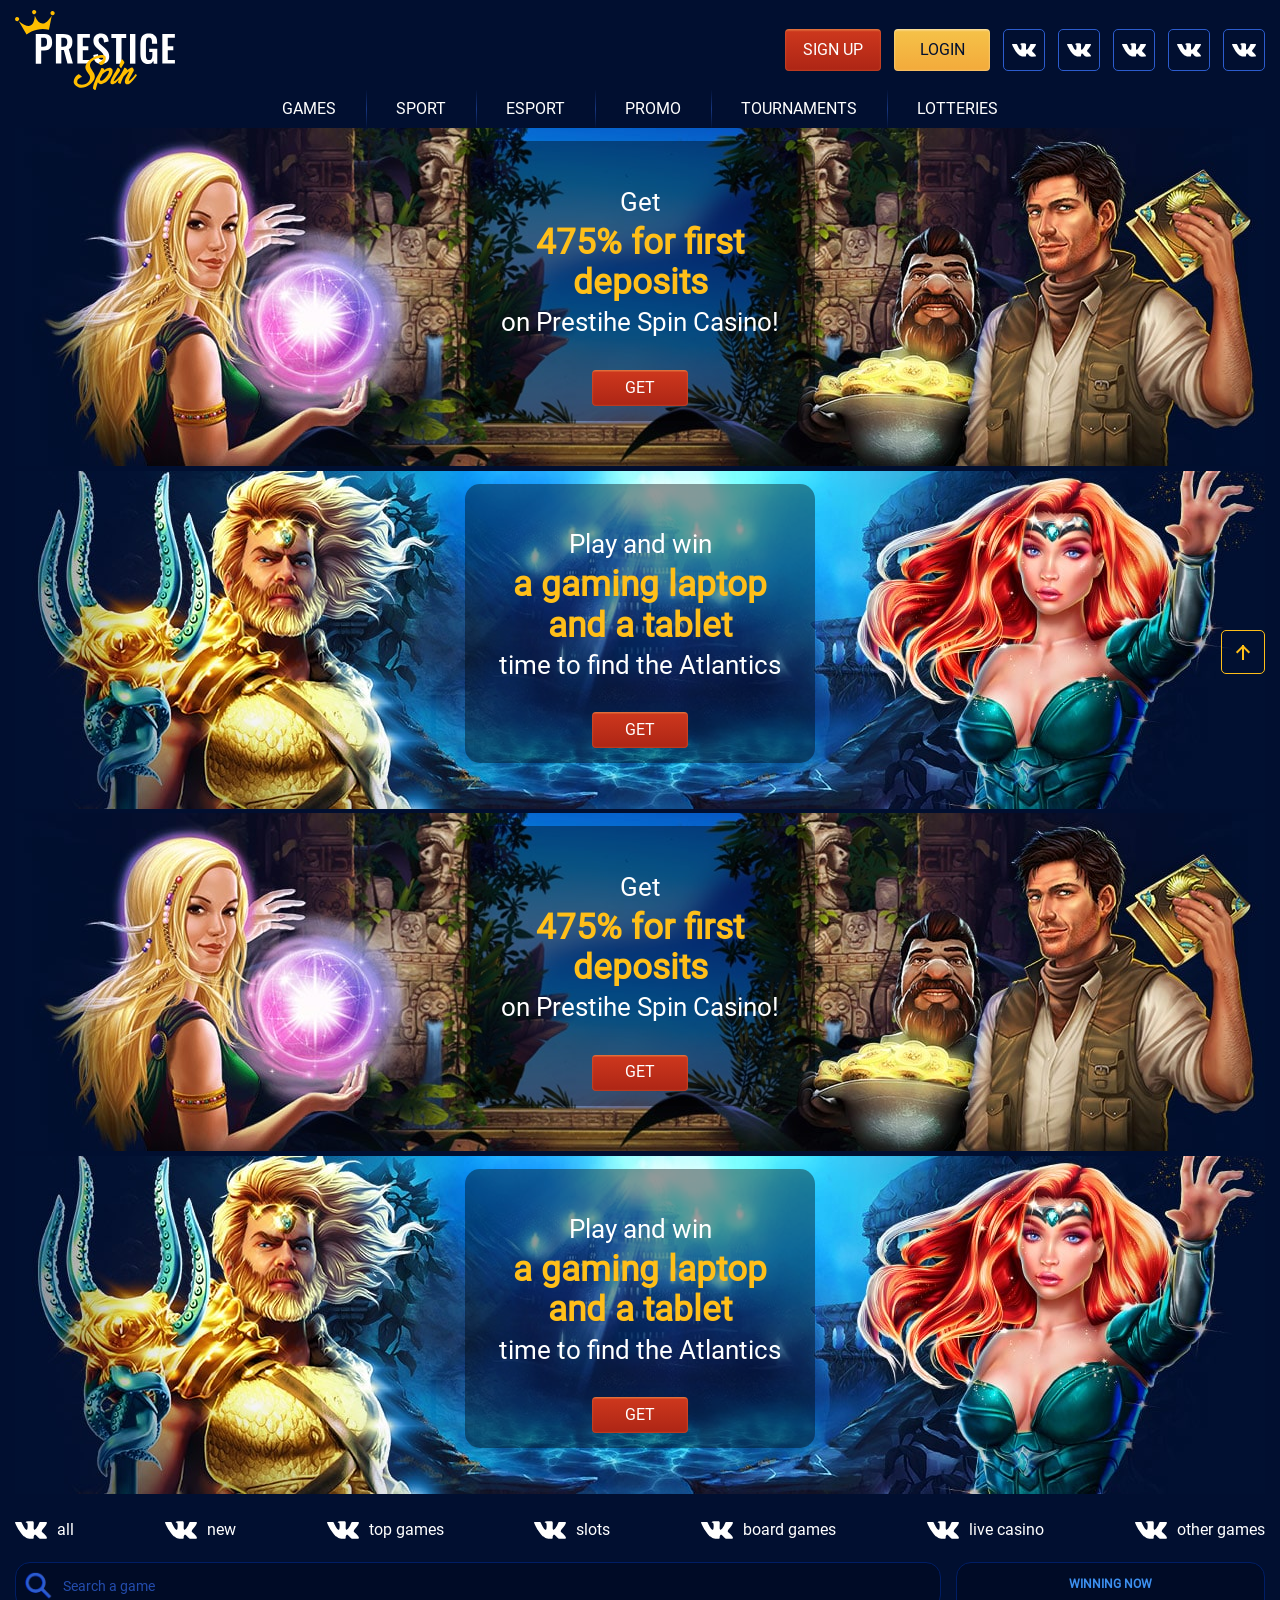
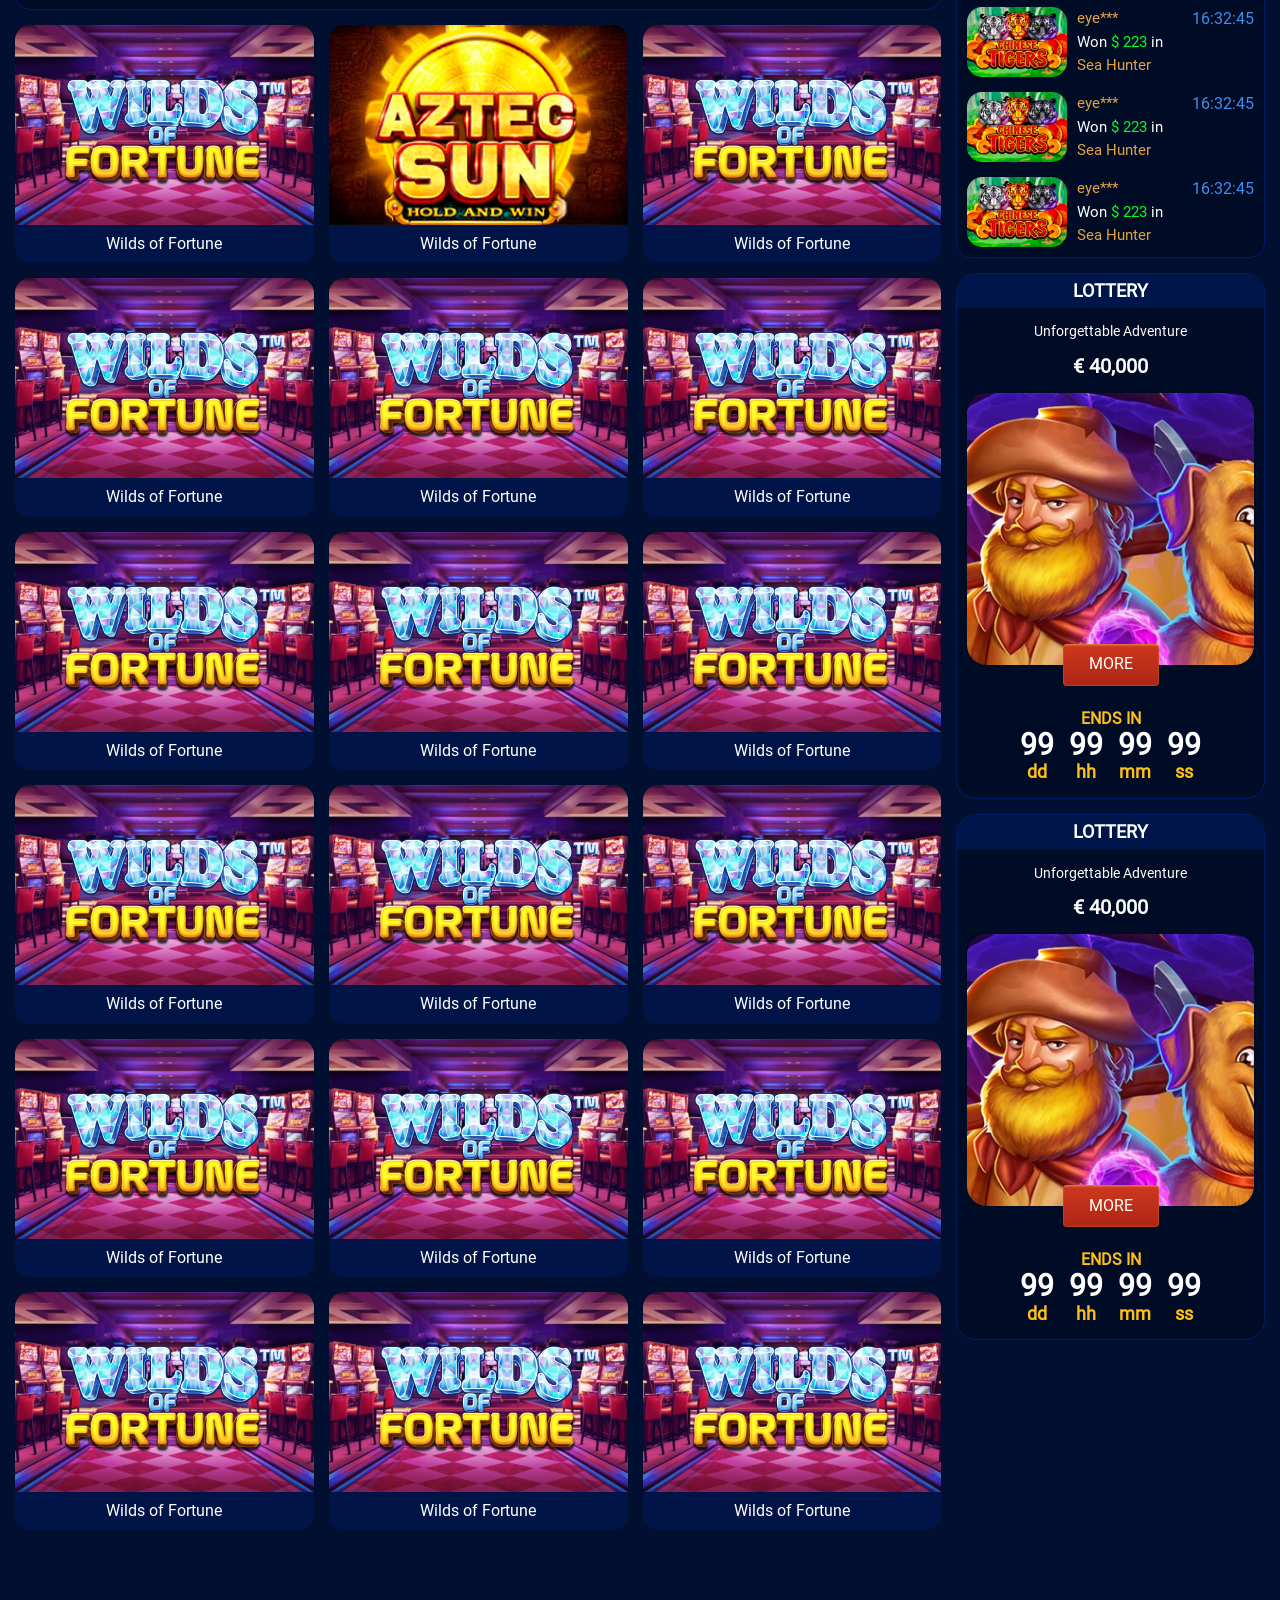
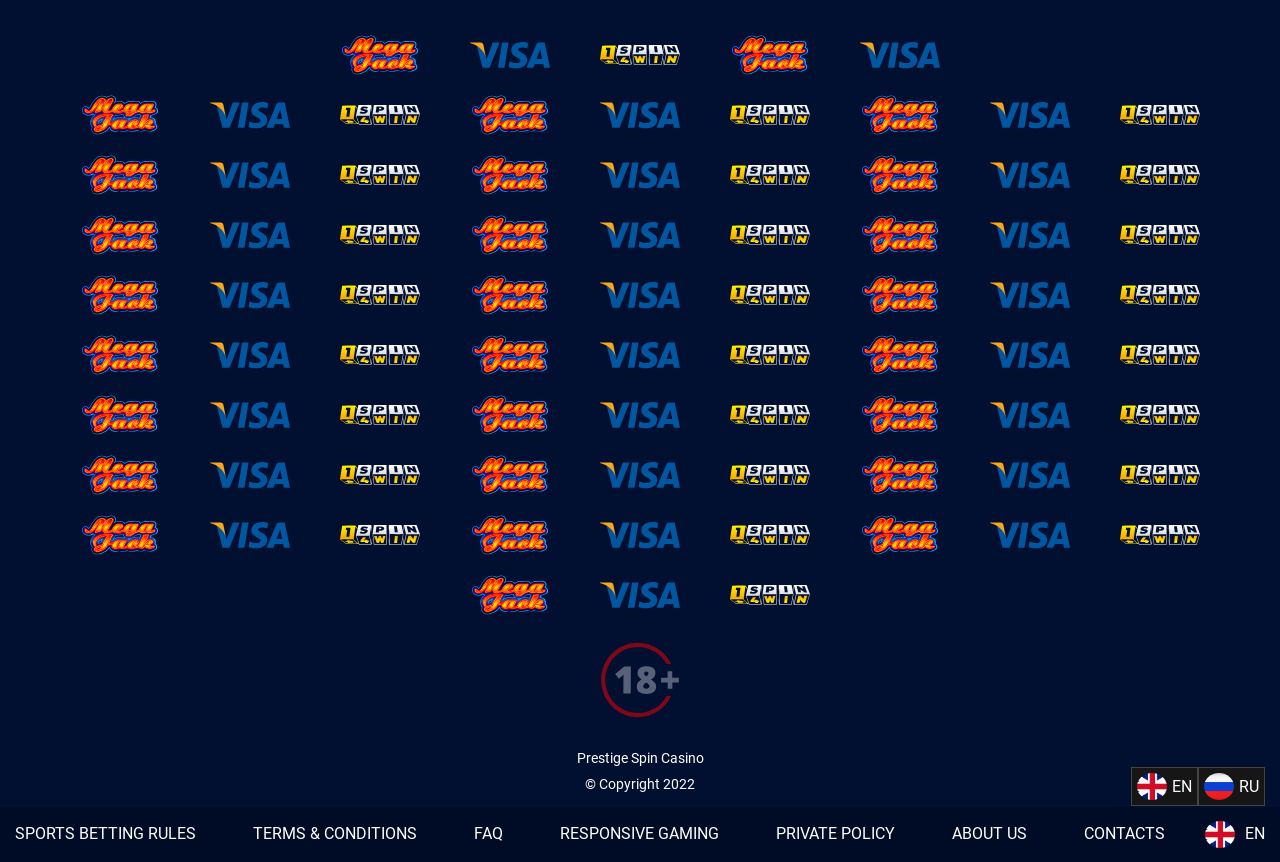
==== commit 3b777e9f: "fix" ====
--- a/index.html
+++ b/index.html
@@ -858,15 +858,7 @@
 				</div>
 			</div>
 		</footer>
-		<script>
-		
-			/*! jQuery v3.6.0 | (c) OpenJS Foundation and other contributors | jquery.org/license */
-			!function(e,t){"use strict";"object"==typeof module&&"object"==typeof module.exports?module.exports=e.document?t(e,!0):function(e){if(!e.document)throw new Error("jQuery requires a window with a document");return t(e)}:t(e)}("undefined"!=typeof window?window:this,function(C,e){"use strict";var t=[],r=Object.getPrototypeOf,s=t.slice,g=t.flat?function(e){return t.flat.call(e)}:function(e){return t.concat.apply([],e)},u=t.push,i=t.indexOf,n={},o=n.toString,v=n.hasOwnProperty,a=v.toString,l=a.call(Object),y={},m=function(e){return"function"==typeof e&&"number"!=typeof e.nodeType&&"function"!=typeof e.item},x=function(e){return null!=e&&e===e.window},E=C.document,c={type:!0,src:!0,nonce:!0,noModule:!0};function b(e,t,n){var r,i,o=(n=n||E).createElement("script");if(o.text=e,t)for(r in c)(i=t[r]||t.getAttribute&&t.getAttribute(r))&&o.setAttribute(r,i);n.head.appendChild(o).parentNode.removeChild(o)}function w(e){return null==e?e+"":"object"==typeof e||"function"==typeof e?n[o.call(e)]||"object":typeof e}var f="3.6.0",S=function(e,t){return new S.fn.init(e,t)};function p(e){var t=!!e&&"length"in e&&e.length,n=w(e);return!m(e)&&!x(e)&&("array"===n||0===t||"number"==typeof t&&0<t&&t-1 in e)}S.fn=S.prototype={jquery:f,constructor:S,length:0,toArray:function(){return s.call(this)},get:function(e){return null==e?s.call(this):e<0?this[e+this.length]:this[e]},pushStack:function(e){var t=S.merge(this.constructor(),e);return t.prevObject=this,t},each:function(e){return S.each(this,e)},map:function(n){return this.pushStack(S.map(this,function(e,t){return n.call(e,t,e)}))},slice:function(){return this.pushStack(s.apply(this,arguments))},first:function(){return this.eq(0)},last:function(){return this.eq(-1)},even:function(){return this.pushStack(S.grep(this,function(e,t){return(t+1)%2}))},odd:function(){return this.pushStack(S.grep(this,function(e,t){return t%2}))},eq:function(e){var t=this.length,n=+e+(e<0?t:0);return this.pushStack(0<=n&&n<t?[this[n]]:[])},end:function(){return this.prevObject||this.constructor()},push:u,sort:t.sort,splice:t.splice},S.extend=S.fn.extend=function(){var e,t,n,r,i,o,a=arguments[0]||{},s=1,u=arguments.length,l=!1;for("boolean"==typeof a&&(l=a,a=arguments[s]||{},s++),"object"==typeof a||m(a)||(a={}),s===u&&(a=this,s--);s<u;s++)if(null!=(e=arguments[s]))for(t in e)r=e[t],"__proto__"!==t&&a!==r&&(l&&r&&(S.isPlainObject(r)||(i=Array.isArray(r)))?(n=a[t],o=i&&!Array.isArray(n)?[]:i||S.isPlainObject(n)?n:{},i=!1,a[t]=S.extend(l,o,r)):void 0!==r&&(a[t]=r));return a},S.extend({expando:"jQuery"+(f+Math.random()).replace(/\D/g,""),isReady:!0,error:function(e){throw new Error(e)},noop:function(){},isPlainObject:function(e){var t,n;return!(!e||"[object Object]"!==o.call(e))&&(!(t=r(e))||"function"==typeof(n=v.call(t,"constructor")&&t.constructor)&&a.call(n)===l)},isEmptyObject:function(e){var t;for(t in e)return!1;return!0},globalEval:function(e,t,n){b(e,{nonce:t&&t.nonce},n)},each:function(e,t){var n,r=0;if(p(e)){for(n=e.length;r<n;r++)if(!1===t.call(e[r],r,e[r]))break}else for(r in e)if(!1===t.call(e[r],r,e[r]))break;return e},makeArray:function(e,t){var n=t||[];return null!=e&&(p(Object(e))?S.merge(n,"string"==typeof e?[e]:e):u.call(n,e)),n},inArray:function(e,t,n){return null==t?-1:i.call(t,e,n)},merge:function(e,t){for(var n=+t.length,r=0,i=e.length;r<n;r++)e[i++]=t[r];return e.length=i,e},grep:function(e,t,n){for(var r=[],i=0,o=e.length,a=!n;i<o;i++)!t(e[i],i)!==a&&r.push(e[i]);return r},map:function(e,t,n){var r,i,o=0,a=[];if(p(e))for(r=e.length;o<r;o++)null!=(i=t(e[o],o,n))&&a.push(i);else for(o in e)null!=(i=t(e[o],o,n))&&a.push(i);return g(a)},guid:1,support:y}),"function"==typeof Symbol&&(S.fn[Symbol.iterator]=t[Symbol.iterator]),S.each("Boolean Number String Function Array Date RegExp Object Error Symbol".split(" "),function(e,t){n["[object "+t+"]"]=t.toLowerCase()});var d=function(n){var e,d,b,o,i,h,f,g,w,u,l,T,C,a,E,v,s,c,y,S="sizzle"+1*new Date,p=n.document,k=0,r=0,m=ue(),x=ue(),A=ue(),N=ue(),j=function(e,t){return e===t&&(l=!0),0},D={}.hasOwnProperty,t=[],q=t.pop,L=t.push,H=t.push,O=t.slice,P=function(e,t){for(var n=0,r=e.length;n<r;n++)if(e[n]===t)return n;return-1},R="checked|selected|async|autofocus|autoplay|controls|defer|disabled|hidden|ismap|loop|multiple|open|readonly|required|scoped",M="[\\x20\\t\\r\\n\\f]",I="(?:\\\\[\\da-fA-F]{1,6}"+M+"?|\\\\[^\\r\\n\\f]|[\\w-]|[^\0-\\x7f])+",W="\\["+M+"*("+I+")(?:"+M+"*([*^$|!~]?=)"+M+"*(?:'((?:\\\\.|[^\\\\'])*)'|\"((?:\\\\.|[^\\\\\"])*)\"|("+I+"))|)"+M+"*\\]",F=":("+I+")(?:\\((('((?:\\\\.|[^\\\\'])*)'|\"((?:\\\\.|[^\\\\\"])*)\")|((?:\\\\.|[^\\\\()[\\]]|"+W+")*)|.*)\\)|)",B=new RegExp(M+"+","g"),$=new RegExp("^"+M+"+|((?:^|[^\\\\])(?:\\\\.)*)"+M+"+$","g"),_=new RegExp("^"+M+"*,"+M+"*"),z=new RegExp("^"+M+"*([>+~]|"+M+")"+M+"*"),U=new RegExp(M+"|>"),X=new RegExp(F),V=new RegExp("^"+I+"$"),G={ID:new RegExp("^#("+I+")"),CLASS:new RegExp("^\\.("+I+")"),TAG:new RegExp("^("+I+"|[*])"),ATTR:new RegExp("^"+W),PSEUDO:new RegExp("^"+F),CHILD:new RegExp("^:(only|first|last|nth|nth-last)-(child|of-type)(?:\\("+M+"*(even|odd|(([+-]|)(\\d*)n|)"+M+"*(?:([+-]|)"+M+"*(\\d+)|))"+M+"*\\)|)","i"),bool:new RegExp("^(?:"+R+")$","i"),needsContext:new RegExp("^"+M+"*[>+~]|:(even|odd|eq|gt|lt|nth|first|last)(?:\\("+M+"*((?:-\\d)?\\d*)"+M+"*\\)|)(?=[^-]|$)","i")},Y=/HTML$/i,Q=/^(?:input|select|textarea|button)$/i,J=/^h\d$/i,K=/^[^{]+\{\s*\[native \w/,Z=/^(?:#([\w-]+)|(\w+)|\.([\w-]+))$/,ee=/[+~]/,te=new RegExp("\\\\[\\da-fA-F]{1,6}"+M+"?|\\\\([^\\r\\n\\f])","g"),ne=function(e,t){var n="0x"+e.slice(1)-65536;return t||(n<0?String.fromCharCode(n+65536):String.fromCharCode(n>>10|55296,1023&n|56320))},re=/([\0-\x1f\x7f]|^-?\d)|^-$|[^\0-\x1f\x7f-\uFFFF\w-]/g,ie=function(e,t){return t?"\0"===e?"\ufffd":e.slice(0,-1)+"\\"+e.charCodeAt(e.length-1).toString(16)+" ":"\\"+e},oe=function(){T()},ae=be(function(e){return!0===e.disabled&&"fieldset"===e.nodeName.toLowerCase()},{dir:"parentNode",next:"legend"});try{H.apply(t=O.call(p.childNodes),p.childNodes),t[p.childNodes.length].nodeType}catch(e){H={apply:t.length?function(e,t){L.apply(e,O.call(t))}:function(e,t){var n=e.length,r=0;while(e[n++]=t[r++]);e.length=n-1}}}function se(t,e,n,r){var i,o,a,s,u,l,c,f=e&&e.ownerDocument,p=e?e.nodeType:9;if(n=n||[],"string"!=typeof t||!t||1!==p&&9!==p&&11!==p)return n;if(!r&&(T(e),e=e||C,E)){if(11!==p&&(u=Z.exec(t)))if(i=u[1]){if(9===p){if(!(a=e.getElementById(i)))return n;if(a.id===i)return n.push(a),n}else if(f&&(a=f.getElementById(i))&&y(e,a)&&a.id===i)return n.push(a),n}else{if(u[2])return H.apply(n,e.getElementsByTagName(t)),n;if((i=u[3])&&d.getElementsByClassName&&e.getElementsByClassName)return H.apply(n,e.getElementsByClassName(i)),n}if(d.qsa&&!N[t+" "]&&(!v||!v.test(t))&&(1!==p||"object"!==e.nodeName.toLowerCase())){if(c=t,f=e,1===p&&(U.test(t)||z.test(t))){(f=ee.test(t)&&ye(e.parentNode)||e)===e&&d.scope||((s=e.getAttribute("id"))?s=s.replace(re,ie):e.setAttribute("id",s=S)),o=(l=h(t)).length;while(o--)l[o]=(s?"#"+s:":scope")+" "+xe(l[o]);c=l.join(",")}try{return H.apply(n,f.querySelectorAll(c)),n}catch(e){N(t,!0)}finally{s===S&&e.removeAttribute("id")}}}return g(t.replace($,"$1"),e,n,r)}function ue(){var r=[];return function e(t,n){return r.push(t+" ")>b.cacheLength&&delete e[r.shift()],e[t+" "]=n}}function le(e){return e[S]=!0,e}function ce(e){var t=C.createElement("fieldset");try{return!!e(t)}catch(e){return!1}finally{t.parentNode&&t.parentNode.removeChild(t),t=null}}function fe(e,t){var n=e.split("|"),r=n.length;while(r--)b.attrHandle[n[r]]=t}function pe(e,t){var n=t&&e,r=n&&1===e.nodeType&&1===t.nodeType&&e.sourceIndex-t.sourceIndex;if(r)return r;if(n)while(n=n.nextSibling)if(n===t)return-1;return e?1:-1}function de(t){return function(e){return"input"===e.nodeName.toLowerCase()&&e.type===t}}function he(n){return function(e){var t=e.nodeName.toLowerCase();return("input"===t||"button"===t)&&e.type===n}}function ge(t){return function(e){return"form"in e?e.parentNode&&!1===e.disabled?"label"in e?"label"in e.parentNode?e.parentNode.disabled===t:e.disabled===t:e.isDisabled===t||e.isDisabled!==!t&&ae(e)===t:e.disabled===t:"label"in e&&e.disabled===t}}function ve(a){return le(function(o){return o=+o,le(function(e,t){var n,r=a([],e.length,o),i=r.length;while(i--)e[n=r[i]]&&(e[n]=!(t[n]=e[n]))})})}function ye(e){return e&&"undefined"!=typeof e.getElementsByTagName&&e}for(e in d=se.support={},i=se.isXML=function(e){var t=e&&e.namespaceURI,n=e&&(e.ownerDocument||e).documentElement;return!Y.test(t||n&&n.nodeName||"HTML")},T=se.setDocument=function(e){var t,n,r=e?e.ownerDocument||e:p;return r!=C&&9===r.nodeType&&r.documentElement&&(a=(C=r).documentElement,E=!i(C),p!=C&&(n=C.defaultView)&&n.top!==n&&(n.addEventListener?n.addEventListener("unload",oe,!1):n.attachEvent&&n.attachEvent("onunload",oe)),d.scope=ce(function(e){return a.appendChild(e).appendChild(C.createElement("div")),"undefined"!=typeof e.querySelectorAll&&!e.querySelectorAll(":scope fieldset div").length}),d.attributes=ce(function(e){return e.className="i",!e.getAttribute("className")}),d.getElementsByTagName=ce(function(e){return e.appendChild(C.createComment("")),!e.getElementsByTagName("*").length}),d.getElementsByClassName=K.test(C.getElementsByClassName),d.getById=ce(function(e){return a.appendChild(e).id=S,!C.getElementsByName||!C.getElementsByName(S).length}),d.getById?(b.filter.ID=function(e){var t=e.replace(te,ne);return function(e){return e.getAttribute("id")===t}},b.find.ID=function(e,t){if("undefined"!=typeof t.getElementById&&E){var n=t.getElementById(e);return n?[n]:[]}}):(b.filter.ID=function(e){var n=e.replace(te,ne);return function(e){var t="undefined"!=typeof e.getAttributeNode&&e.getAttributeNode("id");return t&&t.value===n}},b.find.ID=function(e,t){if("undefined"!=typeof t.getElementById&&E){var n,r,i,o=t.getElementById(e);if(o){if((n=o.getAttributeNode("id"))&&n.value===e)return[o];i=t.getElementsByName(e),r=0;while(o=i[r++])if((n=o.getAttributeNode("id"))&&n.value===e)return[o]}return[]}}),b.find.TAG=d.getElementsByTagName?function(e,t){return"undefined"!=typeof t.getElementsByTagName?t.getElementsByTagName(e):d.qsa?t.querySelectorAll(e):void 0}:function(e,t){var n,r=[],i=0,o=t.getElementsByTagName(e);if("*"===e){while(n=o[i++])1===n.nodeType&&r.push(n);return r}return o},b.find.CLASS=d.getElementsByClassName&&function(e,t){if("undefined"!=typeof t.getElementsByClassName&&E)return t.getElementsByClassName(e)},s=[],v=[],(d.qsa=K.test(C.querySelectorAll))&&(ce(function(e){var t;a.appendChild(e).innerHTML="<a id='"+S+"'></a><select id='"+S+"-\r\\' msallowcapture=''><option selected=''></option></select>",e.querySelectorAll("[msallowcapture^='']").length&&v.push("[*^$]="+M+"*(?:''|\"\")"),e.querySelectorAll("[selected]").length||v.push("\\["+M+"*(?:value|"+R+")"),e.querySelectorAll("[id~="+S+"-]").length||v.push("~="),(t=C.createElement("input")).setAttribute("name",""),e.appendChild(t),e.querySelectorAll("[name='']").length||v.push("\\["+M+"*name"+M+"*="+M+"*(?:''|\"\")"),e.querySelectorAll(":checked").length||v.push(":checked"),e.querySelectorAll("a#"+S+"+*").length||v.push(".#.+[+~]"),e.querySelectorAll("\\\f"),v.push("[\\r\\n\\f]")}),ce(function(e){e.innerHTML="<a href='' disabled='disabled'></a><select disabled='disabled'><option/></select>";var t=C.createElement("input");t.setAttribute("type","hidden"),e.appendChild(t).setAttribute("name","D"),e.querySelectorAll("[name=d]").length&&v.push("name"+M+"*[*^$|!~]?="),2!==e.querySelectorAll(":enabled").length&&v.push(":enabled",":disabled"),a.appendChild(e).disabled=!0,2!==e.querySelectorAll(":disabled").length&&v.push(":enabled",":disabled"),e.querySelectorAll("*,:x"),v.push(",.*:")})),(d.matchesSelector=K.test(c=a.matches||a.webkitMatchesSelector||a.mozMatchesSelector||a.oMatchesSelector||a.msMatchesSelector))&&ce(function(e){d.disconnectedMatch=c.call(e,"*"),c.call(e,"[s!='']:x"),s.push("!=",F)}),v=v.length&&new RegExp(v.join("|")),s=s.length&&new RegExp(s.join("|")),t=K.test(a.compareDocumentPosition),y=t||K.test(a.contains)?function(e,t){var n=9===e.nodeType?e.documentElement:e,r=t&&t.parentNode;return e===r||!(!r||1!==r.nodeType||!(n.contains?n.contains(r):e.compareDocumentPosition&&16&e.compareDocumentPosition(r)))}:function(e,t){if(t)while(t=t.parentNode)if(t===e)return!0;return!1},j=t?function(e,t){if(e===t)return l=!0,0;var n=!e.compareDocumentPosition-!t.compareDocumentPosition;return n||(1&(n=(e.ownerDocument||e)==(t.ownerDocument||t)?e.compareDocumentPosition(t):1)||!d.sortDetached&&t.compareDocumentPosition(e)===n?e==C||e.ownerDocument==p&&y(p,e)?-1:t==C||t.ownerDocument==p&&y(p,t)?1:u?P(u,e)-P(u,t):0:4&n?-1:1)}:function(e,t){if(e===t)return l=!0,0;var n,r=0,i=e.parentNode,o=t.parentNode,a=[e],s=[t];if(!i||!o)return e==C?-1:t==C?1:i?-1:o?1:u?P(u,e)-P(u,t):0;if(i===o)return pe(e,t);n=e;while(n=n.parentNode)a.unshift(n);n=t;while(n=n.parentNode)s.unshift(n);while(a[r]===s[r])r++;return r?pe(a[r],s[r]):a[r]==p?-1:s[r]==p?1:0}),C},se.matches=function(e,t){return se(e,null,null,t)},se.matchesSelector=function(e,t){if(T(e),d.matchesSelector&&E&&!N[t+" "]&&(!s||!s.test(t))&&(!v||!v.test(t)))try{var n=c.call(e,t);if(n||d.disconnectedMatch||e.document&&11!==e.document.nodeType)return n}catch(e){N(t,!0)}return 0<se(t,C,null,[e]).length},se.contains=function(e,t){return(e.ownerDocument||e)!=C&&T(e),y(e,t)},se.attr=function(e,t){(e.ownerDocument||e)!=C&&T(e);var n=b.attrHandle[t.toLowerCase()],r=n&&D.call(b.attrHandle,t.toLowerCase())?n(e,t,!E):void 0;return void 0!==r?r:d.attributes||!E?e.getAttribute(t):(r=e.getAttributeNode(t))&&r.specified?r.value:null},se.escape=function(e){return(e+"").replace(re,ie)},se.error=function(e){throw new Error("Syntax error, unrecognized expression: "+e)},se.uniqueSort=function(e){var t,n=[],r=0,i=0;if(l=!d.detectDuplicates,u=!d.sortStable&&e.slice(0),e.sort(j),l){while(t=e[i++])t===e[i]&&(r=n.push(i));while(r--)e.splice(n[r],1)}return u=null,e},o=se.getText=function(e){var t,n="",r=0,i=e.nodeType;if(i){if(1===i||9===i||11===i){if("string"==typeof e.textContent)return e.textContent;for(e=e.firstChild;e;e=e.nextSibling)n+=o(e)}else if(3===i||4===i)return e.nodeValue}else while(t=e[r++])n+=o(t);return n},(b=se.selectors={cacheLength:50,createPseudo:le,match:G,attrHandle:{},find:{},relative:{">":{dir:"parentNode",first:!0}," ":{dir:"parentNode"},"+":{dir:"previousSibling",first:!0},"~":{dir:"previousSibling"}},preFilter:{ATTR:function(e){return e[1]=e[1].replace(te,ne),e[3]=(e[3]||e[4]||e[5]||"").replace(te,ne),"~="===e[2]&&(e[3]=" "+e[3]+" "),e.slice(0,4)},CHILD:function(e){return e[1]=e[1].toLowerCase(),"nth"===e[1].slice(0,3)?(e[3]||se.error(e[0]),e[4]=+(e[4]?e[5]+(e[6]||1):2*("even"===e[3]||"odd"===e[3])),e[5]=+(e[7]+e[8]||"odd"===e[3])):e[3]&&se.error(e[0]),e},PSEUDO:function(e){var t,n=!e[6]&&e[2];return G.CHILD.test(e[0])?null:(e[3]?e[2]=e[4]||e[5]||"":n&&X.test(n)&&(t=h(n,!0))&&(t=n.indexOf(")",n.length-t)-n.length)&&(e[0]=e[0].slice(0,t),e[2]=n.slice(0,t)),e.slice(0,3))}},filter:{TAG:function(e){var t=e.replace(te,ne).toLowerCase();return"*"===e?function(){return!0}:function(e){return e.nodeName&&e.nodeName.toLowerCase()===t}},CLASS:function(e){var t=m[e+" "];return t||(t=new RegExp("(^|"+M+")"+e+"("+M+"|$)"))&&m(e,function(e){return t.test("string"==typeof e.className&&e.className||"undefined"!=typeof e.getAttribute&&e.getAttribute("class")||"")})},ATTR:function(n,r,i){return function(e){var t=se.attr(e,n);return null==t?"!="===r:!r||(t+="","="===r?t===i:"!="===r?t!==i:"^="===r?i&&0===t.indexOf(i):"*="===r?i&&-1<t.indexOf(i):"$="===r?i&&t.slice(-i.length)===i:"~="===r?-1<(" "+t.replace(B," ")+" ").indexOf(i):"|="===r&&(t===i||t.slice(0,i.length+1)===i+"-"))}},CHILD:function(h,e,t,g,v){var y="nth"!==h.slice(0,3),m="last"!==h.slice(-4),x="of-type"===e;return 1===g&&0===v?function(e){return!!e.parentNode}:function(e,t,n){var r,i,o,a,s,u,l=y!==m?"nextSibling":"previousSibling",c=e.parentNode,f=x&&e.nodeName.toLowerCase(),p=!n&&!x,d=!1;if(c){if(y){while(l){a=e;while(a=a[l])if(x?a.nodeName.toLowerCase()===f:1===a.nodeType)return!1;u=l="only"===h&&!u&&"nextSibling"}return!0}if(u=[m?c.firstChild:c.lastChild],m&&p){d=(s=(r=(i=(o=(a=c)[S]||(a[S]={}))[a.uniqueID]||(o[a.uniqueID]={}))[h]||[])[0]===k&&r[1])&&r[2],a=s&&c.childNodes[s];while(a=++s&&a&&a[l]||(d=s=0)||u.pop())if(1===a.nodeType&&++d&&a===e){i[h]=[k,s,d];break}}else if(p&&(d=s=(r=(i=(o=(a=e)[S]||(a[S]={}))[a.uniqueID]||(o[a.uniqueID]={}))[h]||[])[0]===k&&r[1]),!1===d)while(a=++s&&a&&a[l]||(d=s=0)||u.pop())if((x?a.nodeName.toLowerCase()===f:1===a.nodeType)&&++d&&(p&&((i=(o=a[S]||(a[S]={}))[a.uniqueID]||(o[a.uniqueID]={}))[h]=[k,d]),a===e))break;return(d-=v)===g||d%g==0&&0<=d/g}}},PSEUDO:function(e,o){var t,a=b.pseudos[e]||b.setFilters[e.toLowerCase()]||se.error("unsupported pseudo: "+e);return a[S]?a(o):1<a.length?(t=[e,e,"",o],b.setFilters.hasOwnProperty(e.toLowerCase())?le(function(e,t){var n,r=a(e,o),i=r.length;while(i--)e[n=P(e,r[i])]=!(t[n]=r[i])}):function(e){return a(e,0,t)}):a}},pseudos:{not:le(function(e){var r=[],i=[],s=f(e.replace($,"$1"));return s[S]?le(function(e,t,n,r){var i,o=s(e,null,r,[]),a=e.length;while(a--)(i=o[a])&&(e[a]=!(t[a]=i))}):function(e,t,n){return r[0]=e,s(r,null,n,i),r[0]=null,!i.pop()}}),has:le(function(t){return function(e){return 0<se(t,e).length}}),contains:le(function(t){return t=t.replace(te,ne),function(e){return-1<(e.textContent||o(e)).indexOf(t)}}),lang:le(function(n){return V.test(n||"")||se.error("unsupported lang: "+n),n=n.replace(te,ne).toLowerCase(),function(e){var t;do{if(t=E?e.lang:e.getAttribute("xml:lang")||e.getAttribute("lang"))return(t=t.toLowerCase())===n||0===t.indexOf(n+"-")}while((e=e.parentNode)&&1===e.nodeType);return!1}}),target:function(e){var t=n.location&&n.location.hash;return t&&t.slice(1)===e.id},root:function(e){return e===a},focus:function(e){return e===C.activeElement&&(!C.hasFocus||C.hasFocus())&&!!(e.type||e.href||~e.tabIndex)},enabled:ge(!1),disabled:ge(!0),checked:function(e){var t=e.nodeName.toLowerCase();return"input"===t&&!!e.checked||"option"===t&&!!e.selected},selected:function(e){return e.parentNode&&e.parentNode.selectedIndex,!0===e.selected},empty:function(e){for(e=e.firstChild;e;e=e.nextSibling)if(e.nodeType<6)return!1;return!0},parent:function(e){return!b.pseudos.empty(e)},header:function(e){return J.test(e.nodeName)},input:function(e){return Q.test(e.nodeName)},button:function(e){var t=e.nodeName.toLowerCase();return"input"===t&&"button"===e.type||"button"===t},text:function(e){var t;return"input"===e.nodeName.toLowerCase()&&"text"===e.type&&(null==(t=e.getAttribute("type"))||"text"===t.toLowerCase())},first:ve(function(){return[0]}),last:ve(function(e,t){return[t-1]}),eq:ve(function(e,t,n){return[n<0?n+t:n]}),even:ve(function(e,t){for(var n=0;n<t;n+=2)e.push(n);return e}),odd:ve(function(e,t){for(var n=1;n<t;n+=2)e.push(n);return e}),lt:ve(function(e,t,n){for(var r=n<0?n+t:t<n?t:n;0<=--r;)e.push(r);return e}),gt:ve(function(e,t,n){for(var r=n<0?n+t:n;++r<t;)e.push(r);return e})}}).pseudos.nth=b.pseudos.eq,{radio:!0,checkbox:!0,file:!0,password:!0,image:!0})b.pseudos[e]=de(e);for(e in{submit:!0,reset:!0})b.pseudos[e]=he(e);function me(){}function xe(e){for(var t=0,n=e.length,r="";t<n;t++)r+=e[t].value;return r}function be(s,e,t){var u=e.dir,l=e.next,c=l||u,f=t&&"parentNode"===c,p=r++;return e.first?function(e,t,n){while(e=e[u])if(1===e.nodeType||f)return s(e,t,n);return!1}:function(e,t,n){var r,i,o,a=[k,p];if(n){while(e=e[u])if((1===e.nodeType||f)&&s(e,t,n))return!0}else while(e=e[u])if(1===e.nodeType||f)if(i=(o=e[S]||(e[S]={}))[e.uniqueID]||(o[e.uniqueID]={}),l&&l===e.nodeName.toLowerCase())e=e[u]||e;else{if((r=i[c])&&r[0]===k&&r[1]===p)return a[2]=r[2];if((i[c]=a)[2]=s(e,t,n))return!0}return!1}}function we(i){return 1<i.length?function(e,t,n){var r=i.length;while(r--)if(!i[r](e,t,n))return!1;return!0}:i[0]}function Te(e,t,n,r,i){for(var o,a=[],s=0,u=e.length,l=null!=t;s<u;s++)(o=e[s])&&(n&&!n(o,r,i)||(a.push(o),l&&t.push(s)));return a}function Ce(d,h,g,v,y,e){return v&&!v[S]&&(v=Ce(v)),y&&!y[S]&&(y=Ce(y,e)),le(function(e,t,n,r){var i,o,a,s=[],u=[],l=t.length,c=e||function(e,t,n){for(var r=0,i=t.length;r<i;r++)se(e,t[r],n);return n}(h||"*",n.nodeType?[n]:n,[]),f=!d||!e&&h?c:Te(c,s,d,n,r),p=g?y||(e?d:l||v)?[]:t:f;if(g&&g(f,p,n,r),v){i=Te(p,u),v(i,[],n,r),o=i.length;while(o--)(a=i[o])&&(p[u[o]]=!(f[u[o]]=a))}if(e){if(y||d){if(y){i=[],o=p.length;while(o--)(a=p[o])&&i.push(f[o]=a);y(null,p=[],i,r)}o=p.length;while(o--)(a=p[o])&&-1<(i=y?P(e,a):s[o])&&(e[i]=!(t[i]=a))}}else p=Te(p===t?p.splice(l,p.length):p),y?y(null,t,p,r):H.apply(t,p)})}function Ee(e){for(var i,t,n,r=e.length,o=b.relative[e[0].type],a=o||b.relative[" "],s=o?1:0,u=be(function(e){return e===i},a,!0),l=be(function(e){return-1<P(i,e)},a,!0),c=[function(e,t,n){var r=!o&&(n||t!==w)||((i=t).nodeType?u(e,t,n):l(e,t,n));return i=null,r}];s<r;s++)if(t=b.relative[e[s].type])c=[be(we(c),t)];else{if((t=b.filter[e[s].type].apply(null,e[s].matches))[S]){for(n=++s;n<r;n++)if(b.relative[e[n].type])break;return Ce(1<s&&we(c),1<s&&xe(e.slice(0,s-1).concat({value:" "===e[s-2].type?"*":""})).replace($,"$1"),t,s<n&&Ee(e.slice(s,n)),n<r&&Ee(e=e.slice(n)),n<r&&xe(e))}c.push(t)}return we(c)}return me.prototype=b.filters=b.pseudos,b.setFilters=new me,h=se.tokenize=function(e,t){var n,r,i,o,a,s,u,l=x[e+" "];if(l)return t?0:l.slice(0);a=e,s=[],u=b.preFilter;while(a){for(o in n&&!(r=_.exec(a))||(r&&(a=a.slice(r[0].length)||a),s.push(i=[])),n=!1,(r=z.exec(a))&&(n=r.shift(),i.push({value:n,type:r[0].replace($," ")}),a=a.slice(n.length)),b.filter)!(r=G[o].exec(a))||u[o]&&!(r=u[o](r))||(n=r.shift(),i.push({value:n,type:o,matches:r}),a=a.slice(n.length));if(!n)break}return t?a.length:a?se.error(e):x(e,s).slice(0)},f=se.compile=function(e,t){var n,v,y,m,x,r,i=[],o=[],a=A[e+" "];if(!a){t||(t=h(e)),n=t.length;while(n--)(a=Ee(t[n]))[S]?i.push(a):o.push(a);(a=A(e,(v=o,m=0<(y=i).length,x=0<v.length,r=function(e,t,n,r,i){var o,a,s,u=0,l="0",c=e&&[],f=[],p=w,d=e||x&&b.find.TAG("*",i),h=k+=null==p?1:Math.random()||.1,g=d.length;for(i&&(w=t==C||t||i);l!==g&&null!=(o=d[l]);l++){if(x&&o){a=0,t||o.ownerDocument==C||(T(o),n=!E);while(s=v[a++])if(s(o,t||C,n)){r.push(o);break}i&&(k=h)}m&&((o=!s&&o)&&u--,e&&c.push(o))}if(u+=l,m&&l!==u){a=0;while(s=y[a++])s(c,f,t,n);if(e){if(0<u)while(l--)c[l]||f[l]||(f[l]=q.call(r));f=Te(f)}H.apply(r,f),i&&!e&&0<f.length&&1<u+y.length&&se.uniqueSort(r)}return i&&(k=h,w=p),c},m?le(r):r))).selector=e}return a},g=se.select=function(e,t,n,r){var i,o,a,s,u,l="function"==typeof e&&e,c=!r&&h(e=l.selector||e);if(n=n||[],1===c.length){if(2<(o=c[0]=c[0].slice(0)).length&&"ID"===(a=o[0]).type&&9===t.nodeType&&E&&b.relative[o[1].type]){if(!(t=(b.find.ID(a.matches[0].replace(te,ne),t)||[])[0]))return n;l&&(t=t.parentNode),e=e.slice(o.shift().value.length)}i=G.needsContext.test(e)?0:o.length;while(i--){if(a=o[i],b.relative[s=a.type])break;if((u=b.find[s])&&(r=u(a.matches[0].replace(te,ne),ee.test(o[0].type)&&ye(t.parentNode)||t))){if(o.splice(i,1),!(e=r.length&&xe(o)))return H.apply(n,r),n;break}}}return(l||f(e,c))(r,t,!E,n,!t||ee.test(e)&&ye(t.parentNode)||t),n},d.sortStable=S.split("").sort(j).join("")===S,d.detectDuplicates=!!l,T(),d.sortDetached=ce(function(e){return 1&e.compareDocumentPosition(C.createElement("fieldset"))}),ce(function(e){return e.innerHTML="<a href='#'></a>","#"===e.firstChild.getAttribute("href")})||fe("type|href|height|width",function(e,t,n){if(!n)return e.getAttribute(t,"type"===t.toLowerCase()?1:2)}),d.attributes&&ce(function(e){return e.innerHTML="<input/>",e.firstChild.setAttribute("value",""),""===e.firstChild.getAttribute("value")})||fe("value",function(e,t,n){if(!n&&"input"===e.nodeName.toLowerCase())return e.defaultValue}),ce(function(e){return null==e.getAttribute("disabled")})||fe(R,function(e,t,n){var r;if(!n)return!0===e[t]?t.toLowerCase():(r=e.getAttributeNode(t))&&r.specified?r.value:null}),se}(C);S.find=d,S.expr=d.selectors,S.expr[":"]=S.expr.pseudos,S.uniqueSort=S.unique=d.uniqueSort,S.text=d.getText,S.isXMLDoc=d.isXML,S.contains=d.contains,S.escapeSelector=d.escape;var h=function(e,t,n){var r=[],i=void 0!==n;while((e=e[t])&&9!==e.nodeType)if(1===e.nodeType){if(i&&S(e).is(n))break;r.push(e)}return r},T=function(e,t){for(var n=[];e;e=e.nextSibling)1===e.nodeType&&e!==t&&n.push(e);return n},k=S.expr.match.needsContext;function A(e,t){return e.nodeName&&e.nodeName.toLowerCase()===t.toLowerCase()}var N=/^<([a-z][^\/\0>:\x20\t\r\n\f]*)[\x20\t\r\n\f]*\/?>(?:<\/\1>|)$/i;function j(e,n,r){return m(n)?S.grep(e,function(e,t){return!!n.call(e,t,e)!==r}):n.nodeType?S.grep(e,function(e){return e===n!==r}):"string"!=typeof n?S.grep(e,function(e){return-1<i.call(n,e)!==r}):S.filter(n,e,r)}S.filter=function(e,t,n){var r=t[0];return n&&(e=":not("+e+")"),1===t.length&&1===r.nodeType?S.find.matchesSelector(r,e)?[r]:[]:S.find.matches(e,S.grep(t,function(e){return 1===e.nodeType}))},S.fn.extend({find:function(e){var t,n,r=this.length,i=this;if("string"!=typeof e)return this.pushStack(S(e).filter(function(){for(t=0;t<r;t++)if(S.contains(i[t],this))return!0}));for(n=this.pushStack([]),t=0;t<r;t++)S.find(e,i[t],n);return 1<r?S.uniqueSort(n):n},filter:function(e){return this.pushStack(j(this,e||[],!1))},not:function(e){return this.pushStack(j(this,e||[],!0))},is:function(e){return!!j(this,"string"==typeof e&&k.test(e)?S(e):e||[],!1).length}});var D,q=/^(?:\s*(<[\w\W]+>)[^>]*|#([\w-]+))$/;(S.fn.init=function(e,t,n){var r,i;if(!e)return this;if(n=n||D,"string"==typeof e){if(!(r="<"===e[0]&&">"===e[e.length-1]&&3<=e.length?[null,e,null]:q.exec(e))||!r[1]&&t)return!t||t.jquery?(t||n).find(e):this.constructor(t).find(e);if(r[1]){if(t=t instanceof S?t[0]:t,S.merge(this,S.parseHTML(r[1],t&&t.nodeType?t.ownerDocument||t:E,!0)),N.test(r[1])&&S.isPlainObject(t))for(r in t)m(this[r])?this[r](t[r]):this.attr(r,t[r]);return this}return(i=E.getElementById(r[2]))&&(this[0]=i,this.length=1),this}return e.nodeType?(this[0]=e,this.length=1,this):m(e)?void 0!==n.ready?n.ready(e):e(S):S.makeArray(e,this)}).prototype=S.fn,D=S(E);var L=/^(?:parents|prev(?:Until|All))/,H={children:!0,contents:!0,next:!0,prev:!0};function O(e,t){while((e=e[t])&&1!==e.nodeType);return e}S.fn.extend({has:function(e){var t=S(e,this),n=t.length;return this.filter(function(){for(var e=0;e<n;e++)if(S.contains(this,t[e]))return!0})},closest:function(e,t){var n,r=0,i=this.length,o=[],a="string"!=typeof e&&S(e);if(!k.test(e))for(;r<i;r++)for(n=this[r];n&&n!==t;n=n.parentNode)if(n.nodeType<11&&(a?-1<a.index(n):1===n.nodeType&&S.find.matchesSelector(n,e))){o.push(n);break}return this.pushStack(1<o.length?S.uniqueSort(o):o)},index:function(e){return e?"string"==typeof e?i.call(S(e),this[0]):i.call(this,e.jquery?e[0]:e):this[0]&&this[0].parentNode?this.first().prevAll().length:-1},add:function(e,t){return this.pushStack(S.uniqueSort(S.merge(this.get(),S(e,t))))},addBack:function(e){return this.add(null==e?this.prevObject:this.prevObject.filter(e))}}),S.each({parent:function(e){var t=e.parentNode;return t&&11!==t.nodeType?t:null},parents:function(e){return h(e,"parentNode")},parentsUntil:function(e,t,n){return h(e,"parentNode",n)},next:function(e){return O(e,"nextSibling")},prev:function(e){return O(e,"previousSibling")},nextAll:function(e){return h(e,"nextSibling")},prevAll:function(e){return h(e,"previousSibling")},nextUntil:function(e,t,n){return h(e,"nextSibling",n)},prevUntil:function(e,t,n){return h(e,"previousSibling",n)},siblings:function(e){return T((e.parentNode||{}).firstChild,e)},children:function(e){return T(e.firstChild)},contents:function(e){return null!=e.contentDocument&&r(e.contentDocument)?e.contentDocument:(A(e,"template")&&(e=e.content||e),S.merge([],e.childNodes))}},function(r,i){S.fn[r]=function(e,t){var n=S.map(this,i,e);return"Until"!==r.slice(-5)&&(t=e),t&&"string"==typeof t&&(n=S.filter(t,n)),1<this.length&&(H[r]||S.uniqueSort(n),L.test(r)&&n.reverse()),this.pushStack(n)}});var P=/[^\x20\t\r\n\f]+/g;function R(e){return e}function M(e){throw e}function I(e,t,n,r){var i;try{e&&m(i=e.promise)?i.call(e).done(t).fail(n):e&&m(i=e.then)?i.call(e,t,n):t.apply(void 0,[e].slice(r))}catch(e){n.apply(void 0,[e])}}S.Callbacks=function(r){var e,n;r="string"==typeof r?(e=r,n={},S.each(e.match(P)||[],function(e,t){n[t]=!0}),n):S.extend({},r);var i,t,o,a,s=[],u=[],l=-1,c=function(){for(a=a||r.once,o=i=!0;u.length;l=-1){t=u.shift();while(++l<s.length)!1===s[l].apply(t[0],t[1])&&r.stopOnFalse&&(l=s.length,t=!1)}r.memory||(t=!1),i=!1,a&&(s=t?[]:"")},f={add:function(){return s&&(t&&!i&&(l=s.length-1,u.push(t)),function n(e){S.each(e,function(e,t){m(t)?r.unique&&f.has(t)||s.push(t):t&&t.length&&"string"!==w(t)&&n(t)})}(arguments),t&&!i&&c()),this},remove:function(){return S.each(arguments,function(e,t){var n;while(-1<(n=S.inArray(t,s,n)))s.splice(n,1),n<=l&&l--}),this},has:function(e){return e?-1<S.inArray(e,s):0<s.length},empty:function(){return s&&(s=[]),this},disable:function(){return a=u=[],s=t="",this},disabled:function(){return!s},lock:function(){return a=u=[],t||i||(s=t=""),this},locked:function(){return!!a},fireWith:function(e,t){return a||(t=[e,(t=t||[]).slice?t.slice():t],u.push(t),i||c()),this},fire:function(){return f.fireWith(this,arguments),this},fired:function(){return!!o}};return f},S.extend({Deferred:function(e){var o=[["notify","progress",S.Callbacks("memory"),S.Callbacks("memory"),2],["resolve","done",S.Callbacks("once memory"),S.Callbacks("once memory"),0,"resolved"],["reject","fail",S.Callbacks("once memory"),S.Callbacks("once memory"),1,"rejected"]],i="pending",a={state:function(){return i},always:function(){return s.done(arguments).fail(arguments),this},"catch":function(e){return a.then(null,e)},pipe:function(){var i=arguments;return S.Deferred(function(r){S.each(o,function(e,t){var n=m(i[t[4]])&&i[t[4]];s[t[1]](function(){var e=n&&n.apply(this,arguments);e&&m(e.promise)?e.promise().progress(r.notify).done(r.resolve).fail(r.reject):r[t[0]+"With"](this,n?[e]:arguments)})}),i=null}).promise()},then:function(t,n,r){var u=0;function l(i,o,a,s){return function(){var n=this,r=arguments,e=function(){var e,t;if(!(i<u)){if((e=a.apply(n,r))===o.promise())throw new TypeError("Thenable self-resolution");t=e&&("object"==typeof e||"function"==typeof e)&&e.then,m(t)?s?t.call(e,l(u,o,R,s),l(u,o,M,s)):(u++,t.call(e,l(u,o,R,s),l(u,o,M,s),l(u,o,R,o.notifyWith))):(a!==R&&(n=void 0,r=[e]),(s||o.resolveWith)(n,r))}},t=s?e:function(){try{e()}catch(e){S.Deferred.exceptionHook&&S.Deferred.exceptionHook(e,t.stackTrace),u<=i+1&&(a!==M&&(n=void 0,r=[e]),o.rejectWith(n,r))}};i?t():(S.Deferred.getStackHook&&(t.stackTrace=S.Deferred.getStackHook()),C.setTimeout(t))}}return S.Deferred(function(e){o[0][3].add(l(0,e,m(r)?r:R,e.notifyWith)),o[1][3].add(l(0,e,m(t)?t:R)),o[2][3].add(l(0,e,m(n)?n:M))}).promise()},promise:function(e){return null!=e?S.extend(e,a):a}},s={};return S.each(o,function(e,t){var n=t[2],r=t[5];a[t[1]]=n.add,r&&n.add(function(){i=r},o[3-e][2].disable,o[3-e][3].disable,o[0][2].lock,o[0][3].lock),n.add(t[3].fire),s[t[0]]=function(){return s[t[0]+"With"](this===s?void 0:this,arguments),this},s[t[0]+"With"]=n.fireWith}),a.promise(s),e&&e.call(s,s),s},when:function(e){var n=arguments.length,t=n,r=Array(t),i=s.call(arguments),o=S.Deferred(),a=function(t){return function(e){r[t]=this,i[t]=1<arguments.length?s.call(arguments):e,--n||o.resolveWith(r,i)}};if(n<=1&&(I(e,o.done(a(t)).resolve,o.reject,!n),"pending"===o.state()||m(i[t]&&i[t].then)))return o.then();while(t--)I(i[t],a(t),o.reject);return o.promise()}});var W=/^(Eval|Internal|Range|Reference|Syntax|Type|URI)Error$/;S.Deferred.exceptionHook=function(e,t){C.console&&C.console.warn&&e&&W.test(e.name)&&C.console.warn("jQuery.Deferred exception: "+e.message,e.stack,t)},S.readyException=function(e){C.setTimeout(function(){throw e})};var F=S.Deferred();function B(){E.removeEventListener("DOMContentLoaded",B),C.removeEventListener("load",B),S.ready()}S.fn.ready=function(e){return F.then(e)["catch"](function(e){S.readyException(e)}),this},S.extend({isReady:!1,readyWait:1,ready:function(e){(!0===e?--S.readyWait:S.isReady)||(S.isReady=!0)!==e&&0<--S.readyWait||F.resolveWith(E,[S])}}),S.ready.then=F.then,"complete"===E.readyState||"loading"!==E.readyState&&!E.documentElement.doScroll?C.setTimeout(S.ready):(E.addEventListener("DOMContentLoaded",B),C.addEventListener("load",B));var $=function(e,t,n,r,i,o,a){var s=0,u=e.length,l=null==n;if("object"===w(n))for(s in i=!0,n)$(e,t,s,n[s],!0,o,a);else if(void 0!==r&&(i=!0,m(r)||(a=!0),l&&(a?(t.call(e,r),t=null):(l=t,t=function(e,t,n){return l.call(S(e),n)})),t))for(;s<u;s++)t(e[s],n,a?r:r.call(e[s],s,t(e[s],n)));return i?e:l?t.call(e):u?t(e[0],n):o},_=/^-ms-/,z=/-([a-z])/g;function U(e,t){return t.toUpperCase()}function X(e){return e.replace(_,"ms-").replace(z,U)}var V=function(e){return 1===e.nodeType||9===e.nodeType||!+e.nodeType};function G(){this.expando=S.expando+G.uid++}G.uid=1,G.prototype={cache:function(e){var t=e[this.expando];return t||(t={},V(e)&&(e.nodeType?e[this.expando]=t:Object.defineProperty(e,this.expando,{value:t,configurable:!0}))),t},set:function(e,t,n){var r,i=this.cache(e);if("string"==typeof t)i[X(t)]=n;else for(r in t)i[X(r)]=t[r];return i},get:function(e,t){return void 0===t?this.cache(e):e[this.expando]&&e[this.expando][X(t)]},access:function(e,t,n){return void 0===t||t&&"string"==typeof t&&void 0===n?this.get(e,t):(this.set(e,t,n),void 0!==n?n:t)},remove:function(e,t){var n,r=e[this.expando];if(void 0!==r){if(void 0!==t){n=(t=Array.isArray(t)?t.map(X):(t=X(t))in r?[t]:t.match(P)||[]).length;while(n--)delete r[t[n]]}(void 0===t||S.isEmptyObject(r))&&(e.nodeType?e[this.expando]=void 0:delete e[this.expando])}},hasData:function(e){var t=e[this.expando];return void 0!==t&&!S.isEmptyObject(t)}};var Y=new G,Q=new G,J=/^(?:\{[\w\W]*\}|\[[\w\W]*\])$/,K=/[A-Z]/g;function Z(e,t,n){var r,i;if(void 0===n&&1===e.nodeType)if(r="data-"+t.replace(K,"-$&").toLowerCase(),"string"==typeof(n=e.getAttribute(r))){try{n="true"===(i=n)||"false"!==i&&("null"===i?null:i===+i+""?+i:J.test(i)?JSON.parse(i):i)}catch(e){}Q.set(e,t,n)}else n=void 0;return n}S.extend({hasData:function(e){return Q.hasData(e)||Y.hasData(e)},data:function(e,t,n){return Q.access(e,t,n)},removeData:function(e,t){Q.remove(e,t)},_data:function(e,t,n){return Y.access(e,t,n)},_removeData:function(e,t){Y.remove(e,t)}}),S.fn.extend({data:function(n,e){var t,r,i,o=this[0],a=o&&o.attributes;if(void 0===n){if(this.length&&(i=Q.get(o),1===o.nodeType&&!Y.get(o,"hasDataAttrs"))){t=a.length;while(t--)a[t]&&0===(r=a[t].name).indexOf("data-")&&(r=X(r.slice(5)),Z(o,r,i[r]));Y.set(o,"hasDataAttrs",!0)}return i}return"object"==typeof n?this.each(function(){Q.set(this,n)}):$(this,function(e){var t;if(o&&void 0===e)return void 0!==(t=Q.get(o,n))?t:void 0!==(t=Z(o,n))?t:void 0;this.each(function(){Q.set(this,n,e)})},null,e,1<arguments.length,null,!0)},removeData:function(e){return this.each(function(){Q.remove(this,e)})}}),S.extend({queue:function(e,t,n){var r;if(e)return t=(t||"fx")+"queue",r=Y.get(e,t),n&&(!r||Array.isArray(n)?r=Y.access(e,t,S.makeArray(n)):r.push(n)),r||[]},dequeue:function(e,t){t=t||"fx";var n=S.queue(e,t),r=n.length,i=n.shift(),o=S._queueHooks(e,t);"inprogress"===i&&(i=n.shift(),r--),i&&("fx"===t&&n.unshift("inprogress"),delete o.stop,i.call(e,function(){S.dequeue(e,t)},o)),!r&&o&&o.empty.fire()},_queueHooks:function(e,t){var n=t+"queueHooks";return Y.get(e,n)||Y.access(e,n,{empty:S.Callbacks("once memory").add(function(){Y.remove(e,[t+"queue",n])})})}}),S.fn.extend({queue:function(t,n){var e=2;return"string"!=typeof t&&(n=t,t="fx",e--),arguments.length<e?S.queue(this[0],t):void 0===n?this:this.each(function(){var e=S.queue(this,t,n);S._queueHooks(this,t),"fx"===t&&"inprogress"!==e[0]&&S.dequeue(this,t)})},dequeue:function(e){return this.each(function(){S.dequeue(this,e)})},clearQueue:function(e){return this.queue(e||"fx",[])},promise:function(e,t){var n,r=1,i=S.Deferred(),o=this,a=this.length,s=function(){--r||i.resolveWith(o,[o])};"string"!=typeof e&&(t=e,e=void 0),e=e||"fx";while(a--)(n=Y.get(o[a],e+"queueHooks"))&&n.empty&&(r++,n.empty.add(s));return s(),i.promise(t)}});var ee=/[+-]?(?:\d*\.|)\d+(?:[eE][+-]?\d+|)/.source,te=new RegExp("^(?:([+-])=|)("+ee+")([a-z%]*)$","i"),ne=["Top","Right","Bottom","Left"],re=E.documentElement,ie=function(e){return S.contains(e.ownerDocument,e)},oe={composed:!0};re.getRootNode&&(ie=function(e){return S.contains(e.ownerDocument,e)||e.getRootNode(oe)===e.ownerDocument});var ae=function(e,t){return"none"===(e=t||e).style.display||""===e.style.display&&ie(e)&&"none"===S.css(e,"display")};function se(e,t,n,r){var i,o,a=20,s=r?function(){return r.cur()}:function(){return S.css(e,t,"")},u=s(),l=n&&n[3]||(S.cssNumber[t]?"":"px"),c=e.nodeType&&(S.cssNumber[t]||"px"!==l&&+u)&&te.exec(S.css(e,t));if(c&&c[3]!==l){u/=2,l=l||c[3],c=+u||1;while(a--)S.style(e,t,c+l),(1-o)*(1-(o=s()/u||.5))<=0&&(a=0),c/=o;c*=2,S.style(e,t,c+l),n=n||[]}return n&&(c=+c||+u||0,i=n[1]?c+(n[1]+1)*n[2]:+n[2],r&&(r.unit=l,r.start=c,r.end=i)),i}var ue={};function le(e,t){for(var n,r,i,o,a,s,u,l=[],c=0,f=e.length;c<f;c++)(r=e[c]).style&&(n=r.style.display,t?("none"===n&&(l[c]=Y.get(r,"display")||null,l[c]||(r.style.display="")),""===r.style.display&&ae(r)&&(l[c]=(u=a=o=void 0,a=(i=r).ownerDocument,s=i.nodeName,(u=ue[s])||(o=a.body.appendChild(a.createElement(s)),u=S.css(o,"display"),o.parentNode.removeChild(o),"none"===u&&(u="block"),ue[s]=u)))):"none"!==n&&(l[c]="none",Y.set(r,"display",n)));for(c=0;c<f;c++)null!=l[c]&&(e[c].style.display=l[c]);return e}S.fn.extend({show:function(){return le(this,!0)},hide:function(){return le(this)},toggle:function(e){return"boolean"==typeof e?e?this.show():this.hide():this.each(function(){ae(this)?S(this).show():S(this).hide()})}});var ce,fe,pe=/^(?:checkbox|radio)$/i,de=/<([a-z][^\/\0>\x20\t\r\n\f]*)/i,he=/^$|^module$|\/(?:java|ecma)script/i;ce=E.createDocumentFragment().appendChild(E.createElement("div")),(fe=E.createElement("input")).setAttribute("type","radio"),fe.setAttribute("checked","checked"),fe.setAttribute("name","t"),ce.appendChild(fe),y.checkClone=ce.cloneNode(!0).cloneNode(!0).lastChild.checked,ce.innerHTML="<textarea>x</textarea>",y.noCloneChecked=!!ce.cloneNode(!0).lastChild.defaultValue,ce.innerHTML="<option></option>",y.option=!!ce.lastChild;var ge={thead:[1,"<table>","</table>"],col:[2,"<table><colgroup>","</colgroup></table>"],tr:[2,"<table><tbody>","</tbody></table>"],td:[3,"<table><tbody><tr>","</tr></tbody></table>"],_default:[0,"",""]};function ve(e,t){var n;return n="undefined"!=typeof e.getElementsByTagName?e.getElementsByTagName(t||"*"):"undefined"!=typeof e.querySelectorAll?e.querySelectorAll(t||"*"):[],void 0===t||t&&A(e,t)?S.merge([e],n):n}function ye(e,t){for(var n=0,r=e.length;n<r;n++)Y.set(e[n],"globalEval",!t||Y.get(t[n],"globalEval"))}ge.tbody=ge.tfoot=ge.colgroup=ge.caption=ge.thead,ge.th=ge.td,y.option||(ge.optgroup=ge.option=[1,"<select multiple='multiple'>","</select>"]);var me=/<|&#?\w+;/;function xe(e,t,n,r,i){for(var o,a,s,u,l,c,f=t.createDocumentFragment(),p=[],d=0,h=e.length;d<h;d++)if((o=e[d])||0===o)if("object"===w(o))S.merge(p,o.nodeType?[o]:o);else if(me.test(o)){a=a||f.appendChild(t.createElement("div")),s=(de.exec(o)||["",""])[1].toLowerCase(),u=ge[s]||ge._default,a.innerHTML=u[1]+S.htmlPrefilter(o)+u[2],c=u[0];while(c--)a=a.lastChild;S.merge(p,a.childNodes),(a=f.firstChild).textContent=""}else p.push(t.createTextNode(o));f.textContent="",d=0;while(o=p[d++])if(r&&-1<S.inArray(o,r))i&&i.push(o);else if(l=ie(o),a=ve(f.appendChild(o),"script"),l&&ye(a),n){c=0;while(o=a[c++])he.test(o.type||"")&&n.push(o)}return f}var be=/^([^.]*)(?:\.(.+)|)/;function we(){return!0}function Te(){return!1}function Ce(e,t){return e===function(){try{return E.activeElement}catch(e){}}()==("focus"===t)}function Ee(e,t,n,r,i,o){var a,s;if("object"==typeof t){for(s in"string"!=typeof n&&(r=r||n,n=void 0),t)Ee(e,s,n,r,t[s],o);return e}if(null==r&&null==i?(i=n,r=n=void 0):null==i&&("string"==typeof n?(i=r,r=void 0):(i=r,r=n,n=void 0)),!1===i)i=Te;else if(!i)return e;return 1===o&&(a=i,(i=function(e){return S().off(e),a.apply(this,arguments)}).guid=a.guid||(a.guid=S.guid++)),e.each(function(){S.event.add(this,t,i,r,n)})}function Se(e,i,o){o?(Y.set(e,i,!1),S.event.add(e,i,{namespace:!1,handler:function(e){var t,n,r=Y.get(this,i);if(1&e.isTrigger&&this[i]){if(r.length)(S.event.special[i]||{}).delegateType&&e.stopPropagation();else if(r=s.call(arguments),Y.set(this,i,r),t=o(this,i),this[i](),r!==(n=Y.get(this,i))||t?Y.set(this,i,!1):n={},r!==n)return e.stopImmediatePropagation(),e.preventDefault(),n&&n.value}else r.length&&(Y.set(this,i,{value:S.event.trigger(S.extend(r[0],S.Event.prototype),r.slice(1),this)}),e.stopImmediatePropagation())}})):void 0===Y.get(e,i)&&S.event.add(e,i,we)}S.event={global:{},add:function(t,e,n,r,i){var o,a,s,u,l,c,f,p,d,h,g,v=Y.get(t);if(V(t)){n.handler&&(n=(o=n).handler,i=o.selector),i&&S.find.matchesSelector(re,i),n.guid||(n.guid=S.guid++),(u=v.events)||(u=v.events=Object.create(null)),(a=v.handle)||(a=v.handle=function(e){return"undefined"!=typeof S&&S.event.triggered!==e.type?S.event.dispatch.apply(t,arguments):void 0}),l=(e=(e||"").match(P)||[""]).length;while(l--)d=g=(s=be.exec(e[l])||[])[1],h=(s[2]||"").split(".").sort(),d&&(f=S.event.special[d]||{},d=(i?f.delegateType:f.bindType)||d,f=S.event.special[d]||{},c=S.extend({type:d,origType:g,data:r,handler:n,guid:n.guid,selector:i,needsContext:i&&S.expr.match.needsContext.test(i),namespace:h.join(".")},o),(p=u[d])||((p=u[d]=[]).delegateCount=0,f.setup&&!1!==f.setup.call(t,r,h,a)||t.addEventListener&&t.addEventListener(d,a)),f.add&&(f.add.call(t,c),c.handler.guid||(c.handler.guid=n.guid)),i?p.splice(p.delegateCount++,0,c):p.push(c),S.event.global[d]=!0)}},remove:function(e,t,n,r,i){var o,a,s,u,l,c,f,p,d,h,g,v=Y.hasData(e)&&Y.get(e);if(v&&(u=v.events)){l=(t=(t||"").match(P)||[""]).length;while(l--)if(d=g=(s=be.exec(t[l])||[])[1],h=(s[2]||"").split(".").sort(),d){f=S.event.special[d]||{},p=u[d=(r?f.delegateType:f.bindType)||d]||[],s=s[2]&&new RegExp("(^|\\.)"+h.join("\\.(?:.*\\.|)")+"(\\.|$)"),a=o=p.length;while(o--)c=p[o],!i&&g!==c.origType||n&&n.guid!==c.guid||s&&!s.test(c.namespace)||r&&r!==c.selector&&("**"!==r||!c.selector)||(p.splice(o,1),c.selector&&p.delegateCount--,f.remove&&f.remove.call(e,c));a&&!p.length&&(f.teardown&&!1!==f.teardown.call(e,h,v.handle)||S.removeEvent(e,d,v.handle),delete u[d])}else for(d in u)S.event.remove(e,d+t[l],n,r,!0);S.isEmptyObject(u)&&Y.remove(e,"handle events")}},dispatch:function(e){var t,n,r,i,o,a,s=new Array(arguments.length),u=S.event.fix(e),l=(Y.get(this,"events")||Object.create(null))[u.type]||[],c=S.event.special[u.type]||{};for(s[0]=u,t=1;t<arguments.length;t++)s[t]=arguments[t];if(u.delegateTarget=this,!c.preDispatch||!1!==c.preDispatch.call(this,u)){a=S.event.handlers.call(this,u,l),t=0;while((i=a[t++])&&!u.isPropagationStopped()){u.currentTarget=i.elem,n=0;while((o=i.handlers[n++])&&!u.isImmediatePropagationStopped())u.rnamespace&&!1!==o.namespace&&!u.rnamespace.test(o.namespace)||(u.handleObj=o,u.data=o.data,void 0!==(r=((S.event.special[o.origType]||{}).handle||o.handler).apply(i.elem,s))&&!1===(u.result=r)&&(u.preventDefault(),u.stopPropagation()))}return c.postDispatch&&c.postDispatch.call(this,u),u.result}},handlers:function(e,t){var n,r,i,o,a,s=[],u=t.delegateCount,l=e.target;if(u&&l.nodeType&&!("click"===e.type&&1<=e.button))for(;l!==this;l=l.parentNode||this)if(1===l.nodeType&&("click"!==e.type||!0!==l.disabled)){for(o=[],a={},n=0;n<u;n++)void 0===a[i=(r=t[n]).selector+" "]&&(a[i]=r.needsContext?-1<S(i,this).index(l):S.find(i,this,null,[l]).length),a[i]&&o.push(r);o.length&&s.push({elem:l,handlers:o})}return l=this,u<t.length&&s.push({elem:l,handlers:t.slice(u)}),s},addProp:function(t,e){Object.defineProperty(S.Event.prototype,t,{enumerable:!0,configurable:!0,get:m(e)?function(){if(this.originalEvent)return e(this.originalEvent)}:function(){if(this.originalEvent)return this.originalEvent[t]},set:function(e){Object.defineProperty(this,t,{enumerable:!0,configurable:!0,writable:!0,value:e})}})},fix:function(e){return e[S.expando]?e:new S.Event(e)},special:{load:{noBubble:!0},click:{setup:function(e){var t=this||e;return pe.test(t.type)&&t.click&&A(t,"input")&&Se(t,"click",we),!1},trigger:function(e){var t=this||e;return pe.test(t.type)&&t.click&&A(t,"input")&&Se(t,"click"),!0},_default:function(e){var t=e.target;return pe.test(t.type)&&t.click&&A(t,"input")&&Y.get(t,"click")||A(t,"a")}},beforeunload:{postDispatch:function(e){void 0!==e.result&&e.originalEvent&&(e.originalEvent.returnValue=e.result)}}}},S.removeEvent=function(e,t,n){e.removeEventListener&&e.removeEventListener(t,n)},S.Event=function(e,t){if(!(this instanceof S.Event))return new S.Event(e,t);e&&e.type?(this.originalEvent=e,this.type=e.type,this.isDefaultPrevented=e.defaultPrevented||void 0===e.defaultPrevented&&!1===e.returnValue?we:Te,this.target=e.target&&3===e.target.nodeType?e.target.parentNode:e.target,this.currentTarget=e.currentTarget,this.relatedTarget=e.relatedTarget):this.type=e,t&&S.extend(this,t),this.timeStamp=e&&e.timeStamp||Date.now(),this[S.expando]=!0},S.Event.prototype={constructor:S.Event,isDefaultPrevented:Te,isPropagationStopped:Te,isImmediatePropagationStopped:Te,isSimulated:!1,preventDefault:function(){var e=this.originalEvent;this.isDefaultPrevented=we,e&&!this.isSimulated&&e.preventDefault()},stopPropagation:function(){var e=this.originalEvent;this.isPropagationStopped=we,e&&!this.isSimulated&&e.stopPropagation()},stopImmediatePropagation:function(){var e=this.originalEvent;this.isImmediatePropagationStopped=we,e&&!this.isSimulated&&e.stopImmediatePropagation(),this.stopPropagation()}},S.each({altKey:!0,bubbles:!0,cancelable:!0,changedTouches:!0,ctrlKey:!0,detail:!0,eventPhase:!0,metaKey:!0,pageX:!0,pageY:!0,shiftKey:!0,view:!0,"char":!0,code:!0,charCode:!0,key:!0,keyCode:!0,button:!0,buttons:!0,clientX:!0,clientY:!0,offsetX:!0,offsetY:!0,pointerId:!0,pointerType:!0,screenX:!0,screenY:!0,targetTouches:!0,toElement:!0,touches:!0,which:!0},S.event.addProp),S.each({focus:"focusin",blur:"focusout"},function(e,t){S.event.special[e]={setup:function(){return Se(this,e,Ce),!1},trigger:function(){return Se(this,e),!0},_default:function(){return!0},delegateType:t}}),S.each({mouseenter:"mouseover",mouseleave:"mouseout",pointerenter:"pointerover",pointerleave:"pointerout"},function(e,i){S.event.special[e]={delegateType:i,bindType:i,handle:function(e){var t,n=e.relatedTarget,r=e.handleObj;return n&&(n===this||S.contains(this,n))||(e.type=r.origType,t=r.handler.apply(this,arguments),e.type=i),t}}}),S.fn.extend({on:function(e,t,n,r){return Ee(this,e,t,n,r)},one:function(e,t,n,r){return Ee(this,e,t,n,r,1)},off:function(e,t,n){var r,i;if(e&&e.preventDefault&&e.handleObj)return r=e.handleObj,S(e.delegateTarget).off(r.namespace?r.origType+"."+r.namespace:r.origType,r.selector,r.handler),this;if("object"==typeof e){for(i in e)this.off(i,t,e[i]);return this}return!1!==t&&"function"!=typeof t||(n=t,t=void 0),!1===n&&(n=Te),this.each(function(){S.event.remove(this,e,n,t)})}});var ke=/<script|<style|<link/i,Ae=/checked\s*(?:[^=]|=\s*.checked.)/i,Ne=/^\s*<!(?:\[CDATA\[|--)|(?:\]\]|--)>\s*$/g;function je(e,t){return A(e,"table")&&A(11!==t.nodeType?t:t.firstChild,"tr")&&S(e).children("tbody")[0]||e}function De(e){return e.type=(null!==e.getAttribute("type"))+"/"+e.type,e}function qe(e){return"true/"===(e.type||"").slice(0,5)?e.type=e.type.slice(5):e.removeAttribute("type"),e}function Le(e,t){var n,r,i,o,a,s;if(1===t.nodeType){if(Y.hasData(e)&&(s=Y.get(e).events))for(i in Y.remove(t,"handle events"),s)for(n=0,r=s[i].length;n<r;n++)S.event.add(t,i,s[i][n]);Q.hasData(e)&&(o=Q.access(e),a=S.extend({},o),Q.set(t,a))}}function He(n,r,i,o){r=g(r);var e,t,a,s,u,l,c=0,f=n.length,p=f-1,d=r[0],h=m(d);if(h||1<f&&"string"==typeof d&&!y.checkClone&&Ae.test(d))return n.each(function(e){var t=n.eq(e);h&&(r[0]=d.call(this,e,t.html())),He(t,r,i,o)});if(f&&(t=(e=xe(r,n[0].ownerDocument,!1,n,o)).firstChild,1===e.childNodes.length&&(e=t),t||o)){for(s=(a=S.map(ve(e,"script"),De)).length;c<f;c++)u=e,c!==p&&(u=S.clone(u,!0,!0),s&&S.merge(a,ve(u,"script"))),i.call(n[c],u,c);if(s)for(l=a[a.length-1].ownerDocument,S.map(a,qe),c=0;c<s;c++)u=a[c],he.test(u.type||"")&&!Y.access(u,"globalEval")&&S.contains(l,u)&&(u.src&&"module"!==(u.type||"").toLowerCase()?S._evalUrl&&!u.noModule&&S._evalUrl(u.src,{nonce:u.nonce||u.getAttribute("nonce")},l):b(u.textContent.replace(Ne,""),u,l))}return n}function Oe(e,t,n){for(var r,i=t?S.filter(t,e):e,o=0;null!=(r=i[o]);o++)n||1!==r.nodeType||S.cleanData(ve(r)),r.parentNode&&(n&&ie(r)&&ye(ve(r,"script")),r.parentNode.removeChild(r));return e}S.extend({htmlPrefilter:function(e){return e},clone:function(e,t,n){var r,i,o,a,s,u,l,c=e.cloneNode(!0),f=ie(e);if(!(y.noCloneChecked||1!==e.nodeType&&11!==e.nodeType||S.isXMLDoc(e)))for(a=ve(c),r=0,i=(o=ve(e)).length;r<i;r++)s=o[r],u=a[r],void 0,"input"===(l=u.nodeName.toLowerCase())&&pe.test(s.type)?u.checked=s.checked:"input"!==l&&"textarea"!==l||(u.defaultValue=s.defaultValue);if(t)if(n)for(o=o||ve(e),a=a||ve(c),r=0,i=o.length;r<i;r++)Le(o[r],a[r]);else Le(e,c);return 0<(a=ve(c,"script")).length&&ye(a,!f&&ve(e,"script")),c},cleanData:function(e){for(var t,n,r,i=S.event.special,o=0;void 0!==(n=e[o]);o++)if(V(n)){if(t=n[Y.expando]){if(t.events)for(r in t.events)i[r]?S.event.remove(n,r):S.removeEvent(n,r,t.handle);n[Y.expando]=void 0}n[Q.expando]&&(n[Q.expando]=void 0)}}}),S.fn.extend({detach:function(e){return Oe(this,e,!0)},remove:function(e){return Oe(this,e)},text:function(e){return $(this,function(e){return void 0===e?S.text(this):this.empty().each(function(){1!==this.nodeType&&11!==this.nodeType&&9!==this.nodeType||(this.textContent=e)})},null,e,arguments.length)},append:function(){return He(this,arguments,function(e){1!==this.nodeType&&11!==this.nodeType&&9!==this.nodeType||je(this,e).appendChild(e)})},prepend:function(){return He(this,arguments,function(e){if(1===this.nodeType||11===this.nodeType||9===this.nodeType){var t=je(this,e);t.insertBefore(e,t.firstChild)}})},before:function(){return He(this,arguments,function(e){this.parentNode&&this.parentNode.insertBefore(e,this)})},after:function(){return He(this,arguments,function(e){this.parentNode&&this.parentNode.insertBefore(e,this.nextSibling)})},empty:function(){for(var e,t=0;null!=(e=this[t]);t++)1===e.nodeType&&(S.cleanData(ve(e,!1)),e.textContent="");return this},clone:function(e,t){return e=null!=e&&e,t=null==t?e:t,this.map(function(){return S.clone(this,e,t)})},html:function(e){return $(this,function(e){var t=this[0]||{},n=0,r=this.length;if(void 0===e&&1===t.nodeType)return t.innerHTML;if("string"==typeof e&&!ke.test(e)&&!ge[(de.exec(e)||["",""])[1].toLowerCase()]){e=S.htmlPrefilter(e);try{for(;n<r;n++)1===(t=this[n]||{}).nodeType&&(S.cleanData(ve(t,!1)),t.innerHTML=e);t=0}catch(e){}}t&&this.empty().append(e)},null,e,arguments.length)},replaceWith:function(){var n=[];return He(this,arguments,function(e){var t=this.parentNode;S.inArray(this,n)<0&&(S.cleanData(ve(this)),t&&t.replaceChild(e,this))},n)}}),S.each({appendTo:"append",prependTo:"prepend",insertBefore:"before",insertAfter:"after",replaceAll:"replaceWith"},function(e,a){S.fn[e]=function(e){for(var t,n=[],r=S(e),i=r.length-1,o=0;o<=i;o++)t=o===i?this:this.clone(!0),S(r[o])[a](t),u.apply(n,t.get());return this.pushStack(n)}});var Pe=new RegExp("^("+ee+")(?!px)[a-z%]+$","i"),Re=function(e){var t=e.ownerDocument.defaultView;return t&&t.opener||(t=C),t.getComputedStyle(e)},Me=function(e,t,n){var r,i,o={};for(i in t)o[i]=e.style[i],e.style[i]=t[i];for(i in r=n.call(e),t)e.style[i]=o[i];return r},Ie=new RegExp(ne.join("|"),"i");function We(e,t,n){var r,i,o,a,s=e.style;return(n=n||Re(e))&&(""!==(a=n.getPropertyValue(t)||n[t])||ie(e)||(a=S.style(e,t)),!y.pixelBoxStyles()&&Pe.test(a)&&Ie.test(t)&&(r=s.width,i=s.minWidth,o=s.maxWidth,s.minWidth=s.maxWidth=s.width=a,a=n.width,s.width=r,s.minWidth=i,s.maxWidth=o)),void 0!==a?a+"":a}function Fe(e,t){return{get:function(){if(!e())return(this.get=t).apply(this,arguments);delete this.get}}}!function(){function e(){if(l){u.style.cssText="position:absolute;left:-11111px;width:60px;margin-top:1px;padding:0;border:0",l.style.cssText="position:relative;display:block;box-sizing:border-box;overflow:scroll;margin:auto;border:1px;padding:1px;width:60%;top:1%",re.appendChild(u).appendChild(l);var e=C.getComputedStyle(l);n="1%"!==e.top,s=12===t(e.marginLeft),l.style.right="60%",o=36===t(e.right),r=36===t(e.width),l.style.position="absolute",i=12===t(l.offsetWidth/3),re.removeChild(u),l=null}}function t(e){return Math.round(parseFloat(e))}var n,r,i,o,a,s,u=E.createElement("div"),l=E.createElement("div");l.style&&(l.style.backgroundClip="content-box",l.cloneNode(!0).style.backgroundClip="",y.clearCloneStyle="content-box"===l.style.backgroundClip,S.extend(y,{boxSizingReliable:function(){return e(),r},pixelBoxStyles:function(){return e(),o},pixelPosition:function(){return e(),n},reliableMarginLeft:function(){return e(),s},scrollboxSize:function(){return e(),i},reliableTrDimensions:function(){var e,t,n,r;return null==a&&(e=E.createElement("table"),t=E.createElement("tr"),n=E.createElement("div"),e.style.cssText="position:absolute;left:-11111px;border-collapse:separate",t.style.cssText="border:1px solid",t.style.height="1px",n.style.height="9px",n.style.display="block",re.appendChild(e).appendChild(t).appendChild(n),r=C.getComputedStyle(t),a=parseInt(r.height,10)+parseInt(r.borderTopWidth,10)+parseInt(r.borderBottomWidth,10)===t.offsetHeight,re.removeChild(e)),a}}))}();var Be=["Webkit","Moz","ms"],$e=E.createElement("div").style,_e={};function ze(e){var t=S.cssProps[e]||_e[e];return t||(e in $e?e:_e[e]=function(e){var t=e[0].toUpperCase()+e.slice(1),n=Be.length;while(n--)if((e=Be[n]+t)in $e)return e}(e)||e)}var Ue=/^(none|table(?!-c[ea]).+)/,Xe=/^--/,Ve={position:"absolute",visibility:"hidden",display:"block"},Ge={letterSpacing:"0",fontWeight:"400"};function Ye(e,t,n){var r=te.exec(t);return r?Math.max(0,r[2]-(n||0))+(r[3]||"px"):t}function Qe(e,t,n,r,i,o){var a="width"===t?1:0,s=0,u=0;if(n===(r?"border":"content"))return 0;for(;a<4;a+=2)"margin"===n&&(u+=S.css(e,n+ne[a],!0,i)),r?("content"===n&&(u-=S.css(e,"padding"+ne[a],!0,i)),"margin"!==n&&(u-=S.css(e,"border"+ne[a]+"Width",!0,i))):(u+=S.css(e,"padding"+ne[a],!0,i),"padding"!==n?u+=S.css(e,"border"+ne[a]+"Width",!0,i):s+=S.css(e,"border"+ne[a]+"Width",!0,i));return!r&&0<=o&&(u+=Math.max(0,Math.ceil(e["offset"+t[0].toUpperCase()+t.slice(1)]-o-u-s-.5))||0),u}function Je(e,t,n){var r=Re(e),i=(!y.boxSizingReliable()||n)&&"border-box"===S.css(e,"boxSizing",!1,r),o=i,a=We(e,t,r),s="offset"+t[0].toUpperCase()+t.slice(1);if(Pe.test(a)){if(!n)return a;a="auto"}return(!y.boxSizingReliable()&&i||!y.reliableTrDimensions()&&A(e,"tr")||"auto"===a||!parseFloat(a)&&"inline"===S.css(e,"display",!1,r))&&e.getClientRects().length&&(i="border-box"===S.css(e,"boxSizing",!1,r),(o=s in e)&&(a=e[s])),(a=parseFloat(a)||0)+Qe(e,t,n||(i?"border":"content"),o,r,a)+"px"}function Ke(e,t,n,r,i){return new Ke.prototype.init(e,t,n,r,i)}S.extend({cssHooks:{opacity:{get:function(e,t){if(t){var n=We(e,"opacity");return""===n?"1":n}}}},cssNumber:{animationIterationCount:!0,columnCount:!0,fillOpacity:!0,flexGrow:!0,flexShrink:!0,fontWeight:!0,gridArea:!0,gridColumn:!0,gridColumnEnd:!0,gridColumnStart:!0,gridRow:!0,gridRowEnd:!0,gridRowStart:!0,lineHeight:!0,opacity:!0,order:!0,orphans:!0,widows:!0,zIndex:!0,zoom:!0},cssProps:{},style:function(e,t,n,r){if(e&&3!==e.nodeType&&8!==e.nodeType&&e.style){var i,o,a,s=X(t),u=Xe.test(t),l=e.style;if(u||(t=ze(s)),a=S.cssHooks[t]||S.cssHooks[s],void 0===n)return a&&"get"in a&&void 0!==(i=a.get(e,!1,r))?i:l[t];"string"===(o=typeof n)&&(i=te.exec(n))&&i[1]&&(n=se(e,t,i),o="number"),null!=n&&n==n&&("number"!==o||u||(n+=i&&i[3]||(S.cssNumber[s]?"":"px")),y.clearCloneStyle||""!==n||0!==t.indexOf("background")||(l[t]="inherit"),a&&"set"in a&&void 0===(n=a.set(e,n,r))||(u?l.setProperty(t,n):l[t]=n))}},css:function(e,t,n,r){var i,o,a,s=X(t);return Xe.test(t)||(t=ze(s)),(a=S.cssHooks[t]||S.cssHooks[s])&&"get"in a&&(i=a.get(e,!0,n)),void 0===i&&(i=We(e,t,r)),"normal"===i&&t in Ge&&(i=Ge[t]),""===n||n?(o=parseFloat(i),!0===n||isFinite(o)?o||0:i):i}}),S.each(["height","width"],function(e,u){S.cssHooks[u]={get:function(e,t,n){if(t)return!Ue.test(S.css(e,"display"))||e.getClientRects().length&&e.getBoundingClientRect().width?Je(e,u,n):Me(e,Ve,function(){return Je(e,u,n)})},set:function(e,t,n){var r,i=Re(e),o=!y.scrollboxSize()&&"absolute"===i.position,a=(o||n)&&"border-box"===S.css(e,"boxSizing",!1,i),s=n?Qe(e,u,n,a,i):0;return a&&o&&(s-=Math.ceil(e["offset"+u[0].toUpperCase()+u.slice(1)]-parseFloat(i[u])-Qe(e,u,"border",!1,i)-.5)),s&&(r=te.exec(t))&&"px"!==(r[3]||"px")&&(e.style[u]=t,t=S.css(e,u)),Ye(0,t,s)}}}),S.cssHooks.marginLeft=Fe(y.reliableMarginLeft,function(e,t){if(t)return(parseFloat(We(e,"marginLeft"))||e.getBoundingClientRect().left-Me(e,{marginLeft:0},function(){return e.getBoundingClientRect().left}))+"px"}),S.each({margin:"",padding:"",border:"Width"},function(i,o){S.cssHooks[i+o]={expand:function(e){for(var t=0,n={},r="string"==typeof e?e.split(" "):[e];t<4;t++)n[i+ne[t]+o]=r[t]||r[t-2]||r[0];return n}},"margin"!==i&&(S.cssHooks[i+o].set=Ye)}),S.fn.extend({css:function(e,t){return $(this,function(e,t,n){var r,i,o={},a=0;if(Array.isArray(t)){for(r=Re(e),i=t.length;a<i;a++)o[t[a]]=S.css(e,t[a],!1,r);return o}return void 0!==n?S.style(e,t,n):S.css(e,t)},e,t,1<arguments.length)}}),((S.Tween=Ke).prototype={constructor:Ke,init:function(e,t,n,r,i,o){this.elem=e,this.prop=n,this.easing=i||S.easing._default,this.options=t,this.start=this.now=this.cur(),this.end=r,this.unit=o||(S.cssNumber[n]?"":"px")},cur:function(){var e=Ke.propHooks[this.prop];return e&&e.get?e.get(this):Ke.propHooks._default.get(this)},run:function(e){var t,n=Ke.propHooks[this.prop];return this.options.duration?this.pos=t=S.easing[this.easing](e,this.options.duration*e,0,1,this.options.duration):this.pos=t=e,this.now=(this.end-this.start)*t+this.start,this.options.step&&this.options.step.call(this.elem,this.now,this),n&&n.set?n.set(this):Ke.propHooks._default.set(this),this}}).init.prototype=Ke.prototype,(Ke.propHooks={_default:{get:function(e){var t;return 1!==e.elem.nodeType||null!=e.elem[e.prop]&&null==e.elem.style[e.prop]?e.elem[e.prop]:(t=S.css(e.elem,e.prop,""))&&"auto"!==t?t:0},set:function(e){S.fx.step[e.prop]?S.fx.step[e.prop](e):1!==e.elem.nodeType||!S.cssHooks[e.prop]&&null==e.elem.style[ze(e.prop)]?e.elem[e.prop]=e.now:S.style(e.elem,e.prop,e.now+e.unit)}}}).scrollTop=Ke.propHooks.scrollLeft={set:function(e){e.elem.nodeType&&e.elem.parentNode&&(e.elem[e.prop]=e.now)}},S.easing={linear:function(e){return e},swing:function(e){return.5-Math.cos(e*Math.PI)/2},_default:"swing"},S.fx=Ke.prototype.init,S.fx.step={};var Ze,et,tt,nt,rt=/^(?:toggle|show|hide)$/,it=/queueHooks$/;function ot(){et&&(!1===E.hidden&&C.requestAnimationFrame?C.requestAnimationFrame(ot):C.setTimeout(ot,S.fx.interval),S.fx.tick())}function at(){return C.setTimeout(function(){Ze=void 0}),Ze=Date.now()}function st(e,t){var n,r=0,i={height:e};for(t=t?1:0;r<4;r+=2-t)i["margin"+(n=ne[r])]=i["padding"+n]=e;return t&&(i.opacity=i.width=e),i}function ut(e,t,n){for(var r,i=(lt.tweeners[t]||[]).concat(lt.tweeners["*"]),o=0,a=i.length;o<a;o++)if(r=i[o].call(n,t,e))return r}function lt(o,e,t){var n,a,r=0,i=lt.prefilters.length,s=S.Deferred().always(function(){delete u.elem}),u=function(){if(a)return!1;for(var e=Ze||at(),t=Math.max(0,l.startTime+l.duration-e),n=1-(t/l.duration||0),r=0,i=l.tweens.length;r<i;r++)l.tweens[r].run(n);return s.notifyWith(o,[l,n,t]),n<1&&i?t:(i||s.notifyWith(o,[l,1,0]),s.resolveWith(o,[l]),!1)},l=s.promise({elem:o,props:S.extend({},e),opts:S.extend(!0,{specialEasing:{},easing:S.easing._default},t),originalProperties:e,originalOptions:t,startTime:Ze||at(),duration:t.duration,tweens:[],createTween:function(e,t){var n=S.Tween(o,l.opts,e,t,l.opts.specialEasing[e]||l.opts.easing);return l.tweens.push(n),n},stop:function(e){var t=0,n=e?l.tweens.length:0;if(a)return this;for(a=!0;t<n;t++)l.tweens[t].run(1);return e?(s.notifyWith(o,[l,1,0]),s.resolveWith(o,[l,e])):s.rejectWith(o,[l,e]),this}}),c=l.props;for(!function(e,t){var n,r,i,o,a;for(n in e)if(i=t[r=X(n)],o=e[n],Array.isArray(o)&&(i=o[1],o=e[n]=o[0]),n!==r&&(e[r]=o,delete e[n]),(a=S.cssHooks[r])&&"expand"in a)for(n in o=a.expand(o),delete e[r],o)n in e||(e[n]=o[n],t[n]=i);else t[r]=i}(c,l.opts.specialEasing);r<i;r++)if(n=lt.prefilters[r].call(l,o,c,l.opts))return m(n.stop)&&(S._queueHooks(l.elem,l.opts.queue).stop=n.stop.bind(n)),n;return S.map(c,ut,l),m(l.opts.start)&&l.opts.start.call(o,l),l.progress(l.opts.progress).done(l.opts.done,l.opts.complete).fail(l.opts.fail).always(l.opts.always),S.fx.timer(S.extend(u,{elem:o,anim:l,queue:l.opts.queue})),l}S.Animation=S.extend(lt,{tweeners:{"*":[function(e,t){var n=this.createTween(e,t);return se(n.elem,e,te.exec(t),n),n}]},tweener:function(e,t){m(e)?(t=e,e=["*"]):e=e.match(P);for(var n,r=0,i=e.length;r<i;r++)n=e[r],lt.tweeners[n]=lt.tweeners[n]||[],lt.tweeners[n].unshift(t)},prefilters:[function(e,t,n){var r,i,o,a,s,u,l,c,f="width"in t||"height"in t,p=this,d={},h=e.style,g=e.nodeType&&ae(e),v=Y.get(e,"fxshow");for(r in n.queue||(null==(a=S._queueHooks(e,"fx")).unqueued&&(a.unqueued=0,s=a.empty.fire,a.empty.fire=function(){a.unqueued||s()}),a.unqueued++,p.always(function(){p.always(function(){a.unqueued--,S.queue(e,"fx").length||a.empty.fire()})})),t)if(i=t[r],rt.test(i)){if(delete t[r],o=o||"toggle"===i,i===(g?"hide":"show")){if("show"!==i||!v||void 0===v[r])continue;g=!0}d[r]=v&&v[r]||S.style(e,r)}if((u=!S.isEmptyObject(t))||!S.isEmptyObject(d))for(r in f&&1===e.nodeType&&(n.overflow=[h.overflow,h.overflowX,h.overflowY],null==(l=v&&v.display)&&(l=Y.get(e,"display")),"none"===(c=S.css(e,"display"))&&(l?c=l:(le([e],!0),l=e.style.display||l,c=S.css(e,"display"),le([e]))),("inline"===c||"inline-block"===c&&null!=l)&&"none"===S.css(e,"float")&&(u||(p.done(function(){h.display=l}),null==l&&(c=h.display,l="none"===c?"":c)),h.display="inline-block")),n.overflow&&(h.overflow="hidden",p.always(function(){h.overflow=n.overflow[0],h.overflowX=n.overflow[1],h.overflowY=n.overflow[2]})),u=!1,d)u||(v?"hidden"in v&&(g=v.hidden):v=Y.access(e,"fxshow",{display:l}),o&&(v.hidden=!g),g&&le([e],!0),p.done(function(){for(r in g||le([e]),Y.remove(e,"fxshow"),d)S.style(e,r,d[r])})),u=ut(g?v[r]:0,r,p),r in v||(v[r]=u.start,g&&(u.end=u.start,u.start=0))}],prefilter:function(e,t){t?lt.prefilters.unshift(e):lt.prefilters.push(e)}}),S.speed=function(e,t,n){var r=e&&"object"==typeof e?S.extend({},e):{complete:n||!n&&t||m(e)&&e,duration:e,easing:n&&t||t&&!m(t)&&t};return S.fx.off?r.duration=0:"number"!=typeof r.duration&&(r.duration in S.fx.speeds?r.duration=S.fx.speeds[r.duration]:r.duration=S.fx.speeds._default),null!=r.queue&&!0!==r.queue||(r.queue="fx"),r.old=r.complete,r.complete=function(){m(r.old)&&r.old.call(this),r.queue&&S.dequeue(this,r.queue)},r},S.fn.extend({fadeTo:function(e,t,n,r){return this.filter(ae).css("opacity",0).show().end().animate({opacity:t},e,n,r)},animate:function(t,e,n,r){var i=S.isEmptyObject(t),o=S.speed(e,n,r),a=function(){var e=lt(this,S.extend({},t),o);(i||Y.get(this,"finish"))&&e.stop(!0)};return a.finish=a,i||!1===o.queue?this.each(a):this.queue(o.queue,a)},stop:function(i,e,o){var a=function(e){var t=e.stop;delete e.stop,t(o)};return"string"!=typeof i&&(o=e,e=i,i=void 0),e&&this.queue(i||"fx",[]),this.each(function(){var e=!0,t=null!=i&&i+"queueHooks",n=S.timers,r=Y.get(this);if(t)r[t]&&r[t].stop&&a(r[t]);else for(t in r)r[t]&&r[t].stop&&it.test(t)&&a(r[t]);for(t=n.length;t--;)n[t].elem!==this||null!=i&&n[t].queue!==i||(n[t].anim.stop(o),e=!1,n.splice(t,1));!e&&o||S.dequeue(this,i)})},finish:function(a){return!1!==a&&(a=a||"fx"),this.each(function(){var e,t=Y.get(this),n=t[a+"queue"],r=t[a+"queueHooks"],i=S.timers,o=n?n.length:0;for(t.finish=!0,S.queue(this,a,[]),r&&r.stop&&r.stop.call(this,!0),e=i.length;e--;)i[e].elem===this&&i[e].queue===a&&(i[e].anim.stop(!0),i.splice(e,1));for(e=0;e<o;e++)n[e]&&n[e].finish&&n[e].finish.call(this);delete t.finish})}}),S.each(["toggle","show","hide"],function(e,r){var i=S.fn[r];S.fn[r]=function(e,t,n){return null==e||"boolean"==typeof e?i.apply(this,arguments):this.animate(st(r,!0),e,t,n)}}),S.each({slideDown:st("show"),slideUp:st("hide"),slideToggle:st("toggle"),fadeIn:{opacity:"show"},fadeOut:{opacity:"hide"},fadeToggle:{opacity:"toggle"}},function(e,r){S.fn[e]=function(e,t,n){return this.animate(r,e,t,n)}}),S.timers=[],S.fx.tick=function(){var e,t=0,n=S.timers;for(Ze=Date.now();t<n.length;t++)(e=n[t])()||n[t]!==e||n.splice(t--,1);n.length||S.fx.stop(),Ze=void 0},S.fx.timer=function(e){S.timers.push(e),S.fx.start()},S.fx.interval=13,S.fx.start=function(){et||(et=!0,ot())},S.fx.stop=function(){et=null},S.fx.speeds={slow:600,fast:200,_default:400},S.fn.delay=function(r,e){return r=S.fx&&S.fx.speeds[r]||r,e=e||"fx",this.queue(e,function(e,t){var n=C.setTimeout(e,r);t.stop=function(){C.clearTimeout(n)}})},tt=E.createElement("input"),nt=E.createElement("select").appendChild(E.createElement("option")),tt.type="checkbox",y.checkOn=""!==tt.value,y.optSelected=nt.selected,(tt=E.createElement("input")).value="t",tt.type="radio",y.radioValue="t"===tt.value;var ct,ft=S.expr.attrHandle;S.fn.extend({attr:function(e,t){return $(this,S.attr,e,t,1<arguments.length)},removeAttr:function(e){return this.each(function(){S.removeAttr(this,e)})}}),S.extend({attr:function(e,t,n){var r,i,o=e.nodeType;if(3!==o&&8!==o&&2!==o)return"undefined"==typeof e.getAttribute?S.prop(e,t,n):(1===o&&S.isXMLDoc(e)||(i=S.attrHooks[t.toLowerCase()]||(S.expr.match.bool.test(t)?ct:void 0)),void 0!==n?null===n?void S.removeAttr(e,t):i&&"set"in i&&void 0!==(r=i.set(e,n,t))?r:(e.setAttribute(t,n+""),n):i&&"get"in i&&null!==(r=i.get(e,t))?r:null==(r=S.find.attr(e,t))?void 0:r)},attrHooks:{type:{set:function(e,t){if(!y.radioValue&&"radio"===t&&A(e,"input")){var n=e.value;return e.setAttribute("type",t),n&&(e.value=n),t}}}},removeAttr:function(e,t){var n,r=0,i=t&&t.match(P);if(i&&1===e.nodeType)while(n=i[r++])e.removeAttribute(n)}}),ct={set:function(e,t,n){return!1===t?S.removeAttr(e,n):e.setAttribute(n,n),n}},S.each(S.expr.match.bool.source.match(/\w+/g),function(e,t){var a=ft[t]||S.find.attr;ft[t]=function(e,t,n){var r,i,o=t.toLowerCase();return n||(i=ft[o],ft[o]=r,r=null!=a(e,t,n)?o:null,ft[o]=i),r}});var pt=/^(?:input|select|textarea|button)$/i,dt=/^(?:a|area)$/i;function ht(e){return(e.match(P)||[]).join(" ")}function gt(e){return e.getAttribute&&e.getAttribute("class")||""}function vt(e){return Array.isArray(e)?e:"string"==typeof e&&e.match(P)||[]}S.fn.extend({prop:function(e,t){return $(this,S.prop,e,t,1<arguments.length)},removeProp:function(e){return this.each(function(){delete this[S.propFix[e]||e]})}}),S.extend({prop:function(e,t,n){var r,i,o=e.nodeType;if(3!==o&&8!==o&&2!==o)return 1===o&&S.isXMLDoc(e)||(t=S.propFix[t]||t,i=S.propHooks[t]),void 0!==n?i&&"set"in i&&void 0!==(r=i.set(e,n,t))?r:e[t]=n:i&&"get"in i&&null!==(r=i.get(e,t))?r:e[t]},propHooks:{tabIndex:{get:function(e){var t=S.find.attr(e,"tabindex");return t?parseInt(t,10):pt.test(e.nodeName)||dt.test(e.nodeName)&&e.href?0:-1}}},propFix:{"for":"htmlFor","class":"className"}}),y.optSelected||(S.propHooks.selected={get:function(e){var t=e.parentNode;return t&&t.parentNode&&t.parentNode.selectedIndex,null},set:function(e){var t=e.parentNode;t&&(t.selectedIndex,t.parentNode&&t.parentNode.selectedIndex)}}),S.each(["tabIndex","readOnly","maxLength","cellSpacing","cellPadding","rowSpan","colSpan","useMap","frameBorder","contentEditable"],function(){S.propFix[this.toLowerCase()]=this}),S.fn.extend({addClass:function(t){var e,n,r,i,o,a,s,u=0;if(m(t))return this.each(function(e){S(this).addClass(t.call(this,e,gt(this)))});if((e=vt(t)).length)while(n=this[u++])if(i=gt(n),r=1===n.nodeType&&" "+ht(i)+" "){a=0;while(o=e[a++])r.indexOf(" "+o+" ")<0&&(r+=o+" ");i!==(s=ht(r))&&n.setAttribute("class",s)}return this},removeClass:function(t){var e,n,r,i,o,a,s,u=0;if(m(t))return this.each(function(e){S(this).removeClass(t.call(this,e,gt(this)))});if(!arguments.length)return this.attr("class","");if((e=vt(t)).length)while(n=this[u++])if(i=gt(n),r=1===n.nodeType&&" "+ht(i)+" "){a=0;while(o=e[a++])while(-1<r.indexOf(" "+o+" "))r=r.replace(" "+o+" "," ");i!==(s=ht(r))&&n.setAttribute("class",s)}return this},toggleClass:function(i,t){var o=typeof i,a="string"===o||Array.isArray(i);return"boolean"==typeof t&&a?t?this.addClass(i):this.removeClass(i):m(i)?this.each(function(e){S(this).toggleClass(i.call(this,e,gt(this),t),t)}):this.each(function(){var e,t,n,r;if(a){t=0,n=S(this),r=vt(i);while(e=r[t++])n.hasClass(e)?n.removeClass(e):n.addClass(e)}else void 0!==i&&"boolean"!==o||((e=gt(this))&&Y.set(this,"__className__",e),this.setAttribute&&this.setAttribute("class",e||!1===i?"":Y.get(this,"__className__")||""))})},hasClass:function(e){var t,n,r=0;t=" "+e+" ";while(n=this[r++])if(1===n.nodeType&&-1<(" "+ht(gt(n))+" ").indexOf(t))return!0;return!1}});var yt=/\r/g;S.fn.extend({val:function(n){var r,e,i,t=this[0];return arguments.length?(i=m(n),this.each(function(e){var t;1===this.nodeType&&(null==(t=i?n.call(this,e,S(this).val()):n)?t="":"number"==typeof t?t+="":Array.isArray(t)&&(t=S.map(t,function(e){return null==e?"":e+""})),(r=S.valHooks[this.type]||S.valHooks[this.nodeName.toLowerCase()])&&"set"in r&&void 0!==r.set(this,t,"value")||(this.value=t))})):t?(r=S.valHooks[t.type]||S.valHooks[t.nodeName.toLowerCase()])&&"get"in r&&void 0!==(e=r.get(t,"value"))?e:"string"==typeof(e=t.value)?e.replace(yt,""):null==e?"":e:void 0}}),S.extend({valHooks:{option:{get:function(e){var t=S.find.attr(e,"value");return null!=t?t:ht(S.text(e))}},select:{get:function(e){var t,n,r,i=e.options,o=e.selectedIndex,a="select-one"===e.type,s=a?null:[],u=a?o+1:i.length;for(r=o<0?u:a?o:0;r<u;r++)if(((n=i[r]).selected||r===o)&&!n.disabled&&(!n.parentNode.disabled||!A(n.parentNode,"optgroup"))){if(t=S(n).val(),a)return t;s.push(t)}return s},set:function(e,t){var n,r,i=e.options,o=S.makeArray(t),a=i.length;while(a--)((r=i[a]).selected=-1<S.inArray(S.valHooks.option.get(r),o))&&(n=!0);return n||(e.selectedIndex=-1),o}}}}),S.each(["radio","checkbox"],function(){S.valHooks[this]={set:function(e,t){if(Array.isArray(t))return e.checked=-1<S.inArray(S(e).val(),t)}},y.checkOn||(S.valHooks[this].get=function(e){return null===e.getAttribute("value")?"on":e.value})}),y.focusin="onfocusin"in C;var mt=/^(?:focusinfocus|focusoutblur)$/,xt=function(e){e.stopPropagation()};S.extend(S.event,{trigger:function(e,t,n,r){var i,o,a,s,u,l,c,f,p=[n||E],d=v.call(e,"type")?e.type:e,h=v.call(e,"namespace")?e.namespace.split("."):[];if(o=f=a=n=n||E,3!==n.nodeType&&8!==n.nodeType&&!mt.test(d+S.event.triggered)&&(-1<d.indexOf(".")&&(d=(h=d.split(".")).shift(),h.sort()),u=d.indexOf(":")<0&&"on"+d,(e=e[S.expando]?e:new S.Event(d,"object"==typeof e&&e)).isTrigger=r?2:3,e.namespace=h.join("."),e.rnamespace=e.namespace?new RegExp("(^|\\.)"+h.join("\\.(?:.*\\.|)")+"(\\.|$)"):null,e.result=void 0,e.target||(e.target=n),t=null==t?[e]:S.makeArray(t,[e]),c=S.event.special[d]||{},r||!c.trigger||!1!==c.trigger.apply(n,t))){if(!r&&!c.noBubble&&!x(n)){for(s=c.delegateType||d,mt.test(s+d)||(o=o.parentNode);o;o=o.parentNode)p.push(o),a=o;a===(n.ownerDocument||E)&&p.push(a.defaultView||a.parentWindow||C)}i=0;while((o=p[i++])&&!e.isPropagationStopped())f=o,e.type=1<i?s:c.bindType||d,(l=(Y.get(o,"events")||Object.create(null))[e.type]&&Y.get(o,"handle"))&&l.apply(o,t),(l=u&&o[u])&&l.apply&&V(o)&&(e.result=l.apply(o,t),!1===e.result&&e.preventDefault());return e.type=d,r||e.isDefaultPrevented()||c._default&&!1!==c._default.apply(p.pop(),t)||!V(n)||u&&m(n[d])&&!x(n)&&((a=n[u])&&(n[u]=null),S.event.triggered=d,e.isPropagationStopped()&&f.addEventListener(d,xt),n[d](),e.isPropagationStopped()&&f.removeEventListener(d,xt),S.event.triggered=void 0,a&&(n[u]=a)),e.result}},simulate:function(e,t,n){var r=S.extend(new S.Event,n,{type:e,isSimulated:!0});S.event.trigger(r,null,t)}}),S.fn.extend({trigger:function(e,t){return this.each(function(){S.event.trigger(e,t,this)})},triggerHandler:function(e,t){var n=this[0];if(n)return S.event.trigger(e,t,n,!0)}}),y.focusin||S.each({focus:"focusin",blur:"focusout"},function(n,r){var i=function(e){S.event.simulate(r,e.target,S.event.fix(e))};S.event.special[r]={setup:function(){var e=this.ownerDocument||this.document||this,t=Y.access(e,r);t||e.addEventListener(n,i,!0),Y.access(e,r,(t||0)+1)},teardown:function(){var e=this.ownerDocument||this.document||this,t=Y.access(e,r)-1;t?Y.access(e,r,t):(e.removeEventListener(n,i,!0),Y.remove(e,r))}}});var bt=C.location,wt={guid:Date.now()},Tt=/\?/;S.parseXML=function(e){var t,n;if(!e||"string"!=typeof e)return null;try{t=(new C.DOMParser).parseFromString(e,"text/xml")}catch(e){}return n=t&&t.getElementsByTagName("parsererror")[0],t&&!n||S.error("Invalid XML: "+(n?S.map(n.childNodes,function(e){return e.textContent}).join("\n"):e)),t};var Ct=/\[\]$/,Et=/\r?\n/g,St=/^(?:submit|button|image|reset|file)$/i,kt=/^(?:input|select|textarea|keygen)/i;function At(n,e,r,i){var t;if(Array.isArray(e))S.each(e,function(e,t){r||Ct.test(n)?i(n,t):At(n+"["+("object"==typeof t&&null!=t?e:"")+"]",t,r,i)});else if(r||"object"!==w(e))i(n,e);else for(t in e)At(n+"["+t+"]",e[t],r,i)}S.param=function(e,t){var n,r=[],i=function(e,t){var n=m(t)?t():t;r[r.length]=encodeURIComponent(e)+"="+encodeURIComponent(null==n?"":n)};if(null==e)return"";if(Array.isArray(e)||e.jquery&&!S.isPlainObject(e))S.each(e,function(){i(this.name,this.value)});else for(n in e)At(n,e[n],t,i);return r.join("&")},S.fn.extend({serialize:function(){return S.param(this.serializeArray())},serializeArray:function(){return this.map(function(){var e=S.prop(this,"elements");return e?S.makeArray(e):this}).filter(function(){var e=this.type;return this.name&&!S(this).is(":disabled")&&kt.test(this.nodeName)&&!St.test(e)&&(this.checked||!pe.test(e))}).map(function(e,t){var n=S(this).val();return null==n?null:Array.isArray(n)?S.map(n,function(e){return{name:t.name,value:e.replace(Et,"\r\n")}}):{name:t.name,value:n.replace(Et,"\r\n")}}).get()}});var Nt=/%20/g,jt=/#.*$/,Dt=/([?&])_=[^&]*/,qt=/^(.*?):[ \t]*([^\r\n]*)$/gm,Lt=/^(?:GET|HEAD)$/,Ht=/^\/\//,Ot={},Pt={},Rt="*/".concat("*"),Mt=E.createElement("a");function It(o){return function(e,t){"string"!=typeof e&&(t=e,e="*");var n,r=0,i=e.toLowerCase().match(P)||[];if(m(t))while(n=i[r++])"+"===n[0]?(n=n.slice(1)||"*",(o[n]=o[n]||[]).unshift(t)):(o[n]=o[n]||[]).push(t)}}function Wt(t,i,o,a){var s={},u=t===Pt;function l(e){var r;return s[e]=!0,S.each(t[e]||[],function(e,t){var n=t(i,o,a);return"string"!=typeof n||u||s[n]?u?!(r=n):void 0:(i.dataTypes.unshift(n),l(n),!1)}),r}return l(i.dataTypes[0])||!s["*"]&&l("*")}function Ft(e,t){var n,r,i=S.ajaxSettings.flatOptions||{};for(n in t)void 0!==t[n]&&((i[n]?e:r||(r={}))[n]=t[n]);return r&&S.extend(!0,e,r),e}Mt.href=bt.href,S.extend({active:0,lastModified:{},etag:{},ajaxSettings:{url:bt.href,type:"GET",isLocal:/^(?:about|app|app-storage|.+-extension|file|res|widget):$/.test(bt.protocol),global:!0,processData:!0,async:!0,contentType:"application/x-www-form-urlencoded; charset=UTF-8",accepts:{"*":Rt,text:"text/plain",html:"text/html",xml:"application/xml, text/xml",json:"application/json, text/javascript"},contents:{xml:/\bxml\b/,html:/\bhtml/,json:/\bjson\b/},responseFields:{xml:"responseXML",text:"responseText",json:"responseJSON"},converters:{"* text":String,"text html":!0,"text json":JSON.parse,"text xml":S.parseXML},flatOptions:{url:!0,context:!0}},ajaxSetup:function(e,t){return t?Ft(Ft(e,S.ajaxSettings),t):Ft(S.ajaxSettings,e)},ajaxPrefilter:It(Ot),ajaxTransport:It(Pt),ajax:function(e,t){"object"==typeof e&&(t=e,e=void 0),t=t||{};var c,f,p,n,d,r,h,g,i,o,v=S.ajaxSetup({},t),y=v.context||v,m=v.context&&(y.nodeType||y.jquery)?S(y):S.event,x=S.Deferred(),b=S.Callbacks("once memory"),w=v.statusCode||{},a={},s={},u="canceled",T={readyState:0,getResponseHeader:function(e){var t;if(h){if(!n){n={};while(t=qt.exec(p))n[t[1].toLowerCase()+" "]=(n[t[1].toLowerCase()+" "]||[]).concat(t[2])}t=n[e.toLowerCase()+" "]}return null==t?null:t.join(", ")},getAllResponseHeaders:function(){return h?p:null},setRequestHeader:function(e,t){return null==h&&(e=s[e.toLowerCase()]=s[e.toLowerCase()]||e,a[e]=t),this},overrideMimeType:function(e){return null==h&&(v.mimeType=e),this},statusCode:function(e){var t;if(e)if(h)T.always(e[T.status]);else for(t in e)w[t]=[w[t],e[t]];return this},abort:function(e){var t=e||u;return c&&c.abort(t),l(0,t),this}};if(x.promise(T),v.url=((e||v.url||bt.href)+"").replace(Ht,bt.protocol+"//"),v.type=t.method||t.type||v.method||v.type,v.dataTypes=(v.dataType||"*").toLowerCase().match(P)||[""],null==v.crossDomain){r=E.createElement("a");try{r.href=v.url,r.href=r.href,v.crossDomain=Mt.protocol+"//"+Mt.host!=r.protocol+"//"+r.host}catch(e){v.crossDomain=!0}}if(v.data&&v.processData&&"string"!=typeof v.data&&(v.data=S.param(v.data,v.traditional)),Wt(Ot,v,t,T),h)return T;for(i in(g=S.event&&v.global)&&0==S.active++&&S.event.trigger("ajaxStart"),v.type=v.type.toUpperCase(),v.hasContent=!Lt.test(v.type),f=v.url.replace(jt,""),v.hasContent?v.data&&v.processData&&0===(v.contentType||"").indexOf("application/x-www-form-urlencoded")&&(v.data=v.data.replace(Nt,"+")):(o=v.url.slice(f.length),v.data&&(v.processData||"string"==typeof v.data)&&(f+=(Tt.test(f)?"&":"?")+v.data,delete v.data),!1===v.cache&&(f=f.replace(Dt,"$1"),o=(Tt.test(f)?"&":"?")+"_="+wt.guid+++o),v.url=f+o),v.ifModified&&(S.lastModified[f]&&T.setRequestHeader("If-Modified-Since",S.lastModified[f]),S.etag[f]&&T.setRequestHeader("If-None-Match",S.etag[f])),(v.data&&v.hasContent&&!1!==v.contentType||t.contentType)&&T.setRequestHeader("Content-Type",v.contentType),T.setRequestHeader("Accept",v.dataTypes[0]&&v.accepts[v.dataTypes[0]]?v.accepts[v.dataTypes[0]]+("*"!==v.dataTypes[0]?", "+Rt+"; q=0.01":""):v.accepts["*"]),v.headers)T.setRequestHeader(i,v.headers[i]);if(v.beforeSend&&(!1===v.beforeSend.call(y,T,v)||h))return T.abort();if(u="abort",b.add(v.complete),T.done(v.success),T.fail(v.error),c=Wt(Pt,v,t,T)){if(T.readyState=1,g&&m.trigger("ajaxSend",[T,v]),h)return T;v.async&&0<v.timeout&&(d=C.setTimeout(function(){T.abort("timeout")},v.timeout));try{h=!1,c.send(a,l)}catch(e){if(h)throw e;l(-1,e)}}else l(-1,"No Transport");function l(e,t,n,r){var i,o,a,s,u,l=t;h||(h=!0,d&&C.clearTimeout(d),c=void 0,p=r||"",T.readyState=0<e?4:0,i=200<=e&&e<300||304===e,n&&(s=function(e,t,n){var r,i,o,a,s=e.contents,u=e.dataTypes;while("*"===u[0])u.shift(),void 0===r&&(r=e.mimeType||t.getResponseHeader("Content-Type"));if(r)for(i in s)if(s[i]&&s[i].test(r)){u.unshift(i);break}if(u[0]in n)o=u[0];else{for(i in n){if(!u[0]||e.converters[i+" "+u[0]]){o=i;break}a||(a=i)}o=o||a}if(o)return o!==u[0]&&u.unshift(o),n[o]}(v,T,n)),!i&&-1<S.inArray("script",v.dataTypes)&&S.inArray("json",v.dataTypes)<0&&(v.converters["text script"]=function(){}),s=function(e,t,n,r){var i,o,a,s,u,l={},c=e.dataTypes.slice();if(c[1])for(a in e.converters)l[a.toLowerCase()]=e.converters[a];o=c.shift();while(o)if(e.responseFields[o]&&(n[e.responseFields[o]]=t),!u&&r&&e.dataFilter&&(t=e.dataFilter(t,e.dataType)),u=o,o=c.shift())if("*"===o)o=u;else if("*"!==u&&u!==o){if(!(a=l[u+" "+o]||l["* "+o]))for(i in l)if((s=i.split(" "))[1]===o&&(a=l[u+" "+s[0]]||l["* "+s[0]])){!0===a?a=l[i]:!0!==l[i]&&(o=s[0],c.unshift(s[1]));break}if(!0!==a)if(a&&e["throws"])t=a(t);else try{t=a(t)}catch(e){return{state:"parsererror",error:a?e:"No conversion from "+u+" to "+o}}}return{state:"success",data:t}}(v,s,T,i),i?(v.ifModified&&((u=T.getResponseHeader("Last-Modified"))&&(S.lastModified[f]=u),(u=T.getResponseHeader("etag"))&&(S.etag[f]=u)),204===e||"HEAD"===v.type?l="nocontent":304===e?l="notmodified":(l=s.state,o=s.data,i=!(a=s.error))):(a=l,!e&&l||(l="error",e<0&&(e=0))),T.status=e,T.statusText=(t||l)+"",i?x.resolveWith(y,[o,l,T]):x.rejectWith(y,[T,l,a]),T.statusCode(w),w=void 0,g&&m.trigger(i?"ajaxSuccess":"ajaxError",[T,v,i?o:a]),b.fireWith(y,[T,l]),g&&(m.trigger("ajaxComplete",[T,v]),--S.active||S.event.trigger("ajaxStop")))}return T},getJSON:function(e,t,n){return S.get(e,t,n,"json")},getScript:function(e,t){return S.get(e,void 0,t,"script")}}),S.each(["get","post"],function(e,i){S[i]=function(e,t,n,r){return m(t)&&(r=r||n,n=t,t=void 0),S.ajax(S.extend({url:e,type:i,dataType:r,data:t,success:n},S.isPlainObject(e)&&e))}}),S.ajaxPrefilter(function(e){var t;for(t in e.headers)"content-type"===t.toLowerCase()&&(e.contentType=e.headers[t]||"")}),S._evalUrl=function(e,t,n){return S.ajax({url:e,type:"GET",dataType:"script",cache:!0,async:!1,global:!1,converters:{"text script":function(){}},dataFilter:function(e){S.globalEval(e,t,n)}})},S.fn.extend({wrapAll:function(e){var t;return this[0]&&(m(e)&&(e=e.call(this[0])),t=S(e,this[0].ownerDocument).eq(0).clone(!0),this[0].parentNode&&t.insertBefore(this[0]),t.map(function(){var e=this;while(e.firstElementChild)e=e.firstElementChild;return e}).append(this)),this},wrapInner:function(n){return m(n)?this.each(function(e){S(this).wrapInner(n.call(this,e))}):this.each(function(){var e=S(this),t=e.contents();t.length?t.wrapAll(n):e.append(n)})},wrap:function(t){var n=m(t);return this.each(function(e){S(this).wrapAll(n?t.call(this,e):t)})},unwrap:function(e){return this.parent(e).not("body").each(function(){S(this).replaceWith(this.childNodes)}),this}}),S.expr.pseudos.hidden=function(e){return!S.expr.pseudos.visible(e)},S.expr.pseudos.visible=function(e){return!!(e.offsetWidth||e.offsetHeight||e.getClientRects().length)},S.ajaxSettings.xhr=function(){try{return new C.XMLHttpRequest}catch(e){}};var Bt={0:200,1223:204},$t=S.ajaxSettings.xhr();y.cors=!!$t&&"withCredentials"in $t,y.ajax=$t=!!$t,S.ajaxTransport(function(i){var o,a;if(y.cors||$t&&!i.crossDomain)return{send:function(e,t){var n,r=i.xhr();if(r.open(i.type,i.url,i.async,i.username,i.password),i.xhrFields)for(n in i.xhrFields)r[n]=i.xhrFields[n];for(n in i.mimeType&&r.overrideMimeType&&r.overrideMimeType(i.mimeType),i.crossDomain||e["X-Requested-With"]||(e["X-Requested-With"]="XMLHttpRequest"),e)r.setRequestHeader(n,e[n]);o=function(e){return function(){o&&(o=a=r.onload=r.onerror=r.onabort=r.ontimeout=r.onreadystatechange=null,"abort"===e?r.abort():"error"===e?"number"!=typeof r.status?t(0,"error"):t(r.status,r.statusText):t(Bt[r.status]||r.status,r.statusText,"text"!==(r.responseType||"text")||"string"!=typeof r.responseText?{binary:r.response}:{text:r.responseText},r.getAllResponseHeaders()))}},r.onload=o(),a=r.onerror=r.ontimeout=o("error"),void 0!==r.onabort?r.onabort=a:r.onreadystatechange=function(){4===r.readyState&&C.setTimeout(function(){o&&a()})},o=o("abort");try{r.send(i.hasContent&&i.data||null)}catch(e){if(o)throw e}},abort:function(){o&&o()}}}),S.ajaxPrefilter(function(e){e.crossDomain&&(e.contents.script=!1)}),S.ajaxSetup({accepts:{script:"text/javascript, application/javascript, application/ecmascript, application/x-ecmascript"},contents:{script:/\b(?:java|ecma)script\b/},converters:{"text script":function(e){return S.globalEval(e),e}}}),S.ajaxPrefilter("script",function(e){void 0===e.cache&&(e.cache=!1),e.crossDomain&&(e.type="GET")}),S.ajaxTransport("script",function(n){var r,i;if(n.crossDomain||n.scriptAttrs)return{send:function(e,t){r=S("<script>").attr(n.scriptAttrs||{}).prop({charset:n.scriptCharset,src:n.url}).on("load error",i=function(e){r.remove(),i=null,e&&t("error"===e.type?404:200,e.type)}),E.head.appendChild(r[0])},abort:function(){i&&i()}}});var _t,zt=[],Ut=/(=)\?(?=&|$)|\?\?/;S.ajaxSetup({jsonp:"callback",jsonpCallback:function(){var e=zt.pop()||S.expando+"_"+wt.guid++;return this[e]=!0,e}}),S.ajaxPrefilter("json jsonp",function(e,t,n){var r,i,o,a=!1!==e.jsonp&&(Ut.test(e.url)?"url":"string"==typeof e.data&&0===(e.contentType||"").indexOf("application/x-www-form-urlencoded")&&Ut.test(e.data)&&"data");if(a||"jsonp"===e.dataTypes[0])return r=e.jsonpCallback=m(e.jsonpCallback)?e.jsonpCallback():e.jsonpCallback,a?e[a]=e[a].replace(Ut,"$1"+r):!1!==e.jsonp&&(e.url+=(Tt.test(e.url)?"&":"?")+e.jsonp+"="+r),e.converters["script json"]=function(){return o||S.error(r+" was not called"),o[0]},e.dataTypes[0]="json",i=C[r],C[r]=function(){o=arguments},n.always(function(){void 0===i?S(C).removeProp(r):C[r]=i,e[r]&&(e.jsonpCallback=t.jsonpCallback,zt.push(r)),o&&m(i)&&i(o[0]),o=i=void 0}),"script"}),y.createHTMLDocument=((_t=E.implementation.createHTMLDocument("").body).innerHTML="<form></form><form></form>",2===_t.childNodes.length),S.parseHTML=function(e,t,n){return"string"!=typeof e?[]:("boolean"==typeof t&&(n=t,t=!1),t||(y.createHTMLDocument?((r=(t=E.implementation.createHTMLDocument("")).createElement("base")).href=E.location.href,t.head.appendChild(r)):t=E),o=!n&&[],(i=N.exec(e))?[t.createElement(i[1])]:(i=xe([e],t,o),o&&o.length&&S(o).remove(),S.merge([],i.childNodes)));var r,i,o},S.fn.load=function(e,t,n){var r,i,o,a=this,s=e.indexOf(" ");return-1<s&&(r=ht(e.slice(s)),e=e.slice(0,s)),m(t)?(n=t,t=void 0):t&&"object"==typeof t&&(i="POST"),0<a.length&&S.ajax({url:e,type:i||"GET",dataType:"html",data:t}).done(function(e){o=arguments,a.html(r?S("<div>").append(S.parseHTML(e)).find(r):e)}).always(n&&function(e,t){a.each(function(){n.apply(this,o||[e.responseText,t,e])})}),this},S.expr.pseudos.animated=function(t){return S.grep(S.timers,function(e){return t===e.elem}).length},S.offset={setOffset:function(e,t,n){var r,i,o,a,s,u,l=S.css(e,"position"),c=S(e),f={};"static"===l&&(e.style.position="relative"),s=c.offset(),o=S.css(e,"top"),u=S.css(e,"left"),("absolute"===l||"fixed"===l)&&-1<(o+u).indexOf("auto")?(a=(r=c.position()).top,i=r.left):(a=parseFloat(o)||0,i=parseFloat(u)||0),m(t)&&(t=t.call(e,n,S.extend({},s))),null!=t.top&&(f.top=t.top-s.top+a),null!=t.left&&(f.left=t.left-s.left+i),"using"in t?t.using.call(e,f):c.css(f)}},S.fn.extend({offset:function(t){if(arguments.length)return void 0===t?this:this.each(function(e){S.offset.setOffset(this,t,e)});var e,n,r=this[0];return r?r.getClientRects().length?(e=r.getBoundingClientRect(),n=r.ownerDocument.defaultView,{top:e.top+n.pageYOffset,left:e.left+n.pageXOffset}):{top:0,left:0}:void 0},position:function(){if(this[0]){var e,t,n,r=this[0],i={top:0,left:0};if("fixed"===S.css(r,"position"))t=r.getBoundingClientRect();else{t=this.offset(),n=r.ownerDocument,e=r.offsetParent||n.documentElement;while(e&&(e===n.body||e===n.documentElement)&&"static"===S.css(e,"position"))e=e.parentNode;e&&e!==r&&1===e.nodeType&&((i=S(e).offset()).top+=S.css(e,"borderTopWidth",!0),i.left+=S.css(e,"borderLeftWidth",!0))}return{top:t.top-i.top-S.css(r,"marginTop",!0),left:t.left-i.left-S.css(r,"marginLeft",!0)}}},offsetParent:function(){return this.map(function(){var e=this.offsetParent;while(e&&"static"===S.css(e,"position"))e=e.offsetParent;return e||re})}}),S.each({scrollLeft:"pageXOffset",scrollTop:"pageYOffset"},function(t,i){var o="pageYOffset"===i;S.fn[t]=function(e){return $(this,function(e,t,n){var r;if(x(e)?r=e:9===e.nodeType&&(r=e.defaultView),void 0===n)return r?r[i]:e[t];r?r.scrollTo(o?r.pageXOffset:n,o?n:r.pageYOffset):e[t]=n},t,e,arguments.length)}}),S.each(["top","left"],function(e,n){S.cssHooks[n]=Fe(y.pixelPosition,function(e,t){if(t)return t=We(e,n),Pe.test(t)?S(e).position()[n]+"px":t})}),S.each({Height:"height",Width:"width"},function(a,s){S.each({padding:"inner"+a,content:s,"":"outer"+a},function(r,o){S.fn[o]=function(e,t){var n=arguments.length&&(r||"boolean"!=typeof e),i=r||(!0===e||!0===t?"margin":"border");return $(this,function(e,t,n){var r;return x(e)?0===o.indexOf("outer")?e["inner"+a]:e.document.documentElement["client"+a]:9===e.nodeType?(r=e.documentElement,Math.max(e.body["scroll"+a],r["scroll"+a],e.body["offset"+a],r["offset"+a],r["client"+a])):void 0===n?S.css(e,t,i):S.style(e,t,n,i)},s,n?e:void 0,n)}})}),S.each(["ajaxStart","ajaxStop","ajaxComplete","ajaxError","ajaxSuccess","ajaxSend"],function(e,t){S.fn[t]=function(e){return this.on(t,e)}}),S.fn.extend({bind:function(e,t,n){return this.on(e,null,t,n)},unbind:function(e,t){return this.off(e,null,t)},delegate:function(e,t,n,r){return this.on(t,e,n,r)},undelegate:function(e,t,n){return 1===arguments.length?this.off(e,"**"):this.off(t,e||"**",n)},hover:function(e,t){return this.mouseenter(e).mouseleave(t||e)}}),S.each("blur focus focusin focusout resize scroll click dblclick mousedown mouseup mousemove mouseover mouseout mouseenter mouseleave change select submit keydown keypress keyup contextmenu".split(" "),function(e,n){S.fn[n]=function(e,t){return 0<arguments.length?this.on(n,null,e,t):this.trigger(n)}});var Xt=/^[\s\uFEFF\xA0]+|[\s\uFEFF\xA0]+$/g;S.proxy=function(e,t){var n,r,i;if("string"==typeof t&&(n=e[t],t=e,e=n),m(e))return r=s.call(arguments,2),(i=function(){return e.apply(t||this,r.concat(s.call(arguments)))}).guid=e.guid=e.guid||S.guid++,i},S.holdReady=function(e){e?S.readyWait++:S.ready(!0)},S.isArray=Array.isArray,S.parseJSON=JSON.parse,S.nodeName=A,S.isFunction=m,S.isWindow=x,S.camelCase=X,S.type=w,S.now=Date.now,S.isNumeric=function(e){var t=S.type(e);return("number"===t||"string"===t)&&!isNaN(e-parseFloat(e))},S.trim=function(e){return null==e?"":(e+"").replace(Xt,"")},"function"==typeof define&&define.amd&&define("jquery",[],function(){return S});var Vt=C.jQuery,Gt=C.$;return S.noConflict=function(e){return C.$===S&&(C.$=Gt),e&&C.jQuery===S&&(C.jQuery=Vt),S},"undefined"==typeof e&&(C.jQuery=C.$=S),S});
-			
-			!function(i){"use strict";"function"==typeof define&&define.amd?define(["jquery"],i):"undefined"!=typeof exports?module.exports=i(require("jquery")):i(jQuery)}(function(i){"use strict";var e=window.Slick||{};(e=function(){var e=0;return function(t,o){var s,n=this;n.defaults={accessibility:!0,adaptiveHeight:!1,appendArrows:i(t),appendDots:i(t),arrows:!0,asNavFor:null,prevArrow:'<button class="slick-prev" aria-label="Previous" type="button">Previous</button>',nextArrow:'<button class="slick-next" aria-label="Next" type="button">Next</button>',autoplay:!1,autoplaySpeed:3e3,centerMode:!1,centerPadding:"50px",cssEase:"ease",customPaging:function(e,t){return i('<button type="button" />').text(t+1)},dots:!1,dotsClass:"slick-dots",draggable:!0,easing:"linear",edgeFriction:.35,fade:!1,focusOnSelect:!1,focusOnChange:!1,infinite:!0,initialSlide:0,lazyLoad:"ondemand",mobileFirst:!1,pauseOnHover:!0,pauseOnFocus:!0,pauseOnDotsHover:!1,respondTo:"window",responsive:null,rows:1,rtl:!1,slide:"",slidesPerRow:1,slidesToShow:1,slidesToScroll:1,speed:500,swipe:!0,swipeToSlide:!1,touchMove:!0,touchThreshold:5,useCSS:!0,useTransform:!0,variableWidth:!1,vertical:!1,verticalSwiping:!1,waitForAnimate:!0,zIndex:1e3},n.initials={animating:!1,dragging:!1,autoPlayTimer:null,currentDirection:0,currentLeft:null,currentSlide:0,direction:1,$dots:null,listWidth:null,listHeight:null,loadIndex:0,$nextArrow:null,$prevArrow:null,scrolling:!1,slideCount:null,slideWidth:null,$slideTrack:null,$slides:null,sliding:!1,slideOffset:0,swipeLeft:null,swiping:!1,$list:null,touchObject:{},transformsEnabled:!1,unslicked:!1},i.extend(n,n.initials),n.activeBreakpoint=null,n.animType=null,n.animProp=null,n.breakpoints=[],n.breakpointSettings=[],n.cssTransitions=!1,n.focussed=!1,n.interrupted=!1,n.hidden="hidden",n.paused=!0,n.positionProp=null,n.respondTo=null,n.rowCount=1,n.shouldClick=!0,n.$slider=i(t),n.$slidesCache=null,n.transformType=null,n.transitionType=null,n.visibilityChange="visibilitychange",n.windowWidth=0,n.windowTimer=null,s=i(t).data("slick")||{},n.options=i.extend({},n.defaults,o,s),n.currentSlide=n.options.initialSlide,n.originalSettings=n.options,void 0!==document.mozHidden?(n.hidden="mozHidden",n.visibilityChange="mozvisibilitychange"):void 0!==document.webkitHidden&&(n.hidden="webkitHidden",n.visibilityChange="webkitvisibilitychange"),n.autoPlay=i.proxy(n.autoPlay,n),n.autoPlayClear=i.proxy(n.autoPlayClear,n),n.autoPlayIterator=i.proxy(n.autoPlayIterator,n),n.changeSlide=i.proxy(n.changeSlide,n),n.clickHandler=i.proxy(n.clickHandler,n),n.selectHandler=i.proxy(n.selectHandler,n),n.setPosition=i.proxy(n.setPosition,n),n.swipeHandler=i.proxy(n.swipeHandler,n),n.dragHandler=i.proxy(n.dragHandler,n),n.keyHandler=i.proxy(n.keyHandler,n),n.instanceUid=e++,n.htmlExpr=/^(?:\s*(<[\w\W]+>)[^>]*)$/,n.registerBreakpoints(),n.init(!0)}}()).prototype.activateADA=function(){this.$slideTrack.find(".slick-active").attr({"aria-hidden":"false"}).find("a, input, button, select").attr({tabindex:"0"})},e.prototype.addSlide=e.prototype.slickAdd=function(e,t,o){var s=this;if("boolean"==typeof t)o=t,t=null;else if(t<0||t>=s.slideCount)return!1;s.unload(),"number"==typeof t?0===t&&0===s.$slides.length?i(e).appendTo(s.$slideTrack):o?i(e).insertBefore(s.$slides.eq(t)):i(e).insertAfter(s.$slides.eq(t)):!0===o?i(e).prependTo(s.$slideTrack):i(e).appendTo(s.$slideTrack),s.$slides=s.$slideTrack.children(this.options.slide),s.$slideTrack.children(this.options.slide).detach(),s.$slideTrack.append(s.$slides),s.$slides.each(function(e,t){i(t).attr("data-slick-index",e)}),s.$slidesCache=s.$slides,s.reinit()},e.prototype.animateHeight=function(){var i=this;if(1===i.options.slidesToShow&&!0===i.options.adaptiveHeight&&!1===i.options.vertical){var e=i.$slides.eq(i.currentSlide).outerHeight(!0);i.$list.animate({height:e},i.options.speed)}},e.prototype.animateSlide=function(e,t){var o={},s=this;s.animateHeight(),!0===s.options.rtl&&!1===s.options.vertical&&(e=-e),!1===s.transformsEnabled?!1===s.options.vertical?s.$slideTrack.animate({left:e},s.options.speed,s.options.easing,t):s.$slideTrack.animate({top:e},s.options.speed,s.options.easing,t):!1===s.cssTransitions?(!0===s.options.rtl&&(s.currentLeft=-s.currentLeft),i({animStart:s.currentLeft}).animate({animStart:e},{duration:s.options.speed,easing:s.options.easing,step:function(i){i=Math.ceil(i),!1===s.options.vertical?(o[s.animType]="translate("+i+"px, 0px)",s.$slideTrack.css(o)):(o[s.animType]="translate(0px,"+i+"px)",s.$slideTrack.css(o))},complete:function(){t&&t.call()}})):(s.applyTransition(),e=Math.ceil(e),!1===s.options.vertical?o[s.animType]="translate3d("+e+"px, 0px, 0px)":o[s.animType]="translate3d(0px,"+e+"px, 0px)",s.$slideTrack.css(o),t&&setTimeout(function(){s.disableTransition(),t.call()},s.options.speed))},e.prototype.getNavTarget=function(){var e=this,t=e.options.asNavFor;return t&&null!==t&&(t=i(t).not(e.$slider)),t},e.prototype.asNavFor=function(e){var t=this.getNavTarget();null!==t&&"object"==typeof t&&t.each(function(){var t=i(this).slick("getSlick");t.unslicked||t.slideHandler(e,!0)})},e.prototype.applyTransition=function(i){var e=this,t={};!1===e.options.fade?t[e.transitionType]=e.transformType+" "+e.options.speed+"ms "+e.options.cssEase:t[e.transitionType]="opacity "+e.options.speed+"ms "+e.options.cssEase,!1===e.options.fade?e.$slideTrack.css(t):e.$slides.eq(i).css(t)},e.prototype.autoPlay=function(){var i=this;i.autoPlayClear(),i.slideCount>i.options.slidesToShow&&(i.autoPlayTimer=setInterval(i.autoPlayIterator,i.options.autoplaySpeed))},e.prototype.autoPlayClear=function(){var i=this;i.autoPlayTimer&&clearInterval(i.autoPlayTimer)},e.prototype.autoPlayIterator=function(){var i=this,e=i.currentSlide+i.options.slidesToScroll;i.paused||i.interrupted||i.focussed||(!1===i.options.infinite&&(1===i.direction&&i.currentSlide+1===i.slideCount-1?i.direction=0:0===i.direction&&(e=i.currentSlide-i.options.slidesToScroll,i.currentSlide-1==0&&(i.direction=1))),i.slideHandler(e))},e.prototype.buildArrows=function(){var e=this;!0===e.options.arrows&&(e.$prevArrow=i(e.options.prevArrow).addClass("slick-arrow"),e.$nextArrow=i(e.options.nextArrow).addClass("slick-arrow"),e.slideCount>e.options.slidesToShow?(e.$prevArrow.removeClass("slick-hidden").removeAttr("aria-hidden tabindex"),e.$nextArrow.removeClass("slick-hidden").removeAttr("aria-hidden tabindex"),e.htmlExpr.test(e.options.prevArrow)&&e.$prevArrow.prependTo(e.options.appendArrows),e.htmlExpr.test(e.options.nextArrow)&&e.$nextArrow.appendTo(e.options.appendArrows),!0!==e.options.infinite&&e.$prevArrow.addClass("slick-disabled").attr("aria-disabled","true")):e.$prevArrow.add(e.$nextArrow).addClass("slick-hidden").attr({"aria-disabled":"true",tabindex:"-1"}))},e.prototype.buildDots=function(){var e,t,o=this;if(!0===o.options.dots){for(o.$slider.addClass("slick-dotted"),t=i("<ul />").addClass(o.options.dotsClass),e=0;e<=o.getDotCount();e+=1)t.append(i("<li />").append(o.options.customPaging.call(this,o,e)));o.$dots=t.appendTo(o.options.appendDots),o.$dots.find("li").first().addClass("slick-active")}},e.prototype.buildOut=function(){var e=this;e.$slides=e.$slider.children(e.options.slide+":not(.slick-cloned)").addClass("slick-slide"),e.slideCount=e.$slides.length,e.$slides.each(function(e,t){i(t).attr("data-slick-index",e).data("originalStyling",i(t).attr("style")||"")}),e.$slider.addClass("slick-slider"),e.$slideTrack=0===e.slideCount?i('<div class="slick-track"/>').appendTo(e.$slider):e.$slides.wrapAll('<div class="slick-track"/>').parent(),e.$list=e.$slideTrack.wrap('<div class="slick-list"/>').parent(),e.$slideTrack.css("opacity",0),!0!==e.options.centerMode&&!0!==e.options.swipeToSlide||(e.options.slidesToScroll=1),i("img[data-lazy]",e.$slider).not("[src]").addClass("slick-loading"),e.setupInfinite(),e.buildArrows(),e.buildDots(),e.updateDots(),e.setSlideClasses("number"==typeof e.currentSlide?e.currentSlide:0),!0===e.options.draggable&&e.$list.addClass("draggable")},e.prototype.buildRows=function(){var i,e,t,o,s,n,r,l=this;if(o=document.createDocumentFragment(),n=l.$slider.children(),l.options.rows>1){for(r=l.options.slidesPerRow*l.options.rows,s=Math.ceil(n.length/r),i=0;i<s;i++){var d=document.createElement("div");for(e=0;e<l.options.rows;e++){var a=document.createElement("div");for(t=0;t<l.options.slidesPerRow;t++){var c=i*r+(e*l.options.slidesPerRow+t);n.get(c)&&a.appendChild(n.get(c))}d.appendChild(a)}o.appendChild(d)}l.$slider.empty().append(o),l.$slider.children().children().children().css({width:100/l.options.slidesPerRow+"%",display:"inline-block"})}},e.prototype.checkResponsive=function(e,t){var o,s,n,r=this,l=!1,d=r.$slider.width(),a=window.innerWidth||i(window).width();if("window"===r.respondTo?n=a:"slider"===r.respondTo?n=d:"min"===r.respondTo&&(n=Math.min(a,d)),r.options.responsive&&r.options.responsive.length&&null!==r.options.responsive){s=null;for(o in r.breakpoints)r.breakpoints.hasOwnProperty(o)&&(!1===r.originalSettings.mobileFirst?n<r.breakpoints[o]&&(s=r.breakpoints[o]):n>r.breakpoints[o]&&(s=r.breakpoints[o]));null!==s?null!==r.activeBreakpoint?(s!==r.activeBreakpoint||t)&&(r.activeBreakpoint=s,"unslick"===r.breakpointSettings[s]?r.unslick(s):(r.options=i.extend({},r.originalSettings,r.breakpointSettings[s]),!0===e&&(r.currentSlide=r.options.initialSlide),r.refresh(e)),l=s):(r.activeBreakpoint=s,"unslick"===r.breakpointSettings[s]?r.unslick(s):(r.options=i.extend({},r.originalSettings,r.breakpointSettings[s]),!0===e&&(r.currentSlide=r.options.initialSlide),r.refresh(e)),l=s):null!==r.activeBreakpoint&&(r.activeBreakpoint=null,r.options=r.originalSettings,!0===e&&(r.currentSlide=r.options.initialSlide),r.refresh(e),l=s),e||!1===l||r.$slider.trigger("breakpoint",[r,l])}},e.prototype.changeSlide=function(e,t){var o,s,n,r=this,l=i(e.currentTarget);switch(l.is("a")&&e.preventDefault(),l.is("li")||(l=l.closest("li")),n=r.slideCount%r.options.slidesToScroll!=0,o=n?0:(r.slideCount-r.currentSlide)%r.options.slidesToScroll,e.data.message){case"previous":s=0===o?r.options.slidesToScroll:r.options.slidesToShow-o,r.slideCount>r.options.slidesToShow&&r.slideHandler(r.currentSlide-s,!1,t);break;case"next":s=0===o?r.options.slidesToScroll:o,r.slideCount>r.options.slidesToShow&&r.slideHandler(r.currentSlide+s,!1,t);break;case"index":var d=0===e.data.index?0:e.data.index||l.index()*r.options.slidesToScroll;r.slideHandler(r.checkNavigable(d),!1,t),l.children().trigger("focus");break;default:return}},e.prototype.checkNavigable=function(i){var e,t;if(e=this.getNavigableIndexes(),t=0,i>e[e.length-1])i=e[e.length-1];else for(var o in e){if(i<e[o]){i=t;break}t=e[o]}return i},e.prototype.cleanUpEvents=function(){var e=this;e.options.dots&&null!==e.$dots&&(i("li",e.$dots).off("click.slick",e.changeSlide).off("mouseenter.slick",i.proxy(e.interrupt,e,!0)).off("mouseleave.slick",i.proxy(e.interrupt,e,!1)),!0===e.options.accessibility&&e.$dots.off("keydown.slick",e.keyHandler)),e.$slider.off("focus.slick blur.slick"),!0===e.options.arrows&&e.slideCount>e.options.slidesToShow&&(e.$prevArrow&&e.$prevArrow.off("click.slick",e.changeSlide),e.$nextArrow&&e.$nextArrow.off("click.slick",e.changeSlide),!0===e.options.accessibility&&(e.$prevArrow&&e.$prevArrow.off("keydown.slick",e.keyHandler),e.$nextArrow&&e.$nextArrow.off("keydown.slick",e.keyHandler))),e.$list.off("touchstart.slick mousedown.slick",e.swipeHandler),e.$list.off("touchmove.slick mousemove.slick",e.swipeHandler),e.$list.off("touchend.slick mouseup.slick",e.swipeHandler),e.$list.off("touchcancel.slick mouseleave.slick",e.swipeHandler),e.$list.off("click.slick",e.clickHandler),i(document).off(e.visibilityChange,e.visibility),e.cleanUpSlideEvents(),!0===e.options.accessibility&&e.$list.off("keydown.slick",e.keyHandler),!0===e.options.focusOnSelect&&i(e.$slideTrack).children().off("click.slick",e.selectHandler),i(window).off("orientationchange.slick.slick-"+e.instanceUid,e.orientationChange),i(window).off("resize.slick.slick-"+e.instanceUid,e.resize),i("[draggable!=true]",e.$slideTrack).off("dragstart",e.preventDefault),i(window).off("load.slick.slick-"+e.instanceUid,e.setPosition)},e.prototype.cleanUpSlideEvents=function(){var e=this;e.$list.off("mouseenter.slick",i.proxy(e.interrupt,e,!0)),e.$list.off("mouseleave.slick",i.proxy(e.interrupt,e,!1))},e.prototype.cleanUpRows=function(){var i,e=this;e.options.rows>1&&((i=e.$slides.children().children()).removeAttr("style"),e.$slider.empty().append(i))},e.prototype.clickHandler=function(i){!1===this.shouldClick&&(i.stopImmediatePropagation(),i.stopPropagation(),i.preventDefault())},e.prototype.destroy=function(e){var t=this;t.autoPlayClear(),t.touchObject={},t.cleanUpEvents(),i(".slick-cloned",t.$slider).detach(),t.$dots&&t.$dots.remove(),t.$prevArrow&&t.$prevArrow.length&&(t.$prevArrow.removeClass("slick-disabled slick-arrow slick-hidden").removeAttr("aria-hidden aria-disabled tabindex").css("display",""),t.htmlExpr.test(t.options.prevArrow)&&t.$prevArrow.remove()),t.$nextArrow&&t.$nextArrow.length&&(t.$nextArrow.removeClass("slick-disabled slick-arrow slick-hidden").removeAttr("aria-hidden aria-disabled tabindex").css("display",""),t.htmlExpr.test(t.options.nextArrow)&&t.$nextArrow.remove()),t.$slides&&(t.$slides.removeClass("slick-slide slick-active slick-center slick-visible slick-current").removeAttr("aria-hidden").removeAttr("data-slick-index").each(function(){i(this).attr("style",i(this).data("originalStyling"))}),t.$slideTrack.children(this.options.slide).detach(),t.$slideTrack.detach(),t.$list.detach(),t.$slider.append(t.$slides)),t.cleanUpRows(),t.$slider.removeClass("slick-slider"),t.$slider.removeClass("slick-initialized"),t.$slider.removeClass("slick-dotted"),t.unslicked=!0,e||t.$slider.trigger("destroy",[t])},e.prototype.disableTransition=function(i){var e=this,t={};t[e.transitionType]="",!1===e.options.fade?e.$slideTrack.css(t):e.$slides.eq(i).css(t)},e.prototype.fadeSlide=function(i,e){var t=this;!1===t.cssTransitions?(t.$slides.eq(i).css({zIndex:t.options.zIndex}),t.$slides.eq(i).animate({opacity:1},t.options.speed,t.options.easing,e)):(t.applyTransition(i),t.$slides.eq(i).css({opacity:1,zIndex:t.options.zIndex}),e&&setTimeout(function(){t.disableTransition(i),e.call()},t.options.speed))},e.prototype.fadeSlideOut=function(i){var e=this;!1===e.cssTransitions?e.$slides.eq(i).animate({opacity:0,zIndex:e.options.zIndex-2},e.options.speed,e.options.easing):(e.applyTransition(i),e.$slides.eq(i).css({opacity:0,zIndex:e.options.zIndex-2}))},e.prototype.filterSlides=e.prototype.slickFilter=function(i){var e=this;null!==i&&(e.$slidesCache=e.$slides,e.unload(),e.$slideTrack.children(this.options.slide).detach(),e.$slidesCache.filter(i).appendTo(e.$slideTrack),e.reinit())},e.prototype.focusHandler=function(){var e=this;e.$slider.off("focus.slick blur.slick").on("focus.slick blur.slick","*",function(t){t.stopImmediatePropagation();var o=i(this);setTimeout(function(){e.options.pauseOnFocus&&(e.focussed=o.is(":focus"),e.autoPlay())},0)})},e.prototype.getCurrent=e.prototype.slickCurrentSlide=function(){return this.currentSlide},e.prototype.getDotCount=function(){var i=this,e=0,t=0,o=0;if(!0===i.options.infinite)if(i.slideCount<=i.options.slidesToShow)++o;else for(;e<i.slideCount;)++o,e=t+i.options.slidesToScroll,t+=i.options.slidesToScroll<=i.options.slidesToShow?i.options.slidesToScroll:i.options.slidesToShow;else if(!0===i.options.centerMode)o=i.slideCount;else if(i.options.asNavFor)for(;e<i.slideCount;)++o,e=t+i.options.slidesToScroll,t+=i.options.slidesToScroll<=i.options.slidesToShow?i.options.slidesToScroll:i.options.slidesToShow;else o=1+Math.ceil((i.slideCount-i.options.slidesToShow)/i.options.slidesToScroll);return o-1},e.prototype.getLeft=function(i){var e,t,o,s,n=this,r=0;return n.slideOffset=0,t=n.$slides.first().outerHeight(!0),!0===n.options.infinite?(n.slideCount>n.options.slidesToShow&&(n.slideOffset=n.slideWidth*n.options.slidesToShow*-1,s=-1,!0===n.options.vertical&&!0===n.options.centerMode&&(2===n.options.slidesToShow?s=-1.5:1===n.options.slidesToShow&&(s=-2)),r=t*n.options.slidesToShow*s),n.slideCount%n.options.slidesToScroll!=0&&i+n.options.slidesToScroll>n.slideCount&&n.slideCount>n.options.slidesToShow&&(i>n.slideCount?(n.slideOffset=(n.options.slidesToShow-(i-n.slideCount))*n.slideWidth*-1,r=(n.options.slidesToShow-(i-n.slideCount))*t*-1):(n.slideOffset=n.slideCount%n.options.slidesToScroll*n.slideWidth*-1,r=n.slideCount%n.options.slidesToScroll*t*-1))):i+n.options.slidesToShow>n.slideCount&&(n.slideOffset=(i+n.options.slidesToShow-n.slideCount)*n.slideWidth,r=(i+n.options.slidesToShow-n.slideCount)*t),n.slideCount<=n.options.slidesToShow&&(n.slideOffset=0,r=0),!0===n.options.centerMode&&n.slideCount<=n.options.slidesToShow?n.slideOffset=n.slideWidth*Math.floor(n.options.slidesToShow)/2-n.slideWidth*n.slideCount/2:!0===n.options.centerMode&&!0===n.options.infinite?n.slideOffset+=n.slideWidth*Math.floor(n.options.slidesToShow/2)-n.slideWidth:!0===n.options.centerMode&&(n.slideOffset=0,n.slideOffset+=n.slideWidth*Math.floor(n.options.slidesToShow/2)),e=!1===n.options.vertical?i*n.slideWidth*-1+n.slideOffset:i*t*-1+r,!0===n.options.variableWidth&&(o=n.slideCount<=n.options.slidesToShow||!1===n.options.infinite?n.$slideTrack.children(".slick-slide").eq(i):n.$slideTrack.children(".slick-slide").eq(i+n.options.slidesToShow),e=!0===n.options.rtl?o[0]?-1*(n.$slideTrack.width()-o[0].offsetLeft-o.width()):0:o[0]?-1*o[0].offsetLeft:0,!0===n.options.centerMode&&(o=n.slideCount<=n.options.slidesToShow||!1===n.options.infinite?n.$slideTrack.children(".slick-slide").eq(i):n.$slideTrack.children(".slick-slide").eq(i+n.options.slidesToShow+1),e=!0===n.options.rtl?o[0]?-1*(n.$slideTrack.width()-o[0].offsetLeft-o.width()):0:o[0]?-1*o[0].offsetLeft:0,e+=(n.$list.width()-o.outerWidth())/2)),e},e.prototype.getOption=e.prototype.slickGetOption=function(i){return this.options[i]},e.prototype.getNavigableIndexes=function(){var i,e=this,t=0,o=0,s=[];for(!1===e.options.infinite?i=e.slideCount:(t=-1*e.options.slidesToScroll,o=-1*e.options.slidesToScroll,i=2*e.slideCount);t<i;)s.push(t),t=o+e.options.slidesToScroll,o+=e.options.slidesToScroll<=e.options.slidesToShow?e.options.slidesToScroll:e.options.slidesToShow;return s},e.prototype.getSlick=function(){return this},e.prototype.getSlideCount=function(){var e,t,o=this;return t=!0===o.options.centerMode?o.slideWidth*Math.floor(o.options.slidesToShow/2):0,!0===o.options.swipeToSlide?(o.$slideTrack.find(".slick-slide").each(function(s,n){if(n.offsetLeft-t+i(n).outerWidth()/2>-1*o.swipeLeft)return e=n,!1}),Math.abs(i(e).attr("data-slick-index")-o.currentSlide)||1):o.options.slidesToScroll},e.prototype.goTo=e.prototype.slickGoTo=function(i,e){this.changeSlide({data:{message:"index",index:parseInt(i)}},e)},e.prototype.init=function(e){var t=this;i(t.$slider).hasClass("slick-initialized")||(i(t.$slider).addClass("slick-initialized"),t.buildRows(),t.buildOut(),t.setProps(),t.startLoad(),t.loadSlider(),t.initializeEvents(),t.updateArrows(),t.updateDots(),t.checkResponsive(!0),t.focusHandler()),e&&t.$slider.trigger("init",[t]),!0===t.options.accessibility&&t.initADA(),t.options.autoplay&&(t.paused=!1,t.autoPlay())},e.prototype.initADA=function(){var e=this,t=Math.ceil(e.slideCount/e.options.slidesToShow),o=e.getNavigableIndexes().filter(function(i){return i>=0&&i<e.slideCount});e.$slides.add(e.$slideTrack.find(".slick-cloned")).attr({"aria-hidden":"true",tabindex:"-1"}).find("a, input, button, select").attr({tabindex:"-1"}),null!==e.$dots&&(e.$slides.not(e.$slideTrack.find(".slick-cloned")).each(function(t){var s=o.indexOf(t);i(this).attr({role:"tabpanel",id:"slick-slide"+e.instanceUid+t,tabindex:-1}),-1!==s&&i(this).attr({"aria-describedby":"slick-slide-control"+e.instanceUid+s})}),e.$dots.attr("role","tablist").find("li").each(function(s){var n=o[s];i(this).attr({role:"presentation"}),i(this).find("button").first().attr({role:"tab",id:"slick-slide-control"+e.instanceUid+s,"aria-controls":"slick-slide"+e.instanceUid+n,"aria-label":s+1+" of "+t,"aria-selected":null,tabindex:"-1"})}).eq(e.currentSlide).find("button").attr({"aria-selected":"true",tabindex:"0"}).end());for(var s=e.currentSlide,n=s+e.options.slidesToShow;s<n;s++)e.$slides.eq(s).attr("tabindex",0);e.activateADA()},e.prototype.initArrowEvents=function(){var i=this;!0===i.options.arrows&&i.slideCount>i.options.slidesToShow&&(i.$prevArrow.off("click.slick").on("click.slick",{message:"previous"},i.changeSlide),i.$nextArrow.off("click.slick").on("click.slick",{message:"next"},i.changeSlide),!0===i.options.accessibility&&(i.$prevArrow.on("keydown.slick",i.keyHandler),i.$nextArrow.on("keydown.slick",i.keyHandler)))},e.prototype.initDotEvents=function(){var e=this;!0===e.options.dots&&(i("li",e.$dots).on("click.slick",{message:"index"},e.changeSlide),!0===e.options.accessibility&&e.$dots.on("keydown.slick",e.keyHandler)),!0===e.options.dots&&!0===e.options.pauseOnDotsHover&&i("li",e.$dots).on("mouseenter.slick",i.proxy(e.interrupt,e,!0)).on("mouseleave.slick",i.proxy(e.interrupt,e,!1))},e.prototype.initSlideEvents=function(){var e=this;e.options.pauseOnHover&&(e.$list.on("mouseenter.slick",i.proxy(e.interrupt,e,!0)),e.$list.on("mouseleave.slick",i.proxy(e.interrupt,e,!1)))},e.prototype.initializeEvents=function(){var e=this;e.initArrowEvents(),e.initDotEvents(),e.initSlideEvents(),e.$list.on("touchstart.slick mousedown.slick",{action:"start"},e.swipeHandler),e.$list.on("touchmove.slick mousemove.slick",{action:"move"},e.swipeHandler),e.$list.on("touchend.slick mouseup.slick",{action:"end"},e.swipeHandler),e.$list.on("touchcancel.slick mouseleave.slick",{action:"end"},e.swipeHandler),e.$list.on("click.slick",e.clickHandler),i(document).on(e.visibilityChange,i.proxy(e.visibility,e)),!0===e.options.accessibility&&e.$list.on("keydown.slick",e.keyHandler),!0===e.options.focusOnSelect&&i(e.$slideTrack).children().on("click.slick",e.selectHandler),i(window).on("orientationchange.slick.slick-"+e.instanceUid,i.proxy(e.orientationChange,e)),i(window).on("resize.slick.slick-"+e.instanceUid,i.proxy(e.resize,e)),i("[draggable!=true]",e.$slideTrack).on("dragstart",e.preventDefault),i(window).on("load.slick.slick-"+e.instanceUid,e.setPosition),i(e.setPosition)},e.prototype.initUI=function(){var i=this;!0===i.options.arrows&&i.slideCount>i.options.slidesToShow&&(i.$prevArrow.show(),i.$nextArrow.show()),!0===i.options.dots&&i.slideCount>i.options.slidesToShow&&i.$dots.show()},e.prototype.keyHandler=function(i){var e=this;i.target.tagName.match("TEXTAREA|INPUT|SELECT")||(37===i.keyCode&&!0===e.options.accessibility?e.changeSlide({data:{message:!0===e.options.rtl?"next":"previous"}}):39===i.keyCode&&!0===e.options.accessibility&&e.changeSlide({data:{message:!0===e.options.rtl?"previous":"next"}}))},e.prototype.lazyLoad=function(){function e(e){i("img[data-lazy]",e).each(function(){var e=i(this),t=i(this).attr("data-lazy"),o=i(this).attr("data-srcset"),s=i(this).attr("data-sizes")||n.$slider.attr("data-sizes"),r=document.createElement("img");r.onload=function(){e.animate({opacity:0},100,function(){o&&(e.attr("srcset",o),s&&e.attr("sizes",s)),e.attr("src",t).animate({opacity:1},200,function(){e.removeAttr("data-lazy data-srcset data-sizes").removeClass("slick-loading")}),n.$slider.trigger("lazyLoaded",[n,e,t])})},r.onerror=function(){e.removeAttr("data-lazy").removeClass("slick-loading").addClass("slick-lazyload-error"),n.$slider.trigger("lazyLoadError",[n,e,t])},r.src=t})}var t,o,s,n=this;if(!0===n.options.centerMode?!0===n.options.infinite?s=(o=n.currentSlide+(n.options.slidesToShow/2+1))+n.options.slidesToShow+2:(o=Math.max(0,n.currentSlide-(n.options.slidesToShow/2+1)),s=n.options.slidesToShow/2+1+2+n.currentSlide):(o=n.options.infinite?n.options.slidesToShow+n.currentSlide:n.currentSlide,s=Math.ceil(o+n.options.slidesToShow),!0===n.options.fade&&(o>0&&o--,s<=n.slideCount&&s++)),t=n.$slider.find(".slick-slide").slice(o,s),"anticipated"===n.options.lazyLoad)for(var r=o-1,l=s,d=n.$slider.find(".slick-slide"),a=0;a<n.options.slidesToScroll;a++)r<0&&(r=n.slideCount-1),t=(t=t.add(d.eq(r))).add(d.eq(l)),r--,l++;e(t),n.slideCount<=n.options.slidesToShow?e(n.$slider.find(".slick-slide")):n.currentSlide>=n.slideCount-n.options.slidesToShow?e(n.$slider.find(".slick-cloned").slice(0,n.options.slidesToShow)):0===n.currentSlide&&e(n.$slider.find(".slick-cloned").slice(-1*n.options.slidesToShow))},e.prototype.loadSlider=function(){var i=this;i.setPosition(),i.$slideTrack.css({opacity:1}),i.$slider.removeClass("slick-loading"),i.initUI(),"progressive"===i.options.lazyLoad&&i.progressiveLazyLoad()},e.prototype.next=e.prototype.slickNext=function(){this.changeSlide({data:{message:"next"}})},e.prototype.orientationChange=function(){var i=this;i.checkResponsive(),i.setPosition()},e.prototype.pause=e.prototype.slickPause=function(){var i=this;i.autoPlayClear(),i.paused=!0},e.prototype.play=e.prototype.slickPlay=function(){var i=this;i.autoPlay(),i.options.autoplay=!0,i.paused=!1,i.focussed=!1,i.interrupted=!1},e.prototype.postSlide=function(e){var t=this;t.unslicked||(t.$slider.trigger("afterChange",[t,e]),t.animating=!1,t.slideCount>t.options.slidesToShow&&t.setPosition(),t.swipeLeft=null,t.options.autoplay&&t.autoPlay(),!0===t.options.accessibility&&(t.initADA(),t.options.focusOnChange&&i(t.$slides.get(t.currentSlide)).attr("tabindex",0).focus()))},e.prototype.prev=e.prototype.slickPrev=function(){this.changeSlide({data:{message:"previous"}})},e.prototype.preventDefault=function(i){i.preventDefault()},e.prototype.progressiveLazyLoad=function(e){e=e||1;var t,o,s,n,r,l=this,d=i("img[data-lazy]",l.$slider);d.length?(t=d.first(),o=t.attr("data-lazy"),s=t.attr("data-srcset"),n=t.attr("data-sizes")||l.$slider.attr("data-sizes"),(r=document.createElement("img")).onload=function(){s&&(t.attr("srcset",s),n&&t.attr("sizes",n)),t.attr("src",o).removeAttr("data-lazy data-srcset data-sizes").removeClass("slick-loading"),!0===l.options.adaptiveHeight&&l.setPosition(),l.$slider.trigger("lazyLoaded",[l,t,o]),l.progressiveLazyLoad()},r.onerror=function(){e<3?setTimeout(function(){l.progressiveLazyLoad(e+1)},500):(t.removeAttr("data-lazy").removeClass("slick-loading").addClass("slick-lazyload-error"),l.$slider.trigger("lazyLoadError",[l,t,o]),l.progressiveLazyLoad())},r.src=o):l.$slider.trigger("allImagesLoaded",[l])},e.prototype.refresh=function(e){var t,o,s=this;o=s.slideCount-s.options.slidesToShow,!s.options.infinite&&s.currentSlide>o&&(s.currentSlide=o),s.slideCount<=s.options.slidesToShow&&(s.currentSlide=0),t=s.currentSlide,s.destroy(!0),i.extend(s,s.initials,{currentSlide:t}),s.init(),e||s.changeSlide({data:{message:"index",index:t}},!1)},e.prototype.registerBreakpoints=function(){var e,t,o,s=this,n=s.options.responsive||null;if("array"===i.type(n)&&n.length){s.respondTo=s.options.respondTo||"window";for(e in n)if(o=s.breakpoints.length-1,n.hasOwnProperty(e)){for(t=n[e].breakpoint;o>=0;)s.breakpoints[o]&&s.breakpoints[o]===t&&s.breakpoints.splice(o,1),o--;s.breakpoints.push(t),s.breakpointSettings[t]=n[e].settings}s.breakpoints.sort(function(i,e){return s.options.mobileFirst?i-e:e-i})}},e.prototype.reinit=function(){var e=this;e.$slides=e.$slideTrack.children(e.options.slide).addClass("slick-slide"),e.slideCount=e.$slides.length,e.currentSlide>=e.slideCount&&0!==e.currentSlide&&(e.currentSlide=e.currentSlide-e.options.slidesToScroll),e.slideCount<=e.options.slidesToShow&&(e.currentSlide=0),e.registerBreakpoints(),e.setProps(),e.setupInfinite(),e.buildArrows(),e.updateArrows(),e.initArrowEvents(),e.buildDots(),e.updateDots(),e.initDotEvents(),e.cleanUpSlideEvents(),e.initSlideEvents(),e.checkResponsive(!1,!0),!0===e.options.focusOnSelect&&i(e.$slideTrack).children().on("click.slick",e.selectHandler),e.setSlideClasses("number"==typeof e.currentSlide?e.currentSlide:0),e.setPosition(),e.focusHandler(),e.paused=!e.options.autoplay,e.autoPlay(),e.$slider.trigger("reInit",[e])},e.prototype.resize=function(){var e=this;i(window).width()!==e.windowWidth&&(clearTimeout(e.windowDelay),e.windowDelay=window.setTimeout(function(){e.windowWidth=i(window).width(),e.checkResponsive(),e.unslicked||e.setPosition()},50))},e.prototype.removeSlide=e.prototype.slickRemove=function(i,e,t){var o=this;if(i="boolean"==typeof i?!0===(e=i)?0:o.slideCount-1:!0===e?--i:i,o.slideCount<1||i<0||i>o.slideCount-1)return!1;o.unload(),!0===t?o.$slideTrack.children().remove():o.$slideTrack.children(this.options.slide).eq(i).remove(),o.$slides=o.$slideTrack.children(this.options.slide),o.$slideTrack.children(this.options.slide).detach(),o.$slideTrack.append(o.$slides),o.$slidesCache=o.$slides,o.reinit()},e.prototype.setCSS=function(i){var e,t,o=this,s={};!0===o.options.rtl&&(i=-i),e="left"==o.positionProp?Math.ceil(i)+"px":"0px",t="top"==o.positionProp?Math.ceil(i)+"px":"0px",s[o.positionProp]=i,!1===o.transformsEnabled?o.$slideTrack.css(s):(s={},!1===o.cssTransitions?(s[o.animType]="translate("+e+", "+t+")",o.$slideTrack.css(s)):(s[o.animType]="translate3d("+e+", "+t+", 0px)",o.$slideTrack.css(s)))},e.prototype.setDimensions=function(){var i=this;!1===i.options.vertical?!0===i.options.centerMode&&i.$list.css({padding:"0px "+i.options.centerPadding}):(i.$list.height(i.$slides.first().outerHeight(!0)*i.options.slidesToShow),!0===i.options.centerMode&&i.$list.css({padding:i.options.centerPadding+" 0px"})),i.listWidth=i.$list.width(),i.listHeight=i.$list.height(),!1===i.options.vertical&&!1===i.options.variableWidth?(i.slideWidth=Math.ceil(i.listWidth/i.options.slidesToShow),i.$slideTrack.width(Math.ceil(i.slideWidth*i.$slideTrack.children(".slick-slide").length))):!0===i.options.variableWidth?i.$slideTrack.width(5e3*i.slideCount):(i.slideWidth=Math.ceil(i.listWidth),i.$slideTrack.height(Math.ceil(i.$slides.first().outerHeight(!0)*i.$slideTrack.children(".slick-slide").length)));var e=i.$slides.first().outerWidth(!0)-i.$slides.first().width();!1===i.options.variableWidth&&i.$slideTrack.children(".slick-slide").width(i.slideWidth-e)},e.prototype.setFade=function(){var e,t=this;t.$slides.each(function(o,s){e=t.slideWidth*o*-1,!0===t.options.rtl?i(s).css({position:"relative",right:e,top:0,zIndex:t.options.zIndex-2,opacity:0}):i(s).css({position:"relative",left:e,top:0,zIndex:t.options.zIndex-2,opacity:0})}),t.$slides.eq(t.currentSlide).css({zIndex:t.options.zIndex-1,opacity:1})},e.prototype.setHeight=function(){var i=this;if(1===i.options.slidesToShow&&!0===i.options.adaptiveHeight&&!1===i.options.vertical){var e=i.$slides.eq(i.currentSlide).outerHeight(!0);i.$list.css("height",e)}},e.prototype.setOption=e.prototype.slickSetOption=function(){var e,t,o,s,n,r=this,l=!1;if("object"===i.type(arguments[0])?(o=arguments[0],l=arguments[1],n="multiple"):"string"===i.type(arguments[0])&&(o=arguments[0],s=arguments[1],l=arguments[2],"responsive"===arguments[0]&&"array"===i.type(arguments[1])?n="responsive":void 0!==arguments[1]&&(n="single")),"single"===n)r.options[o]=s;else if("multiple"===n)i.each(o,function(i,e){r.options[i]=e});else if("responsive"===n)for(t in s)if("array"!==i.type(r.options.responsive))r.options.responsive=[s[t]];else{for(e=r.options.responsive.length-1;e>=0;)r.options.responsive[e].breakpoint===s[t].breakpoint&&r.options.responsive.splice(e,1),e--;r.options.responsive.push(s[t])}l&&(r.unload(),r.reinit())},e.prototype.setPosition=function(){var i=this;i.setDimensions(),i.setHeight(),!1===i.options.fade?i.setCSS(i.getLeft(i.currentSlide)):i.setFade(),i.$slider.trigger("setPosition",[i])},e.prototype.setProps=function(){var i=this,e=document.body.style;i.positionProp=!0===i.options.vertical?"top":"left","top"===i.positionProp?i.$slider.addClass("slick-vertical"):i.$slider.removeClass("slick-vertical"),void 0===e.WebkitTransition&&void 0===e.MozTransition&&void 0===e.msTransition||!0===i.options.useCSS&&(i.cssTransitions=!0),i.options.fade&&("number"==typeof i.options.zIndex?i.options.zIndex<3&&(i.options.zIndex=3):i.options.zIndex=i.defaults.zIndex),void 0!==e.OTransform&&(i.animType="OTransform",i.transformType="-o-transform",i.transitionType="OTransition",void 0===e.perspectiveProperty&&void 0===e.webkitPerspective&&(i.animType=!1)),void 0!==e.MozTransform&&(i.animType="MozTransform",i.transformType="-moz-transform",i.transitionType="MozTransition",void 0===e.perspectiveProperty&&void 0===e.MozPerspective&&(i.animType=!1)),void 0!==e.webkitTransform&&(i.animType="webkitTransform",i.transformType="-webkit-transform",i.transitionType="webkitTransition",void 0===e.perspectiveProperty&&void 0===e.webkitPerspective&&(i.animType=!1)),void 0!==e.msTransform&&(i.animType="msTransform",i.transformType="-ms-transform",i.transitionType="msTransition",void 0===e.msTransform&&(i.animType=!1)),void 0!==e.transform&&!1!==i.animType&&(i.animType="transform",i.transformType="transform",i.transitionType="transition"),i.transformsEnabled=i.options.useTransform&&null!==i.animType&&!1!==i.animType},e.prototype.setSlideClasses=function(i){var e,t,o,s,n=this;if(t=n.$slider.find(".slick-slide").removeClass("slick-active slick-center slick-current").attr("aria-hidden","true"),n.$slides.eq(i).addClass("slick-current"),!0===n.options.centerMode){var r=n.options.slidesToShow%2==0?1:0;e=Math.floor(n.options.slidesToShow/2),!0===n.options.infinite&&(i>=e&&i<=n.slideCount-1-e?n.$slides.slice(i-e+r,i+e+1).addClass("slick-active").attr("aria-hidden","false"):(o=n.options.slidesToShow+i,t.slice(o-e+1+r,o+e+2).addClass("slick-active").attr("aria-hidden","false")),0===i?t.eq(t.length-1-n.options.slidesToShow).addClass("slick-center"):i===n.slideCount-1&&t.eq(n.options.slidesToShow).addClass("slick-center")),n.$slides.eq(i).addClass("slick-center")}else i>=0&&i<=n.slideCount-n.options.slidesToShow?n.$slides.slice(i,i+n.options.slidesToShow).addClass("slick-active").attr("aria-hidden","false"):t.length<=n.options.slidesToShow?t.addClass("slick-active").attr("aria-hidden","false"):(s=n.slideCount%n.options.slidesToShow,o=!0===n.options.infinite?n.options.slidesToShow+i:i,n.options.slidesToShow==n.options.slidesToScroll&&n.slideCount-i<n.options.slidesToShow?t.slice(o-(n.options.slidesToShow-s),o+s).addClass("slick-active").attr("aria-hidden","false"):t.slice(o,o+n.options.slidesToShow).addClass("slick-active").attr("aria-hidden","false"));"ondemand"!==n.options.lazyLoad&&"anticipated"!==n.options.lazyLoad||n.lazyLoad()},e.prototype.setupInfinite=function(){var e,t,o,s=this;if(!0===s.options.fade&&(s.options.centerMode=!1),!0===s.options.infinite&&!1===s.options.fade&&(t=null,s.slideCount>s.options.slidesToShow)){for(o=!0===s.options.centerMode?s.options.slidesToShow+1:s.options.slidesToShow,e=s.slideCount;e>s.slideCount-o;e-=1)t=e-1,i(s.$slides[t]).clone(!0).attr("id","").attr("data-slick-index",t-s.slideCount).prependTo(s.$slideTrack).addClass("slick-cloned");for(e=0;e<o+s.slideCount;e+=1)t=e,i(s.$slides[t]).clone(!0).attr("id","").attr("data-slick-index",t+s.slideCount).appendTo(s.$slideTrack).addClass("slick-cloned");s.$slideTrack.find(".slick-cloned").find("[id]").each(function(){i(this).attr("id","")})}},e.prototype.interrupt=function(i){var e=this;i||e.autoPlay(),e.interrupted=i},e.prototype.selectHandler=function(e){var t=this,o=i(e.target).is(".slick-slide")?i(e.target):i(e.target).parents(".slick-slide"),s=parseInt(o.attr("data-slick-index"));s||(s=0),t.slideCount<=t.options.slidesToShow?t.slideHandler(s,!1,!0):t.slideHandler(s)},e.prototype.slideHandler=function(i,e,t){var o,s,n,r,l,d=null,a=this;if(e=e||!1,!(!0===a.animating&&!0===a.options.waitForAnimate||!0===a.options.fade&&a.currentSlide===i))if(!1===e&&a.asNavFor(i),o=i,d=a.getLeft(o),r=a.getLeft(a.currentSlide),a.currentLeft=null===a.swipeLeft?r:a.swipeLeft,!1===a.options.infinite&&!1===a.options.centerMode&&(i<0||i>a.getDotCount()*a.options.slidesToScroll))!1===a.options.fade&&(o=a.currentSlide,!0!==t?a.animateSlide(r,function(){a.postSlide(o)}):a.postSlide(o));else if(!1===a.options.infinite&&!0===a.options.centerMode&&(i<0||i>a.slideCount-a.options.slidesToScroll))!1===a.options.fade&&(o=a.currentSlide,!0!==t?a.animateSlide(r,function(){a.postSlide(o)}):a.postSlide(o));else{if(a.options.autoplay&&clearInterval(a.autoPlayTimer),s=o<0?a.slideCount%a.options.slidesToScroll!=0?a.slideCount-a.slideCount%a.options.slidesToScroll:a.slideCount+o:o>=a.slideCount?a.slideCount%a.options.slidesToScroll!=0?0:o-a.slideCount:o,a.animating=!0,a.$slider.trigger("beforeChange",[a,a.currentSlide,s]),n=a.currentSlide,a.currentSlide=s,a.setSlideClasses(a.currentSlide),a.options.asNavFor&&(l=(l=a.getNavTarget()).slick("getSlick")).slideCount<=l.options.slidesToShow&&l.setSlideClasses(a.currentSlide),a.updateDots(),a.updateArrows(),!0===a.options.fade)return!0!==t?(a.fadeSlideOut(n),a.fadeSlide(s,function(){a.postSlide(s)})):a.postSlide(s),void a.animateHeight();!0!==t?a.animateSlide(d,function(){a.postSlide(s)}):a.postSlide(s)}},e.prototype.startLoad=function(){var i=this;!0===i.options.arrows&&i.slideCount>i.options.slidesToShow&&(i.$prevArrow.hide(),i.$nextArrow.hide()),!0===i.options.dots&&i.slideCount>i.options.slidesToShow&&i.$dots.hide(),i.$slider.addClass("slick-loading")},e.prototype.swipeDirection=function(){var i,e,t,o,s=this;return i=s.touchObject.startX-s.touchObject.curX,e=s.touchObject.startY-s.touchObject.curY,t=Math.atan2(e,i),(o=Math.round(180*t/Math.PI))<0&&(o=360-Math.abs(o)),o<=45&&o>=0?!1===s.options.rtl?"left":"right":o<=360&&o>=315?!1===s.options.rtl?"left":"right":o>=135&&o<=225?!1===s.options.rtl?"right":"left":!0===s.options.verticalSwiping?o>=35&&o<=135?"down":"up":"vertical"},e.prototype.swipeEnd=function(i){var e,t,o=this;if(o.dragging=!1,o.swiping=!1,o.scrolling)return o.scrolling=!1,!1;if(o.interrupted=!1,o.shouldClick=!(o.touchObject.swipeLength>10),void 0===o.touchObject.curX)return!1;if(!0===o.touchObject.edgeHit&&o.$slider.trigger("edge",[o,o.swipeDirection()]),o.touchObject.swipeLength>=o.touchObject.minSwipe){switch(t=o.swipeDirection()){case"left":case"down":e=o.options.swipeToSlide?o.checkNavigable(o.currentSlide+o.getSlideCount()):o.currentSlide+o.getSlideCount(),o.currentDirection=0;break;case"right":case"up":e=o.options.swipeToSlide?o.checkNavigable(o.currentSlide-o.getSlideCount()):o.currentSlide-o.getSlideCount(),o.currentDirection=1}"vertical"!=t&&(o.slideHandler(e),o.touchObject={},o.$slider.trigger("swipe",[o,t]))}else o.touchObject.startX!==o.touchObject.curX&&(o.slideHandler(o.currentSlide),o.touchObject={})},e.prototype.swipeHandler=function(i){var e=this;if(!(!1===e.options.swipe||"ontouchend"in document&&!1===e.options.swipe||!1===e.options.draggable&&-1!==i.type.indexOf("mouse")))switch(e.touchObject.fingerCount=i.originalEvent&&void 0!==i.originalEvent.touches?i.originalEvent.touches.length:1,e.touchObject.minSwipe=e.listWidth/e.options.touchThreshold,!0===e.options.verticalSwiping&&(e.touchObject.minSwipe=e.listHeight/e.options.touchThreshold),i.data.action){case"start":e.swipeStart(i);break;case"move":e.swipeMove(i);break;case"end":e.swipeEnd(i)}},e.prototype.swipeMove=function(i){var e,t,o,s,n,r,l=this;return n=void 0!==i.originalEvent?i.originalEvent.touches:null,!(!l.dragging||l.scrolling||n&&1!==n.length)&&(e=l.getLeft(l.currentSlide),l.touchObject.curX=void 0!==n?n[0].pageX:i.clientX,l.touchObject.curY=void 0!==n?n[0].pageY:i.clientY,l.touchObject.swipeLength=Math.round(Math.sqrt(Math.pow(l.touchObject.curX-l.touchObject.startX,2))),r=Math.round(Math.sqrt(Math.pow(l.touchObject.curY-l.touchObject.startY,2))),!l.options.verticalSwiping&&!l.swiping&&r>4?(l.scrolling=!0,!1):(!0===l.options.verticalSwiping&&(l.touchObject.swipeLength=r),t=l.swipeDirection(),void 0!==i.originalEvent&&l.touchObject.swipeLength>4&&(l.swiping=!0,i.preventDefault()),s=(!1===l.options.rtl?1:-1)*(l.touchObject.curX>l.touchObject.startX?1:-1),!0===l.options.verticalSwiping&&(s=l.touchObject.curY>l.touchObject.startY?1:-1),o=l.touchObject.swipeLength,l.touchObject.edgeHit=!1,!1===l.options.infinite&&(0===l.currentSlide&&"right"===t||l.currentSlide>=l.getDotCount()&&"left"===t)&&(o=l.touchObject.swipeLength*l.options.edgeFriction,l.touchObject.edgeHit=!0),!1===l.options.vertical?l.swipeLeft=e+o*s:l.swipeLeft=e+o*(l.$list.height()/l.listWidth)*s,!0===l.options.verticalSwiping&&(l.swipeLeft=e+o*s),!0!==l.options.fade&&!1!==l.options.touchMove&&(!0===l.animating?(l.swipeLeft=null,!1):void l.setCSS(l.swipeLeft))))},e.prototype.swipeStart=function(i){var e,t=this;if(t.interrupted=!0,1!==t.touchObject.fingerCount||t.slideCount<=t.options.slidesToShow)return t.touchObject={},!1;void 0!==i.originalEvent&&void 0!==i.originalEvent.touches&&(e=i.originalEvent.touches[0]),t.touchObject.startX=t.touchObject.curX=void 0!==e?e.pageX:i.clientX,t.touchObject.startY=t.touchObject.curY=void 0!==e?e.pageY:i.clientY,t.dragging=!0},e.prototype.unfilterSlides=e.prototype.slickUnfilter=function(){var i=this;null!==i.$slidesCache&&(i.unload(),i.$slideTrack.children(this.options.slide).detach(),i.$slidesCache.appendTo(i.$slideTrack),i.reinit())},e.prototype.unload=function(){var e=this;i(".slick-cloned",e.$slider).remove(),e.$dots&&e.$dots.remove(),e.$prevArrow&&e.htmlExpr.test(e.options.prevArrow)&&e.$prevArrow.remove(),e.$nextArrow&&e.htmlExpr.test(e.options.nextArrow)&&e.$nextArrow.remove(),e.$slides.removeClass("slick-slide slick-active slick-visible slick-current").attr("aria-hidden","true").css("width","")},e.prototype.unslick=function(i){var e=this;e.$slider.trigger("unslick",[e,i]),e.destroy()},e.prototype.updateArrows=function(){var i=this;Math.floor(i.options.slidesToShow/2),!0===i.options.arrows&&i.slideCount>i.options.slidesToShow&&!i.options.infinite&&(i.$prevArrow.removeClass("slick-disabled").attr("aria-disabled","false"),i.$nextArrow.removeClass("slick-disabled").attr("aria-disabled","false"),0===i.currentSlide?(i.$prevArrow.addClass("slick-disabled").attr("aria-disabled","true"),i.$nextArrow.removeClass("slick-disabled").attr("aria-disabled","false")):i.currentSlide>=i.slideCount-i.options.slidesToShow&&!1===i.options.centerMode?(i.$nextArrow.addClass("slick-disabled").attr("aria-disabled","true"),i.$prevArrow.removeClass("slick-disabled").attr("aria-disabled","false")):i.currentSlide>=i.slideCount-1&&!0===i.options.centerMode&&(i.$nextArrow.addClass("slick-disabled").attr("aria-disabled","true"),i.$prevArrow.removeClass("slick-disabled").attr("aria-disabled","false")))},e.prototype.updateDots=function(){var i=this;null!==i.$dots&&(i.$dots.find("li").removeClass("slick-active").end(),i.$dots.find("li").eq(Math.floor(i.currentSlide/i.options.slidesToScroll)).addClass("slick-active"))},e.prototype.visibility=function(){var i=this;i.options.autoplay&&(document[i.hidden]?i.interrupted=!0:i.interrupted=!1)},i.fn.slick=function(){var i,t,o=this,s=arguments[0],n=Array.prototype.slice.call(arguments,1),r=o.length;for(i=0;i<r;i++)if("object"==typeof s||void 0===s?o[i].slick=new e(o[i],s):t=o[i].slick[s].apply(o[i].slick,n),void 0!==t)return t;return o}});
 
-			function sliderInit(){$(".slider-block__slider").slick({infinite:!0,slidesToShow:1,slidesToScroll:1,fade:!0,speed:1000,arrows:!1,dots:!0,autoplay:!0,responsive:[{breakpoint:768,settings:{dots:!1,},},],})}function sliderOverlayInit(){$(".slider-block__slider").on("beforeChange",function(){$(".slider-block__overlay").fadeOut()});$(".slider-block__slider").on("afterChange",function(){$(".slider-block__slide.slick-active .slider-block__overlay").fadeIn()})}function langDropdownInit(){$(".footer__lang-dropdown").hide();$(".footer__lang").click(function(){$(".footer__lang-dropdown").slideToggle()})}function mobileMenuInit(){$(".header__burger").click(function(){$(".mobile-menu").addClass("active");$(".dark").fadeIn()});$(".mobile-menu__close").click(function(){$(".mobile-menu").removeClass("active");$(".dark").fadeOut()})}function anchorLinksInit(){var $page=$("html, body");$('a[href*="#"]').click(function(){$page.animate({scrollTop:$($.attr(this,"href")).offset().top,},1000);return !1})}$(document).ready(function(){sliderInit();sliderOverlayInit();langDropdownInit();mobileMenuInit();anchorLinksInit()});
-		</script>
 	</body>
 	<!-- <script src="https://code.jquery.com/jquery-3.6.0.min.js" integrity="sha256-/xUj+3OJU5yExlq6GSYGSHk7tPXikynS7ogEvDej/m4=" crossorigin="anonymous"></script>
 	<script type="text/javascript" src="js/slick.min.js"></script> -->
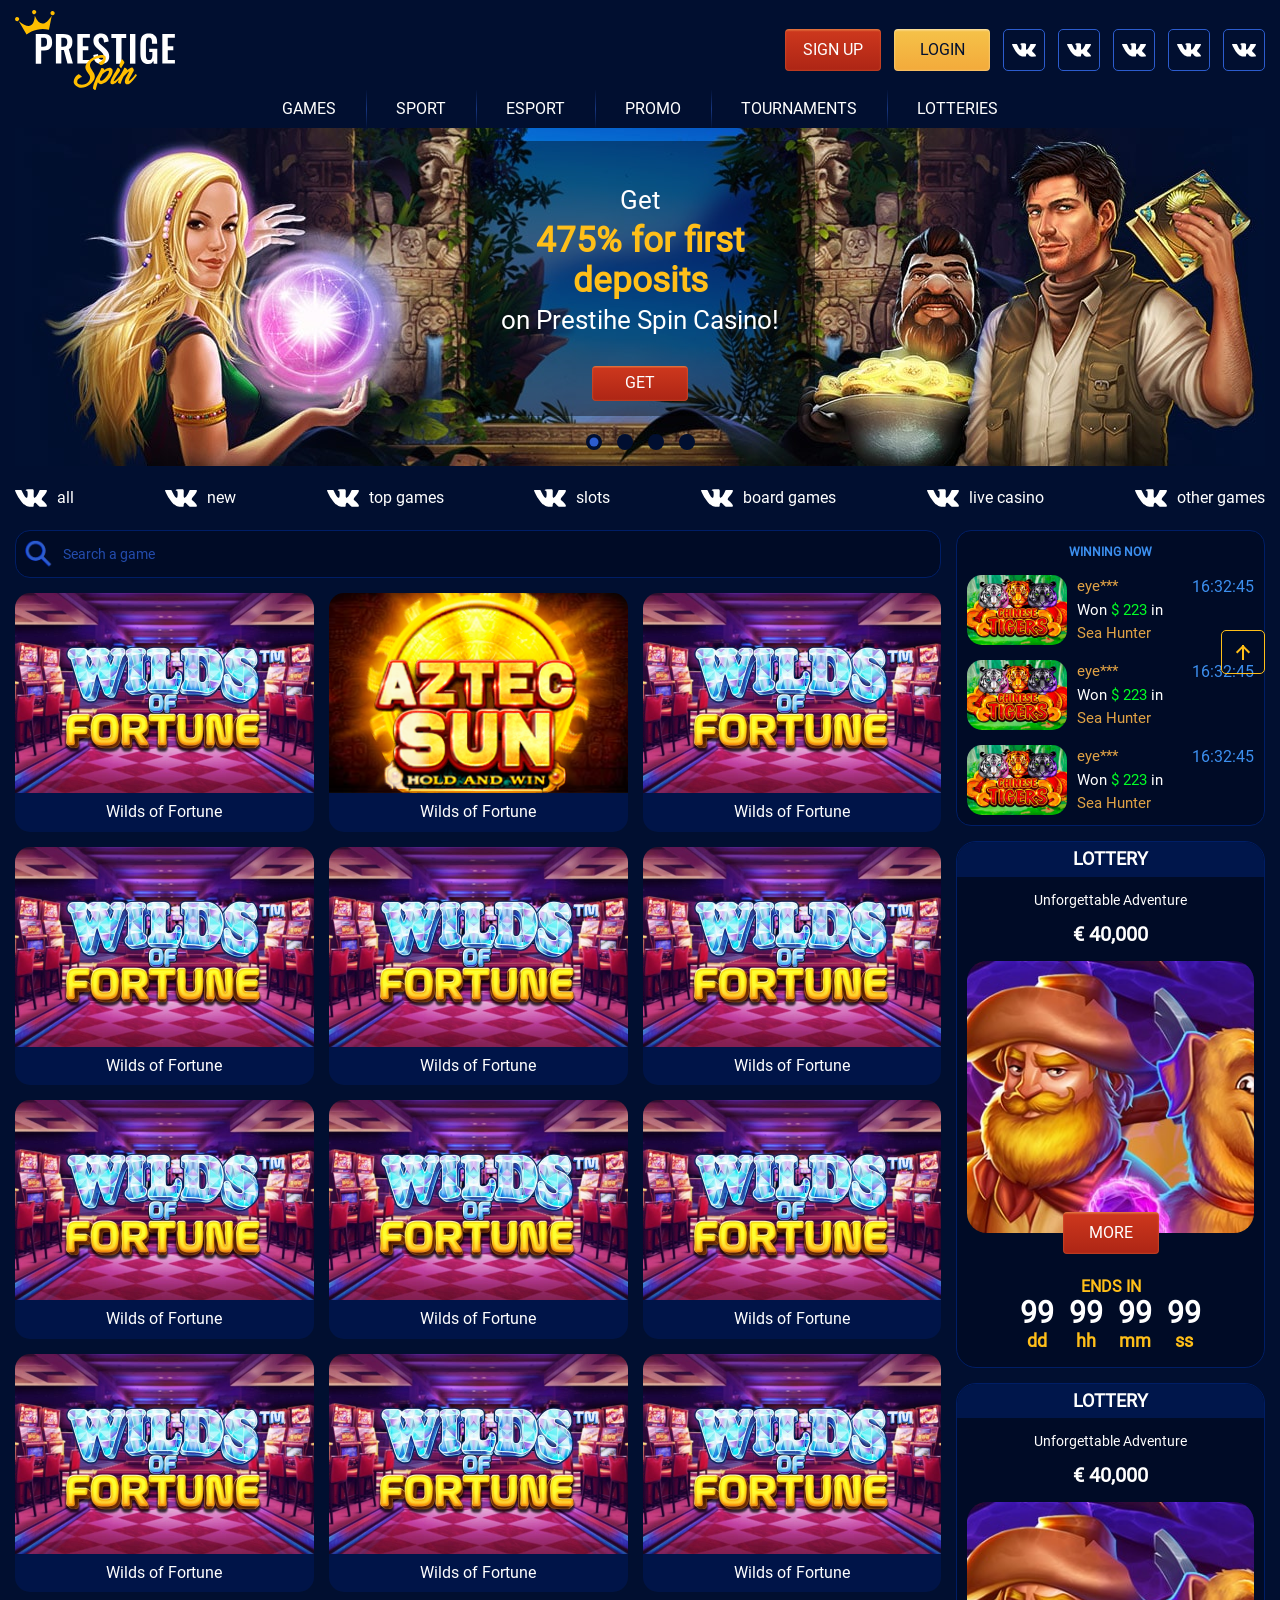
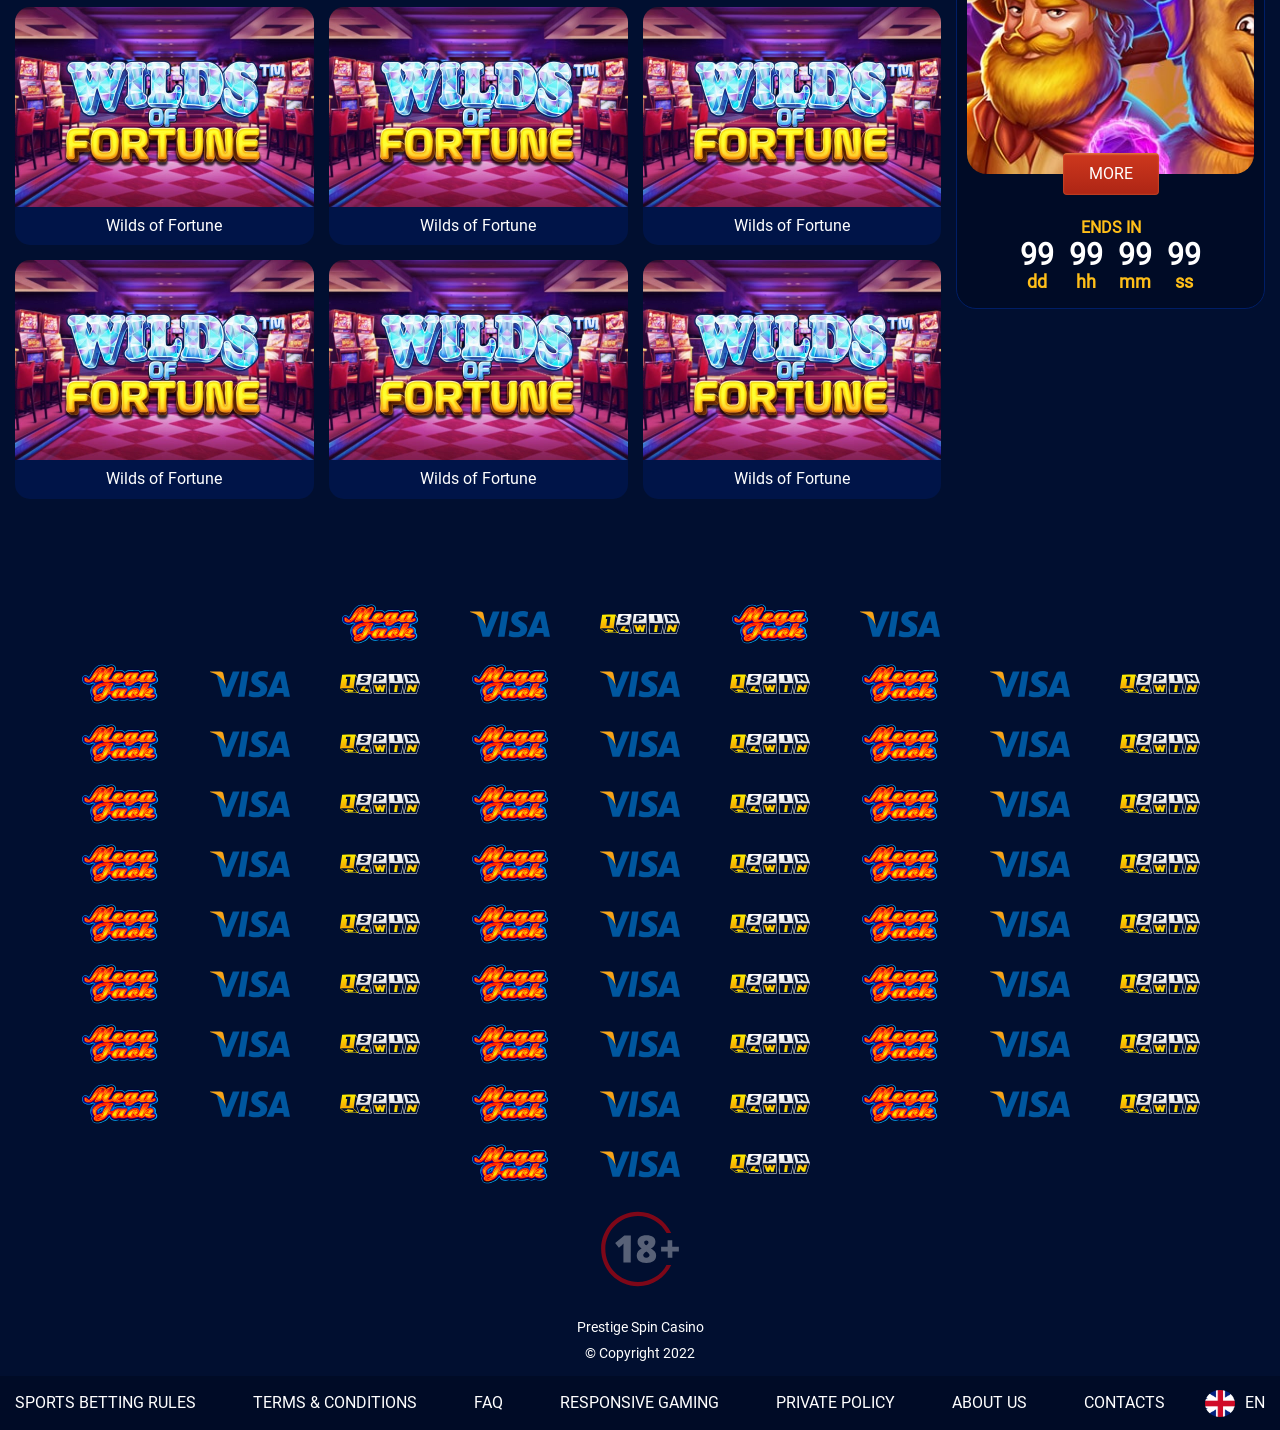
==== commit 77412414: "fix" ====
--- a/index.html
+++ b/index.html
@@ -858,7 +858,15 @@
 				</div>
 			</div>
 		</footer>
+		<script async>
+		
+			/*! jQuery v3.6.0 | (c) OpenJS Foundation and other contributors | jquery.org/license */
+			!function(e,t){"use strict";"object"==typeof module&&"object"==typeof module.exports?module.exports=e.document?t(e,!0):function(e){if(!e.document)throw new Error("jQuery requires a window with a document");return t(e)}:t(e)}("undefined"!=typeof window?window:this,function(C,e){"use strict";var t=[],r=Object.getPrototypeOf,s=t.slice,g=t.flat?function(e){return t.flat.call(e)}:function(e){return t.concat.apply([],e)},u=t.push,i=t.indexOf,n={},o=n.toString,v=n.hasOwnProperty,a=v.toString,l=a.call(Object),y={},m=function(e){return"function"==typeof e&&"number"!=typeof e.nodeType&&"function"!=typeof e.item},x=function(e){return null!=e&&e===e.window},E=C.document,c={type:!0,src:!0,nonce:!0,noModule:!0};function b(e,t,n){var r,i,o=(n=n||E).createElement("script");if(o.text=e,t)for(r in c)(i=t[r]||t.getAttribute&&t.getAttribute(r))&&o.setAttribute(r,i);n.head.appendChild(o).parentNode.removeChild(o)}function w(e){return null==e?e+"":"object"==typeof e||"function"==typeof e?n[o.call(e)]||"object":typeof e}var f="3.6.0",S=function(e,t){return new S.fn.init(e,t)};function p(e){var t=!!e&&"length"in e&&e.length,n=w(e);return!m(e)&&!x(e)&&("array"===n||0===t||"number"==typeof t&&0<t&&t-1 in e)}S.fn=S.prototype={jquery:f,constructor:S,length:0,toArray:function(){return s.call(this)},get:function(e){return null==e?s.call(this):e<0?this[e+this.length]:this[e]},pushStack:function(e){var t=S.merge(this.constructor(),e);return t.prevObject=this,t},each:function(e){return S.each(this,e)},map:function(n){return this.pushStack(S.map(this,function(e,t){return n.call(e,t,e)}))},slice:function(){return this.pushStack(s.apply(this,arguments))},first:function(){return this.eq(0)},last:function(){return this.eq(-1)},even:function(){return this.pushStack(S.grep(this,function(e,t){return(t+1)%2}))},odd:function(){return this.pushStack(S.grep(this,function(e,t){return t%2}))},eq:function(e){var t=this.length,n=+e+(e<0?t:0);return this.pushStack(0<=n&&n<t?[this[n]]:[])},end:function(){return this.prevObject||this.constructor()},push:u,sort:t.sort,splice:t.splice},S.extend=S.fn.extend=function(){var e,t,n,r,i,o,a=arguments[0]||{},s=1,u=arguments.length,l=!1;for("boolean"==typeof a&&(l=a,a=arguments[s]||{},s++),"object"==typeof a||m(a)||(a={}),s===u&&(a=this,s--);s<u;s++)if(null!=(e=arguments[s]))for(t in e)r=e[t],"__proto__"!==t&&a!==r&&(l&&r&&(S.isPlainObject(r)||(i=Array.isArray(r)))?(n=a[t],o=i&&!Array.isArray(n)?[]:i||S.isPlainObject(n)?n:{},i=!1,a[t]=S.extend(l,o,r)):void 0!==r&&(a[t]=r));return a},S.extend({expando:"jQuery"+(f+Math.random()).replace(/\D/g,""),isReady:!0,error:function(e){throw new Error(e)},noop:function(){},isPlainObject:function(e){var t,n;return!(!e||"[object Object]"!==o.call(e))&&(!(t=r(e))||"function"==typeof(n=v.call(t,"constructor")&&t.constructor)&&a.call(n)===l)},isEmptyObject:function(e){var t;for(t in e)return!1;return!0},globalEval:function(e,t,n){b(e,{nonce:t&&t.nonce},n)},each:function(e,t){var n,r=0;if(p(e)){for(n=e.length;r<n;r++)if(!1===t.call(e[r],r,e[r]))break}else for(r in e)if(!1===t.call(e[r],r,e[r]))break;return e},makeArray:function(e,t){var n=t||[];return null!=e&&(p(Object(e))?S.merge(n,"string"==typeof e?[e]:e):u.call(n,e)),n},inArray:function(e,t,n){return null==t?-1:i.call(t,e,n)},merge:function(e,t){for(var n=+t.length,r=0,i=e.length;r<n;r++)e[i++]=t[r];return e.length=i,e},grep:function(e,t,n){for(var r=[],i=0,o=e.length,a=!n;i<o;i++)!t(e[i],i)!==a&&r.push(e[i]);return r},map:function(e,t,n){var r,i,o=0,a=[];if(p(e))for(r=e.length;o<r;o++)null!=(i=t(e[o],o,n))&&a.push(i);else for(o in e)null!=(i=t(e[o],o,n))&&a.push(i);return g(a)},guid:1,support:y}),"function"==typeof Symbol&&(S.fn[Symbol.iterator]=t[Symbol.iterator]),S.each("Boolean Number String Function Array Date RegExp Object Error Symbol".split(" "),function(e,t){n["[object "+t+"]"]=t.toLowerCase()});var d=function(n){var e,d,b,o,i,h,f,g,w,u,l,T,C,a,E,v,s,c,y,S="sizzle"+1*new Date,p=n.document,k=0,r=0,m=ue(),x=ue(),A=ue(),N=ue(),j=function(e,t){return e===t&&(l=!0),0},D={}.hasOwnProperty,t=[],q=t.pop,L=t.push,H=t.push,O=t.slice,P=function(e,t){for(var n=0,r=e.length;n<r;n++)if(e[n]===t)return n;return-1},R="checked|selected|async|autofocus|autoplay|controls|defer|disabled|hidden|ismap|loop|multiple|open|readonly|required|scoped",M="[\\x20\\t\\r\\n\\f]",I="(?:\\\\[\\da-fA-F]{1,6}"+M+"?|\\\\[^\\r\\n\\f]|[\\w-]|[^\0-\\x7f])+",W="\\["+M+"*("+I+")(?:"+M+"*([*^$|!~]?=)"+M+"*(?:'((?:\\\\.|[^\\\\'])*)'|\"((?:\\\\.|[^\\\\\"])*)\"|("+I+"))|)"+M+"*\\]",F=":("+I+")(?:\\((('((?:\\\\.|[^\\\\'])*)'|\"((?:\\\\.|[^\\\\\"])*)\")|((?:\\\\.|[^\\\\()[\\]]|"+W+")*)|.*)\\)|)",B=new RegExp(M+"+","g"),$=new RegExp("^"+M+"+|((?:^|[^\\\\])(?:\\\\.)*)"+M+"+$","g"),_=new RegExp("^"+M+"*,"+M+"*"),z=new RegExp("^"+M+"*([>+~]|"+M+")"+M+"*"),U=new RegExp(M+"|>"),X=new RegExp(F),V=new RegExp("^"+I+"$"),G={ID:new RegExp("^#("+I+")"),CLASS:new RegExp("^\\.("+I+")"),TAG:new RegExp("^("+I+"|[*])"),ATTR:new RegExp("^"+W),PSEUDO:new RegExp("^"+F),CHILD:new RegExp("^:(only|first|last|nth|nth-last)-(child|of-type)(?:\\("+M+"*(even|odd|(([+-]|)(\\d*)n|)"+M+"*(?:([+-]|)"+M+"*(\\d+)|))"+M+"*\\)|)","i"),bool:new RegExp("^(?:"+R+")$","i"),needsContext:new RegExp("^"+M+"*[>+~]|:(even|odd|eq|gt|lt|nth|first|last)(?:\\("+M+"*((?:-\\d)?\\d*)"+M+"*\\)|)(?=[^-]|$)","i")},Y=/HTML$/i,Q=/^(?:input|select|textarea|button)$/i,J=/^h\d$/i,K=/^[^{]+\{\s*\[native \w/,Z=/^(?:#([\w-]+)|(\w+)|\.([\w-]+))$/,ee=/[+~]/,te=new RegExp("\\\\[\\da-fA-F]{1,6}"+M+"?|\\\\([^\\r\\n\\f])","g"),ne=function(e,t){var n="0x"+e.slice(1)-65536;return t||(n<0?String.fromCharCode(n+65536):String.fromCharCode(n>>10|55296,1023&n|56320))},re=/([\0-\x1f\x7f]|^-?\d)|^-$|[^\0-\x1f\x7f-\uFFFF\w-]/g,ie=function(e,t){return t?"\0"===e?"\ufffd":e.slice(0,-1)+"\\"+e.charCodeAt(e.length-1).toString(16)+" ":"\\"+e},oe=function(){T()},ae=be(function(e){return!0===e.disabled&&"fieldset"===e.nodeName.toLowerCase()},{dir:"parentNode",next:"legend"});try{H.apply(t=O.call(p.childNodes),p.childNodes),t[p.childNodes.length].nodeType}catch(e){H={apply:t.length?function(e,t){L.apply(e,O.call(t))}:function(e,t){var n=e.length,r=0;while(e[n++]=t[r++]);e.length=n-1}}}function se(t,e,n,r){var i,o,a,s,u,l,c,f=e&&e.ownerDocument,p=e?e.nodeType:9;if(n=n||[],"string"!=typeof t||!t||1!==p&&9!==p&&11!==p)return n;if(!r&&(T(e),e=e||C,E)){if(11!==p&&(u=Z.exec(t)))if(i=u[1]){if(9===p){if(!(a=e.getElementById(i)))return n;if(a.id===i)return n.push(a),n}else if(f&&(a=f.getElementById(i))&&y(e,a)&&a.id===i)return n.push(a),n}else{if(u[2])return H.apply(n,e.getElementsByTagName(t)),n;if((i=u[3])&&d.getElementsByClassName&&e.getElementsByClassName)return H.apply(n,e.getElementsByClassName(i)),n}if(d.qsa&&!N[t+" "]&&(!v||!v.test(t))&&(1!==p||"object"!==e.nodeName.toLowerCase())){if(c=t,f=e,1===p&&(U.test(t)||z.test(t))){(f=ee.test(t)&&ye(e.parentNode)||e)===e&&d.scope||((s=e.getAttribute("id"))?s=s.replace(re,ie):e.setAttribute("id",s=S)),o=(l=h(t)).length;while(o--)l[o]=(s?"#"+s:":scope")+" "+xe(l[o]);c=l.join(",")}try{return H.apply(n,f.querySelectorAll(c)),n}catch(e){N(t,!0)}finally{s===S&&e.removeAttribute("id")}}}return g(t.replace($,"$1"),e,n,r)}function ue(){var r=[];return function e(t,n){return r.push(t+" ")>b.cacheLength&&delete e[r.shift()],e[t+" "]=n}}function le(e){return e[S]=!0,e}function ce(e){var t=C.createElement("fieldset");try{return!!e(t)}catch(e){return!1}finally{t.parentNode&&t.parentNode.removeChild(t),t=null}}function fe(e,t){var n=e.split("|"),r=n.length;while(r--)b.attrHandle[n[r]]=t}function pe(e,t){var n=t&&e,r=n&&1===e.nodeType&&1===t.nodeType&&e.sourceIndex-t.sourceIndex;if(r)return r;if(n)while(n=n.nextSibling)if(n===t)return-1;return e?1:-1}function de(t){return function(e){return"input"===e.nodeName.toLowerCase()&&e.type===t}}function he(n){return function(e){var t=e.nodeName.toLowerCase();return("input"===t||"button"===t)&&e.type===n}}function ge(t){return function(e){return"form"in e?e.parentNode&&!1===e.disabled?"label"in e?"label"in e.parentNode?e.parentNode.disabled===t:e.disabled===t:e.isDisabled===t||e.isDisabled!==!t&&ae(e)===t:e.disabled===t:"label"in e&&e.disabled===t}}function ve(a){return le(function(o){return o=+o,le(function(e,t){var n,r=a([],e.length,o),i=r.length;while(i--)e[n=r[i]]&&(e[n]=!(t[n]=e[n]))})})}function ye(e){return e&&"undefined"!=typeof e.getElementsByTagName&&e}for(e in d=se.support={},i=se.isXML=function(e){var t=e&&e.namespaceURI,n=e&&(e.ownerDocument||e).documentElement;return!Y.test(t||n&&n.nodeName||"HTML")},T=se.setDocument=function(e){var t,n,r=e?e.ownerDocument||e:p;return r!=C&&9===r.nodeType&&r.documentElement&&(a=(C=r).documentElement,E=!i(C),p!=C&&(n=C.defaultView)&&n.top!==n&&(n.addEventListener?n.addEventListener("unload",oe,!1):n.attachEvent&&n.attachEvent("onunload",oe)),d.scope=ce(function(e){return a.appendChild(e).appendChild(C.createElement("div")),"undefined"!=typeof e.querySelectorAll&&!e.querySelectorAll(":scope fieldset div").length}),d.attributes=ce(function(e){return e.className="i",!e.getAttribute("className")}),d.getElementsByTagName=ce(function(e){return e.appendChild(C.createComment("")),!e.getElementsByTagName("*").length}),d.getElementsByClassName=K.test(C.getElementsByClassName),d.getById=ce(function(e){return a.appendChild(e).id=S,!C.getElementsByName||!C.getElementsByName(S).length}),d.getById?(b.filter.ID=function(e){var t=e.replace(te,ne);return function(e){return e.getAttribute("id")===t}},b.find.ID=function(e,t){if("undefined"!=typeof t.getElementById&&E){var n=t.getElementById(e);return n?[n]:[]}}):(b.filter.ID=function(e){var n=e.replace(te,ne);return function(e){var t="undefined"!=typeof e.getAttributeNode&&e.getAttributeNode("id");return t&&t.value===n}},b.find.ID=function(e,t){if("undefined"!=typeof t.getElementById&&E){var n,r,i,o=t.getElementById(e);if(o){if((n=o.getAttributeNode("id"))&&n.value===e)return[o];i=t.getElementsByName(e),r=0;while(o=i[r++])if((n=o.getAttributeNode("id"))&&n.value===e)return[o]}return[]}}),b.find.TAG=d.getElementsByTagName?function(e,t){return"undefined"!=typeof t.getElementsByTagName?t.getElementsByTagName(e):d.qsa?t.querySelectorAll(e):void 0}:function(e,t){var n,r=[],i=0,o=t.getElementsByTagName(e);if("*"===e){while(n=o[i++])1===n.nodeType&&r.push(n);return r}return o},b.find.CLASS=d.getElementsByClassName&&function(e,t){if("undefined"!=typeof t.getElementsByClassName&&E)return t.getElementsByClassName(e)},s=[],v=[],(d.qsa=K.test(C.querySelectorAll))&&(ce(function(e){var t;a.appendChild(e).innerHTML="<a id='"+S+"'></a><select id='"+S+"-\r\\' msallowcapture=''><option selected=''></option></select>",e.querySelectorAll("[msallowcapture^='']").length&&v.push("[*^$]="+M+"*(?:''|\"\")"),e.querySelectorAll("[selected]").length||v.push("\\["+M+"*(?:value|"+R+")"),e.querySelectorAll("[id~="+S+"-]").length||v.push("~="),(t=C.createElement("input")).setAttribute("name",""),e.appendChild(t),e.querySelectorAll("[name='']").length||v.push("\\["+M+"*name"+M+"*="+M+"*(?:''|\"\")"),e.querySelectorAll(":checked").length||v.push(":checked"),e.querySelectorAll("a#"+S+"+*").length||v.push(".#.+[+~]"),e.querySelectorAll("\\\f"),v.push("[\\r\\n\\f]")}),ce(function(e){e.innerHTML="<a href='' disabled='disabled'></a><select disabled='disabled'><option/></select>";var t=C.createElement("input");t.setAttribute("type","hidden"),e.appendChild(t).setAttribute("name","D"),e.querySelectorAll("[name=d]").length&&v.push("name"+M+"*[*^$|!~]?="),2!==e.querySelectorAll(":enabled").length&&v.push(":enabled",":disabled"),a.appendChild(e).disabled=!0,2!==e.querySelectorAll(":disabled").length&&v.push(":enabled",":disabled"),e.querySelectorAll("*,:x"),v.push(",.*:")})),(d.matchesSelector=K.test(c=a.matches||a.webkitMatchesSelector||a.mozMatchesSelector||a.oMatchesSelector||a.msMatchesSelector))&&ce(function(e){d.disconnectedMatch=c.call(e,"*"),c.call(e,"[s!='']:x"),s.push("!=",F)}),v=v.length&&new RegExp(v.join("|")),s=s.length&&new RegExp(s.join("|")),t=K.test(a.compareDocumentPosition),y=t||K.test(a.contains)?function(e,t){var n=9===e.nodeType?e.documentElement:e,r=t&&t.parentNode;return e===r||!(!r||1!==r.nodeType||!(n.contains?n.contains(r):e.compareDocumentPosition&&16&e.compareDocumentPosition(r)))}:function(e,t){if(t)while(t=t.parentNode)if(t===e)return!0;return!1},j=t?function(e,t){if(e===t)return l=!0,0;var n=!e.compareDocumentPosition-!t.compareDocumentPosition;return n||(1&(n=(e.ownerDocument||e)==(t.ownerDocument||t)?e.compareDocumentPosition(t):1)||!d.sortDetached&&t.compareDocumentPosition(e)===n?e==C||e.ownerDocument==p&&y(p,e)?-1:t==C||t.ownerDocument==p&&y(p,t)?1:u?P(u,e)-P(u,t):0:4&n?-1:1)}:function(e,t){if(e===t)return l=!0,0;var n,r=0,i=e.parentNode,o=t.parentNode,a=[e],s=[t];if(!i||!o)return e==C?-1:t==C?1:i?-1:o?1:u?P(u,e)-P(u,t):0;if(i===o)return pe(e,t);n=e;while(n=n.parentNode)a.unshift(n);n=t;while(n=n.parentNode)s.unshift(n);while(a[r]===s[r])r++;return r?pe(a[r],s[r]):a[r]==p?-1:s[r]==p?1:0}),C},se.matches=function(e,t){return se(e,null,null,t)},se.matchesSelector=function(e,t){if(T(e),d.matchesSelector&&E&&!N[t+" "]&&(!s||!s.test(t))&&(!v||!v.test(t)))try{var n=c.call(e,t);if(n||d.disconnectedMatch||e.document&&11!==e.document.nodeType)return n}catch(e){N(t,!0)}return 0<se(t,C,null,[e]).length},se.contains=function(e,t){return(e.ownerDocument||e)!=C&&T(e),y(e,t)},se.attr=function(e,t){(e.ownerDocument||e)!=C&&T(e);var n=b.attrHandle[t.toLowerCase()],r=n&&D.call(b.attrHandle,t.toLowerCase())?n(e,t,!E):void 0;return void 0!==r?r:d.attributes||!E?e.getAttribute(t):(r=e.getAttributeNode(t))&&r.specified?r.value:null},se.escape=function(e){return(e+"").replace(re,ie)},se.error=function(e){throw new Error("Syntax error, unrecognized expression: "+e)},se.uniqueSort=function(e){var t,n=[],r=0,i=0;if(l=!d.detectDuplicates,u=!d.sortStable&&e.slice(0),e.sort(j),l){while(t=e[i++])t===e[i]&&(r=n.push(i));while(r--)e.splice(n[r],1)}return u=null,e},o=se.getText=function(e){var t,n="",r=0,i=e.nodeType;if(i){if(1===i||9===i||11===i){if("string"==typeof e.textContent)return e.textContent;for(e=e.firstChild;e;e=e.nextSibling)n+=o(e)}else if(3===i||4===i)return e.nodeValue}else while(t=e[r++])n+=o(t);return n},(b=se.selectors={cacheLength:50,createPseudo:le,match:G,attrHandle:{},find:{},relative:{">":{dir:"parentNode",first:!0}," ":{dir:"parentNode"},"+":{dir:"previousSibling",first:!0},"~":{dir:"previousSibling"}},preFilter:{ATTR:function(e){return e[1]=e[1].replace(te,ne),e[3]=(e[3]||e[4]||e[5]||"").replace(te,ne),"~="===e[2]&&(e[3]=" "+e[3]+" "),e.slice(0,4)},CHILD:function(e){return e[1]=e[1].toLowerCase(),"nth"===e[1].slice(0,3)?(e[3]||se.error(e[0]),e[4]=+(e[4]?e[5]+(e[6]||1):2*("even"===e[3]||"odd"===e[3])),e[5]=+(e[7]+e[8]||"odd"===e[3])):e[3]&&se.error(e[0]),e},PSEUDO:function(e){var t,n=!e[6]&&e[2];return G.CHILD.test(e[0])?null:(e[3]?e[2]=e[4]||e[5]||"":n&&X.test(n)&&(t=h(n,!0))&&(t=n.indexOf(")",n.length-t)-n.length)&&(e[0]=e[0].slice(0,t),e[2]=n.slice(0,t)),e.slice(0,3))}},filter:{TAG:function(e){var t=e.replace(te,ne).toLowerCase();return"*"===e?function(){return!0}:function(e){return e.nodeName&&e.nodeName.toLowerCase()===t}},CLASS:function(e){var t=m[e+" "];return t||(t=new RegExp("(^|"+M+")"+e+"("+M+"|$)"))&&m(e,function(e){return t.test("string"==typeof e.className&&e.className||"undefined"!=typeof e.getAttribute&&e.getAttribute("class")||"")})},ATTR:function(n,r,i){return function(e){var t=se.attr(e,n);return null==t?"!="===r:!r||(t+="","="===r?t===i:"!="===r?t!==i:"^="===r?i&&0===t.indexOf(i):"*="===r?i&&-1<t.indexOf(i):"$="===r?i&&t.slice(-i.length)===i:"~="===r?-1<(" "+t.replace(B," ")+" ").indexOf(i):"|="===r&&(t===i||t.slice(0,i.length+1)===i+"-"))}},CHILD:function(h,e,t,g,v){var y="nth"!==h.slice(0,3),m="last"!==h.slice(-4),x="of-type"===e;return 1===g&&0===v?function(e){return!!e.parentNode}:function(e,t,n){var r,i,o,a,s,u,l=y!==m?"nextSibling":"previousSibling",c=e.parentNode,f=x&&e.nodeName.toLowerCase(),p=!n&&!x,d=!1;if(c){if(y){while(l){a=e;while(a=a[l])if(x?a.nodeName.toLowerCase()===f:1===a.nodeType)return!1;u=l="only"===h&&!u&&"nextSibling"}return!0}if(u=[m?c.firstChild:c.lastChild],m&&p){d=(s=(r=(i=(o=(a=c)[S]||(a[S]={}))[a.uniqueID]||(o[a.uniqueID]={}))[h]||[])[0]===k&&r[1])&&r[2],a=s&&c.childNodes[s];while(a=++s&&a&&a[l]||(d=s=0)||u.pop())if(1===a.nodeType&&++d&&a===e){i[h]=[k,s,d];break}}else if(p&&(d=s=(r=(i=(o=(a=e)[S]||(a[S]={}))[a.uniqueID]||(o[a.uniqueID]={}))[h]||[])[0]===k&&r[1]),!1===d)while(a=++s&&a&&a[l]||(d=s=0)||u.pop())if((x?a.nodeName.toLowerCase()===f:1===a.nodeType)&&++d&&(p&&((i=(o=a[S]||(a[S]={}))[a.uniqueID]||(o[a.uniqueID]={}))[h]=[k,d]),a===e))break;return(d-=v)===g||d%g==0&&0<=d/g}}},PSEUDO:function(e,o){var t,a=b.pseudos[e]||b.setFilters[e.toLowerCase()]||se.error("unsupported pseudo: "+e);return a[S]?a(o):1<a.length?(t=[e,e,"",o],b.setFilters.hasOwnProperty(e.toLowerCase())?le(function(e,t){var n,r=a(e,o),i=r.length;while(i--)e[n=P(e,r[i])]=!(t[n]=r[i])}):function(e){return a(e,0,t)}):a}},pseudos:{not:le(function(e){var r=[],i=[],s=f(e.replace($,"$1"));return s[S]?le(function(e,t,n,r){var i,o=s(e,null,r,[]),a=e.length;while(a--)(i=o[a])&&(e[a]=!(t[a]=i))}):function(e,t,n){return r[0]=e,s(r,null,n,i),r[0]=null,!i.pop()}}),has:le(function(t){return function(e){return 0<se(t,e).length}}),contains:le(function(t){return t=t.replace(te,ne),function(e){return-1<(e.textContent||o(e)).indexOf(t)}}),lang:le(function(n){return V.test(n||"")||se.error("unsupported lang: "+n),n=n.replace(te,ne).toLowerCase(),function(e){var t;do{if(t=E?e.lang:e.getAttribute("xml:lang")||e.getAttribute("lang"))return(t=t.toLowerCase())===n||0===t.indexOf(n+"-")}while((e=e.parentNode)&&1===e.nodeType);return!1}}),target:function(e){var t=n.location&&n.location.hash;return t&&t.slice(1)===e.id},root:function(e){return e===a},focus:function(e){return e===C.activeElement&&(!C.hasFocus||C.hasFocus())&&!!(e.type||e.href||~e.tabIndex)},enabled:ge(!1),disabled:ge(!0),checked:function(e){var t=e.nodeName.toLowerCase();return"input"===t&&!!e.checked||"option"===t&&!!e.selected},selected:function(e){return e.parentNode&&e.parentNode.selectedIndex,!0===e.selected},empty:function(e){for(e=e.firstChild;e;e=e.nextSibling)if(e.nodeType<6)return!1;return!0},parent:function(e){return!b.pseudos.empty(e)},header:function(e){return J.test(e.nodeName)},input:function(e){return Q.test(e.nodeName)},button:function(e){var t=e.nodeName.toLowerCase();return"input"===t&&"button"===e.type||"button"===t},text:function(e){var t;return"input"===e.nodeName.toLowerCase()&&"text"===e.type&&(null==(t=e.getAttribute("type"))||"text"===t.toLowerCase())},first:ve(function(){return[0]}),last:ve(function(e,t){return[t-1]}),eq:ve(function(e,t,n){return[n<0?n+t:n]}),even:ve(function(e,t){for(var n=0;n<t;n+=2)e.push(n);return e}),odd:ve(function(e,t){for(var n=1;n<t;n+=2)e.push(n);return e}),lt:ve(function(e,t,n){for(var r=n<0?n+t:t<n?t:n;0<=--r;)e.push(r);return e}),gt:ve(function(e,t,n){for(var r=n<0?n+t:n;++r<t;)e.push(r);return e})}}).pseudos.nth=b.pseudos.eq,{radio:!0,checkbox:!0,file:!0,password:!0,image:!0})b.pseudos[e]=de(e);for(e in{submit:!0,reset:!0})b.pseudos[e]=he(e);function me(){}function xe(e){for(var t=0,n=e.length,r="";t<n;t++)r+=e[t].value;return r}function be(s,e,t){var u=e.dir,l=e.next,c=l||u,f=t&&"parentNode"===c,p=r++;return e.first?function(e,t,n){while(e=e[u])if(1===e.nodeType||f)return s(e,t,n);return!1}:function(e,t,n){var r,i,o,a=[k,p];if(n){while(e=e[u])if((1===e.nodeType||f)&&s(e,t,n))return!0}else while(e=e[u])if(1===e.nodeType||f)if(i=(o=e[S]||(e[S]={}))[e.uniqueID]||(o[e.uniqueID]={}),l&&l===e.nodeName.toLowerCase())e=e[u]||e;else{if((r=i[c])&&r[0]===k&&r[1]===p)return a[2]=r[2];if((i[c]=a)[2]=s(e,t,n))return!0}return!1}}function we(i){return 1<i.length?function(e,t,n){var r=i.length;while(r--)if(!i[r](e,t,n))return!1;return!0}:i[0]}function Te(e,t,n,r,i){for(var o,a=[],s=0,u=e.length,l=null!=t;s<u;s++)(o=e[s])&&(n&&!n(o,r,i)||(a.push(o),l&&t.push(s)));return a}function Ce(d,h,g,v,y,e){return v&&!v[S]&&(v=Ce(v)),y&&!y[S]&&(y=Ce(y,e)),le(function(e,t,n,r){var i,o,a,s=[],u=[],l=t.length,c=e||function(e,t,n){for(var r=0,i=t.length;r<i;r++)se(e,t[r],n);return n}(h||"*",n.nodeType?[n]:n,[]),f=!d||!e&&h?c:Te(c,s,d,n,r),p=g?y||(e?d:l||v)?[]:t:f;if(g&&g(f,p,n,r),v){i=Te(p,u),v(i,[],n,r),o=i.length;while(o--)(a=i[o])&&(p[u[o]]=!(f[u[o]]=a))}if(e){if(y||d){if(y){i=[],o=p.length;while(o--)(a=p[o])&&i.push(f[o]=a);y(null,p=[],i,r)}o=p.length;while(o--)(a=p[o])&&-1<(i=y?P(e,a):s[o])&&(e[i]=!(t[i]=a))}}else p=Te(p===t?p.splice(l,p.length):p),y?y(null,t,p,r):H.apply(t,p)})}function Ee(e){for(var i,t,n,r=e.length,o=b.relative[e[0].type],a=o||b.relative[" "],s=o?1:0,u=be(function(e){return e===i},a,!0),l=be(function(e){return-1<P(i,e)},a,!0),c=[function(e,t,n){var r=!o&&(n||t!==w)||((i=t).nodeType?u(e,t,n):l(e,t,n));return i=null,r}];s<r;s++)if(t=b.relative[e[s].type])c=[be(we(c),t)];else{if((t=b.filter[e[s].type].apply(null,e[s].matches))[S]){for(n=++s;n<r;n++)if(b.relative[e[n].type])break;return Ce(1<s&&we(c),1<s&&xe(e.slice(0,s-1).concat({value:" "===e[s-2].type?"*":""})).replace($,"$1"),t,s<n&&Ee(e.slice(s,n)),n<r&&Ee(e=e.slice(n)),n<r&&xe(e))}c.push(t)}return we(c)}return me.prototype=b.filters=b.pseudos,b.setFilters=new me,h=se.tokenize=function(e,t){var n,r,i,o,a,s,u,l=x[e+" "];if(l)return t?0:l.slice(0);a=e,s=[],u=b.preFilter;while(a){for(o in n&&!(r=_.exec(a))||(r&&(a=a.slice(r[0].length)||a),s.push(i=[])),n=!1,(r=z.exec(a))&&(n=r.shift(),i.push({value:n,type:r[0].replace($," ")}),a=a.slice(n.length)),b.filter)!(r=G[o].exec(a))||u[o]&&!(r=u[o](r))||(n=r.shift(),i.push({value:n,type:o,matches:r}),a=a.slice(n.length));if(!n)break}return t?a.length:a?se.error(e):x(e,s).slice(0)},f=se.compile=function(e,t){var n,v,y,m,x,r,i=[],o=[],a=A[e+" "];if(!a){t||(t=h(e)),n=t.length;while(n--)(a=Ee(t[n]))[S]?i.push(a):o.push(a);(a=A(e,(v=o,m=0<(y=i).length,x=0<v.length,r=function(e,t,n,r,i){var o,a,s,u=0,l="0",c=e&&[],f=[],p=w,d=e||x&&b.find.TAG("*",i),h=k+=null==p?1:Math.random()||.1,g=d.length;for(i&&(w=t==C||t||i);l!==g&&null!=(o=d[l]);l++){if(x&&o){a=0,t||o.ownerDocument==C||(T(o),n=!E);while(s=v[a++])if(s(o,t||C,n)){r.push(o);break}i&&(k=h)}m&&((o=!s&&o)&&u--,e&&c.push(o))}if(u+=l,m&&l!==u){a=0;while(s=y[a++])s(c,f,t,n);if(e){if(0<u)while(l--)c[l]||f[l]||(f[l]=q.call(r));f=Te(f)}H.apply(r,f),i&&!e&&0<f.length&&1<u+y.length&&se.uniqueSort(r)}return i&&(k=h,w=p),c},m?le(r):r))).selector=e}return a},g=se.select=function(e,t,n,r){var i,o,a,s,u,l="function"==typeof e&&e,c=!r&&h(e=l.selector||e);if(n=n||[],1===c.length){if(2<(o=c[0]=c[0].slice(0)).length&&"ID"===(a=o[0]).type&&9===t.nodeType&&E&&b.relative[o[1].type]){if(!(t=(b.find.ID(a.matches[0].replace(te,ne),t)||[])[0]))return n;l&&(t=t.parentNode),e=e.slice(o.shift().value.length)}i=G.needsContext.test(e)?0:o.length;while(i--){if(a=o[i],b.relative[s=a.type])break;if((u=b.find[s])&&(r=u(a.matches[0].replace(te,ne),ee.test(o[0].type)&&ye(t.parentNode)||t))){if(o.splice(i,1),!(e=r.length&&xe(o)))return H.apply(n,r),n;break}}}return(l||f(e,c))(r,t,!E,n,!t||ee.test(e)&&ye(t.parentNode)||t),n},d.sortStable=S.split("").sort(j).join("")===S,d.detectDuplicates=!!l,T(),d.sortDetached=ce(function(e){return 1&e.compareDocumentPosition(C.createElement("fieldset"))}),ce(function(e){return e.innerHTML="<a href='#'></a>","#"===e.firstChild.getAttribute("href")})||fe("type|href|height|width",function(e,t,n){if(!n)return e.getAttribute(t,"type"===t.toLowerCase()?1:2)}),d.attributes&&ce(function(e){return e.innerHTML="<input/>",e.firstChild.setAttribute("value",""),""===e.firstChild.getAttribute("value")})||fe("value",function(e,t,n){if(!n&&"input"===e.nodeName.toLowerCase())return e.defaultValue}),ce(function(e){return null==e.getAttribute("disabled")})||fe(R,function(e,t,n){var r;if(!n)return!0===e[t]?t.toLowerCase():(r=e.getAttributeNode(t))&&r.specified?r.value:null}),se}(C);S.find=d,S.expr=d.selectors,S.expr[":"]=S.expr.pseudos,S.uniqueSort=S.unique=d.uniqueSort,S.text=d.getText,S.isXMLDoc=d.isXML,S.contains=d.contains,S.escapeSelector=d.escape;var h=function(e,t,n){var r=[],i=void 0!==n;while((e=e[t])&&9!==e.nodeType)if(1===e.nodeType){if(i&&S(e).is(n))break;r.push(e)}return r},T=function(e,t){for(var n=[];e;e=e.nextSibling)1===e.nodeType&&e!==t&&n.push(e);return n},k=S.expr.match.needsContext;function A(e,t){return e.nodeName&&e.nodeName.toLowerCase()===t.toLowerCase()}var N=/^<([a-z][^\/\0>:\x20\t\r\n\f]*)[\x20\t\r\n\f]*\/?>(?:<\/\1>|)$/i;function j(e,n,r){return m(n)?S.grep(e,function(e,t){return!!n.call(e,t,e)!==r}):n.nodeType?S.grep(e,function(e){return e===n!==r}):"string"!=typeof n?S.grep(e,function(e){return-1<i.call(n,e)!==r}):S.filter(n,e,r)}S.filter=function(e,t,n){var r=t[0];return n&&(e=":not("+e+")"),1===t.length&&1===r.nodeType?S.find.matchesSelector(r,e)?[r]:[]:S.find.matches(e,S.grep(t,function(e){return 1===e.nodeType}))},S.fn.extend({find:function(e){var t,n,r=this.length,i=this;if("string"!=typeof e)return this.pushStack(S(e).filter(function(){for(t=0;t<r;t++)if(S.contains(i[t],this))return!0}));for(n=this.pushStack([]),t=0;t<r;t++)S.find(e,i[t],n);return 1<r?S.uniqueSort(n):n},filter:function(e){return this.pushStack(j(this,e||[],!1))},not:function(e){return this.pushStack(j(this,e||[],!0))},is:function(e){return!!j(this,"string"==typeof e&&k.test(e)?S(e):e||[],!1).length}});var D,q=/^(?:\s*(<[\w\W]+>)[^>]*|#([\w-]+))$/;(S.fn.init=function(e,t,n){var r,i;if(!e)return this;if(n=n||D,"string"==typeof e){if(!(r="<"===e[0]&&">"===e[e.length-1]&&3<=e.length?[null,e,null]:q.exec(e))||!r[1]&&t)return!t||t.jquery?(t||n).find(e):this.constructor(t).find(e);if(r[1]){if(t=t instanceof S?t[0]:t,S.merge(this,S.parseHTML(r[1],t&&t.nodeType?t.ownerDocument||t:E,!0)),N.test(r[1])&&S.isPlainObject(t))for(r in t)m(this[r])?this[r](t[r]):this.attr(r,t[r]);return this}return(i=E.getElementById(r[2]))&&(this[0]=i,this.length=1),this}return e.nodeType?(this[0]=e,this.length=1,this):m(e)?void 0!==n.ready?n.ready(e):e(S):S.makeArray(e,this)}).prototype=S.fn,D=S(E);var L=/^(?:parents|prev(?:Until|All))/,H={children:!0,contents:!0,next:!0,prev:!0};function O(e,t){while((e=e[t])&&1!==e.nodeType);return e}S.fn.extend({has:function(e){var t=S(e,this),n=t.length;return this.filter(function(){for(var e=0;e<n;e++)if(S.contains(this,t[e]))return!0})},closest:function(e,t){var n,r=0,i=this.length,o=[],a="string"!=typeof e&&S(e);if(!k.test(e))for(;r<i;r++)for(n=this[r];n&&n!==t;n=n.parentNode)if(n.nodeType<11&&(a?-1<a.index(n):1===n.nodeType&&S.find.matchesSelector(n,e))){o.push(n);break}return this.pushStack(1<o.length?S.uniqueSort(o):o)},index:function(e){return e?"string"==typeof e?i.call(S(e),this[0]):i.call(this,e.jquery?e[0]:e):this[0]&&this[0].parentNode?this.first().prevAll().length:-1},add:function(e,t){return this.pushStack(S.uniqueSort(S.merge(this.get(),S(e,t))))},addBack:function(e){return this.add(null==e?this.prevObject:this.prevObject.filter(e))}}),S.each({parent:function(e){var t=e.parentNode;return t&&11!==t.nodeType?t:null},parents:function(e){return h(e,"parentNode")},parentsUntil:function(e,t,n){return h(e,"parentNode",n)},next:function(e){return O(e,"nextSibling")},prev:function(e){return O(e,"previousSibling")},nextAll:function(e){return h(e,"nextSibling")},prevAll:function(e){return h(e,"previousSibling")},nextUntil:function(e,t,n){return h(e,"nextSibling",n)},prevUntil:function(e,t,n){return h(e,"previousSibling",n)},siblings:function(e){return T((e.parentNode||{}).firstChild,e)},children:function(e){return T(e.firstChild)},contents:function(e){return null!=e.contentDocument&&r(e.contentDocument)?e.contentDocument:(A(e,"template")&&(e=e.content||e),S.merge([],e.childNodes))}},function(r,i){S.fn[r]=function(e,t){var n=S.map(this,i,e);return"Until"!==r.slice(-5)&&(t=e),t&&"string"==typeof t&&(n=S.filter(t,n)),1<this.length&&(H[r]||S.uniqueSort(n),L.test(r)&&n.reverse()),this.pushStack(n)}});var P=/[^\x20\t\r\n\f]+/g;function R(e){return e}function M(e){throw e}function I(e,t,n,r){var i;try{e&&m(i=e.promise)?i.call(e).done(t).fail(n):e&&m(i=e.then)?i.call(e,t,n):t.apply(void 0,[e].slice(r))}catch(e){n.apply(void 0,[e])}}S.Callbacks=function(r){var e,n;r="string"==typeof r?(e=r,n={},S.each(e.match(P)||[],function(e,t){n[t]=!0}),n):S.extend({},r);var i,t,o,a,s=[],u=[],l=-1,c=function(){for(a=a||r.once,o=i=!0;u.length;l=-1){t=u.shift();while(++l<s.length)!1===s[l].apply(t[0],t[1])&&r.stopOnFalse&&(l=s.length,t=!1)}r.memory||(t=!1),i=!1,a&&(s=t?[]:"")},f={add:function(){return s&&(t&&!i&&(l=s.length-1,u.push(t)),function n(e){S.each(e,function(e,t){m(t)?r.unique&&f.has(t)||s.push(t):t&&t.length&&"string"!==w(t)&&n(t)})}(arguments),t&&!i&&c()),this},remove:function(){return S.each(arguments,function(e,t){var n;while(-1<(n=S.inArray(t,s,n)))s.splice(n,1),n<=l&&l--}),this},has:function(e){return e?-1<S.inArray(e,s):0<s.length},empty:function(){return s&&(s=[]),this},disable:function(){return a=u=[],s=t="",this},disabled:function(){return!s},lock:function(){return a=u=[],t||i||(s=t=""),this},locked:function(){return!!a},fireWith:function(e,t){return a||(t=[e,(t=t||[]).slice?t.slice():t],u.push(t),i||c()),this},fire:function(){return f.fireWith(this,arguments),this},fired:function(){return!!o}};return f},S.extend({Deferred:function(e){var o=[["notify","progress",S.Callbacks("memory"),S.Callbacks("memory"),2],["resolve","done",S.Callbacks("once memory"),S.Callbacks("once memory"),0,"resolved"],["reject","fail",S.Callbacks("once memory"),S.Callbacks("once memory"),1,"rejected"]],i="pending",a={state:function(){return i},always:function(){return s.done(arguments).fail(arguments),this},"catch":function(e){return a.then(null,e)},pipe:function(){var i=arguments;return S.Deferred(function(r){S.each(o,function(e,t){var n=m(i[t[4]])&&i[t[4]];s[t[1]](function(){var e=n&&n.apply(this,arguments);e&&m(e.promise)?e.promise().progress(r.notify).done(r.resolve).fail(r.reject):r[t[0]+"With"](this,n?[e]:arguments)})}),i=null}).promise()},then:function(t,n,r){var u=0;function l(i,o,a,s){return function(){var n=this,r=arguments,e=function(){var e,t;if(!(i<u)){if((e=a.apply(n,r))===o.promise())throw new TypeError("Thenable self-resolution");t=e&&("object"==typeof e||"function"==typeof e)&&e.then,m(t)?s?t.call(e,l(u,o,R,s),l(u,o,M,s)):(u++,t.call(e,l(u,o,R,s),l(u,o,M,s),l(u,o,R,o.notifyWith))):(a!==R&&(n=void 0,r=[e]),(s||o.resolveWith)(n,r))}},t=s?e:function(){try{e()}catch(e){S.Deferred.exceptionHook&&S.Deferred.exceptionHook(e,t.stackTrace),u<=i+1&&(a!==M&&(n=void 0,r=[e]),o.rejectWith(n,r))}};i?t():(S.Deferred.getStackHook&&(t.stackTrace=S.Deferred.getStackHook()),C.setTimeout(t))}}return S.Deferred(function(e){o[0][3].add(l(0,e,m(r)?r:R,e.notifyWith)),o[1][3].add(l(0,e,m(t)?t:R)),o[2][3].add(l(0,e,m(n)?n:M))}).promise()},promise:function(e){return null!=e?S.extend(e,a):a}},s={};return S.each(o,function(e,t){var n=t[2],r=t[5];a[t[1]]=n.add,r&&n.add(function(){i=r},o[3-e][2].disable,o[3-e][3].disable,o[0][2].lock,o[0][3].lock),n.add(t[3].fire),s[t[0]]=function(){return s[t[0]+"With"](this===s?void 0:this,arguments),this},s[t[0]+"With"]=n.fireWith}),a.promise(s),e&&e.call(s,s),s},when:function(e){var n=arguments.length,t=n,r=Array(t),i=s.call(arguments),o=S.Deferred(),a=function(t){return function(e){r[t]=this,i[t]=1<arguments.length?s.call(arguments):e,--n||o.resolveWith(r,i)}};if(n<=1&&(I(e,o.done(a(t)).resolve,o.reject,!n),"pending"===o.state()||m(i[t]&&i[t].then)))return o.then();while(t--)I(i[t],a(t),o.reject);return o.promise()}});var W=/^(Eval|Internal|Range|Reference|Syntax|Type|URI)Error$/;S.Deferred.exceptionHook=function(e,t){C.console&&C.console.warn&&e&&W.test(e.name)&&C.console.warn("jQuery.Deferred exception: "+e.message,e.stack,t)},S.readyException=function(e){C.setTimeout(function(){throw e})};var F=S.Deferred();function B(){E.removeEventListener("DOMContentLoaded",B),C.removeEventListener("load",B),S.ready()}S.fn.ready=function(e){return F.then(e)["catch"](function(e){S.readyException(e)}),this},S.extend({isReady:!1,readyWait:1,ready:function(e){(!0===e?--S.readyWait:S.isReady)||(S.isReady=!0)!==e&&0<--S.readyWait||F.resolveWith(E,[S])}}),S.ready.then=F.then,"complete"===E.readyState||"loading"!==E.readyState&&!E.documentElement.doScroll?C.setTimeout(S.ready):(E.addEventListener("DOMContentLoaded",B),C.addEventListener("load",B));var $=function(e,t,n,r,i,o,a){var s=0,u=e.length,l=null==n;if("object"===w(n))for(s in i=!0,n)$(e,t,s,n[s],!0,o,a);else if(void 0!==r&&(i=!0,m(r)||(a=!0),l&&(a?(t.call(e,r),t=null):(l=t,t=function(e,t,n){return l.call(S(e),n)})),t))for(;s<u;s++)t(e[s],n,a?r:r.call(e[s],s,t(e[s],n)));return i?e:l?t.call(e):u?t(e[0],n):o},_=/^-ms-/,z=/-([a-z])/g;function U(e,t){return t.toUpperCase()}function X(e){return e.replace(_,"ms-").replace(z,U)}var V=function(e){return 1===e.nodeType||9===e.nodeType||!+e.nodeType};function G(){this.expando=S.expando+G.uid++}G.uid=1,G.prototype={cache:function(e){var t=e[this.expando];return t||(t={},V(e)&&(e.nodeType?e[this.expando]=t:Object.defineProperty(e,this.expando,{value:t,configurable:!0}))),t},set:function(e,t,n){var r,i=this.cache(e);if("string"==typeof t)i[X(t)]=n;else for(r in t)i[X(r)]=t[r];return i},get:function(e,t){return void 0===t?this.cache(e):e[this.expando]&&e[this.expando][X(t)]},access:function(e,t,n){return void 0===t||t&&"string"==typeof t&&void 0===n?this.get(e,t):(this.set(e,t,n),void 0!==n?n:t)},remove:function(e,t){var n,r=e[this.expando];if(void 0!==r){if(void 0!==t){n=(t=Array.isArray(t)?t.map(X):(t=X(t))in r?[t]:t.match(P)||[]).length;while(n--)delete r[t[n]]}(void 0===t||S.isEmptyObject(r))&&(e.nodeType?e[this.expando]=void 0:delete e[this.expando])}},hasData:function(e){var t=e[this.expando];return void 0!==t&&!S.isEmptyObject(t)}};var Y=new G,Q=new G,J=/^(?:\{[\w\W]*\}|\[[\w\W]*\])$/,K=/[A-Z]/g;function Z(e,t,n){var r,i;if(void 0===n&&1===e.nodeType)if(r="data-"+t.replace(K,"-$&").toLowerCase(),"string"==typeof(n=e.getAttribute(r))){try{n="true"===(i=n)||"false"!==i&&("null"===i?null:i===+i+""?+i:J.test(i)?JSON.parse(i):i)}catch(e){}Q.set(e,t,n)}else n=void 0;return n}S.extend({hasData:function(e){return Q.hasData(e)||Y.hasData(e)},data:function(e,t,n){return Q.access(e,t,n)},removeData:function(e,t){Q.remove(e,t)},_data:function(e,t,n){return Y.access(e,t,n)},_removeData:function(e,t){Y.remove(e,t)}}),S.fn.extend({data:function(n,e){var t,r,i,o=this[0],a=o&&o.attributes;if(void 0===n){if(this.length&&(i=Q.get(o),1===o.nodeType&&!Y.get(o,"hasDataAttrs"))){t=a.length;while(t--)a[t]&&0===(r=a[t].name).indexOf("data-")&&(r=X(r.slice(5)),Z(o,r,i[r]));Y.set(o,"hasDataAttrs",!0)}return i}return"object"==typeof n?this.each(function(){Q.set(this,n)}):$(this,function(e){var t;if(o&&void 0===e)return void 0!==(t=Q.get(o,n))?t:void 0!==(t=Z(o,n))?t:void 0;this.each(function(){Q.set(this,n,e)})},null,e,1<arguments.length,null,!0)},removeData:function(e){return this.each(function(){Q.remove(this,e)})}}),S.extend({queue:function(e,t,n){var r;if(e)return t=(t||"fx")+"queue",r=Y.get(e,t),n&&(!r||Array.isArray(n)?r=Y.access(e,t,S.makeArray(n)):r.push(n)),r||[]},dequeue:function(e,t){t=t||"fx";var n=S.queue(e,t),r=n.length,i=n.shift(),o=S._queueHooks(e,t);"inprogress"===i&&(i=n.shift(),r--),i&&("fx"===t&&n.unshift("inprogress"),delete o.stop,i.call(e,function(){S.dequeue(e,t)},o)),!r&&o&&o.empty.fire()},_queueHooks:function(e,t){var n=t+"queueHooks";return Y.get(e,n)||Y.access(e,n,{empty:S.Callbacks("once memory").add(function(){Y.remove(e,[t+"queue",n])})})}}),S.fn.extend({queue:function(t,n){var e=2;return"string"!=typeof t&&(n=t,t="fx",e--),arguments.length<e?S.queue(this[0],t):void 0===n?this:this.each(function(){var e=S.queue(this,t,n);S._queueHooks(this,t),"fx"===t&&"inprogress"!==e[0]&&S.dequeue(this,t)})},dequeue:function(e){return this.each(function(){S.dequeue(this,e)})},clearQueue:function(e){return this.queue(e||"fx",[])},promise:function(e,t){var n,r=1,i=S.Deferred(),o=this,a=this.length,s=function(){--r||i.resolveWith(o,[o])};"string"!=typeof e&&(t=e,e=void 0),e=e||"fx";while(a--)(n=Y.get(o[a],e+"queueHooks"))&&n.empty&&(r++,n.empty.add(s));return s(),i.promise(t)}});var ee=/[+-]?(?:\d*\.|)\d+(?:[eE][+-]?\d+|)/.source,te=new RegExp("^(?:([+-])=|)("+ee+")([a-z%]*)$","i"),ne=["Top","Right","Bottom","Left"],re=E.documentElement,ie=function(e){return S.contains(e.ownerDocument,e)},oe={composed:!0};re.getRootNode&&(ie=function(e){return S.contains(e.ownerDocument,e)||e.getRootNode(oe)===e.ownerDocument});var ae=function(e,t){return"none"===(e=t||e).style.display||""===e.style.display&&ie(e)&&"none"===S.css(e,"display")};function se(e,t,n,r){var i,o,a=20,s=r?function(){return r.cur()}:function(){return S.css(e,t,"")},u=s(),l=n&&n[3]||(S.cssNumber[t]?"":"px"),c=e.nodeType&&(S.cssNumber[t]||"px"!==l&&+u)&&te.exec(S.css(e,t));if(c&&c[3]!==l){u/=2,l=l||c[3],c=+u||1;while(a--)S.style(e,t,c+l),(1-o)*(1-(o=s()/u||.5))<=0&&(a=0),c/=o;c*=2,S.style(e,t,c+l),n=n||[]}return n&&(c=+c||+u||0,i=n[1]?c+(n[1]+1)*n[2]:+n[2],r&&(r.unit=l,r.start=c,r.end=i)),i}var ue={};function le(e,t){for(var n,r,i,o,a,s,u,l=[],c=0,f=e.length;c<f;c++)(r=e[c]).style&&(n=r.style.display,t?("none"===n&&(l[c]=Y.get(r,"display")||null,l[c]||(r.style.display="")),""===r.style.display&&ae(r)&&(l[c]=(u=a=o=void 0,a=(i=r).ownerDocument,s=i.nodeName,(u=ue[s])||(o=a.body.appendChild(a.createElement(s)),u=S.css(o,"display"),o.parentNode.removeChild(o),"none"===u&&(u="block"),ue[s]=u)))):"none"!==n&&(l[c]="none",Y.set(r,"display",n)));for(c=0;c<f;c++)null!=l[c]&&(e[c].style.display=l[c]);return e}S.fn.extend({show:function(){return le(this,!0)},hide:function(){return le(this)},toggle:function(e){return"boolean"==typeof e?e?this.show():this.hide():this.each(function(){ae(this)?S(this).show():S(this).hide()})}});var ce,fe,pe=/^(?:checkbox|radio)$/i,de=/<([a-z][^\/\0>\x20\t\r\n\f]*)/i,he=/^$|^module$|\/(?:java|ecma)script/i;ce=E.createDocumentFragment().appendChild(E.createElement("div")),(fe=E.createElement("input")).setAttribute("type","radio"),fe.setAttribute("checked","checked"),fe.setAttribute("name","t"),ce.appendChild(fe),y.checkClone=ce.cloneNode(!0).cloneNode(!0).lastChild.checked,ce.innerHTML="<textarea>x</textarea>",y.noCloneChecked=!!ce.cloneNode(!0).lastChild.defaultValue,ce.innerHTML="<option></option>",y.option=!!ce.lastChild;var ge={thead:[1,"<table>","</table>"],col:[2,"<table><colgroup>","</colgroup></table>"],tr:[2,"<table><tbody>","</tbody></table>"],td:[3,"<table><tbody><tr>","</tr></tbody></table>"],_default:[0,"",""]};function ve(e,t){var n;return n="undefined"!=typeof e.getElementsByTagName?e.getElementsByTagName(t||"*"):"undefined"!=typeof e.querySelectorAll?e.querySelectorAll(t||"*"):[],void 0===t||t&&A(e,t)?S.merge([e],n):n}function ye(e,t){for(var n=0,r=e.length;n<r;n++)Y.set(e[n],"globalEval",!t||Y.get(t[n],"globalEval"))}ge.tbody=ge.tfoot=ge.colgroup=ge.caption=ge.thead,ge.th=ge.td,y.option||(ge.optgroup=ge.option=[1,"<select multiple='multiple'>","</select>"]);var me=/<|&#?\w+;/;function xe(e,t,n,r,i){for(var o,a,s,u,l,c,f=t.createDocumentFragment(),p=[],d=0,h=e.length;d<h;d++)if((o=e[d])||0===o)if("object"===w(o))S.merge(p,o.nodeType?[o]:o);else if(me.test(o)){a=a||f.appendChild(t.createElement("div")),s=(de.exec(o)||["",""])[1].toLowerCase(),u=ge[s]||ge._default,a.innerHTML=u[1]+S.htmlPrefilter(o)+u[2],c=u[0];while(c--)a=a.lastChild;S.merge(p,a.childNodes),(a=f.firstChild).textContent=""}else p.push(t.createTextNode(o));f.textContent="",d=0;while(o=p[d++])if(r&&-1<S.inArray(o,r))i&&i.push(o);else if(l=ie(o),a=ve(f.appendChild(o),"script"),l&&ye(a),n){c=0;while(o=a[c++])he.test(o.type||"")&&n.push(o)}return f}var be=/^([^.]*)(?:\.(.+)|)/;function we(){return!0}function Te(){return!1}function Ce(e,t){return e===function(){try{return E.activeElement}catch(e){}}()==("focus"===t)}function Ee(e,t,n,r,i,o){var a,s;if("object"==typeof t){for(s in"string"!=typeof n&&(r=r||n,n=void 0),t)Ee(e,s,n,r,t[s],o);return e}if(null==r&&null==i?(i=n,r=n=void 0):null==i&&("string"==typeof n?(i=r,r=void 0):(i=r,r=n,n=void 0)),!1===i)i=Te;else if(!i)return e;return 1===o&&(a=i,(i=function(e){return S().off(e),a.apply(this,arguments)}).guid=a.guid||(a.guid=S.guid++)),e.each(function(){S.event.add(this,t,i,r,n)})}function Se(e,i,o){o?(Y.set(e,i,!1),S.event.add(e,i,{namespace:!1,handler:function(e){var t,n,r=Y.get(this,i);if(1&e.isTrigger&&this[i]){if(r.length)(S.event.special[i]||{}).delegateType&&e.stopPropagation();else if(r=s.call(arguments),Y.set(this,i,r),t=o(this,i),this[i](),r!==(n=Y.get(this,i))||t?Y.set(this,i,!1):n={},r!==n)return e.stopImmediatePropagation(),e.preventDefault(),n&&n.value}else r.length&&(Y.set(this,i,{value:S.event.trigger(S.extend(r[0],S.Event.prototype),r.slice(1),this)}),e.stopImmediatePropagation())}})):void 0===Y.get(e,i)&&S.event.add(e,i,we)}S.event={global:{},add:function(t,e,n,r,i){var o,a,s,u,l,c,f,p,d,h,g,v=Y.get(t);if(V(t)){n.handler&&(n=(o=n).handler,i=o.selector),i&&S.find.matchesSelector(re,i),n.guid||(n.guid=S.guid++),(u=v.events)||(u=v.events=Object.create(null)),(a=v.handle)||(a=v.handle=function(e){return"undefined"!=typeof S&&S.event.triggered!==e.type?S.event.dispatch.apply(t,arguments):void 0}),l=(e=(e||"").match(P)||[""]).length;while(l--)d=g=(s=be.exec(e[l])||[])[1],h=(s[2]||"").split(".").sort(),d&&(f=S.event.special[d]||{},d=(i?f.delegateType:f.bindType)||d,f=S.event.special[d]||{},c=S.extend({type:d,origType:g,data:r,handler:n,guid:n.guid,selector:i,needsContext:i&&S.expr.match.needsContext.test(i),namespace:h.join(".")},o),(p=u[d])||((p=u[d]=[]).delegateCount=0,f.setup&&!1!==f.setup.call(t,r,h,a)||t.addEventListener&&t.addEventListener(d,a)),f.add&&(f.add.call(t,c),c.handler.guid||(c.handler.guid=n.guid)),i?p.splice(p.delegateCount++,0,c):p.push(c),S.event.global[d]=!0)}},remove:function(e,t,n,r,i){var o,a,s,u,l,c,f,p,d,h,g,v=Y.hasData(e)&&Y.get(e);if(v&&(u=v.events)){l=(t=(t||"").match(P)||[""]).length;while(l--)if(d=g=(s=be.exec(t[l])||[])[1],h=(s[2]||"").split(".").sort(),d){f=S.event.special[d]||{},p=u[d=(r?f.delegateType:f.bindType)||d]||[],s=s[2]&&new RegExp("(^|\\.)"+h.join("\\.(?:.*\\.|)")+"(\\.|$)"),a=o=p.length;while(o--)c=p[o],!i&&g!==c.origType||n&&n.guid!==c.guid||s&&!s.test(c.namespace)||r&&r!==c.selector&&("**"!==r||!c.selector)||(p.splice(o,1),c.selector&&p.delegateCount--,f.remove&&f.remove.call(e,c));a&&!p.length&&(f.teardown&&!1!==f.teardown.call(e,h,v.handle)||S.removeEvent(e,d,v.handle),delete u[d])}else for(d in u)S.event.remove(e,d+t[l],n,r,!0);S.isEmptyObject(u)&&Y.remove(e,"handle events")}},dispatch:function(e){var t,n,r,i,o,a,s=new Array(arguments.length),u=S.event.fix(e),l=(Y.get(this,"events")||Object.create(null))[u.type]||[],c=S.event.special[u.type]||{};for(s[0]=u,t=1;t<arguments.length;t++)s[t]=arguments[t];if(u.delegateTarget=this,!c.preDispatch||!1!==c.preDispatch.call(this,u)){a=S.event.handlers.call(this,u,l),t=0;while((i=a[t++])&&!u.isPropagationStopped()){u.currentTarget=i.elem,n=0;while((o=i.handlers[n++])&&!u.isImmediatePropagationStopped())u.rnamespace&&!1!==o.namespace&&!u.rnamespace.test(o.namespace)||(u.handleObj=o,u.data=o.data,void 0!==(r=((S.event.special[o.origType]||{}).handle||o.handler).apply(i.elem,s))&&!1===(u.result=r)&&(u.preventDefault(),u.stopPropagation()))}return c.postDispatch&&c.postDispatch.call(this,u),u.result}},handlers:function(e,t){var n,r,i,o,a,s=[],u=t.delegateCount,l=e.target;if(u&&l.nodeType&&!("click"===e.type&&1<=e.button))for(;l!==this;l=l.parentNode||this)if(1===l.nodeType&&("click"!==e.type||!0!==l.disabled)){for(o=[],a={},n=0;n<u;n++)void 0===a[i=(r=t[n]).selector+" "]&&(a[i]=r.needsContext?-1<S(i,this).index(l):S.find(i,this,null,[l]).length),a[i]&&o.push(r);o.length&&s.push({elem:l,handlers:o})}return l=this,u<t.length&&s.push({elem:l,handlers:t.slice(u)}),s},addProp:function(t,e){Object.defineProperty(S.Event.prototype,t,{enumerable:!0,configurable:!0,get:m(e)?function(){if(this.originalEvent)return e(this.originalEvent)}:function(){if(this.originalEvent)return this.originalEvent[t]},set:function(e){Object.defineProperty(this,t,{enumerable:!0,configurable:!0,writable:!0,value:e})}})},fix:function(e){return e[S.expando]?e:new S.Event(e)},special:{load:{noBubble:!0},click:{setup:function(e){var t=this||e;return pe.test(t.type)&&t.click&&A(t,"input")&&Se(t,"click",we),!1},trigger:function(e){var t=this||e;return pe.test(t.type)&&t.click&&A(t,"input")&&Se(t,"click"),!0},_default:function(e){var t=e.target;return pe.test(t.type)&&t.click&&A(t,"input")&&Y.get(t,"click")||A(t,"a")}},beforeunload:{postDispatch:function(e){void 0!==e.result&&e.originalEvent&&(e.originalEvent.returnValue=e.result)}}}},S.removeEvent=function(e,t,n){e.removeEventListener&&e.removeEventListener(t,n)},S.Event=function(e,t){if(!(this instanceof S.Event))return new S.Event(e,t);e&&e.type?(this.originalEvent=e,this.type=e.type,this.isDefaultPrevented=e.defaultPrevented||void 0===e.defaultPrevented&&!1===e.returnValue?we:Te,this.target=e.target&&3===e.target.nodeType?e.target.parentNode:e.target,this.currentTarget=e.currentTarget,this.relatedTarget=e.relatedTarget):this.type=e,t&&S.extend(this,t),this.timeStamp=e&&e.timeStamp||Date.now(),this[S.expando]=!0},S.Event.prototype={constructor:S.Event,isDefaultPrevented:Te,isPropagationStopped:Te,isImmediatePropagationStopped:Te,isSimulated:!1,preventDefault:function(){var e=this.originalEvent;this.isDefaultPrevented=we,e&&!this.isSimulated&&e.preventDefault()},stopPropagation:function(){var e=this.originalEvent;this.isPropagationStopped=we,e&&!this.isSimulated&&e.stopPropagation()},stopImmediatePropagation:function(){var e=this.originalEvent;this.isImmediatePropagationStopped=we,e&&!this.isSimulated&&e.stopImmediatePropagation(),this.stopPropagation()}},S.each({altKey:!0,bubbles:!0,cancelable:!0,changedTouches:!0,ctrlKey:!0,detail:!0,eventPhase:!0,metaKey:!0,pageX:!0,pageY:!0,shiftKey:!0,view:!0,"char":!0,code:!0,charCode:!0,key:!0,keyCode:!0,button:!0,buttons:!0,clientX:!0,clientY:!0,offsetX:!0,offsetY:!0,pointerId:!0,pointerType:!0,screenX:!0,screenY:!0,targetTouches:!0,toElement:!0,touches:!0,which:!0},S.event.addProp),S.each({focus:"focusin",blur:"focusout"},function(e,t){S.event.special[e]={setup:function(){return Se(this,e,Ce),!1},trigger:function(){return Se(this,e),!0},_default:function(){return!0},delegateType:t}}),S.each({mouseenter:"mouseover",mouseleave:"mouseout",pointerenter:"pointerover",pointerleave:"pointerout"},function(e,i){S.event.special[e]={delegateType:i,bindType:i,handle:function(e){var t,n=e.relatedTarget,r=e.handleObj;return n&&(n===this||S.contains(this,n))||(e.type=r.origType,t=r.handler.apply(this,arguments),e.type=i),t}}}),S.fn.extend({on:function(e,t,n,r){return Ee(this,e,t,n,r)},one:function(e,t,n,r){return Ee(this,e,t,n,r,1)},off:function(e,t,n){var r,i;if(e&&e.preventDefault&&e.handleObj)return r=e.handleObj,S(e.delegateTarget).off(r.namespace?r.origType+"."+r.namespace:r.origType,r.selector,r.handler),this;if("object"==typeof e){for(i in e)this.off(i,t,e[i]);return this}return!1!==t&&"function"!=typeof t||(n=t,t=void 0),!1===n&&(n=Te),this.each(function(){S.event.remove(this,e,n,t)})}});var ke=/<script|<style|<link/i,Ae=/checked\s*(?:[^=]|=\s*.checked.)/i,Ne=/^\s*<!(?:\[CDATA\[|--)|(?:\]\]|--)>\s*$/g;function je(e,t){return A(e,"table")&&A(11!==t.nodeType?t:t.firstChild,"tr")&&S(e).children("tbody")[0]||e}function De(e){return e.type=(null!==e.getAttribute("type"))+"/"+e.type,e}function qe(e){return"true/"===(e.type||"").slice(0,5)?e.type=e.type.slice(5):e.removeAttribute("type"),e}function Le(e,t){var n,r,i,o,a,s;if(1===t.nodeType){if(Y.hasData(e)&&(s=Y.get(e).events))for(i in Y.remove(t,"handle events"),s)for(n=0,r=s[i].length;n<r;n++)S.event.add(t,i,s[i][n]);Q.hasData(e)&&(o=Q.access(e),a=S.extend({},o),Q.set(t,a))}}function He(n,r,i,o){r=g(r);var e,t,a,s,u,l,c=0,f=n.length,p=f-1,d=r[0],h=m(d);if(h||1<f&&"string"==typeof d&&!y.checkClone&&Ae.test(d))return n.each(function(e){var t=n.eq(e);h&&(r[0]=d.call(this,e,t.html())),He(t,r,i,o)});if(f&&(t=(e=xe(r,n[0].ownerDocument,!1,n,o)).firstChild,1===e.childNodes.length&&(e=t),t||o)){for(s=(a=S.map(ve(e,"script"),De)).length;c<f;c++)u=e,c!==p&&(u=S.clone(u,!0,!0),s&&S.merge(a,ve(u,"script"))),i.call(n[c],u,c);if(s)for(l=a[a.length-1].ownerDocument,S.map(a,qe),c=0;c<s;c++)u=a[c],he.test(u.type||"")&&!Y.access(u,"globalEval")&&S.contains(l,u)&&(u.src&&"module"!==(u.type||"").toLowerCase()?S._evalUrl&&!u.noModule&&S._evalUrl(u.src,{nonce:u.nonce||u.getAttribute("nonce")},l):b(u.textContent.replace(Ne,""),u,l))}return n}function Oe(e,t,n){for(var r,i=t?S.filter(t,e):e,o=0;null!=(r=i[o]);o++)n||1!==r.nodeType||S.cleanData(ve(r)),r.parentNode&&(n&&ie(r)&&ye(ve(r,"script")),r.parentNode.removeChild(r));return e}S.extend({htmlPrefilter:function(e){return e},clone:function(e,t,n){var r,i,o,a,s,u,l,c=e.cloneNode(!0),f=ie(e);if(!(y.noCloneChecked||1!==e.nodeType&&11!==e.nodeType||S.isXMLDoc(e)))for(a=ve(c),r=0,i=(o=ve(e)).length;r<i;r++)s=o[r],u=a[r],void 0,"input"===(l=u.nodeName.toLowerCase())&&pe.test(s.type)?u.checked=s.checked:"input"!==l&&"textarea"!==l||(u.defaultValue=s.defaultValue);if(t)if(n)for(o=o||ve(e),a=a||ve(c),r=0,i=o.length;r<i;r++)Le(o[r],a[r]);else Le(e,c);return 0<(a=ve(c,"script")).length&&ye(a,!f&&ve(e,"script")),c},cleanData:function(e){for(var t,n,r,i=S.event.special,o=0;void 0!==(n=e[o]);o++)if(V(n)){if(t=n[Y.expando]){if(t.events)for(r in t.events)i[r]?S.event.remove(n,r):S.removeEvent(n,r,t.handle);n[Y.expando]=void 0}n[Q.expando]&&(n[Q.expando]=void 0)}}}),S.fn.extend({detach:function(e){return Oe(this,e,!0)},remove:function(e){return Oe(this,e)},text:function(e){return $(this,function(e){return void 0===e?S.text(this):this.empty().each(function(){1!==this.nodeType&&11!==this.nodeType&&9!==this.nodeType||(this.textContent=e)})},null,e,arguments.length)},append:function(){return He(this,arguments,function(e){1!==this.nodeType&&11!==this.nodeType&&9!==this.nodeType||je(this,e).appendChild(e)})},prepend:function(){return He(this,arguments,function(e){if(1===this.nodeType||11===this.nodeType||9===this.nodeType){var t=je(this,e);t.insertBefore(e,t.firstChild)}})},before:function(){return He(this,arguments,function(e){this.parentNode&&this.parentNode.insertBefore(e,this)})},after:function(){return He(this,arguments,function(e){this.parentNode&&this.parentNode.insertBefore(e,this.nextSibling)})},empty:function(){for(var e,t=0;null!=(e=this[t]);t++)1===e.nodeType&&(S.cleanData(ve(e,!1)),e.textContent="");return this},clone:function(e,t){return e=null!=e&&e,t=null==t?e:t,this.map(function(){return S.clone(this,e,t)})},html:function(e){return $(this,function(e){var t=this[0]||{},n=0,r=this.length;if(void 0===e&&1===t.nodeType)return t.innerHTML;if("string"==typeof e&&!ke.test(e)&&!ge[(de.exec(e)||["",""])[1].toLowerCase()]){e=S.htmlPrefilter(e);try{for(;n<r;n++)1===(t=this[n]||{}).nodeType&&(S.cleanData(ve(t,!1)),t.innerHTML=e);t=0}catch(e){}}t&&this.empty().append(e)},null,e,arguments.length)},replaceWith:function(){var n=[];return He(this,arguments,function(e){var t=this.parentNode;S.inArray(this,n)<0&&(S.cleanData(ve(this)),t&&t.replaceChild(e,this))},n)}}),S.each({appendTo:"append",prependTo:"prepend",insertBefore:"before",insertAfter:"after",replaceAll:"replaceWith"},function(e,a){S.fn[e]=function(e){for(var t,n=[],r=S(e),i=r.length-1,o=0;o<=i;o++)t=o===i?this:this.clone(!0),S(r[o])[a](t),u.apply(n,t.get());return this.pushStack(n)}});var Pe=new RegExp("^("+ee+")(?!px)[a-z%]+$","i"),Re=function(e){var t=e.ownerDocument.defaultView;return t&&t.opener||(t=C),t.getComputedStyle(e)},Me=function(e,t,n){var r,i,o={};for(i in t)o[i]=e.style[i],e.style[i]=t[i];for(i in r=n.call(e),t)e.style[i]=o[i];return r},Ie=new RegExp(ne.join("|"),"i");function We(e,t,n){var r,i,o,a,s=e.style;return(n=n||Re(e))&&(""!==(a=n.getPropertyValue(t)||n[t])||ie(e)||(a=S.style(e,t)),!y.pixelBoxStyles()&&Pe.test(a)&&Ie.test(t)&&(r=s.width,i=s.minWidth,o=s.maxWidth,s.minWidth=s.maxWidth=s.width=a,a=n.width,s.width=r,s.minWidth=i,s.maxWidth=o)),void 0!==a?a+"":a}function Fe(e,t){return{get:function(){if(!e())return(this.get=t).apply(this,arguments);delete this.get}}}!function(){function e(){if(l){u.style.cssText="position:absolute;left:-11111px;width:60px;margin-top:1px;padding:0;border:0",l.style.cssText="position:relative;display:block;box-sizing:border-box;overflow:scroll;margin:auto;border:1px;padding:1px;width:60%;top:1%",re.appendChild(u).appendChild(l);var e=C.getComputedStyle(l);n="1%"!==e.top,s=12===t(e.marginLeft),l.style.right="60%",o=36===t(e.right),r=36===t(e.width),l.style.position="absolute",i=12===t(l.offsetWidth/3),re.removeChild(u),l=null}}function t(e){return Math.round(parseFloat(e))}var n,r,i,o,a,s,u=E.createElement("div"),l=E.createElement("div");l.style&&(l.style.backgroundClip="content-box",l.cloneNode(!0).style.backgroundClip="",y.clearCloneStyle="content-box"===l.style.backgroundClip,S.extend(y,{boxSizingReliable:function(){return e(),r},pixelBoxStyles:function(){return e(),o},pixelPosition:function(){return e(),n},reliableMarginLeft:function(){return e(),s},scrollboxSize:function(){return e(),i},reliableTrDimensions:function(){var e,t,n,r;return null==a&&(e=E.createElement("table"),t=E.createElement("tr"),n=E.createElement("div"),e.style.cssText="position:absolute;left:-11111px;border-collapse:separate",t.style.cssText="border:1px solid",t.style.height="1px",n.style.height="9px",n.style.display="block",re.appendChild(e).appendChild(t).appendChild(n),r=C.getComputedStyle(t),a=parseInt(r.height,10)+parseInt(r.borderTopWidth,10)+parseInt(r.borderBottomWidth,10)===t.offsetHeight,re.removeChild(e)),a}}))}();var Be=["Webkit","Moz","ms"],$e=E.createElement("div").style,_e={};function ze(e){var t=S.cssProps[e]||_e[e];return t||(e in $e?e:_e[e]=function(e){var t=e[0].toUpperCase()+e.slice(1),n=Be.length;while(n--)if((e=Be[n]+t)in $e)return e}(e)||e)}var Ue=/^(none|table(?!-c[ea]).+)/,Xe=/^--/,Ve={position:"absolute",visibility:"hidden",display:"block"},Ge={letterSpacing:"0",fontWeight:"400"};function Ye(e,t,n){var r=te.exec(t);return r?Math.max(0,r[2]-(n||0))+(r[3]||"px"):t}function Qe(e,t,n,r,i,o){var a="width"===t?1:0,s=0,u=0;if(n===(r?"border":"content"))return 0;for(;a<4;a+=2)"margin"===n&&(u+=S.css(e,n+ne[a],!0,i)),r?("content"===n&&(u-=S.css(e,"padding"+ne[a],!0,i)),"margin"!==n&&(u-=S.css(e,"border"+ne[a]+"Width",!0,i))):(u+=S.css(e,"padding"+ne[a],!0,i),"padding"!==n?u+=S.css(e,"border"+ne[a]+"Width",!0,i):s+=S.css(e,"border"+ne[a]+"Width",!0,i));return!r&&0<=o&&(u+=Math.max(0,Math.ceil(e["offset"+t[0].toUpperCase()+t.slice(1)]-o-u-s-.5))||0),u}function Je(e,t,n){var r=Re(e),i=(!y.boxSizingReliable()||n)&&"border-box"===S.css(e,"boxSizing",!1,r),o=i,a=We(e,t,r),s="offset"+t[0].toUpperCase()+t.slice(1);if(Pe.test(a)){if(!n)return a;a="auto"}return(!y.boxSizingReliable()&&i||!y.reliableTrDimensions()&&A(e,"tr")||"auto"===a||!parseFloat(a)&&"inline"===S.css(e,"display",!1,r))&&e.getClientRects().length&&(i="border-box"===S.css(e,"boxSizing",!1,r),(o=s in e)&&(a=e[s])),(a=parseFloat(a)||0)+Qe(e,t,n||(i?"border":"content"),o,r,a)+"px"}function Ke(e,t,n,r,i){return new Ke.prototype.init(e,t,n,r,i)}S.extend({cssHooks:{opacity:{get:function(e,t){if(t){var n=We(e,"opacity");return""===n?"1":n}}}},cssNumber:{animationIterationCount:!0,columnCount:!0,fillOpacity:!0,flexGrow:!0,flexShrink:!0,fontWeight:!0,gridArea:!0,gridColumn:!0,gridColumnEnd:!0,gridColumnStart:!0,gridRow:!0,gridRowEnd:!0,gridRowStart:!0,lineHeight:!0,opacity:!0,order:!0,orphans:!0,widows:!0,zIndex:!0,zoom:!0},cssProps:{},style:function(e,t,n,r){if(e&&3!==e.nodeType&&8!==e.nodeType&&e.style){var i,o,a,s=X(t),u=Xe.test(t),l=e.style;if(u||(t=ze(s)),a=S.cssHooks[t]||S.cssHooks[s],void 0===n)return a&&"get"in a&&void 0!==(i=a.get(e,!1,r))?i:l[t];"string"===(o=typeof n)&&(i=te.exec(n))&&i[1]&&(n=se(e,t,i),o="number"),null!=n&&n==n&&("number"!==o||u||(n+=i&&i[3]||(S.cssNumber[s]?"":"px")),y.clearCloneStyle||""!==n||0!==t.indexOf("background")||(l[t]="inherit"),a&&"set"in a&&void 0===(n=a.set(e,n,r))||(u?l.setProperty(t,n):l[t]=n))}},css:function(e,t,n,r){var i,o,a,s=X(t);return Xe.test(t)||(t=ze(s)),(a=S.cssHooks[t]||S.cssHooks[s])&&"get"in a&&(i=a.get(e,!0,n)),void 0===i&&(i=We(e,t,r)),"normal"===i&&t in Ge&&(i=Ge[t]),""===n||n?(o=parseFloat(i),!0===n||isFinite(o)?o||0:i):i}}),S.each(["height","width"],function(e,u){S.cssHooks[u]={get:function(e,t,n){if(t)return!Ue.test(S.css(e,"display"))||e.getClientRects().length&&e.getBoundingClientRect().width?Je(e,u,n):Me(e,Ve,function(){return Je(e,u,n)})},set:function(e,t,n){var r,i=Re(e),o=!y.scrollboxSize()&&"absolute"===i.position,a=(o||n)&&"border-box"===S.css(e,"boxSizing",!1,i),s=n?Qe(e,u,n,a,i):0;return a&&o&&(s-=Math.ceil(e["offset"+u[0].toUpperCase()+u.slice(1)]-parseFloat(i[u])-Qe(e,u,"border",!1,i)-.5)),s&&(r=te.exec(t))&&"px"!==(r[3]||"px")&&(e.style[u]=t,t=S.css(e,u)),Ye(0,t,s)}}}),S.cssHooks.marginLeft=Fe(y.reliableMarginLeft,function(e,t){if(t)return(parseFloat(We(e,"marginLeft"))||e.getBoundingClientRect().left-Me(e,{marginLeft:0},function(){return e.getBoundingClientRect().left}))+"px"}),S.each({margin:"",padding:"",border:"Width"},function(i,o){S.cssHooks[i+o]={expand:function(e){for(var t=0,n={},r="string"==typeof e?e.split(" "):[e];t<4;t++)n[i+ne[t]+o]=r[t]||r[t-2]||r[0];return n}},"margin"!==i&&(S.cssHooks[i+o].set=Ye)}),S.fn.extend({css:function(e,t){return $(this,function(e,t,n){var r,i,o={},a=0;if(Array.isArray(t)){for(r=Re(e),i=t.length;a<i;a++)o[t[a]]=S.css(e,t[a],!1,r);return o}return void 0!==n?S.style(e,t,n):S.css(e,t)},e,t,1<arguments.length)}}),((S.Tween=Ke).prototype={constructor:Ke,init:function(e,t,n,r,i,o){this.elem=e,this.prop=n,this.easing=i||S.easing._default,this.options=t,this.start=this.now=this.cur(),this.end=r,this.unit=o||(S.cssNumber[n]?"":"px")},cur:function(){var e=Ke.propHooks[this.prop];return e&&e.get?e.get(this):Ke.propHooks._default.get(this)},run:function(e){var t,n=Ke.propHooks[this.prop];return this.options.duration?this.pos=t=S.easing[this.easing](e,this.options.duration*e,0,1,this.options.duration):this.pos=t=e,this.now=(this.end-this.start)*t+this.start,this.options.step&&this.options.step.call(this.elem,this.now,this),n&&n.set?n.set(this):Ke.propHooks._default.set(this),this}}).init.prototype=Ke.prototype,(Ke.propHooks={_default:{get:function(e){var t;return 1!==e.elem.nodeType||null!=e.elem[e.prop]&&null==e.elem.style[e.prop]?e.elem[e.prop]:(t=S.css(e.elem,e.prop,""))&&"auto"!==t?t:0},set:function(e){S.fx.step[e.prop]?S.fx.step[e.prop](e):1!==e.elem.nodeType||!S.cssHooks[e.prop]&&null==e.elem.style[ze(e.prop)]?e.elem[e.prop]=e.now:S.style(e.elem,e.prop,e.now+e.unit)}}}).scrollTop=Ke.propHooks.scrollLeft={set:function(e){e.elem.nodeType&&e.elem.parentNode&&(e.elem[e.prop]=e.now)}},S.easing={linear:function(e){return e},swing:function(e){return.5-Math.cos(e*Math.PI)/2},_default:"swing"},S.fx=Ke.prototype.init,S.fx.step={};var Ze,et,tt,nt,rt=/^(?:toggle|show|hide)$/,it=/queueHooks$/;function ot(){et&&(!1===E.hidden&&C.requestAnimationFrame?C.requestAnimationFrame(ot):C.setTimeout(ot,S.fx.interval),S.fx.tick())}function at(){return C.setTimeout(function(){Ze=void 0}),Ze=Date.now()}function st(e,t){var n,r=0,i={height:e};for(t=t?1:0;r<4;r+=2-t)i["margin"+(n=ne[r])]=i["padding"+n]=e;return t&&(i.opacity=i.width=e),i}function ut(e,t,n){for(var r,i=(lt.tweeners[t]||[]).concat(lt.tweeners["*"]),o=0,a=i.length;o<a;o++)if(r=i[o].call(n,t,e))return r}function lt(o,e,t){var n,a,r=0,i=lt.prefilters.length,s=S.Deferred().always(function(){delete u.elem}),u=function(){if(a)return!1;for(var e=Ze||at(),t=Math.max(0,l.startTime+l.duration-e),n=1-(t/l.duration||0),r=0,i=l.tweens.length;r<i;r++)l.tweens[r].run(n);return s.notifyWith(o,[l,n,t]),n<1&&i?t:(i||s.notifyWith(o,[l,1,0]),s.resolveWith(o,[l]),!1)},l=s.promise({elem:o,props:S.extend({},e),opts:S.extend(!0,{specialEasing:{},easing:S.easing._default},t),originalProperties:e,originalOptions:t,startTime:Ze||at(),duration:t.duration,tweens:[],createTween:function(e,t){var n=S.Tween(o,l.opts,e,t,l.opts.specialEasing[e]||l.opts.easing);return l.tweens.push(n),n},stop:function(e){var t=0,n=e?l.tweens.length:0;if(a)return this;for(a=!0;t<n;t++)l.tweens[t].run(1);return e?(s.notifyWith(o,[l,1,0]),s.resolveWith(o,[l,e])):s.rejectWith(o,[l,e]),this}}),c=l.props;for(!function(e,t){var n,r,i,o,a;for(n in e)if(i=t[r=X(n)],o=e[n],Array.isArray(o)&&(i=o[1],o=e[n]=o[0]),n!==r&&(e[r]=o,delete e[n]),(a=S.cssHooks[r])&&"expand"in a)for(n in o=a.expand(o),delete e[r],o)n in e||(e[n]=o[n],t[n]=i);else t[r]=i}(c,l.opts.specialEasing);r<i;r++)if(n=lt.prefilters[r].call(l,o,c,l.opts))return m(n.stop)&&(S._queueHooks(l.elem,l.opts.queue).stop=n.stop.bind(n)),n;return S.map(c,ut,l),m(l.opts.start)&&l.opts.start.call(o,l),l.progress(l.opts.progress).done(l.opts.done,l.opts.complete).fail(l.opts.fail).always(l.opts.always),S.fx.timer(S.extend(u,{elem:o,anim:l,queue:l.opts.queue})),l}S.Animation=S.extend(lt,{tweeners:{"*":[function(e,t){var n=this.createTween(e,t);return se(n.elem,e,te.exec(t),n),n}]},tweener:function(e,t){m(e)?(t=e,e=["*"]):e=e.match(P);for(var n,r=0,i=e.length;r<i;r++)n=e[r],lt.tweeners[n]=lt.tweeners[n]||[],lt.tweeners[n].unshift(t)},prefilters:[function(e,t,n){var r,i,o,a,s,u,l,c,f="width"in t||"height"in t,p=this,d={},h=e.style,g=e.nodeType&&ae(e),v=Y.get(e,"fxshow");for(r in n.queue||(null==(a=S._queueHooks(e,"fx")).unqueued&&(a.unqueued=0,s=a.empty.fire,a.empty.fire=function(){a.unqueued||s()}),a.unqueued++,p.always(function(){p.always(function(){a.unqueued--,S.queue(e,"fx").length||a.empty.fire()})})),t)if(i=t[r],rt.test(i)){if(delete t[r],o=o||"toggle"===i,i===(g?"hide":"show")){if("show"!==i||!v||void 0===v[r])continue;g=!0}d[r]=v&&v[r]||S.style(e,r)}if((u=!S.isEmptyObject(t))||!S.isEmptyObject(d))for(r in f&&1===e.nodeType&&(n.overflow=[h.overflow,h.overflowX,h.overflowY],null==(l=v&&v.display)&&(l=Y.get(e,"display")),"none"===(c=S.css(e,"display"))&&(l?c=l:(le([e],!0),l=e.style.display||l,c=S.css(e,"display"),le([e]))),("inline"===c||"inline-block"===c&&null!=l)&&"none"===S.css(e,"float")&&(u||(p.done(function(){h.display=l}),null==l&&(c=h.display,l="none"===c?"":c)),h.display="inline-block")),n.overflow&&(h.overflow="hidden",p.always(function(){h.overflow=n.overflow[0],h.overflowX=n.overflow[1],h.overflowY=n.overflow[2]})),u=!1,d)u||(v?"hidden"in v&&(g=v.hidden):v=Y.access(e,"fxshow",{display:l}),o&&(v.hidden=!g),g&&le([e],!0),p.done(function(){for(r in g||le([e]),Y.remove(e,"fxshow"),d)S.style(e,r,d[r])})),u=ut(g?v[r]:0,r,p),r in v||(v[r]=u.start,g&&(u.end=u.start,u.start=0))}],prefilter:function(e,t){t?lt.prefilters.unshift(e):lt.prefilters.push(e)}}),S.speed=function(e,t,n){var r=e&&"object"==typeof e?S.extend({},e):{complete:n||!n&&t||m(e)&&e,duration:e,easing:n&&t||t&&!m(t)&&t};return S.fx.off?r.duration=0:"number"!=typeof r.duration&&(r.duration in S.fx.speeds?r.duration=S.fx.speeds[r.duration]:r.duration=S.fx.speeds._default),null!=r.queue&&!0!==r.queue||(r.queue="fx"),r.old=r.complete,r.complete=function(){m(r.old)&&r.old.call(this),r.queue&&S.dequeue(this,r.queue)},r},S.fn.extend({fadeTo:function(e,t,n,r){return this.filter(ae).css("opacity",0).show().end().animate({opacity:t},e,n,r)},animate:function(t,e,n,r){var i=S.isEmptyObject(t),o=S.speed(e,n,r),a=function(){var e=lt(this,S.extend({},t),o);(i||Y.get(this,"finish"))&&e.stop(!0)};return a.finish=a,i||!1===o.queue?this.each(a):this.queue(o.queue,a)},stop:function(i,e,o){var a=function(e){var t=e.stop;delete e.stop,t(o)};return"string"!=typeof i&&(o=e,e=i,i=void 0),e&&this.queue(i||"fx",[]),this.each(function(){var e=!0,t=null!=i&&i+"queueHooks",n=S.timers,r=Y.get(this);if(t)r[t]&&r[t].stop&&a(r[t]);else for(t in r)r[t]&&r[t].stop&&it.test(t)&&a(r[t]);for(t=n.length;t--;)n[t].elem!==this||null!=i&&n[t].queue!==i||(n[t].anim.stop(o),e=!1,n.splice(t,1));!e&&o||S.dequeue(this,i)})},finish:function(a){return!1!==a&&(a=a||"fx"),this.each(function(){var e,t=Y.get(this),n=t[a+"queue"],r=t[a+"queueHooks"],i=S.timers,o=n?n.length:0;for(t.finish=!0,S.queue(this,a,[]),r&&r.stop&&r.stop.call(this,!0),e=i.length;e--;)i[e].elem===this&&i[e].queue===a&&(i[e].anim.stop(!0),i.splice(e,1));for(e=0;e<o;e++)n[e]&&n[e].finish&&n[e].finish.call(this);delete t.finish})}}),S.each(["toggle","show","hide"],function(e,r){var i=S.fn[r];S.fn[r]=function(e,t,n){return null==e||"boolean"==typeof e?i.apply(this,arguments):this.animate(st(r,!0),e,t,n)}}),S.each({slideDown:st("show"),slideUp:st("hide"),slideToggle:st("toggle"),fadeIn:{opacity:"show"},fadeOut:{opacity:"hide"},fadeToggle:{opacity:"toggle"}},function(e,r){S.fn[e]=function(e,t,n){return this.animate(r,e,t,n)}}),S.timers=[],S.fx.tick=function(){var e,t=0,n=S.timers;for(Ze=Date.now();t<n.length;t++)(e=n[t])()||n[t]!==e||n.splice(t--,1);n.length||S.fx.stop(),Ze=void 0},S.fx.timer=function(e){S.timers.push(e),S.fx.start()},S.fx.interval=13,S.fx.start=function(){et||(et=!0,ot())},S.fx.stop=function(){et=null},S.fx.speeds={slow:600,fast:200,_default:400},S.fn.delay=function(r,e){return r=S.fx&&S.fx.speeds[r]||r,e=e||"fx",this.queue(e,function(e,t){var n=C.setTimeout(e,r);t.stop=function(){C.clearTimeout(n)}})},tt=E.createElement("input"),nt=E.createElement("select").appendChild(E.createElement("option")),tt.type="checkbox",y.checkOn=""!==tt.value,y.optSelected=nt.selected,(tt=E.createElement("input")).value="t",tt.type="radio",y.radioValue="t"===tt.value;var ct,ft=S.expr.attrHandle;S.fn.extend({attr:function(e,t){return $(this,S.attr,e,t,1<arguments.length)},removeAttr:function(e){return this.each(function(){S.removeAttr(this,e)})}}),S.extend({attr:function(e,t,n){var r,i,o=e.nodeType;if(3!==o&&8!==o&&2!==o)return"undefined"==typeof e.getAttribute?S.prop(e,t,n):(1===o&&S.isXMLDoc(e)||(i=S.attrHooks[t.toLowerCase()]||(S.expr.match.bool.test(t)?ct:void 0)),void 0!==n?null===n?void S.removeAttr(e,t):i&&"set"in i&&void 0!==(r=i.set(e,n,t))?r:(e.setAttribute(t,n+""),n):i&&"get"in i&&null!==(r=i.get(e,t))?r:null==(r=S.find.attr(e,t))?void 0:r)},attrHooks:{type:{set:function(e,t){if(!y.radioValue&&"radio"===t&&A(e,"input")){var n=e.value;return e.setAttribute("type",t),n&&(e.value=n),t}}}},removeAttr:function(e,t){var n,r=0,i=t&&t.match(P);if(i&&1===e.nodeType)while(n=i[r++])e.removeAttribute(n)}}),ct={set:function(e,t,n){return!1===t?S.removeAttr(e,n):e.setAttribute(n,n),n}},S.each(S.expr.match.bool.source.match(/\w+/g),function(e,t){var a=ft[t]||S.find.attr;ft[t]=function(e,t,n){var r,i,o=t.toLowerCase();return n||(i=ft[o],ft[o]=r,r=null!=a(e,t,n)?o:null,ft[o]=i),r}});var pt=/^(?:input|select|textarea|button)$/i,dt=/^(?:a|area)$/i;function ht(e){return(e.match(P)||[]).join(" ")}function gt(e){return e.getAttribute&&e.getAttribute("class")||""}function vt(e){return Array.isArray(e)?e:"string"==typeof e&&e.match(P)||[]}S.fn.extend({prop:function(e,t){return $(this,S.prop,e,t,1<arguments.length)},removeProp:function(e){return this.each(function(){delete this[S.propFix[e]||e]})}}),S.extend({prop:function(e,t,n){var r,i,o=e.nodeType;if(3!==o&&8!==o&&2!==o)return 1===o&&S.isXMLDoc(e)||(t=S.propFix[t]||t,i=S.propHooks[t]),void 0!==n?i&&"set"in i&&void 0!==(r=i.set(e,n,t))?r:e[t]=n:i&&"get"in i&&null!==(r=i.get(e,t))?r:e[t]},propHooks:{tabIndex:{get:function(e){var t=S.find.attr(e,"tabindex");return t?parseInt(t,10):pt.test(e.nodeName)||dt.test(e.nodeName)&&e.href?0:-1}}},propFix:{"for":"htmlFor","class":"className"}}),y.optSelected||(S.propHooks.selected={get:function(e){var t=e.parentNode;return t&&t.parentNode&&t.parentNode.selectedIndex,null},set:function(e){var t=e.parentNode;t&&(t.selectedIndex,t.parentNode&&t.parentNode.selectedIndex)}}),S.each(["tabIndex","readOnly","maxLength","cellSpacing","cellPadding","rowSpan","colSpan","useMap","frameBorder","contentEditable"],function(){S.propFix[this.toLowerCase()]=this}),S.fn.extend({addClass:function(t){var e,n,r,i,o,a,s,u=0;if(m(t))return this.each(function(e){S(this).addClass(t.call(this,e,gt(this)))});if((e=vt(t)).length)while(n=this[u++])if(i=gt(n),r=1===n.nodeType&&" "+ht(i)+" "){a=0;while(o=e[a++])r.indexOf(" "+o+" ")<0&&(r+=o+" ");i!==(s=ht(r))&&n.setAttribute("class",s)}return this},removeClass:function(t){var e,n,r,i,o,a,s,u=0;if(m(t))return this.each(function(e){S(this).removeClass(t.call(this,e,gt(this)))});if(!arguments.length)return this.attr("class","");if((e=vt(t)).length)while(n=this[u++])if(i=gt(n),r=1===n.nodeType&&" "+ht(i)+" "){a=0;while(o=e[a++])while(-1<r.indexOf(" "+o+" "))r=r.replace(" "+o+" "," ");i!==(s=ht(r))&&n.setAttribute("class",s)}return this},toggleClass:function(i,t){var o=typeof i,a="string"===o||Array.isArray(i);return"boolean"==typeof t&&a?t?this.addClass(i):this.removeClass(i):m(i)?this.each(function(e){S(this).toggleClass(i.call(this,e,gt(this),t),t)}):this.each(function(){var e,t,n,r;if(a){t=0,n=S(this),r=vt(i);while(e=r[t++])n.hasClass(e)?n.removeClass(e):n.addClass(e)}else void 0!==i&&"boolean"!==o||((e=gt(this))&&Y.set(this,"__className__",e),this.setAttribute&&this.setAttribute("class",e||!1===i?"":Y.get(this,"__className__")||""))})},hasClass:function(e){var t,n,r=0;t=" "+e+" ";while(n=this[r++])if(1===n.nodeType&&-1<(" "+ht(gt(n))+" ").indexOf(t))return!0;return!1}});var yt=/\r/g;S.fn.extend({val:function(n){var r,e,i,t=this[0];return arguments.length?(i=m(n),this.each(function(e){var t;1===this.nodeType&&(null==(t=i?n.call(this,e,S(this).val()):n)?t="":"number"==typeof t?t+="":Array.isArray(t)&&(t=S.map(t,function(e){return null==e?"":e+""})),(r=S.valHooks[this.type]||S.valHooks[this.nodeName.toLowerCase()])&&"set"in r&&void 0!==r.set(this,t,"value")||(this.value=t))})):t?(r=S.valHooks[t.type]||S.valHooks[t.nodeName.toLowerCase()])&&"get"in r&&void 0!==(e=r.get(t,"value"))?e:"string"==typeof(e=t.value)?e.replace(yt,""):null==e?"":e:void 0}}),S.extend({valHooks:{option:{get:function(e){var t=S.find.attr(e,"value");return null!=t?t:ht(S.text(e))}},select:{get:function(e){var t,n,r,i=e.options,o=e.selectedIndex,a="select-one"===e.type,s=a?null:[],u=a?o+1:i.length;for(r=o<0?u:a?o:0;r<u;r++)if(((n=i[r]).selected||r===o)&&!n.disabled&&(!n.parentNode.disabled||!A(n.parentNode,"optgroup"))){if(t=S(n).val(),a)return t;s.push(t)}return s},set:function(e,t){var n,r,i=e.options,o=S.makeArray(t),a=i.length;while(a--)((r=i[a]).selected=-1<S.inArray(S.valHooks.option.get(r),o))&&(n=!0);return n||(e.selectedIndex=-1),o}}}}),S.each(["radio","checkbox"],function(){S.valHooks[this]={set:function(e,t){if(Array.isArray(t))return e.checked=-1<S.inArray(S(e).val(),t)}},y.checkOn||(S.valHooks[this].get=function(e){return null===e.getAttribute("value")?"on":e.value})}),y.focusin="onfocusin"in C;var mt=/^(?:focusinfocus|focusoutblur)$/,xt=function(e){e.stopPropagation()};S.extend(S.event,{trigger:function(e,t,n,r){var i,o,a,s,u,l,c,f,p=[n||E],d=v.call(e,"type")?e.type:e,h=v.call(e,"namespace")?e.namespace.split("."):[];if(o=f=a=n=n||E,3!==n.nodeType&&8!==n.nodeType&&!mt.test(d+S.event.triggered)&&(-1<d.indexOf(".")&&(d=(h=d.split(".")).shift(),h.sort()),u=d.indexOf(":")<0&&"on"+d,(e=e[S.expando]?e:new S.Event(d,"object"==typeof e&&e)).isTrigger=r?2:3,e.namespace=h.join("."),e.rnamespace=e.namespace?new RegExp("(^|\\.)"+h.join("\\.(?:.*\\.|)")+"(\\.|$)"):null,e.result=void 0,e.target||(e.target=n),t=null==t?[e]:S.makeArray(t,[e]),c=S.event.special[d]||{},r||!c.trigger||!1!==c.trigger.apply(n,t))){if(!r&&!c.noBubble&&!x(n)){for(s=c.delegateType||d,mt.test(s+d)||(o=o.parentNode);o;o=o.parentNode)p.push(o),a=o;a===(n.ownerDocument||E)&&p.push(a.defaultView||a.parentWindow||C)}i=0;while((o=p[i++])&&!e.isPropagationStopped())f=o,e.type=1<i?s:c.bindType||d,(l=(Y.get(o,"events")||Object.create(null))[e.type]&&Y.get(o,"handle"))&&l.apply(o,t),(l=u&&o[u])&&l.apply&&V(o)&&(e.result=l.apply(o,t),!1===e.result&&e.preventDefault());return e.type=d,r||e.isDefaultPrevented()||c._default&&!1!==c._default.apply(p.pop(),t)||!V(n)||u&&m(n[d])&&!x(n)&&((a=n[u])&&(n[u]=null),S.event.triggered=d,e.isPropagationStopped()&&f.addEventListener(d,xt),n[d](),e.isPropagationStopped()&&f.removeEventListener(d,xt),S.event.triggered=void 0,a&&(n[u]=a)),e.result}},simulate:function(e,t,n){var r=S.extend(new S.Event,n,{type:e,isSimulated:!0});S.event.trigger(r,null,t)}}),S.fn.extend({trigger:function(e,t){return this.each(function(){S.event.trigger(e,t,this)})},triggerHandler:function(e,t){var n=this[0];if(n)return S.event.trigger(e,t,n,!0)}}),y.focusin||S.each({focus:"focusin",blur:"focusout"},function(n,r){var i=function(e){S.event.simulate(r,e.target,S.event.fix(e))};S.event.special[r]={setup:function(){var e=this.ownerDocument||this.document||this,t=Y.access(e,r);t||e.addEventListener(n,i,!0),Y.access(e,r,(t||0)+1)},teardown:function(){var e=this.ownerDocument||this.document||this,t=Y.access(e,r)-1;t?Y.access(e,r,t):(e.removeEventListener(n,i,!0),Y.remove(e,r))}}});var bt=C.location,wt={guid:Date.now()},Tt=/\?/;S.parseXML=function(e){var t,n;if(!e||"string"!=typeof e)return null;try{t=(new C.DOMParser).parseFromString(e,"text/xml")}catch(e){}return n=t&&t.getElementsByTagName("parsererror")[0],t&&!n||S.error("Invalid XML: "+(n?S.map(n.childNodes,function(e){return e.textContent}).join("\n"):e)),t};var Ct=/\[\]$/,Et=/\r?\n/g,St=/^(?:submit|button|image|reset|file)$/i,kt=/^(?:input|select|textarea|keygen)/i;function At(n,e,r,i){var t;if(Array.isArray(e))S.each(e,function(e,t){r||Ct.test(n)?i(n,t):At(n+"["+("object"==typeof t&&null!=t?e:"")+"]",t,r,i)});else if(r||"object"!==w(e))i(n,e);else for(t in e)At(n+"["+t+"]",e[t],r,i)}S.param=function(e,t){var n,r=[],i=function(e,t){var n=m(t)?t():t;r[r.length]=encodeURIComponent(e)+"="+encodeURIComponent(null==n?"":n)};if(null==e)return"";if(Array.isArray(e)||e.jquery&&!S.isPlainObject(e))S.each(e,function(){i(this.name,this.value)});else for(n in e)At(n,e[n],t,i);return r.join("&")},S.fn.extend({serialize:function(){return S.param(this.serializeArray())},serializeArray:function(){return this.map(function(){var e=S.prop(this,"elements");return e?S.makeArray(e):this}).filter(function(){var e=this.type;return this.name&&!S(this).is(":disabled")&&kt.test(this.nodeName)&&!St.test(e)&&(this.checked||!pe.test(e))}).map(function(e,t){var n=S(this).val();return null==n?null:Array.isArray(n)?S.map(n,function(e){return{name:t.name,value:e.replace(Et,"\r\n")}}):{name:t.name,value:n.replace(Et,"\r\n")}}).get()}});var Nt=/%20/g,jt=/#.*$/,Dt=/([?&])_=[^&]*/,qt=/^(.*?):[ \t]*([^\r\n]*)$/gm,Lt=/^(?:GET|HEAD)$/,Ht=/^\/\//,Ot={},Pt={},Rt="*/".concat("*"),Mt=E.createElement("a");function It(o){return function(e,t){"string"!=typeof e&&(t=e,e="*");var n,r=0,i=e.toLowerCase().match(P)||[];if(m(t))while(n=i[r++])"+"===n[0]?(n=n.slice(1)||"*",(o[n]=o[n]||[]).unshift(t)):(o[n]=o[n]||[]).push(t)}}function Wt(t,i,o,a){var s={},u=t===Pt;function l(e){var r;return s[e]=!0,S.each(t[e]||[],function(e,t){var n=t(i,o,a);return"string"!=typeof n||u||s[n]?u?!(r=n):void 0:(i.dataTypes.unshift(n),l(n),!1)}),r}return l(i.dataTypes[0])||!s["*"]&&l("*")}function Ft(e,t){var n,r,i=S.ajaxSettings.flatOptions||{};for(n in t)void 0!==t[n]&&((i[n]?e:r||(r={}))[n]=t[n]);return r&&S.extend(!0,e,r),e}Mt.href=bt.href,S.extend({active:0,lastModified:{},etag:{},ajaxSettings:{url:bt.href,type:"GET",isLocal:/^(?:about|app|app-storage|.+-extension|file|res|widget):$/.test(bt.protocol),global:!0,processData:!0,async:!0,contentType:"application/x-www-form-urlencoded; charset=UTF-8",accepts:{"*":Rt,text:"text/plain",html:"text/html",xml:"application/xml, text/xml",json:"application/json, text/javascript"},contents:{xml:/\bxml\b/,html:/\bhtml/,json:/\bjson\b/},responseFields:{xml:"responseXML",text:"responseText",json:"responseJSON"},converters:{"* text":String,"text html":!0,"text json":JSON.parse,"text xml":S.parseXML},flatOptions:{url:!0,context:!0}},ajaxSetup:function(e,t){return t?Ft(Ft(e,S.ajaxSettings),t):Ft(S.ajaxSettings,e)},ajaxPrefilter:It(Ot),ajaxTransport:It(Pt),ajax:function(e,t){"object"==typeof e&&(t=e,e=void 0),t=t||{};var c,f,p,n,d,r,h,g,i,o,v=S.ajaxSetup({},t),y=v.context||v,m=v.context&&(y.nodeType||y.jquery)?S(y):S.event,x=S.Deferred(),b=S.Callbacks("once memory"),w=v.statusCode||{},a={},s={},u="canceled",T={readyState:0,getResponseHeader:function(e){var t;if(h){if(!n){n={};while(t=qt.exec(p))n[t[1].toLowerCase()+" "]=(n[t[1].toLowerCase()+" "]||[]).concat(t[2])}t=n[e.toLowerCase()+" "]}return null==t?null:t.join(", ")},getAllResponseHeaders:function(){return h?p:null},setRequestHeader:function(e,t){return null==h&&(e=s[e.toLowerCase()]=s[e.toLowerCase()]||e,a[e]=t),this},overrideMimeType:function(e){return null==h&&(v.mimeType=e),this},statusCode:function(e){var t;if(e)if(h)T.always(e[T.status]);else for(t in e)w[t]=[w[t],e[t]];return this},abort:function(e){var t=e||u;return c&&c.abort(t),l(0,t),this}};if(x.promise(T),v.url=((e||v.url||bt.href)+"").replace(Ht,bt.protocol+"//"),v.type=t.method||t.type||v.method||v.type,v.dataTypes=(v.dataType||"*").toLowerCase().match(P)||[""],null==v.crossDomain){r=E.createElement("a");try{r.href=v.url,r.href=r.href,v.crossDomain=Mt.protocol+"//"+Mt.host!=r.protocol+"//"+r.host}catch(e){v.crossDomain=!0}}if(v.data&&v.processData&&"string"!=typeof v.data&&(v.data=S.param(v.data,v.traditional)),Wt(Ot,v,t,T),h)return T;for(i in(g=S.event&&v.global)&&0==S.active++&&S.event.trigger("ajaxStart"),v.type=v.type.toUpperCase(),v.hasContent=!Lt.test(v.type),f=v.url.replace(jt,""),v.hasContent?v.data&&v.processData&&0===(v.contentType||"").indexOf("application/x-www-form-urlencoded")&&(v.data=v.data.replace(Nt,"+")):(o=v.url.slice(f.length),v.data&&(v.processData||"string"==typeof v.data)&&(f+=(Tt.test(f)?"&":"?")+v.data,delete v.data),!1===v.cache&&(f=f.replace(Dt,"$1"),o=(Tt.test(f)?"&":"?")+"_="+wt.guid+++o),v.url=f+o),v.ifModified&&(S.lastModified[f]&&T.setRequestHeader("If-Modified-Since",S.lastModified[f]),S.etag[f]&&T.setRequestHeader("If-None-Match",S.etag[f])),(v.data&&v.hasContent&&!1!==v.contentType||t.contentType)&&T.setRequestHeader("Content-Type",v.contentType),T.setRequestHeader("Accept",v.dataTypes[0]&&v.accepts[v.dataTypes[0]]?v.accepts[v.dataTypes[0]]+("*"!==v.dataTypes[0]?", "+Rt+"; q=0.01":""):v.accepts["*"]),v.headers)T.setRequestHeader(i,v.headers[i]);if(v.beforeSend&&(!1===v.beforeSend.call(y,T,v)||h))return T.abort();if(u="abort",b.add(v.complete),T.done(v.success),T.fail(v.error),c=Wt(Pt,v,t,T)){if(T.readyState=1,g&&m.trigger("ajaxSend",[T,v]),h)return T;v.async&&0<v.timeout&&(d=C.setTimeout(function(){T.abort("timeout")},v.timeout));try{h=!1,c.send(a,l)}catch(e){if(h)throw e;l(-1,e)}}else l(-1,"No Transport");function l(e,t,n,r){var i,o,a,s,u,l=t;h||(h=!0,d&&C.clearTimeout(d),c=void 0,p=r||"",T.readyState=0<e?4:0,i=200<=e&&e<300||304===e,n&&(s=function(e,t,n){var r,i,o,a,s=e.contents,u=e.dataTypes;while("*"===u[0])u.shift(),void 0===r&&(r=e.mimeType||t.getResponseHeader("Content-Type"));if(r)for(i in s)if(s[i]&&s[i].test(r)){u.unshift(i);break}if(u[0]in n)o=u[0];else{for(i in n){if(!u[0]||e.converters[i+" "+u[0]]){o=i;break}a||(a=i)}o=o||a}if(o)return o!==u[0]&&u.unshift(o),n[o]}(v,T,n)),!i&&-1<S.inArray("script",v.dataTypes)&&S.inArray("json",v.dataTypes)<0&&(v.converters["text script"]=function(){}),s=function(e,t,n,r){var i,o,a,s,u,l={},c=e.dataTypes.slice();if(c[1])for(a in e.converters)l[a.toLowerCase()]=e.converters[a];o=c.shift();while(o)if(e.responseFields[o]&&(n[e.responseFields[o]]=t),!u&&r&&e.dataFilter&&(t=e.dataFilter(t,e.dataType)),u=o,o=c.shift())if("*"===o)o=u;else if("*"!==u&&u!==o){if(!(a=l[u+" "+o]||l["* "+o]))for(i in l)if((s=i.split(" "))[1]===o&&(a=l[u+" "+s[0]]||l["* "+s[0]])){!0===a?a=l[i]:!0!==l[i]&&(o=s[0],c.unshift(s[1]));break}if(!0!==a)if(a&&e["throws"])t=a(t);else try{t=a(t)}catch(e){return{state:"parsererror",error:a?e:"No conversion from "+u+" to "+o}}}return{state:"success",data:t}}(v,s,T,i),i?(v.ifModified&&((u=T.getResponseHeader("Last-Modified"))&&(S.lastModified[f]=u),(u=T.getResponseHeader("etag"))&&(S.etag[f]=u)),204===e||"HEAD"===v.type?l="nocontent":304===e?l="notmodified":(l=s.state,o=s.data,i=!(a=s.error))):(a=l,!e&&l||(l="error",e<0&&(e=0))),T.status=e,T.statusText=(t||l)+"",i?x.resolveWith(y,[o,l,T]):x.rejectWith(y,[T,l,a]),T.statusCode(w),w=void 0,g&&m.trigger(i?"ajaxSuccess":"ajaxError",[T,v,i?o:a]),b.fireWith(y,[T,l]),g&&(m.trigger("ajaxComplete",[T,v]),--S.active||S.event.trigger("ajaxStop")))}return T},getJSON:function(e,t,n){return S.get(e,t,n,"json")},getScript:function(e,t){return S.get(e,void 0,t,"script")}}),S.each(["get","post"],function(e,i){S[i]=function(e,t,n,r){return m(t)&&(r=r||n,n=t,t=void 0),S.ajax(S.extend({url:e,type:i,dataType:r,data:t,success:n},S.isPlainObject(e)&&e))}}),S.ajaxPrefilter(function(e){var t;for(t in e.headers)"content-type"===t.toLowerCase()&&(e.contentType=e.headers[t]||"")}),S._evalUrl=function(e,t,n){return S.ajax({url:e,type:"GET",dataType:"script",cache:!0,async:!1,global:!1,converters:{"text script":function(){}},dataFilter:function(e){S.globalEval(e,t,n)}})},S.fn.extend({wrapAll:function(e){var t;return this[0]&&(m(e)&&(e=e.call(this[0])),t=S(e,this[0].ownerDocument).eq(0).clone(!0),this[0].parentNode&&t.insertBefore(this[0]),t.map(function(){var e=this;while(e.firstElementChild)e=e.firstElementChild;return e}).append(this)),this},wrapInner:function(n){return m(n)?this.each(function(e){S(this).wrapInner(n.call(this,e))}):this.each(function(){var e=S(this),t=e.contents();t.length?t.wrapAll(n):e.append(n)})},wrap:function(t){var n=m(t);return this.each(function(e){S(this).wrapAll(n?t.call(this,e):t)})},unwrap:function(e){return this.parent(e).not("body").each(function(){S(this).replaceWith(this.childNodes)}),this}}),S.expr.pseudos.hidden=function(e){return!S.expr.pseudos.visible(e)},S.expr.pseudos.visible=function(e){return!!(e.offsetWidth||e.offsetHeight||e.getClientRects().length)},S.ajaxSettings.xhr=function(){try{return new C.XMLHttpRequest}catch(e){}};var Bt={0:200,1223:204},$t=S.ajaxSettings.xhr();y.cors=!!$t&&"withCredentials"in $t,y.ajax=$t=!!$t,S.ajaxTransport(function(i){var o,a;if(y.cors||$t&&!i.crossDomain)return{send:function(e,t){var n,r=i.xhr();if(r.open(i.type,i.url,i.async,i.username,i.password),i.xhrFields)for(n in i.xhrFields)r[n]=i.xhrFields[n];for(n in i.mimeType&&r.overrideMimeType&&r.overrideMimeType(i.mimeType),i.crossDomain||e["X-Requested-With"]||(e["X-Requested-With"]="XMLHttpRequest"),e)r.setRequestHeader(n,e[n]);o=function(e){return function(){o&&(o=a=r.onload=r.onerror=r.onabort=r.ontimeout=r.onreadystatechange=null,"abort"===e?r.abort():"error"===e?"number"!=typeof r.status?t(0,"error"):t(r.status,r.statusText):t(Bt[r.status]||r.status,r.statusText,"text"!==(r.responseType||"text")||"string"!=typeof r.responseText?{binary:r.response}:{text:r.responseText},r.getAllResponseHeaders()))}},r.onload=o(),a=r.onerror=r.ontimeout=o("error"),void 0!==r.onabort?r.onabort=a:r.onreadystatechange=function(){4===r.readyState&&C.setTimeout(function(){o&&a()})},o=o("abort");try{r.send(i.hasContent&&i.data||null)}catch(e){if(o)throw e}},abort:function(){o&&o()}}}),S.ajaxPrefilter(function(e){e.crossDomain&&(e.contents.script=!1)}),S.ajaxSetup({accepts:{script:"text/javascript, application/javascript, application/ecmascript, application/x-ecmascript"},contents:{script:/\b(?:java|ecma)script\b/},converters:{"text script":function(e){return S.globalEval(e),e}}}),S.ajaxPrefilter("script",function(e){void 0===e.cache&&(e.cache=!1),e.crossDomain&&(e.type="GET")}),S.ajaxTransport("script",function(n){var r,i;if(n.crossDomain||n.scriptAttrs)return{send:function(e,t){r=S("<script>").attr(n.scriptAttrs||{}).prop({charset:n.scriptCharset,src:n.url}).on("load error",i=function(e){r.remove(),i=null,e&&t("error"===e.type?404:200,e.type)}),E.head.appendChild(r[0])},abort:function(){i&&i()}}});var _t,zt=[],Ut=/(=)\?(?=&|$)|\?\?/;S.ajaxSetup({jsonp:"callback",jsonpCallback:function(){var e=zt.pop()||S.expando+"_"+wt.guid++;return this[e]=!0,e}}),S.ajaxPrefilter("json jsonp",function(e,t,n){var r,i,o,a=!1!==e.jsonp&&(Ut.test(e.url)?"url":"string"==typeof e.data&&0===(e.contentType||"").indexOf("application/x-www-form-urlencoded")&&Ut.test(e.data)&&"data");if(a||"jsonp"===e.dataTypes[0])return r=e.jsonpCallback=m(e.jsonpCallback)?e.jsonpCallback():e.jsonpCallback,a?e[a]=e[a].replace(Ut,"$1"+r):!1!==e.jsonp&&(e.url+=(Tt.test(e.url)?"&":"?")+e.jsonp+"="+r),e.converters["script json"]=function(){return o||S.error(r+" was not called"),o[0]},e.dataTypes[0]="json",i=C[r],C[r]=function(){o=arguments},n.always(function(){void 0===i?S(C).removeProp(r):C[r]=i,e[r]&&(e.jsonpCallback=t.jsonpCallback,zt.push(r)),o&&m(i)&&i(o[0]),o=i=void 0}),"script"}),y.createHTMLDocument=((_t=E.implementation.createHTMLDocument("").body).innerHTML="<form></form><form></form>",2===_t.childNodes.length),S.parseHTML=function(e,t,n){return"string"!=typeof e?[]:("boolean"==typeof t&&(n=t,t=!1),t||(y.createHTMLDocument?((r=(t=E.implementation.createHTMLDocument("")).createElement("base")).href=E.location.href,t.head.appendChild(r)):t=E),o=!n&&[],(i=N.exec(e))?[t.createElement(i[1])]:(i=xe([e],t,o),o&&o.length&&S(o).remove(),S.merge([],i.childNodes)));var r,i,o},S.fn.load=function(e,t,n){var r,i,o,a=this,s=e.indexOf(" ");return-1<s&&(r=ht(e.slice(s)),e=e.slice(0,s)),m(t)?(n=t,t=void 0):t&&"object"==typeof t&&(i="POST"),0<a.length&&S.ajax({url:e,type:i||"GET",dataType:"html",data:t}).done(function(e){o=arguments,a.html(r?S("<div>").append(S.parseHTML(e)).find(r):e)}).always(n&&function(e,t){a.each(function(){n.apply(this,o||[e.responseText,t,e])})}),this},S.expr.pseudos.animated=function(t){return S.grep(S.timers,function(e){return t===e.elem}).length},S.offset={setOffset:function(e,t,n){var r,i,o,a,s,u,l=S.css(e,"position"),c=S(e),f={};"static"===l&&(e.style.position="relative"),s=c.offset(),o=S.css(e,"top"),u=S.css(e,"left"),("absolute"===l||"fixed"===l)&&-1<(o+u).indexOf("auto")?(a=(r=c.position()).top,i=r.left):(a=parseFloat(o)||0,i=parseFloat(u)||0),m(t)&&(t=t.call(e,n,S.extend({},s))),null!=t.top&&(f.top=t.top-s.top+a),null!=t.left&&(f.left=t.left-s.left+i),"using"in t?t.using.call(e,f):c.css(f)}},S.fn.extend({offset:function(t){if(arguments.length)return void 0===t?this:this.each(function(e){S.offset.setOffset(this,t,e)});var e,n,r=this[0];return r?r.getClientRects().length?(e=r.getBoundingClientRect(),n=r.ownerDocument.defaultView,{top:e.top+n.pageYOffset,left:e.left+n.pageXOffset}):{top:0,left:0}:void 0},position:function(){if(this[0]){var e,t,n,r=this[0],i={top:0,left:0};if("fixed"===S.css(r,"position"))t=r.getBoundingClientRect();else{t=this.offset(),n=r.ownerDocument,e=r.offsetParent||n.documentElement;while(e&&(e===n.body||e===n.documentElement)&&"static"===S.css(e,"position"))e=e.parentNode;e&&e!==r&&1===e.nodeType&&((i=S(e).offset()).top+=S.css(e,"borderTopWidth",!0),i.left+=S.css(e,"borderLeftWidth",!0))}return{top:t.top-i.top-S.css(r,"marginTop",!0),left:t.left-i.left-S.css(r,"marginLeft",!0)}}},offsetParent:function(){return this.map(function(){var e=this.offsetParent;while(e&&"static"===S.css(e,"position"))e=e.offsetParent;return e||re})}}),S.each({scrollLeft:"pageXOffset",scrollTop:"pageYOffset"},function(t,i){var o="pageYOffset"===i;S.fn[t]=function(e){return $(this,function(e,t,n){var r;if(x(e)?r=e:9===e.nodeType&&(r=e.defaultView),void 0===n)return r?r[i]:e[t];r?r.scrollTo(o?r.pageXOffset:n,o?n:r.pageYOffset):e[t]=n},t,e,arguments.length)}}),S.each(["top","left"],function(e,n){S.cssHooks[n]=Fe(y.pixelPosition,function(e,t){if(t)return t=We(e,n),Pe.test(t)?S(e).position()[n]+"px":t})}),S.each({Height:"height",Width:"width"},function(a,s){S.each({padding:"inner"+a,content:s,"":"outer"+a},function(r,o){S.fn[o]=function(e,t){var n=arguments.length&&(r||"boolean"!=typeof e),i=r||(!0===e||!0===t?"margin":"border");return $(this,function(e,t,n){var r;return x(e)?0===o.indexOf("outer")?e["inner"+a]:e.document.documentElement["client"+a]:9===e.nodeType?(r=e.documentElement,Math.max(e.body["scroll"+a],r["scroll"+a],e.body["offset"+a],r["offset"+a],r["client"+a])):void 0===n?S.css(e,t,i):S.style(e,t,n,i)},s,n?e:void 0,n)}})}),S.each(["ajaxStart","ajaxStop","ajaxComplete","ajaxError","ajaxSuccess","ajaxSend"],function(e,t){S.fn[t]=function(e){return this.on(t,e)}}),S.fn.extend({bind:function(e,t,n){return this.on(e,null,t,n)},unbind:function(e,t){return this.off(e,null,t)},delegate:function(e,t,n,r){return this.on(t,e,n,r)},undelegate:function(e,t,n){return 1===arguments.length?this.off(e,"**"):this.off(t,e||"**",n)},hover:function(e,t){return this.mouseenter(e).mouseleave(t||e)}}),S.each("blur focus focusin focusout resize scroll click dblclick mousedown mouseup mousemove mouseover mouseout mouseenter mouseleave change select submit keydown keypress keyup contextmenu".split(" "),function(e,n){S.fn[n]=function(e,t){return 0<arguments.length?this.on(n,null,e,t):this.trigger(n)}});var Xt=/^[\s\uFEFF\xA0]+|[\s\uFEFF\xA0]+$/g;S.proxy=function(e,t){var n,r,i;if("string"==typeof t&&(n=e[t],t=e,e=n),m(e))return r=s.call(arguments,2),(i=function(){return e.apply(t||this,r.concat(s.call(arguments)))}).guid=e.guid=e.guid||S.guid++,i},S.holdReady=function(e){e?S.readyWait++:S.ready(!0)},S.isArray=Array.isArray,S.parseJSON=JSON.parse,S.nodeName=A,S.isFunction=m,S.isWindow=x,S.camelCase=X,S.type=w,S.now=Date.now,S.isNumeric=function(e){var t=S.type(e);return("number"===t||"string"===t)&&!isNaN(e-parseFloat(e))},S.trim=function(e){return null==e?"":(e+"").replace(Xt,"")},"function"==typeof define&&define.amd&&define("jquery",[],function(){return S});var Vt=C.jQuery,Gt=C.$;return S.noConflict=function(e){return C.$===S&&(C.$=Gt),e&&C.jQuery===S&&(C.jQuery=Vt),S},"undefined"==typeof e&&(C.jQuery=C.$=S),S});
+			
+			!function(i){"use strict";"function"==typeof define&&define.amd?define(["jquery"],i):"undefined"!=typeof exports?module.exports=i(require("jquery")):i(jQuery)}(function(i){"use strict";var e=window.Slick||{};(e=function(){var e=0;return function(t,o){var s,n=this;n.defaults={accessibility:!0,adaptiveHeight:!1,appendArrows:i(t),appendDots:i(t),arrows:!0,asNavFor:null,prevArrow:'<button class="slick-prev" aria-label="Previous" type="button">Previous</button>',nextArrow:'<button class="slick-next" aria-label="Next" type="button">Next</button>',autoplay:!1,autoplaySpeed:3e3,centerMode:!1,centerPadding:"50px",cssEase:"ease",customPaging:function(e,t){return i('<button type="button" />').text(t+1)},dots:!1,dotsClass:"slick-dots",draggable:!0,easing:"linear",edgeFriction:.35,fade:!1,focusOnSelect:!1,focusOnChange:!1,infinite:!0,initialSlide:0,lazyLoad:"ondemand",mobileFirst:!1,pauseOnHover:!0,pauseOnFocus:!0,pauseOnDotsHover:!1,respondTo:"window",responsive:null,rows:1,rtl:!1,slide:"",slidesPerRow:1,slidesToShow:1,slidesToScroll:1,speed:500,swipe:!0,swipeToSlide:!1,touchMove:!0,touchThreshold:5,useCSS:!0,useTransform:!0,variableWidth:!1,vertical:!1,verticalSwiping:!1,waitForAnimate:!0,zIndex:1e3},n.initials={animating:!1,dragging:!1,autoPlayTimer:null,currentDirection:0,currentLeft:null,currentSlide:0,direction:1,$dots:null,listWidth:null,listHeight:null,loadIndex:0,$nextArrow:null,$prevArrow:null,scrolling:!1,slideCount:null,slideWidth:null,$slideTrack:null,$slides:null,sliding:!1,slideOffset:0,swipeLeft:null,swiping:!1,$list:null,touchObject:{},transformsEnabled:!1,unslicked:!1},i.extend(n,n.initials),n.activeBreakpoint=null,n.animType=null,n.animProp=null,n.breakpoints=[],n.breakpointSettings=[],n.cssTransitions=!1,n.focussed=!1,n.interrupted=!1,n.hidden="hidden",n.paused=!0,n.positionProp=null,n.respondTo=null,n.rowCount=1,n.shouldClick=!0,n.$slider=i(t),n.$slidesCache=null,n.transformType=null,n.transitionType=null,n.visibilityChange="visibilitychange",n.windowWidth=0,n.windowTimer=null,s=i(t).data("slick")||{},n.options=i.extend({},n.defaults,o,s),n.currentSlide=n.options.initialSlide,n.originalSettings=n.options,void 0!==document.mozHidden?(n.hidden="mozHidden",n.visibilityChange="mozvisibilitychange"):void 0!==document.webkitHidden&&(n.hidden="webkitHidden",n.visibilityChange="webkitvisibilitychange"),n.autoPlay=i.proxy(n.autoPlay,n),n.autoPlayClear=i.proxy(n.autoPlayClear,n),n.autoPlayIterator=i.proxy(n.autoPlayIterator,n),n.changeSlide=i.proxy(n.changeSlide,n),n.clickHandler=i.proxy(n.clickHandler,n),n.selectHandler=i.proxy(n.selectHandler,n),n.setPosition=i.proxy(n.setPosition,n),n.swipeHandler=i.proxy(n.swipeHandler,n),n.dragHandler=i.proxy(n.dragHandler,n),n.keyHandler=i.proxy(n.keyHandler,n),n.instanceUid=e++,n.htmlExpr=/^(?:\s*(<[\w\W]+>)[^>]*)$/,n.registerBreakpoints(),n.init(!0)}}()).prototype.activateADA=function(){this.$slideTrack.find(".slick-active").attr({"aria-hidden":"false"}).find("a, input, button, select").attr({tabindex:"0"})},e.prototype.addSlide=e.prototype.slickAdd=function(e,t,o){var s=this;if("boolean"==typeof t)o=t,t=null;else if(t<0||t>=s.slideCount)return!1;s.unload(),"number"==typeof t?0===t&&0===s.$slides.length?i(e).appendTo(s.$slideTrack):o?i(e).insertBefore(s.$slides.eq(t)):i(e).insertAfter(s.$slides.eq(t)):!0===o?i(e).prependTo(s.$slideTrack):i(e).appendTo(s.$slideTrack),s.$slides=s.$slideTrack.children(this.options.slide),s.$slideTrack.children(this.options.slide).detach(),s.$slideTrack.append(s.$slides),s.$slides.each(function(e,t){i(t).attr("data-slick-index",e)}),s.$slidesCache=s.$slides,s.reinit()},e.prototype.animateHeight=function(){var i=this;if(1===i.options.slidesToShow&&!0===i.options.adaptiveHeight&&!1===i.options.vertical){var e=i.$slides.eq(i.currentSlide).outerHeight(!0);i.$list.animate({height:e},i.options.speed)}},e.prototype.animateSlide=function(e,t){var o={},s=this;s.animateHeight(),!0===s.options.rtl&&!1===s.options.vertical&&(e=-e),!1===s.transformsEnabled?!1===s.options.vertical?s.$slideTrack.animate({left:e},s.options.speed,s.options.easing,t):s.$slideTrack.animate({top:e},s.options.speed,s.options.easing,t):!1===s.cssTransitions?(!0===s.options.rtl&&(s.currentLeft=-s.currentLeft),i({animStart:s.currentLeft}).animate({animStart:e},{duration:s.options.speed,easing:s.options.easing,step:function(i){i=Math.ceil(i),!1===s.options.vertical?(o[s.animType]="translate("+i+"px, 0px)",s.$slideTrack.css(o)):(o[s.animType]="translate(0px,"+i+"px)",s.$slideTrack.css(o))},complete:function(){t&&t.call()}})):(s.applyTransition(),e=Math.ceil(e),!1===s.options.vertical?o[s.animType]="translate3d("+e+"px, 0px, 0px)":o[s.animType]="translate3d(0px,"+e+"px, 0px)",s.$slideTrack.css(o),t&&setTimeout(function(){s.disableTransition(),t.call()},s.options.speed))},e.prototype.getNavTarget=function(){var e=this,t=e.options.asNavFor;return t&&null!==t&&(t=i(t).not(e.$slider)),t},e.prototype.asNavFor=function(e){var t=this.getNavTarget();null!==t&&"object"==typeof t&&t.each(function(){var t=i(this).slick("getSlick");t.unslicked||t.slideHandler(e,!0)})},e.prototype.applyTransition=function(i){var e=this,t={};!1===e.options.fade?t[e.transitionType]=e.transformType+" "+e.options.speed+"ms "+e.options.cssEase:t[e.transitionType]="opacity "+e.options.speed+"ms "+e.options.cssEase,!1===e.options.fade?e.$slideTrack.css(t):e.$slides.eq(i).css(t)},e.prototype.autoPlay=function(){var i=this;i.autoPlayClear(),i.slideCount>i.options.slidesToShow&&(i.autoPlayTimer=setInterval(i.autoPlayIterator,i.options.autoplaySpeed))},e.prototype.autoPlayClear=function(){var i=this;i.autoPlayTimer&&clearInterval(i.autoPlayTimer)},e.prototype.autoPlayIterator=function(){var i=this,e=i.currentSlide+i.options.slidesToScroll;i.paused||i.interrupted||i.focussed||(!1===i.options.infinite&&(1===i.direction&&i.currentSlide+1===i.slideCount-1?i.direction=0:0===i.direction&&(e=i.currentSlide-i.options.slidesToScroll,i.currentSlide-1==0&&(i.direction=1))),i.slideHandler(e))},e.prototype.buildArrows=function(){var e=this;!0===e.options.arrows&&(e.$prevArrow=i(e.options.prevArrow).addClass("slick-arrow"),e.$nextArrow=i(e.options.nextArrow).addClass("slick-arrow"),e.slideCount>e.options.slidesToShow?(e.$prevArrow.removeClass("slick-hidden").removeAttr("aria-hidden tabindex"),e.$nextArrow.removeClass("slick-hidden").removeAttr("aria-hidden tabindex"),e.htmlExpr.test(e.options.prevArrow)&&e.$prevArrow.prependTo(e.options.appendArrows),e.htmlExpr.test(e.options.nextArrow)&&e.$nextArrow.appendTo(e.options.appendArrows),!0!==e.options.infinite&&e.$prevArrow.addClass("slick-disabled").attr("aria-disabled","true")):e.$prevArrow.add(e.$nextArrow).addClass("slick-hidden").attr({"aria-disabled":"true",tabindex:"-1"}))},e.prototype.buildDots=function(){var e,t,o=this;if(!0===o.options.dots){for(o.$slider.addClass("slick-dotted"),t=i("<ul />").addClass(o.options.dotsClass),e=0;e<=o.getDotCount();e+=1)t.append(i("<li />").append(o.options.customPaging.call(this,o,e)));o.$dots=t.appendTo(o.options.appendDots),o.$dots.find("li").first().addClass("slick-active")}},e.prototype.buildOut=function(){var e=this;e.$slides=e.$slider.children(e.options.slide+":not(.slick-cloned)").addClass("slick-slide"),e.slideCount=e.$slides.length,e.$slides.each(function(e,t){i(t).attr("data-slick-index",e).data("originalStyling",i(t).attr("style")||"")}),e.$slider.addClass("slick-slider"),e.$slideTrack=0===e.slideCount?i('<div class="slick-track"/>').appendTo(e.$slider):e.$slides.wrapAll('<div class="slick-track"/>').parent(),e.$list=e.$slideTrack.wrap('<div class="slick-list"/>').parent(),e.$slideTrack.css("opacity",0),!0!==e.options.centerMode&&!0!==e.options.swipeToSlide||(e.options.slidesToScroll=1),i("img[data-lazy]",e.$slider).not("[src]").addClass("slick-loading"),e.setupInfinite(),e.buildArrows(),e.buildDots(),e.updateDots(),e.setSlideClasses("number"==typeof e.currentSlide?e.currentSlide:0),!0===e.options.draggable&&e.$list.addClass("draggable")},e.prototype.buildRows=function(){var i,e,t,o,s,n,r,l=this;if(o=document.createDocumentFragment(),n=l.$slider.children(),l.options.rows>1){for(r=l.options.slidesPerRow*l.options.rows,s=Math.ceil(n.length/r),i=0;i<s;i++){var d=document.createElement("div");for(e=0;e<l.options.rows;e++){var a=document.createElement("div");for(t=0;t<l.options.slidesPerRow;t++){var c=i*r+(e*l.options.slidesPerRow+t);n.get(c)&&a.appendChild(n.get(c))}d.appendChild(a)}o.appendChild(d)}l.$slider.empty().append(o),l.$slider.children().children().children().css({width:100/l.options.slidesPerRow+"%",display:"inline-block"})}},e.prototype.checkResponsive=function(e,t){var o,s,n,r=this,l=!1,d=r.$slider.width(),a=window.innerWidth||i(window).width();if("window"===r.respondTo?n=a:"slider"===r.respondTo?n=d:"min"===r.respondTo&&(n=Math.min(a,d)),r.options.responsive&&r.options.responsive.length&&null!==r.options.responsive){s=null;for(o in r.breakpoints)r.breakpoints.hasOwnProperty(o)&&(!1===r.originalSettings.mobileFirst?n<r.breakpoints[o]&&(s=r.breakpoints[o]):n>r.breakpoints[o]&&(s=r.breakpoints[o]));null!==s?null!==r.activeBreakpoint?(s!==r.activeBreakpoint||t)&&(r.activeBreakpoint=s,"unslick"===r.breakpointSettings[s]?r.unslick(s):(r.options=i.extend({},r.originalSettings,r.breakpointSettings[s]),!0===e&&(r.currentSlide=r.options.initialSlide),r.refresh(e)),l=s):(r.activeBreakpoint=s,"unslick"===r.breakpointSettings[s]?r.unslick(s):(r.options=i.extend({},r.originalSettings,r.breakpointSettings[s]),!0===e&&(r.currentSlide=r.options.initialSlide),r.refresh(e)),l=s):null!==r.activeBreakpoint&&(r.activeBreakpoint=null,r.options=r.originalSettings,!0===e&&(r.currentSlide=r.options.initialSlide),r.refresh(e),l=s),e||!1===l||r.$slider.trigger("breakpoint",[r,l])}},e.prototype.changeSlide=function(e,t){var o,s,n,r=this,l=i(e.currentTarget);switch(l.is("a")&&e.preventDefault(),l.is("li")||(l=l.closest("li")),n=r.slideCount%r.options.slidesToScroll!=0,o=n?0:(r.slideCount-r.currentSlide)%r.options.slidesToScroll,e.data.message){case"previous":s=0===o?r.options.slidesToScroll:r.options.slidesToShow-o,r.slideCount>r.options.slidesToShow&&r.slideHandler(r.currentSlide-s,!1,t);break;case"next":s=0===o?r.options.slidesToScroll:o,r.slideCount>r.options.slidesToShow&&r.slideHandler(r.currentSlide+s,!1,t);break;case"index":var d=0===e.data.index?0:e.data.index||l.index()*r.options.slidesToScroll;r.slideHandler(r.checkNavigable(d),!1,t),l.children().trigger("focus");break;default:return}},e.prototype.checkNavigable=function(i){var e,t;if(e=this.getNavigableIndexes(),t=0,i>e[e.length-1])i=e[e.length-1];else for(var o in e){if(i<e[o]){i=t;break}t=e[o]}return i},e.prototype.cleanUpEvents=function(){var e=this;e.options.dots&&null!==e.$dots&&(i("li",e.$dots).off("click.slick",e.changeSlide).off("mouseenter.slick",i.proxy(e.interrupt,e,!0)).off("mouseleave.slick",i.proxy(e.interrupt,e,!1)),!0===e.options.accessibility&&e.$dots.off("keydown.slick",e.keyHandler)),e.$slider.off("focus.slick blur.slick"),!0===e.options.arrows&&e.slideCount>e.options.slidesToShow&&(e.$prevArrow&&e.$prevArrow.off("click.slick",e.changeSlide),e.$nextArrow&&e.$nextArrow.off("click.slick",e.changeSlide),!0===e.options.accessibility&&(e.$prevArrow&&e.$prevArrow.off("keydown.slick",e.keyHandler),e.$nextArrow&&e.$nextArrow.off("keydown.slick",e.keyHandler))),e.$list.off("touchstart.slick mousedown.slick",e.swipeHandler),e.$list.off("touchmove.slick mousemove.slick",e.swipeHandler),e.$list.off("touchend.slick mouseup.slick",e.swipeHandler),e.$list.off("touchcancel.slick mouseleave.slick",e.swipeHandler),e.$list.off("click.slick",e.clickHandler),i(document).off(e.visibilityChange,e.visibility),e.cleanUpSlideEvents(),!0===e.options.accessibility&&e.$list.off("keydown.slick",e.keyHandler),!0===e.options.focusOnSelect&&i(e.$slideTrack).children().off("click.slick",e.selectHandler),i(window).off("orientationchange.slick.slick-"+e.instanceUid,e.orientationChange),i(window).off("resize.slick.slick-"+e.instanceUid,e.resize),i("[draggable!=true]",e.$slideTrack).off("dragstart",e.preventDefault),i(window).off("load.slick.slick-"+e.instanceUid,e.setPosition)},e.prototype.cleanUpSlideEvents=function(){var e=this;e.$list.off("mouseenter.slick",i.proxy(e.interrupt,e,!0)),e.$list.off("mouseleave.slick",i.proxy(e.interrupt,e,!1))},e.prototype.cleanUpRows=function(){var i,e=this;e.options.rows>1&&((i=e.$slides.children().children()).removeAttr("style"),e.$slider.empty().append(i))},e.prototype.clickHandler=function(i){!1===this.shouldClick&&(i.stopImmediatePropagation(),i.stopPropagation(),i.preventDefault())},e.prototype.destroy=function(e){var t=this;t.autoPlayClear(),t.touchObject={},t.cleanUpEvents(),i(".slick-cloned",t.$slider).detach(),t.$dots&&t.$dots.remove(),t.$prevArrow&&t.$prevArrow.length&&(t.$prevArrow.removeClass("slick-disabled slick-arrow slick-hidden").removeAttr("aria-hidden aria-disabled tabindex").css("display",""),t.htmlExpr.test(t.options.prevArrow)&&t.$prevArrow.remove()),t.$nextArrow&&t.$nextArrow.length&&(t.$nextArrow.removeClass("slick-disabled slick-arrow slick-hidden").removeAttr("aria-hidden aria-disabled tabindex").css("display",""),t.htmlExpr.test(t.options.nextArrow)&&t.$nextArrow.remove()),t.$slides&&(t.$slides.removeClass("slick-slide slick-active slick-center slick-visible slick-current").removeAttr("aria-hidden").removeAttr("data-slick-index").each(function(){i(this).attr("style",i(this).data("originalStyling"))}),t.$slideTrack.children(this.options.slide).detach(),t.$slideTrack.detach(),t.$list.detach(),t.$slider.append(t.$slides)),t.cleanUpRows(),t.$slider.removeClass("slick-slider"),t.$slider.removeClass("slick-initialized"),t.$slider.removeClass("slick-dotted"),t.unslicked=!0,e||t.$slider.trigger("destroy",[t])},e.prototype.disableTransition=function(i){var e=this,t={};t[e.transitionType]="",!1===e.options.fade?e.$slideTrack.css(t):e.$slides.eq(i).css(t)},e.prototype.fadeSlide=function(i,e){var t=this;!1===t.cssTransitions?(t.$slides.eq(i).css({zIndex:t.options.zIndex}),t.$slides.eq(i).animate({opacity:1},t.options.speed,t.options.easing,e)):(t.applyTransition(i),t.$slides.eq(i).css({opacity:1,zIndex:t.options.zIndex}),e&&setTimeout(function(){t.disableTransition(i),e.call()},t.options.speed))},e.prototype.fadeSlideOut=function(i){var e=this;!1===e.cssTransitions?e.$slides.eq(i).animate({opacity:0,zIndex:e.options.zIndex-2},e.options.speed,e.options.easing):(e.applyTransition(i),e.$slides.eq(i).css({opacity:0,zIndex:e.options.zIndex-2}))},e.prototype.filterSlides=e.prototype.slickFilter=function(i){var e=this;null!==i&&(e.$slidesCache=e.$slides,e.unload(),e.$slideTrack.children(this.options.slide).detach(),e.$slidesCache.filter(i).appendTo(e.$slideTrack),e.reinit())},e.prototype.focusHandler=function(){var e=this;e.$slider.off("focus.slick blur.slick").on("focus.slick blur.slick","*",function(t){t.stopImmediatePropagation();var o=i(this);setTimeout(function(){e.options.pauseOnFocus&&(e.focussed=o.is(":focus"),e.autoPlay())},0)})},e.prototype.getCurrent=e.prototype.slickCurrentSlide=function(){return this.currentSlide},e.prototype.getDotCount=function(){var i=this,e=0,t=0,o=0;if(!0===i.options.infinite)if(i.slideCount<=i.options.slidesToShow)++o;else for(;e<i.slideCount;)++o,e=t+i.options.slidesToScroll,t+=i.options.slidesToScroll<=i.options.slidesToShow?i.options.slidesToScroll:i.options.slidesToShow;else if(!0===i.options.centerMode)o=i.slideCount;else if(i.options.asNavFor)for(;e<i.slideCount;)++o,e=t+i.options.slidesToScroll,t+=i.options.slidesToScroll<=i.options.slidesToShow?i.options.slidesToScroll:i.options.slidesToShow;else o=1+Math.ceil((i.slideCount-i.options.slidesToShow)/i.options.slidesToScroll);return o-1},e.prototype.getLeft=function(i){var e,t,o,s,n=this,r=0;return n.slideOffset=0,t=n.$slides.first().outerHeight(!0),!0===n.options.infinite?(n.slideCount>n.options.slidesToShow&&(n.slideOffset=n.slideWidth*n.options.slidesToShow*-1,s=-1,!0===n.options.vertical&&!0===n.options.centerMode&&(2===n.options.slidesToShow?s=-1.5:1===n.options.slidesToShow&&(s=-2)),r=t*n.options.slidesToShow*s),n.slideCount%n.options.slidesToScroll!=0&&i+n.options.slidesToScroll>n.slideCount&&n.slideCount>n.options.slidesToShow&&(i>n.slideCount?(n.slideOffset=(n.options.slidesToShow-(i-n.slideCount))*n.slideWidth*-1,r=(n.options.slidesToShow-(i-n.slideCount))*t*-1):(n.slideOffset=n.slideCount%n.options.slidesToScroll*n.slideWidth*-1,r=n.slideCount%n.options.slidesToScroll*t*-1))):i+n.options.slidesToShow>n.slideCount&&(n.slideOffset=(i+n.options.slidesToShow-n.slideCount)*n.slideWidth,r=(i+n.options.slidesToShow-n.slideCount)*t),n.slideCount<=n.options.slidesToShow&&(n.slideOffset=0,r=0),!0===n.options.centerMode&&n.slideCount<=n.options.slidesToShow?n.slideOffset=n.slideWidth*Math.floor(n.options.slidesToShow)/2-n.slideWidth*n.slideCount/2:!0===n.options.centerMode&&!0===n.options.infinite?n.slideOffset+=n.slideWidth*Math.floor(n.options.slidesToShow/2)-n.slideWidth:!0===n.options.centerMode&&(n.slideOffset=0,n.slideOffset+=n.slideWidth*Math.floor(n.options.slidesToShow/2)),e=!1===n.options.vertical?i*n.slideWidth*-1+n.slideOffset:i*t*-1+r,!0===n.options.variableWidth&&(o=n.slideCount<=n.options.slidesToShow||!1===n.options.infinite?n.$slideTrack.children(".slick-slide").eq(i):n.$slideTrack.children(".slick-slide").eq(i+n.options.slidesToShow),e=!0===n.options.rtl?o[0]?-1*(n.$slideTrack.width()-o[0].offsetLeft-o.width()):0:o[0]?-1*o[0].offsetLeft:0,!0===n.options.centerMode&&(o=n.slideCount<=n.options.slidesToShow||!1===n.options.infinite?n.$slideTrack.children(".slick-slide").eq(i):n.$slideTrack.children(".slick-slide").eq(i+n.options.slidesToShow+1),e=!0===n.options.rtl?o[0]?-1*(n.$slideTrack.width()-o[0].offsetLeft-o.width()):0:o[0]?-1*o[0].offsetLeft:0,e+=(n.$list.width()-o.outerWidth())/2)),e},e.prototype.getOption=e.prototype.slickGetOption=function(i){return this.options[i]},e.prototype.getNavigableIndexes=function(){var i,e=this,t=0,o=0,s=[];for(!1===e.options.infinite?i=e.slideCount:(t=-1*e.options.slidesToScroll,o=-1*e.options.slidesToScroll,i=2*e.slideCount);t<i;)s.push(t),t=o+e.options.slidesToScroll,o+=e.options.slidesToScroll<=e.options.slidesToShow?e.options.slidesToScroll:e.options.slidesToShow;return s},e.prototype.getSlick=function(){return this},e.prototype.getSlideCount=function(){var e,t,o=this;return t=!0===o.options.centerMode?o.slideWidth*Math.floor(o.options.slidesToShow/2):0,!0===o.options.swipeToSlide?(o.$slideTrack.find(".slick-slide").each(function(s,n){if(n.offsetLeft-t+i(n).outerWidth()/2>-1*o.swipeLeft)return e=n,!1}),Math.abs(i(e).attr("data-slick-index")-o.currentSlide)||1):o.options.slidesToScroll},e.prototype.goTo=e.prototype.slickGoTo=function(i,e){this.changeSlide({data:{message:"index",index:parseInt(i)}},e)},e.prototype.init=function(e){var t=this;i(t.$slider).hasClass("slick-initialized")||(i(t.$slider).addClass("slick-initialized"),t.buildRows(),t.buildOut(),t.setProps(),t.startLoad(),t.loadSlider(),t.initializeEvents(),t.updateArrows(),t.updateDots(),t.checkResponsive(!0),t.focusHandler()),e&&t.$slider.trigger("init",[t]),!0===t.options.accessibility&&t.initADA(),t.options.autoplay&&(t.paused=!1,t.autoPlay())},e.prototype.initADA=function(){var e=this,t=Math.ceil(e.slideCount/e.options.slidesToShow),o=e.getNavigableIndexes().filter(function(i){return i>=0&&i<e.slideCount});e.$slides.add(e.$slideTrack.find(".slick-cloned")).attr({"aria-hidden":"true",tabindex:"-1"}).find("a, input, button, select").attr({tabindex:"-1"}),null!==e.$dots&&(e.$slides.not(e.$slideTrack.find(".slick-cloned")).each(function(t){var s=o.indexOf(t);i(this).attr({role:"tabpanel",id:"slick-slide"+e.instanceUid+t,tabindex:-1}),-1!==s&&i(this).attr({"aria-describedby":"slick-slide-control"+e.instanceUid+s})}),e.$dots.attr("role","tablist").find("li").each(function(s){var n=o[s];i(this).attr({role:"presentation"}),i(this).find("button").first().attr({role:"tab",id:"slick-slide-control"+e.instanceUid+s,"aria-controls":"slick-slide"+e.instanceUid+n,"aria-label":s+1+" of "+t,"aria-selected":null,tabindex:"-1"})}).eq(e.currentSlide).find("button").attr({"aria-selected":"true",tabindex:"0"}).end());for(var s=e.currentSlide,n=s+e.options.slidesToShow;s<n;s++)e.$slides.eq(s).attr("tabindex",0);e.activateADA()},e.prototype.initArrowEvents=function(){var i=this;!0===i.options.arrows&&i.slideCount>i.options.slidesToShow&&(i.$prevArrow.off("click.slick").on("click.slick",{message:"previous"},i.changeSlide),i.$nextArrow.off("click.slick").on("click.slick",{message:"next"},i.changeSlide),!0===i.options.accessibility&&(i.$prevArrow.on("keydown.slick",i.keyHandler),i.$nextArrow.on("keydown.slick",i.keyHandler)))},e.prototype.initDotEvents=function(){var e=this;!0===e.options.dots&&(i("li",e.$dots).on("click.slick",{message:"index"},e.changeSlide),!0===e.options.accessibility&&e.$dots.on("keydown.slick",e.keyHandler)),!0===e.options.dots&&!0===e.options.pauseOnDotsHover&&i("li",e.$dots).on("mouseenter.slick",i.proxy(e.interrupt,e,!0)).on("mouseleave.slick",i.proxy(e.interrupt,e,!1))},e.prototype.initSlideEvents=function(){var e=this;e.options.pauseOnHover&&(e.$list.on("mouseenter.slick",i.proxy(e.interrupt,e,!0)),e.$list.on("mouseleave.slick",i.proxy(e.interrupt,e,!1)))},e.prototype.initializeEvents=function(){var e=this;e.initArrowEvents(),e.initDotEvents(),e.initSlideEvents(),e.$list.on("touchstart.slick mousedown.slick",{action:"start"},e.swipeHandler),e.$list.on("touchmove.slick mousemove.slick",{action:"move"},e.swipeHandler),e.$list.on("touchend.slick mouseup.slick",{action:"end"},e.swipeHandler),e.$list.on("touchcancel.slick mouseleave.slick",{action:"end"},e.swipeHandler),e.$list.on("click.slick",e.clickHandler),i(document).on(e.visibilityChange,i.proxy(e.visibility,e)),!0===e.options.accessibility&&e.$list.on("keydown.slick",e.keyHandler),!0===e.options.focusOnSelect&&i(e.$slideTrack).children().on("click.slick",e.selectHandler),i(window).on("orientationchange.slick.slick-"+e.instanceUid,i.proxy(e.orientationChange,e)),i(window).on("resize.slick.slick-"+e.instanceUid,i.proxy(e.resize,e)),i("[draggable!=true]",e.$slideTrack).on("dragstart",e.preventDefault),i(window).on("load.slick.slick-"+e.instanceUid,e.setPosition),i(e.setPosition)},e.prototype.initUI=function(){var i=this;!0===i.options.arrows&&i.slideCount>i.options.slidesToShow&&(i.$prevArrow.show(),i.$nextArrow.show()),!0===i.options.dots&&i.slideCount>i.options.slidesToShow&&i.$dots.show()},e.prototype.keyHandler=function(i){var e=this;i.target.tagName.match("TEXTAREA|INPUT|SELECT")||(37===i.keyCode&&!0===e.options.accessibility?e.changeSlide({data:{message:!0===e.options.rtl?"next":"previous"}}):39===i.keyCode&&!0===e.options.accessibility&&e.changeSlide({data:{message:!0===e.options.rtl?"previous":"next"}}))},e.prototype.lazyLoad=function(){function e(e){i("img[data-lazy]",e).each(function(){var e=i(this),t=i(this).attr("data-lazy"),o=i(this).attr("data-srcset"),s=i(this).attr("data-sizes")||n.$slider.attr("data-sizes"),r=document.createElement("img");r.onload=function(){e.animate({opacity:0},100,function(){o&&(e.attr("srcset",o),s&&e.attr("sizes",s)),e.attr("src",t).animate({opacity:1},200,function(){e.removeAttr("data-lazy data-srcset data-sizes").removeClass("slick-loading")}),n.$slider.trigger("lazyLoaded",[n,e,t])})},r.onerror=function(){e.removeAttr("data-lazy").removeClass("slick-loading").addClass("slick-lazyload-error"),n.$slider.trigger("lazyLoadError",[n,e,t])},r.src=t})}var t,o,s,n=this;if(!0===n.options.centerMode?!0===n.options.infinite?s=(o=n.currentSlide+(n.options.slidesToShow/2+1))+n.options.slidesToShow+2:(o=Math.max(0,n.currentSlide-(n.options.slidesToShow/2+1)),s=n.options.slidesToShow/2+1+2+n.currentSlide):(o=n.options.infinite?n.options.slidesToShow+n.currentSlide:n.currentSlide,s=Math.ceil(o+n.options.slidesToShow),!0===n.options.fade&&(o>0&&o--,s<=n.slideCount&&s++)),t=n.$slider.find(".slick-slide").slice(o,s),"anticipated"===n.options.lazyLoad)for(var r=o-1,l=s,d=n.$slider.find(".slick-slide"),a=0;a<n.options.slidesToScroll;a++)r<0&&(r=n.slideCount-1),t=(t=t.add(d.eq(r))).add(d.eq(l)),r--,l++;e(t),n.slideCount<=n.options.slidesToShow?e(n.$slider.find(".slick-slide")):n.currentSlide>=n.slideCount-n.options.slidesToShow?e(n.$slider.find(".slick-cloned").slice(0,n.options.slidesToShow)):0===n.currentSlide&&e(n.$slider.find(".slick-cloned").slice(-1*n.options.slidesToShow))},e.prototype.loadSlider=function(){var i=this;i.setPosition(),i.$slideTrack.css({opacity:1}),i.$slider.removeClass("slick-loading"),i.initUI(),"progressive"===i.options.lazyLoad&&i.progressiveLazyLoad()},e.prototype.next=e.prototype.slickNext=function(){this.changeSlide({data:{message:"next"}})},e.prototype.orientationChange=function(){var i=this;i.checkResponsive(),i.setPosition()},e.prototype.pause=e.prototype.slickPause=function(){var i=this;i.autoPlayClear(),i.paused=!0},e.prototype.play=e.prototype.slickPlay=function(){var i=this;i.autoPlay(),i.options.autoplay=!0,i.paused=!1,i.focussed=!1,i.interrupted=!1},e.prototype.postSlide=function(e){var t=this;t.unslicked||(t.$slider.trigger("afterChange",[t,e]),t.animating=!1,t.slideCount>t.options.slidesToShow&&t.setPosition(),t.swipeLeft=null,t.options.autoplay&&t.autoPlay(),!0===t.options.accessibility&&(t.initADA(),t.options.focusOnChange&&i(t.$slides.get(t.currentSlide)).attr("tabindex",0).focus()))},e.prototype.prev=e.prototype.slickPrev=function(){this.changeSlide({data:{message:"previous"}})},e.prototype.preventDefault=function(i){i.preventDefault()},e.prototype.progressiveLazyLoad=function(e){e=e||1;var t,o,s,n,r,l=this,d=i("img[data-lazy]",l.$slider);d.length?(t=d.first(),o=t.attr("data-lazy"),s=t.attr("data-srcset"),n=t.attr("data-sizes")||l.$slider.attr("data-sizes"),(r=document.createElement("img")).onload=function(){s&&(t.attr("srcset",s),n&&t.attr("sizes",n)),t.attr("src",o).removeAttr("data-lazy data-srcset data-sizes").removeClass("slick-loading"),!0===l.options.adaptiveHeight&&l.setPosition(),l.$slider.trigger("lazyLoaded",[l,t,o]),l.progressiveLazyLoad()},r.onerror=function(){e<3?setTimeout(function(){l.progressiveLazyLoad(e+1)},500):(t.removeAttr("data-lazy").removeClass("slick-loading").addClass("slick-lazyload-error"),l.$slider.trigger("lazyLoadError",[l,t,o]),l.progressiveLazyLoad())},r.src=o):l.$slider.trigger("allImagesLoaded",[l])},e.prototype.refresh=function(e){var t,o,s=this;o=s.slideCount-s.options.slidesToShow,!s.options.infinite&&s.currentSlide>o&&(s.currentSlide=o),s.slideCount<=s.options.slidesToShow&&(s.currentSlide=0),t=s.currentSlide,s.destroy(!0),i.extend(s,s.initials,{currentSlide:t}),s.init(),e||s.changeSlide({data:{message:"index",index:t}},!1)},e.prototype.registerBreakpoints=function(){var e,t,o,s=this,n=s.options.responsive||null;if("array"===i.type(n)&&n.length){s.respondTo=s.options.respondTo||"window";for(e in n)if(o=s.breakpoints.length-1,n.hasOwnProperty(e)){for(t=n[e].breakpoint;o>=0;)s.breakpoints[o]&&s.breakpoints[o]===t&&s.breakpoints.splice(o,1),o--;s.breakpoints.push(t),s.breakpointSettings[t]=n[e].settings}s.breakpoints.sort(function(i,e){return s.options.mobileFirst?i-e:e-i})}},e.prototype.reinit=function(){var e=this;e.$slides=e.$slideTrack.children(e.options.slide).addClass("slick-slide"),e.slideCount=e.$slides.length,e.currentSlide>=e.slideCount&&0!==e.currentSlide&&(e.currentSlide=e.currentSlide-e.options.slidesToScroll),e.slideCount<=e.options.slidesToShow&&(e.currentSlide=0),e.registerBreakpoints(),e.setProps(),e.setupInfinite(),e.buildArrows(),e.updateArrows(),e.initArrowEvents(),e.buildDots(),e.updateDots(),e.initDotEvents(),e.cleanUpSlideEvents(),e.initSlideEvents(),e.checkResponsive(!1,!0),!0===e.options.focusOnSelect&&i(e.$slideTrack).children().on("click.slick",e.selectHandler),e.setSlideClasses("number"==typeof e.currentSlide?e.currentSlide:0),e.setPosition(),e.focusHandler(),e.paused=!e.options.autoplay,e.autoPlay(),e.$slider.trigger("reInit",[e])},e.prototype.resize=function(){var e=this;i(window).width()!==e.windowWidth&&(clearTimeout(e.windowDelay),e.windowDelay=window.setTimeout(function(){e.windowWidth=i(window).width(),e.checkResponsive(),e.unslicked||e.setPosition()},50))},e.prototype.removeSlide=e.prototype.slickRemove=function(i,e,t){var o=this;if(i="boolean"==typeof i?!0===(e=i)?0:o.slideCount-1:!0===e?--i:i,o.slideCount<1||i<0||i>o.slideCount-1)return!1;o.unload(),!0===t?o.$slideTrack.children().remove():o.$slideTrack.children(this.options.slide).eq(i).remove(),o.$slides=o.$slideTrack.children(this.options.slide),o.$slideTrack.children(this.options.slide).detach(),o.$slideTrack.append(o.$slides),o.$slidesCache=o.$slides,o.reinit()},e.prototype.setCSS=function(i){var e,t,o=this,s={};!0===o.options.rtl&&(i=-i),e="left"==o.positionProp?Math.ceil(i)+"px":"0px",t="top"==o.positionProp?Math.ceil(i)+"px":"0px",s[o.positionProp]=i,!1===o.transformsEnabled?o.$slideTrack.css(s):(s={},!1===o.cssTransitions?(s[o.animType]="translate("+e+", "+t+")",o.$slideTrack.css(s)):(s[o.animType]="translate3d("+e+", "+t+", 0px)",o.$slideTrack.css(s)))},e.prototype.setDimensions=function(){var i=this;!1===i.options.vertical?!0===i.options.centerMode&&i.$list.css({padding:"0px "+i.options.centerPadding}):(i.$list.height(i.$slides.first().outerHeight(!0)*i.options.slidesToShow),!0===i.options.centerMode&&i.$list.css({padding:i.options.centerPadding+" 0px"})),i.listWidth=i.$list.width(),i.listHeight=i.$list.height(),!1===i.options.vertical&&!1===i.options.variableWidth?(i.slideWidth=Math.ceil(i.listWidth/i.options.slidesToShow),i.$slideTrack.width(Math.ceil(i.slideWidth*i.$slideTrack.children(".slick-slide").length))):!0===i.options.variableWidth?i.$slideTrack.width(5e3*i.slideCount):(i.slideWidth=Math.ceil(i.listWidth),i.$slideTrack.height(Math.ceil(i.$slides.first().outerHeight(!0)*i.$slideTrack.children(".slick-slide").length)));var e=i.$slides.first().outerWidth(!0)-i.$slides.first().width();!1===i.options.variableWidth&&i.$slideTrack.children(".slick-slide").width(i.slideWidth-e)},e.prototype.setFade=function(){var e,t=this;t.$slides.each(function(o,s){e=t.slideWidth*o*-1,!0===t.options.rtl?i(s).css({position:"relative",right:e,top:0,zIndex:t.options.zIndex-2,opacity:0}):i(s).css({position:"relative",left:e,top:0,zIndex:t.options.zIndex-2,opacity:0})}),t.$slides.eq(t.currentSlide).css({zIndex:t.options.zIndex-1,opacity:1})},e.prototype.setHeight=function(){var i=this;if(1===i.options.slidesToShow&&!0===i.options.adaptiveHeight&&!1===i.options.vertical){var e=i.$slides.eq(i.currentSlide).outerHeight(!0);i.$list.css("height",e)}},e.prototype.setOption=e.prototype.slickSetOption=function(){var e,t,o,s,n,r=this,l=!1;if("object"===i.type(arguments[0])?(o=arguments[0],l=arguments[1],n="multiple"):"string"===i.type(arguments[0])&&(o=arguments[0],s=arguments[1],l=arguments[2],"responsive"===arguments[0]&&"array"===i.type(arguments[1])?n="responsive":void 0!==arguments[1]&&(n="single")),"single"===n)r.options[o]=s;else if("multiple"===n)i.each(o,function(i,e){r.options[i]=e});else if("responsive"===n)for(t in s)if("array"!==i.type(r.options.responsive))r.options.responsive=[s[t]];else{for(e=r.options.responsive.length-1;e>=0;)r.options.responsive[e].breakpoint===s[t].breakpoint&&r.options.responsive.splice(e,1),e--;r.options.responsive.push(s[t])}l&&(r.unload(),r.reinit())},e.prototype.setPosition=function(){var i=this;i.setDimensions(),i.setHeight(),!1===i.options.fade?i.setCSS(i.getLeft(i.currentSlide)):i.setFade(),i.$slider.trigger("setPosition",[i])},e.prototype.setProps=function(){var i=this,e=document.body.style;i.positionProp=!0===i.options.vertical?"top":"left","top"===i.positionProp?i.$slider.addClass("slick-vertical"):i.$slider.removeClass("slick-vertical"),void 0===e.WebkitTransition&&void 0===e.MozTransition&&void 0===e.msTransition||!0===i.options.useCSS&&(i.cssTransitions=!0),i.options.fade&&("number"==typeof i.options.zIndex?i.options.zIndex<3&&(i.options.zIndex=3):i.options.zIndex=i.defaults.zIndex),void 0!==e.OTransform&&(i.animType="OTransform",i.transformType="-o-transform",i.transitionType="OTransition",void 0===e.perspectiveProperty&&void 0===e.webkitPerspective&&(i.animType=!1)),void 0!==e.MozTransform&&(i.animType="MozTransform",i.transformType="-moz-transform",i.transitionType="MozTransition",void 0===e.perspectiveProperty&&void 0===e.MozPerspective&&(i.animType=!1)),void 0!==e.webkitTransform&&(i.animType="webkitTransform",i.transformType="-webkit-transform",i.transitionType="webkitTransition",void 0===e.perspectiveProperty&&void 0===e.webkitPerspective&&(i.animType=!1)),void 0!==e.msTransform&&(i.animType="msTransform",i.transformType="-ms-transform",i.transitionType="msTransition",void 0===e.msTransform&&(i.animType=!1)),void 0!==e.transform&&!1!==i.animType&&(i.animType="transform",i.transformType="transform",i.transitionType="transition"),i.transformsEnabled=i.options.useTransform&&null!==i.animType&&!1!==i.animType},e.prototype.setSlideClasses=function(i){var e,t,o,s,n=this;if(t=n.$slider.find(".slick-slide").removeClass("slick-active slick-center slick-current").attr("aria-hidden","true"),n.$slides.eq(i).addClass("slick-current"),!0===n.options.centerMode){var r=n.options.slidesToShow%2==0?1:0;e=Math.floor(n.options.slidesToShow/2),!0===n.options.infinite&&(i>=e&&i<=n.slideCount-1-e?n.$slides.slice(i-e+r,i+e+1).addClass("slick-active").attr("aria-hidden","false"):(o=n.options.slidesToShow+i,t.slice(o-e+1+r,o+e+2).addClass("slick-active").attr("aria-hidden","false")),0===i?t.eq(t.length-1-n.options.slidesToShow).addClass("slick-center"):i===n.slideCount-1&&t.eq(n.options.slidesToShow).addClass("slick-center")),n.$slides.eq(i).addClass("slick-center")}else i>=0&&i<=n.slideCount-n.options.slidesToShow?n.$slides.slice(i,i+n.options.slidesToShow).addClass("slick-active").attr("aria-hidden","false"):t.length<=n.options.slidesToShow?t.addClass("slick-active").attr("aria-hidden","false"):(s=n.slideCount%n.options.slidesToShow,o=!0===n.options.infinite?n.options.slidesToShow+i:i,n.options.slidesToShow==n.options.slidesToScroll&&n.slideCount-i<n.options.slidesToShow?t.slice(o-(n.options.slidesToShow-s),o+s).addClass("slick-active").attr("aria-hidden","false"):t.slice(o,o+n.options.slidesToShow).addClass("slick-active").attr("aria-hidden","false"));"ondemand"!==n.options.lazyLoad&&"anticipated"!==n.options.lazyLoad||n.lazyLoad()},e.prototype.setupInfinite=function(){var e,t,o,s=this;if(!0===s.options.fade&&(s.options.centerMode=!1),!0===s.options.infinite&&!1===s.options.fade&&(t=null,s.slideCount>s.options.slidesToShow)){for(o=!0===s.options.centerMode?s.options.slidesToShow+1:s.options.slidesToShow,e=s.slideCount;e>s.slideCount-o;e-=1)t=e-1,i(s.$slides[t]).clone(!0).attr("id","").attr("data-slick-index",t-s.slideCount).prependTo(s.$slideTrack).addClass("slick-cloned");for(e=0;e<o+s.slideCount;e+=1)t=e,i(s.$slides[t]).clone(!0).attr("id","").attr("data-slick-index",t+s.slideCount).appendTo(s.$slideTrack).addClass("slick-cloned");s.$slideTrack.find(".slick-cloned").find("[id]").each(function(){i(this).attr("id","")})}},e.prototype.interrupt=function(i){var e=this;i||e.autoPlay(),e.interrupted=i},e.prototype.selectHandler=function(e){var t=this,o=i(e.target).is(".slick-slide")?i(e.target):i(e.target).parents(".slick-slide"),s=parseInt(o.attr("data-slick-index"));s||(s=0),t.slideCount<=t.options.slidesToShow?t.slideHandler(s,!1,!0):t.slideHandler(s)},e.prototype.slideHandler=function(i,e,t){var o,s,n,r,l,d=null,a=this;if(e=e||!1,!(!0===a.animating&&!0===a.options.waitForAnimate||!0===a.options.fade&&a.currentSlide===i))if(!1===e&&a.asNavFor(i),o=i,d=a.getLeft(o),r=a.getLeft(a.currentSlide),a.currentLeft=null===a.swipeLeft?r:a.swipeLeft,!1===a.options.infinite&&!1===a.options.centerMode&&(i<0||i>a.getDotCount()*a.options.slidesToScroll))!1===a.options.fade&&(o=a.currentSlide,!0!==t?a.animateSlide(r,function(){a.postSlide(o)}):a.postSlide(o));else if(!1===a.options.infinite&&!0===a.options.centerMode&&(i<0||i>a.slideCount-a.options.slidesToScroll))!1===a.options.fade&&(o=a.currentSlide,!0!==t?a.animateSlide(r,function(){a.postSlide(o)}):a.postSlide(o));else{if(a.options.autoplay&&clearInterval(a.autoPlayTimer),s=o<0?a.slideCount%a.options.slidesToScroll!=0?a.slideCount-a.slideCount%a.options.slidesToScroll:a.slideCount+o:o>=a.slideCount?a.slideCount%a.options.slidesToScroll!=0?0:o-a.slideCount:o,a.animating=!0,a.$slider.trigger("beforeChange",[a,a.currentSlide,s]),n=a.currentSlide,a.currentSlide=s,a.setSlideClasses(a.currentSlide),a.options.asNavFor&&(l=(l=a.getNavTarget()).slick("getSlick")).slideCount<=l.options.slidesToShow&&l.setSlideClasses(a.currentSlide),a.updateDots(),a.updateArrows(),!0===a.options.fade)return!0!==t?(a.fadeSlideOut(n),a.fadeSlide(s,function(){a.postSlide(s)})):a.postSlide(s),void a.animateHeight();!0!==t?a.animateSlide(d,function(){a.postSlide(s)}):a.postSlide(s)}},e.prototype.startLoad=function(){var i=this;!0===i.options.arrows&&i.slideCount>i.options.slidesToShow&&(i.$prevArrow.hide(),i.$nextArrow.hide()),!0===i.options.dots&&i.slideCount>i.options.slidesToShow&&i.$dots.hide(),i.$slider.addClass("slick-loading")},e.prototype.swipeDirection=function(){var i,e,t,o,s=this;return i=s.touchObject.startX-s.touchObject.curX,e=s.touchObject.startY-s.touchObject.curY,t=Math.atan2(e,i),(o=Math.round(180*t/Math.PI))<0&&(o=360-Math.abs(o)),o<=45&&o>=0?!1===s.options.rtl?"left":"right":o<=360&&o>=315?!1===s.options.rtl?"left":"right":o>=135&&o<=225?!1===s.options.rtl?"right":"left":!0===s.options.verticalSwiping?o>=35&&o<=135?"down":"up":"vertical"},e.prototype.swipeEnd=function(i){var e,t,o=this;if(o.dragging=!1,o.swiping=!1,o.scrolling)return o.scrolling=!1,!1;if(o.interrupted=!1,o.shouldClick=!(o.touchObject.swipeLength>10),void 0===o.touchObject.curX)return!1;if(!0===o.touchObject.edgeHit&&o.$slider.trigger("edge",[o,o.swipeDirection()]),o.touchObject.swipeLength>=o.touchObject.minSwipe){switch(t=o.swipeDirection()){case"left":case"down":e=o.options.swipeToSlide?o.checkNavigable(o.currentSlide+o.getSlideCount()):o.currentSlide+o.getSlideCount(),o.currentDirection=0;break;case"right":case"up":e=o.options.swipeToSlide?o.checkNavigable(o.currentSlide-o.getSlideCount()):o.currentSlide-o.getSlideCount(),o.currentDirection=1}"vertical"!=t&&(o.slideHandler(e),o.touchObject={},o.$slider.trigger("swipe",[o,t]))}else o.touchObject.startX!==o.touchObject.curX&&(o.slideHandler(o.currentSlide),o.touchObject={})},e.prototype.swipeHandler=function(i){var e=this;if(!(!1===e.options.swipe||"ontouchend"in document&&!1===e.options.swipe||!1===e.options.draggable&&-1!==i.type.indexOf("mouse")))switch(e.touchObject.fingerCount=i.originalEvent&&void 0!==i.originalEvent.touches?i.originalEvent.touches.length:1,e.touchObject.minSwipe=e.listWidth/e.options.touchThreshold,!0===e.options.verticalSwiping&&(e.touchObject.minSwipe=e.listHeight/e.options.touchThreshold),i.data.action){case"start":e.swipeStart(i);break;case"move":e.swipeMove(i);break;case"end":e.swipeEnd(i)}},e.prototype.swipeMove=function(i){var e,t,o,s,n,r,l=this;return n=void 0!==i.originalEvent?i.originalEvent.touches:null,!(!l.dragging||l.scrolling||n&&1!==n.length)&&(e=l.getLeft(l.currentSlide),l.touchObject.curX=void 0!==n?n[0].pageX:i.clientX,l.touchObject.curY=void 0!==n?n[0].pageY:i.clientY,l.touchObject.swipeLength=Math.round(Math.sqrt(Math.pow(l.touchObject.curX-l.touchObject.startX,2))),r=Math.round(Math.sqrt(Math.pow(l.touchObject.curY-l.touchObject.startY,2))),!l.options.verticalSwiping&&!l.swiping&&r>4?(l.scrolling=!0,!1):(!0===l.options.verticalSwiping&&(l.touchObject.swipeLength=r),t=l.swipeDirection(),void 0!==i.originalEvent&&l.touchObject.swipeLength>4&&(l.swiping=!0,i.preventDefault()),s=(!1===l.options.rtl?1:-1)*(l.touchObject.curX>l.touchObject.startX?1:-1),!0===l.options.verticalSwiping&&(s=l.touchObject.curY>l.touchObject.startY?1:-1),o=l.touchObject.swipeLength,l.touchObject.edgeHit=!1,!1===l.options.infinite&&(0===l.currentSlide&&"right"===t||l.currentSlide>=l.getDotCount()&&"left"===t)&&(o=l.touchObject.swipeLength*l.options.edgeFriction,l.touchObject.edgeHit=!0),!1===l.options.vertical?l.swipeLeft=e+o*s:l.swipeLeft=e+o*(l.$list.height()/l.listWidth)*s,!0===l.options.verticalSwiping&&(l.swipeLeft=e+o*s),!0!==l.options.fade&&!1!==l.options.touchMove&&(!0===l.animating?(l.swipeLeft=null,!1):void l.setCSS(l.swipeLeft))))},e.prototype.swipeStart=function(i){var e,t=this;if(t.interrupted=!0,1!==t.touchObject.fingerCount||t.slideCount<=t.options.slidesToShow)return t.touchObject={},!1;void 0!==i.originalEvent&&void 0!==i.originalEvent.touches&&(e=i.originalEvent.touches[0]),t.touchObject.startX=t.touchObject.curX=void 0!==e?e.pageX:i.clientX,t.touchObject.startY=t.touchObject.curY=void 0!==e?e.pageY:i.clientY,t.dragging=!0},e.prototype.unfilterSlides=e.prototype.slickUnfilter=function(){var i=this;null!==i.$slidesCache&&(i.unload(),i.$slideTrack.children(this.options.slide).detach(),i.$slidesCache.appendTo(i.$slideTrack),i.reinit())},e.prototype.unload=function(){var e=this;i(".slick-cloned",e.$slider).remove(),e.$dots&&e.$dots.remove(),e.$prevArrow&&e.htmlExpr.test(e.options.prevArrow)&&e.$prevArrow.remove(),e.$nextArrow&&e.htmlExpr.test(e.options.nextArrow)&&e.$nextArrow.remove(),e.$slides.removeClass("slick-slide slick-active slick-visible slick-current").attr("aria-hidden","true").css("width","")},e.prototype.unslick=function(i){var e=this;e.$slider.trigger("unslick",[e,i]),e.destroy()},e.prototype.updateArrows=function(){var i=this;Math.floor(i.options.slidesToShow/2),!0===i.options.arrows&&i.slideCount>i.options.slidesToShow&&!i.options.infinite&&(i.$prevArrow.removeClass("slick-disabled").attr("aria-disabled","false"),i.$nextArrow.removeClass("slick-disabled").attr("aria-disabled","false"),0===i.currentSlide?(i.$prevArrow.addClass("slick-disabled").attr("aria-disabled","true"),i.$nextArrow.removeClass("slick-disabled").attr("aria-disabled","false")):i.currentSlide>=i.slideCount-i.options.slidesToShow&&!1===i.options.centerMode?(i.$nextArrow.addClass("slick-disabled").attr("aria-disabled","true"),i.$prevArrow.removeClass("slick-disabled").attr("aria-disabled","false")):i.currentSlide>=i.slideCount-1&&!0===i.options.centerMode&&(i.$nextArrow.addClass("slick-disabled").attr("aria-disabled","true"),i.$prevArrow.removeClass("slick-disabled").attr("aria-disabled","false")))},e.prototype.updateDots=function(){var i=this;null!==i.$dots&&(i.$dots.find("li").removeClass("slick-active").end(),i.$dots.find("li").eq(Math.floor(i.currentSlide/i.options.slidesToScroll)).addClass("slick-active"))},e.prototype.visibility=function(){var i=this;i.options.autoplay&&(document[i.hidden]?i.interrupted=!0:i.interrupted=!1)},i.fn.slick=function(){var i,t,o=this,s=arguments[0],n=Array.prototype.slice.call(arguments,1),r=o.length;for(i=0;i<r;i++)if("object"==typeof s||void 0===s?o[i].slick=new e(o[i],s):t=o[i].slick[s].apply(o[i].slick,n),void 0!==t)return t;return o}});
 
+			function sliderInit(){$(".slider-block__slider").slick({infinite:!0,slidesToShow:1,slidesToScroll:1,fade:!0,speed:1000,arrows:!1,dots:!0,autoplay:!0,responsive:[{breakpoint:768,settings:{dots:!1,},},],})}function sliderOverlayInit(){$(".slider-block__slider").on("beforeChange",function(){$(".slider-block__overlay").fadeOut()});$(".slider-block__slider").on("afterChange",function(){$(".slider-block__slide.slick-active .slider-block__overlay").fadeIn()})}function langDropdownInit(){$(".footer__lang-dropdown").hide();$(".footer__lang").click(function(){$(".footer__lang-dropdown").slideToggle()})}function mobileMenuInit(){$(".header__burger").click(function(){$(".mobile-menu").addClass("active");$(".dark").fadeIn()});$(".mobile-menu__close").click(function(){$(".mobile-menu").removeClass("active");$(".dark").fadeOut()})}function anchorLinksInit(){var $page=$("html, body");$('a[href*="#"]').click(function(){$page.animate({scrollTop:$($.attr(this,"href")).offset().top,},1000);return !1})}$(document).ready(function(){sliderInit();sliderOverlayInit();langDropdownInit();mobileMenuInit();anchorLinksInit()});
+		</script>
 	</body>
 	<!-- <script src="https://code.jquery.com/jquery-3.6.0.min.js" integrity="sha256-/xUj+3OJU5yExlq6GSYGSHk7tPXikynS7ogEvDej/m4=" crossorigin="anonymous"></script>
 	<script type="text/javascript" src="js/slick.min.js"></script> -->
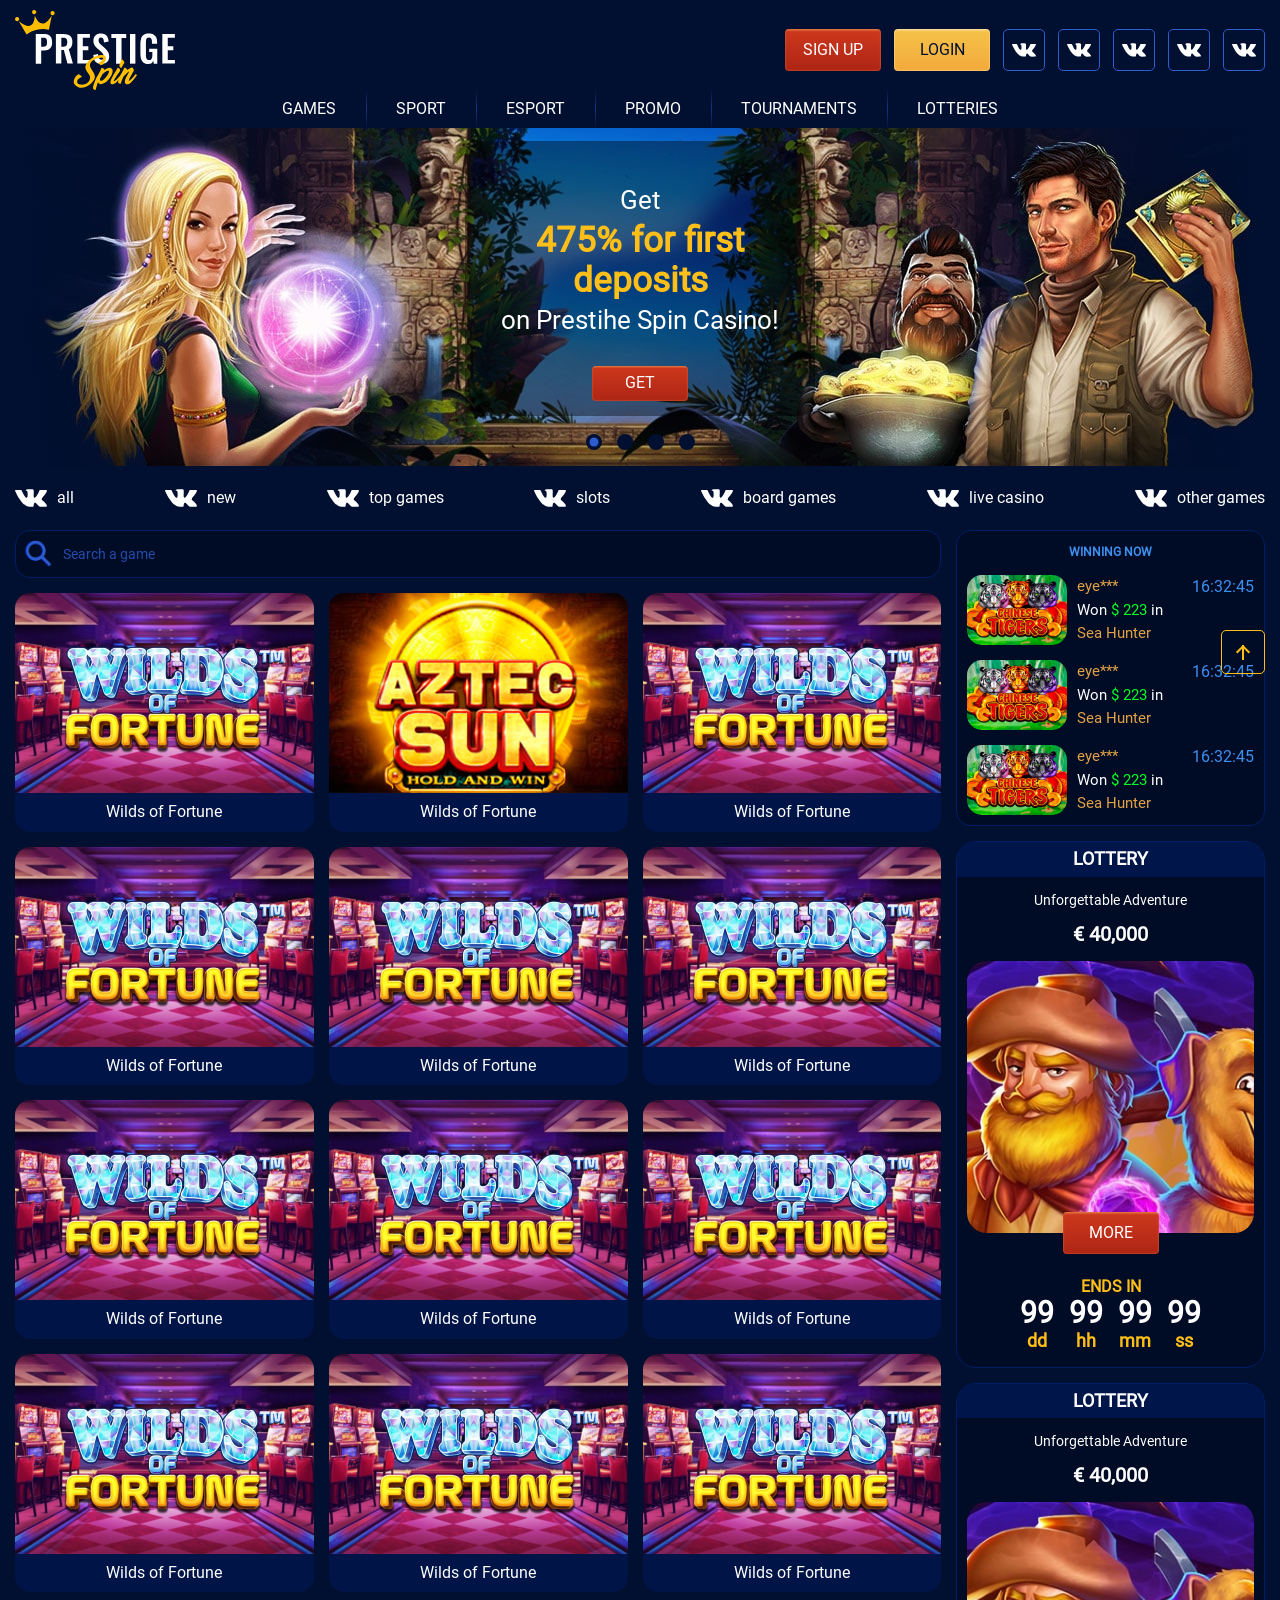
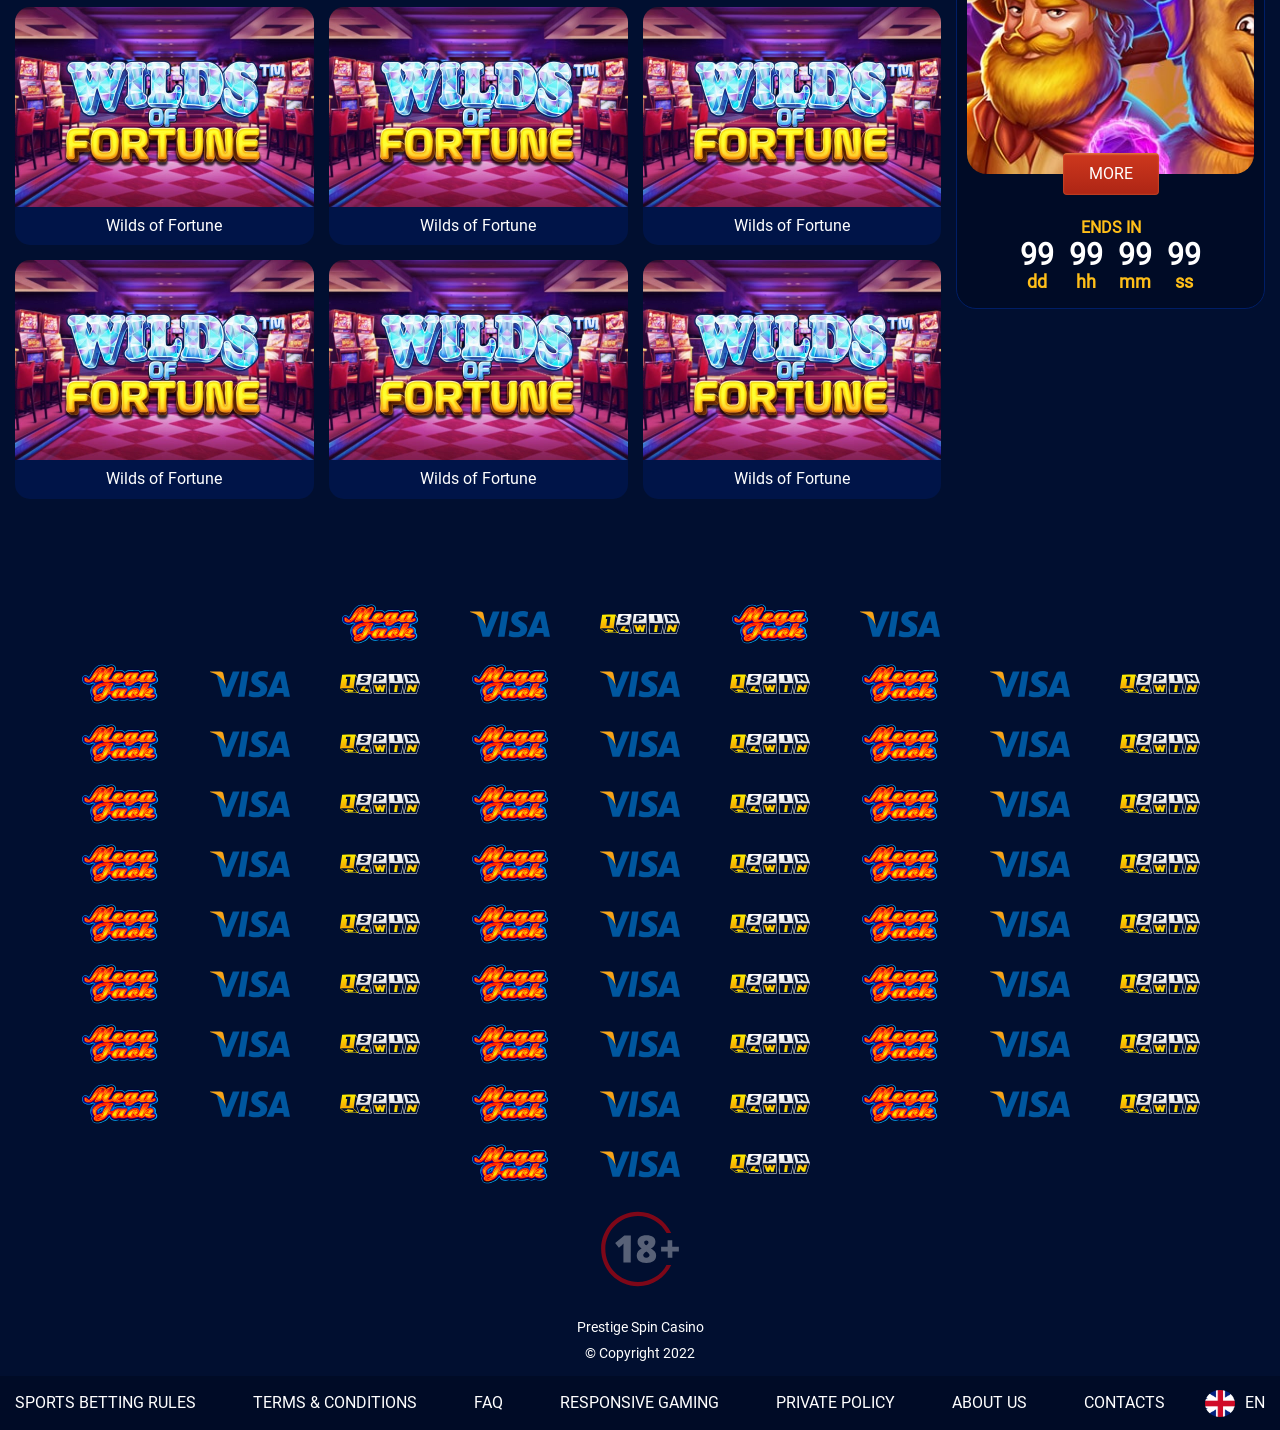
==== commit 475c304b: "fix" ====
--- a/index.html
+++ b/index.html
@@ -7,7 +7,7 @@
 		<!-- <link rel="stylesheet" type="text/css" href="css/slick.css" />
 		<link rel="stylesheet" href="css/normalize.css" />
 		<link rel="stylesheet" href="css/style.min.css" /> -->
-		<title>9pro</title>
+		<title>ninepro</title>
 		<style>
 		/* //slick */
 		.slick-slider{position:relative;display:block;box-sizing:border-box;-webkit-user-select:none;-moz-user-select:none;-ms-user-select:none;user-select:none;-webkit-touch-callout:none;-khtml-user-select:none;-ms-touch-action:pan-y;touch-action:pan-y;-webkit-tap-highlight-color:transparent}.slick-list{position:relative;display:block;overflow:hidden;margin:0;padding:0}.slick-list:focus{outline:none}.slick-list.dragging{cursor:pointer;cursor:hand}.slick-slider .slick-track,.slick-slider .slick-list{-webkit-transform:translate3d(0,0,0);-moz-transform:translate3d(0,0,0);-ms-transform:translate3d(0,0,0);-o-transform:translate3d(0,0,0);transform:translate3d(0,0,0)}.slick-track{position:relative;top:0;left:0;display:block;margin-left:auto;margin-right:auto}.slick-track:before,.slick-track:after{display:table;content:""}.slick-track:after{clear:both}.slick-loading .slick-track{visibility:hidden}.slick-slide{display:none;float:left;height:100%;min-height:1px}[dir="rtl"] .slick-slide{float:right}.slick-slide img{display:block}.slick-slide.slick-loading img{display:none}.slick-slide.dragging img{pointer-events:none}.slick-initialized .slick-slide{display:block}.slick-loading .slick-slide{visibility:hidden}.slick-vertical .slick-slide{display:block;height:auto;border:1px solid transparent}.slick-arrow.slick-hidden{display:none}
@@ -858,7 +858,7 @@
 				</div>
 			</div>
 		</footer>
-		<script async>
+		<script>
 		
 			/*! jQuery v3.6.0 | (c) OpenJS Foundation and other contributors | jquery.org/license */
 			!function(e,t){"use strict";"object"==typeof module&&"object"==typeof module.exports?module.exports=e.document?t(e,!0):function(e){if(!e.document)throw new Error("jQuery requires a window with a document");return t(e)}:t(e)}("undefined"!=typeof window?window:this,function(C,e){"use strict";var t=[],r=Object.getPrototypeOf,s=t.slice,g=t.flat?function(e){return t.flat.call(e)}:function(e){return t.concat.apply([],e)},u=t.push,i=t.indexOf,n={},o=n.toString,v=n.hasOwnProperty,a=v.toString,l=a.call(Object),y={},m=function(e){return"function"==typeof e&&"number"!=typeof e.nodeType&&"function"!=typeof e.item},x=function(e){return null!=e&&e===e.window},E=C.document,c={type:!0,src:!0,nonce:!0,noModule:!0};function b(e,t,n){var r,i,o=(n=n||E).createElement("script");if(o.text=e,t)for(r in c)(i=t[r]||t.getAttribute&&t.getAttribute(r))&&o.setAttribute(r,i);n.head.appendChild(o).parentNode.removeChild(o)}function w(e){return null==e?e+"":"object"==typeof e||"function"==typeof e?n[o.call(e)]||"object":typeof e}var f="3.6.0",S=function(e,t){return new S.fn.init(e,t)};function p(e){var t=!!e&&"length"in e&&e.length,n=w(e);return!m(e)&&!x(e)&&("array"===n||0===t||"number"==typeof t&&0<t&&t-1 in e)}S.fn=S.prototype={jquery:f,constructor:S,length:0,toArray:function(){return s.call(this)},get:function(e){return null==e?s.call(this):e<0?this[e+this.length]:this[e]},pushStack:function(e){var t=S.merge(this.constructor(),e);return t.prevObject=this,t},each:function(e){return S.each(this,e)},map:function(n){return this.pushStack(S.map(this,function(e,t){return n.call(e,t,e)}))},slice:function(){return this.pushStack(s.apply(this,arguments))},first:function(){return this.eq(0)},last:function(){return this.eq(-1)},even:function(){return this.pushStack(S.grep(this,function(e,t){return(t+1)%2}))},odd:function(){return this.pushStack(S.grep(this,function(e,t){return t%2}))},eq:function(e){var t=this.length,n=+e+(e<0?t:0);return this.pushStack(0<=n&&n<t?[this[n]]:[])},end:function(){return this.prevObject||this.constructor()},push:u,sort:t.sort,splice:t.splice},S.extend=S.fn.extend=function(){var e,t,n,r,i,o,a=arguments[0]||{},s=1,u=arguments.length,l=!1;for("boolean"==typeof a&&(l=a,a=arguments[s]||{},s++),"object"==typeof a||m(a)||(a={}),s===u&&(a=this,s--);s<u;s++)if(null!=(e=arguments[s]))for(t in e)r=e[t],"__proto__"!==t&&a!==r&&(l&&r&&(S.isPlainObject(r)||(i=Array.isArray(r)))?(n=a[t],o=i&&!Array.isArray(n)?[]:i||S.isPlainObject(n)?n:{},i=!1,a[t]=S.extend(l,o,r)):void 0!==r&&(a[t]=r));return a},S.extend({expando:"jQuery"+(f+Math.random()).replace(/\D/g,""),isReady:!0,error:function(e){throw new Error(e)},noop:function(){},isPlainObject:function(e){var t,n;return!(!e||"[object Object]"!==o.call(e))&&(!(t=r(e))||"function"==typeof(n=v.call(t,"constructor")&&t.constructor)&&a.call(n)===l)},isEmptyObject:function(e){var t;for(t in e)return!1;return!0},globalEval:function(e,t,n){b(e,{nonce:t&&t.nonce},n)},each:function(e,t){var n,r=0;if(p(e)){for(n=e.length;r<n;r++)if(!1===t.call(e[r],r,e[r]))break}else for(r in e)if(!1===t.call(e[r],r,e[r]))break;return e},makeArray:function(e,t){var n=t||[];return null!=e&&(p(Object(e))?S.merge(n,"string"==typeof e?[e]:e):u.call(n,e)),n},inArray:function(e,t,n){return null==t?-1:i.call(t,e,n)},merge:function(e,t){for(var n=+t.length,r=0,i=e.length;r<n;r++)e[i++]=t[r];return e.length=i,e},grep:function(e,t,n){for(var r=[],i=0,o=e.length,a=!n;i<o;i++)!t(e[i],i)!==a&&r.push(e[i]);return r},map:function(e,t,n){var r,i,o=0,a=[];if(p(e))for(r=e.length;o<r;o++)null!=(i=t(e[o],o,n))&&a.push(i);else for(o in e)null!=(i=t(e[o],o,n))&&a.push(i);return g(a)},guid:1,support:y}),"function"==typeof Symbol&&(S.fn[Symbol.iterator]=t[Symbol.iterator]),S.each("Boolean Number String Function Array Date RegExp Object Error Symbol".split(" "),function(e,t){n["[object "+t+"]"]=t.toLowerCase()});var d=function(n){var e,d,b,o,i,h,f,g,w,u,l,T,C,a,E,v,s,c,y,S="sizzle"+1*new Date,p=n.document,k=0,r=0,m=ue(),x=ue(),A=ue(),N=ue(),j=function(e,t){return e===t&&(l=!0),0},D={}.hasOwnProperty,t=[],q=t.pop,L=t.push,H=t.push,O=t.slice,P=function(e,t){for(var n=0,r=e.length;n<r;n++)if(e[n]===t)return n;return-1},R="checked|selected|async|autofocus|autoplay|controls|defer|disabled|hidden|ismap|loop|multiple|open|readonly|required|scoped",M="[\\x20\\t\\r\\n\\f]",I="(?:\\\\[\\da-fA-F]{1,6}"+M+"?|\\\\[^\\r\\n\\f]|[\\w-]|[^\0-\\x7f])+",W="\\["+M+"*("+I+")(?:"+M+"*([*^$|!~]?=)"+M+"*(?:'((?:\\\\.|[^\\\\'])*)'|\"((?:\\\\.|[^\\\\\"])*)\"|("+I+"))|)"+M+"*\\]",F=":("+I+")(?:\\((('((?:\\\\.|[^\\\\'])*)'|\"((?:\\\\.|[^\\\\\"])*)\")|((?:\\\\.|[^\\\\()[\\]]|"+W+")*)|.*)\\)|)",B=new RegExp(M+"+","g"),$=new RegExp("^"+M+"+|((?:^|[^\\\\])(?:\\\\.)*)"+M+"+$","g"),_=new RegExp("^"+M+"*,"+M+"*"),z=new RegExp("^"+M+"*([>+~]|"+M+")"+M+"*"),U=new RegExp(M+"|>"),X=new RegExp(F),V=new RegExp("^"+I+"$"),G={ID:new RegExp("^#("+I+")"),CLASS:new RegExp("^\\.("+I+")"),TAG:new RegExp("^("+I+"|[*])"),ATTR:new RegExp("^"+W),PSEUDO:new RegExp("^"+F),CHILD:new RegExp("^:(only|first|last|nth|nth-last)-(child|of-type)(?:\\("+M+"*(even|odd|(([+-]|)(\\d*)n|)"+M+"*(?:([+-]|)"+M+"*(\\d+)|))"+M+"*\\)|)","i"),bool:new RegExp("^(?:"+R+")$","i"),needsContext:new RegExp("^"+M+"*[>+~]|:(even|odd|eq|gt|lt|nth|first|last)(?:\\("+M+"*((?:-\\d)?\\d*)"+M+"*\\)|)(?=[^-]|$)","i")},Y=/HTML$/i,Q=/^(?:input|select|textarea|button)$/i,J=/^h\d$/i,K=/^[^{]+\{\s*\[native \w/,Z=/^(?:#([\w-]+)|(\w+)|\.([\w-]+))$/,ee=/[+~]/,te=new RegExp("\\\\[\\da-fA-F]{1,6}"+M+"?|\\\\([^\\r\\n\\f])","g"),ne=function(e,t){var n="0x"+e.slice(1)-65536;return t||(n<0?String.fromCharCode(n+65536):String.fromCharCode(n>>10|55296,1023&n|56320))},re=/([\0-\x1f\x7f]|^-?\d)|^-$|[^\0-\x1f\x7f-\uFFFF\w-]/g,ie=function(e,t){return t?"\0"===e?"\ufffd":e.slice(0,-1)+"\\"+e.charCodeAt(e.length-1).toString(16)+" ":"\\"+e},oe=function(){T()},ae=be(function(e){return!0===e.disabled&&"fieldset"===e.nodeName.toLowerCase()},{dir:"parentNode",next:"legend"});try{H.apply(t=O.call(p.childNodes),p.childNodes),t[p.childNodes.length].nodeType}catch(e){H={apply:t.length?function(e,t){L.apply(e,O.call(t))}:function(e,t){var n=e.length,r=0;while(e[n++]=t[r++]);e.length=n-1}}}function se(t,e,n,r){var i,o,a,s,u,l,c,f=e&&e.ownerDocument,p=e?e.nodeType:9;if(n=n||[],"string"!=typeof t||!t||1!==p&&9!==p&&11!==p)return n;if(!r&&(T(e),e=e||C,E)){if(11!==p&&(u=Z.exec(t)))if(i=u[1]){if(9===p){if(!(a=e.getElementById(i)))return n;if(a.id===i)return n.push(a),n}else if(f&&(a=f.getElementById(i))&&y(e,a)&&a.id===i)return n.push(a),n}else{if(u[2])return H.apply(n,e.getElementsByTagName(t)),n;if((i=u[3])&&d.getElementsByClassName&&e.getElementsByClassName)return H.apply(n,e.getElementsByClassName(i)),n}if(d.qsa&&!N[t+" "]&&(!v||!v.test(t))&&(1!==p||"object"!==e.nodeName.toLowerCase())){if(c=t,f=e,1===p&&(U.test(t)||z.test(t))){(f=ee.test(t)&&ye(e.parentNode)||e)===e&&d.scope||((s=e.getAttribute("id"))?s=s.replace(re,ie):e.setAttribute("id",s=S)),o=(l=h(t)).length;while(o--)l[o]=(s?"#"+s:":scope")+" "+xe(l[o]);c=l.join(",")}try{return H.apply(n,f.querySelectorAll(c)),n}catch(e){N(t,!0)}finally{s===S&&e.removeAttribute("id")}}}return g(t.replace($,"$1"),e,n,r)}function ue(){var r=[];return function e(t,n){return r.push(t+" ")>b.cacheLength&&delete e[r.shift()],e[t+" "]=n}}function le(e){return e[S]=!0,e}function ce(e){var t=C.createElement("fieldset");try{return!!e(t)}catch(e){return!1}finally{t.parentNode&&t.parentNode.removeChild(t),t=null}}function fe(e,t){var n=e.split("|"),r=n.length;while(r--)b.attrHandle[n[r]]=t}function pe(e,t){var n=t&&e,r=n&&1===e.nodeType&&1===t.nodeType&&e.sourceIndex-t.sourceIndex;if(r)return r;if(n)while(n=n.nextSibling)if(n===t)return-1;return e?1:-1}function de(t){return function(e){return"input"===e.nodeName.toLowerCase()&&e.type===t}}function he(n){return function(e){var t=e.nodeName.toLowerCase();return("input"===t||"button"===t)&&e.type===n}}function ge(t){return function(e){return"form"in e?e.parentNode&&!1===e.disabled?"label"in e?"label"in e.parentNode?e.parentNode.disabled===t:e.disabled===t:e.isDisabled===t||e.isDisabled!==!t&&ae(e)===t:e.disabled===t:"label"in e&&e.disabled===t}}function ve(a){return le(function(o){return o=+o,le(function(e,t){var n,r=a([],e.length,o),i=r.length;while(i--)e[n=r[i]]&&(e[n]=!(t[n]=e[n]))})})}function ye(e){return e&&"undefined"!=typeof e.getElementsByTagName&&e}for(e in d=se.support={},i=se.isXML=function(e){var t=e&&e.namespaceURI,n=e&&(e.ownerDocument||e).documentElement;return!Y.test(t||n&&n.nodeName||"HTML")},T=se.setDocument=function(e){var t,n,r=e?e.ownerDocument||e:p;return r!=C&&9===r.nodeType&&r.documentElement&&(a=(C=r).documentElement,E=!i(C),p!=C&&(n=C.defaultView)&&n.top!==n&&(n.addEventListener?n.addEventListener("unload",oe,!1):n.attachEvent&&n.attachEvent("onunload",oe)),d.scope=ce(function(e){return a.appendChild(e).appendChild(C.createElement("div")),"undefined"!=typeof e.querySelectorAll&&!e.querySelectorAll(":scope fieldset div").length}),d.attributes=ce(function(e){return e.className="i",!e.getAttribute("className")}),d.getElementsByTagName=ce(function(e){return e.appendChild(C.createComment("")),!e.getElementsByTagName("*").length}),d.getElementsByClassName=K.test(C.getElementsByClassName),d.getById=ce(function(e){return a.appendChild(e).id=S,!C.getElementsByName||!C.getElementsByName(S).length}),d.getById?(b.filter.ID=function(e){var t=e.replace(te,ne);return function(e){return e.getAttribute("id")===t}},b.find.ID=function(e,t){if("undefined"!=typeof t.getElementById&&E){var n=t.getElementById(e);return n?[n]:[]}}):(b.filter.ID=function(e){var n=e.replace(te,ne);return function(e){var t="undefined"!=typeof e.getAttributeNode&&e.getAttributeNode("id");return t&&t.value===n}},b.find.ID=function(e,t){if("undefined"!=typeof t.getElementById&&E){var n,r,i,o=t.getElementById(e);if(o){if((n=o.getAttributeNode("id"))&&n.value===e)return[o];i=t.getElementsByName(e),r=0;while(o=i[r++])if((n=o.getAttributeNode("id"))&&n.value===e)return[o]}return[]}}),b.find.TAG=d.getElementsByTagName?function(e,t){return"undefined"!=typeof t.getElementsByTagName?t.getElementsByTagName(e):d.qsa?t.querySelectorAll(e):void 0}:function(e,t){var n,r=[],i=0,o=t.getElementsByTagName(e);if("*"===e){while(n=o[i++])1===n.nodeType&&r.push(n);return r}return o},b.find.CLASS=d.getElementsByClassName&&function(e,t){if("undefined"!=typeof t.getElementsByClassName&&E)return t.getElementsByClassName(e)},s=[],v=[],(d.qsa=K.test(C.querySelectorAll))&&(ce(function(e){var t;a.appendChild(e).innerHTML="<a id='"+S+"'></a><select id='"+S+"-\r\\' msallowcapture=''><option selected=''></option></select>",e.querySelectorAll("[msallowcapture^='']").length&&v.push("[*^$]="+M+"*(?:''|\"\")"),e.querySelectorAll("[selected]").length||v.push("\\["+M+"*(?:value|"+R+")"),e.querySelectorAll("[id~="+S+"-]").length||v.push("~="),(t=C.createElement("input")).setAttribute("name",""),e.appendChild(t),e.querySelectorAll("[name='']").length||v.push("\\["+M+"*name"+M+"*="+M+"*(?:''|\"\")"),e.querySelectorAll(":checked").length||v.push(":checked"),e.querySelectorAll("a#"+S+"+*").length||v.push(".#.+[+~]"),e.querySelectorAll("\\\f"),v.push("[\\r\\n\\f]")}),ce(function(e){e.innerHTML="<a href='' disabled='disabled'></a><select disabled='disabled'><option/></select>";var t=C.createElement("input");t.setAttribute("type","hidden"),e.appendChild(t).setAttribute("name","D"),e.querySelectorAll("[name=d]").length&&v.push("name"+M+"*[*^$|!~]?="),2!==e.querySelectorAll(":enabled").length&&v.push(":enabled",":disabled"),a.appendChild(e).disabled=!0,2!==e.querySelectorAll(":disabled").length&&v.push(":enabled",":disabled"),e.querySelectorAll("*,:x"),v.push(",.*:")})),(d.matchesSelector=K.test(c=a.matches||a.webkitMatchesSelector||a.mozMatchesSelector||a.oMatchesSelector||a.msMatchesSelector))&&ce(function(e){d.disconnectedMatch=c.call(e,"*"),c.call(e,"[s!='']:x"),s.push("!=",F)}),v=v.length&&new RegExp(v.join("|")),s=s.length&&new RegExp(s.join("|")),t=K.test(a.compareDocumentPosition),y=t||K.test(a.contains)?function(e,t){var n=9===e.nodeType?e.documentElement:e,r=t&&t.parentNode;return e===r||!(!r||1!==r.nodeType||!(n.contains?n.contains(r):e.compareDocumentPosition&&16&e.compareDocumentPosition(r)))}:function(e,t){if(t)while(t=t.parentNode)if(t===e)return!0;return!1},j=t?function(e,t){if(e===t)return l=!0,0;var n=!e.compareDocumentPosition-!t.compareDocumentPosition;return n||(1&(n=(e.ownerDocument||e)==(t.ownerDocument||t)?e.compareDocumentPosition(t):1)||!d.sortDetached&&t.compareDocumentPosition(e)===n?e==C||e.ownerDocument==p&&y(p,e)?-1:t==C||t.ownerDocument==p&&y(p,t)?1:u?P(u,e)-P(u,t):0:4&n?-1:1)}:function(e,t){if(e===t)return l=!0,0;var n,r=0,i=e.parentNode,o=t.parentNode,a=[e],s=[t];if(!i||!o)return e==C?-1:t==C?1:i?-1:o?1:u?P(u,e)-P(u,t):0;if(i===o)return pe(e,t);n=e;while(n=n.parentNode)a.unshift(n);n=t;while(n=n.parentNode)s.unshift(n);while(a[r]===s[r])r++;return r?pe(a[r],s[r]):a[r]==p?-1:s[r]==p?1:0}),C},se.matches=function(e,t){return se(e,null,null,t)},se.matchesSelector=function(e,t){if(T(e),d.matchesSelector&&E&&!N[t+" "]&&(!s||!s.test(t))&&(!v||!v.test(t)))try{var n=c.call(e,t);if(n||d.disconnectedMatch||e.document&&11!==e.document.nodeType)return n}catch(e){N(t,!0)}return 0<se(t,C,null,[e]).length},se.contains=function(e,t){return(e.ownerDocument||e)!=C&&T(e),y(e,t)},se.attr=function(e,t){(e.ownerDocument||e)!=C&&T(e);var n=b.attrHandle[t.toLowerCase()],r=n&&D.call(b.attrHandle,t.toLowerCase())?n(e,t,!E):void 0;return void 0!==r?r:d.attributes||!E?e.getAttribute(t):(r=e.getAttributeNode(t))&&r.specified?r.value:null},se.escape=function(e){return(e+"").replace(re,ie)},se.error=function(e){throw new Error("Syntax error, unrecognized expression: "+e)},se.uniqueSort=function(e){var t,n=[],r=0,i=0;if(l=!d.detectDuplicates,u=!d.sortStable&&e.slice(0),e.sort(j),l){while(t=e[i++])t===e[i]&&(r=n.push(i));while(r--)e.splice(n[r],1)}return u=null,e},o=se.getText=function(e){var t,n="",r=0,i=e.nodeType;if(i){if(1===i||9===i||11===i){if("string"==typeof e.textContent)return e.textContent;for(e=e.firstChild;e;e=e.nextSibling)n+=o(e)}else if(3===i||4===i)return e.nodeValue}else while(t=e[r++])n+=o(t);return n},(b=se.selectors={cacheLength:50,createPseudo:le,match:G,attrHandle:{},find:{},relative:{">":{dir:"parentNode",first:!0}," ":{dir:"parentNode"},"+":{dir:"previousSibling",first:!0},"~":{dir:"previousSibling"}},preFilter:{ATTR:function(e){return e[1]=e[1].replace(te,ne),e[3]=(e[3]||e[4]||e[5]||"").replace(te,ne),"~="===e[2]&&(e[3]=" "+e[3]+" "),e.slice(0,4)},CHILD:function(e){return e[1]=e[1].toLowerCase(),"nth"===e[1].slice(0,3)?(e[3]||se.error(e[0]),e[4]=+(e[4]?e[5]+(e[6]||1):2*("even"===e[3]||"odd"===e[3])),e[5]=+(e[7]+e[8]||"odd"===e[3])):e[3]&&se.error(e[0]),e},PSEUDO:function(e){var t,n=!e[6]&&e[2];return G.CHILD.test(e[0])?null:(e[3]?e[2]=e[4]||e[5]||"":n&&X.test(n)&&(t=h(n,!0))&&(t=n.indexOf(")",n.length-t)-n.length)&&(e[0]=e[0].slice(0,t),e[2]=n.slice(0,t)),e.slice(0,3))}},filter:{TAG:function(e){var t=e.replace(te,ne).toLowerCase();return"*"===e?function(){return!0}:function(e){return e.nodeName&&e.nodeName.toLowerCase()===t}},CLASS:function(e){var t=m[e+" "];return t||(t=new RegExp("(^|"+M+")"+e+"("+M+"|$)"))&&m(e,function(e){return t.test("string"==typeof e.className&&e.className||"undefined"!=typeof e.getAttribute&&e.getAttribute("class")||"")})},ATTR:function(n,r,i){return function(e){var t=se.attr(e,n);return null==t?"!="===r:!r||(t+="","="===r?t===i:"!="===r?t!==i:"^="===r?i&&0===t.indexOf(i):"*="===r?i&&-1<t.indexOf(i):"$="===r?i&&t.slice(-i.length)===i:"~="===r?-1<(" "+t.replace(B," ")+" ").indexOf(i):"|="===r&&(t===i||t.slice(0,i.length+1)===i+"-"))}},CHILD:function(h,e,t,g,v){var y="nth"!==h.slice(0,3),m="last"!==h.slice(-4),x="of-type"===e;return 1===g&&0===v?function(e){return!!e.parentNode}:function(e,t,n){var r,i,o,a,s,u,l=y!==m?"nextSibling":"previousSibling",c=e.parentNode,f=x&&e.nodeName.toLowerCase(),p=!n&&!x,d=!1;if(c){if(y){while(l){a=e;while(a=a[l])if(x?a.nodeName.toLowerCase()===f:1===a.nodeType)return!1;u=l="only"===h&&!u&&"nextSibling"}return!0}if(u=[m?c.firstChild:c.lastChild],m&&p){d=(s=(r=(i=(o=(a=c)[S]||(a[S]={}))[a.uniqueID]||(o[a.uniqueID]={}))[h]||[])[0]===k&&r[1])&&r[2],a=s&&c.childNodes[s];while(a=++s&&a&&a[l]||(d=s=0)||u.pop())if(1===a.nodeType&&++d&&a===e){i[h]=[k,s,d];break}}else if(p&&(d=s=(r=(i=(o=(a=e)[S]||(a[S]={}))[a.uniqueID]||(o[a.uniqueID]={}))[h]||[])[0]===k&&r[1]),!1===d)while(a=++s&&a&&a[l]||(d=s=0)||u.pop())if((x?a.nodeName.toLowerCase()===f:1===a.nodeType)&&++d&&(p&&((i=(o=a[S]||(a[S]={}))[a.uniqueID]||(o[a.uniqueID]={}))[h]=[k,d]),a===e))break;return(d-=v)===g||d%g==0&&0<=d/g}}},PSEUDO:function(e,o){var t,a=b.pseudos[e]||b.setFilters[e.toLowerCase()]||se.error("unsupported pseudo: "+e);return a[S]?a(o):1<a.length?(t=[e,e,"",o],b.setFilters.hasOwnProperty(e.toLowerCase())?le(function(e,t){var n,r=a(e,o),i=r.length;while(i--)e[n=P(e,r[i])]=!(t[n]=r[i])}):function(e){return a(e,0,t)}):a}},pseudos:{not:le(function(e){var r=[],i=[],s=f(e.replace($,"$1"));return s[S]?le(function(e,t,n,r){var i,o=s(e,null,r,[]),a=e.length;while(a--)(i=o[a])&&(e[a]=!(t[a]=i))}):function(e,t,n){return r[0]=e,s(r,null,n,i),r[0]=null,!i.pop()}}),has:le(function(t){return function(e){return 0<se(t,e).length}}),contains:le(function(t){return t=t.replace(te,ne),function(e){return-1<(e.textContent||o(e)).indexOf(t)}}),lang:le(function(n){return V.test(n||"")||se.error("unsupported lang: "+n),n=n.replace(te,ne).toLowerCase(),function(e){var t;do{if(t=E?e.lang:e.getAttribute("xml:lang")||e.getAttribute("lang"))return(t=t.toLowerCase())===n||0===t.indexOf(n+"-")}while((e=e.parentNode)&&1===e.nodeType);return!1}}),target:function(e){var t=n.location&&n.location.hash;return t&&t.slice(1)===e.id},root:function(e){return e===a},focus:function(e){return e===C.activeElement&&(!C.hasFocus||C.hasFocus())&&!!(e.type||e.href||~e.tabIndex)},enabled:ge(!1),disabled:ge(!0),checked:function(e){var t=e.nodeName.toLowerCase();return"input"===t&&!!e.checked||"option"===t&&!!e.selected},selected:function(e){return e.parentNode&&e.parentNode.selectedIndex,!0===e.selected},empty:function(e){for(e=e.firstChild;e;e=e.nextSibling)if(e.nodeType<6)return!1;return!0},parent:function(e){return!b.pseudos.empty(e)},header:function(e){return J.test(e.nodeName)},input:function(e){return Q.test(e.nodeName)},button:function(e){var t=e.nodeName.toLowerCase();return"input"===t&&"button"===e.type||"button"===t},text:function(e){var t;return"input"===e.nodeName.toLowerCase()&&"text"===e.type&&(null==(t=e.getAttribute("type"))||"text"===t.toLowerCase())},first:ve(function(){return[0]}),last:ve(function(e,t){return[t-1]}),eq:ve(function(e,t,n){return[n<0?n+t:n]}),even:ve(function(e,t){for(var n=0;n<t;n+=2)e.push(n);return e}),odd:ve(function(e,t){for(var n=1;n<t;n+=2)e.push(n);return e}),lt:ve(function(e,t,n){for(var r=n<0?n+t:t<n?t:n;0<=--r;)e.push(r);return e}),gt:ve(function(e,t,n){for(var r=n<0?n+t:n;++r<t;)e.push(r);return e})}}).pseudos.nth=b.pseudos.eq,{radio:!0,checkbox:!0,file:!0,password:!0,image:!0})b.pseudos[e]=de(e);for(e in{submit:!0,reset:!0})b.pseudos[e]=he(e);function me(){}function xe(e){for(var t=0,n=e.length,r="";t<n;t++)r+=e[t].value;return r}function be(s,e,t){var u=e.dir,l=e.next,c=l||u,f=t&&"parentNode"===c,p=r++;return e.first?function(e,t,n){while(e=e[u])if(1===e.nodeType||f)return s(e,t,n);return!1}:function(e,t,n){var r,i,o,a=[k,p];if(n){while(e=e[u])if((1===e.nodeType||f)&&s(e,t,n))return!0}else while(e=e[u])if(1===e.nodeType||f)if(i=(o=e[S]||(e[S]={}))[e.uniqueID]||(o[e.uniqueID]={}),l&&l===e.nodeName.toLowerCase())e=e[u]||e;else{if((r=i[c])&&r[0]===k&&r[1]===p)return a[2]=r[2];if((i[c]=a)[2]=s(e,t,n))return!0}return!1}}function we(i){return 1<i.length?function(e,t,n){var r=i.length;while(r--)if(!i[r](e,t,n))return!1;return!0}:i[0]}function Te(e,t,n,r,i){for(var o,a=[],s=0,u=e.length,l=null!=t;s<u;s++)(o=e[s])&&(n&&!n(o,r,i)||(a.push(o),l&&t.push(s)));return a}function Ce(d,h,g,v,y,e){return v&&!v[S]&&(v=Ce(v)),y&&!y[S]&&(y=Ce(y,e)),le(function(e,t,n,r){var i,o,a,s=[],u=[],l=t.length,c=e||function(e,t,n){for(var r=0,i=t.length;r<i;r++)se(e,t[r],n);return n}(h||"*",n.nodeType?[n]:n,[]),f=!d||!e&&h?c:Te(c,s,d,n,r),p=g?y||(e?d:l||v)?[]:t:f;if(g&&g(f,p,n,r),v){i=Te(p,u),v(i,[],n,r),o=i.length;while(o--)(a=i[o])&&(p[u[o]]=!(f[u[o]]=a))}if(e){if(y||d){if(y){i=[],o=p.length;while(o--)(a=p[o])&&i.push(f[o]=a);y(null,p=[],i,r)}o=p.length;while(o--)(a=p[o])&&-1<(i=y?P(e,a):s[o])&&(e[i]=!(t[i]=a))}}else p=Te(p===t?p.splice(l,p.length):p),y?y(null,t,p,r):H.apply(t,p)})}function Ee(e){for(var i,t,n,r=e.length,o=b.relative[e[0].type],a=o||b.relative[" "],s=o?1:0,u=be(function(e){return e===i},a,!0),l=be(function(e){return-1<P(i,e)},a,!0),c=[function(e,t,n){var r=!o&&(n||t!==w)||((i=t).nodeType?u(e,t,n):l(e,t,n));return i=null,r}];s<r;s++)if(t=b.relative[e[s].type])c=[be(we(c),t)];else{if((t=b.filter[e[s].type].apply(null,e[s].matches))[S]){for(n=++s;n<r;n++)if(b.relative[e[n].type])break;return Ce(1<s&&we(c),1<s&&xe(e.slice(0,s-1).concat({value:" "===e[s-2].type?"*":""})).replace($,"$1"),t,s<n&&Ee(e.slice(s,n)),n<r&&Ee(e=e.slice(n)),n<r&&xe(e))}c.push(t)}return we(c)}return me.prototype=b.filters=b.pseudos,b.setFilters=new me,h=se.tokenize=function(e,t){var n,r,i,o,a,s,u,l=x[e+" "];if(l)return t?0:l.slice(0);a=e,s=[],u=b.preFilter;while(a){for(o in n&&!(r=_.exec(a))||(r&&(a=a.slice(r[0].length)||a),s.push(i=[])),n=!1,(r=z.exec(a))&&(n=r.shift(),i.push({value:n,type:r[0].replace($," ")}),a=a.slice(n.length)),b.filter)!(r=G[o].exec(a))||u[o]&&!(r=u[o](r))||(n=r.shift(),i.push({value:n,type:o,matches:r}),a=a.slice(n.length));if(!n)break}return t?a.length:a?se.error(e):x(e,s).slice(0)},f=se.compile=function(e,t){var n,v,y,m,x,r,i=[],o=[],a=A[e+" "];if(!a){t||(t=h(e)),n=t.length;while(n--)(a=Ee(t[n]))[S]?i.push(a):o.push(a);(a=A(e,(v=o,m=0<(y=i).length,x=0<v.length,r=function(e,t,n,r,i){var o,a,s,u=0,l="0",c=e&&[],f=[],p=w,d=e||x&&b.find.TAG("*",i),h=k+=null==p?1:Math.random()||.1,g=d.length;for(i&&(w=t==C||t||i);l!==g&&null!=(o=d[l]);l++){if(x&&o){a=0,t||o.ownerDocument==C||(T(o),n=!E);while(s=v[a++])if(s(o,t||C,n)){r.push(o);break}i&&(k=h)}m&&((o=!s&&o)&&u--,e&&c.push(o))}if(u+=l,m&&l!==u){a=0;while(s=y[a++])s(c,f,t,n);if(e){if(0<u)while(l--)c[l]||f[l]||(f[l]=q.call(r));f=Te(f)}H.apply(r,f),i&&!e&&0<f.length&&1<u+y.length&&se.uniqueSort(r)}return i&&(k=h,w=p),c},m?le(r):r))).selector=e}return a},g=se.select=function(e,t,n,r){var i,o,a,s,u,l="function"==typeof e&&e,c=!r&&h(e=l.selector||e);if(n=n||[],1===c.length){if(2<(o=c[0]=c[0].slice(0)).length&&"ID"===(a=o[0]).type&&9===t.nodeType&&E&&b.relative[o[1].type]){if(!(t=(b.find.ID(a.matches[0].replace(te,ne),t)||[])[0]))return n;l&&(t=t.parentNode),e=e.slice(o.shift().value.length)}i=G.needsContext.test(e)?0:o.length;while(i--){if(a=o[i],b.relative[s=a.type])break;if((u=b.find[s])&&(r=u(a.matches[0].replace(te,ne),ee.test(o[0].type)&&ye(t.parentNode)||t))){if(o.splice(i,1),!(e=r.length&&xe(o)))return H.apply(n,r),n;break}}}return(l||f(e,c))(r,t,!E,n,!t||ee.test(e)&&ye(t.parentNode)||t),n},d.sortStable=S.split("").sort(j).join("")===S,d.detectDuplicates=!!l,T(),d.sortDetached=ce(function(e){return 1&e.compareDocumentPosition(C.createElement("fieldset"))}),ce(function(e){return e.innerHTML="<a href='#'></a>","#"===e.firstChild.getAttribute("href")})||fe("type|href|height|width",function(e,t,n){if(!n)return e.getAttribute(t,"type"===t.toLowerCase()?1:2)}),d.attributes&&ce(function(e){return e.innerHTML="<input/>",e.firstChild.setAttribute("value",""),""===e.firstChild.getAttribute("value")})||fe("value",function(e,t,n){if(!n&&"input"===e.nodeName.toLowerCase())return e.defaultValue}),ce(function(e){return null==e.getAttribute("disabled")})||fe(R,function(e,t,n){var r;if(!n)return!0===e[t]?t.toLowerCase():(r=e.getAttributeNode(t))&&r.specified?r.value:null}),se}(C);S.find=d,S.expr=d.selectors,S.expr[":"]=S.expr.pseudos,S.uniqueSort=S.unique=d.uniqueSort,S.text=d.getText,S.isXMLDoc=d.isXML,S.contains=d.contains,S.escapeSelector=d.escape;var h=function(e,t,n){var r=[],i=void 0!==n;while((e=e[t])&&9!==e.nodeType)if(1===e.nodeType){if(i&&S(e).is(n))break;r.push(e)}return r},T=function(e,t){for(var n=[];e;e=e.nextSibling)1===e.nodeType&&e!==t&&n.push(e);return n},k=S.expr.match.needsContext;function A(e,t){return e.nodeName&&e.nodeName.toLowerCase()===t.toLowerCase()}var N=/^<([a-z][^\/\0>:\x20\t\r\n\f]*)[\x20\t\r\n\f]*\/?>(?:<\/\1>|)$/i;function j(e,n,r){return m(n)?S.grep(e,function(e,t){return!!n.call(e,t,e)!==r}):n.nodeType?S.grep(e,function(e){return e===n!==r}):"string"!=typeof n?S.grep(e,function(e){return-1<i.call(n,e)!==r}):S.filter(n,e,r)}S.filter=function(e,t,n){var r=t[0];return n&&(e=":not("+e+")"),1===t.length&&1===r.nodeType?S.find.matchesSelector(r,e)?[r]:[]:S.find.matches(e,S.grep(t,function(e){return 1===e.nodeType}))},S.fn.extend({find:function(e){var t,n,r=this.length,i=this;if("string"!=typeof e)return this.pushStack(S(e).filter(function(){for(t=0;t<r;t++)if(S.contains(i[t],this))return!0}));for(n=this.pushStack([]),t=0;t<r;t++)S.find(e,i[t],n);return 1<r?S.uniqueSort(n):n},filter:function(e){return this.pushStack(j(this,e||[],!1))},not:function(e){return this.pushStack(j(this,e||[],!0))},is:function(e){return!!j(this,"string"==typeof e&&k.test(e)?S(e):e||[],!1).length}});var D,q=/^(?:\s*(<[\w\W]+>)[^>]*|#([\w-]+))$/;(S.fn.init=function(e,t,n){var r,i;if(!e)return this;if(n=n||D,"string"==typeof e){if(!(r="<"===e[0]&&">"===e[e.length-1]&&3<=e.length?[null,e,null]:q.exec(e))||!r[1]&&t)return!t||t.jquery?(t||n).find(e):this.constructor(t).find(e);if(r[1]){if(t=t instanceof S?t[0]:t,S.merge(this,S.parseHTML(r[1],t&&t.nodeType?t.ownerDocument||t:E,!0)),N.test(r[1])&&S.isPlainObject(t))for(r in t)m(this[r])?this[r](t[r]):this.attr(r,t[r]);return this}return(i=E.getElementById(r[2]))&&(this[0]=i,this.length=1),this}return e.nodeType?(this[0]=e,this.length=1,this):m(e)?void 0!==n.ready?n.ready(e):e(S):S.makeArray(e,this)}).prototype=S.fn,D=S(E);var L=/^(?:parents|prev(?:Until|All))/,H={children:!0,contents:!0,next:!0,prev:!0};function O(e,t){while((e=e[t])&&1!==e.nodeType);return e}S.fn.extend({has:function(e){var t=S(e,this),n=t.length;return this.filter(function(){for(var e=0;e<n;e++)if(S.contains(this,t[e]))return!0})},closest:function(e,t){var n,r=0,i=this.length,o=[],a="string"!=typeof e&&S(e);if(!k.test(e))for(;r<i;r++)for(n=this[r];n&&n!==t;n=n.parentNode)if(n.nodeType<11&&(a?-1<a.index(n):1===n.nodeType&&S.find.matchesSelector(n,e))){o.push(n);break}return this.pushStack(1<o.length?S.uniqueSort(o):o)},index:function(e){return e?"string"==typeof e?i.call(S(e),this[0]):i.call(this,e.jquery?e[0]:e):this[0]&&this[0].parentNode?this.first().prevAll().length:-1},add:function(e,t){return this.pushStack(S.uniqueSort(S.merge(this.get(),S(e,t))))},addBack:function(e){return this.add(null==e?this.prevObject:this.prevObject.filter(e))}}),S.each({parent:function(e){var t=e.parentNode;return t&&11!==t.nodeType?t:null},parents:function(e){return h(e,"parentNode")},parentsUntil:function(e,t,n){return h(e,"parentNode",n)},next:function(e){return O(e,"nextSibling")},prev:function(e){return O(e,"previousSibling")},nextAll:function(e){return h(e,"nextSibling")},prevAll:function(e){return h(e,"previousSibling")},nextUntil:function(e,t,n){return h(e,"nextSibling",n)},prevUntil:function(e,t,n){return h(e,"previousSibling",n)},siblings:function(e){return T((e.parentNode||{}).firstChild,e)},children:function(e){return T(e.firstChild)},contents:function(e){return null!=e.contentDocument&&r(e.contentDocument)?e.contentDocument:(A(e,"template")&&(e=e.content||e),S.merge([],e.childNodes))}},function(r,i){S.fn[r]=function(e,t){var n=S.map(this,i,e);return"Until"!==r.slice(-5)&&(t=e),t&&"string"==typeof t&&(n=S.filter(t,n)),1<this.length&&(H[r]||S.uniqueSort(n),L.test(r)&&n.reverse()),this.pushStack(n)}});var P=/[^\x20\t\r\n\f]+/g;function R(e){return e}function M(e){throw e}function I(e,t,n,r){var i;try{e&&m(i=e.promise)?i.call(e).done(t).fail(n):e&&m(i=e.then)?i.call(e,t,n):t.apply(void 0,[e].slice(r))}catch(e){n.apply(void 0,[e])}}S.Callbacks=function(r){var e,n;r="string"==typeof r?(e=r,n={},S.each(e.match(P)||[],function(e,t){n[t]=!0}),n):S.extend({},r);var i,t,o,a,s=[],u=[],l=-1,c=function(){for(a=a||r.once,o=i=!0;u.length;l=-1){t=u.shift();while(++l<s.length)!1===s[l].apply(t[0],t[1])&&r.stopOnFalse&&(l=s.length,t=!1)}r.memory||(t=!1),i=!1,a&&(s=t?[]:"")},f={add:function(){return s&&(t&&!i&&(l=s.length-1,u.push(t)),function n(e){S.each(e,function(e,t){m(t)?r.unique&&f.has(t)||s.push(t):t&&t.length&&"string"!==w(t)&&n(t)})}(arguments),t&&!i&&c()),this},remove:function(){return S.each(arguments,function(e,t){var n;while(-1<(n=S.inArray(t,s,n)))s.splice(n,1),n<=l&&l--}),this},has:function(e){return e?-1<S.inArray(e,s):0<s.length},empty:function(){return s&&(s=[]),this},disable:function(){return a=u=[],s=t="",this},disabled:function(){return!s},lock:function(){return a=u=[],t||i||(s=t=""),this},locked:function(){return!!a},fireWith:function(e,t){return a||(t=[e,(t=t||[]).slice?t.slice():t],u.push(t),i||c()),this},fire:function(){return f.fireWith(this,arguments),this},fired:function(){return!!o}};return f},S.extend({Deferred:function(e){var o=[["notify","progress",S.Callbacks("memory"),S.Callbacks("memory"),2],["resolve","done",S.Callbacks("once memory"),S.Callbacks("once memory"),0,"resolved"],["reject","fail",S.Callbacks("once memory"),S.Callbacks("once memory"),1,"rejected"]],i="pending",a={state:function(){return i},always:function(){return s.done(arguments).fail(arguments),this},"catch":function(e){return a.then(null,e)},pipe:function(){var i=arguments;return S.Deferred(function(r){S.each(o,function(e,t){var n=m(i[t[4]])&&i[t[4]];s[t[1]](function(){var e=n&&n.apply(this,arguments);e&&m(e.promise)?e.promise().progress(r.notify).done(r.resolve).fail(r.reject):r[t[0]+"With"](this,n?[e]:arguments)})}),i=null}).promise()},then:function(t,n,r){var u=0;function l(i,o,a,s){return function(){var n=this,r=arguments,e=function(){var e,t;if(!(i<u)){if((e=a.apply(n,r))===o.promise())throw new TypeError("Thenable self-resolution");t=e&&("object"==typeof e||"function"==typeof e)&&e.then,m(t)?s?t.call(e,l(u,o,R,s),l(u,o,M,s)):(u++,t.call(e,l(u,o,R,s),l(u,o,M,s),l(u,o,R,o.notifyWith))):(a!==R&&(n=void 0,r=[e]),(s||o.resolveWith)(n,r))}},t=s?e:function(){try{e()}catch(e){S.Deferred.exceptionHook&&S.Deferred.exceptionHook(e,t.stackTrace),u<=i+1&&(a!==M&&(n=void 0,r=[e]),o.rejectWith(n,r))}};i?t():(S.Deferred.getStackHook&&(t.stackTrace=S.Deferred.getStackHook()),C.setTimeout(t))}}return S.Deferred(function(e){o[0][3].add(l(0,e,m(r)?r:R,e.notifyWith)),o[1][3].add(l(0,e,m(t)?t:R)),o[2][3].add(l(0,e,m(n)?n:M))}).promise()},promise:function(e){return null!=e?S.extend(e,a):a}},s={};return S.each(o,function(e,t){var n=t[2],r=t[5];a[t[1]]=n.add,r&&n.add(function(){i=r},o[3-e][2].disable,o[3-e][3].disable,o[0][2].lock,o[0][3].lock),n.add(t[3].fire),s[t[0]]=function(){return s[t[0]+"With"](this===s?void 0:this,arguments),this},s[t[0]+"With"]=n.fireWith}),a.promise(s),e&&e.call(s,s),s},when:function(e){var n=arguments.length,t=n,r=Array(t),i=s.call(arguments),o=S.Deferred(),a=function(t){return function(e){r[t]=this,i[t]=1<arguments.length?s.call(arguments):e,--n||o.resolveWith(r,i)}};if(n<=1&&(I(e,o.done(a(t)).resolve,o.reject,!n),"pending"===o.state()||m(i[t]&&i[t].then)))return o.then();while(t--)I(i[t],a(t),o.reject);return o.promise()}});var W=/^(Eval|Internal|Range|Reference|Syntax|Type|URI)Error$/;S.Deferred.exceptionHook=function(e,t){C.console&&C.console.warn&&e&&W.test(e.name)&&C.console.warn("jQuery.Deferred exception: "+e.message,e.stack,t)},S.readyException=function(e){C.setTimeout(function(){throw e})};var F=S.Deferred();function B(){E.removeEventListener("DOMContentLoaded",B),C.removeEventListener("load",B),S.ready()}S.fn.ready=function(e){return F.then(e)["catch"](function(e){S.readyException(e)}),this},S.extend({isReady:!1,readyWait:1,ready:function(e){(!0===e?--S.readyWait:S.isReady)||(S.isReady=!0)!==e&&0<--S.readyWait||F.resolveWith(E,[S])}}),S.ready.then=F.then,"complete"===E.readyState||"loading"!==E.readyState&&!E.documentElement.doScroll?C.setTimeout(S.ready):(E.addEventListener("DOMContentLoaded",B),C.addEventListener("load",B));var $=function(e,t,n,r,i,o,a){var s=0,u=e.length,l=null==n;if("object"===w(n))for(s in i=!0,n)$(e,t,s,n[s],!0,o,a);else if(void 0!==r&&(i=!0,m(r)||(a=!0),l&&(a?(t.call(e,r),t=null):(l=t,t=function(e,t,n){return l.call(S(e),n)})),t))for(;s<u;s++)t(e[s],n,a?r:r.call(e[s],s,t(e[s],n)));return i?e:l?t.call(e):u?t(e[0],n):o},_=/^-ms-/,z=/-([a-z])/g;function U(e,t){return t.toUpperCase()}function X(e){return e.replace(_,"ms-").replace(z,U)}var V=function(e){return 1===e.nodeType||9===e.nodeType||!+e.nodeType};function G(){this.expando=S.expando+G.uid++}G.uid=1,G.prototype={cache:function(e){var t=e[this.expando];return t||(t={},V(e)&&(e.nodeType?e[this.expando]=t:Object.defineProperty(e,this.expando,{value:t,configurable:!0}))),t},set:function(e,t,n){var r,i=this.cache(e);if("string"==typeof t)i[X(t)]=n;else for(r in t)i[X(r)]=t[r];return i},get:function(e,t){return void 0===t?this.cache(e):e[this.expando]&&e[this.expando][X(t)]},access:function(e,t,n){return void 0===t||t&&"string"==typeof t&&void 0===n?this.get(e,t):(this.set(e,t,n),void 0!==n?n:t)},remove:function(e,t){var n,r=e[this.expando];if(void 0!==r){if(void 0!==t){n=(t=Array.isArray(t)?t.map(X):(t=X(t))in r?[t]:t.match(P)||[]).length;while(n--)delete r[t[n]]}(void 0===t||S.isEmptyObject(r))&&(e.nodeType?e[this.expando]=void 0:delete e[this.expando])}},hasData:function(e){var t=e[this.expando];return void 0!==t&&!S.isEmptyObject(t)}};var Y=new G,Q=new G,J=/^(?:\{[\w\W]*\}|\[[\w\W]*\])$/,K=/[A-Z]/g;function Z(e,t,n){var r,i;if(void 0===n&&1===e.nodeType)if(r="data-"+t.replace(K,"-$&").toLowerCase(),"string"==typeof(n=e.getAttribute(r))){try{n="true"===(i=n)||"false"!==i&&("null"===i?null:i===+i+""?+i:J.test(i)?JSON.parse(i):i)}catch(e){}Q.set(e,t,n)}else n=void 0;return n}S.extend({hasData:function(e){return Q.hasData(e)||Y.hasData(e)},data:function(e,t,n){return Q.access(e,t,n)},removeData:function(e,t){Q.remove(e,t)},_data:function(e,t,n){return Y.access(e,t,n)},_removeData:function(e,t){Y.remove(e,t)}}),S.fn.extend({data:function(n,e){var t,r,i,o=this[0],a=o&&o.attributes;if(void 0===n){if(this.length&&(i=Q.get(o),1===o.nodeType&&!Y.get(o,"hasDataAttrs"))){t=a.length;while(t--)a[t]&&0===(r=a[t].name).indexOf("data-")&&(r=X(r.slice(5)),Z(o,r,i[r]));Y.set(o,"hasDataAttrs",!0)}return i}return"object"==typeof n?this.each(function(){Q.set(this,n)}):$(this,function(e){var t;if(o&&void 0===e)return void 0!==(t=Q.get(o,n))?t:void 0!==(t=Z(o,n))?t:void 0;this.each(function(){Q.set(this,n,e)})},null,e,1<arguments.length,null,!0)},removeData:function(e){return this.each(function(){Q.remove(this,e)})}}),S.extend({queue:function(e,t,n){var r;if(e)return t=(t||"fx")+"queue",r=Y.get(e,t),n&&(!r||Array.isArray(n)?r=Y.access(e,t,S.makeArray(n)):r.push(n)),r||[]},dequeue:function(e,t){t=t||"fx";var n=S.queue(e,t),r=n.length,i=n.shift(),o=S._queueHooks(e,t);"inprogress"===i&&(i=n.shift(),r--),i&&("fx"===t&&n.unshift("inprogress"),delete o.stop,i.call(e,function(){S.dequeue(e,t)},o)),!r&&o&&o.empty.fire()},_queueHooks:function(e,t){var n=t+"queueHooks";return Y.get(e,n)||Y.access(e,n,{empty:S.Callbacks("once memory").add(function(){Y.remove(e,[t+"queue",n])})})}}),S.fn.extend({queue:function(t,n){var e=2;return"string"!=typeof t&&(n=t,t="fx",e--),arguments.length<e?S.queue(this[0],t):void 0===n?this:this.each(function(){var e=S.queue(this,t,n);S._queueHooks(this,t),"fx"===t&&"inprogress"!==e[0]&&S.dequeue(this,t)})},dequeue:function(e){return this.each(function(){S.dequeue(this,e)})},clearQueue:function(e){return this.queue(e||"fx",[])},promise:function(e,t){var n,r=1,i=S.Deferred(),o=this,a=this.length,s=function(){--r||i.resolveWith(o,[o])};"string"!=typeof e&&(t=e,e=void 0),e=e||"fx";while(a--)(n=Y.get(o[a],e+"queueHooks"))&&n.empty&&(r++,n.empty.add(s));return s(),i.promise(t)}});var ee=/[+-]?(?:\d*\.|)\d+(?:[eE][+-]?\d+|)/.source,te=new RegExp("^(?:([+-])=|)("+ee+")([a-z%]*)$","i"),ne=["Top","Right","Bottom","Left"],re=E.documentElement,ie=function(e){return S.contains(e.ownerDocument,e)},oe={composed:!0};re.getRootNode&&(ie=function(e){return S.contains(e.ownerDocument,e)||e.getRootNode(oe)===e.ownerDocument});var ae=function(e,t){return"none"===(e=t||e).style.display||""===e.style.display&&ie(e)&&"none"===S.css(e,"display")};function se(e,t,n,r){var i,o,a=20,s=r?function(){return r.cur()}:function(){return S.css(e,t,"")},u=s(),l=n&&n[3]||(S.cssNumber[t]?"":"px"),c=e.nodeType&&(S.cssNumber[t]||"px"!==l&&+u)&&te.exec(S.css(e,t));if(c&&c[3]!==l){u/=2,l=l||c[3],c=+u||1;while(a--)S.style(e,t,c+l),(1-o)*(1-(o=s()/u||.5))<=0&&(a=0),c/=o;c*=2,S.style(e,t,c+l),n=n||[]}return n&&(c=+c||+u||0,i=n[1]?c+(n[1]+1)*n[2]:+n[2],r&&(r.unit=l,r.start=c,r.end=i)),i}var ue={};function le(e,t){for(var n,r,i,o,a,s,u,l=[],c=0,f=e.length;c<f;c++)(r=e[c]).style&&(n=r.style.display,t?("none"===n&&(l[c]=Y.get(r,"display")||null,l[c]||(r.style.display="")),""===r.style.display&&ae(r)&&(l[c]=(u=a=o=void 0,a=(i=r).ownerDocument,s=i.nodeName,(u=ue[s])||(o=a.body.appendChild(a.createElement(s)),u=S.css(o,"display"),o.parentNode.removeChild(o),"none"===u&&(u="block"),ue[s]=u)))):"none"!==n&&(l[c]="none",Y.set(r,"display",n)));for(c=0;c<f;c++)null!=l[c]&&(e[c].style.display=l[c]);return e}S.fn.extend({show:function(){return le(this,!0)},hide:function(){return le(this)},toggle:function(e){return"boolean"==typeof e?e?this.show():this.hide():this.each(function(){ae(this)?S(this).show():S(this).hide()})}});var ce,fe,pe=/^(?:checkbox|radio)$/i,de=/<([a-z][^\/\0>\x20\t\r\n\f]*)/i,he=/^$|^module$|\/(?:java|ecma)script/i;ce=E.createDocumentFragment().appendChild(E.createElement("div")),(fe=E.createElement("input")).setAttribute("type","radio"),fe.setAttribute("checked","checked"),fe.setAttribute("name","t"),ce.appendChild(fe),y.checkClone=ce.cloneNode(!0).cloneNode(!0).lastChild.checked,ce.innerHTML="<textarea>x</textarea>",y.noCloneChecked=!!ce.cloneNode(!0).lastChild.defaultValue,ce.innerHTML="<option></option>",y.option=!!ce.lastChild;var ge={thead:[1,"<table>","</table>"],col:[2,"<table><colgroup>","</colgroup></table>"],tr:[2,"<table><tbody>","</tbody></table>"],td:[3,"<table><tbody><tr>","</tr></tbody></table>"],_default:[0,"",""]};function ve(e,t){var n;return n="undefined"!=typeof e.getElementsByTagName?e.getElementsByTagName(t||"*"):"undefined"!=typeof e.querySelectorAll?e.querySelectorAll(t||"*"):[],void 0===t||t&&A(e,t)?S.merge([e],n):n}function ye(e,t){for(var n=0,r=e.length;n<r;n++)Y.set(e[n],"globalEval",!t||Y.get(t[n],"globalEval"))}ge.tbody=ge.tfoot=ge.colgroup=ge.caption=ge.thead,ge.th=ge.td,y.option||(ge.optgroup=ge.option=[1,"<select multiple='multiple'>","</select>"]);var me=/<|&#?\w+;/;function xe(e,t,n,r,i){for(var o,a,s,u,l,c,f=t.createDocumentFragment(),p=[],d=0,h=e.length;d<h;d++)if((o=e[d])||0===o)if("object"===w(o))S.merge(p,o.nodeType?[o]:o);else if(me.test(o)){a=a||f.appendChild(t.createElement("div")),s=(de.exec(o)||["",""])[1].toLowerCase(),u=ge[s]||ge._default,a.innerHTML=u[1]+S.htmlPrefilter(o)+u[2],c=u[0];while(c--)a=a.lastChild;S.merge(p,a.childNodes),(a=f.firstChild).textContent=""}else p.push(t.createTextNode(o));f.textContent="",d=0;while(o=p[d++])if(r&&-1<S.inArray(o,r))i&&i.push(o);else if(l=ie(o),a=ve(f.appendChild(o),"script"),l&&ye(a),n){c=0;while(o=a[c++])he.test(o.type||"")&&n.push(o)}return f}var be=/^([^.]*)(?:\.(.+)|)/;function we(){return!0}function Te(){return!1}function Ce(e,t){return e===function(){try{return E.activeElement}catch(e){}}()==("focus"===t)}function Ee(e,t,n,r,i,o){var a,s;if("object"==typeof t){for(s in"string"!=typeof n&&(r=r||n,n=void 0),t)Ee(e,s,n,r,t[s],o);return e}if(null==r&&null==i?(i=n,r=n=void 0):null==i&&("string"==typeof n?(i=r,r=void 0):(i=r,r=n,n=void 0)),!1===i)i=Te;else if(!i)return e;return 1===o&&(a=i,(i=function(e){return S().off(e),a.apply(this,arguments)}).guid=a.guid||(a.guid=S.guid++)),e.each(function(){S.event.add(this,t,i,r,n)})}function Se(e,i,o){o?(Y.set(e,i,!1),S.event.add(e,i,{namespace:!1,handler:function(e){var t,n,r=Y.get(this,i);if(1&e.isTrigger&&this[i]){if(r.length)(S.event.special[i]||{}).delegateType&&e.stopPropagation();else if(r=s.call(arguments),Y.set(this,i,r),t=o(this,i),this[i](),r!==(n=Y.get(this,i))||t?Y.set(this,i,!1):n={},r!==n)return e.stopImmediatePropagation(),e.preventDefault(),n&&n.value}else r.length&&(Y.set(this,i,{value:S.event.trigger(S.extend(r[0],S.Event.prototype),r.slice(1),this)}),e.stopImmediatePropagation())}})):void 0===Y.get(e,i)&&S.event.add(e,i,we)}S.event={global:{},add:function(t,e,n,r,i){var o,a,s,u,l,c,f,p,d,h,g,v=Y.get(t);if(V(t)){n.handler&&(n=(o=n).handler,i=o.selector),i&&S.find.matchesSelector(re,i),n.guid||(n.guid=S.guid++),(u=v.events)||(u=v.events=Object.create(null)),(a=v.handle)||(a=v.handle=function(e){return"undefined"!=typeof S&&S.event.triggered!==e.type?S.event.dispatch.apply(t,arguments):void 0}),l=(e=(e||"").match(P)||[""]).length;while(l--)d=g=(s=be.exec(e[l])||[])[1],h=(s[2]||"").split(".").sort(),d&&(f=S.event.special[d]||{},d=(i?f.delegateType:f.bindType)||d,f=S.event.special[d]||{},c=S.extend({type:d,origType:g,data:r,handler:n,guid:n.guid,selector:i,needsContext:i&&S.expr.match.needsContext.test(i),namespace:h.join(".")},o),(p=u[d])||((p=u[d]=[]).delegateCount=0,f.setup&&!1!==f.setup.call(t,r,h,a)||t.addEventListener&&t.addEventListener(d,a)),f.add&&(f.add.call(t,c),c.handler.guid||(c.handler.guid=n.guid)),i?p.splice(p.delegateCount++,0,c):p.push(c),S.event.global[d]=!0)}},remove:function(e,t,n,r,i){var o,a,s,u,l,c,f,p,d,h,g,v=Y.hasData(e)&&Y.get(e);if(v&&(u=v.events)){l=(t=(t||"").match(P)||[""]).length;while(l--)if(d=g=(s=be.exec(t[l])||[])[1],h=(s[2]||"").split(".").sort(),d){f=S.event.special[d]||{},p=u[d=(r?f.delegateType:f.bindType)||d]||[],s=s[2]&&new RegExp("(^|\\.)"+h.join("\\.(?:.*\\.|)")+"(\\.|$)"),a=o=p.length;while(o--)c=p[o],!i&&g!==c.origType||n&&n.guid!==c.guid||s&&!s.test(c.namespace)||r&&r!==c.selector&&("**"!==r||!c.selector)||(p.splice(o,1),c.selector&&p.delegateCount--,f.remove&&f.remove.call(e,c));a&&!p.length&&(f.teardown&&!1!==f.teardown.call(e,h,v.handle)||S.removeEvent(e,d,v.handle),delete u[d])}else for(d in u)S.event.remove(e,d+t[l],n,r,!0);S.isEmptyObject(u)&&Y.remove(e,"handle events")}},dispatch:function(e){var t,n,r,i,o,a,s=new Array(arguments.length),u=S.event.fix(e),l=(Y.get(this,"events")||Object.create(null))[u.type]||[],c=S.event.special[u.type]||{};for(s[0]=u,t=1;t<arguments.length;t++)s[t]=arguments[t];if(u.delegateTarget=this,!c.preDispatch||!1!==c.preDispatch.call(this,u)){a=S.event.handlers.call(this,u,l),t=0;while((i=a[t++])&&!u.isPropagationStopped()){u.currentTarget=i.elem,n=0;while((o=i.handlers[n++])&&!u.isImmediatePropagationStopped())u.rnamespace&&!1!==o.namespace&&!u.rnamespace.test(o.namespace)||(u.handleObj=o,u.data=o.data,void 0!==(r=((S.event.special[o.origType]||{}).handle||o.handler).apply(i.elem,s))&&!1===(u.result=r)&&(u.preventDefault(),u.stopPropagation()))}return c.postDispatch&&c.postDispatch.call(this,u),u.result}},handlers:function(e,t){var n,r,i,o,a,s=[],u=t.delegateCount,l=e.target;if(u&&l.nodeType&&!("click"===e.type&&1<=e.button))for(;l!==this;l=l.parentNode||this)if(1===l.nodeType&&("click"!==e.type||!0!==l.disabled)){for(o=[],a={},n=0;n<u;n++)void 0===a[i=(r=t[n]).selector+" "]&&(a[i]=r.needsContext?-1<S(i,this).index(l):S.find(i,this,null,[l]).length),a[i]&&o.push(r);o.length&&s.push({elem:l,handlers:o})}return l=this,u<t.length&&s.push({elem:l,handlers:t.slice(u)}),s},addProp:function(t,e){Object.defineProperty(S.Event.prototype,t,{enumerable:!0,configurable:!0,get:m(e)?function(){if(this.originalEvent)return e(this.originalEvent)}:function(){if(this.originalEvent)return this.originalEvent[t]},set:function(e){Object.defineProperty(this,t,{enumerable:!0,configurable:!0,writable:!0,value:e})}})},fix:function(e){return e[S.expando]?e:new S.Event(e)},special:{load:{noBubble:!0},click:{setup:function(e){var t=this||e;return pe.test(t.type)&&t.click&&A(t,"input")&&Se(t,"click",we),!1},trigger:function(e){var t=this||e;return pe.test(t.type)&&t.click&&A(t,"input")&&Se(t,"click"),!0},_default:function(e){var t=e.target;return pe.test(t.type)&&t.click&&A(t,"input")&&Y.get(t,"click")||A(t,"a")}},beforeunload:{postDispatch:function(e){void 0!==e.result&&e.originalEvent&&(e.originalEvent.returnValue=e.result)}}}},S.removeEvent=function(e,t,n){e.removeEventListener&&e.removeEventListener(t,n)},S.Event=function(e,t){if(!(this instanceof S.Event))return new S.Event(e,t);e&&e.type?(this.originalEvent=e,this.type=e.type,this.isDefaultPrevented=e.defaultPrevented||void 0===e.defaultPrevented&&!1===e.returnValue?we:Te,this.target=e.target&&3===e.target.nodeType?e.target.parentNode:e.target,this.currentTarget=e.currentTarget,this.relatedTarget=e.relatedTarget):this.type=e,t&&S.extend(this,t),this.timeStamp=e&&e.timeStamp||Date.now(),this[S.expando]=!0},S.Event.prototype={constructor:S.Event,isDefaultPrevented:Te,isPropagationStopped:Te,isImmediatePropagationStopped:Te,isSimulated:!1,preventDefault:function(){var e=this.originalEvent;this.isDefaultPrevented=we,e&&!this.isSimulated&&e.preventDefault()},stopPropagation:function(){var e=this.originalEvent;this.isPropagationStopped=we,e&&!this.isSimulated&&e.stopPropagation()},stopImmediatePropagation:function(){var e=this.originalEvent;this.isImmediatePropagationStopped=we,e&&!this.isSimulated&&e.stopImmediatePropagation(),this.stopPropagation()}},S.each({altKey:!0,bubbles:!0,cancelable:!0,changedTouches:!0,ctrlKey:!0,detail:!0,eventPhase:!0,metaKey:!0,pageX:!0,pageY:!0,shiftKey:!0,view:!0,"char":!0,code:!0,charCode:!0,key:!0,keyCode:!0,button:!0,buttons:!0,clientX:!0,clientY:!0,offsetX:!0,offsetY:!0,pointerId:!0,pointerType:!0,screenX:!0,screenY:!0,targetTouches:!0,toElement:!0,touches:!0,which:!0},S.event.addProp),S.each({focus:"focusin",blur:"focusout"},function(e,t){S.event.special[e]={setup:function(){return Se(this,e,Ce),!1},trigger:function(){return Se(this,e),!0},_default:function(){return!0},delegateType:t}}),S.each({mouseenter:"mouseover",mouseleave:"mouseout",pointerenter:"pointerover",pointerleave:"pointerout"},function(e,i){S.event.special[e]={delegateType:i,bindType:i,handle:function(e){var t,n=e.relatedTarget,r=e.handleObj;return n&&(n===this||S.contains(this,n))||(e.type=r.origType,t=r.handler.apply(this,arguments),e.type=i),t}}}),S.fn.extend({on:function(e,t,n,r){return Ee(this,e,t,n,r)},one:function(e,t,n,r){return Ee(this,e,t,n,r,1)},off:function(e,t,n){var r,i;if(e&&e.preventDefault&&e.handleObj)return r=e.handleObj,S(e.delegateTarget).off(r.namespace?r.origType+"."+r.namespace:r.origType,r.selector,r.handler),this;if("object"==typeof e){for(i in e)this.off(i,t,e[i]);return this}return!1!==t&&"function"!=typeof t||(n=t,t=void 0),!1===n&&(n=Te),this.each(function(){S.event.remove(this,e,n,t)})}});var ke=/<script|<style|<link/i,Ae=/checked\s*(?:[^=]|=\s*.checked.)/i,Ne=/^\s*<!(?:\[CDATA\[|--)|(?:\]\]|--)>\s*$/g;function je(e,t){return A(e,"table")&&A(11!==t.nodeType?t:t.firstChild,"tr")&&S(e).children("tbody")[0]||e}function De(e){return e.type=(null!==e.getAttribute("type"))+"/"+e.type,e}function qe(e){return"true/"===(e.type||"").slice(0,5)?e.type=e.type.slice(5):e.removeAttribute("type"),e}function Le(e,t){var n,r,i,o,a,s;if(1===t.nodeType){if(Y.hasData(e)&&(s=Y.get(e).events))for(i in Y.remove(t,"handle events"),s)for(n=0,r=s[i].length;n<r;n++)S.event.add(t,i,s[i][n]);Q.hasData(e)&&(o=Q.access(e),a=S.extend({},o),Q.set(t,a))}}function He(n,r,i,o){r=g(r);var e,t,a,s,u,l,c=0,f=n.length,p=f-1,d=r[0],h=m(d);if(h||1<f&&"string"==typeof d&&!y.checkClone&&Ae.test(d))return n.each(function(e){var t=n.eq(e);h&&(r[0]=d.call(this,e,t.html())),He(t,r,i,o)});if(f&&(t=(e=xe(r,n[0].ownerDocument,!1,n,o)).firstChild,1===e.childNodes.length&&(e=t),t||o)){for(s=(a=S.map(ve(e,"script"),De)).length;c<f;c++)u=e,c!==p&&(u=S.clone(u,!0,!0),s&&S.merge(a,ve(u,"script"))),i.call(n[c],u,c);if(s)for(l=a[a.length-1].ownerDocument,S.map(a,qe),c=0;c<s;c++)u=a[c],he.test(u.type||"")&&!Y.access(u,"globalEval")&&S.contains(l,u)&&(u.src&&"module"!==(u.type||"").toLowerCase()?S._evalUrl&&!u.noModule&&S._evalUrl(u.src,{nonce:u.nonce||u.getAttribute("nonce")},l):b(u.textContent.replace(Ne,""),u,l))}return n}function Oe(e,t,n){for(var r,i=t?S.filter(t,e):e,o=0;null!=(r=i[o]);o++)n||1!==r.nodeType||S.cleanData(ve(r)),r.parentNode&&(n&&ie(r)&&ye(ve(r,"script")),r.parentNode.removeChild(r));return e}S.extend({htmlPrefilter:function(e){return e},clone:function(e,t,n){var r,i,o,a,s,u,l,c=e.cloneNode(!0),f=ie(e);if(!(y.noCloneChecked||1!==e.nodeType&&11!==e.nodeType||S.isXMLDoc(e)))for(a=ve(c),r=0,i=(o=ve(e)).length;r<i;r++)s=o[r],u=a[r],void 0,"input"===(l=u.nodeName.toLowerCase())&&pe.test(s.type)?u.checked=s.checked:"input"!==l&&"textarea"!==l||(u.defaultValue=s.defaultValue);if(t)if(n)for(o=o||ve(e),a=a||ve(c),r=0,i=o.length;r<i;r++)Le(o[r],a[r]);else Le(e,c);return 0<(a=ve(c,"script")).length&&ye(a,!f&&ve(e,"script")),c},cleanData:function(e){for(var t,n,r,i=S.event.special,o=0;void 0!==(n=e[o]);o++)if(V(n)){if(t=n[Y.expando]){if(t.events)for(r in t.events)i[r]?S.event.remove(n,r):S.removeEvent(n,r,t.handle);n[Y.expando]=void 0}n[Q.expando]&&(n[Q.expando]=void 0)}}}),S.fn.extend({detach:function(e){return Oe(this,e,!0)},remove:function(e){return Oe(this,e)},text:function(e){return $(this,function(e){return void 0===e?S.text(this):this.empty().each(function(){1!==this.nodeType&&11!==this.nodeType&&9!==this.nodeType||(this.textContent=e)})},null,e,arguments.length)},append:function(){return He(this,arguments,function(e){1!==this.nodeType&&11!==this.nodeType&&9!==this.nodeType||je(this,e).appendChild(e)})},prepend:function(){return He(this,arguments,function(e){if(1===this.nodeType||11===this.nodeType||9===this.nodeType){var t=je(this,e);t.insertBefore(e,t.firstChild)}})},before:function(){return He(this,arguments,function(e){this.parentNode&&this.parentNode.insertBefore(e,this)})},after:function(){return He(this,arguments,function(e){this.parentNode&&this.parentNode.insertBefore(e,this.nextSibling)})},empty:function(){for(var e,t=0;null!=(e=this[t]);t++)1===e.nodeType&&(S.cleanData(ve(e,!1)),e.textContent="");return this},clone:function(e,t){return e=null!=e&&e,t=null==t?e:t,this.map(function(){return S.clone(this,e,t)})},html:function(e){return $(this,function(e){var t=this[0]||{},n=0,r=this.length;if(void 0===e&&1===t.nodeType)return t.innerHTML;if("string"==typeof e&&!ke.test(e)&&!ge[(de.exec(e)||["",""])[1].toLowerCase()]){e=S.htmlPrefilter(e);try{for(;n<r;n++)1===(t=this[n]||{}).nodeType&&(S.cleanData(ve(t,!1)),t.innerHTML=e);t=0}catch(e){}}t&&this.empty().append(e)},null,e,arguments.length)},replaceWith:function(){var n=[];return He(this,arguments,function(e){var t=this.parentNode;S.inArray(this,n)<0&&(S.cleanData(ve(this)),t&&t.replaceChild(e,this))},n)}}),S.each({appendTo:"append",prependTo:"prepend",insertBefore:"before",insertAfter:"after",replaceAll:"replaceWith"},function(e,a){S.fn[e]=function(e){for(var t,n=[],r=S(e),i=r.length-1,o=0;o<=i;o++)t=o===i?this:this.clone(!0),S(r[o])[a](t),u.apply(n,t.get());return this.pushStack(n)}});var Pe=new RegExp("^("+ee+")(?!px)[a-z%]+$","i"),Re=function(e){var t=e.ownerDocument.defaultView;return t&&t.opener||(t=C),t.getComputedStyle(e)},Me=function(e,t,n){var r,i,o={};for(i in t)o[i]=e.style[i],e.style[i]=t[i];for(i in r=n.call(e),t)e.style[i]=o[i];return r},Ie=new RegExp(ne.join("|"),"i");function We(e,t,n){var r,i,o,a,s=e.style;return(n=n||Re(e))&&(""!==(a=n.getPropertyValue(t)||n[t])||ie(e)||(a=S.style(e,t)),!y.pixelBoxStyles()&&Pe.test(a)&&Ie.test(t)&&(r=s.width,i=s.minWidth,o=s.maxWidth,s.minWidth=s.maxWidth=s.width=a,a=n.width,s.width=r,s.minWidth=i,s.maxWidth=o)),void 0!==a?a+"":a}function Fe(e,t){return{get:function(){if(!e())return(this.get=t).apply(this,arguments);delete this.get}}}!function(){function e(){if(l){u.style.cssText="position:absolute;left:-11111px;width:60px;margin-top:1px;padding:0;border:0",l.style.cssText="position:relative;display:block;box-sizing:border-box;overflow:scroll;margin:auto;border:1px;padding:1px;width:60%;top:1%",re.appendChild(u).appendChild(l);var e=C.getComputedStyle(l);n="1%"!==e.top,s=12===t(e.marginLeft),l.style.right="60%",o=36===t(e.right),r=36===t(e.width),l.style.position="absolute",i=12===t(l.offsetWidth/3),re.removeChild(u),l=null}}function t(e){return Math.round(parseFloat(e))}var n,r,i,o,a,s,u=E.createElement("div"),l=E.createElement("div");l.style&&(l.style.backgroundClip="content-box",l.cloneNode(!0).style.backgroundClip="",y.clearCloneStyle="content-box"===l.style.backgroundClip,S.extend(y,{boxSizingReliable:function(){return e(),r},pixelBoxStyles:function(){return e(),o},pixelPosition:function(){return e(),n},reliableMarginLeft:function(){return e(),s},scrollboxSize:function(){return e(),i},reliableTrDimensions:function(){var e,t,n,r;return null==a&&(e=E.createElement("table"),t=E.createElement("tr"),n=E.createElement("div"),e.style.cssText="position:absolute;left:-11111px;border-collapse:separate",t.style.cssText="border:1px solid",t.style.height="1px",n.style.height="9px",n.style.display="block",re.appendChild(e).appendChild(t).appendChild(n),r=C.getComputedStyle(t),a=parseInt(r.height,10)+parseInt(r.borderTopWidth,10)+parseInt(r.borderBottomWidth,10)===t.offsetHeight,re.removeChild(e)),a}}))}();var Be=["Webkit","Moz","ms"],$e=E.createElement("div").style,_e={};function ze(e){var t=S.cssProps[e]||_e[e];return t||(e in $e?e:_e[e]=function(e){var t=e[0].toUpperCase()+e.slice(1),n=Be.length;while(n--)if((e=Be[n]+t)in $e)return e}(e)||e)}var Ue=/^(none|table(?!-c[ea]).+)/,Xe=/^--/,Ve={position:"absolute",visibility:"hidden",display:"block"},Ge={letterSpacing:"0",fontWeight:"400"};function Ye(e,t,n){var r=te.exec(t);return r?Math.max(0,r[2]-(n||0))+(r[3]||"px"):t}function Qe(e,t,n,r,i,o){var a="width"===t?1:0,s=0,u=0;if(n===(r?"border":"content"))return 0;for(;a<4;a+=2)"margin"===n&&(u+=S.css(e,n+ne[a],!0,i)),r?("content"===n&&(u-=S.css(e,"padding"+ne[a],!0,i)),"margin"!==n&&(u-=S.css(e,"border"+ne[a]+"Width",!0,i))):(u+=S.css(e,"padding"+ne[a],!0,i),"padding"!==n?u+=S.css(e,"border"+ne[a]+"Width",!0,i):s+=S.css(e,"border"+ne[a]+"Width",!0,i));return!r&&0<=o&&(u+=Math.max(0,Math.ceil(e["offset"+t[0].toUpperCase()+t.slice(1)]-o-u-s-.5))||0),u}function Je(e,t,n){var r=Re(e),i=(!y.boxSizingReliable()||n)&&"border-box"===S.css(e,"boxSizing",!1,r),o=i,a=We(e,t,r),s="offset"+t[0].toUpperCase()+t.slice(1);if(Pe.test(a)){if(!n)return a;a="auto"}return(!y.boxSizingReliable()&&i||!y.reliableTrDimensions()&&A(e,"tr")||"auto"===a||!parseFloat(a)&&"inline"===S.css(e,"display",!1,r))&&e.getClientRects().length&&(i="border-box"===S.css(e,"boxSizing",!1,r),(o=s in e)&&(a=e[s])),(a=parseFloat(a)||0)+Qe(e,t,n||(i?"border":"content"),o,r,a)+"px"}function Ke(e,t,n,r,i){return new Ke.prototype.init(e,t,n,r,i)}S.extend({cssHooks:{opacity:{get:function(e,t){if(t){var n=We(e,"opacity");return""===n?"1":n}}}},cssNumber:{animationIterationCount:!0,columnCount:!0,fillOpacity:!0,flexGrow:!0,flexShrink:!0,fontWeight:!0,gridArea:!0,gridColumn:!0,gridColumnEnd:!0,gridColumnStart:!0,gridRow:!0,gridRowEnd:!0,gridRowStart:!0,lineHeight:!0,opacity:!0,order:!0,orphans:!0,widows:!0,zIndex:!0,zoom:!0},cssProps:{},style:function(e,t,n,r){if(e&&3!==e.nodeType&&8!==e.nodeType&&e.style){var i,o,a,s=X(t),u=Xe.test(t),l=e.style;if(u||(t=ze(s)),a=S.cssHooks[t]||S.cssHooks[s],void 0===n)return a&&"get"in a&&void 0!==(i=a.get(e,!1,r))?i:l[t];"string"===(o=typeof n)&&(i=te.exec(n))&&i[1]&&(n=se(e,t,i),o="number"),null!=n&&n==n&&("number"!==o||u||(n+=i&&i[3]||(S.cssNumber[s]?"":"px")),y.clearCloneStyle||""!==n||0!==t.indexOf("background")||(l[t]="inherit"),a&&"set"in a&&void 0===(n=a.set(e,n,r))||(u?l.setProperty(t,n):l[t]=n))}},css:function(e,t,n,r){var i,o,a,s=X(t);return Xe.test(t)||(t=ze(s)),(a=S.cssHooks[t]||S.cssHooks[s])&&"get"in a&&(i=a.get(e,!0,n)),void 0===i&&(i=We(e,t,r)),"normal"===i&&t in Ge&&(i=Ge[t]),""===n||n?(o=parseFloat(i),!0===n||isFinite(o)?o||0:i):i}}),S.each(["height","width"],function(e,u){S.cssHooks[u]={get:function(e,t,n){if(t)return!Ue.test(S.css(e,"display"))||e.getClientRects().length&&e.getBoundingClientRect().width?Je(e,u,n):Me(e,Ve,function(){return Je(e,u,n)})},set:function(e,t,n){var r,i=Re(e),o=!y.scrollboxSize()&&"absolute"===i.position,a=(o||n)&&"border-box"===S.css(e,"boxSizing",!1,i),s=n?Qe(e,u,n,a,i):0;return a&&o&&(s-=Math.ceil(e["offset"+u[0].toUpperCase()+u.slice(1)]-parseFloat(i[u])-Qe(e,u,"border",!1,i)-.5)),s&&(r=te.exec(t))&&"px"!==(r[3]||"px")&&(e.style[u]=t,t=S.css(e,u)),Ye(0,t,s)}}}),S.cssHooks.marginLeft=Fe(y.reliableMarginLeft,function(e,t){if(t)return(parseFloat(We(e,"marginLeft"))||e.getBoundingClientRect().left-Me(e,{marginLeft:0},function(){return e.getBoundingClientRect().left}))+"px"}),S.each({margin:"",padding:"",border:"Width"},function(i,o){S.cssHooks[i+o]={expand:function(e){for(var t=0,n={},r="string"==typeof e?e.split(" "):[e];t<4;t++)n[i+ne[t]+o]=r[t]||r[t-2]||r[0];return n}},"margin"!==i&&(S.cssHooks[i+o].set=Ye)}),S.fn.extend({css:function(e,t){return $(this,function(e,t,n){var r,i,o={},a=0;if(Array.isArray(t)){for(r=Re(e),i=t.length;a<i;a++)o[t[a]]=S.css(e,t[a],!1,r);return o}return void 0!==n?S.style(e,t,n):S.css(e,t)},e,t,1<arguments.length)}}),((S.Tween=Ke).prototype={constructor:Ke,init:function(e,t,n,r,i,o){this.elem=e,this.prop=n,this.easing=i||S.easing._default,this.options=t,this.start=this.now=this.cur(),this.end=r,this.unit=o||(S.cssNumber[n]?"":"px")},cur:function(){var e=Ke.propHooks[this.prop];return e&&e.get?e.get(this):Ke.propHooks._default.get(this)},run:function(e){var t,n=Ke.propHooks[this.prop];return this.options.duration?this.pos=t=S.easing[this.easing](e,this.options.duration*e,0,1,this.options.duration):this.pos=t=e,this.now=(this.end-this.start)*t+this.start,this.options.step&&this.options.step.call(this.elem,this.now,this),n&&n.set?n.set(this):Ke.propHooks._default.set(this),this}}).init.prototype=Ke.prototype,(Ke.propHooks={_default:{get:function(e){var t;return 1!==e.elem.nodeType||null!=e.elem[e.prop]&&null==e.elem.style[e.prop]?e.elem[e.prop]:(t=S.css(e.elem,e.prop,""))&&"auto"!==t?t:0},set:function(e){S.fx.step[e.prop]?S.fx.step[e.prop](e):1!==e.elem.nodeType||!S.cssHooks[e.prop]&&null==e.elem.style[ze(e.prop)]?e.elem[e.prop]=e.now:S.style(e.elem,e.prop,e.now+e.unit)}}}).scrollTop=Ke.propHooks.scrollLeft={set:function(e){e.elem.nodeType&&e.elem.parentNode&&(e.elem[e.prop]=e.now)}},S.easing={linear:function(e){return e},swing:function(e){return.5-Math.cos(e*Math.PI)/2},_default:"swing"},S.fx=Ke.prototype.init,S.fx.step={};var Ze,et,tt,nt,rt=/^(?:toggle|show|hide)$/,it=/queueHooks$/;function ot(){et&&(!1===E.hidden&&C.requestAnimationFrame?C.requestAnimationFrame(ot):C.setTimeout(ot,S.fx.interval),S.fx.tick())}function at(){return C.setTimeout(function(){Ze=void 0}),Ze=Date.now()}function st(e,t){var n,r=0,i={height:e};for(t=t?1:0;r<4;r+=2-t)i["margin"+(n=ne[r])]=i["padding"+n]=e;return t&&(i.opacity=i.width=e),i}function ut(e,t,n){for(var r,i=(lt.tweeners[t]||[]).concat(lt.tweeners["*"]),o=0,a=i.length;o<a;o++)if(r=i[o].call(n,t,e))return r}function lt(o,e,t){var n,a,r=0,i=lt.prefilters.length,s=S.Deferred().always(function(){delete u.elem}),u=function(){if(a)return!1;for(var e=Ze||at(),t=Math.max(0,l.startTime+l.duration-e),n=1-(t/l.duration||0),r=0,i=l.tweens.length;r<i;r++)l.tweens[r].run(n);return s.notifyWith(o,[l,n,t]),n<1&&i?t:(i||s.notifyWith(o,[l,1,0]),s.resolveWith(o,[l]),!1)},l=s.promise({elem:o,props:S.extend({},e),opts:S.extend(!0,{specialEasing:{},easing:S.easing._default},t),originalProperties:e,originalOptions:t,startTime:Ze||at(),duration:t.duration,tweens:[],createTween:function(e,t){var n=S.Tween(o,l.opts,e,t,l.opts.specialEasing[e]||l.opts.easing);return l.tweens.push(n),n},stop:function(e){var t=0,n=e?l.tweens.length:0;if(a)return this;for(a=!0;t<n;t++)l.tweens[t].run(1);return e?(s.notifyWith(o,[l,1,0]),s.resolveWith(o,[l,e])):s.rejectWith(o,[l,e]),this}}),c=l.props;for(!function(e,t){var n,r,i,o,a;for(n in e)if(i=t[r=X(n)],o=e[n],Array.isArray(o)&&(i=o[1],o=e[n]=o[0]),n!==r&&(e[r]=o,delete e[n]),(a=S.cssHooks[r])&&"expand"in a)for(n in o=a.expand(o),delete e[r],o)n in e||(e[n]=o[n],t[n]=i);else t[r]=i}(c,l.opts.specialEasing);r<i;r++)if(n=lt.prefilters[r].call(l,o,c,l.opts))return m(n.stop)&&(S._queueHooks(l.elem,l.opts.queue).stop=n.stop.bind(n)),n;return S.map(c,ut,l),m(l.opts.start)&&l.opts.start.call(o,l),l.progress(l.opts.progress).done(l.opts.done,l.opts.complete).fail(l.opts.fail).always(l.opts.always),S.fx.timer(S.extend(u,{elem:o,anim:l,queue:l.opts.queue})),l}S.Animation=S.extend(lt,{tweeners:{"*":[function(e,t){var n=this.createTween(e,t);return se(n.elem,e,te.exec(t),n),n}]},tweener:function(e,t){m(e)?(t=e,e=["*"]):e=e.match(P);for(var n,r=0,i=e.length;r<i;r++)n=e[r],lt.tweeners[n]=lt.tweeners[n]||[],lt.tweeners[n].unshift(t)},prefilters:[function(e,t,n){var r,i,o,a,s,u,l,c,f="width"in t||"height"in t,p=this,d={},h=e.style,g=e.nodeType&&ae(e),v=Y.get(e,"fxshow");for(r in n.queue||(null==(a=S._queueHooks(e,"fx")).unqueued&&(a.unqueued=0,s=a.empty.fire,a.empty.fire=function(){a.unqueued||s()}),a.unqueued++,p.always(function(){p.always(function(){a.unqueued--,S.queue(e,"fx").length||a.empty.fire()})})),t)if(i=t[r],rt.test(i)){if(delete t[r],o=o||"toggle"===i,i===(g?"hide":"show")){if("show"!==i||!v||void 0===v[r])continue;g=!0}d[r]=v&&v[r]||S.style(e,r)}if((u=!S.isEmptyObject(t))||!S.isEmptyObject(d))for(r in f&&1===e.nodeType&&(n.overflow=[h.overflow,h.overflowX,h.overflowY],null==(l=v&&v.display)&&(l=Y.get(e,"display")),"none"===(c=S.css(e,"display"))&&(l?c=l:(le([e],!0),l=e.style.display||l,c=S.css(e,"display"),le([e]))),("inline"===c||"inline-block"===c&&null!=l)&&"none"===S.css(e,"float")&&(u||(p.done(function(){h.display=l}),null==l&&(c=h.display,l="none"===c?"":c)),h.display="inline-block")),n.overflow&&(h.overflow="hidden",p.always(function(){h.overflow=n.overflow[0],h.overflowX=n.overflow[1],h.overflowY=n.overflow[2]})),u=!1,d)u||(v?"hidden"in v&&(g=v.hidden):v=Y.access(e,"fxshow",{display:l}),o&&(v.hidden=!g),g&&le([e],!0),p.done(function(){for(r in g||le([e]),Y.remove(e,"fxshow"),d)S.style(e,r,d[r])})),u=ut(g?v[r]:0,r,p),r in v||(v[r]=u.start,g&&(u.end=u.start,u.start=0))}],prefilter:function(e,t){t?lt.prefilters.unshift(e):lt.prefilters.push(e)}}),S.speed=function(e,t,n){var r=e&&"object"==typeof e?S.extend({},e):{complete:n||!n&&t||m(e)&&e,duration:e,easing:n&&t||t&&!m(t)&&t};return S.fx.off?r.duration=0:"number"!=typeof r.duration&&(r.duration in S.fx.speeds?r.duration=S.fx.speeds[r.duration]:r.duration=S.fx.speeds._default),null!=r.queue&&!0!==r.queue||(r.queue="fx"),r.old=r.complete,r.complete=function(){m(r.old)&&r.old.call(this),r.queue&&S.dequeue(this,r.queue)},r},S.fn.extend({fadeTo:function(e,t,n,r){return this.filter(ae).css("opacity",0).show().end().animate({opacity:t},e,n,r)},animate:function(t,e,n,r){var i=S.isEmptyObject(t),o=S.speed(e,n,r),a=function(){var e=lt(this,S.extend({},t),o);(i||Y.get(this,"finish"))&&e.stop(!0)};return a.finish=a,i||!1===o.queue?this.each(a):this.queue(o.queue,a)},stop:function(i,e,o){var a=function(e){var t=e.stop;delete e.stop,t(o)};return"string"!=typeof i&&(o=e,e=i,i=void 0),e&&this.queue(i||"fx",[]),this.each(function(){var e=!0,t=null!=i&&i+"queueHooks",n=S.timers,r=Y.get(this);if(t)r[t]&&r[t].stop&&a(r[t]);else for(t in r)r[t]&&r[t].stop&&it.test(t)&&a(r[t]);for(t=n.length;t--;)n[t].elem!==this||null!=i&&n[t].queue!==i||(n[t].anim.stop(o),e=!1,n.splice(t,1));!e&&o||S.dequeue(this,i)})},finish:function(a){return!1!==a&&(a=a||"fx"),this.each(function(){var e,t=Y.get(this),n=t[a+"queue"],r=t[a+"queueHooks"],i=S.timers,o=n?n.length:0;for(t.finish=!0,S.queue(this,a,[]),r&&r.stop&&r.stop.call(this,!0),e=i.length;e--;)i[e].elem===this&&i[e].queue===a&&(i[e].anim.stop(!0),i.splice(e,1));for(e=0;e<o;e++)n[e]&&n[e].finish&&n[e].finish.call(this);delete t.finish})}}),S.each(["toggle","show","hide"],function(e,r){var i=S.fn[r];S.fn[r]=function(e,t,n){return null==e||"boolean"==typeof e?i.apply(this,arguments):this.animate(st(r,!0),e,t,n)}}),S.each({slideDown:st("show"),slideUp:st("hide"),slideToggle:st("toggle"),fadeIn:{opacity:"show"},fadeOut:{opacity:"hide"},fadeToggle:{opacity:"toggle"}},function(e,r){S.fn[e]=function(e,t,n){return this.animate(r,e,t,n)}}),S.timers=[],S.fx.tick=function(){var e,t=0,n=S.timers;for(Ze=Date.now();t<n.length;t++)(e=n[t])()||n[t]!==e||n.splice(t--,1);n.length||S.fx.stop(),Ze=void 0},S.fx.timer=function(e){S.timers.push(e),S.fx.start()},S.fx.interval=13,S.fx.start=function(){et||(et=!0,ot())},S.fx.stop=function(){et=null},S.fx.speeds={slow:600,fast:200,_default:400},S.fn.delay=function(r,e){return r=S.fx&&S.fx.speeds[r]||r,e=e||"fx",this.queue(e,function(e,t){var n=C.setTimeout(e,r);t.stop=function(){C.clearTimeout(n)}})},tt=E.createElement("input"),nt=E.createElement("select").appendChild(E.createElement("option")),tt.type="checkbox",y.checkOn=""!==tt.value,y.optSelected=nt.selected,(tt=E.createElement("input")).value="t",tt.type="radio",y.radioValue="t"===tt.value;var ct,ft=S.expr.attrHandle;S.fn.extend({attr:function(e,t){return $(this,S.attr,e,t,1<arguments.length)},removeAttr:function(e){return this.each(function(){S.removeAttr(this,e)})}}),S.extend({attr:function(e,t,n){var r,i,o=e.nodeType;if(3!==o&&8!==o&&2!==o)return"undefined"==typeof e.getAttribute?S.prop(e,t,n):(1===o&&S.isXMLDoc(e)||(i=S.attrHooks[t.toLowerCase()]||(S.expr.match.bool.test(t)?ct:void 0)),void 0!==n?null===n?void S.removeAttr(e,t):i&&"set"in i&&void 0!==(r=i.set(e,n,t))?r:(e.setAttribute(t,n+""),n):i&&"get"in i&&null!==(r=i.get(e,t))?r:null==(r=S.find.attr(e,t))?void 0:r)},attrHooks:{type:{set:function(e,t){if(!y.radioValue&&"radio"===t&&A(e,"input")){var n=e.value;return e.setAttribute("type",t),n&&(e.value=n),t}}}},removeAttr:function(e,t){var n,r=0,i=t&&t.match(P);if(i&&1===e.nodeType)while(n=i[r++])e.removeAttribute(n)}}),ct={set:function(e,t,n){return!1===t?S.removeAttr(e,n):e.setAttribute(n,n),n}},S.each(S.expr.match.bool.source.match(/\w+/g),function(e,t){var a=ft[t]||S.find.attr;ft[t]=function(e,t,n){var r,i,o=t.toLowerCase();return n||(i=ft[o],ft[o]=r,r=null!=a(e,t,n)?o:null,ft[o]=i),r}});var pt=/^(?:input|select|textarea|button)$/i,dt=/^(?:a|area)$/i;function ht(e){return(e.match(P)||[]).join(" ")}function gt(e){return e.getAttribute&&e.getAttribute("class")||""}function vt(e){return Array.isArray(e)?e:"string"==typeof e&&e.match(P)||[]}S.fn.extend({prop:function(e,t){return $(this,S.prop,e,t,1<arguments.length)},removeProp:function(e){return this.each(function(){delete this[S.propFix[e]||e]})}}),S.extend({prop:function(e,t,n){var r,i,o=e.nodeType;if(3!==o&&8!==o&&2!==o)return 1===o&&S.isXMLDoc(e)||(t=S.propFix[t]||t,i=S.propHooks[t]),void 0!==n?i&&"set"in i&&void 0!==(r=i.set(e,n,t))?r:e[t]=n:i&&"get"in i&&null!==(r=i.get(e,t))?r:e[t]},propHooks:{tabIndex:{get:function(e){var t=S.find.attr(e,"tabindex");return t?parseInt(t,10):pt.test(e.nodeName)||dt.test(e.nodeName)&&e.href?0:-1}}},propFix:{"for":"htmlFor","class":"className"}}),y.optSelected||(S.propHooks.selected={get:function(e){var t=e.parentNode;return t&&t.parentNode&&t.parentNode.selectedIndex,null},set:function(e){var t=e.parentNode;t&&(t.selectedIndex,t.parentNode&&t.parentNode.selectedIndex)}}),S.each(["tabIndex","readOnly","maxLength","cellSpacing","cellPadding","rowSpan","colSpan","useMap","frameBorder","contentEditable"],function(){S.propFix[this.toLowerCase()]=this}),S.fn.extend({addClass:function(t){var e,n,r,i,o,a,s,u=0;if(m(t))return this.each(function(e){S(this).addClass(t.call(this,e,gt(this)))});if((e=vt(t)).length)while(n=this[u++])if(i=gt(n),r=1===n.nodeType&&" "+ht(i)+" "){a=0;while(o=e[a++])r.indexOf(" "+o+" ")<0&&(r+=o+" ");i!==(s=ht(r))&&n.setAttribute("class",s)}return this},removeClass:function(t){var e,n,r,i,o,a,s,u=0;if(m(t))return this.each(function(e){S(this).removeClass(t.call(this,e,gt(this)))});if(!arguments.length)return this.attr("class","");if((e=vt(t)).length)while(n=this[u++])if(i=gt(n),r=1===n.nodeType&&" "+ht(i)+" "){a=0;while(o=e[a++])while(-1<r.indexOf(" "+o+" "))r=r.replace(" "+o+" "," ");i!==(s=ht(r))&&n.setAttribute("class",s)}return this},toggleClass:function(i,t){var o=typeof i,a="string"===o||Array.isArray(i);return"boolean"==typeof t&&a?t?this.addClass(i):this.removeClass(i):m(i)?this.each(function(e){S(this).toggleClass(i.call(this,e,gt(this),t),t)}):this.each(function(){var e,t,n,r;if(a){t=0,n=S(this),r=vt(i);while(e=r[t++])n.hasClass(e)?n.removeClass(e):n.addClass(e)}else void 0!==i&&"boolean"!==o||((e=gt(this))&&Y.set(this,"__className__",e),this.setAttribute&&this.setAttribute("class",e||!1===i?"":Y.get(this,"__className__")||""))})},hasClass:function(e){var t,n,r=0;t=" "+e+" ";while(n=this[r++])if(1===n.nodeType&&-1<(" "+ht(gt(n))+" ").indexOf(t))return!0;return!1}});var yt=/\r/g;S.fn.extend({val:function(n){var r,e,i,t=this[0];return arguments.length?(i=m(n),this.each(function(e){var t;1===this.nodeType&&(null==(t=i?n.call(this,e,S(this).val()):n)?t="":"number"==typeof t?t+="":Array.isArray(t)&&(t=S.map(t,function(e){return null==e?"":e+""})),(r=S.valHooks[this.type]||S.valHooks[this.nodeName.toLowerCase()])&&"set"in r&&void 0!==r.set(this,t,"value")||(this.value=t))})):t?(r=S.valHooks[t.type]||S.valHooks[t.nodeName.toLowerCase()])&&"get"in r&&void 0!==(e=r.get(t,"value"))?e:"string"==typeof(e=t.value)?e.replace(yt,""):null==e?"":e:void 0}}),S.extend({valHooks:{option:{get:function(e){var t=S.find.attr(e,"value");return null!=t?t:ht(S.text(e))}},select:{get:function(e){var t,n,r,i=e.options,o=e.selectedIndex,a="select-one"===e.type,s=a?null:[],u=a?o+1:i.length;for(r=o<0?u:a?o:0;r<u;r++)if(((n=i[r]).selected||r===o)&&!n.disabled&&(!n.parentNode.disabled||!A(n.parentNode,"optgroup"))){if(t=S(n).val(),a)return t;s.push(t)}return s},set:function(e,t){var n,r,i=e.options,o=S.makeArray(t),a=i.length;while(a--)((r=i[a]).selected=-1<S.inArray(S.valHooks.option.get(r),o))&&(n=!0);return n||(e.selectedIndex=-1),o}}}}),S.each(["radio","checkbox"],function(){S.valHooks[this]={set:function(e,t){if(Array.isArray(t))return e.checked=-1<S.inArray(S(e).val(),t)}},y.checkOn||(S.valHooks[this].get=function(e){return null===e.getAttribute("value")?"on":e.value})}),y.focusin="onfocusin"in C;var mt=/^(?:focusinfocus|focusoutblur)$/,xt=function(e){e.stopPropagation()};S.extend(S.event,{trigger:function(e,t,n,r){var i,o,a,s,u,l,c,f,p=[n||E],d=v.call(e,"type")?e.type:e,h=v.call(e,"namespace")?e.namespace.split("."):[];if(o=f=a=n=n||E,3!==n.nodeType&&8!==n.nodeType&&!mt.test(d+S.event.triggered)&&(-1<d.indexOf(".")&&(d=(h=d.split(".")).shift(),h.sort()),u=d.indexOf(":")<0&&"on"+d,(e=e[S.expando]?e:new S.Event(d,"object"==typeof e&&e)).isTrigger=r?2:3,e.namespace=h.join("."),e.rnamespace=e.namespace?new RegExp("(^|\\.)"+h.join("\\.(?:.*\\.|)")+"(\\.|$)"):null,e.result=void 0,e.target||(e.target=n),t=null==t?[e]:S.makeArray(t,[e]),c=S.event.special[d]||{},r||!c.trigger||!1!==c.trigger.apply(n,t))){if(!r&&!c.noBubble&&!x(n)){for(s=c.delegateType||d,mt.test(s+d)||(o=o.parentNode);o;o=o.parentNode)p.push(o),a=o;a===(n.ownerDocument||E)&&p.push(a.defaultView||a.parentWindow||C)}i=0;while((o=p[i++])&&!e.isPropagationStopped())f=o,e.type=1<i?s:c.bindType||d,(l=(Y.get(o,"events")||Object.create(null))[e.type]&&Y.get(o,"handle"))&&l.apply(o,t),(l=u&&o[u])&&l.apply&&V(o)&&(e.result=l.apply(o,t),!1===e.result&&e.preventDefault());return e.type=d,r||e.isDefaultPrevented()||c._default&&!1!==c._default.apply(p.pop(),t)||!V(n)||u&&m(n[d])&&!x(n)&&((a=n[u])&&(n[u]=null),S.event.triggered=d,e.isPropagationStopped()&&f.addEventListener(d,xt),n[d](),e.isPropagationStopped()&&f.removeEventListener(d,xt),S.event.triggered=void 0,a&&(n[u]=a)),e.result}},simulate:function(e,t,n){var r=S.extend(new S.Event,n,{type:e,isSimulated:!0});S.event.trigger(r,null,t)}}),S.fn.extend({trigger:function(e,t){return this.each(function(){S.event.trigger(e,t,this)})},triggerHandler:function(e,t){var n=this[0];if(n)return S.event.trigger(e,t,n,!0)}}),y.focusin||S.each({focus:"focusin",blur:"focusout"},function(n,r){var i=function(e){S.event.simulate(r,e.target,S.event.fix(e))};S.event.special[r]={setup:function(){var e=this.ownerDocument||this.document||this,t=Y.access(e,r);t||e.addEventListener(n,i,!0),Y.access(e,r,(t||0)+1)},teardown:function(){var e=this.ownerDocument||this.document||this,t=Y.access(e,r)-1;t?Y.access(e,r,t):(e.removeEventListener(n,i,!0),Y.remove(e,r))}}});var bt=C.location,wt={guid:Date.now()},Tt=/\?/;S.parseXML=function(e){var t,n;if(!e||"string"!=typeof e)return null;try{t=(new C.DOMParser).parseFromString(e,"text/xml")}catch(e){}return n=t&&t.getElementsByTagName("parsererror")[0],t&&!n||S.error("Invalid XML: "+(n?S.map(n.childNodes,function(e){return e.textContent}).join("\n"):e)),t};var Ct=/\[\]$/,Et=/\r?\n/g,St=/^(?:submit|button|image|reset|file)$/i,kt=/^(?:input|select|textarea|keygen)/i;function At(n,e,r,i){var t;if(Array.isArray(e))S.each(e,function(e,t){r||Ct.test(n)?i(n,t):At(n+"["+("object"==typeof t&&null!=t?e:"")+"]",t,r,i)});else if(r||"object"!==w(e))i(n,e);else for(t in e)At(n+"["+t+"]",e[t],r,i)}S.param=function(e,t){var n,r=[],i=function(e,t){var n=m(t)?t():t;r[r.length]=encodeURIComponent(e)+"="+encodeURIComponent(null==n?"":n)};if(null==e)return"";if(Array.isArray(e)||e.jquery&&!S.isPlainObject(e))S.each(e,function(){i(this.name,this.value)});else for(n in e)At(n,e[n],t,i);return r.join("&")},S.fn.extend({serialize:function(){return S.param(this.serializeArray())},serializeArray:function(){return this.map(function(){var e=S.prop(this,"elements");return e?S.makeArray(e):this}).filter(function(){var e=this.type;return this.name&&!S(this).is(":disabled")&&kt.test(this.nodeName)&&!St.test(e)&&(this.checked||!pe.test(e))}).map(function(e,t){var n=S(this).val();return null==n?null:Array.isArray(n)?S.map(n,function(e){return{name:t.name,value:e.replace(Et,"\r\n")}}):{name:t.name,value:n.replace(Et,"\r\n")}}).get()}});var Nt=/%20/g,jt=/#.*$/,Dt=/([?&])_=[^&]*/,qt=/^(.*?):[ \t]*([^\r\n]*)$/gm,Lt=/^(?:GET|HEAD)$/,Ht=/^\/\//,Ot={},Pt={},Rt="*/".concat("*"),Mt=E.createElement("a");function It(o){return function(e,t){"string"!=typeof e&&(t=e,e="*");var n,r=0,i=e.toLowerCase().match(P)||[];if(m(t))while(n=i[r++])"+"===n[0]?(n=n.slice(1)||"*",(o[n]=o[n]||[]).unshift(t)):(o[n]=o[n]||[]).push(t)}}function Wt(t,i,o,a){var s={},u=t===Pt;function l(e){var r;return s[e]=!0,S.each(t[e]||[],function(e,t){var n=t(i,o,a);return"string"!=typeof n||u||s[n]?u?!(r=n):void 0:(i.dataTypes.unshift(n),l(n),!1)}),r}return l(i.dataTypes[0])||!s["*"]&&l("*")}function Ft(e,t){var n,r,i=S.ajaxSettings.flatOptions||{};for(n in t)void 0!==t[n]&&((i[n]?e:r||(r={}))[n]=t[n]);return r&&S.extend(!0,e,r),e}Mt.href=bt.href,S.extend({active:0,lastModified:{},etag:{},ajaxSettings:{url:bt.href,type:"GET",isLocal:/^(?:about|app|app-storage|.+-extension|file|res|widget):$/.test(bt.protocol),global:!0,processData:!0,async:!0,contentType:"application/x-www-form-urlencoded; charset=UTF-8",accepts:{"*":Rt,text:"text/plain",html:"text/html",xml:"application/xml, text/xml",json:"application/json, text/javascript"},contents:{xml:/\bxml\b/,html:/\bhtml/,json:/\bjson\b/},responseFields:{xml:"responseXML",text:"responseText",json:"responseJSON"},converters:{"* text":String,"text html":!0,"text json":JSON.parse,"text xml":S.parseXML},flatOptions:{url:!0,context:!0}},ajaxSetup:function(e,t){return t?Ft(Ft(e,S.ajaxSettings),t):Ft(S.ajaxSettings,e)},ajaxPrefilter:It(Ot),ajaxTransport:It(Pt),ajax:function(e,t){"object"==typeof e&&(t=e,e=void 0),t=t||{};var c,f,p,n,d,r,h,g,i,o,v=S.ajaxSetup({},t),y=v.context||v,m=v.context&&(y.nodeType||y.jquery)?S(y):S.event,x=S.Deferred(),b=S.Callbacks("once memory"),w=v.statusCode||{},a={},s={},u="canceled",T={readyState:0,getResponseHeader:function(e){var t;if(h){if(!n){n={};while(t=qt.exec(p))n[t[1].toLowerCase()+" "]=(n[t[1].toLowerCase()+" "]||[]).concat(t[2])}t=n[e.toLowerCase()+" "]}return null==t?null:t.join(", ")},getAllResponseHeaders:function(){return h?p:null},setRequestHeader:function(e,t){return null==h&&(e=s[e.toLowerCase()]=s[e.toLowerCase()]||e,a[e]=t),this},overrideMimeType:function(e){return null==h&&(v.mimeType=e),this},statusCode:function(e){var t;if(e)if(h)T.always(e[T.status]);else for(t in e)w[t]=[w[t],e[t]];return this},abort:function(e){var t=e||u;return c&&c.abort(t),l(0,t),this}};if(x.promise(T),v.url=((e||v.url||bt.href)+"").replace(Ht,bt.protocol+"//"),v.type=t.method||t.type||v.method||v.type,v.dataTypes=(v.dataType||"*").toLowerCase().match(P)||[""],null==v.crossDomain){r=E.createElement("a");try{r.href=v.url,r.href=r.href,v.crossDomain=Mt.protocol+"//"+Mt.host!=r.protocol+"//"+r.host}catch(e){v.crossDomain=!0}}if(v.data&&v.processData&&"string"!=typeof v.data&&(v.data=S.param(v.data,v.traditional)),Wt(Ot,v,t,T),h)return T;for(i in(g=S.event&&v.global)&&0==S.active++&&S.event.trigger("ajaxStart"),v.type=v.type.toUpperCase(),v.hasContent=!Lt.test(v.type),f=v.url.replace(jt,""),v.hasContent?v.data&&v.processData&&0===(v.contentType||"").indexOf("application/x-www-form-urlencoded")&&(v.data=v.data.replace(Nt,"+")):(o=v.url.slice(f.length),v.data&&(v.processData||"string"==typeof v.data)&&(f+=(Tt.test(f)?"&":"?")+v.data,delete v.data),!1===v.cache&&(f=f.replace(Dt,"$1"),o=(Tt.test(f)?"&":"?")+"_="+wt.guid+++o),v.url=f+o),v.ifModified&&(S.lastModified[f]&&T.setRequestHeader("If-Modified-Since",S.lastModified[f]),S.etag[f]&&T.setRequestHeader("If-None-Match",S.etag[f])),(v.data&&v.hasContent&&!1!==v.contentType||t.contentType)&&T.setRequestHeader("Content-Type",v.contentType),T.setRequestHeader("Accept",v.dataTypes[0]&&v.accepts[v.dataTypes[0]]?v.accepts[v.dataTypes[0]]+("*"!==v.dataTypes[0]?", "+Rt+"; q=0.01":""):v.accepts["*"]),v.headers)T.setRequestHeader(i,v.headers[i]);if(v.beforeSend&&(!1===v.beforeSend.call(y,T,v)||h))return T.abort();if(u="abort",b.add(v.complete),T.done(v.success),T.fail(v.error),c=Wt(Pt,v,t,T)){if(T.readyState=1,g&&m.trigger("ajaxSend",[T,v]),h)return T;v.async&&0<v.timeout&&(d=C.setTimeout(function(){T.abort("timeout")},v.timeout));try{h=!1,c.send(a,l)}catch(e){if(h)throw e;l(-1,e)}}else l(-1,"No Transport");function l(e,t,n,r){var i,o,a,s,u,l=t;h||(h=!0,d&&C.clearTimeout(d),c=void 0,p=r||"",T.readyState=0<e?4:0,i=200<=e&&e<300||304===e,n&&(s=function(e,t,n){var r,i,o,a,s=e.contents,u=e.dataTypes;while("*"===u[0])u.shift(),void 0===r&&(r=e.mimeType||t.getResponseHeader("Content-Type"));if(r)for(i in s)if(s[i]&&s[i].test(r)){u.unshift(i);break}if(u[0]in n)o=u[0];else{for(i in n){if(!u[0]||e.converters[i+" "+u[0]]){o=i;break}a||(a=i)}o=o||a}if(o)return o!==u[0]&&u.unshift(o),n[o]}(v,T,n)),!i&&-1<S.inArray("script",v.dataTypes)&&S.inArray("json",v.dataTypes)<0&&(v.converters["text script"]=function(){}),s=function(e,t,n,r){var i,o,a,s,u,l={},c=e.dataTypes.slice();if(c[1])for(a in e.converters)l[a.toLowerCase()]=e.converters[a];o=c.shift();while(o)if(e.responseFields[o]&&(n[e.responseFields[o]]=t),!u&&r&&e.dataFilter&&(t=e.dataFilter(t,e.dataType)),u=o,o=c.shift())if("*"===o)o=u;else if("*"!==u&&u!==o){if(!(a=l[u+" "+o]||l["* "+o]))for(i in l)if((s=i.split(" "))[1]===o&&(a=l[u+" "+s[0]]||l["* "+s[0]])){!0===a?a=l[i]:!0!==l[i]&&(o=s[0],c.unshift(s[1]));break}if(!0!==a)if(a&&e["throws"])t=a(t);else try{t=a(t)}catch(e){return{state:"parsererror",error:a?e:"No conversion from "+u+" to "+o}}}return{state:"success",data:t}}(v,s,T,i),i?(v.ifModified&&((u=T.getResponseHeader("Last-Modified"))&&(S.lastModified[f]=u),(u=T.getResponseHeader("etag"))&&(S.etag[f]=u)),204===e||"HEAD"===v.type?l="nocontent":304===e?l="notmodified":(l=s.state,o=s.data,i=!(a=s.error))):(a=l,!e&&l||(l="error",e<0&&(e=0))),T.status=e,T.statusText=(t||l)+"",i?x.resolveWith(y,[o,l,T]):x.rejectWith(y,[T,l,a]),T.statusCode(w),w=void 0,g&&m.trigger(i?"ajaxSuccess":"ajaxError",[T,v,i?o:a]),b.fireWith(y,[T,l]),g&&(m.trigger("ajaxComplete",[T,v]),--S.active||S.event.trigger("ajaxStop")))}return T},getJSON:function(e,t,n){return S.get(e,t,n,"json")},getScript:function(e,t){return S.get(e,void 0,t,"script")}}),S.each(["get","post"],function(e,i){S[i]=function(e,t,n,r){return m(t)&&(r=r||n,n=t,t=void 0),S.ajax(S.extend({url:e,type:i,dataType:r,data:t,success:n},S.isPlainObject(e)&&e))}}),S.ajaxPrefilter(function(e){var t;for(t in e.headers)"content-type"===t.toLowerCase()&&(e.contentType=e.headers[t]||"")}),S._evalUrl=function(e,t,n){return S.ajax({url:e,type:"GET",dataType:"script",cache:!0,async:!1,global:!1,converters:{"text script":function(){}},dataFilter:function(e){S.globalEval(e,t,n)}})},S.fn.extend({wrapAll:function(e){var t;return this[0]&&(m(e)&&(e=e.call(this[0])),t=S(e,this[0].ownerDocument).eq(0).clone(!0),this[0].parentNode&&t.insertBefore(this[0]),t.map(function(){var e=this;while(e.firstElementChild)e=e.firstElementChild;return e}).append(this)),this},wrapInner:function(n){return m(n)?this.each(function(e){S(this).wrapInner(n.call(this,e))}):this.each(function(){var e=S(this),t=e.contents();t.length?t.wrapAll(n):e.append(n)})},wrap:function(t){var n=m(t);return this.each(function(e){S(this).wrapAll(n?t.call(this,e):t)})},unwrap:function(e){return this.parent(e).not("body").each(function(){S(this).replaceWith(this.childNodes)}),this}}),S.expr.pseudos.hidden=function(e){return!S.expr.pseudos.visible(e)},S.expr.pseudos.visible=function(e){return!!(e.offsetWidth||e.offsetHeight||e.getClientRects().length)},S.ajaxSettings.xhr=function(){try{return new C.XMLHttpRequest}catch(e){}};var Bt={0:200,1223:204},$t=S.ajaxSettings.xhr();y.cors=!!$t&&"withCredentials"in $t,y.ajax=$t=!!$t,S.ajaxTransport(function(i){var o,a;if(y.cors||$t&&!i.crossDomain)return{send:function(e,t){var n,r=i.xhr();if(r.open(i.type,i.url,i.async,i.username,i.password),i.xhrFields)for(n in i.xhrFields)r[n]=i.xhrFields[n];for(n in i.mimeType&&r.overrideMimeType&&r.overrideMimeType(i.mimeType),i.crossDomain||e["X-Requested-With"]||(e["X-Requested-With"]="XMLHttpRequest"),e)r.setRequestHeader(n,e[n]);o=function(e){return function(){o&&(o=a=r.onload=r.onerror=r.onabort=r.ontimeout=r.onreadystatechange=null,"abort"===e?r.abort():"error"===e?"number"!=typeof r.status?t(0,"error"):t(r.status,r.statusText):t(Bt[r.status]||r.status,r.statusText,"text"!==(r.responseType||"text")||"string"!=typeof r.responseText?{binary:r.response}:{text:r.responseText},r.getAllResponseHeaders()))}},r.onload=o(),a=r.onerror=r.ontimeout=o("error"),void 0!==r.onabort?r.onabort=a:r.onreadystatechange=function(){4===r.readyState&&C.setTimeout(function(){o&&a()})},o=o("abort");try{r.send(i.hasContent&&i.data||null)}catch(e){if(o)throw e}},abort:function(){o&&o()}}}),S.ajaxPrefilter(function(e){e.crossDomain&&(e.contents.script=!1)}),S.ajaxSetup({accepts:{script:"text/javascript, application/javascript, application/ecmascript, application/x-ecmascript"},contents:{script:/\b(?:java|ecma)script\b/},converters:{"text script":function(e){return S.globalEval(e),e}}}),S.ajaxPrefilter("script",function(e){void 0===e.cache&&(e.cache=!1),e.crossDomain&&(e.type="GET")}),S.ajaxTransport("script",function(n){var r,i;if(n.crossDomain||n.scriptAttrs)return{send:function(e,t){r=S("<script>").attr(n.scriptAttrs||{}).prop({charset:n.scriptCharset,src:n.url}).on("load error",i=function(e){r.remove(),i=null,e&&t("error"===e.type?404:200,e.type)}),E.head.appendChild(r[0])},abort:function(){i&&i()}}});var _t,zt=[],Ut=/(=)\?(?=&|$)|\?\?/;S.ajaxSetup({jsonp:"callback",jsonpCallback:function(){var e=zt.pop()||S.expando+"_"+wt.guid++;return this[e]=!0,e}}),S.ajaxPrefilter("json jsonp",function(e,t,n){var r,i,o,a=!1!==e.jsonp&&(Ut.test(e.url)?"url":"string"==typeof e.data&&0===(e.contentType||"").indexOf("application/x-www-form-urlencoded")&&Ut.test(e.data)&&"data");if(a||"jsonp"===e.dataTypes[0])return r=e.jsonpCallback=m(e.jsonpCallback)?e.jsonpCallback():e.jsonpCallback,a?e[a]=e[a].replace(Ut,"$1"+r):!1!==e.jsonp&&(e.url+=(Tt.test(e.url)?"&":"?")+e.jsonp+"="+r),e.converters["script json"]=function(){return o||S.error(r+" was not called"),o[0]},e.dataTypes[0]="json",i=C[r],C[r]=function(){o=arguments},n.always(function(){void 0===i?S(C).removeProp(r):C[r]=i,e[r]&&(e.jsonpCallback=t.jsonpCallback,zt.push(r)),o&&m(i)&&i(o[0]),o=i=void 0}),"script"}),y.createHTMLDocument=((_t=E.implementation.createHTMLDocument("").body).innerHTML="<form></form><form></form>",2===_t.childNodes.length),S.parseHTML=function(e,t,n){return"string"!=typeof e?[]:("boolean"==typeof t&&(n=t,t=!1),t||(y.createHTMLDocument?((r=(t=E.implementation.createHTMLDocument("")).createElement("base")).href=E.location.href,t.head.appendChild(r)):t=E),o=!n&&[],(i=N.exec(e))?[t.createElement(i[1])]:(i=xe([e],t,o),o&&o.length&&S(o).remove(),S.merge([],i.childNodes)));var r,i,o},S.fn.load=function(e,t,n){var r,i,o,a=this,s=e.indexOf(" ");return-1<s&&(r=ht(e.slice(s)),e=e.slice(0,s)),m(t)?(n=t,t=void 0):t&&"object"==typeof t&&(i="POST"),0<a.length&&S.ajax({url:e,type:i||"GET",dataType:"html",data:t}).done(function(e){o=arguments,a.html(r?S("<div>").append(S.parseHTML(e)).find(r):e)}).always(n&&function(e,t){a.each(function(){n.apply(this,o||[e.responseText,t,e])})}),this},S.expr.pseudos.animated=function(t){return S.grep(S.timers,function(e){return t===e.elem}).length},S.offset={setOffset:function(e,t,n){var r,i,o,a,s,u,l=S.css(e,"position"),c=S(e),f={};"static"===l&&(e.style.position="relative"),s=c.offset(),o=S.css(e,"top"),u=S.css(e,"left"),("absolute"===l||"fixed"===l)&&-1<(o+u).indexOf("auto")?(a=(r=c.position()).top,i=r.left):(a=parseFloat(o)||0,i=parseFloat(u)||0),m(t)&&(t=t.call(e,n,S.extend({},s))),null!=t.top&&(f.top=t.top-s.top+a),null!=t.left&&(f.left=t.left-s.left+i),"using"in t?t.using.call(e,f):c.css(f)}},S.fn.extend({offset:function(t){if(arguments.length)return void 0===t?this:this.each(function(e){S.offset.setOffset(this,t,e)});var e,n,r=this[0];return r?r.getClientRects().length?(e=r.getBoundingClientRect(),n=r.ownerDocument.defaultView,{top:e.top+n.pageYOffset,left:e.left+n.pageXOffset}):{top:0,left:0}:void 0},position:function(){if(this[0]){var e,t,n,r=this[0],i={top:0,left:0};if("fixed"===S.css(r,"position"))t=r.getBoundingClientRect();else{t=this.offset(),n=r.ownerDocument,e=r.offsetParent||n.documentElement;while(e&&(e===n.body||e===n.documentElement)&&"static"===S.css(e,"position"))e=e.parentNode;e&&e!==r&&1===e.nodeType&&((i=S(e).offset()).top+=S.css(e,"borderTopWidth",!0),i.left+=S.css(e,"borderLeftWidth",!0))}return{top:t.top-i.top-S.css(r,"marginTop",!0),left:t.left-i.left-S.css(r,"marginLeft",!0)}}},offsetParent:function(){return this.map(function(){var e=this.offsetParent;while(e&&"static"===S.css(e,"position"))e=e.offsetParent;return e||re})}}),S.each({scrollLeft:"pageXOffset",scrollTop:"pageYOffset"},function(t,i){var o="pageYOffset"===i;S.fn[t]=function(e){return $(this,function(e,t,n){var r;if(x(e)?r=e:9===e.nodeType&&(r=e.defaultView),void 0===n)return r?r[i]:e[t];r?r.scrollTo(o?r.pageXOffset:n,o?n:r.pageYOffset):e[t]=n},t,e,arguments.length)}}),S.each(["top","left"],function(e,n){S.cssHooks[n]=Fe(y.pixelPosition,function(e,t){if(t)return t=We(e,n),Pe.test(t)?S(e).position()[n]+"px":t})}),S.each({Height:"height",Width:"width"},function(a,s){S.each({padding:"inner"+a,content:s,"":"outer"+a},function(r,o){S.fn[o]=function(e,t){var n=arguments.length&&(r||"boolean"!=typeof e),i=r||(!0===e||!0===t?"margin":"border");return $(this,function(e,t,n){var r;return x(e)?0===o.indexOf("outer")?e["inner"+a]:e.document.documentElement["client"+a]:9===e.nodeType?(r=e.documentElement,Math.max(e.body["scroll"+a],r["scroll"+a],e.body["offset"+a],r["offset"+a],r["client"+a])):void 0===n?S.css(e,t,i):S.style(e,t,n,i)},s,n?e:void 0,n)}})}),S.each(["ajaxStart","ajaxStop","ajaxComplete","ajaxError","ajaxSuccess","ajaxSend"],function(e,t){S.fn[t]=function(e){return this.on(t,e)}}),S.fn.extend({bind:function(e,t,n){return this.on(e,null,t,n)},unbind:function(e,t){return this.off(e,null,t)},delegate:function(e,t,n,r){return this.on(t,e,n,r)},undelegate:function(e,t,n){return 1===arguments.length?this.off(e,"**"):this.off(t,e||"**",n)},hover:function(e,t){return this.mouseenter(e).mouseleave(t||e)}}),S.each("blur focus focusin focusout resize scroll click dblclick mousedown mouseup mousemove mouseover mouseout mouseenter mouseleave change select submit keydown keypress keyup contextmenu".split(" "),function(e,n){S.fn[n]=function(e,t){return 0<arguments.length?this.on(n,null,e,t):this.trigger(n)}});var Xt=/^[\s\uFEFF\xA0]+|[\s\uFEFF\xA0]+$/g;S.proxy=function(e,t){var n,r,i;if("string"==typeof t&&(n=e[t],t=e,e=n),m(e))return r=s.call(arguments,2),(i=function(){return e.apply(t||this,r.concat(s.call(arguments)))}).guid=e.guid=e.guid||S.guid++,i},S.holdReady=function(e){e?S.readyWait++:S.ready(!0)},S.isArray=Array.isArray,S.parseJSON=JSON.parse,S.nodeName=A,S.isFunction=m,S.isWindow=x,S.camelCase=X,S.type=w,S.now=Date.now,S.isNumeric=function(e){var t=S.type(e);return("number"===t||"string"===t)&&!isNaN(e-parseFloat(e))},S.trim=function(e){return null==e?"":(e+"").replace(Xt,"")},"function"==typeof define&&define.amd&&define("jquery",[],function(){return S});var Vt=C.jQuery,Gt=C.$;return S.noConflict=function(e){return C.$===S&&(C.$=Gt),e&&C.jQuery===S&&(C.jQuery=Vt),S},"undefined"==typeof e&&(C.jQuery=C.$=S),S});
